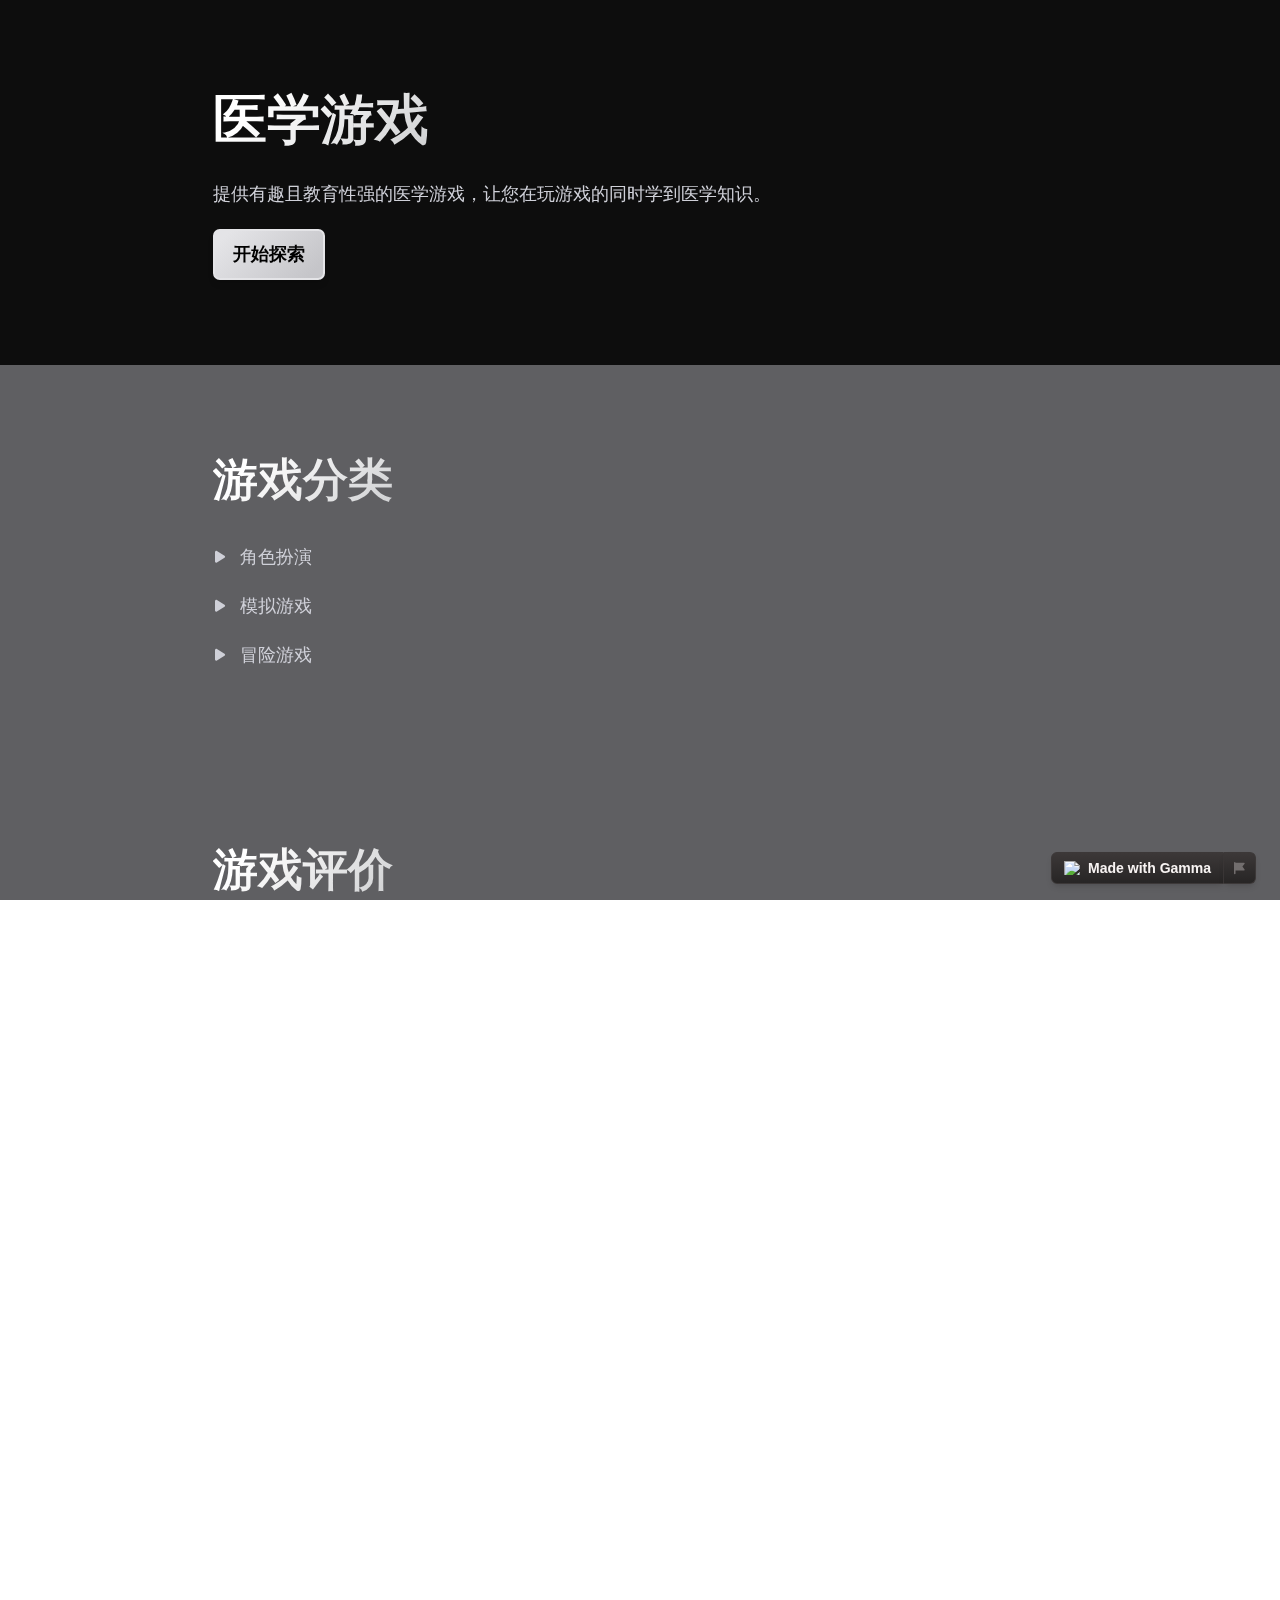
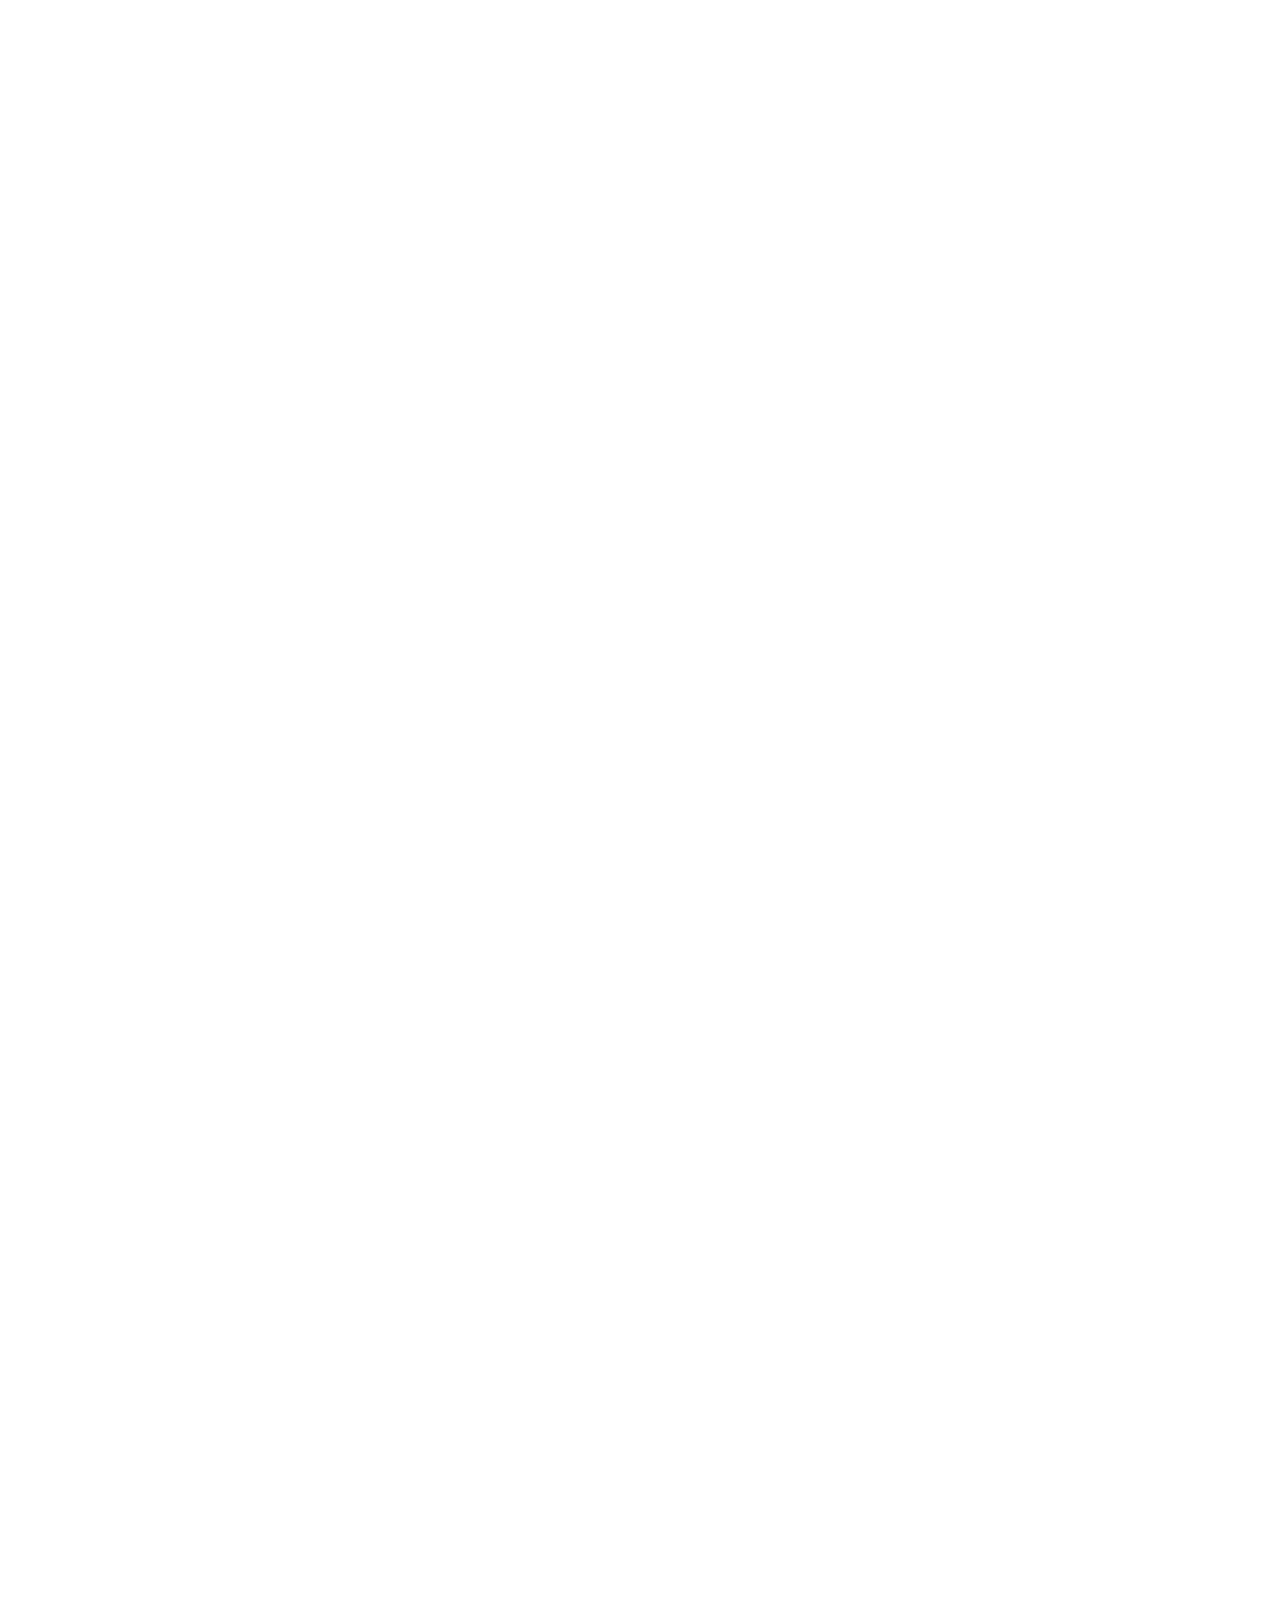
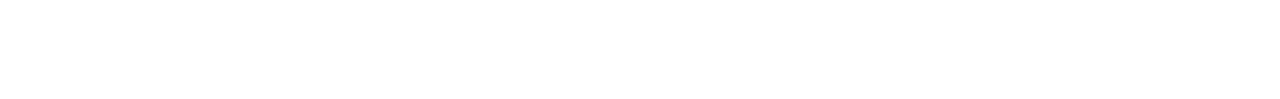
==== index.html @ 57d0258b "Rename 医学游戏.html to index.html" ====
<!DOCTYPE html>
<html style="--100vh: 100vh; color-scheme: light;" data-theme="light">

<head>
  <meta http-equiv="Content-Type" content="text/html; charset=UTF-8">
  <meta name="viewport" content="width=device-width">
  <title>医学游戏</title>
  <meta name="robots" content=", ">
  <meta content="提供有趣且教育性强的医学游戏，让您在玩游戏的同时学到医学知识。

开始探索" name="description">
  <meta content="医学游戏" property="og:title">
  <meta content="提供有趣且教育性强的医学游戏，让您在玩游戏的同时学到医学知识。

开始探索" property="og:description">
  <meta
    content="https://assets.api.gamma.app/m1acrnd8zbkmo0s/screenshots/4wkhw7e3g1qvvdt/prko37sh48tjiwm/slide/xvAjyABiS4ovuDf7WIdvJt9-yKg"
    property="og:image">
  <meta content="医学游戏" property="twitter:title">
  <meta content="提供有趣且教育性强的医学游戏，让您在玩游戏的同时学到医学知识。

开始探索" property="twitter:description">
  <meta
    content="https://assets.api.gamma.app/m1acrnd8zbkmo0s/screenshots/4wkhw7e3g1qvvdt/prko37sh48tjiwm/slide/xvAjyABiS4ovuDf7WIdvJt9-yKg"
    property="twitter:image">
  <meta property="og:type" content="website">
  <meta content="summary_large_image" name="twitter:card">
  <meta name="next-head-count" content="13">
  <link rel="preload" href="./医学游戏_files/a8859db864af7fa7.css" as="style">
  <link rel="stylesheet" href="./医学游戏_files/a8859db864af7fa7.css" data-n-p="">
  <link rel="preload" href="./医学游戏_files/6c42f0f1346dd48d.css" as="style">
  <link rel="stylesheet" href="./医学游戏_files/6c42f0f1346dd48d.css" data-n-p=""><noscript data-n-css=""></noscript>
  <script defer="" nomodule="" src="./医学游戏_files/polyfills-c67a75d1b6f99dc8.js"></script>
  <script src="./医学游戏_files/webpack-d7ace1e66c5e75a4.js" defer=""></script>
  <script src="./医学游戏_files/framework-876a35b117bed225.js" defer=""></script>
  <script src="./医学游戏_files/main-ed09c3036b7d9b91.js" defer=""></script>
  <script src="./医学游戏_files/_app-13d6b2b3c0303cdd.js" defer=""></script>
  <script src="./医学游戏_files/93656207-3e9eebd5d93b69d3.js" defer=""></script>
  <script src="./医学游戏_files/ad54e6ef-93632f1994848c81.js" defer=""></script>
  <script src="./医学游戏_files/2edb282b-a83f7ffd007bccf0.js" defer=""></script>
  <script src="./医学游戏_files/b155a556-e6afb0a740071fe5.js" defer=""></script>
  <script src="./医学游戏_files/d08a6a05-914359ca5fbbe6e8.js" defer=""></script>
  <script src="./医学游戏_files/b4d7d80c-ccd9ffd0e5ee35f2.js" defer=""></script>
  <script src="./医学游戏_files/8c469d57-012dbe07db5e82f0.js" defer=""></script>
  <script src="./医学游戏_files/5adc83ef-c1437e8e6edf162a.js" defer=""></script>
  <script src="./医学游戏_files/b13ba9de-11ef9f2e07c3e310.js" defer=""></script>
  <script src="./医学游戏_files/9b583bcd-f8f16bc96d67efb2.js" defer=""></script>
  <script src="./医学游戏_files/69bd6bf3-bc248ffefb750b46.js" defer=""></script>
  <script src="./医学游戏_files/998ccc15-ad35dfdb33c695e6.js" defer=""></script>
  <script src="./医学游戏_files/91bbf309-9528182dce616b69.js" defer=""></script>
  <script src="./医学游戏_files/a29ae703-46d951b11c376d36.js" defer=""></script>
  <script src="./医学游戏_files/3d35b88c-add1990a508b9ea1.js" defer=""></script>
  <script src="./医学游戏_files/2545-7decd18c40ece4f0.js" defer=""></script>
  <script src="./医学游戏_files/235-2be0f8fbb5385040.js" defer=""></script>
  <script src="./医学游戏_files/3693-ce839d5fdff0935c.js" defer=""></script>
  <script src="./医学游戏_files/931-6710a9c124d0315e.js" defer=""></script>
  <script src="./医学游戏_files/2808-b60c997605e760b7.js" defer=""></script>
  <script src="./医学游戏_files/6618-f83a5f3415aad4a4.js" defer=""></script>
  <script src="./医学游戏_files/216-1dee235c2eada8db.js" defer=""></script>
  <script src="./医学游戏_files/2252-9a9ba0b09b9f2cf3.js" defer=""></script>
  <script src="./医学游戏_files/1537-496057ac26c5d4f3.js" defer=""></script>
  <script src="./医学游戏_files/6656-29daefda9bd43a7d.js" defer=""></script>
  <script src="./医学游戏_files/2681-4550e19b7d2b623a.js" defer=""></script>
  <script src="./医学游戏_files/8794-c6260ad389e41815.js" defer=""></script>
  <script src="./医学游戏_files/2285-4986de53b314a415.js" defer=""></script>
  <script src="./医学游戏_files/5830-69cde58acd305e80.js" defer=""></script>
  <script src="./医学游戏_files/[docId]-8d0358b72125dd51.js" defer=""></script>
  <script src="./医学游戏_files/_buildManifest.js" defer=""></script>
  <script src="./医学游戏_files/_ssgManifest.js" defer=""></script>
  <style
    data-emotion="css-global 1qmcds7 animation-1sld7a4 animation-16z1uo4 animation-1sld7a4 animation-16z1uo4 animation-1sld7a4 animation-16z1uo4 animation-1sld7a4 animation-16z1uo4 animation-yjfgth animation-1sld7a4 animation-16z1uo4"
    data-s="">
    .card-content {
      height: 100%;
      outline-width: 0px;
      line-height: 1.6;
      --block-margin: 1.125em;
      --box-border-color: var(--chakra-colors-blackAlpha-200);
      --grid-border: 1px;
      --grid-padding: 1.22em;
    }

    .card-content.is-focused .is-empty [data-placeholder]::after {
      content: attr(data-placeholder);
      position: absolute;
      top: 0px;
      opacity: 0.25;
      pointer-events: none;
      left: 0px;
      width: 100%;
      color: var(--heading-color);
      line-clamp: 1px;
      text-overflow: ellipsis;
      overflow: hidden;
      box-orient: vertical;
      word-break: break-all;
      height: 100%;
      white-space: nowrap;
    }

    .card-content.is-focused .is-empty [data-multiline-placeholder] {
      position: relative;
    }

    .card-content.is-focused .is-empty [data-multiline-placeholder]::after {
      content: attr(data-multiline-placeholder);
      position: relative;
      top: 0px;
      opacity: 0.25;
      pointer-events: none;
      left: 0px;
      width: 100%;
      color: inherit;
      line-clamp: 0;
      text-overflow: ellipsis;
      overflow: hidden;
      box-orient: vertical;
      word-break: normal;
      height: 100%;
      white-space: normal;
    }

    .card-content.is-focused .is-empty [data-multiline-placeholder]>[data-node-view-content-inner] {
      position: absolute;
      width: 100%;
      min-height: 1em;
    }

    .card-content.is-dark {
      --box-border-color: var(--chakra-colors-whiteAlpha-400);
    }

    .card-content.is-dark .block-blockquote blockquote {
      border-left-color: var(--accent-color);
    }

    .card-content.is-dark mark.highlight {
      color: var(--chakra-colors-black);
      background-color: var(--highlight-color);
    }

    .card-content.is-dark mark.highlight[variant="gray"] {
      background-color: #999999;
    }

    .card-content.is-dark mark.highlight[variant="red"] {
      background-color: #EB5252;
    }

    .card-content.is-dark mark.highlight[variant="orange"] {
      background-color: #DD8404;
    }

    .card-content.is-dark mark.highlight[variant="yellow"] {
      background-color: #CAAD07;
    }

    .card-content.is-dark mark.highlight[variant="green"] {
      background-color: #50BD3D;
    }

    .card-content.is-dark mark.highlight[variant="blue"] {
      background-color: #85BAFA;
    }

    .card-content.is-dark mark.highlight[variant="purple"] {
      background-color: #B1A0F8;
    }

    .card-content.is-dark mark.highlight[variant="primary"] {
      background-color: #856E01;
    }

    .card-content.is-dark mark.highlight[variant="secondary"] {
      background-color: #952222;
    }

    .card-content.is-dark mark.highlight[variant="tertiary"] {
      background-color: #257D04;
    }

    .card-content.is-dark span.textColor {
      color: var(--text-color, var(--body-color));
    }

    .card-content.is-dark span.textColor[variant="gray"] {
      --text-color: #AFAFAF;
    }

    .card-content.is-dark span.textColor[variant="red"] {
      --text-color: #EF8784;
    }

    .card-content.is-dark span.textColor[variant="orange"] {
      --text-color: #F5C274;
    }

    .card-content.is-dark span.textColor[variant="yellow"] {
      --text-color: #F5F380;
    }

    .card-content.is-dark span.textColor[variant="green"] {
      --text-color: #8CE29F;
    }

    .card-content.is-dark span.textColor[variant="blue"] {
      --text-color: #8DD4FB;
    }

    .card-content.is-dark span.textColor[variant="purple"] {
      --text-color: #A08CF8;
    }

    .card-content.is-dark .block-numbered[data-text-color="gray"] li::before {
      --text-color: #AFAFAF;
    }

    .card-content.is-dark .block-numbered[data-text-color="red"] li::before {
      --text-color: #EF8784;
    }

    .card-content.is-dark .block-numbered[data-text-color="orange"] li::before {
      --text-color: #F5C274;
    }

    .card-content.is-dark .block-numbered[data-text-color="yellow"] li::before {
      --text-color: #F5F380;
    }

    .card-content.is-dark .block-numbered[data-text-color="green"] li::before {
      --text-color: #8CE29F;
    }

    .card-content.is-dark .block-numbered[data-text-color="blue"] li::before {
      --text-color: #8DD4FB;
    }

    .card-content.is-dark .block-numbered[data-text-color="purple"] li::before {
      --text-color: #A08CF8;
    }

    .card-content.is-dark .block-numbered li::before {
      color: var(--text-color, var(--body-color));
    }

    .card-content.is-dark .block-bullet[data-text-color="gray"] li::marker {
      --text-color: #AFAFAF;
    }

    .card-content.is-dark .block-bullet[data-text-color="red"] li::marker {
      --text-color: #EF8784;
    }

    .card-content.is-dark .block-bullet[data-text-color="orange"] li::marker {
      --text-color: #F5C274;
    }

    .card-content.is-dark .block-bullet[data-text-color="yellow"] li::marker {
      --text-color: #F5F380;
    }

    .card-content.is-dark .block-bullet[data-text-color="green"] li::marker {
      --text-color: #8CE29F;
    }

    .card-content.is-dark .block-bullet[data-text-color="blue"] li::marker {
      --text-color: #8DD4FB;
    }

    .card-content.is-dark .block-bullet[data-text-color="purple"] li::marker {
      --text-color: #A08CF8;
    }

    .card-content.is-dark .block-bullet li::marker {
      color: var(--text-color, var(--body-color));
    }

    .card-content .block-card.expandable-node-selected .expandable-selected {
      -webkit-animation: animation-16z1uo4 3000ms ease-in-out forwards;
      animation: animation-16z1uo4 3000ms ease-in-out forwards;
    }

    .card-content .block-card.expandable-node-reset .expandable-selected {
      -webkit-animation: animation-1sld7a4;
      animation: animation-1sld7a4;
    }

    .card-content .block {
      margin-top: var(--block-margin);
      margin-bottom: var(--block-margin);
      font-family: var(--body-font);
      font-weight: var(--body-font-weight);
      color: var(--body-color);
    }

    .card-content.is-nested {
      display: grid;
      -webkit-animation: animation-yjfgth 225ms ease-out forwards;
      animation: animation-yjfgth 225ms ease-out forwards;
    }

    .card-content.is-full-width .block.is-full-width {
      width: var(--full-width);
      position: relative;
      left: 50%;
      -webkit-transform: translateX(-50%);
      -moz-transform: translateX(-50%);
      -ms-transform: translateX(-50%);
      transform: translateX(-50%);
    }

    .card-content.is-borderless>[data-node-view-content-inner="card"]>.node-cardAccentLayoutItem>[data-node-view-wrapper] {
      display: -webkit-box;
      display: -webkit-flex;
      display: -ms-flexbox;
      display: flex;
    }

    .card-content.is-borderless>[data-node-view-content-inner="card"]>.node-cardAccentLayoutItem .card-layout-cell-bg:not([data-card-layout="behind"], [data-card-layout="top"]) {
      margin: 1em;
      border-radius: var(--box-border-radius);
      height: auto;
    }

    .card-content.is-borderless>[data-node-view-content-inner="card"]>.node-cardAccentLayoutItem .card-layout-cell-bg:is([data-card-layout="behind"], [data-card-layout="top"]) {
      width: var(--editor-width);
      position: absolute;
      -webkit-transform: translateX(-50%);
      -moz-transform: translateX(-50%);
      -ms-transform: translateX(-50%);
      transform: translateX(-50%);
      left: calc(50% - var(--doc-padding-left, 0px) / 2 + var(--doc-padding-right, 0px) / 2);
    }

    .card-content [data-node-view-content-inner="cardLayoutItem"]>.first-block,
    .card-content [data-node-view-content-inner="card"]>.first-block {
      margin-top: 0em;
    }

    .card-content [data-node-view-content-inner="cardLayoutItem"]>.last-block,
    .card-content [data-node-view-content-inner="card"]>.last-block {
      margin-bottom: 0em;
    }

    .card-content a.link {
      color: var(--text-color, var(--link-color));
      cursor: pointer;
      font-weight: var(--chakra-fontWeights-bold);
      -webkit-text-decoration: underline;
      text-decoration: underline;
    }

    .card-content a.link[href=""] {
      text-decoration-style: dashed;
    }

    .card-content a.link:hover {
      color: var(--link-color-hover);
    }

    .card-content a.link:active {
      color: var(--link-color-hover);
    }

    .card-content .block-toggle.expandable-node-selected .toggle {
      -webkit-animation: animation-16z1uo4 3000ms ease-in-out forwards;
      animation: animation-16z1uo4 3000ms ease-in-out forwards;
    }

    .card-content .block-toggle.expandable-node-reset .toggle {
      -webkit-animation: animation-1sld7a4;
      animation: animation-1sld7a4;
    }

    .card-content .block-toggle [data-open="false"] [data-node-view-content-inner="toggle"]>:not(:first-child) {
      display: none;
    }

    .card-content [data-font-size="sm"] {
      font-size: 0.8em;
      line-height: 1.6;
    }

    @media print {
      .card-content [data-font-size="sm"] {
        font-size: 0.8em;
      }
    }

    .card-content [data-font-size="default"] {
      font-size: 1em;
      line-height: 1.6;
    }

    @media print {
      .card-content [data-font-size="default"] {
        font-size: 1em;
      }
    }

    .card-content [data-font-size="lg"] {
      font-size: 1.25em;
      line-height: 1.6;
    }

    @media print {
      .card-content [data-font-size="lg"] {
        font-size: 1.25em;
      }
    }

    .card-content [data-font-size="h4"] {
      font-size: 1.1em;
      line-height: 1.25;
    }

    @media screen and (min-width: 30em) {
      .card-content [data-font-size="h4"] {
        font-size: 1.25em;
      }
    }

    @media print {
      .card-content [data-font-size="h4"] {
        font-size: 1.25em;
      }
    }

    .card-content [data-font-size="h3"] {
      font-size: 1.25em;
      line-height: 1.25;
    }

    @media screen and (min-width: 30em) {
      .card-content [data-font-size="h3"] {
        font-size: 1.5em;
      }
    }

    @media print {
      .card-content [data-font-size="h3"] {
        font-size: 1.5em;
      }
    }

    .card-content [data-font-size="h2"] {
      font-size: 1.5em;
      line-height: 1.25;
    }

    @media screen and (min-width: 30em) {
      .card-content [data-font-size="h2"] {
        font-size: 2em;
      }
    }

    @media print {
      .card-content [data-font-size="h2"] {
        font-size: 2em;
      }
    }

    .card-content [data-font-size="h1"] {
      font-size: 2em;
      line-height: 1.25;
    }

    @media screen and (min-width: 30em) {
      .card-content [data-font-size="h1"] {
        font-size: 2.5em;
      }
    }

    @media print {
      .card-content [data-font-size="h1"] {
        font-size: 2.5em;
      }
    }

    .card-content [data-font-size="title"] {
      font-size: 2.25em;
      line-height: 1.25;
    }

    @media screen and (min-width: 30em) {
      .card-content [data-font-size="title"] {
        font-size: 3em;
      }
    }

    @media print {
      .card-content [data-font-size="title"] {
        font-size: 3em;
      }
    }

    .card-content mark.highlight {
      color: var(--chakra-colors-black);
      --link-color: black;
      background-color: var(--highlight-color);
      border-radius: 0.125em;
      -webkit-padding-start: .05em;
      padding-inline-start: .05em;
      -webkit-padding-end: .05em;
      padding-inline-end: .05em;
      -webkit-margin-start: -.05em;
      margin-inline-start: -.05em;
      -webkit-margin-end: -.05em;
      margin-inline-end: -.05em;
      -webkit-box-decoration-break: clone;
      box-decoration-break: clone;
    }

    .card-content mark.highlight[variant="gray"] {
      background-color: #D6D6D6;
    }

    .card-content mark.highlight[variant="red"] {
      background-color: #FFBDBD;
    }

    .card-content mark.highlight[variant="orange"] {
      background-color: #F8CB96;
    }

    .card-content mark.highlight[variant="yellow"] {
      background-color: #FBEB8F;
    }

    .card-content mark.highlight[variant="green"] {
      background-color: #C9FDCB;
    }

    .card-content mark.highlight[variant="blue"] {
      background-color: #D1E5FD;
    }

    .card-content mark.highlight[variant="purple"] {
      background-color: #D5CCFB;
    }

    .card-content mark.highlight[variant="primary"] {
      background-color: #FFD300;
    }

    .card-content mark.highlight[variant="secondary"] {
      background-color: #FF7979;
    }

    .card-content mark.highlight[variant="tertiary"] {
      background-color: #A9FF8B;
    }

    .card-content span.textColor {
      color: var(--text-color, var(--body-color));
    }

    .card-content span.textColor[variant="gray"] {
      --text-color: #7A7A7A;
    }

    .card-content span.textColor[variant="red"] {
      --text-color: #EB0000;
    }

    .card-content span.textColor[variant="orange"] {
      --text-color: #BD6F00;
    }

    .card-content span.textColor[variant="yellow"] {
      --text-color: #B29500;
    }

    .card-content span.textColor[variant="green"] {
      --text-color: #008545;
    }

    .card-content span.textColor[variant="blue"] {
      --text-color: #006ED6;
    }

    .card-content span.textColor[variant="purple"] {
      --text-color: #7B57FF;
    }

    .card-content .block-numbered[data-text-color="gray"] li::before {
      --text-color: #7A7A7A;
    }

    .card-content .block-numbered[data-text-color="red"] li::before {
      --text-color: #EB0000;
    }

    .card-content .block-numbered[data-text-color="orange"] li::before {
      --text-color: #BD6F00;
    }

    .card-content .block-numbered[data-text-color="yellow"] li::before {
      --text-color: #B29500;
    }

    .card-content .block-numbered[data-text-color="green"] li::before {
      --text-color: #008545;
    }

    .card-content .block-numbered[data-text-color="blue"] li::before {
      --text-color: #006ED6;
    }

    .card-content .block-numbered[data-text-color="purple"] li::before {
      --text-color: #7B57FF;
    }

    .card-content .block-numbered li::before {
      color: var(--text-color, var(--body-color));
    }

    .card-content .block-bullet[data-text-color="gray"] li::marker {
      --text-color: #7A7A7A;
    }

    .card-content .block-bullet[data-text-color="red"] li::marker {
      --text-color: #EB0000;
    }

    .card-content .block-bullet[data-text-color="orange"] li::marker {
      --text-color: #BD6F00;
    }

    .card-content .block-bullet[data-text-color="yellow"] li::marker {
      --text-color: #B29500;
    }

    .card-content .block-bullet[data-text-color="green"] li::marker {
      --text-color: #008545;
    }

    .card-content .block-bullet[data-text-color="blue"] li::marker {
      --text-color: #006ED6;
    }

    .card-content .block-bullet[data-text-color="purple"] li::marker {
      --text-color: #7B57FF;
    }

    .card-content .block-bullet li::marker {
      color: var(--text-color, var(--body-color));
    }

    .card-content .block-bullet,
    .card-content .block-numbered,
    .card-content .block-todo {
      margin: 0px;
      margin-bottom: 0.4em;
      text-align: left;
    }

    .card-content .block-bullet:first-of-type,
    .card-content .block-numbered:first-of-type,
    .card-content .block-todo:first-of-type {
      margin-top: var(--block-margin);
    }

    .card-content ol.block-numbered {
      list-style: none;
    }

    .card-content .block-todo {
      list-style: none;
    }

    .card-content .block-todo label.chakra-checkbox {
      pointer-events: none;
    }

    .card-content .block-todo label.chakra-checkbox .chakra-checkbox__control {
      pointer-events: auto;
      width: 1em;
      height: 1em;
      top: 0.3em;
      position: relative;
      border-radius: var(--box-border-radius);
      border-color: var(--link-color);
      border-width: 0.125em;
    }

    .card-content .block-todo label.chakra-checkbox .chakra-checkbox__control[data-checked] {
      background-color: var(--link-color);
      color: var(--body-color-inverted);
    }

    .card-content .block-todo label.chakra-checkbox .chakra-checkbox__control svg {
      font-size: 0.5em;
    }

    .card-content .block-bullet li,
    .card-content .block-todo li {
      position: relative;
    }

    .card-content ol.block-numbered[indent="0"] li[data-node-view-content] {
      margin-left: calc(1 * 1.6em);
      position: relative;
    }

    .card-content ol.block-numbered[indent="0"] li[data-node-view-content]::before {
      position: absolute;
      left: -1.6em;
      content: attr(data-list-counter) ".";
    }

    .card-content ol.block-numbered[indent="1"] li[data-node-view-content] {
      margin-left: calc(2 * 1.6em);
      position: relative;
    }

    .card-content ol.block-numbered[indent="1"] li[data-node-view-content]::before {
      position: absolute;
      left: -1.6em;
      content: attr(data-list-counter) ".";
    }

    .card-content ol.block-numbered[indent="2"] li[data-node-view-content] {
      margin-left: calc(3 * 1.6em);
      position: relative;
    }

    .card-content ol.block-numbered[indent="2"] li[data-node-view-content]::before {
      position: absolute;
      left: -1.6em;
      content: attr(data-list-counter) ".";
    }

    .card-content ol.block-numbered[indent="3"] li[data-node-view-content] {
      margin-left: calc(4 * 1.6em);
      position: relative;
    }

    .card-content ol.block-numbered[indent="3"] li[data-node-view-content]::before {
      position: absolute;
      left: -1.6em;
      content: attr(data-list-counter) ".";
    }

    .card-content ol.block-numbered[indent="4"] li[data-node-view-content] {
      margin-left: calc(5 * 1.6em);
      position: relative;
    }

    .card-content ol.block-numbered[indent="4"] li[data-node-view-content]::before {
      position: absolute;
      left: -1.6em;
      content: attr(data-list-counter) ".";
    }

    .card-content ol.block-numbered[indent="5"] li[data-node-view-content] {
      margin-left: calc(6 * 1.6em);
      position: relative;
    }

    .card-content ol.block-numbered[indent="5"] li[data-node-view-content]::before {
      position: absolute;
      left: -1.6em;
      content: attr(data-list-counter) ".";
    }

    .card-content ol.block-numbered[indent="6"] li[data-node-view-content] {
      margin-left: calc(7 * 1.6em);
      position: relative;
    }

    .card-content ol.block-numbered[indent="6"] li[data-node-view-content]::before {
      position: absolute;
      left: -1.6em;
      content: attr(data-list-counter) ".";
    }

    .card-content ol.block-numbered[indent="7"] li[data-node-view-content] {
      margin-left: calc(8 * 1.6em);
      position: relative;
    }

    .card-content ol.block-numbered[indent="7"] li[data-node-view-content]::before {
      position: absolute;
      left: -1.6em;
      content: attr(data-list-counter) ".";
    }

    .card-content ol.block-numbered[indent="8"] li[data-node-view-content] {
      margin-left: calc(9 * 1.6em);
      position: relative;
    }

    .card-content ol.block-numbered[indent="8"] li[data-node-view-content]::before {
      position: absolute;
      left: -1.6em;
      content: attr(data-list-counter) ".";
    }

    .card-content ul.block-bullet[indent="0"] li[data-node-view-content] {
      list-style: disc;
      padding-left: 0.4em;
      margin-left: calc(1 * 1.6em - 0.4em);
    }

    .card-content ul.block-bullet[indent="0"] li[data-node-view-content]::after {
      padding-left: 0.4em;
    }

    .card-content ul.block-todo[indent="0"] li.todo {
      margin-left: calc(1 * 1.6em);
      list-style: none;
    }

    .card-content ul.block-todo[indent="0"] .chakra-checkbox__control {
      left: -1.6em;
    }

    .card-content ul.block-bullet[indent="1"] li[data-node-view-content] {
      list-style: circle;
      padding-left: 0.4em;
      margin-left: calc(2 * 1.6em - 0.4em);
    }

    .card-content ul.block-bullet[indent="1"] li[data-node-view-content]::after {
      padding-left: 0.4em;
    }

    .card-content ul.block-todo[indent="1"] li.todo {
      margin-left: calc(2 * 1.6em);
      list-style: none;
    }

    .card-content ul.block-todo[indent="1"] .chakra-checkbox__control {
      left: -1.6em;
    }

    .card-content ul.block-bullet[indent="2"] li[data-node-view-content] {
      list-style: square;
      padding-left: 0.4em;
      margin-left: calc(3 * 1.6em - 0.4em);
    }

    .card-content ul.block-bullet[indent="2"] li[data-node-view-content]::after {
      padding-left: 0.4em;
    }

    .card-content ul.block-todo[indent="2"] li.todo {
      margin-left: calc(3 * 1.6em);
      list-style: none;
    }

    .card-content ul.block-todo[indent="2"] .chakra-checkbox__control {
      left: -1.6em;
    }

    .card-content ul.block-bullet[indent="3"] li[data-node-view-content] {
      list-style: disc;
      padding-left: 0.4em;
      margin-left: calc(4 * 1.6em - 0.4em);
    }

    .card-content ul.block-bullet[indent="3"] li[data-node-view-content]::after {
      padding-left: 0.4em;
    }

    .card-content ul.block-todo[indent="3"] li.todo {
      margin-left: calc(4 * 1.6em);
      list-style: none;
    }

    .card-content ul.block-todo[indent="3"] .chakra-checkbox__control {
      left: -1.6em;
    }

    .card-content ul.block-bullet[indent="4"] li[data-node-view-content] {
      list-style: circle;
      padding-left: 0.4em;
      margin-left: calc(5 * 1.6em - 0.4em);
    }

    .card-content ul.block-bullet[indent="4"] li[data-node-view-content]::after {
      padding-left: 0.4em;
    }

    .card-content ul.block-todo[indent="4"] li.todo {
      margin-left: calc(5 * 1.6em);
      list-style: none;
    }

    .card-content ul.block-todo[indent="4"] .chakra-checkbox__control {
      left: -1.6em;
    }

    .card-content ul.block-bullet[indent="5"] li[data-node-view-content] {
      list-style: square;
      padding-left: 0.4em;
      margin-left: calc(6 * 1.6em - 0.4em);
    }

    .card-content ul.block-bullet[indent="5"] li[data-node-view-content]::after {
      padding-left: 0.4em;
    }

    .card-content ul.block-todo[indent="5"] li.todo {
      margin-left: calc(6 * 1.6em);
      list-style: none;
    }

    .card-content ul.block-todo[indent="5"] .chakra-checkbox__control {
      left: -1.6em;
    }

    .card-content ul.block-bullet[indent="6"] li[data-node-view-content] {
      list-style: disc;
      padding-left: 0.4em;
      margin-left: calc(7 * 1.6em - 0.4em);
    }

    .card-content ul.block-bullet[indent="6"] li[data-node-view-content]::after {
      padding-left: 0.4em;
    }

    .card-content ul.block-todo[indent="6"] li.todo {
      margin-left: calc(7 * 1.6em);
      list-style: none;
    }

    .card-content ul.block-todo[indent="6"] .chakra-checkbox__control {
      left: -1.6em;
    }

    .card-content ul.block-bullet[indent="7"] li[data-node-view-content] {
      list-style: circle;
      padding-left: 0.4em;
      margin-left: calc(8 * 1.6em - 0.4em);
    }

    .card-content ul.block-bullet[indent="7"] li[data-node-view-content]::after {
      padding-left: 0.4em;
    }

    .card-content ul.block-todo[indent="7"] li.todo {
      margin-left: calc(8 * 1.6em);
      list-style: none;
    }

    .card-content ul.block-todo[indent="7"] .chakra-checkbox__control {
      left: -1.6em;
    }

    .card-content ul.block-bullet[indent="8"] li[data-node-view-content] {
      list-style: square;
      padding-left: 0.4em;
      margin-left: calc(9 * 1.6em - 0.4em);
    }

    .card-content ul.block-bullet[indent="8"] li[data-node-view-content]::after {
      padding-left: 0.4em;
    }

    .card-content ul.block-todo[indent="8"] li.todo {
      margin-left: calc(9 * 1.6em);
      list-style: none;
    }

    .card-content ul.block-todo[indent="8"] .chakra-checkbox__control {
      left: -1.6em;
    }

    .card-content math-display {
      font-size: 1.125em;
    }

    .card-content math-display .katex {
      white-space: normal;
    }

    .card-content math-inline.ProseMirror-selectednode {
      margin-top: -0.25em;
      margin-bottom: -0.25em;
    }

    .card-content math-display.ProseMirror-selectednode,
    .card-content math-inline.ProseMirror-selectednode {
      box-shadow: var(--chakra-shadows-outline);
      border-radius: var(--box-border-radius);
      background-color: var(--chakra-colors-gray-100);
      padding: .25em;
      -webkit-margin-start: 3px;
      margin-inline-start: 3px;
      -webkit-margin-end: 3px;
      margin-inline-end: 3px;
    }

    .card-content math-display.ProseMirror-selectednode .math-src,
    .card-content math-inline.ProseMirror-selectednode .math-src {
      color: var(--chakra-colors-gray-700);
    }

    .card-content .block-codeBlock pre {
      font-family: var(--chakra-fonts-mono);
      font-size: 0.85em;
      color: var(--body-color);
      background: var(--accent-color-background-muted);
      border-radius: var(--box-border-radius);
      overflow: hidden;
    }

    @media screen and (min-width: 30em) {
      .card-content .block-codeBlock pre {
        font-size: 1em;
      }
    }

    @media print {
      .card-content .block-codeBlock pre {
        font-size: 1em;
      }
    }

    .card-content .block-codeBlock pre code {
      display: block;
      padding: .75em 1em;
    }

    .card-content code {
      background-color: var(--accent-color-background-muted);
      color: var(--body-color);
      border-radius: 0.125em;
      -webkit-padding-start: .05em;
      padding-inline-start: .05em;
      -webkit-padding-end: .05em;
      padding-inline-end: .05em;
      -webkit-margin-start: -.05em;
      margin-inline-start: -.05em;
      -webkit-margin-end: -.05em;
      margin-inline-end: -.05em;
      -webkit-box-decoration-break: clone;
      box-decoration-break: clone;
    }

    .card-content .block-blockquote blockquote {
      padding-left: 1.5em;
    }

    .card-content .block-embed.expandable-node-selected .embed-preview,
    .card-content .block-video.expandable-node-selected .embed-preview,
    .card-content .block-embed.expandable-node-selected .embed-viewer,
    .card-content .block-video.expandable-node-selected .embed-viewer,
    .card-content .block-embed.expandable-node-selected .video-player,
    .card-content .block-video.expandable-node-selected .video-player {
      -webkit-animation: animation-16z1uo4 3000ms ease-in-out forwards;
      animation: animation-16z1uo4 3000ms ease-in-out forwards;
    }

    .card-content .block-embed.expandable-node-reset .embed-preview,
    .card-content .block-video.expandable-node-reset .embed-preview,
    .card-content .block-embed.expandable-node-reset .embed-viewer,
    .card-content .block-video.expandable-node-reset .embed-viewer,
    .card-content .block-embed.expandable-node-reset .video-player,
    .card-content .block-video.expandable-node-reset .video-player {
      -webkit-animation: animation-1sld7a4;
      animation: animation-1sld7a4;
    }

    .card-content .block-image.expandable-node-selected [data-selection-ring] {
      -webkit-animation: animation-16z1uo4 3000ms ease-in-out forwards;
      animation: animation-16z1uo4 3000ms ease-in-out forwards;
    }

    .card-content .block-image.expandable-node-reset [data-selection-ring] {
      -webkit-animation: animation-1sld7a4;
      animation: animation-1sld7a4;
    }

    .card-content .block-contributors .contributors-list {
      font-size: 1.25em;
      font-weight: var(--chakra-fontWeights-bold);
    }

    .card-content .mention {
      background-color: var(--accent-color-100);
    }

    .card-content .block-gallery {
      -webkit-margin-start: calc(-1 * var(--grid-padding));
      margin-inline-start: calc(-1 * var(--grid-padding));
      -webkit-margin-end: calc(-1 * var(--grid-padding));
      margin-inline-end: calc(-1 * var(--grid-padding));
      margin-top: calc(-0.25 * var(--grid-padding));
      margin-bottom: calc(-0.25 * var(--grid-padding));
    }

    .card-content .block-gallery .gallery {
      -webkit-padding-start: var(--grid-padding);
      padding-inline-start: var(--grid-padding);
      -webkit-padding-end: var(--grid-padding);
      padding-inline-end: var(--grid-padding);
      padding-top: calc(0.75 * var(--grid-padding));
      padding-bottom: calc(0.75 * var(--grid-padding));
      border: 1px solid;
      border-color: var(--chakra-colors-transparent);
      border-radius: var(--box-border-radius);
    }

    .card-content .block-gallery .gallery .add-image {
      margin-bottom: calc(0.75 * var(--grid-padding));
    }

    .card-content .block-gallery .gallery.is-dragging-over {
      border: 1px dashed var(--chakra-colors-trueblue-300) !important;
      background-color: var(--chakra-colors-trueblue-50) !important;
    }

    .card-content .block-gallery .gallery.is-dragging-over .gallery-placeholder {
      pointer-events: none;
    }

    .card-content .block-gallery.is-focused .gallery,
    .card-content .block-gallery.is-empty .gallery {
      background-color: var(--chakra-colors-blackAlpha-50);
    }

    .card-content .block-gallery.is-focused .gallery,
    .card-content .block-gallery:hover .gallery,
    .card-content .block-gallery[data-drag-handle-hovering] .gallery {
      border-color: var(--grid-outline-color);
    }

    .card-content .block-gallery.is-focused .add-image,
    .card-content .block-gallery:hover .add-image,
    .card-content .block-gallery[data-drag-handle-hovering] .add-image {
      opacity: 1;
    }

    .card-content .block-gallery.expandable-node-selected .gallery {
      -webkit-animation: animation-16z1uo4 3000ms ease-in-out forwards;
      animation: animation-16z1uo4 3000ms ease-in-out forwards;
    }

    .card-content .block-gallery.expandable-node-reset .gallery {
      -webkit-animation: animation-1sld7a4;
      animation: animation-1sld7a4;
    }

    .card-content .block-smartLayout [data-node-view-content-outer="smartLayout"] {
      display: contents;
    }

    .card-content .block-smartLayout [data-node-view-content-inner="smartLayout"] {
      display: contents;
    }

    .card-content .block-smartLayout [data-selection-ring] {
      outline-style: none;
      outline-width: 1px;
      outline-color: var(--grid-outline-color);
    }

    .card-content .block-smartLayout [data-selection-ring="padded"] {
      outline-offset: 0.25em;
    }

    .card-content .block-smartLayout [data-selection-ring="padded"] .add-button {
      margin: -0.25em;
    }

    .card-content .block-smartLayout:not(.is-focused) [data-content-empty=true]>[data-node-view-content] {
      height: 0px;
    }

    .card-content .block-smartLayout.is-focused [data-content-empty=true] [placeholder]::before {
      content: attr(data-placeholder);
      position: absolute;
      top: 0px;
      opacity: 0.25;
      pointer-events: none;
      left: 0px;
      width: 100%;
      color: var(--heading-color);
      line-clamp: 1px;
      text-overflow: ellipsis;
      overflow: hidden;
      box-orient: vertical;
      word-break: break-all;
      height: 100%;
      white-space: nowrap;
    }

    .card-content .block-smartLayout.is-focused .is-editable [data-selection-ring],
    .card-content .block-smartLayout:hover .is-editable [data-selection-ring],
    .card-content .block-smartLayout[data-drag-handle-hovering] .is-editable [data-selection-ring] {
      outline-style: solid;
    }

    .card-content .block-smartLayout.is-focused .is-editable .add-button,
    .card-content .block-smartLayout:hover .is-editable .add-button,
    .card-content .block-smartLayout[data-drag-handle-hovering] .is-editable .add-button {
      opacity: 1;
    }

    .card-content .node-smartLayoutCell {
      display: contents;
      --heading-placeholder: "Item";
    }

    .card-content .node-smartLayoutCell>[data-node-view-wrapper] {
      display: contents;
    }

    .card-content .node-smartLayoutCell [data-node-view-content-inner="smartLayoutCell"]>.first-block {
      margin-top: 0px;
    }

    @media screen and (min-width: 30em) {
      .card-content .node-smartLayoutCell [data-node-view-content-inner="smartLayoutCell"]>.first-block {
        margin-top: 0px;
      }
    }

    .card-content .node-smartLayoutCell [data-node-view-content-inner="smartLayoutCell"]>.last-block {
      margin-bottom: 0px;
    }

    @media screen and (min-width: 30em) {
      .card-content .node-smartLayoutCell [data-node-view-content-inner="smartLayoutCell"]>.last-block {
        margin-bottom: 0px;
      }
    }

    .card-content .node-smartLayoutCell .slash-menu-prompt {
      display: none;
    }

    .card-content .node-smartLayoutCell .block-heading,
    .card-content .node-smartLayoutCell .block-title {
      margin-top: 0.6em;
      margin-bottom: 0.6em;
    }

    .card-content .node-smartLayoutCell .block-paragraph {
      margin-top: 0.6em;
      margin-bottom: 0.6em;
    }

    .card-content .block-gridLayout {
      -webkit-margin-start: calc(-1 * var(--grid-padding));
      margin-inline-start: calc(-1 * var(--grid-padding));
      -webkit-margin-end: calc(-1 * var(--grid-padding));
      margin-inline-end: calc(-1 * var(--grid-padding));
    }

    .card-content .block-gridLayout .layout-content {
      display: contents;
    }

    .card-content .block-gridLayout .layout-content>div {
      display: contents;
    }

    .card-content .block-gridLayout .grid-cell {
      position: relative;
      height: 100%;
      -webkit-padding-start: var(--grid-padding);
      padding-inline-start: var(--grid-padding);
      -webkit-padding-end: var(--grid-padding);
      padding-inline-end: var(--grid-padding);
      display: -webkit-box;
      display: -webkit-flex;
      display: -ms-flexbox;
      display: flex;
      -webkit-flex-direction: column;
      -ms-flex-direction: column;
      flex-direction: column;
      outline-width: 1px;
      outline-style: none;
      outline-color: var(--grid-outline-color);
    }

    .card-content .block-gridLayout .grid-cell .block-gallery {
      margin-top: 0px;
      margin-bottom: 0px;
    }

    .card-content .block-gridLayout.is-focused .is-editable .grid-cell,
    .card-content .block-gridLayout:hover .is-editable .grid-cell,
    .card-content .block-gridLayout[data-drag-handle-hovering] .is-editable .grid-cell {
      outline-style: solid;
    }

    .card-content .block-gridLayout.is-focused .add-column,
    .card-content .block-gridLayout:hover .add-column,
    .card-content .block-gridLayout[data-drag-handle-hovering] .add-column {
      opacity: 1;
    }

    .card-content .node-cardLayoutItem,
    .card-content .node-cardAccentLayoutItem {
      position: relative;
      display: -webkit-box;
      display: -webkit-flex;
      display: -ms-flexbox;
      display: flex;
      -webkit-flex-direction: column;
      -ms-flex-direction: column;
      flex-direction: column;
      -webkit-box-pack: stretch;
      -ms-flex-pack: stretch;
      -webkit-justify-content: stretch;
      justify-content: stretch;
      min-width: 0px;
      min-height: 0px;
    }

    .card-content .node-cardLayoutItem>[data-node-view-wrapper],
    .card-content .node-cardAccentLayoutItem>[data-node-view-wrapper] {
      position: relative;
      height: 100%;
      width: 100%;
    }

    .card-content .node-cardNotes {
      display: none;
    }

    .card-content .block-table table [data-node-view-content-inner="table"] {
      display: contents;
    }

    .card-content .block-table table [data-node-view-content-inner="table"] [data-node-view-content-inner="tableRow"] {
      display: contents;
    }

    .card-content .block-table table [data-node-view-content-inner="table"] td {
      vertical-align: top;
    }

    .card-content .block-table table [data-node-view-content-inner="table"] td .block-heading [data-placeholder]::before {
      display: none;
    }

    .card-content .block-table td {
      min-width: 3em;
      -webkit-padding-start: 1em;
      padding-inline-start: 1em;
      -webkit-padding-end: 1em;
      padding-inline-end: 1em;
      position: relative;
    }

    .card-content .block-table td:not(:first-of-type) {
      border-left: 1px solid transparent;
    }

    .card-content .block-table .selectedCell:after {
      z-index: 2;
      position: absolute;
      content: "";
      left: 0px;
      right: 0px;
      top: 0px;
      bottom: 0px;
      background-color: var(--chakra-colors-trueblue-100);
      pointer-events: none;
      opacity: 0.4;
    }

    .card-content .block-table.is-focused td:not(:first-of-type),
    .card-content .block-table:hover td:not(:first-of-type) {
      border-left: 1px solid var(--grid-outline-color);
    }

    .card-content .tippy-arrow {
      border-left-color: red;
    }

    .card-content .footnote-label {
      -webkit-text-decoration: underline;
      text-decoration: underline;
      text-decoration-color: var(--link-color);
    }

    .card-content .footnote-label:hover,
    .card-content .footnote-label[data-hover] {
      background-color: var(--accent-color-100);
      color: var(--chakra-colors-gray-800);
      border-radius: var(--chakra-radii-sm);
    }

    .card-content .footnote {
      color: var(--link-color);
    }

    .card-content .footnote:hover::after,
    .card-content .footnote[data-hover]::after {
      background-color: var(--accent-color-100);
      color: var(--chakra-colors-gray-800);
    }

    .card-content .node-emoji {
      color: initial;
    }

    .card-content .block-paragraph {
      font-size: 1em;
      line-height: 1.6;
    }

    @media print {
      .card-content .block-paragraph {
        font-size: 1em;
      }
    }

    .card-content .block-heading {
      margin-top: 1.5em;
      margin-bottom: 1.5em;
    }

    .card-content .block-heading .heading {
      position: relative;
    }

    .card-content .block-heading .heading[level="1"] {
      font-size: 2em;
      line-height: 1.25;
    }

    @media screen and (min-width: 30em) {
      .card-content .block-heading .heading[level="1"] {
        font-size: 2.5em;
      }
    }

    @media print {
      .card-content .block-heading .heading[level="1"] {
        font-size: 2.5em;
      }
    }

    .card-content .block-heading .heading[level="2"] {
      font-size: 1.5em;
      line-height: 1.25;
    }

    @media screen and (min-width: 30em) {
      .card-content .block-heading .heading[level="2"] {
        font-size: 2em;
      }
    }

    @media print {
      .card-content .block-heading .heading[level="2"] {
        font-size: 2em;
      }
    }

    .card-content .block-heading .heading[level="3"] {
      font-size: 1.25em;
      line-height: 1.25;
    }

    @media screen and (min-width: 30em) {
      .card-content .block-heading .heading[level="3"] {
        font-size: 1.5em;
      }
    }

    @media print {
      .card-content .block-heading .heading[level="3"] {
        font-size: 1.5em;
      }
    }

    .card-content .block-heading .heading[level="4"] {
      font-size: 1.1em;
      line-height: 1.25;
    }

    @media screen and (min-width: 30em) {
      .card-content .block-heading .heading[level="4"] {
        font-size: 1.25em;
      }
    }

    @media print {
      .card-content .block-heading .heading[level="4"] {
        font-size: 1.25em;
      }
    }

    .card-content .block-title {
      margin-top: 1.5em;
      margin-bottom: 1.5em;
    }

    .card-content .block-title .title {
      position: relative;
      font-size: 2.25em;
      line-height: 1.25;
    }

    @media screen and (min-width: 30em) {
      .card-content .block-title .title {
        font-size: 3em;
      }
    }

    @media print {
      .card-content .block-title .title {
        font-size: 3em;
      }
    }

    .card-content .node-gridLayout .block-heading,
    .card-content .node-calloutBox .block-heading,
    .card-content .node-gridLayout .block-title,
    .card-content .node-calloutBox .block-title {
      margin-top: 1em;
      margin-bottom: 1em;
    }

    .card-content .node-gridLayout .block-paragraph,
    .card-content .node-calloutBox .block-paragraph {
      margin-top: 0.9em;
      margin-bottom: 0.9em;
    }

    .card-content .block-table td .block {
      margin-top: 0.6em;
      margin-bottom: 0.6em;
    }

    .card-content .block-table td .block-heading,
    .card-content .block-table td .block-title {
      margin-top: 0.6em;
      margin-bottom: 0.6em;
    }

    .card-content [data-node-view-content-inner="card"]:not(:has(> .node-cardAccentLayoutItem)) [data-node-view-content-inner="cardLayoutItem"]>.first-block:not(.last-block).block-heading:not(:has(+ .block-heading, + .block-title, + .node-gridLayout)),
    .card-content [data-node-view-content-inner="card"]:not(:has(> .node-cardAccentLayoutItem)) [data-node-view-content-inner="cardLayoutItem"]>.first-block:not(.last-block).block-title:not(:has(+ .block-heading, + .block-title, + .node-gridLayout)) {
      margin-bottom: 2em;
    }

    .card-content [data-node-view-content-inner="cardLayoutItem"]>.first-block:not(.last-block).block-paragraph {
      margin-top: 0.9em;
      margin-bottom: 0.9em;
    }

    .card-content [data-node-view-content-inner="cardLayoutItem"]>.first-block:not(.last-block).block-paragraph+.block-heading,
    .card-content [data-node-view-content-inner="cardLayoutItem"]>.first-block:not(.last-block).block-paragraph+.block-title {
      margin-top: 1em;
    }

    .card-content [data-node-view-content-inner="cardLayoutItem"]>.first-block:not(.last-block).block-heading:has([level="2"], [level="3"], [level="4"]) {
      margin-bottom: 1em;
    }

    .card-content [data-node-view-content-inner="cardLayoutItem"]>.first-block:not(.last-block).block-heading:has([level="2"], [level="3"], [level="4"])+.block-heading,
    .card-content [data-node-view-content-inner="cardLayoutItem"]>.first-block:not(.last-block).block-heading:has([level="2"], [level="3"], [level="4"])+.block-title {
      margin-top: 1em;
    }

    .comments-wrapper {
      font-family: "Inter", sans-serif !important;
      font-weight: 500;
    }

    @media screen and (min-width: 30rem) {
      .comments-wrapper .controls-wrapper {
        padding-left: var(--comment-padding);
      }

      .comments-wrapper .controls-wrapper__gridLayout,
      .comments-wrapper .controls-wrapper__gallery {
        padding-left: calc(-1 * var(--grid-padding) + var(--comment-padding));
      }
    }

    .comments-wrapper .comments-list .comments-sign-up a {
      font-size: var(--chakra-fontSizes-xs);
      font-family: "Inter", sans-serif !important;
      font-weight: var(--chakra-fontWeights-bold);
      line-height: 1.5 !important;
      text-transform: none;
      letter-spacing: var(--chakra-letterSpacings-normal) !important;
      text-align: left !important;
      margin: 0 !important;
      color: var(--chakra-colors-gray-500);
      background: none !important;
      border: 0 none !important;
      padding: 0 !important;
      content: "";
      cursor: pointer;
    }

    .comments-wrapper .comments-list .comments-sign-up a blockquote {
      border-left-width: 0px !important;
      border-left-style: solid !important;
      border-left-color: var(--chakra-colors-transparent) !important;
      padding: 0 !important;
      color: var(--chakra-colors-gray-900) !important;
      font-style: normal !important;
    }

    .comments-wrapper .comments-list .comments-sign-up a:hover {
      color: var(--chakra-colors-gray-500);
      -webkit-text-decoration: underline;
      text-decoration: underline;
    }

    .comments-wrapper .comments-list .comment {
      color: var(--chakra-colors-gray-900) !important;
      word-break: break-word;
      line-height: 1.5 !important;
      letter-spacing: var(--chakra-letterSpacings-normal) !important;
    }

    .comments-wrapper .comments-list .comment .reactions-row ul {
      margin-left: auto;
    }

    .comments-wrapper .comments-list .comment .comment-date {
      font-size: var(--chakra-fontSizes-xs) !important;
      color: var(--chakra-colors-gray-500) !important;
    }

    .comments-wrapper .comments-list .comment p,
    .comments-wrapper .comments-list .comment h1,
    .comments-wrapper .comments-list .comment h2,
    .comments-wrapper .comments-list .comment h3,
    .comments-wrapper .comments-list .comment h4,
    .comments-wrapper .comments-list .comment h5,
    .comments-wrapper .comments-list .comment h6,
    .comments-wrapper .comments-list .comment .title,
    .comments-wrapper .comments-list .comment .section-title {
      font-size: var(--chakra-fontSizes-sm) !important;
      font-family: "Inter", sans-serif !important;
      font-weight: 500 !important;
      line-height: 1.5 !important;
      text-transform: none;
      letter-spacing: var(--chakra-letterSpacings-normal) !important;
      text-align: left !important;
      margin: 0px;
      color: var(--chakra-colors-gray-900) !important;
      background: none !important;
      border: 0 none !important;
      padding: 0 !important;
      content: "";
    }

    .comments-wrapper .comments-list .comment p blockquote,
    .comments-wrapper .comments-list .comment h1 blockquote,
    .comments-wrapper .comments-list .comment h2 blockquote,
    .comments-wrapper .comments-list .comment h3 blockquote,
    .comments-wrapper .comments-list .comment h4 blockquote,
    .comments-wrapper .comments-list .comment h5 blockquote,
    .comments-wrapper .comments-list .comment h6 blockquote,
    .comments-wrapper .comments-list .comment .title blockquote,
    .comments-wrapper .comments-list .comment .section-title blockquote {
      border-left-width: 0px !important;
      border-left-style: solid !important;
      border-left-color: var(--chakra-colors-transparent) !important;
      padding: 0 !important;
      color: var(--chakra-colors-gray-900) !important;
      font-style: normal !important;
    }

    .comments-wrapper .comments-list .comment a {
      font-size: var(--chakra-fontSizes-sm) !important;
      font-family: "Inter", sans-serif !important;
      font-weight: 500 !important;
      line-height: 1.5 !important;
      text-transform: none;
      letter-spacing: var(--chakra-letterSpacings-normal) !important;
      text-align: left !important;
      margin: 0 !important;
      color: var(--chakra-colors-blue-500) !important;
      background: none !important;
      border: 0 none !important;
      padding: 0 !important;
      content: "";
      cursor: pointer;
    }

    .comments-wrapper .comments-list .comment a blockquote {
      border-left-width: 0px !important;
      border-left-style: solid !important;
      border-left-color: var(--chakra-colors-transparent) !important;
      padding: 0 !important;
      color: var(--chakra-colors-gray-900) !important;
      font-style: normal !important;
    }

    .comments-wrapper .comments-list .comment a:hover {
      -webkit-text-decoration: underline;
      text-decoration: underline;
    }

    .comments-wrapper .comments-list .comment ul,
    .comments-wrapper .comments-list .comment ol {
      margin-left: 1.2em;
    }

    .comments-wrapper .comments-list .comment blockquote {
      border-left: 3px solid var(--chakra-colors-gray-200);
      padding-left: 0.5em;
    }

    .comments-wrapper .comments-list .comment .mention {
      background-color: var(--chakra-colors-trueblue-50);
      white-space: break-spaces;
    }

    .comments-wrapper .comments-list .block-image.is-focused img,
    .comments-wrapper .comments-list .block-image.is-focused .image,
    .comments-wrapper .comments-list .block-image.is-focused .placeholder {
      box-shadow: var(--chakra-shadows-outline);
    }

    .comments-wrapper .comments-list .block-target-html p,
    .comments-wrapper .comments-list .block-target-html h1,
    .comments-wrapper .comments-list .block-target-html h2,
    .comments-wrapper .comments-list .block-target-html h3,
    .comments-wrapper .comments-list .block-target-html h4,
    .comments-wrapper .comments-list .block-target-html h5,
    .comments-wrapper .comments-list .block-target-html h6,
    .comments-wrapper .comments-list .block-target-html blockquote,
    .comments-wrapper .comments-list .block-target-html ol,
    .comments-wrapper .comments-list .block-target-html ul,
    .comments-wrapper .comments-list .block-target-html li,
    .comments-wrapper .comments-list .block-target-html .title,
    .comments-wrapper .comments-list .block-target-html .section-title {
      font-size: var(--chakra-fontSizes-sm) !important;
      font-family: "Inter", sans-serif !important;
      font-weight: 500 !important;
      line-height: 1.5 !important;
      text-transform: none;
      letter-spacing: var(--chakra-letterSpacings-normal) !important;
      text-align: left !important;
      margin: 0 !important;
      color: var(--chakra-colors-gray-900) !important;
      background: none !important;
      border: 0 none !important;
      padding: 0 !important;
      content: "";
    }

    .comments-wrapper .comments-list .block-target-html p blockquote,
    .comments-wrapper .comments-list .block-target-html h1 blockquote,
    .comments-wrapper .comments-list .block-target-html h2 blockquote,
    .comments-wrapper .comments-list .block-target-html h3 blockquote,
    .comments-wrapper .comments-list .block-target-html h4 blockquote,
    .comments-wrapper .comments-list .block-target-html h5 blockquote,
    .comments-wrapper .comments-list .block-target-html h6 blockquote,
    .comments-wrapper .comments-list .block-target-html blockquote blockquote,
    .comments-wrapper .comments-list .block-target-html ol blockquote,
    .comments-wrapper .comments-list .block-target-html ul blockquote,
    .comments-wrapper .comments-list .block-target-html li blockquote,
    .comments-wrapper .comments-list .block-target-html .title blockquote,
    .comments-wrapper .comments-list .block-target-html .section-title blockquote {
      border-left-width: 0px !important;
      border-left-style: solid !important;
      border-left-color: var(--chakra-colors-transparent) !important;
      padding: 0 !important;
      color: var(--chakra-colors-gray-900) !important;
      font-style: normal !important;
    }

    .comments-wrapper .comments-list .block-target-html p::after,
    .comments-wrapper .comments-list .block-target-html h1::after,
    .comments-wrapper .comments-list .block-target-html h2::after,
    .comments-wrapper .comments-list .block-target-html h3::after,
    .comments-wrapper .comments-list .block-target-html h4::after,
    .comments-wrapper .comments-list .block-target-html h5::after,
    .comments-wrapper .comments-list .block-target-html h6::after,
    .comments-wrapper .comments-list .block-target-html blockquote::after,
    .comments-wrapper .comments-list .block-target-html ol::after,
    .comments-wrapper .comments-list .block-target-html ul::after,
    .comments-wrapper .comments-list .block-target-html li::after,
    .comments-wrapper .comments-list .block-target-html .title::after,
    .comments-wrapper .comments-list .block-target-html .section-title::after {
      font-size: var(--chakra-fontSizes-sm) !important;
      font-family: "Inter", sans-serif !important;
      font-weight: 500 !important;
      line-height: 1.5 !important;
      text-transform: none;
      letter-spacing: var(--chakra-letterSpacings-normal) !important;
      text-align: left !important;
      margin: 0 !important;
      color: var(--chakra-colors-gray-900) !important;
      background: none !important;
      border: 0 none !important;
      padding: 0 !important;
      content: "";
    }

    .comments-wrapper .comments-list .block-target-html p::after blockquote,
    .comments-wrapper .comments-list .block-target-html h1::after blockquote,
    .comments-wrapper .comments-list .block-target-html h2::after blockquote,
    .comments-wrapper .comments-list .block-target-html h3::after blockquote,
    .comments-wrapper .comments-list .block-target-html h4::after blockquote,
    .comments-wrapper .comments-list .block-target-html h5::after blockquote,
    .comments-wrapper .comments-list .block-target-html h6::after blockquote,
    .comments-wrapper .comments-list .block-target-html blockquote::after blockquote,
    .comments-wrapper .comments-list .block-target-html ol::after blockquote,
    .comments-wrapper .comments-list .block-target-html ul::after blockquote,
    .comments-wrapper .comments-list .block-target-html li::after blockquote,
    .comments-wrapper .comments-list .block-target-html .title::after blockquote,
    .comments-wrapper .comments-list .block-target-html .section-title::after blockquote {
      border-left-width: 0px !important;
      border-left-style: solid !important;
      border-left-color: var(--chakra-colors-transparent) !important;
      padding: 0 !important;
      color: var(--chakra-colors-gray-900) !important;
      font-style: normal !important;
    }

    .comments-wrapper .comments-list .block-target-html a {
      font-size: var(--chakra-fontSizes-sm) !important;
      font-family: "Inter", sans-serif !important;
      font-weight: 500 !important;
      line-height: 1.5 !important;
      text-transform: none;
      letter-spacing: var(--chakra-letterSpacings-normal) !important;
      text-align: left !important;
      margin: 0 !important;
      color: var(--chakra-colors-blue-500) !important;
      background: none !important;
      border: 0 none !important;
      padding: 0 !important;
      content: "";
      cursor: pointer;
    }

    .comments-wrapper .comments-list .block-target-html a blockquote {
      border-left-width: 0px !important;
      border-left-style: solid !important;
      border-left-color: var(--chakra-colors-transparent) !important;
      padding: 0 !important;
      color: var(--chakra-colors-gray-900) !important;
      font-style: normal !important;
    }

    .comments-wrapper .comments-list .block-target-html a:hover {
      -webkit-text-decoration: underline;
      text-decoration: underline;
    }

    .comments-wrapper .comments-list .block-target-html li {
      margin: 0 !important;
      padding: 0 !important;
      list-style: none !important;
    }

    .comments-wrapper .comments-list .block-target-html li p {
      margin: 0px;
    }

    .comments-wrapper .comments-list .block-target-html img {
      max-width: 200px;
      max-height: 80px;
    }

    .comments-wrapper .comment-editor .ProseMirror {
      color: var(--chakra-colors-gray-900) !important;
      word-break: break-word;
      line-height: 1.5 !important;
      letter-spacing: var(--chakra-letterSpacings-normal) !important;
      padding: 12px;
      border-radius: 5px;
    }

    .comments-wrapper .comment-editor .ProseMirror p,
    .comments-wrapper .comment-editor .ProseMirror h1,
    .comments-wrapper .comment-editor .ProseMirror h2,
    .comments-wrapper .comment-editor .ProseMirror h3,
    .comments-wrapper .comment-editor .ProseMirror h4,
    .comments-wrapper .comment-editor .ProseMirror h5,
    .comments-wrapper .comment-editor .ProseMirror h6,
    .comments-wrapper .comment-editor .ProseMirror .title,
    .comments-wrapper .comment-editor .ProseMirror .section-title {
      font-size: var(--chakra-fontSizes-sm) !important;
      font-family: "Inter", sans-serif !important;
      font-weight: 500 !important;
      line-height: 1.5 !important;
      text-transform: none;
      letter-spacing: var(--chakra-letterSpacings-normal) !important;
      text-align: left !important;
      margin: 0px;
      color: var(--chakra-colors-gray-900) !important;
      background: none !important;
      border: 0 none !important;
      padding: 0 !important;
      content: "";
    }

    .comments-wrapper .comment-editor .ProseMirror p blockquote,
    .comments-wrapper .comment-editor .ProseMirror h1 blockquote,
    .comments-wrapper .comment-editor .ProseMirror h2 blockquote,
    .comments-wrapper .comment-editor .ProseMirror h3 blockquote,
    .comments-wrapper .comment-editor .ProseMirror h4 blockquote,
    .comments-wrapper .comment-editor .ProseMirror h5 blockquote,
    .comments-wrapper .comment-editor .ProseMirror h6 blockquote,
    .comments-wrapper .comment-editor .ProseMirror .title blockquote,
    .comments-wrapper .comment-editor .ProseMirror .section-title blockquote {
      border-left-width: 0px !important;
      border-left-style: solid !important;
      border-left-color: var(--chakra-colors-transparent) !important;
      padding: 0 !important;
      color: var(--chakra-colors-gray-900) !important;
      font-style: normal !important;
    }

    .comments-wrapper .comment-editor .ProseMirror a {
      font-size: var(--chakra-fontSizes-sm) !important;
      font-family: "Inter", sans-serif !important;
      font-weight: 500 !important;
      line-height: 1.5 !important;
      text-transform: none;
      letter-spacing: var(--chakra-letterSpacings-normal) !important;
      text-align: left !important;
      margin: 0 !important;
      color: var(--chakra-colors-blue-500) !important;
      background: none !important;
      border: 0 none !important;
      padding: 0 !important;
      content: "";
      cursor: pointer;
    }

    .comments-wrapper .comment-editor .ProseMirror a blockquote {
      border-left-width: 0px !important;
      border-left-style: solid !important;
      border-left-color: var(--chakra-colors-transparent) !important;
      padding: 0 !important;
      color: var(--chakra-colors-gray-900) !important;
      font-style: normal !important;
    }

    .comments-wrapper .comment-editor .ProseMirror a:hover {
      -webkit-text-decoration: underline;
      text-decoration: underline;
    }

    .comments-wrapper .comment-editor .ProseMirror ul,
    .comments-wrapper .comment-editor .ProseMirror ol {
      margin-left: 1.2em;
    }

    .comments-wrapper .comment-editor .ProseMirror blockquote {
      border-left: 3px solid var(--chakra-colors-gray-200);
      padding-left: 0.5em;
    }

    .comments-wrapper .comment-editor .ProseMirror .mention {
      background-color: var(--chakra-colors-trueblue-50);
      white-space: break-spaces;
    }

    @media only screen and (max-device-width: 812px) and (-webkit-min-device-pixel-ratio: 2),
    @media only screen and (max-device-width: 812px) and (-webkit-min-device-pixel-ratio: 3),
    @media only screen and (max-device-width: 640px) and (-webkit-min-device-pixel-ratio: 4) {
      .comments-wrapper .comment-editor .ProseMirror {
        font-size:16px !important;
      }
    }

    .comments-wrapper .comment-editor .ProseMirror.focus-visible {
      box-shadow: 0 0 0 2px rgb(49, 130, 206);
    }

    .comments-wrapper .comment-editor .ProseMirror a.image-link {
      pointer-events: none;
    }

    .gamma-moveable-wrapper .clippable-control-wrapper {
      z-index: 2;
    }

    .gamma-moveable-wrapper .clippable-control-wrapper .moveable-control {
      z-index: 2;
      transition-property: opacity;
      transition-duration: var(--chakra-transition-duration-normal);
    }

    .gamma-moveable-wrapper .clippable-control-wrapper .moveable-control:hover,
    .gamma-moveable-wrapper .clippable-control-wrapper .moveable-control[data-hover] {
      opacity: 1;
    }

    .gamma-moveable-wrapper .clippable-control-wrapper.data-clip-type-inset .moveable-control {
      z-index: 2;
      background: 0 none !important;
      border-radius: 0px;
      width: 16px;
      height: 16px;
      border: 6px solid var(--chakra-colors-trueblue-300);
    }

    .gamma-moveable-wrapper .clippable-control-wrapper.data-clip-type-inset .moveable-control[data-clip-index="0"] {
      border-right: 0;
      border-bottom: 0;
      margin-top: -2px;
      margin-left: -2px;
      cursor: nw-resize;
    }

    .gamma-moveable-wrapper .clippable-control-wrapper.data-clip-type-inset .moveable-control[data-clip-index="1"] {
      border-right: 0;
      border-bottom: 0;
      border-left: 0;
      margin-top: -2px;
      cursor: n-resize;
    }

    .gamma-moveable-wrapper .clippable-control-wrapper.data-clip-type-inset .moveable-control[data-clip-index="2"] {
      border-left: 0;
      border-bottom: 0;
      margin-top: -2px;
      margin-left: -14px;
      cursor: ne-resize;
    }

    .gamma-moveable-wrapper .clippable-control-wrapper.data-clip-type-inset .moveable-control[data-clip-index="3"] {
      border-bottom: 0;
      border-top: 0;
      border-left: 0;
      margin-left: -14px;
      cursor: e-resize;
    }

    .gamma-moveable-wrapper .clippable-control-wrapper.data-clip-type-inset .moveable-control[data-clip-index="4"] {
      border-top: 0;
      border-left: 0;
      margin-left: -14px;
      margin-top: -14px;
      cursor: se-resize;
    }

    .gamma-moveable-wrapper .clippable-control-wrapper.data-clip-type-inset .moveable-control[data-clip-index="5"] {
      border-top: 0;
      border-left: 0;
      border-right: 0;
      margin-top: -14px;
      cursor: s-resize;
    }

    .gamma-moveable-wrapper .clippable-control-wrapper.data-clip-type-inset .moveable-control[data-clip-index="6"] {
      border-top: 0;
      border-right: 0;
      margin-top: -14px;
      margin-left: -2px;
      cursor: sw-resize;
    }

    .gamma-moveable-wrapper .clippable-control-wrapper.data-clip-type-inset .moveable-control[data-clip-index="7"] {
      border-top: 0;
      border-bottom: 0;
      border-right: 0;
      margin-left: -2px;
      cursor: w-resize;
    }

    .gamma-moveable-wrapper .clippable-control-wrapper.data-clip-type-circle .moveable-control {
      background: var(--chakra-colors-trueblue-300);
    }

    .gamma-moveable-wrapper .clippable-control-wrapper .moveable-clip-ellipse {
      border-width: 2px;
      border-color: var(--chakra-colors-trueblue-300) !important;
    }

    .gamma-moveable-wrapper .clippable-control-wrapper .moveable-line {
      display: none;
    }

    .gamma-moveable-wrapper .resizeable-control-wrapper {
      z-index: 11;
    }

    .gamma-moveable-wrapper .resizeable-control-wrapper .moveable-control {
      background: var(--chakra-colors-white);
      border: 2px solid var(--chakra-colors-trueblue-300);
      width: 8px;
      height: 8px;
      opacity: 1;
      z-index: 10;
      border-radius: 0px;
      transition-property: opacity;
      transition-duration: var(--chakra-transition-duration-normal);
    }

    .gamma-moveable-wrapper .resizeable-control-wrapper .moveable-control:hover,
    .gamma-moveable-wrapper .resizeable-control-wrapper .moveable-control[data-hover] {
      opacity: 1;
    }

    .gamma-moveable-wrapper .resizeable-control-wrapper .moveable-control.moveable-ne,
    .gamma-moveable-wrapper .resizeable-control-wrapper .moveable-control.moveable-sw {
      cursor: nesw-resize;
    }

    .gamma-moveable-wrapper .resizeable-control-wrapper .moveable-control.moveable-nw,
    .gamma-moveable-wrapper .resizeable-control-wrapper .moveable-control.moveable-se {
      cursor: nwse-resize;
    }

    .gamma-moveable-wrapper .resizeable-control-wrapper .moveable-control.moveable-se,
    .gamma-moveable-wrapper .resizeable-control-wrapper .moveable-control.moveable-ne,
    .gamma-moveable-wrapper .resizeable-control-wrapper .moveable-control.moveable-e {
      margin-left: -5px;
    }

    .gamma-moveable-wrapper .resizeable-control-wrapper .moveable-control.moveable-sw,
    .gamma-moveable-wrapper .resizeable-control-wrapper .moveable-control.moveable-nw,
    .gamma-moveable-wrapper .resizeable-control-wrapper .moveable-control.moveable-w {
      margin-left: -3px;
    }

    .gamma-moveable-wrapper .resizeable-control-wrapper .moveable-control.moveable-ne,
    .gamma-moveable-wrapper .resizeable-control-wrapper .moveable-control.moveable-nw,
    .gamma-moveable-wrapper .resizeable-control-wrapper .moveable-control.moveable-n {
      margin-top: -3px;
    }

    .gamma-moveable-wrapper .resizeable-control-wrapper .moveable-control.moveable-se,
    .gamma-moveable-wrapper .resizeable-control-wrapper .moveable-control.moveable-sw,
    .gamma-moveable-wrapper .resizeable-control-wrapper .moveable-control.moveable-s {
      margin-top: -5px;
    }

    .gamma-moveable-wrapper .resizeable-control-wrapper .moveable-control.moveable-e,
    .gamma-moveable-wrapper .resizeable-control-wrapper .moveable-control.moveable-w {
      cursor: ew-resize;
      margin-top: -4px;
    }

    .gamma-moveable-wrapper .resizeable-control-wrapper .moveable-control.moveable-n,
    .gamma-moveable-wrapper .resizeable-control-wrapper .moveable-control.moveable-s {
      cursor: ns-resize;
      margin-left: -4px;
    }

    .gamma-moveable-wrapper .resizeable-control-wrapper .moveable-line {
      display: none;
    }

    @-webkit-keyframes animation-1sld7a4 {
      0% 100% {
        box-shadow: 0 0 0 0 rgba(0, 0, 0, 0.0);
      }
    }

    @keyframes animation-1sld7a4 {
      0% 100% {
        box-shadow: 0 0 0 0 rgba(0, 0, 0, 0.0);
      }
    }

    @-webkit-keyframes animation-16z1uo4 {
      0% {
        box-shadow: 0 0 0 0 rgba(0, 0, 0, 0.0);
      }

      7%,
      60% {
        box-shadow: var(--link-box-shadow);
      }

      100% {
        box-shadow: 0 0 0 0 rgba(0, 0, 0, 0.0);
      }
    }

    @keyframes animation-16z1uo4 {
      0% {
        box-shadow: 0 0 0 0 rgba(0, 0, 0, 0.0);
      }

      7%,
      60% {
        box-shadow: var(--link-box-shadow);
      }

      100% {
        box-shadow: 0 0 0 0 rgba(0, 0, 0, 0.0);
      }
    }

    @-webkit-keyframes animation-1sld7a4 {
      0% 100% {
        box-shadow: 0 0 0 0 rgba(0, 0, 0, 0.0);
      }
    }

    @keyframes animation-1sld7a4 {
      0% 100% {
        box-shadow: 0 0 0 0 rgba(0, 0, 0, 0.0);
      }
    }

    @-webkit-keyframes animation-16z1uo4 {
      0% {
        box-shadow: 0 0 0 0 rgba(0, 0, 0, 0.0);
      }

      7%,
      60% {
        box-shadow: var(--link-box-shadow);
      }

      100% {
        box-shadow: 0 0 0 0 rgba(0, 0, 0, 0.0);
      }
    }

    @keyframes animation-16z1uo4 {
      0% {
        box-shadow: 0 0 0 0 rgba(0, 0, 0, 0.0);
      }

      7%,
      60% {
        box-shadow: var(--link-box-shadow);
      }

      100% {
        box-shadow: 0 0 0 0 rgba(0, 0, 0, 0.0);
      }
    }

    @-webkit-keyframes animation-1sld7a4 {
      0% 100% {
        box-shadow: 0 0 0 0 rgba(0, 0, 0, 0.0);
      }
    }

    @keyframes animation-1sld7a4 {
      0% 100% {
        box-shadow: 0 0 0 0 rgba(0, 0, 0, 0.0);
      }
    }

    @-webkit-keyframes animation-16z1uo4 {
      0% {
        box-shadow: 0 0 0 0 rgba(0, 0, 0, 0.0);
      }

      7%,
      60% {
        box-shadow: var(--link-box-shadow);
      }

      100% {
        box-shadow: 0 0 0 0 rgba(0, 0, 0, 0.0);
      }
    }

    @keyframes animation-16z1uo4 {
      0% {
        box-shadow: 0 0 0 0 rgba(0, 0, 0, 0.0);
      }

      7%,
      60% {
        box-shadow: var(--link-box-shadow);
      }

      100% {
        box-shadow: 0 0 0 0 rgba(0, 0, 0, 0.0);
      }
    }

    @-webkit-keyframes animation-1sld7a4 {
      0% 100% {
        box-shadow: 0 0 0 0 rgba(0, 0, 0, 0.0);
      }
    }

    @keyframes animation-1sld7a4 {
      0% 100% {
        box-shadow: 0 0 0 0 rgba(0, 0, 0, 0.0);
      }
    }

    @-webkit-keyframes animation-16z1uo4 {
      0% {
        box-shadow: 0 0 0 0 rgba(0, 0, 0, 0.0);
      }

      7%,
      60% {
        box-shadow: var(--link-box-shadow);
      }

      100% {
        box-shadow: 0 0 0 0 rgba(0, 0, 0, 0.0);
      }
    }

    @keyframes animation-16z1uo4 {
      0% {
        box-shadow: 0 0 0 0 rgba(0, 0, 0, 0.0);
      }

      7%,
      60% {
        box-shadow: var(--link-box-shadow);
      }

      100% {
        box-shadow: 0 0 0 0 rgba(0, 0, 0, 0.0);
      }
    }

    @-webkit-keyframes animation-yjfgth {
      0% {
        -webkit-align-items: flex-start;
        -webkit-box-align: flex-start;
        -ms-flex-align: flex-start;
        align-items: flex-start;
        grid-template-rows: 0.2fr;
        overflow: hidden;
      }

      99% {
        -webkit-align-items: flex-start;
        -webkit-box-align: flex-start;
        -ms-flex-align: flex-start;
        align-items: flex-start;
        overflow: hidden;
      }

      100% {
        -webkit-align-items: initial;
        -webkit-box-align: initial;
        -ms-flex-align: initial;
        align-items: initial;
        grid-template-rows: 1fr;
        overflow: visible;
      }
    }

    @keyframes animation-yjfgth {
      0% {
        -webkit-align-items: flex-start;
        -webkit-box-align: flex-start;
        -ms-flex-align: flex-start;
        align-items: flex-start;
        grid-template-rows: 0.2fr;
        overflow: hidden;
      }

      99% {
        -webkit-align-items: flex-start;
        -webkit-box-align: flex-start;
        -ms-flex-align: flex-start;
        align-items: flex-start;
        overflow: hidden;
      }

      100% {
        -webkit-align-items: initial;
        -webkit-box-align: initial;
        -ms-flex-align: initial;
        align-items: initial;
        grid-template-rows: 1fr;
        overflow: visible;
      }
    }

    @-webkit-keyframes animation-1sld7a4 {
      0% 100% {
        box-shadow: 0 0 0 0 rgba(0, 0, 0, 0.0);
      }
    }

    @keyframes animation-1sld7a4 {
      0% 100% {
        box-shadow: 0 0 0 0 rgba(0, 0, 0, 0.0);
      }
    }

    @-webkit-keyframes animation-16z1uo4 {
      0% {
        box-shadow: 0 0 0 0 rgba(0, 0, 0, 0.0);
      }

      7%,
      60% {
        box-shadow: var(--link-box-shadow);
      }

      100% {
        box-shadow: 0 0 0 0 rgba(0, 0, 0, 0.0);
      }
    }

    @keyframes animation-16z1uo4 {
      0% {
        box-shadow: 0 0 0 0 rgba(0, 0, 0, 0.0);
      }

      7%,
      60% {
        box-shadow: var(--link-box-shadow);
      }

      100% {
        box-shadow: 0 0 0 0 rgba(0, 0, 0, 0.0);
      }
    }
  </style>
  <style data-emotion="css-global" data-s="">
    :host,
    :root,
    [data-theme] {
      --chakra-ring-inset: var(--chakra-empty,
          /*!*/
          /*!*/
        );
      --chakra-ring-offset-width: 0px;
      --chakra-ring-offset-color: #fff;
      --chakra-ring-color: rgba(66, 153, 225, 0.6);
      --chakra-ring-offset-shadow: 0 0 #0000;
      --chakra-ring-shadow: 0 0 #0000;
      --chakra-space-x-reverse: 0;
      --chakra-space-y-reverse: 0;
      --chakra-colors-transparent: transparent;
      --chakra-colors-current: currentColor;
      --chakra-colors-black: #000000;
      --chakra-colors-white: #FFFFFF;
      --chakra-colors-whiteAlpha-50: rgba(255, 255, 255, 0.04);
      --chakra-colors-whiteAlpha-100: rgba(255, 255, 255, 0.06);
      --chakra-colors-whiteAlpha-200: rgba(255, 255, 255, 0.08);
      --chakra-colors-whiteAlpha-300: rgba(255, 255, 255, 0.16);
      --chakra-colors-whiteAlpha-400: rgba(255, 255, 255, 0.24);
      --chakra-colors-whiteAlpha-500: rgba(255, 255, 255, 0.36);
      --chakra-colors-whiteAlpha-600: rgba(255, 255, 255, 0.48);
      --chakra-colors-whiteAlpha-700: rgba(255, 255, 255, 0.64);
      --chakra-colors-whiteAlpha-800: rgba(255, 255, 255, 0.80);
      --chakra-colors-whiteAlpha-900: rgba(255, 255, 255, 0.92);
      --chakra-colors-blackAlpha-50: rgba(0, 0, 0, 0.04);
      --chakra-colors-blackAlpha-100: rgba(0, 0, 0, 0.06);
      --chakra-colors-blackAlpha-200: rgba(0, 0, 0, 0.08);
      --chakra-colors-blackAlpha-300: rgba(0, 0, 0, 0.16);
      --chakra-colors-blackAlpha-400: rgba(0, 0, 0, 0.24);
      --chakra-colors-blackAlpha-500: rgba(0, 0, 0, 0.36);
      --chakra-colors-blackAlpha-600: rgba(0, 0, 0, 0.48);
      --chakra-colors-blackAlpha-700: rgba(0, 0, 0, 0.64);
      --chakra-colors-blackAlpha-800: rgba(0, 0, 0, 0.80);
      --chakra-colors-blackAlpha-900: rgba(0, 0, 0, 0.92);
      --chakra-colors-gray-50: #F9f6f6;
      --chakra-colors-gray-100: #f7f3f2;
      --chakra-colors-gray-200: #e5e0df;
      --chakra-colors-gray-300: #cac5c4;
      --chakra-colors-gray-400: #ada8a8;
      --chakra-colors-gray-500: #8f8b8b;
      --chakra-colors-gray-600: #726e6e;
      --chakra-colors-gray-700: #565151;
      --chakra-colors-gray-800: #3c3838;
      --chakra-colors-gray-900: #272525;
      --chakra-colors-red-50: #FFF5F5;
      --chakra-colors-red-100: #FED7D7;
      --chakra-colors-red-200: #FEB2B2;
      --chakra-colors-red-300: #FC8181;
      --chakra-colors-red-400: #F56565;
      --chakra-colors-red-500: #E53E3E;
      --chakra-colors-red-600: #C53030;
      --chakra-colors-red-700: #9B2C2C;
      --chakra-colors-red-800: #822727;
      --chakra-colors-red-900: #63171B;
      --chakra-colors-orange-50: #FFFAF0;
      --chakra-colors-orange-100: #FEEBC8;
      --chakra-colors-orange-200: #FBD38D;
      --chakra-colors-orange-300: #F6AD55;
      --chakra-colors-orange-400: #ED8936;
      --chakra-colors-orange-500: #DD6B20;
      --chakra-colors-orange-600: #C05621;
      --chakra-colors-orange-700: #9C4221;
      --chakra-colors-orange-800: #7B341E;
      --chakra-colors-orange-900: #652B19;
      --chakra-colors-yellow-50: #FFFFF0;
      --chakra-colors-yellow-100: #FEFCBF;
      --chakra-colors-yellow-200: #FAF089;
      --chakra-colors-yellow-300: #F6E05E;
      --chakra-colors-yellow-400: #ECC94B;
      --chakra-colors-yellow-500: #D69E2E;
      --chakra-colors-yellow-600: #B7791F;
      --chakra-colors-yellow-700: #975A16;
      --chakra-colors-yellow-800: #744210;
      --chakra-colors-yellow-900: #5F370E;
      --chakra-colors-green-50: #F0FFF4;
      --chakra-colors-green-100: #C6F6D5;
      --chakra-colors-green-200: #9AE6B4;
      --chakra-colors-green-300: #68D391;
      --chakra-colors-green-400: #48BB78;
      --chakra-colors-green-500: #38A169;
      --chakra-colors-green-600: #2F855A;
      --chakra-colors-green-700: #276749;
      --chakra-colors-green-800: #22543D;
      --chakra-colors-green-900: #1C4532;
      --chakra-colors-teal-50: #E6FFFA;
      --chakra-colors-teal-100: #B2F5EA;
      --chakra-colors-teal-200: #81E6D9;
      --chakra-colors-teal-300: #4FD1C5;
      --chakra-colors-teal-400: #38B2AC;
      --chakra-colors-teal-500: #319795;
      --chakra-colors-teal-600: #2C7A7B;
      --chakra-colors-teal-700: #285E61;
      --chakra-colors-teal-800: #234E52;
      --chakra-colors-teal-900: #1D4044;
      --chakra-colors-blue-50: #ebf8ff;
      --chakra-colors-blue-100: #bee3f8;
      --chakra-colors-blue-200: #90cdf4;
      --chakra-colors-blue-300: #63b3ed;
      --chakra-colors-blue-400: #4299e1;
      --chakra-colors-blue-500: #3182ce;
      --chakra-colors-blue-600: #2b6cb0;
      --chakra-colors-blue-700: #2c5282;
      --chakra-colors-blue-800: #2a4365;
      --chakra-colors-blue-900: #1A365D;
      --chakra-colors-cyan-50: #EDFDFD;
      --chakra-colors-cyan-100: #C4F1F9;
      --chakra-colors-cyan-200: #9DECF9;
      --chakra-colors-cyan-300: #76E4F7;
      --chakra-colors-cyan-400: #0BC5EA;
      --chakra-colors-cyan-500: #00B5D8;
      --chakra-colors-cyan-600: #00A3C4;
      --chakra-colors-cyan-700: #0987A0;
      --chakra-colors-cyan-800: #086F83;
      --chakra-colors-cyan-900: #065666;
      --chakra-colors-purple-50: #FAF5FF;
      --chakra-colors-purple-100: #E9D8FD;
      --chakra-colors-purple-200: #D6BCFA;
      --chakra-colors-purple-300: #B794F4;
      --chakra-colors-purple-400: #9F7AEA;
      --chakra-colors-purple-500: #805AD5;
      --chakra-colors-purple-600: #6B46C1;
      --chakra-colors-purple-700: #553C9A;
      --chakra-colors-purple-800: #44337A;
      --chakra-colors-purple-900: #322659;
      --chakra-colors-pink-50: #FFF5F7;
      --chakra-colors-pink-100: #FED7E2;
      --chakra-colors-pink-200: #FBB6CE;
      --chakra-colors-pink-300: #F687B3;
      --chakra-colors-pink-400: #ED64A6;
      --chakra-colors-pink-500: #D53F8C;
      --chakra-colors-pink-600: #B83280;
      --chakra-colors-pink-700: #97266D;
      --chakra-colors-pink-800: #702459;
      --chakra-colors-pink-900: #521B41;
      --chakra-colors-linkedin-50: #E8F4F9;
      --chakra-colors-linkedin-100: #CFEDFB;
      --chakra-colors-linkedin-200: #9BDAF3;
      --chakra-colors-linkedin-300: #68C7EC;
      --chakra-colors-linkedin-400: #34B3E4;
      --chakra-colors-linkedin-500: #00A0DC;
      --chakra-colors-linkedin-600: #008CC9;
      --chakra-colors-linkedin-700: #0077B5;
      --chakra-colors-linkedin-800: #005E93;
      --chakra-colors-linkedin-900: #004471;
      --chakra-colors-facebook-50: #E8F4F9;
      --chakra-colors-facebook-100: #D9DEE9;
      --chakra-colors-facebook-200: #B7C2DA;
      --chakra-colors-facebook-300: #6482C0;
      --chakra-colors-facebook-400: #4267B2;
      --chakra-colors-facebook-500: #385898;
      --chakra-colors-facebook-600: #314E89;
      --chakra-colors-facebook-700: #29487D;
      --chakra-colors-facebook-800: #223B67;
      --chakra-colors-facebook-900: #1E355B;
      --chakra-colors-messenger-50: #D0E6FF;
      --chakra-colors-messenger-100: #B9DAFF;
      --chakra-colors-messenger-200: #A2CDFF;
      --chakra-colors-messenger-300: #7AB8FF;
      --chakra-colors-messenger-400: #2E90FF;
      --chakra-colors-messenger-500: #0078FF;
      --chakra-colors-messenger-600: #0063D1;
      --chakra-colors-messenger-700: #0052AC;
      --chakra-colors-messenger-800: #003C7E;
      --chakra-colors-messenger-900: #002C5C;
      --chakra-colors-whatsapp-50: #dffeec;
      --chakra-colors-whatsapp-100: #b9f5d0;
      --chakra-colors-whatsapp-200: #90edb3;
      --chakra-colors-whatsapp-300: #65e495;
      --chakra-colors-whatsapp-400: #3cdd78;
      --chakra-colors-whatsapp-500: #22c35e;
      --chakra-colors-whatsapp-600: #179848;
      --chakra-colors-whatsapp-700: #0c6c33;
      --chakra-colors-whatsapp-800: #01421c;
      --chakra-colors-whatsapp-900: #001803;
      --chakra-colors-twitter-50: #E5F4FD;
      --chakra-colors-twitter-100: #C8E9FB;
      --chakra-colors-twitter-200: #A8DCFA;
      --chakra-colors-twitter-300: #83CDF7;
      --chakra-colors-twitter-400: #57BBF5;
      --chakra-colors-twitter-500: #1DA1F2;
      --chakra-colors-twitter-600: #1A94DA;
      --chakra-colors-twitter-700: #1681BF;
      --chakra-colors-twitter-800: #136B9E;
      --chakra-colors-twitter-900: #0D4D71;
      --chakra-colors-telegram-50: #E3F2F9;
      --chakra-colors-telegram-100: #C5E4F3;
      --chakra-colors-telegram-200: #A2D4EC;
      --chakra-colors-telegram-300: #7AC1E4;
      --chakra-colors-telegram-400: #47A9DA;
      --chakra-colors-telegram-500: #0088CC;
      --chakra-colors-telegram-600: #007AB8;
      --chakra-colors-telegram-700: #006BA1;
      --chakra-colors-telegram-800: #005885;
      --chakra-colors-telegram-900: #003F5E;
      --chakra-colors-gradient-light: linear-gradient(180deg, #FFFFFF 0%, #FCF9F5 100%);
      --chakra-colors-gradient-dark: linear-gradient(180deg, #3c3838 0%, #272525 100%);
      --chakra-colors-gradient-blue-to-purple: linear-gradient(91.78deg, #3300D9 1.24%, #9D20C9 73.37%, #DF7A6C 166.1%);
      --chakra-colors-gradient-blue-to-orange: linear-gradient(92.91deg, #3300D9 2.18%, #9D20C9 44.94%, #DF7A6C 99.91%);
      --chakra-colors-linen-50: #FEFDFC;
      --chakra-colors-linen-100: #FCFAF8;
      --chakra-colors-linen-200: #FAF5F2;
      --chakra-colors-linen-300: #F7F1EB;
      --chakra-colors-linen-400: #F5ECE5;
      --chakra-colors-linen-500: #F2E7DE;
      --chakra-colors-linen-600: #C2B9B2;
      --chakra-colors-linen-700: #918B85;
      --chakra-colors-linen-800: #615C59;
      --chakra-colors-linen-900: #302E2C;
      --chakra-colors-linen-950: #181716;
      --chakra-colors-champagne-50: #FDFBFA;
      --chakra-colors-champagne-100: #FBF8F5;
      --chakra-colors-champagne-200: #F7F1EB;
      --chakra-colors-champagne-300: #F4E9E1;
      --chakra-colors-champagne-400: #F0E2D7;
      --chakra-colors-champagne-500: #ECDBCD;
      --chakra-colors-champagne-600: #BDAFA4;
      --chakra-colors-champagne-700: #8E837B;
      --chakra-colors-champagne-800: #5E5852;
      --chakra-colors-champagne-900: #2F2C29;
      --chakra-colors-champagne-950: #181614;
      --chakra-colors-sunglow-50: #FFFAE8;
      --chakra-colors-sunglow-100: #FFF5D1;
      --chakra-colors-sunglow-200: #FFEBA2;
      --chakra-colors-sunglow-300: #FFE074;
      --chakra-colors-sunglow-400: #FFD645;
      --chakra-colors-sunglow-500: #FFCC17;
      --chakra-colors-sunglow-600: #CCA312;
      --chakra-colors-sunglow-700: #997A0E;
      --chakra-colors-sunglow-800: #665209;
      --chakra-colors-sunglow-900: #332905;
      --chakra-colors-sunglow-950: #191402;
      --chakra-colors-salmon-50: #FEF3F0;
      --chakra-colors-salmon-100: #FDE6E1;
      --chakra-colors-salmon-200: #FBCDC4;
      --chakra-colors-salmon-300: #F8B5A6;
      --chakra-colors-salmon-400: #F69C89;
      --chakra-colors-salmon-500: #F4836B;
      --chakra-colors-salmon-600: #C36956;
      --chakra-colors-salmon-700: #924F40;
      --chakra-colors-salmon-800: #62342B;
      --chakra-colors-salmon-900: #311A15;
      --chakra-colors-salmon-950: #180D0B;
      --chakra-colors-shocking-50: #FDEBF9;
      --chakra-colors-shocking-100: #FBD8F2;
      --chakra-colors-shocking-200: #F6B0E5;
      --chakra-colors-shocking-300: #F289D9;
      --chakra-colors-shocking-400: #ED61CC;
      --chakra-colors-shocking-500: #E93ABF;
      --chakra-colors-shocking-600: #BA2E99;
      --chakra-colors-shocking-700: #8C2373;
      --chakra-colors-shocking-800: #5D174C;
      --chakra-colors-shocking-900: #2F0C26;
      --chakra-colors-shocking-950: #170613;
      --chakra-colors-orchid-50: #F5E9FA;
      --chakra-colors-orchid-100: #EBD2F4;
      --chakra-colors-orchid-200: #D8A6E9;
      --chakra-colors-orchid-300: #C479DF;
      --chakra-colors-orchid-400: #B14DD4;
      --chakra-colors-orchid-500: #9D20C9;
      --chakra-colors-orchid-600: #7E1AA1;
      --chakra-colors-orchid-700: #5E1379;
      --chakra-colors-orchid-800: #3F0D50;
      --chakra-colors-orchid-900: #1F0628;
      --chakra-colors-orchid-950: #100314;
      --chakra-colors-indigo-50: #EDE7F5;
      --chakra-colors-indigo-100: #DACFEB;
      --chakra-colors-indigo-200: #B69ED7;
      --chakra-colors-indigo-300: #916EC3;
      --chakra-colors-indigo-400: #6D3DAF;
      --chakra-colors-indigo-500: #480D9B;
      --chakra-colors-indigo-600: #3A0A7C;
      --chakra-colors-indigo-700: #2B085D;
      --chakra-colors-indigo-800: #1D053E;
      --chakra-colors-indigo-900: #0E031F;
      --chakra-colors-indigo-950: #07010F;
      --chakra-colors-trueblue-50: #eae7ff;
      --chakra-colors-trueblue-100: #d5ceff;
      --chakra-colors-trueblue-200: #aa9dff;
      --chakra-colors-trueblue-300: #806cff;
      --chakra-colors-trueblue-400: #553bff;
      --chakra-colors-trueblue-500: #2B0AFF;
      --chakra-colors-trueblue-600: #2208cc;
      --chakra-colors-trueblue-700: #1a0699;
      --chakra-colors-trueblue-800: #110466;
      --chakra-colors-trueblue-900: #090233;
      --chakra-colors-trueblue-950: #040119;
      --chakra-colors-capri-50: #E6F9FF;
      --chakra-colors-capri-100: #CCF2FF;
      --chakra-colors-capri-200: #99E5FF;
      --chakra-colors-capri-300: #66D9FF;
      --chakra-colors-capri-400: #33CCFF;
      --chakra-colors-capri-500: #00BFFF;
      --chakra-colors-capri-600: #0099CC;
      --chakra-colors-capri-700: #007399;
      --chakra-colors-capri-800: #004C66;
      --chakra-colors-capri-900: #002633;
      --chakra-colors-capri-950: #001319;
      --chakra-colors-flamingo-50: #FEE6E6;
      --chakra-colors-flamingo-100: #FDDDDD;
      --chakra-colors-flamingo-200: #FCC9C9;
      --chakra-colors-flamingo-300: #FBB6B6;
      --chakra-colors-flamingo-400: #F88686;
      --chakra-colors-flamingo-500: #F65555;
      --chakra-colors-flamingo-600: #F32525;
      --chakra-colors-flamingo-700: #D90C0C;
      --chakra-colors-flamingo-800: #A90909;
      --chakra-colors-flamingo-900: #780707;
      --chakra-colors-flamingo-950: #3C0303;
      --chakra-borders-none: 0;
      --chakra-borders-1px: 1px solid;
      --chakra-borders-2px: 2px solid;
      --chakra-borders-4px: 4px solid;
      --chakra-borders-8px: 8px solid;
      --chakra-fonts-heading: 'Inter', sans-serif;
      --chakra-fonts-body: 'Inter', sans-serif;
      --chakra-fonts-mono: SFMono-Regular, Menlo, Monaco, Consolas, "Liberation Mono", "Courier New", monospace;
      --chakra-fontSizes-3xs: 0.45rem;
      --chakra-fontSizes-2xs: 0.625rem;
      --chakra-fontSizes-xs: 0.75rem;
      --chakra-fontSizes-sm: 0.875rem;
      --chakra-fontSizes-md: 1rem;
      --chakra-fontSizes-lg: 1.125rem;
      --chakra-fontSizes-xl: 1.25rem;
      --chakra-fontSizes-2xl: 1.5rem;
      --chakra-fontSizes-3xl: 1.875rem;
      --chakra-fontSizes-4xl: 2.25rem;
      --chakra-fontSizes-5xl: 3rem;
      --chakra-fontSizes-6xl: 3.75rem;
      --chakra-fontSizes-7xl: 4.5rem;
      --chakra-fontSizes-8xl: 6rem;
      --chakra-fontSizes-9xl: 8rem;
      --chakra-fontSizes-xxs: 11px;
      --chakra-fontWeights-hairline: 100;
      --chakra-fontWeights-thin: 200;
      --chakra-fontWeights-light: 300;
      --chakra-fontWeights-normal: 400;
      --chakra-fontWeights-medium: 500;
      --chakra-fontWeights-semibold: 600;
      --chakra-fontWeights-bold: 700;
      --chakra-fontWeights-extrabold: 800;
      --chakra-fontWeights-black: 900;
      --chakra-letterSpacings-tighter: -0.05em;
      --chakra-letterSpacings-tight: -0.025em;
      --chakra-letterSpacings-normal: 0;
      --chakra-letterSpacings-wide: 0.025em;
      --chakra-letterSpacings-wider: 0.05em;
      --chakra-letterSpacings-widest: 0.1em;
      --chakra-lineHeights-3: .75rem;
      --chakra-lineHeights-4: 1rem;
      --chakra-lineHeights-5: 1.25rem;
      --chakra-lineHeights-6: 1.5rem;
      --chakra-lineHeights-7: 1.75rem;
      --chakra-lineHeights-8: 2rem;
      --chakra-lineHeights-9: 2.25rem;
      --chakra-lineHeights-10: 2.5rem;
      --chakra-lineHeights-normal: normal;
      --chakra-lineHeights-none: 1;
      --chakra-lineHeights-shorter: 1.25;
      --chakra-lineHeights-short: 1.375;
      --chakra-lineHeights-base: 1.5;
      --chakra-lineHeights-tall: 1.625;
      --chakra-lineHeights-taller: 2;
      --chakra-radii-none: 0;
      --chakra-radii-sm: 0.125rem;
      --chakra-radii-base: 0.25rem;
      --chakra-radii-md: 0.375rem;
      --chakra-radii-lg: 0.5rem;
      --chakra-radii-xl: 0.75rem;
      --chakra-radii-2xl: 1rem;
      --chakra-radii-3xl: 1.5rem;
      --chakra-radii-full: 9999px;
      --chakra-space-1: 0.25rem;
      --chakra-space-2: 0.5rem;
      --chakra-space-3: 0.75rem;
      --chakra-space-4: 1rem;
      --chakra-space-5: 1.25rem;
      --chakra-space-6: 1.5rem;
      --chakra-space-7: 1.75rem;
      --chakra-space-8: 2rem;
      --chakra-space-9: 2.25rem;
      --chakra-space-10: 2.5rem;
      --chakra-space-12: 3rem;
      --chakra-space-14: 3.5rem;
      --chakra-space-16: 4rem;
      --chakra-space-20: 5rem;
      --chakra-space-24: 6rem;
      --chakra-space-28: 7rem;
      --chakra-space-32: 8rem;
      --chakra-space-36: 9rem;
      --chakra-space-40: 10rem;
      --chakra-space-44: 11rem;
      --chakra-space-48: 12rem;
      --chakra-space-52: 13rem;
      --chakra-space-56: 14rem;
      --chakra-space-60: 15rem;
      --chakra-space-64: 16rem;
      --chakra-space-72: 18rem;
      --chakra-space-80: 20rem;
      --chakra-space-96: 24rem;
      --chakra-space-px: 1px;
      --chakra-space-0-5: 0.125rem;
      --chakra-space-1-5: 0.375rem;
      --chakra-space-2-5: 0.625rem;
      --chakra-space-3-5: 0.875rem;
      --chakra-shadows-xs: 0 0 0 1px rgba(0, 0, 0, 0.05);
      --chakra-shadows-sm: 0 1px 2px 0 rgba(0, 0, 0, 0.05);
      --chakra-shadows-base: 0 1px 3px 0 rgba(0, 0, 0, 0.1), 0 1px 2px 0 rgba(0, 0, 0, 0.06);
      --chakra-shadows-md: 0 4px 6px -1px rgba(0, 0, 0, 0.1), 0 2px 4px -1px rgba(0, 0, 0, 0.06);
      --chakra-shadows-lg: 0 10px 15px -3px rgba(0, 0, 0, 0.1), 0 4px 6px -2px rgba(0, 0, 0, 0.05);
      --chakra-shadows-xl: 0 20px 25px -5px rgba(0, 0, 0, 0.1), 0 10px 10px -5px rgba(0, 0, 0, 0.04);
      --chakra-shadows-2xl: 0 25px 50px -12px rgba(0, 0, 0, 0.25);
      --chakra-shadows-outline: 0 0 0 3px rgba(66, 153, 225, 0.6);
      --chakra-shadows-inner: inset 0 2px 4px 0 rgba(0, 0, 0, 0.06);
      --chakra-shadows-none: none;
      --chakra-shadows-dark-lg: rgba(0, 0, 0, 0.1) 0px 0px 0px 1px, rgba(0, 0, 0, 0.2) 0px 5px 10px, rgba(0, 0, 0, 0.4) 0px 15px 40px;
      --chakra-sizes-1: 0.25rem;
      --chakra-sizes-2: 0.5rem;
      --chakra-sizes-3: 0.75rem;
      --chakra-sizes-4: 1rem;
      --chakra-sizes-5: 1.25rem;
      --chakra-sizes-6: 1.5rem;
      --chakra-sizes-7: 1.75rem;
      --chakra-sizes-8: 2rem;
      --chakra-sizes-9: 2.25rem;
      --chakra-sizes-10: 2.5rem;
      --chakra-sizes-12: 3rem;
      --chakra-sizes-14: 3.5rem;
      --chakra-sizes-16: 4rem;
      --chakra-sizes-20: 5rem;
      --chakra-sizes-24: 6rem;
      --chakra-sizes-28: 7rem;
      --chakra-sizes-32: 8rem;
      --chakra-sizes-36: 9rem;
      --chakra-sizes-40: 10rem;
      --chakra-sizes-44: 11rem;
      --chakra-sizes-48: 12rem;
      --chakra-sizes-52: 13rem;
      --chakra-sizes-56: 14rem;
      --chakra-sizes-60: 15rem;
      --chakra-sizes-64: 16rem;
      --chakra-sizes-72: 18rem;
      --chakra-sizes-80: 20rem;
      --chakra-sizes-96: 24rem;
      --chakra-sizes-px: 1px;
      --chakra-sizes-0-5: 0.125rem;
      --chakra-sizes-1-5: 0.375rem;
      --chakra-sizes-2-5: 0.625rem;
      --chakra-sizes-3-5: 0.875rem;
      --chakra-sizes-max: max-content;
      --chakra-sizes-min: min-content;
      --chakra-sizes-full: 100%;
      --chakra-sizes-3xs: 14rem;
      --chakra-sizes-2xs: 16rem;
      --chakra-sizes-xs: 20rem;
      --chakra-sizes-sm: 24rem;
      --chakra-sizes-md: 28rem;
      --chakra-sizes-lg: 32rem;
      --chakra-sizes-xl: 36rem;
      --chakra-sizes-2xl: 42rem;
      --chakra-sizes-3xl: 48rem;
      --chakra-sizes-4xl: 56rem;
      --chakra-sizes-5xl: 64rem;
      --chakra-sizes-6xl: 72rem;
      --chakra-sizes-7xl: 80rem;
      --chakra-sizes-8xl: 90rem;
      --chakra-sizes-prose: 60ch;
      --chakra-sizes-container-sm: 640px;
      --chakra-sizes-container-md: 768px;
      --chakra-sizes-container-lg: 1024px;
      --chakra-sizes-container-xl: 1280px;
      --chakra-zIndices-hide: -1;
      --chakra-zIndices-auto: auto;
      --chakra-zIndices-base: 0;
      --chakra-zIndices-docked: 10;
      --chakra-zIndices-dropdown: 1600;
      --chakra-zIndices-sticky: 1100;
      --chakra-zIndices-banner: 1200;
      --chakra-zIndices-overlay: 1300;
      --chakra-zIndices-modal: 1800;
      --chakra-zIndices-popover: 1500;
      --chakra-zIndices-skipLink: 1600;
      --chakra-zIndices-toast: 1700;
      --chakra-zIndices-tooltip: 5600;
      --chakra-zIndices-modalPopover: 1900;
      --chakra-transition-property-common: background-color, border-color, color, fill, stroke, opacity, box-shadow, transform;
      --chakra-transition-property-colors: background-color, border-color, color, fill, stroke;
      --chakra-transition-property-dimensions: width, height;
      --chakra-transition-property-position: left, right, top, bottom;
      --chakra-transition-property-background: background-color, background-image, background-position;
      --chakra-transition-easing-ease-in: cubic-bezier(0.4, 0, 1, 1);
      --chakra-transition-easing-ease-out: cubic-bezier(0, 0, 0.2, 1);
      --chakra-transition-easing-ease-in-out: cubic-bezier(0.4, 0, 0.2, 1);
      --chakra-transition-duration-ultra-fast: 50ms;
      --chakra-transition-duration-faster: 100ms;
      --chakra-transition-duration-fast: 150ms;
      --chakra-transition-duration-normal: 200ms;
      --chakra-transition-duration-slow: 300ms;
      --chakra-transition-duration-slower: 400ms;
      --chakra-transition-duration-ultra-slow: 500ms;
      --chakra-blur-none: 0;
      --chakra-blur-sm: 4px;
      --chakra-blur-base: 8px;
      --chakra-blur-md: 12px;
      --chakra-blur-lg: 16px;
      --chakra-blur-xl: 24px;
      --chakra-blur-2xl: 40px;
      --chakra-blur-3xl: 64px;
      --chakra-breakpoints-base: 0em;
      --chakra-breakpoints-sm: 30em;
      --chakra-breakpoints-md: 46em;
      --chakra-breakpoints-lg: 62em;
      --chakra-breakpoints-xl: 78em;
      --chakra-breakpoints-2xl: 96em;
      --chakra-breakpoints-3xl: 112em;
      --chakra-breakpoints-4xl: 128em;
    }

    .chakra-ui-light :host:not([data-theme]),
    .chakra-ui-light :root:not([data-theme]),
    .chakra-ui-light [data-theme]:not([data-theme]),
    [data-theme=light] :host:not([data-theme]),
    [data-theme=light] :root:not([data-theme]),
    [data-theme=light] [data-theme]:not([data-theme]),
    :host[data-theme=light],
    :root[data-theme=light],
    [data-theme][data-theme=light] {
      --chakra-colors-chakra-body-text: var(--chakra-colors-gray-800);
      --chakra-colors-chakra-body-bg: var(--chakra-colors-white);
      --chakra-colors-chakra-border-color: var(--chakra-colors-gray-200);
      --chakra-colors-chakra-inverse-text: var(--chakra-colors-white);
      --chakra-colors-chakra-subtle-bg: var(--chakra-colors-gray-100);
      --chakra-colors-chakra-subtle-text: var(--chakra-colors-gray-600);
      --chakra-colors-chakra-placeholder-color: var(--chakra-colors-gray-500);
    }

    .chakra-ui-dark :host:not([data-theme]),
    .chakra-ui-dark :root:not([data-theme]),
    .chakra-ui-dark [data-theme]:not([data-theme]),
    [data-theme=dark] :host:not([data-theme]),
    [data-theme=dark] :root:not([data-theme]),
    [data-theme=dark] [data-theme]:not([data-theme]),
    :host[data-theme=dark],
    :root[data-theme=dark],
    [data-theme][data-theme=dark] {
      --chakra-colors-chakra-body-text: var(--chakra-colors-whiteAlpha-900);
      --chakra-colors-chakra-body-bg: var(--chakra-colors-gray-800);
      --chakra-colors-chakra-border-color: var(--chakra-colors-whiteAlpha-300);
      --chakra-colors-chakra-inverse-text: var(--chakra-colors-gray-800);
      --chakra-colors-chakra-subtle-bg: var(--chakra-colors-gray-700);
      --chakra-colors-chakra-subtle-text: var(--chakra-colors-gray-400);
      --chakra-colors-chakra-placeholder-color: var(--chakra-colors-whiteAlpha-400);
    }
  </style>
  <style data-emotion="css-global" data-s="">
    html {
      line-height: 1.5;
      -webkit-text-size-adjust: 100%;
      font-family: system-ui, sans-serif;
      -webkit-font-smoothing: antialiased;
      text-rendering: optimizeLegibility;
      -moz-osx-font-smoothing: grayscale;
      touch-action: manipulation;
    }

    body {
      position: relative;
      min-height: 100%;
      margin: 0;
      font-feature-settings: "kern";
    }

    :where(*, *::before, *::after) {
      border-width: 0;
      border-style: solid;
      box-sizing: border-box;
      word-wrap: break-word;
    }

    main {
      display: block;
    }

    hr {
      border-top-width: 1px;
      box-sizing: content-box;
      height: 0;
      overflow: visible;
    }

    :where(pre, code, kbd, samp) {
      font-family: SFMono-Regular, Menlo, Monaco, Consolas, monospace;
      font-size: 1em;
    }

    a {
      background-color: transparent;
      color: inherit;
      -webkit-text-decoration: inherit;
      text-decoration: inherit;
    }

    abbr[title] {
      border-bottom: none;
      -webkit-text-decoration: underline;
      text-decoration: underline;
      -webkit-text-decoration: underline dotted;
      -webkit-text-decoration: underline dotted;
      text-decoration: underline dotted;
    }

    :where(b, strong) {
      font-weight: bold;
    }

    small {
      font-size: 80%;
    }

    :where(sub, sup) {
      font-size: 75%;
      line-height: 0;
      position: relative;
      vertical-align: baseline;
    }

    sub {
      bottom: -0.25em;
    }

    sup {
      top: -0.5em;
    }

    img {
      border-style: none;
    }

    :where(button, input, optgroup, select, textarea) {
      font-family: inherit;
      font-size: 100%;
      line-height: 1.15;
      margin: 0;
    }

    :where(button, input) {
      overflow: visible;
    }

    :where(button, select) {
      text-transform: none;
    }

    :where(button::-moz-focus-inner,
      [type="button"]::-moz-focus-inner,
      [type="reset"]::-moz-focus-inner,
      [type="submit"]::-moz-focus-inner) {
      border-style: none;
      padding: 0;
    }

    fieldset {
      padding: 0.35em 0.75em 0.625em;
    }

    legend {
      box-sizing: border-box;
      color: inherit;
      display: table;
      max-width: 100%;
      padding: 0;
      white-space: normal;
    }

    progress {
      vertical-align: baseline;
    }

    textarea {
      overflow: auto;
    }

    :where([type="checkbox"], [type="radio"]) {
      box-sizing: border-box;
      padding: 0;
    }

    input[type="number"]::-webkit-inner-spin-button,
    input[type="number"]::-webkit-outer-spin-button {
      -webkit-appearance: none !important;
    }

    input[type="number"] {
      -moz-appearance: textfield;
    }

    input[type="search"] {
      -webkit-appearance: textfield;
      outline-offset: -2px;
    }

    input[type="search"]::-webkit-search-decoration {
      -webkit-appearance: none !important;
    }

    ::-webkit-file-upload-button {
      -webkit-appearance: button;
      font: inherit;
    }

    details {
      display: block;
    }

    summary {
      display: -webkit-box;
      display: -webkit-list-item;
      display: -ms-list-itembox;
      display: list-item;
    }

    template {
      display: none;
    }

    [hidden] {
      display: none !important;
    }

    :where(blockquote,
      dl,
      dd,
      h1,
      h2,
      h3,
      h4,
      h5,
      h6,
      hr,
      figure,
      p,
      pre) {
      margin: 0;
    }

    button {
      background: transparent;
      padding: 0;
    }

    fieldset {
      margin: 0;
      padding: 0;
    }

    :where(ol, ul) {
      margin: 0;
      padding: 0;
    }

    textarea {
      resize: vertical;
    }

    :where(button, [role="button"]) {
      cursor: pointer;
    }

    button::-moz-focus-inner {
      border: 0 !important;
    }

    table {
      border-collapse: collapse;
    }

    :where(h1, h2, h3, h4, h5, h6) {
      font-size: inherit;
      font-weight: inherit;
    }

    :where(button, input, optgroup, select, textarea) {
      padding: 0;
      line-height: inherit;
      color: inherit;
    }

    :where(img, svg, video, canvas, audio, iframe, embed, object) {
      display: block;
    }

    :where(img, video) {
      max-width: 100%;
      height: auto;
    }

    [data-js-focus-visible] :focus:not([data-focus-visible-added]):not([data-focus-visible-disabled]) {
      outline: none;
      box-shadow: none;
    }

    select::-ms-expand {
      display: none;
    }

    :root,
    :host {
      --chakra-vh: 100vh;
    }

    @supports (height: -webkit-fill-available) {

      :root,
      :host {
        --chakra-vh: -webkit-fill-available;
      }
    }

    @supports (height: -moz-fill-available) {

      :root,
      :host {
        --chakra-vh: -moz-fill-available;
      }
    }

    @supports (height: 100dvh) {

      :root,
      :host {
        --chakra-vh: 100dvh;
      }
    }
  </style>
  <style data-emotion="css-global" data-s="">
    body {
      font-family: var(--chakra-fonts-body);
      color: var(--chakra-colors-chakra-body-text);
      background: var(--chakra-colors-chakra-body-bg);
      transition-property: background-color;
      transition-duration: var(--chakra-transition-duration-normal);
      line-height: var(--chakra-lineHeights-base);
    }

    *::-webkit-input-placeholder {
      color: var(--chakra-colors-chakra-placeholder-color);
    }

    *::-moz-placeholder {
      color: var(--chakra-colors-chakra-placeholder-color);
    }

    *:-ms-input-placeholder {
      color: var(--chakra-colors-chakra-placeholder-color);
    }

    *::placeholder {
      color: var(--chakra-colors-chakra-placeholder-color);
    }

    *,
    *::before,
    ::after {
      border-color: var(--chakra-colors-chakra-border-color);
    }

    html,
    body {
      font-family: var(--chakra-fonts-body);
      font-weight: 500;
    }

    #__next {
      height: 100%;
    }

    :not(.chakra-dont-set-collapse)>.chakra-collapse {
      overflow: initial !important;
    }

    .ProseMirror {
      outline: 0 none;
    }
  </style>
  <style data-emotion="css-global" data-s=""></style>
  <style data-emotion="css-global" data-s="">
    html {
      overflow-x: hidden;
    }

    body {
      overflow: hidden scroll;
      -webkit-overflow-scrolling: touch;
    }
  </style>
  <style data-emotion="css" data-s=""></style>
  <style></style>
  <style type="text/css">
    .floating-btn.svelte-1lt2k10.svelte-1lt2k10 {
      background: #363755;
      border: 0;
      border-radius: 50%;
      box-shadow: 0 0 30px rgba(34, 34, 34, 0.3);
      cursor: pointer;
      position: fixed;
      padding: 6px;
      transition: opacity 0.3s;
      -webkit-transition: opacity 0.3s;
      z-index: 99999
    }

    .floating-btn.bottom-right.svelte-1lt2k10.svelte-1lt2k10 {
      bottom: 16px;
      right: 16px
    }

    .floating-btn.bottom-left.svelte-1lt2k10.svelte-1lt2k10 {
      bottom: 16px;
      left: 16px
    }

    .floating-btn.top-right.svelte-1lt2k10.svelte-1lt2k10 {
      top: 16px;
      right: 16px
    }

    .floating-btn.top-left.svelte-1lt2k10.svelte-1lt2k10 {
      top: 16px;
      left: 16px
    }

    .floating-btn.svelte-1lt2k10.svelte-1lt2k10:hover {
      opacity: 0.7
    }

    .floating-btn.svelte-1lt2k10>svg.svelte-1lt2k10 {
      display: block;
      width: 34px;
      height: 34px;
      position: relative
    }
  </style>
  <style type="text/css">
    .hidden.svelte-1xgo4vn.svelte-1xgo4vn {
      opacity: 0;
      visibility: hidden
    }

    .paste-modal.svelte-1xgo4vn.svelte-1xgo4vn {
      font-size: 15px;
      height: 100%;
      left: 0;
      position: fixed;
      top: 0;
      width: 100%;
      z-index: 1000
    }

    .paste-modal.svelte-1xgo4vn>form.svelte-1xgo4vn {
      display: flex;
      height: 100%;
      justify-content: center;
      padding: 64px;
      width: 100%
    }

    .modal-bg.svelte-1xgo4vn.svelte-1xgo4vn {
      background: #000;
      height: 100%;
      left: 0;
      opacity: 0.8;
      position: absolute;
      top: 0;
      width: 100%;
      z-index: -1
    }

    fieldset.svelte-1xgo4vn.svelte-1xgo4vn {
      border-color: transparent;
      width: 100%;
      max-width: 800px
    }

    .submit-container.svelte-1xgo4vn.svelte-1xgo4vn {
      position: relative;
      width: 100%
    }

    button.svelte-1xgo4vn.svelte-1xgo4vn {
      cursor: pointer;
      padding: 4px 8px;
      position: absolute;
      right: 0;
      top: -32px
    }

    legend.svelte-1xgo4vn.svelte-1xgo4vn {
      color: white
    }

    textarea.svelte-1xgo4vn.svelte-1xgo4vn {
      background: #fefcfc;
      height: 100%;
      width: 100%
    }
  </style>
  <style type="text/css">
    ul.svelte-b89ziw {
      display: flex;
      list-style: none;
      margin: 0;
      overflow-x: scroll;
      padding: 0
    }

    button.svelte-b89ziw {
      background: transparent;
      border: 0;
      border-bottom: 2px solid transparent;
      color: #fff;
      cursor: pointer;
      height: 100%;
      padding: 1em
    }

    button.svelte-b89ziw:hover {
      background: rgba(255, 255, 255, 0.05)
    }

    button.active.svelte-b89ziw {
      border-bottom: 2px solid rgb(255, 162, 177)
    }
  </style>
  <style type="text/css">
    ul.svelte-ngcjq5.svelte-ngcjq5 {
      display: flex;
      flex-direction: column;
      height: max-content;
      list-style: none;
      padding: 0;
      padding-left: var(--tree-view-left-indent);
      margin: 0;
      width: 100%
    }

    li.svelte-ngcjq5.svelte-ngcjq5 {
      align-items: baseline;
      display: flex;
      height: max-content;
      line-height: var(--tree-view-line-height);
      list-style: none;
      width: 100%
    }

    li.svelte-ngcjq5+li.svelte-ngcjq5 {
      margin-top: 0.25em
    }

    .empty-block.svelte-ngcjq5.svelte-ngcjq5 {
      visibility: hidden
    }

    .node-key.svelte-ngcjq5.svelte-ngcjq5 {
      color: var(--tree-view-base0D);
      margin-right: var(--tree-view-key-margin-right)
    }

    .node-key.has-children.svelte-ngcjq5.svelte-ngcjq5 {
      cursor: pointer
    }

    .node-key.p-left.svelte-ngcjq5.svelte-ngcjq5 {
      padding-left: 1.1em
    }

    .node-value.svelte-ngcjq5.svelte-ngcjq5 {
      color: var(--tree-view-base0B);
      margin-right: 0.5em;
      word-break: break-all
    }

    .node-value[data-type=number].svelte-ngcjq5.svelte-ngcjq5,
    .node-value[data-type=boolean].svelte-ngcjq5.svelte-ngcjq5 {
      color: var(--tree-view-base09)
    }

    .node-value[data-type=null].svelte-ngcjq5.svelte-ngcjq5,
    .node-value[data-type=undefined].svelte-ngcjq5.svelte-ngcjq5 {
      color: var(--tree-view-base08)
    }

    .node-value.expanded.svelte-ngcjq5.svelte-ngcjq5 {
      color: var(--tree-view-base03)
    }

    .node-value.has-children.svelte-ngcjq5.svelte-ngcjq5 {
      cursor: pointer
    }

    .arrow-btn.svelte-ngcjq5.svelte-ngcjq5 {
      background: transparent;
      border: 0;
      color: var(--tree-view-base0D);
      cursor: pointer;
      margin-right: 0.7em;
      padding: 0;
      transition: all 150ms ease 0s;
      transform: rotateZ(90deg);
      transform-origin: 47% 43%;
      position: relative;
      line-height: 1.1em;
      font-size: 0.75em
    }

    .arrow-btn.collapsed.svelte-ngcjq5.svelte-ngcjq5 {
      transform: rotateZ(0deg)
    }

    .buttons.svelte-ngcjq5.svelte-ngcjq5 {
      display: flex;
      flex-wrap: wrap
    }

    .log-copy-button.svelte-ngcjq5.svelte-ngcjq5 {
      background: transparent;
      border: 0;
      color: var(--tree-view-base0D);
      cursor: pointer;
      margin: 0;
      padding: 0 0.5em
    }

    .log-copy-button.svelte-ngcjq5.svelte-ngcjq5:hover {
      background: rgba(255, 162, 177, 0.4);
      border-radius: 2px;
      color: var(--tree-view-base07)
    }
  </style>
  <style type="text/css">
    .svelte-10nukq0 {
      box-sizing: border-box
    }

    .svelte-tree-view.svelte-10nukq0 {
      --tree-view-font-family: 'Helvetica Neue', 'Calibri Light', Roboto, sans-serif;
      --tree-view-font-size: 13px;
      --tree-view-left-indent: 0.875em;
      --tree-view-line-height: 1.1;
      --tree-view-key-margin-right: 0.5em
    }

    ul.svelte-10nukq0 {
      background: var(--tree-view-base00);
      font-family: var(--tree-view-font-family);
      font-size: var(--tree-view-font-size);
      height: max-content;
      list-style: none;
      margin: 0;
      padding: 0;
      width: max-content
    }
  </style>
  <style type="text/css">
    section.svelte-kkh9zd {
      border-top: 1px solid rgba(255, 162, 177, 0.2);
      color: #fff;
      display: flex;
      height: calc(100% - var(--height-tabs-menu));
      width: 100%
    }

    .split-view h2 {
      color: rgb(187, 145, 163);
      font-family: var(--font-sans);
      font-size: var(--font-medium);
      font-weight: 400;
      letter-spacing: 1px;
      margin: 0;
      text-transform: uppercase
    }

    .split-view>.left-panel {
      display: flex;
      flex-direction: column;
      flex-grow: 1;
      overflow: scroll;
      padding: 1em
    }

    .split-view>.right-panel {
      border-left: 1px solid rgba(255, 162, 177, 0.2);
      display: flex;
      flex-direction: column;
      flex-grow: 1;
      overflow: scroll;
      padding: 1em
    }

    .split-view .hidden {
      visibility: hidden
    }
  </style>
  <style type="text/css">
    button.svelte-1bsnhi4 {
      background: transparent;
      border: 0;
      border-radius: 2px;
      color: #d3d3d9;
      cursor: pointer;
      font-size: var(--font-small);
      padding: 6px 10px;
      text-transform: uppercase
    }

    button.svelte-1bsnhi4:hover {
      background: rgba(255, 162, 177, 0.4);
      color: #fff
    }

    button.selected.svelte-1bsnhi4 {
      background: rgba(255, 162, 177, 0.4)
    }
  </style>
  <style type="text/css">
    @charset "UTF-8";

    .top-row.svelte-1lnyndi {
      align-items: center;
      display: flex;
      justify-content: space-between
    }

    .left-panel.svelte-1lnyndi {
      overflow: scroll
    }

    .right-panel.svelte-1lnyndi {
      border-left: 1px solid rgba(255, 162, 177, 0.2);
      flex-grow: 0;
      min-width: 200px;
      width: 200px
    }

    .split-view .selection-btn {
      height: 24px;
      width: 35px
    }

    .caret-icon.svelte-1lnyndi::before {
      content: "▶"
    }

    .caret-icon.expanded.svelte-1lnyndi::before {
      content: "▼"
    }

    .no-marks.svelte-1lnyndi {
      color: #85d9ef;
      margin: 0.5em 0 1em 1em
    }

    .split-view .tree-view {
      margin: 0.5em 0 1em 0
    }
  </style>
  <style type="text/css">
    @charset "UTF-8";

    ul.svelte-s055jw.svelte-s055jw {
      color: #fff;
      list-style: none;
      margin: 0;
      padding: 0;
      height: 100%;
      width: 100%
    }

    li.svelte-s055jw.svelte-s055jw {
      transition: background 0.1s
    }

    li.svelte-s055jw.svelte-s055jw:hover {
      background: rgba(255, 162, 177, 0.4);
      color: #fff
    }

    li.selected.svelte-s055jw.svelte-s055jw {
      background: rgba(255, 162, 177, 0.4)
    }

    li.svelte-s055jw+li.svelte-s055jw {
      border-top: 1px solid rgb(96, 76, 104)
    }

    button.svelte-s055jw.svelte-s055jw {
      background: transparent;
      border: 0;
      color: #d3d3d9;
      cursor: pointer;
      display: flex;
      font-family: monospace;
      font-size: var(--font-small);
      justify-content: space-between;
      padding: 6px 18px;
      text-transform: uppercase;
      width: 100%
    }

    button.p-left.svelte-s055jw.svelte-s055jw {
      margin-left: 1em
    }

    .caret-icon.svelte-s055jw.svelte-s055jw::before {
      content: "▶"
    }

    .caret-icon.expanded.svelte-s055jw.svelte-s055jw::before {
      content: "▼"
    }
  </style>
  <style type="text/css">
    .added.svelte-17gp0ui.svelte-17gp0ui {
      display: inline-block;
      background: #87cc86;
      border-radius: 1px;
      color: green;
      padding: 1px 2px;
      text-indent: 0;
      min-height: 1ex
    }

    .deleted.svelte-17gp0ui.svelte-17gp0ui {
      display: inline-block;
      background: #d66363;
      border-radius: 1px;
      color: #d3d3d9;
      padding: 1px 2px;
      text-decoration: line-through;
      text-indent: 0;
      min-height: 1ex
    }

    .updated.svelte-17gp0ui.svelte-17gp0ui {
      word-break: break-all
    }

    .updated.svelte-17gp0ui .added.svelte-17gp0ui {
      background: #eaea37
    }

    .arrow.svelte-17gp0ui.svelte-17gp0ui {
      color: #87cc86
    }
  </style>
  <style type="text/css">
    .hidden {
      display: none;
      visibility: hidden
    }

    .left-panel.svelte-lq0bhc.svelte-lq0bhc {
      flex-grow: 0;
      padding: 0;
      min-width: 190px;
      width: 190px
    }

    .title-container.svelte-lq0bhc.svelte-lq0bhc {
      align-items: center;
      display: flex
    }

    .transaction-buttons.svelte-lq0bhc.svelte-lq0bhc {
      margin-left: 2rem
    }

    .entry-row.svelte-lq0bhc+.entry-row.svelte-lq0bhc {
      margin-top: 1em
    }

    .selection-html.svelte-lq0bhc.svelte-lq0bhc {
      font-weight: 100;
      margin: 0.5em 0 0 0;
      padding: 0
    }

    .equal-diff.svelte-lq0bhc.svelte-lq0bhc {
      align-items: center;
      color: rgb(255, 162, 177);
      display: flex;
      font-size: 14px;
      height: 100%;
      justify-content: center;
      width: 100%
    }
  </style>
  <style type="text/css">
    ul.svelte-i8gf0s.svelte-i8gf0s {
      color: #fff;
      list-style: none;
      margin: 0;
      padding: 0;
      height: 100%;
      width: 100%
    }

    li.svelte-i8gf0s+li.svelte-i8gf0s {
      border-top: 1px solid rgb(96, 76, 104)
    }

    button.svelte-i8gf0s.svelte-i8gf0s {
      background: transparent;
      border: 0;
      color: #d3d3d9;
      cursor: pointer;
      display: flex;
      font-family: monospace;
      font-size: var(--font-small);
      font-weight: 100;
      padding: 6px 18px;
      text-transform: uppercase;
      width: 100%
    }

    button.svelte-i8gf0s.svelte-i8gf0s:hover {
      background: rgba(255, 162, 177, 0.4);
      color: #fff
    }

    button:hover.empty.svelte-i8gf0s.svelte-i8gf0s {
      background: rgb(80, 68, 93)
    }

    button.selected.svelte-i8gf0s.svelte-i8gf0s {
      background: rgba(255, 162, 177, 0.4)
    }

    button.selected.empty.svelte-i8gf0s.svelte-i8gf0s {
      background: rgb(80, 68, 93)
    }

    button.empty.svelte-i8gf0s.svelte-i8gf0s {
      color: #727288
    }
  </style>
  <style type="text/css">
    .top-row.svelte-1oogal0 {
      align-items: center;
      display: flex;
      justify-content: space-between;
      margin-bottom: 0.5em
    }

    .left-panel.svelte-1oogal0 {
      flex-grow: 0;
      overflow: scroll;
      padding: 0;
      min-width: 190px;
      width: 190px
    }

    .right-panel.svelte-1oogal0 {
      border-left: 1px solid rgba(255, 162, 177, 0.2)
    }

    .empty-state.svelte-1oogal0 {
      align-items: center;
      color: rgb(255, 162, 177);
      display: flex;
      font-size: 14px;
      height: 100%;
      justify-content: center;
      width: 100%
    }
  </style>
  <style type="text/css">
    .hidden {
      display: none;
      visibility: hidden
    }

    .top-row.svelte-vmhtas {
      align-items: center;
      display: flex;
      justify-content: space-between
    }

    .left-panel.svelte-vmhtas {
      overflow: scroll;
      padding: 1em
    }

    .right-panel.svelte-vmhtas {
      border-left: 1px solid rgba(255, 162, 177, 0.2);
      overflow: scroll;
      padding: 1em
    }
  </style>
  <style type="text/css">
    .doc-node.svelte-km02vz {
      border-left: 1px solid #363755;
      border-right: 1px solid #363755;
      display: flex;
      flex-direction: column;
      padding: 0 12px
    }

    .doc-node.root.svelte-km02vz {
      border: 0;
      padding: 0
    }

    .doc-node-body.svelte-km02vz {
      background: #363755;
      color: #222;
      display: flex;
      font-size: 13px;
      margin-top: 3px
    }

    .number-box.svelte-km02vz {
      padding: 3px 6px;
      background: rgba(255, 255, 255, 0.3)
    }

    button.svelte-km02vz {
      background: transparent;
      border: 0;
      color: #222;
      cursor: pointer;
      display: flex;
      height: 100%;
      padding: 3px 9px;
      white-space: pre;
      width: 100%
    }

    button.svelte-km02vz:hover {
      background: rgba(255, 162, 177, 0.4);
      color: #fff
    }

    button.selected.svelte-km02vz {
      background: rgba(255, 162, 177, 0.4)
    }

    ul.svelte-km02vz {
      list-style: none;
      margin: 0;
      padding: 0
    }

    ul.show-borders.svelte-km02vz {
      border-left: 1px solid rgb(96, 76, 104);
      border-right: 1px solid rgb(96, 76, 104)
    }

    .inline-children.svelte-km02vz {
      border-left: 1px solid rgb(96, 76, 104);
      border-right: 1px solid rgb(96, 76, 104);
      display: flex;
      flex-wrap: wrap;
      padding: 0 12px
    }

    .inline-children.svelte-km02vz>.doc-node {
      flex-grow: 1;
      padding: 0
    }
  </style>
  <style type="text/css">
    ul.svelte-is7zuw {
      list-style: none;
      margin: 0;
      padding: 0
    }
  </style>
  <style type="text/css">
    .hidden {
      display: none;
      visibility: hidden
    }

    .top-row.svelte-uwxe50 {
      align-items: center;
      display: flex;
      justify-content: space-between
    }

    .right-panel.svelte-uwxe50 {
      border-left: 1px solid rgba(255, 162, 177, 0.2);
      flex-grow: 0;
      min-width: 220px;
      width: 220px
    }

    .split-view .m-top {
      margin-top: 0.5em
    }
  </style>
  <style type="text/css">
    ul.svelte-969ox4.svelte-969ox4 {
      color: #fff;
      list-style: none;
      margin: 0;
      padding: 0;
      height: 100%;
      width: 100%
    }

    li.svelte-969ox4+li.svelte-969ox4 {
      border-top: 1px solid rgb(96, 76, 104)
    }

    li.svelte-969ox4.svelte-969ox4 {
      align-items: center;
      display: flex;
      font-family: monospace;
      padding: 6px 18px
    }

    input.svelte-969ox4.svelte-969ox4 {
      background: transparent;
      border: 0;
      color: #fff;
      height: 100%;
      margin: 0;
      padding: 2px;
      width: 100%
    }

    .unstyled-btn.svelte-969ox4.svelte-969ox4 {
      background: transparent;
      border: 0;
      color: #fff;
      cursor: pointer;
      display: block;
      font-family: monospace;
      margin: 0;
      padding: 0;
      text-align: start;
      width: 100%
    }

    .snapshot-btn.svelte-969ox4.svelte-969ox4 {
      background: transparent;
      border: 0;
      border-radius: 3px;
      color: #d3d3d9;
      cursor: pointer;
      display: flex;
      font-size: 11px;
      padding: 6px 18px;
      text-transform: uppercase
    }

    .snapshot-btn.svelte-969ox4.svelte-969ox4:hover {
      background: rgba(255, 162, 177, 0.4);
      color: #fff
    }

    .ml-2.svelte-969ox4.svelte-969ox4 {
      margin-left: 1rem
    }
  </style>
  <style type="text/css">
    .right-panel.svelte-3bfy1p {
      padding: 0
    }

    .no-snapshots.svelte-3bfy1p {
      align-items: center;
      color: rgb(255, 162, 177);
      display: flex;
      font-size: 14px;
      height: 100%;
      justify-content: center;
      width: 100%
    }
  </style>
  <style type="text/css">
    .floating-dock-wrapper.svelte-1r4ymhu {
      position: fixed;
      width: 0px;
      height: 0px;
      top: 0px;
      left: 0px;
      z-index: 99999999
    }

    .floating-dock.svelte-1r4ymhu {
      background-color: #363755;
      position: fixed;
      z-index: 1;
      box-shadow: rgba(34, 34, 34, 0.3) 0px 0px 4px 0px;
      left: 0px;
      top: 50%;
      width: 100%;
      height: 50%
    }

    .resizing-div.svelte-1r4ymhu {
      position: absolute;
      z-index: 2;
      opacity: 0;
      top: -5px;
      height: 10px;
      left: 0px;
      width: 100%;
      cursor: row-resize
    }

    .container.svelte-1r4ymhu {
      height: 100%
    }

    button.svelte-1r4ymhu {
      background: rgba(255, 162, 177, 0.6);
      border: 0;
      border-radius: 3px;
      color: #fff;
      cursor: pointer;
      font-size: 12px;
      height: 24px;
      line-height: 25px;
      padding: 0 6px;
      position: absolute
    }

    button.svelte-1r4ymhu:hover {
      background: rgba(255, 162, 177, 0.8)
    }

    .copy-btn.svelte-1r4ymhu {
      right: 173px;
      top: -28px
    }

    .save-btn.svelte-1r4ymhu {
      right: 129px;
      top: -28px
    }

    .import-btn.svelte-1r4ymhu {
      right: 79px;
      top: -28px
    }

    .paste-btn.svelte-1r4ymhu {
      right: 32px;
      top: -28px
    }

    .close-btn.svelte-1r4ymhu {
      font-size: var(--font-medium);
      right: 4px;
      top: -28px;
      width: 24px
    }
  </style>
  <style type="text/css">
    .svelte-1g07t8b {
      --font-sans: Helvetica Neue, Calibri Light, Roboto, sans-serif;
      --font-small: 11px;
      --font-medium: 13px;
      --font-large: 16px;
      --height-tabs-menu: 48px
    }

    .dev-tools.svelte-1g07t8b {
      font-family: var(--font-sans);
      font-size: var(--font-medium);
      --tree-view-base00: #363755;
      --tree-view-base01: #604d49;
      --tree-view-base02: #6d5a55;
      --tree-view-base03: #d1929b;
      --tree-view-base04: #b79f8d;
      --tree-view-base05: #f9f8f2;
      --tree-view-base06: #f7f4f1;
      --tree-view-base07: #faf8f5;
      --tree-view-base08: #fa3e7e;
      --tree-view-base09: #fd993c;
      --tree-view-base0A: #f6bf81;
      --tree-view-base0B: #b8e248;
      --tree-view-base0C: #b4efe4;
      --tree-view-base0D: #85d9ef;
      --tree-view-base0E: #be87ff;
      --tree-view-base0F: #d6724c
    }
  </style>
  <style data-tiptap-style="">
    .ProseMirror {
      position: relative;
    }

    .ProseMirror {
      word-wrap: break-word;
      white-space: pre-wrap;
      white-space: break-spaces;
      -webkit-font-variant-ligatures: none;
      font-variant-ligatures: none;
      font-feature-settings: "liga" 0;
      /* the above doesn't seem to work in Edge */
    }

    .ProseMirror [contenteditable="false"] {
      white-space: normal;
    }

    .ProseMirror [contenteditable="false"] [contenteditable="true"] {
      white-space: pre-wrap;
    }

    .ProseMirror pre {
      white-space: pre-wrap;
    }

    img.ProseMirror-separator {
      display: inline !important;
      border: none !important;
      margin: 0 !important;
      width: 1px !important;
      height: 1px !important;
    }

    .ProseMirror-gapcursor {
      display: none;
      pointer-events: none;
      position: absolute;
      margin: 0;
    }

    .ProseMirror-gapcursor:after {
      content: "";
      display: block;
      position: absolute;
      top: -2px;
      width: 20px;
      border-top: 1px solid black;
      animation: ProseMirror-cursor-blink 1.1s steps(2, start) infinite;
    }

    @keyframes ProseMirror-cursor-blink {
      to {
        visibility: hidden;
      }
    }

    .ProseMirror-hideselection *::selection {
      background: transparent;
    }

    .ProseMirror-hideselection *::-moz-selection {
      background: transparent;
    }

    .ProseMirror-hideselection * {
      caret-color: transparent;
    }

    .ProseMirror-focused .ProseMirror-gapcursor {
      display: block;
    }

    .tippy-box[data-animation=fade][data-state=hidden] {
      opacity: 0
    }
  </style>
  <style type="text/css">
    @font-face {
      font-family: "xm-iconfont";
      src: url('//at.alicdn.com/t/font_792691_ptvyboo0bno.eot?t=1574048839056');
      /* IE9 */
      src: url('//at.alicdn.com/t/font_792691_ptvyboo0bno.eot?t=1574048839056#iefix') format('embedded-opentype'),
        /* IE6-IE8 */
        url('[data-uri]') format('woff2'), url('//at.alicdn.com/t/font_792691_ptvyboo0bno.woff?t=1574048839056') format('woff'), url('//at.alicdn.com/t/font_792691_ptvyboo0bno.ttf?t=1574048839056') format('truetype'),
        /* chrome, firefox, opera, Safari, Android, iOS 4.2+ */
        url('//at.alicdn.com/t/font_792691_ptvyboo0bno.svg?t=1574048839056#iconfont') format('svg');
      /* iOS 4.1- */
    }

    .xm-iconfont {
      font-family: "xm-iconfont" !important;
      font-size: 16px;
      font-style: normal;
      -webkit-font-smoothing: antialiased;
      -moz-osx-font-smoothing: grayscale;
    }

    .xm-icon-quanxuan:before {
      content: "\e62c";
    }

    .xm-icon-caidan:before {
      content: "\e610";
    }

    .xm-icon-fanxuan:before {
      content: "\e837";
    }

    .xm-icon-pifu:before {
      content: "\e668";
    }

    .xm-icon-qingkong:before {
      content: "\e63e";
    }

    .xm-icon-sousuo:before {
      content: "\e600";
    }

    .xm-icon-danx:before {
      content: "\e62b";
    }

    .xm-icon-duox:before {
      content: "\e613";
    }

    .xm-icon-close:before {
      content: "\e601";
    }

    .xm-icon-expand:before {
      content: "\e641";
    }

    .xm-icon-banxuan:before {
      content: "\e60d";
    }
  </style>
  <style type="text/css">
    @-webkit-keyframes xm-upbit {
      from {
        -webkit-transform: translate3d(0, 30px, 0);
        opacity: 0.3;
      }

      to {
        -webkit-transform: translate3d(0, 0, 0);
        opacity: 1;
      }
    }

    @keyframes xm-upbit {
      from {
        transform: translate3d(0, 30px, 0);
        opacity: 0.3;
      }

      to {
        transform: translate3d(0, 0, 0);
        opacity: 1;
      }
    }

    @-webkit-keyframes loader {
      0% {
        -webkit-transform: rotate(0deg);
        transform: rotate(0deg);
      }

      100% {
        -webkit-transform: rotate(360deg);
        transform: rotate(360deg);
      }
    }

    @keyframes loader {
      0% {
        -webkit-transform: rotate(0deg);
        transform: rotate(0deg);
      }

      100% {
        -webkit-transform: rotate(360deg);
        transform: rotate(360deg);
      }
    }

    xm-select {
      background-color: #FFF;
      position: relative;
      border: 1px solid #E6E6E6;
      border-radius: 2px;
      display: block;
      width: 100%;
      cursor: pointer;
      outline: none;
    }

    xm-select * {
      margin: 0;
      padding: 0;
      box-sizing: border-box;
      font-size: 14px;
      font-weight: 400;
      text-overflow: ellipsis;
      user-select: none;
      -ms-user-select: none;
      -moz-user-select: none;
      -webkit-user-select: none;
    }

    xm-select:hover,
    xm-select:focus {
      border-color: #C0C4CC;
    }

    xm-select>.xm-tips {
      color: #999999;
      padding: 0 10px;
      position: absolute;
      display: flex;
      height: 100%;
      align-items: center;
    }

    xm-select>.xm-icon {
      display: inline-block;
      overflow: hidden;
      position: absolute;
      width: 0;
      height: 0;
      right: 10px;
      top: 50%;
      margin-top: -3px;
      cursor: pointer;
      border: 6px dashed transparent;
      border-top-color: #C2C2C2;
      border-top-style: solid;
      transition: all 0.3s;
      -webkit-transition: all 0.3s;
    }

    xm-select>.xm-icon-expand {
      margin-top: -9px;
      transform: rotate(180deg);
    }

    xm-select>.xm-label.single-row {
      position: absolute;
      top: 0;
      bottom: 0px;
      left: 0px;
      right: 30px;
      overflow: auto hidden;
    }

    xm-select>.xm-label.single-row .scroll {
      overflow-y: hidden;
    }

    xm-select>.xm-label.single-row .label-content {
      flex-wrap: nowrap;
      white-space: nowrap;
    }

    xm-select>.xm-label.auto-row .label-content {
      flex-wrap: wrap;
      padding-right: 30px !important;
    }

    xm-select>.xm-label.auto-row .xm-label-block>span {
      white-space: unset;
      height: 100%;
    }

    xm-select>.xm-label .scroll .label-content {
      display: flex;
      padding: 3px 10px;
    }

    xm-select>.xm-label .xm-label-block {
      display: flex;
      position: relative;
      padding: 0px 5px;
      margin: 2px 5px 2px 0;
      border-radius: 3px;
      align-items: baseline;
      color: #FFF;
    }

    xm-select>.xm-label .xm-label-block>span {
      display: flex;
      color: #FFF;
      white-space: nowrap;
    }

    xm-select>.xm-label .xm-label-block>i {
      color: #FFF;
      margin-left: 8px;
      font-size: 12px;
      cursor: pointer;
      display: flex;
    }

    xm-select>.xm-label .xm-label-block.disabled {
      background-color: #C2C2C2 !important;
      cursor: no-drop !important;
    }

    xm-select>.xm-label .xm-label-block.disabled>i {
      cursor: no-drop !important;
    }

    xm-select>.xm-body {
      position: absolute;
      left: 0;
      top: 42px;
      padding: 5px 0;
      z-index: 999;
      width: 100%;
      min-width: fit-content;
      border: 1px solid #E6E6E6;
      background-color: #fff;
      border-radius: 2px;
      box-shadow: 0 2px 4px rgba(0, 0, 0, 0.12);
      animation-name: xm-upbit;
      animation-duration: 0.3s;
      animation-fill-mode: both;
    }

    xm-select>.xm-body .scroll-body {
      overflow-x: hidden;
      overflow-y: auto;
    }

    xm-select>.xm-body .scroll-body::-webkit-scrollbar {
      width: 8px;
    }

    xm-select>.xm-body .scroll-body::-webkit-scrollbar-track {
      -webkit-border-radius: 2em;
      -moz-border-radius: 2em;
      -ms-border-radius: 2em;
      border-radius: 2em;
      background-color: #FFF;
    }

    xm-select>.xm-body .scroll-body::-webkit-scrollbar-thumb {
      -webkit-border-radius: 2em;
      -moz-border-radius: 2em;
      -ms-border-radius: 2em;
      border-radius: 2em;
      background-color: #C2C2C2;
    }

    xm-select>.xm-body.up {
      top: auto;
      bottom: 42px;
    }

    xm-select>.xm-body.relative {
      position: relative;
      display: block !important;
      top: 0;
      box-shadow: none;
      border: none;
      animation-name: none;
      animation-duration: 0;
      min-width: 100%;
    }

    xm-select>.xm-body .xm-group {
      cursor: default;
    }

    xm-select>.xm-body .xm-group-item {
      display: inline-block;
      cursor: pointer;
      padding: 0 10px;
      color: #999;
      font-size: 12px;
    }

    xm-select>.xm-body .xm-option {
      display: flex;
      align-items: center;
      position: relative;
      padding: 0 10px;
      cursor: pointer;
    }

    xm-select>.xm-body .xm-option-icon {
      color: transparent;
      display: flex;
      border: 1px solid #E6E6E6;
      border-radius: 3px;
      justify-content: center;
      align-items: center;
    }

    xm-select>.xm-body .xm-option-icon.xm-custom-icon {
      color: unset;
      border: unset;
    }

    xm-select>.xm-body .xm-option-icon-hidden {
      margin-right: -10px;
    }

    xm-select>.xm-body .xm-option-icon.xm-icon-danx {
      border-radius: 100%;
    }

    xm-select>.xm-body .xm-option-content {
      display: flex;
      position: relative;
      padding-left: 15px;
      overflow: hidden;
      white-space: nowrap;
      text-overflow: ellipsis;
      ;
      width: calc(100% - 20px);
    }

    xm-select>.xm-body .xm-option.hide-icon .xm-option-content {
      padding-left: 0;
    }

    xm-select>.xm-body .xm-option.selected.hide-icon .xm-option-content {
      color: #FFF !important;
    }

    xm-select>.xm-body .xm-option .loader {
      width: 0.8em;
      height: 0.8em;
      margin-right: 6px;
      color: #C2C2C2;
    }

    xm-select>.xm-body .xm-select-empty {
      text-align: center;
      color: #999;
    }

    xm-select>.xm-body .disabled {
      cursor: no-drop;
    }

    xm-select>.xm-body .disabled:hover {
      background-color: #FFF;
    }

    xm-select>.xm-body .disabled .xm-option-icon {
      border-color: #C2C2C2 !important;
    }

    xm-select>.xm-body .disabled .xm-option-content {
      color: #C2C2C2 !important;
    }

    xm-select>.xm-body .disabled.selected>.xm-option-icon {
      color: #C2C2C2 !important;
    }

    xm-select>.xm-body .xm-search {
      background-color: #FFF !important;
      position: relative;
      padding: 0 10px;
      margin-bottom: 5px;
      cursor: pointer;
    }

    xm-select>.xm-body .xm-search>i {
      position: absolute;
      color: ;
    }

    xm-select>.xm-body .xm-search-input {
      border: none;
      border-bottom: 1px solid #E6E6E6;
      padding-left: 27px;
      cursor: text;
    }

    xm-select>.xm-body .xm-paging {
      padding: 0 10px;
      display: flex;
      margin-top: 5px;
    }

    xm-select>.xm-body .xm-paging>span:first-child {
      border-radius: 2px 0 0 2px;
    }

    xm-select>.xm-body .xm-paging>span:last-child {
      border-radius: 0 2px 2px 0;
    }

    xm-select>.xm-body .xm-paging>span {
      display: flex;
      flex: auto;
      justify-content: center;
      vertical-align: middle;
      margin: 0 -1px 0 0;
      background-color: #fff;
      color: #333;
      font-size: 12px;
      border: 1px solid #e2e2e2;
      flex-wrap: nowrap;
      width: 100%;
      overflow: hidden;
      min-width: 50px;
    }

    xm-select>.xm-body .xm-toolbar {
      padding: 0 10px;
      display: flex;
      margin: -3px 0;
      cursor: default;
    }

    xm-select>.xm-body .xm-toolbar .toolbar-tag {
      cursor: pointer;
      display: flex;
      margin-right: 20px;
      color: ;
      align-items: baseline;
    }

    xm-select>.xm-body .xm-toolbar .toolbar-tag:hover {
      opacity: 0.8;
    }

    xm-select>.xm-body .xm-toolbar .toolbar-tag:active {
      opacity: 1;
    }

    xm-select>.xm-body .xm-toolbar .toolbar-tag>i {
      margin-right: 2px;
      font-size: 14px;
    }

    xm-select>.xm-body .xm-toolbar .toolbar-tag:last-child {
      margin-right: 0;
    }

    xm-select>.xm-body .xm-body-custom {
      line-height: initial;
      cursor: default;
    }

    xm-select>.xm-body .xm-body-custom * {
      box-sizing: initial;
    }

    xm-select>.xm-body .xm-tree {
      position: relative;
    }

    xm-select>.xm-body .xm-tree-icon {
      display: inline-block;
      margin-right: 3px;
      cursor: pointer;
      border: 6px dashed transparent;
      border-left-color: #C2C2C2;
      border-left-style: solid;
      transition: all 0.3s;
      -webkit-transition: all 0.3s;
      z-index: 2;
      visibility: hidden;
    }

    xm-select>.xm-body .xm-tree-icon.expand {
      margin-top: 3px;
      margin-right: 5px;
      margin-left: -2px;
      transform: rotate(90deg);
    }

    xm-select>.xm-body .xm-tree-icon.xm-visible {
      visibility: visible;
    }

    xm-select>.xm-body .xm-tree .left-line {
      position: absolute;
      left: 13px;
      width: 0;
      z-index: 1;
      border-left: 1px dotted #c0c4cc !important;
    }

    xm-select>.xm-body .xm-tree .top-line {
      position: absolute;
      left: 13px;
      height: 0;
      z-index: 1;
      border-top: 1px dotted #c0c4cc !important;
    }

    xm-select>.xm-body .xm-tree .xm-tree-icon+.top-line {
      margin-left: 1px;
    }

    xm-select>.xm-body .scroll-body>.xm-tree>.xm-option>.top-line,
    xm-select>.xm-body .scroll-body>.xm-option>.top-line {
      width: 0 !important;
    }

    xm-select>.xm-body .xm-cascader-box {
      position: absolute;
      left: 0;
      right: 0;
      top: 0;
      bottom: 0;
      padding: 5px 0;
      border: 1px solid #E6E6E6;
      background-color: #fff;
      border-radius: 2px;
      box-shadow: 0 2px 4px rgba(0, 0, 0, 0.12);
      margin: -1px;
    }

    xm-select>.xm-body .xm-cascader-box::before {
      content: ' ';
      position: absolute;
      width: 0;
      height: 0;
      border: 6px solid transparent;
      border-right-color: #E6E6E6;
      top: 10px;
      left: -12px;
    }

    xm-select>.xm-body .xm-cascader-box::after {
      content: ' ';
      position: absolute;
      width: 0;
      height: 0;
      border: 6px solid transparent;
      border-right-color: #fff;
      top: 10px;
      left: -11px;
    }

    xm-select>.xm-body .xm-cascader-scroll {
      height: 100%;
      overflow-x: hidden;
      overflow-y: auto;
    }

    xm-select>.xm-body.cascader {
      width: unset;
      min-width: unset;
    }

    xm-select>.xm-body.cascader .xm-option-content {
      padding-left: 8px;
    }

    xm-select>.xm-body.cascader .disabled .xm-right-arrow {
      color: #C2C2C2 !important;
    }

    xm-select>.xm-body.cascader .hide-icon.disabled .xm-right-arrow {
      color: #999 !important;
    }

    xm-select .xm-input {
      cursor: pointer;
      border-radius: 2px;
      border-width: 1px;
      border-style: solid;
      border-color: #E6E6E6;
      display: block;
      width: 100%;
      box-sizing: border-box;
      background-color: #FFF;
      line-height: 1.3;
      padding-left: 10px;
      outline: 0;
      user-select: text;
      -ms-user-select: text;
      -moz-user-select: text;
      -webkit-user-select: text;
    }

    xm-select .dis {
      display: none;
    }

    xm-select .loading {
      position: absolute;
      top: 0;
      left: 0;
      right: 0;
      bottom: 0;
      background-color: rgba(255, 255, 255, 0.6);
      display: flex;
      align-items: center;
      justify-content: center;
    }

    xm-select .loader {
      border: 0.2em dotted currentcolor;
      border-radius: 50%;
      -webkit-animation: 1s loader linear infinite;
      animation: 1s loader linear infinite;
      display: inline-block;
      width: 1em;
      height: 1em;
      color: inherit;
      vertical-align: middle;
      pointer-events: none;
    }

    xm-select .xm-select-default {
      position: absolute;
      width: 100%;
      height: 100%;
      border: none;
      visibility: hidden;
    }

    xm-select .xm-select-disabled {
      position: absolute;
      left: 0;
      right: 0;
      top: 0;
      bottom: 0;
      cursor: no-drop;
      z-index: 2;
      opacity: 0.3;
      background-color: #FFF;
    }

    xm-select .item--divided {
      border-top: 1px solid #ebeef5;
      width: calc(100% - 20px);
      cursor: initial;
    }

    xm-select .xm-right-arrow {
      position: absolute;
      color: ;
      right: 5px;
      top: -1px;
      font-weight: 700;
      transform: scale(0.6, 1);
    }

    xm-select .xm-right-arrow::after {
      content: '>';
    }

    xm-select[size='large'] {
      min-height: 40px;
      line-height: 40px;
    }

    xm-select[size='large'] .xm-input {
      height: 40px;
    }

    xm-select[size='large'] .xm-label .scroll .label-content {
      line-height: 34px;
    }

    xm-select[size='large'] .xm-label .xm-label-block {
      height: 30px;
      line-height: 30px;
    }

    xm-select[size='large'] .xm-body .xm-option .xm-option-icon {
      height: 20px;
      width: 20px;
      font-size: 20px;
    }

    xm-select[size='large'] .xm-paging>span {
      height: 34px;
      line-height: 34px;
    }

    xm-select[size='large'] .xm-tree .left-line {
      height: 100%;
      bottom: 20px;
    }

    xm-select[size='large'] .xm-tree .left-line-group {
      height: calc(100% - 40px);
    }

    xm-select[size='large'] .xm-tree .xm-tree-icon.xm-hidden+.top-line {
      top: 19px;
    }

    xm-select[size='large'] .item--divided {
      margin: 10px;
    }

    xm-select {
      min-height: 36px;
      line-height: 36px;
    }

    xm-select .xm-input {
      height: 36px;
    }

    xm-select .xm-label .scroll .label-content {
      line-height: 30px;
    }

    xm-select .xm-label .xm-label-block {
      height: 26px;
      line-height: 26px;
    }

    xm-select .xm-body .xm-option .xm-option-icon {
      height: 18px;
      width: 18px;
      font-size: 18px;
    }

    xm-select .xm-paging>span {
      height: 30px;
      line-height: 30px;
    }

    xm-select .xm-tree .left-line {
      height: 100%;
      bottom: 18px;
    }

    xm-select .xm-tree .left-line-group {
      height: calc(100% - 36px);
    }

    xm-select .xm-tree .xm-tree-icon.xm-hidden+.top-line {
      top: 17px;
    }

    xm-select .item--divided {
      margin: 9px;
    }

    xm-select[size='small'] {
      min-height: 32px;
      line-height: 32px;
    }

    xm-select[size='small'] .xm-input {
      height: 32px;
    }

    xm-select[size='small'] .xm-label .scroll .label-content {
      line-height: 26px;
    }

    xm-select[size='small'] .xm-label .xm-label-block {
      height: 22px;
      line-height: 22px;
    }

    xm-select[size='small'] .xm-body .xm-option .xm-option-icon {
      height: 16px;
      width: 16px;
      font-size: 16px;
    }

    xm-select[size='small'] .xm-paging>span {
      height: 26px;
      line-height: 26px;
    }

    xm-select[size='small'] .xm-tree .left-line {
      height: 100%;
      bottom: 16px;
    }

    xm-select[size='small'] .xm-tree .left-line-group {
      height: calc(100% - 32px);
    }

    xm-select[size='small'] .xm-tree .xm-tree-icon.xm-hidden+.top-line {
      top: 15px;
    }

    xm-select[size='small'] .item--divided {
      margin: 8px;
    }

    xm-select[size='mini'] {
      min-height: 28px;
      line-height: 28px;
    }

    xm-select[size='mini'] .xm-input {
      height: 28px;
    }

    xm-select[size='mini'] .xm-label .scroll .label-content {
      line-height: 22px;
    }

    xm-select[size='mini'] .xm-label .xm-label-block {
      height: 18px;
      line-height: 18px;
    }

    xm-select[size='mini'] .xm-body .xm-option .xm-option-icon {
      height: 14px;
      width: 14px;
      font-size: 14px;
    }

    xm-select[size='mini'] .xm-paging>span {
      height: 22px;
      line-height: 22px;
    }

    xm-select[size='mini'] .xm-tree .left-line {
      height: 100%;
      bottom: 14px;
    }

    xm-select[size='mini'] .xm-tree .left-line-group {
      height: calc(100% - 28px);
    }

    xm-select[size='mini'] .xm-tree .xm-tree-icon.xm-hidden+.top-line {
      top: 13px;
    }

    xm-select[size='mini'] .item--divided {
      margin: 7px;
    }

    .layui-form-pane xm-select {
      margin: -1px -1px -1px 0;
    }
  </style>
  <style data-emotion="css-global" data-s=""></style>
  <style data-emotion="css-global" data-s=""></style>
  <style data-emotion="css-global" data-s=""></style>
  <style data-emotion="css-global" data-s=""></style>
  <style data-emotion="css-global" data-s=""></style>
  <style data-emotion="css ec1ch0" data-s="">
    .css-ec1ch0 {
      display: -webkit-box;
      display: -webkit-flex;
      display: -ms-flexbox;
      display: flex;
      -webkit-flex-direction: column;
      -ms-flex-direction: column;
      flex-direction: column;
      -webkit-align-self: stretch;
      -ms-flex-item-align: stretch;
      align-self: stretch;
      position: relative;
      height: var(--100vh);
    }
  </style>
  <style data-emotion="css 1kxonj9" data-s="">
    .css-1kxonj9 {
      width: 100%;
      position: relative;
    }
  </style>
  <style data-emotion="css spn4bz" data-s="">
    .css-spn4bz {
      transition-property: var(--chakra-transition-property-common);
      transition-duration: var(--chakra-transition-duration-fast);
      transition-timing-function: var(--chakra-transition-easing-ease-out);
      cursor: pointer;
      -webkit-text-decoration: none;
      text-decoration: none;
      outline: 2px solid transparent;
      outline-offset: 2px;
      color: inherit;
    }

    .css-spn4bz:hover,
    .css-spn4bz[data-hover] {
      -webkit-text-decoration: underline;
      text-decoration: underline;
    }

    .css-spn4bz:focus-visible,
    .css-spn4bz[data-focus-visible] {
      box-shadow: var(--chakra-shadows-outline);
    }
  </style>
  <style data-emotion="css cy2b7j" data-s="">
    .css-cy2b7j {
      width: 0;
      height: 0px;
      --body-font: "Instrument Sans";
      --heading-font: "Instrument Sans";
      --heading-font-weight: 600;
      --body-font-weight: 500;
      --accent-color: #E4E4E7;
      --accent-gradient-background: linear-gradient(135deg, #3c3c43ff 10%, #3d3d42ff 90%);
      --accent-color-background: #3c3c43ff;
      --accent-color-border: #484851ff;
      --accent-color-background-muted: #242428ff;
      --accent-color-100: #e4e4e7ff;
      --accent-color-500: #787887ff;
      --accent-gradient: linear-gradient(135deg, #E4E4E7 10%, #C5C5C9 90%);
      --expandable-hover-background: #e4e4e71a;
      --link-color: #E4E4E7;
      --link-color-hover: #c9c9cfff;
      --body-color: #CFD0D8;
      --body-color-muted: #cfd0d880;
      --body-color-inverted: #000;
      --link-color-inverted: #000;
      --highlight-color-dark: var(--body-color);
      --highlight-color-light: var(--body-color-inverted);
      --heading-color: #FFFFFF;
      --heading-gradient: linear-gradient(135deg, #FFFFFF 10%, #96989C 90%);
      --card-color: #2A2A2D;
      --card-color-mask: #2a2a2dcc;
      --link-box-shadow: 0 0 0px 3px #e4e4e7ff;
      --md-shadow: 0 0.125em 0.25em -0.0625em rgba(0, 0, 0, 0.06);
      --line-thickness: 0.2em;
      --card-border-color: var(--chakra-colors-whiteAlpha-300);
      --card-border: 0.0625em solid var(--card-border-color);
      --card-border-shadow: 0 0 0 0.0625em var(--card-border-color);
      --clickable-background-color: #5d5d6099;
      --box-border-radius: 0.375em;
      --shape-bg-color: #3c3c43ff;
      --shape-border-color: #55555cff;
      --shape-bg-image: var(--accent-gradient-background);
      --shape-bg-image-svg: url(#theme-accent-background-gradient-linear);
      --shape-fill: var(--accent-gradient, var(--link-color));
      --shape-fill-svg: url(#theme-accent-gradient-linear) var(--link-color);
      --card-color-transparent: #2a2a2dbf;
    }
  </style>
  <style data-emotion="css k0feo2" data-s="">
    .css-k0feo2 {
      height: 100%;
      counter-reset: footnote;
    }
  </style>
  <style data-emotion="css 14vl78r" data-s="">
    .css-14vl78r {
      display: -webkit-box;
      display: -webkit-flex;
      display: -ms-flexbox;
      display: flex;
      -webkit-flex-direction: column;
      -ms-flex-direction: column;
      flex-direction: column;
      -webkit-align-items: center;
      -webkit-box-align: center;
      -ms-flex-align: center;
      align-items: center;
      position: relative;
      padding-bottom: 0px;
      min-height: calc(var(--100vh) - var(--editor-padding-top, 0px));
    }

    .css-14vl78r *:where(.themed-heading) {
      font-weight: var(--heading-font-weight);
      font-family: var(--heading-font);
      color: transparent;
      background: var(--heading-gradient);
      -webkit-background-clip: text;
      background-clip: text;
      width: -webkit-fit-content;
      width: -moz-fit-content;
      width: fit-content;
      max-width: 100%;
      caret-color: var(--heading-color);
    }

    .css-14vl78r *:where(.themed-heading) span.textColor {
      text-shadow: 0px 0.25px 0px var(--text-color), -0px -0.25px 0px var(--text-color);
    }

    @media print {
      .css-14vl78r *:where(.themed-heading) span.textColor {
        text-shadow: var(--chakra-shadows-none);
      }
    }

    .css-14vl78r .themed-heading-no-gradient .themed-heading {
      font-weight: var(--heading-font-weight);
      font-family: var(--heading-font);
      color: var(--heading-color);
      background: unset;
      -webkit-background-clip: unset;
      background-clip: unset;
      width: -webkit-fit-content;
      width: -moz-fit-content;
      width: fit-content;
      max-width: 100%;
    }

    @media print {
      .css-14vl78r .themed-heading {
        font-weight: var(--heading-font-weight);
        font-family: var(--heading-font);
        color: var(--heading-color);
        background: unset;
        -webkit-background-clip: unset;
        background-clip: unset;
        width: -webkit-fit-content;
        width: -moz-fit-content;
        width: fit-content;
        max-width: 100%;
      }
    }

    .css-14vl78r .is-pptx-exporting .themed-heading {
      font-weight: var(--heading-font-weight);
      font-family: var(--heading-font);
      color: var(--heading-color);
      background: unset;
      -webkit-background-clip: unset;
      background-clip: unset;
      width: -webkit-fit-content;
      width: -moz-fit-content;
      width: fit-content;
      max-width: 100%;
    }

    .css-14vl78r .themed-box {
      border: 0.0625em solid var(--box-border-color);
      border-radius: var(--box-border-radius);
    }

    .css-14vl78r .themed-clickable-box {
      transition-property: transform;
      transition-duration: var(--chakra-transition-duration-normal);
      border: 0.0625em solid var(--box-border-color);
      border-radius: var(--box-border-radius);
      box-shadow: var(--md-shadow);
      background-color: var(--card-color-transparent);
      -webkit-backdrop-filter: blur(20px) saturate(170%);
      backdrop-filter: blur(20px) saturate(170%);
    }

    @media print {
      .css-14vl78r .themed-clickable-box {
        box-shadow: var(--chakra-shadows-none);
      }
    }

    .css-14vl78r .themed-clickable-box:hover,
    .css-14vl78r .themed-clickable-box[data-hover] {
      -webkit-transform: scale(1.03);
      -moz-transform: scale(1.03);
      -ms-transform: scale(1.03);
      transform: scale(1.03);
    }

    .css-14vl78r .themed-clickable-box:hover::before,
    .css-14vl78r .themed-clickable-box[data-hover]::before {
      content: "";
      position: absolute;
      inset: 0px;
      border-radius: inherit;
      box-shadow: inset 0 0 0 500px var(--expandable-hover-background);
      pointer-events: none;
    }
  </style>
  <style data-emotion="css 1nrfyzi" data-s="">
    .css-1nrfyzi {
      display: -webkit-box;
      display: -webkit-flex;
      display: -ms-flexbox;
      display: flex;
      position: absolute;
      width: var(--editor-width);
      height: 100%;
      background-image: url("https://imgproxy.gamma.app/resize/quality:80/resizing_type:fit/width:2400/https://cdn.gamma.app/zc87vhr30n8uf3n/23e33c1791b042ada908a31f840e8951/original/bg-gray.png");
      -webkit-background-position: center;
      background-position: center;
      -webkit-background-size: cover;
      background-size: cover;
      background-repeat: no-repeat;
      background-attachment: fixed;
    }
  </style>
  <style data-emotion="css ni2ac1" data-s="">
    .css-ni2ac1 {
      position: fixed;
      z-index: 1;
      top: 0px;
      left: 0px;
      right: 0px;
      height: 100%;
      visibility: hidden;
      background-image: url("https://imgproxy.gamma.app/resize/quality:80/resizing_type:fit/width:2400/https://cdn.gamma.app/zc87vhr30n8uf3n/23e33c1791b042ada908a31f840e8951/original/bg-gray.png");
      -webkit-background-position: center;
      background-position: center;
      -webkit-background-size: cover;
      background-size: cover;
      background-repeat: no-repeat;
    }
  </style>
  <style data-emotion="css 1dc5inw" data-s="">
    .css-1dc5inw {
      display: -webkit-box;
      display: -webkit-flex;
      display: -ms-flexbox;
      display: flex;
      -webkit-box-pack: center;
      -ms-flex-pack: center;
      -webkit-justify-content: center;
      justify-content: center;
      padding-top: var(--doc-padding-top);
      width: 100%;
    }
  </style>
  <style data-emotion="css f32jj4" data-s="">
    .css-f32jj4 {
      display: -webkit-box;
      display: -webkit-flex;
      display: -ms-flexbox;
      display: flex;
      top: 0px;
      left: 0px;
      position: relative;
      width: 100%;
      height: 100%;
      -webkit-align-items: center;
      -webkit-box-align: center;
      -ms-flex-align: center;
      align-items: center;
      -webkit-box-pack: center;
      -ms-flex-pack: center;
      -webkit-justify-content: center;
      justify-content: center;
      cursor: default;
      font-size: var(--editor-font-size, 1rem);
      padding-top: var(--card-outer-padding-y);
      padding-bottom: var(--card-outer-padding-y);
      padding-left: var(--card-outer-padding-left);
      padding-right: var(--card-outer-padding-right);
      transition-property: transform, padding;
      transition-duration: 200ms;
      --card-inner-padding-x: 3.75em;
      --card-inner-padding: var(--card-inner-padding-y) var(--card-inner-padding-x);
      --card-outer-padding-left: calc(var(--card-outer-padding-x) + 0px + 0px);
      --card-outer-padding-right: calc(var(--card-outer-padding-x) + 0px + 0px);
      --card-outer-padding-x: 0em;
      --card-outer-padding-y: 0em;
      --comment-padding: 3.75em;
      --nested-card-margin: calc(-1 * var(--comment-padding));
      --card-vertical-align: center;
      --top-accent-height: 12.5em;
      --behind-accent-height: 12em;
      --font-size: calc(1.125 * var(--editor-font-size, 1rem));
      --card-inner-padding-y: 4.75em;
      --card-width: 55em;
      --max-content-width: 47.5em;
    }
  </style>
  <style data-emotion="css 6rfht3" data-s="">
    .css-6rfht3 {
      display: -webkit-box;
      display: -webkit-flex;
      display: -ms-flexbox;
      display: flex;
      -webkit-box-pack: center;
      -ms-flex-pack: center;
      -webkit-justify-content: center;
      justify-content: center;
      transition-property: min-height, min-width, width, font-size, padding;
      transition-duration: 225ms;
      font-size: var(--font-size);
      position: relative;
      width: 100%;
      min-width: 0%;
      min-height: var(--card-min-height);
      border-radius: var(--card-border-radius);
      padding-left: var(--doc-padding-left);
      padding-right: var(--doc-padding-right);
      --grid-outline-color: var(--chakra-colors-gray-700);
      --body-font: "Instrument Sans";
      --heading-font: "Instrument Sans";
      --heading-font-weight: 600;
      --body-font-weight: 500;
      --accent-color: #E4E4E7;
      --accent-gradient-background: linear-gradient(135deg, #3c3c43ff 10%, #3d3d42ff 90%);
      --accent-color-background: #3c3c43ff;
      --accent-color-border: #484851ff;
      --accent-color-background-muted: #242428ff;
      --accent-color-100: #e4e4e7ff;
      --accent-color-500: #787887ff;
      --accent-gradient: linear-gradient(135deg, #E4E4E7 10%, #C5C5C9 90%);
      --expandable-hover-background: #e4e4e71a;
      --link-color: #E4E4E7;
      --link-color-hover: #c9c9cfff;
      --body-color: #CFD0D8;
      --body-color-muted: #cfd0d880;
      --body-color-inverted: #000;
      --link-color-inverted: #000;
      --highlight-color-dark: var(--body-color);
      --highlight-color-light: var(--body-color-inverted);
      --heading-color: #FFFFFF;
      --heading-gradient: linear-gradient(135deg, #FFFFFF 10%, #96989C 90%);
      --card-color: #000000;
      --card-color-mask: #000000cc;
      --link-box-shadow: 0 0 0px 3px #e4e4e7ff;
      --md-shadow: 0 0.25em 0.375em -0.0625em rgba(0, 0, 0, 0.1), 0 0.125em 0.25em -0.0625em rgba(0, 0, 0, 0.06);
      --line-thickness: 0.2em;
      --card-border-color: var(--chakra-colors-whiteAlpha-300);
      --card-border: 0.0625em solid var(--card-border-color);
      --card-border-shadow: 0 0 0 0.0625em var(--card-border-color);
      --clickable-background-color: #33333399;
      --box-border-radius: 0.375em;
      --shape-bg-color: #3c3c43ff;
      --shape-border-color: #55555cff;
      --shape-bg-image: var(--accent-gradient-background);
      --shape-bg-image-svg: url(#theme-accent-background-gradient-linear);
      --shape-fill: var(--accent-gradient, var(--link-color));
      --shape-fill-svg: url(#theme-accent-gradient-linear) var(--link-color);
      --card-color-transparent: #000000bf;
    }
  </style>
  <style data-emotion="css nme9go" data-s="">
    .css-nme9go {
      position: absolute;
      inset: 0px;
      border-radius: inherit;
      outline-offset: -2px;
      background-color: var(--card-color-transparent);
      -webkit-backdrop-filter: blur(20px) saturate(170%);
      backdrop-filter: blur(20px) saturate(170%);
    }
  </style>
  <style data-emotion="css 1qyorf5" data-s="">
    .css-1qyorf5 {
      width: var(--card-width);
      max-width: 100%;
      position: relative;
      cursor: auto;
      color: var(--body-color);
    }

    .css-1qyorf5>.card-content>[data-node-view-content-inner="card"] {
      display: grid;
      -webkit-align-items: stretch;
      -webkit-box-align: stretch;
      -ms-flex-align: stretch;
      align-items: stretch;
      -webkit-box-pack: stretch;
      -ms-flex-pack: stretch;
      -webkit-justify-content: stretch;
      justify-content: stretch;
      min-height: 100%;
      transition-duration: 225ms;
      transition-property: grid-template-columns, min-height;
      grid-template-columns: 1fr;
      grid-template-rows: minmax(var(--behind-accent-height, 24em), auto);
    }

    .css-1qyorf5>.card-content>[data-node-view-content-inner="card"]>[data-layout-item-id="accent"] {
      grid-area: 1/1;
    }

    .css-1qyorf5>.card-content>[data-node-view-content-inner="card"]>[data-layout-item-id="body"] {
      grid-area: 1/1;
      z-index: 1;
    }

    .css-1qyorf5>.card-content>[data-node-view-content-inner="card"]>.node-cardLayoutItem>[data-node-view-wrapper]>.card-layout-cell-bg>[data-node-view-content] {
      padding: var(--card-inner-padding);
    }

    .css-1qyorf5>.card-content>[data-node-view-content-inner="card"]>.node-cardLayoutItem>[data-node-view-wrapper]>.card-layout-cell-bg>[data-node-view-content]>[data-node-view-content-inner] {
      max-width: var(--max-content-width);
      margin: auto;
    }
  </style>
  <style data-emotion="css 1x0zm0i" data-s="">
    .css-1x0zm0i {
      display: -webkit-box;
      display: -webkit-flex;
      display: -ms-flexbox;
      display: flex;
      width: 100%;
      height: 100%;
      position: relative;
      background-image: url("https://imgproxy.gamma.app/resize/quality:80/resizing_type:fit/width:2400/https://connect-prd-cdn.unity.com/p/images/9d128c84-cf94-4689-beb2-566f4e8a4879_Screenshot02.jpg");
      -webkit-background-position: center;
      background-position: center;
      -webkit-background-size: cover;
      background-size: cover;
      background-repeat: no-repeat;
      border-radius: var(--card-border-radius);
      -webkit-flex-direction: column;
      -ms-flex-direction: column;
      flex-direction: column;
      -webkit-box-pack: center;
      -ms-flex-pack: center;
      -webkit-justify-content: center;
      justify-content: center;
    }
  </style>
  <style data-emotion="css 1a2prk" data-s="">
    .css-1a2prk {
      position: absolute;
      inset: 0px;
      border-radius: inherit;
      transition-property: backdrop-filter, background;
      transition-duration: var(--chakra-transition-duration-normal);
      background-color: var(--card-color-mask);
    }
  </style>
  <style data-emotion="css 1jw19ud" data-s="">
    .css-1jw19ud {
      display: -webkit-box;
      display: -webkit-flex;
      display: -ms-flexbox;
      display: flex;
      width: 100%;
      height: 100%;
      position: relative;
      border-radius: var(--card-border-radius);
      -webkit-flex-direction: column;
      -ms-flex-direction: column;
      flex-direction: column;
      -webkit-box-pack: var(--card-vertical-align);
      -ms-flex-pack: var(--card-vertical-align);
      -webkit-justify-content: var(--card-vertical-align);
      justify-content: var(--card-vertical-align);
    }
  </style>
  <style data-emotion="css c1r8q2" data-s="">
    .css-c1r8q2 {
      display: -webkit-box;
      display: -webkit-flex;
      display: -ms-flexbox;
      display: flex;
      -webkit-flex-direction: row;
      -ms-flex-direction: row;
      flex-direction: row;
      -webkit-box-pack: var(--flex-align);
      -ms-flex-pack: var(--flex-align);
      -webkit-justify-content: var(--flex-align);
      justify-content: var(--flex-align);
      width: 100%;
      border-radius: var(--box-border-radius);
      gap: 0.5em;
      --button-width: auto;
    }

    .css-c1r8q2>[data-node-view-content] {
      display: contents;
    }

    .css-c1r8q2>[data-node-view-content]>[data-node-view-content-inner] {
      display: contents;
    }

    .css-c1r8q2 .node-button {
      width: var(--button-width);
    }

    .css-c1r8q2 .node-button .button {
      width: 100%;
    }

    .css-c1r8q2:hover .add-button,
    .css-c1r8q2[data-hover] .add-button {
      opacity: 1;
    }
  </style>
  <style data-emotion="css 3wn8g4" data-s="">
    .css-3wn8g4 {
      -webkit-appearance: none;
      -moz-appearance: none;
      -ms-appearance: none;
      appearance: none;
      -webkit-align-items: center;
      -webkit-box-align: center;
      -ms-flex-align: center;
      align-items: center;
      -webkit-box-pack: center;
      -ms-flex-pack: center;
      -webkit-justify-content: center;
      justify-content: center;
      position: relative;
      white-space: nowrap;
      vertical-align: middle;
      line-height: inherit;
      border-radius: var(--chakra-radii-md);
      font-weight: 600;
      transition-duration: var(--chakra-transition-duration-normal);
      background: none;
      color: inherit;
      margin: 0px;
      padding: 0px;
      display: -webkit-inline-box;
      display: -webkit-inline-flex;
      display: -ms-inline-flexbox;
      display: inline-flex;
      cursor: pointer;
      -webkit-user-select: none;
      -moz-user-select: none;
      -ms-user-select: none;
      user-select: none;
      min-width: min(100%, 12em);
      max-width: 100%;
      font-size: 1em;
      padding-top: 0.5em;
      padding-bottom: 0.5em;
      min-height: 2.75em;
      width: var(--button-width);
      height: auto;
      -webkit-padding-start: 1em;
      padding-inline-start: 1em;
      -webkit-padding-end: 1em;
      padding-inline-end: 1em;
      transition-property: none;
    }

    .css-3wn8g4:focus-visible,
    .css-3wn8g4[data-focus-visible] {
      box-shadow: var(--chakra-shadows-outline);
    }

    .css-3wn8g4:disabled,
    .css-3wn8g4[disabled],
    .css-3wn8g4[aria-disabled=true],
    .css-3wn8g4[data-disabled] {
      opacity: 0.4;
      cursor: not-allowed;
      box-shadow: var(--chakra-shadows-none);
    }

    .css-3wn8g4:hover,
    .css-3wn8g4[data-hover] {
      -webkit-text-decoration: none;
      text-decoration: none;
    }

    @media print {
      .css-3wn8g4 {
        width: auto;
      }
    }
  </style>
  <style data-emotion="css a91wjt" data-s="">
    .css-a91wjt {
      transition-property: var(--chakra-transition-property-common);
      transition-duration: var(--chakra-transition-duration-fast);
      transition-timing-function: var(--chakra-transition-easing-ease-out);
      cursor: pointer;
      -webkit-text-decoration: none;
      text-decoration: none;
      outline: 2px solid transparent;
      outline-offset: 2px;
      color: inherit;
      -webkit-appearance: none;
      -moz-appearance: none;
      -ms-appearance: none;
      appearance: none;
      -webkit-align-items: center;
      -webkit-box-align: center;
      -ms-flex-align: center;
      align-items: center;
      -webkit-box-pack: center;
      -ms-flex-pack: center;
      -webkit-justify-content: center;
      justify-content: center;
      position: relative;
      white-space: nowrap;
      vertical-align: middle;
      line-height: inherit;
      border-radius: var(--chakra-radii-md);
      font-weight: 600;
      transition-duration: var(--chakra-transition-duration-normal);
      background: none;
      color: inherit;
      margin: 0px;
      padding: 0px;
      display: -webkit-inline-box;
      display: -webkit-inline-flex;
      display: -ms-inline-flexbox;
      display: inline-flex;
      cursor: pointer;
      -webkit-user-select: none;
      -moz-user-select: none;
      -ms-user-select: none;
      user-select: none;
      min-width: min(100%, 12em);
      max-width: 100%;
      font-size: 1em;
      padding-top: 0.5em;
      padding-bottom: 0.5em;
      min-height: 2.75em;
      width: var(--button-width);
      height: auto;
      -webkit-padding-start: 1em;
      padding-inline-start: 1em;
      -webkit-padding-end: 1em;
      padding-inline-end: 1em;
      transition-property: none;
    }

    .css-a91wjt:hover,
    .css-a91wjt[data-hover] {
      -webkit-text-decoration: underline;
      text-decoration: underline;
    }

    .css-a91wjt:focus-visible,
    .css-a91wjt[data-focus-visible] {
      box-shadow: var(--chakra-shadows-outline);
    }

    .css-a91wjt:focus-visible,
    .css-a91wjt[data-focus-visible] {
      box-shadow: var(--chakra-shadows-outline);
    }

    .css-a91wjt:disabled,
    .css-a91wjt[disabled],
    .css-a91wjt[aria-disabled=true],
    .css-a91wjt[data-disabled] {
      opacity: 0.4;
      cursor: not-allowed;
      box-shadow: var(--chakra-shadows-none);
    }

    .css-a91wjt:hover,
    .css-a91wjt[data-hover] {
      -webkit-text-decoration: none;
      text-decoration: none;
    }

    @media print {
      .css-a91wjt {
        width: auto;
      }
    }
  </style>
  <style data-emotion="css tvj5s7" data-s="">
    .css-tvj5s7 {
      overflow: hidden;
      text-overflow: ellipsis;
      display: -webkit-box;
      -webkit-box-orient: vertical;
      -webkit-line-clamp: var(--chakra-line-clamp);
      --chakra-line-clamp: 1;
      word-break: break-all;
      text-align: center;
    }
  </style>
  <style data-emotion="css 1nrwpgd" data-s="">
    .css-1nrwpgd {
      display: -webkit-box;
      display: -webkit-flex;
      display: -ms-flexbox;
      display: flex;
      -webkit-box-pack: center;
      -ms-flex-pack: center;
      -webkit-justify-content: center;
      justify-content: center;
      transition-property: min-height, min-width, width, font-size, padding;
      transition-duration: 225ms;
      font-size: var(--font-size);
      position: relative;
      width: 100%;
      min-width: 0%;
      min-height: var(--card-min-height);
      border-radius: var(--card-border-radius);
      padding-left: var(--doc-padding-left);
      padding-right: var(--doc-padding-right);
      --grid-outline-color: var(--chakra-colors-gray-700);
      --body-font: "Instrument Sans";
      --heading-font: "Instrument Sans";
      --heading-font-weight: 600;
      --body-font-weight: 500;
      --accent-color: #E4E4E7;
      --accent-gradient-background: linear-gradient(135deg, #3c3c43ff 10%, #3d3d42ff 90%);
      --accent-color-background: #3c3c43ff;
      --accent-color-border: #484851ff;
      --accent-color-background-muted: #242428ff;
      --accent-color-100: #e4e4e7ff;
      --accent-color-500: #787887ff;
      --accent-gradient: linear-gradient(135deg, #E4E4E7 10%, #C5C5C9 90%);
      --expandable-hover-background: #e4e4e71a;
      --link-color: #E4E4E7;
      --link-color-hover: #c9c9cfff;
      --body-color: #CFD0D8;
      --body-color-muted: #cfd0d880;
      --body-color-inverted: #000;
      --link-color-inverted: #000;
      --highlight-color-dark: var(--body-color);
      --highlight-color-light: var(--body-color-inverted);
      --heading-color: #FFFFFF;
      --heading-gradient: linear-gradient(135deg, #FFFFFF 10%, #96989C 90%);
      --card-color: #2A2A2D;
      --card-color-mask: #2a2a2dcc;
      --link-box-shadow: 0 0 0px 3px #e4e4e7ff;
      --md-shadow: 0 0.25em 0.375em -0.0625em rgba(0, 0, 0, 0.1), 0 0.125em 0.25em -0.0625em rgba(0, 0, 0, 0.06);
      --line-thickness: 0.2em;
      --card-border-color: var(--chakra-colors-whiteAlpha-300);
      --card-border: 0.0625em solid var(--card-border-color);
      --card-border-shadow: 0 0 0 0.0625em var(--card-border-color);
      --clickable-background-color: #5d5d6099;
      --box-border-radius: 0.375em;
      --shape-bg-color: #3c3c43ff;
      --shape-border-color: #55555cff;
      --shape-bg-image: var(--accent-gradient-background);
      --shape-bg-image-svg: url(#theme-accent-background-gradient-linear);
      --shape-fill: var(--accent-gradient, var(--link-color));
      --shape-fill-svg: url(#theme-accent-gradient-linear) var(--link-color);
      --card-color-transparent: #2a2a2dbf;
    }
  </style>
  <style data-emotion="css 119e5m" data-s="">
    .css-119e5m {
      width: var(--card-width);
      max-width: 100%;
      position: relative;
      cursor: auto;
      color: var(--body-color);
    }

    .css-119e5m>.card-content>[data-node-view-content-inner="card"] {
      display: grid;
      -webkit-align-items: stretch;
      -webkit-box-align: stretch;
      -ms-flex-align: stretch;
      align-items: stretch;
      -webkit-box-pack: stretch;
      -ms-flex-pack: stretch;
      -webkit-justify-content: stretch;
      justify-content: stretch;
      min-height: 100%;
      transition-duration: 225ms;
      transition-property: grid-template-columns, min-height;
      grid-template-columns: 1fr;
      grid-template-rows: 1fr;
      grid-template-areas: "body";
    }

    .css-119e5m>.card-content>[data-node-view-content-inner="card"]>[data-layout-item-id="body"] {
      grid-area: body;
    }

    .css-119e5m>.card-content>[data-node-view-content-inner="card"]>.node-cardLayoutItem>[data-node-view-wrapper]>.card-layout-cell-bg>[data-node-view-content] {
      padding: var(--card-inner-padding);
    }

    .css-119e5m>.card-content>[data-node-view-content-inner="card"]>.node-cardLayoutItem>[data-node-view-wrapper]>.card-layout-cell-bg>[data-node-view-content]>[data-node-view-content-inner] {
      max-width: var(--max-content-width);
      margin: auto;
    }
  </style>
  <style data-emotion="css g3io0j" data-s="">
    .css-g3io0j {
      padding-left: 1.5em;
      position: relative;
      border-radius: var(--box-border-radius);
    }
  </style>
  <style data-emotion="css dfpqc0" data-s="">
    .css-dfpqc0 {
      position: relative;
      cursor: pointer;
    }
  </style>
  <style data-emotion="css 1b1jvur" data-s="">
    .css-1b1jvur {
      display: -webkit-inline-box;
      display: -webkit-inline-flex;
      display: -ms-inline-flexbox;
      display: inline-flex;
      -webkit-appearance: none;
      -moz-appearance: none;
      -ms-appearance: none;
      appearance: none;
      -webkit-align-items: center;
      -webkit-box-align: center;
      -ms-flex-align: center;
      align-items: center;
      -webkit-box-pack: center;
      -ms-flex-pack: center;
      -webkit-justify-content: center;
      justify-content: center;
      -webkit-user-select: none;
      -moz-user-select: none;
      -ms-user-select: none;
      user-select: none;
      white-space: nowrap;
      vertical-align: middle;
      outline: 2px solid transparent;
      outline-offset: 2px;
      border-radius: var(--chakra-radii-md);
      font-weight: 600;
      transition-property: var(--chakra-transition-property-common);
      transition-duration: var(--chakra-transition-duration-normal);
      height: 100%;
      left: calc(0.125em - 1.5em);
      position: absolute;
      color: var(--body-color);
      font-size: 1em;
      line-height: inherit;
      -webkit-padding-start: var(--chakra-space-2);
      padding-inline-start: var(--chakra-space-2);
      -webkit-padding-end: var(--chakra-space-2);
      padding-inline-end: var(--chakra-space-2);
      margin-left: calc(var(--chakra-space-2) * -1);
      min-width: unset;
    }

    .css-1b1jvur:focus-visible,
    .css-1b1jvur[data-focus-visible] {
      box-shadow: var(--chakra-shadows-outline);
    }

    .css-1b1jvur:disabled,
    .css-1b1jvur[disabled],
    .css-1b1jvur[aria-disabled=true],
    .css-1b1jvur[data-disabled] {
      opacity: 0.4;
      cursor: not-allowed;
      box-shadow: var(--chakra-shadows-none);
    }

    .css-1b1jvur:hover,
    .css-1b1jvur[data-hover] {
      background: var(--chakra-colors-whiteAlpha-200);
    }

    .css-1b1jvur:hover:disabled,
    .css-1b1jvur[data-hover]:disabled,
    .css-1b1jvur:hover[disabled],
    .css-1b1jvur[data-hover][disabled],
    .css-1b1jvur:hover[aria-disabled=true],
    .css-1b1jvur[data-hover][aria-disabled=true],
    .css-1b1jvur:hover[data-disabled],
    .css-1b1jvur[data-hover][data-disabled] {
      background: initial;
    }

    .css-1b1jvur:active,
    .css-1b1jvur[data-active] {
      background: var(--chakra-colors-whiteAlpha-300);
    }
  </style>
  <style data-emotion="css c9cz2g" data-s="">
    .css-c9cz2g {
      -webkit-transform: rotate(0deg);
      -moz-transform: rotate(0deg);
      -ms-transform: rotate(0deg);
      transform: rotate(0deg);
      transform-origin: center;
      transition-property: transform;
      transition-duration: var(--chakra-transition-duration-normal);
      font-size: 0.75em;
    }
  </style>
  <style data-emotion="css mscysw" data-s="">
    .css-mscysw {
      display: -webkit-box;
      display: -webkit-flex;
      display: -ms-flexbox;
      display: flex;
      -webkit-flex-direction: row;
      -ms-flex-direction: row;
      flex-direction: row;
      -webkit-box-flex-wrap: wrap;
      -webkit-flex-wrap: wrap;
      -ms-flex-wrap: wrap;
      flex-wrap: wrap;
      gap: 1em;
      position: relative;
    }
  </style>
  <style data-emotion="css 1doss8g" data-s="">
    .css-1doss8g {
      display: contents;
      position: relative;
    }
  </style>
  <style data-emotion="css lh1hf0" data-s="">
    .css-lh1hf0 {
      display: -webkit-box;
      display: -webkit-flex;
      display: -ms-flexbox;
      display: flex;
      -webkit-flex-direction: row;
      -ms-flex-direction: row;
      flex-direction: row;
      -webkit-align-items: flex-start;
      -webkit-box-align: flex-start;
      -ms-flex-align: flex-start;
      align-items: flex-start;
      gap: 1em;
      -webkit-flex: 1 1 auto;
      -ms-flex: 1 1 auto;
      flex: 1 1 auto;
      width: calc(33.333333333333336% - 1em);
      position: relative;
    }
  </style>
  <style data-emotion="css 1d2qp1f" data-s="">
    .css-1d2qp1f {
      display: -webkit-box;
      display: -webkit-flex;
      display: -ms-flexbox;
      display: flex;
      margin-top: var(--block-margin);
      margin-bottom: var(--block-margin);
      -webkit-user-select: none;
      -moz-user-select: none;
      -ms-user-select: none;
      user-select: none;
      cursor: default;
    }
  </style>
  <style data-emotion="css 19dabxi" data-s="">
    .css-19dabxi {
      display: -webkit-box;
      display: -webkit-flex;
      display: -ms-flexbox;
      display: flex;
      -webkit-align-items: center;
      -webkit-box-align: center;
      -ms-flex-align: center;
      align-items: center;
      -webkit-box-pack: center;
      -ms-flex-pack: center;
      -webkit-justify-content: center;
      justify-content: center;
      height: 1.25em;
      font-size: 1.1em;
      line-height: 1.25;
    }

    @media screen and (min-width: 30em) {
      .css-19dabxi {
        font-size: 1.25em;
      }
    }

    @media print {
      .css-19dabxi {
        font-size: 1.25em;
      }
    }
  </style>
  <style data-emotion="css m0jg32" data-s="">
    .css-m0jg32 {
      display: -webkit-box;
      display: -webkit-flex;
      display: -ms-flexbox;
      display: flex;
      -webkit-align-items: center;
      -webkit-box-align: center;
      -ms-flex-align: center;
      align-items: center;
      -webkit-box-pack: center;
      -ms-flex-pack: center;
      -webkit-justify-content: center;
      justify-content: center;
      font-size: var(--font-size);
      height: 2.25em;
      width: 2.25em;
      border-radius: 0.375em;
      background-color: var(--shape-bg-color-override, var(--shape-bg-color));
      background-image: var(--shape-bg-image-override, var(--shape-bg-image));
      border: 0.0625em solid var(--shape-border-color-override, var(--shape-border-color));
      --heading-color: var(--body-color);
    }

    .css-m0jg32 .themed-heading {
      font-weight: var(--heading-font-weight);
      font-family: var(--heading-font);
      color: var(--heading-color);
      background: unset;
      -webkit-background-clip: unset;
      background-clip: unset;
      width: -webkit-fit-content;
      width: -moz-fit-content;
      width: fit-content;
      max-width: 100%;
    }
  </style>
  <style data-emotion="css lva2w5" data-s="">
    .css-lva2w5 {
      text-align: center;
      font-size: 1.25em;
      line-height: 1.25;
    }

    @media screen and (min-width: 30em) {
      .css-lva2w5 {
        font-size: 1.5em;
      }
    }

    @media print {
      .css-lva2w5 {
        font-size: 1.5em;
      }
    }
  </style>
  <style data-emotion="css 1h28l8g" data-s="">
    .css-1h28l8g {
      -webkit-flex: 1;
      -ms-flex: 1;
      flex: 1;
      min-width: 0px;
      padding-top: var(--block-margin);
      --heading-color: var(--body-color);
    }

    .css-1h28l8g .themed-heading {
      font-weight: var(--heading-font-weight);
      font-family: var(--heading-font);
      color: var(--heading-color);
      background: unset;
      -webkit-background-clip: unset;
      background-clip: unset;
      width: -webkit-fit-content;
      width: -moz-fit-content;
      width: fit-content;
      max-width: 100%;
    }
  </style>
  <style data-emotion="css f5h7qd" data-s="">
    .css-f5h7qd {
      display: grid;
      grid-gap: var(--grid-border);
      position: relative;
      grid-template-columns: 33.33% 33.33% 33.33%;
    }
  </style>
  <style data-emotion="css 1yob2lz" data-s="">
    .css-1yob2lz {
      display: -webkit-box;
      display: -webkit-flex;
      display: -ms-flexbox;
      display: flex;
      -webkit-align-items: center;
      -webkit-box-align: center;
      -ms-flex-align: center;
      align-items: center;
      position: absolute;
      top: 0px;
      height: 100%;
      width: var(--chakra-sizes-6);
      right: calc(var(--chakra-space-3) * -1);
      opacity: 0;
      transition-property: opacity;
      transition-duration: var(--chakra-transition-duration-normal);
    }
  </style>
  <style data-emotion="css bzk3u4" data-s="">
    .css-bzk3u4 {
      display: -webkit-box;
      display: -webkit-flex;
      display: -ms-flexbox;
      display: flex;
      width: 100%;
      height: 100%;
      position: relative;
      background-image: url("https://imgproxy.gamma.app/resize/quality:80/resizing_type:fit/width:2400/https://explore.medstudy.com/hubfs/Blog Images/2018/March 2018/March6.jpg");
      -webkit-background-position: center;
      background-position: center;
      -webkit-background-size: cover;
      background-size: cover;
      background-repeat: no-repeat;
      border-radius: var(--card-border-radius);
      -webkit-flex-direction: column;
      -ms-flex-direction: column;
      flex-direction: column;
      -webkit-box-pack: center;
      -ms-flex-pack: center;
      -webkit-justify-content: center;
      justify-content: center;
    }
  </style>
  <style data-emotion="css 1jxotmp" data-s="">
    .css-1jxotmp {
      display: -webkit-box;
      display: -webkit-flex;
      display: -ms-flexbox;
      display: flex;
      width: 100%;
      height: 100%;
      position: relative;
      background-image: url("https://imgproxy.gamma.app/resize/quality:80/resizing_type:fit/width:2400/https://learn.g2.com/hubfs/appreviews.jpg");
      -webkit-background-position: center;
      background-position: center;
      -webkit-background-size: cover;
      background-size: cover;
      background-repeat: no-repeat;
      border-radius: var(--card-border-radius);
      -webkit-flex-direction: column;
      -ms-flex-direction: column;
      flex-direction: column;
      -webkit-box-pack: center;
      -ms-flex-pack: center;
      -webkit-justify-content: center;
      justify-content: center;
    }
  </style>
  <style data-emotion="css lvue4i" data-s="">
    .css-lvue4i {
      display: -webkit-box;
      display: -webkit-flex;
      display: -ms-flexbox;
      display: flex;
      -webkit-box-flex-wrap: wrap;
      -webkit-flex-wrap: wrap;
      -ms-flex-wrap: wrap;
      flex-wrap: wrap;
      gap: 1em;
      position: relative;
    }
  </style>
  <style data-emotion="css fenzrs" data-s="">
    .css-fenzrs {
      -webkit-flex: 1 1 auto;
      -ms-flex: 1 1 auto;
      flex: 1 1 auto;
      width: calc(33.333333333333336% - 1em);
      box-sizing: border-box;
      padding: 1em;
      position: relative;
      -webkit-align-items: var(--flex-align);
      -webkit-box-align: var(--flex-align);
      -ms-flex-align: var(--flex-align);
      align-items: var(--flex-align);
      border-radius: 0.375em;
      background-color: var(--shape-bg-color-override, var(--shape-bg-color));
      background-image: var(--shape-bg-image-override, var(--shape-bg-image));
      border: 0.0625em solid var(--shape-border-color-override, var(--shape-border-color));
      --heading-color: var(--body-color);
    }

    .css-fenzrs .themed-heading {
      font-weight: var(--heading-font-weight);
      font-family: var(--heading-font);
      color: var(--heading-color);
      background: unset;
      -webkit-background-clip: unset;
      background-clip: unset;
      width: -webkit-fit-content;
      width: -moz-fit-content;
      width: fit-content;
      max-width: 100%;
    }
  </style>
  <style data-emotion="css whfelv" data-s="">
    .css-whfelv {
      display: -webkit-box;
      display: -webkit-flex;
      display: -ms-flexbox;
      display: flex;
      top: 0px;
      left: 0px;
      position: relative;
      width: 100%;
      height: 100%;
      -webkit-align-items: center;
      -webkit-box-align: center;
      -ms-flex-align: center;
      align-items: center;
      -webkit-box-pack: center;
      -ms-flex-pack: center;
      -webkit-justify-content: center;
      justify-content: center;
      cursor: default;
      font-size: var(--editor-font-size, 1rem);
      padding-top: var(--card-outer-padding-y);
      padding-bottom: var(--card-outer-padding-y);
      padding-left: var(--card-outer-padding-left);
      padding-right: var(--card-outer-padding-right);
      transition-property: transform, padding;
      transition-duration: 200ms;
      background-color: #CFD0D8;
      --card-inner-padding-x: 3.75em;
      --card-inner-padding: var(--card-inner-padding-y) var(--card-inner-padding-x);
      --card-outer-padding-left: calc(var(--card-outer-padding-x) + var(--doc-padding-left, 0px) + 0px);
      --card-outer-padding-right: calc(var(--card-outer-padding-x) + var(--doc-padding-right, 0px) + 0px);
      --card-outer-padding-x: 2em;
      --card-outer-padding-y: 8em;
      --comment-padding: 3.75em;
      --nested-card-margin: calc(-1 * var(--comment-padding));
      --card-vertical-align: center;
      --top-accent-height: 12.5em;
      --behind-accent-height: 12em;
      --font-size: calc(1.125 * var(--editor-font-size, 1rem));
      --card-inner-padding-y: 2.75em;
      --card-width: 55em;
      --max-content-width: 47.5em;
    }
  </style>
  <style data-emotion="css 909wu0" data-s="">
    .css-909wu0 {
      display: -webkit-box;
      display: -webkit-flex;
      display: -ms-flexbox;
      display: flex;
      -webkit-box-pack: center;
      -ms-flex-pack: center;
      -webkit-justify-content: center;
      justify-content: center;
      transition-property: min-height, min-width, width, font-size, padding;
      transition-duration: 225ms;
      font-size: var(--font-size);
      position: relative;
      width: var(--card-width);
      min-width: 0%;
      min-height: var(--card-min-height);
      border-radius: var(--card-border-radius);
      --card-border-radius: 0.75em;
      --grid-outline-color: var(--chakra-colors-gray-700);
      --body-font: "Instrument Sans";
      --heading-font: "Instrument Sans";
      --heading-font-weight: 600;
      --body-font-weight: 500;
      --accent-color: #E4E4E7;
      --accent-gradient-background: linear-gradient(135deg, #3c3c43ff 10%, #3d3d42ff 90%);
      --accent-color-background: #3c3c43ff;
      --accent-color-border: #484851ff;
      --accent-color-background-muted: #242428ff;
      --accent-color-100: #e4e4e7ff;
      --accent-color-500: #787887ff;
      --accent-gradient: linear-gradient(135deg, #E4E4E7 10%, #C5C5C9 90%);
      --expandable-hover-background: #e4e4e71a;
      --link-color: #E4E4E7;
      --link-color-hover: #c9c9cfff;
      --body-color: #CFD0D8;
      --body-color-muted: #cfd0d880;
      --body-color-inverted: #000;
      --link-color-inverted: #000;
      --highlight-color-dark: var(--body-color);
      --highlight-color-light: var(--body-color-inverted);
      --heading-color: #FFFFFF;
      --heading-gradient: linear-gradient(135deg, #FFFFFF 10%, #96989C 90%);
      --card-color: #2A2A2D;
      --card-color-mask: #2a2a2dcc;
      --link-box-shadow: 0 0 0px 3px #e4e4e7ff;
      --md-shadow: 0 0.25em 0.375em -0.0625em rgba(0, 0, 0, 0.1), 0 0.125em 0.25em -0.0625em rgba(0, 0, 0, 0.06);
      --line-thickness: 0.2em;
      --card-border-color: var(--chakra-colors-whiteAlpha-300);
      --card-border: 0.0625em solid var(--card-border-color);
      --card-border-shadow: 0 0 0 0.0625em var(--card-border-color);
      --clickable-background-color: #5d5d6099;
      --box-border-radius: 0.375em;
      --shape-bg-color: #3c3c43ff;
      --shape-border-color: #55555cff;
      --shape-bg-image: var(--accent-gradient-background);
      --shape-bg-image-svg: url(#theme-accent-background-gradient-linear);
      --shape-fill: var(--accent-gradient, var(--link-color));
      --shape-fill-svg: url(#theme-accent-gradient-linear) var(--link-color);
      --card-color-transparent: #2a2a2dbf;
    }
  </style>
  <style data-emotion="css 626idj" data-s="">
    .css-626idj {
      position: absolute;
      inset: 0px;
      box-shadow: var(--md-shadow), var(--card-border-shadow);
      border-radius: 0.75em;
      background-color: var(--card-color-transparent);
      -webkit-backdrop-filter: blur(20px) saturate(170%);
      backdrop-filter: blur(20px) saturate(170%);
    }

    @media print {
      .css-626idj {
        box-shadow: var(--chakra-shadows-none);
        border: var(--card-border);
      }
    }
  </style>
  <style data-emotion="css 1b30cid" data-s="">
    .css-1b30cid {
      display: grid;
      grid-row-gap: 1.5em;
      grid-template-columns: repeat(3, minmax(0, 1fr));
      position: relative;
    }
  </style>
  <style data-emotion="css tyjg3s" data-s="">
    .css-tyjg3s {
      display: -webkit-box;
      display: -webkit-flex;
      display: -ms-flexbox;
      display: flex;
      -webkit-flex-direction: column;
      -ms-flex-direction: column;
      flex-direction: column;
      position: relative;
      gap: 1.5em;
    }
  </style>
  <style data-emotion="css 1tycthp" data-s="">
    .css-1tycthp {
      display: -webkit-box;
      display: -webkit-flex;
      display: -ms-flexbox;
      display: flex;
      -webkit-box-pack: center;
      -ms-flex-pack: center;
      -webkit-justify-content: center;
      justify-content: center;
      line-height: 1;
      position: relative;
      width: 100%;
      height: 4em;
      fill: var(--shape-bg-color-override, var(--shape-bg-image-svg) var(--shape-bg-color));
      stroke: var(--shape-border-color-override, var(--shape-border-color));
      stroke-width: 0.0625em;
      vector-effect: non-scaling-stroke;
      stroke-linejoin: round;
      stroke-linecap: round;
      --heading-color: var(--body-color);
      text-align: center;
      -webkit-align-items: center;
      -webkit-box-align: center;
      -ms-flex-align: center;
      align-items: center;
      --flex-align: center;
    }

    .css-1tycthp .themed-heading {
      font-weight: var(--heading-font-weight);
      font-family: var(--heading-font);
      color: var(--heading-color);
      background: unset;
      -webkit-background-clip: unset;
      background-clip: unset;
      width: -webkit-fit-content;
      width: -moz-fit-content;
      width: fit-content;
      max-width: 100%;
    }
  </style>
  <style data-emotion="css 17uqvha" data-s="">
    .css-17uqvha {
      position: absolute;
      inset: 0px;
      overflow: visible;
    }
  </style>
  <style data-emotion="css 1yz02ac" data-s="">
    .css-1yz02ac {
      fill: var(--shape-bg-color-override, var(--shape-bg-image-svg) var(--shape-bg-color));
      stroke: var(--shape-border-color-override, var(--shape-border-color));
      stroke-width: 0.0625em;
      vector-effect: non-scaling-stroke;
      stroke-linejoin: round;
      stroke-linecap: round;
    }
  </style>
  <style data-emotion="css 1bzgy1u" data-s="">
    .css-1bzgy1u {
      display: -webkit-box;
      display: -webkit-flex;
      display: -ms-flexbox;
      display: flex;
      font-size: 1.5em;
      position: absolute;
      margin-top: 0.5em;
      margin-bottom: 0.5em;
      -webkit-align-items: center;
      -webkit-box-align: center;
      -ms-flex-align: center;
      align-items: center;
      -webkit-box-pack: center;
      -ms-flex-pack: center;
      -webkit-justify-content: center;
      justify-content: center;
    }
  </style>
  <style data-emotion="css hfpoqv" data-s="">
    .css-hfpoqv {
      cursor: text;
      display: -webkit-box;
      font-size: inherit;
      font-weight: inherit;
      text-align: inherit;
      background: var(--chakra-colors-transparent);
      border-radius: var(--chakra-radii-md);
      transition-property: var(--chakra-transition-property-common);
      transition-duration: var(--chakra-transition-duration-normal);
      width: 100%;
      height: 1em;
      padding-top: 0px;
      padding-bottom: 0px;
      overflow: hidden;
      text-overflow: ellipsis;
      -webkit-box-orient: vertical;
      -webkit-line-clamp: var(--chakra-line-clamp);
      --chakra-line-clamp: 1;
    }
  </style>
  <style data-emotion="css 1tel1d2" data-s="">
    .css-1tel1d2 {
      outline: 2px solid transparent;
      outline-offset: 2px;
      font-size: inherit;
      font-weight: inherit;
      text-align: inherit;
      background: var(--chakra-colors-transparent);
      border-radius: var(--chakra-radii-md);
      transition-property: var(--chakra-transition-property-common);
      transition-duration: var(--chakra-transition-duration-normal);
      width: 100%;
      margin-top: calc(var(--chakra-space-1) * -1);
      margin-bottom: calc(var(--chakra-space-1) * -1);
      padding-top: var(--chakra-space-1);
      padding-bottom: var(--chakra-space-1);
    }

    .css-1tel1d2:focus-visible,
    .css-1tel1d2[data-focus-visible] {
      box-shadow: var(--chakra-shadows-outline);
    }

    .css-1tel1d2::-webkit-input-placeholder {
      opacity: 0.6;
    }

    .css-1tel1d2::-moz-placeholder {
      opacity: 0.6;
    }

    .css-1tel1d2:-ms-input-placeholder {
      opacity: 0.6;
    }

    .css-1tel1d2::placeholder {
      opacity: 0.6;
    }
  </style>
  <style data-emotion="css 2vrfg4" data-s="">
    .css-2vrfg4 {
      -webkit-flex: 1;
      -ms-flex: 1;
      flex: 1;
      min-width: 0px;
      transform-origin: center top;
      padding: 1em;
      padding-top: 0px;
      text-align: left;
      -webkit-align-items: flex-start;
      -webkit-box-align: flex-start;
      -ms-flex-align: flex-start;
      align-items: flex-start;
      --flex-align: flex-start;
      --heading-color: var(--body-color);
    }

    .css-2vrfg4 .themed-heading {
      font-weight: var(--heading-font-weight);
      font-family: var(--heading-font);
      color: var(--heading-color);
      background: unset;
      -webkit-background-clip: unset;
      background-clip: unset;
      width: -webkit-fit-content;
      width: -moz-fit-content;
      width: fit-content;
      max-width: 100%;
    }
  </style>
  <style data-emotion="css 1f8etj" data-s="">
    .css-1f8etj {
      display: -webkit-box;
      display: -webkit-flex;
      display: -ms-flexbox;
      display: flex;
      position: fixed;
      right: var(--chakra-space-1);
      bottom: var(--chakra-space-1);
    }

    @media screen and (min-width: 30em) {
      .css-1f8etj {
        right: var(--chakra-space-6);
        bottom: var(--chakra-space-4);
      }
    }
  </style>
  <style data-emotion="css 18jgm43" data-s="">
    .css-18jgm43 {
      display: -webkit-inline-box;
      display: -webkit-inline-flex;
      display: -ms-inline-flexbox;
      display: inline-flex;
    }

    .css-18jgm43>*:first-of-type:not(:last-of-type) {
      border-top-right-radius: 0;
      border-bottom-right-radius: 0;
    }

    .css-18jgm43>*:not(:first-of-type):not(:last-of-type) {
      border-radius: 0px;
    }

    .css-18jgm43>*:not(:first-of-type):last-of-type {
      border-top-left-radius: 0;
      border-bottom-left-radius: 0;
    }

    .css-18jgm43 .chakra-button {
      border-top-right-radius: var(--chakra-radii-none);
      border-bottom-right-radius: var(--chakra-radii-none);
    }

    .css-18jgm43 .chakra-button:last-child {
      border-top-right-radius: var(--chakra-radii-md);
      border-bottom-right-radius: var(--chakra-radii-md);
    }
  </style>
  <style data-emotion="css 1bwb7ro" data-s="">
    .css-1bwb7ro {
      display: -webkit-inline-box;
      display: -webkit-inline-flex;
      display: -ms-inline-flexbox;
      display: inline-flex;
      -webkit-appearance: none;
      -moz-appearance: none;
      -ms-appearance: none;
      appearance: none;
      -webkit-align-items: center;
      -webkit-box-align: center;
      -ms-flex-align: center;
      align-items: center;
      -webkit-box-pack: center;
      -ms-flex-pack: center;
      -webkit-justify-content: center;
      justify-content: center;
      -webkit-user-select: none;
      -moz-user-select: none;
      -ms-user-select: none;
      user-select: none;
      position: relative;
      white-space: nowrap;
      vertical-align: middle;
      outline: 2px solid transparent;
      outline-offset: 2px;
      line-height: 1.2;
      border-radius: var(--chakra-radii-md);
      font-weight: 600;
      transition-property: var(--chakra-transition-property-common);
      transition-duration: var(--chakra-transition-duration-normal);
      height: var(--chakra-sizes-8);
      min-width: var(--chakra-sizes-8);
      font-size: var(--chakra-fontSizes-sm);
      -webkit-padding-start: var(--chakra-space-3);
      padding-inline-start: var(--chakra-space-3);
      -webkit-padding-end: var(--chakra-space-3);
      padding-inline-end: var(--chakra-space-3);
      color: var(--chakra-colors-gray-100);
      box-shadow: var(--chakra-shadows-md);
      background: var(--chakra-colors-gradient-dark);
      border-width: 1px;
      border-style: solid;
      border-color: var(--chakra-colors-gray-800);
      -webkit-text-decoration: none !important;
      text-decoration: none !important;
    }

    .css-1bwb7ro:focus-visible,
    .css-1bwb7ro[data-focus-visible] {
      box-shadow: var(--chakra-shadows-outline);
    }

    .css-1bwb7ro:disabled,
    .css-1bwb7ro[disabled],
    .css-1bwb7ro[aria-disabled=true],
    .css-1bwb7ro[data-disabled] {
      opacity: 0.4;
      cursor: not-allowed;
      box-shadow: var(--chakra-shadows-none);
    }

    .css-1bwb7ro:hover,
    .css-1bwb7ro[data-hover] {
      color: var(--chakra-colors-trueblue-200);
    }

    .css-1bwb7ro:hover:disabled,
    .css-1bwb7ro[data-hover]:disabled,
    .css-1bwb7ro:hover[disabled],
    .css-1bwb7ro[data-hover][disabled],
    .css-1bwb7ro:hover[aria-disabled=true],
    .css-1bwb7ro[data-hover][aria-disabled=true],
    .css-1bwb7ro:hover[data-disabled],
    .css-1bwb7ro[data-hover][data-disabled] {
      background: initial;
    }

    .css-1bwb7ro:active,
    .css-1bwb7ro[data-active] {
      box-shadow: var(--chakra-shadows-inner);
    }

    .css-1bwb7ro:focus,
    .css-1bwb7ro[data-focus] {
      z-index: 1;
    }
  </style>
  <style data-emotion="css 16kb49p" data-s="">
    .css-16kb49p {
      transition-property: var(--chakra-transition-property-common);
      transition-duration: var(--chakra-transition-duration-fast);
      transition-timing-function: var(--chakra-transition-easing-ease-out);
      cursor: pointer;
      -webkit-text-decoration: none;
      text-decoration: none;
      outline: 2px solid transparent;
      outline-offset: 2px;
      color: inherit;
      display: -webkit-inline-box;
      display: -webkit-inline-flex;
      display: -ms-inline-flexbox;
      display: inline-flex;
      -webkit-appearance: none;
      -moz-appearance: none;
      -ms-appearance: none;
      appearance: none;
      -webkit-align-items: center;
      -webkit-box-align: center;
      -ms-flex-align: center;
      align-items: center;
      -webkit-box-pack: center;
      -ms-flex-pack: center;
      -webkit-justify-content: center;
      justify-content: center;
      -webkit-user-select: none;
      -moz-user-select: none;
      -ms-user-select: none;
      user-select: none;
      position: relative;
      white-space: nowrap;
      vertical-align: middle;
      outline: 2px solid transparent;
      outline-offset: 2px;
      line-height: 1.2;
      border-radius: var(--chakra-radii-md);
      font-weight: 600;
      transition-property: var(--chakra-transition-property-common);
      transition-duration: var(--chakra-transition-duration-normal);
      height: var(--chakra-sizes-8);
      min-width: var(--chakra-sizes-8);
      font-size: var(--chakra-fontSizes-sm);
      -webkit-padding-start: var(--chakra-space-3);
      padding-inline-start: var(--chakra-space-3);
      -webkit-padding-end: var(--chakra-space-3);
      padding-inline-end: var(--chakra-space-3);
      color: var(--chakra-colors-gray-100);
      box-shadow: var(--chakra-shadows-md);
      background: var(--chakra-colors-gradient-dark);
      border-width: 1px;
      border-style: solid;
      border-color: var(--chakra-colors-gray-800);
      -webkit-text-decoration: none !important;
      text-decoration: none !important;
    }

    .css-16kb49p:hover,
    .css-16kb49p[data-hover] {
      -webkit-text-decoration: underline;
      text-decoration: underline;
    }

    .css-16kb49p:focus-visible,
    .css-16kb49p[data-focus-visible] {
      box-shadow: var(--chakra-shadows-outline);
    }

    .css-16kb49p:focus-visible,
    .css-16kb49p[data-focus-visible] {
      box-shadow: var(--chakra-shadows-outline);
    }

    .css-16kb49p:disabled,
    .css-16kb49p[disabled],
    .css-16kb49p[aria-disabled=true],
    .css-16kb49p[data-disabled] {
      opacity: 0.4;
      cursor: not-allowed;
      box-shadow: var(--chakra-shadows-none);
    }

    .css-16kb49p:hover,
    .css-16kb49p[data-hover] {
      color: var(--chakra-colors-trueblue-200);
    }

    .css-16kb49p:hover:disabled,
    .css-16kb49p[data-hover]:disabled,
    .css-16kb49p:hover[disabled],
    .css-16kb49p[data-hover][disabled],
    .css-16kb49p:hover[aria-disabled=true],
    .css-16kb49p[data-hover][aria-disabled=true],
    .css-16kb49p:hover[data-disabled],
    .css-16kb49p[data-hover][data-disabled] {
      background: initial;
    }

    .css-16kb49p:active,
    .css-16kb49p[data-active] {
      box-shadow: var(--chakra-shadows-inner);
    }

    .css-16kb49p:focus,
    .css-16kb49p[data-focus] {
      z-index: 1;
    }
  </style>
  <style data-emotion="css 1wh2kri" data-s="">
    .css-1wh2kri {
      display: -webkit-inline-box;
      display: -webkit-inline-flex;
      display: -ms-inline-flexbox;
      display: inline-flex;
      -webkit-align-self: center;
      -ms-flex-item-align: center;
      align-self: center;
      -webkit-flex-shrink: 0;
      -ms-flex-negative: 0;
      flex-shrink: 0;
      -webkit-margin-end: 0.5rem;
      margin-inline-end: 0.5rem;
    }
  </style>
  <style data-emotion="css 1uo6o3" data-s="">
    .css-1uo6o3 {
      height: 1em;
    }
  </style>
  <style data-emotion="css vkjof7" data-s="">
    .css-vkjof7 {
      display: -webkit-inline-box;
      display: -webkit-inline-flex;
      display: -ms-inline-flexbox;
      display: inline-flex;
      -webkit-appearance: none;
      -moz-appearance: none;
      -ms-appearance: none;
      appearance: none;
      -webkit-align-items: center;
      -webkit-box-align: center;
      -ms-flex-align: center;
      align-items: center;
      -webkit-box-pack: center;
      -ms-flex-pack: center;
      -webkit-justify-content: center;
      justify-content: center;
      -webkit-user-select: none;
      -moz-user-select: none;
      -ms-user-select: none;
      user-select: none;
      position: relative;
      white-space: nowrap;
      vertical-align: middle;
      outline: 2px solid transparent;
      outline-offset: 2px;
      line-height: 1.2;
      border-radius: var(--chakra-radii-md);
      font-weight: 600;
      transition-property: var(--chakra-transition-property-common);
      transition-duration: var(--chakra-transition-duration-normal);
      height: var(--chakra-sizes-8);
      min-width: var(--chakra-sizes-8);
      font-size: var(--chakra-fontSizes-sm);
      -webkit-padding-start: var(--chakra-space-3);
      padding-inline-start: var(--chakra-space-3);
      -webkit-padding-end: var(--chakra-space-3);
      padding-inline-end: var(--chakra-space-3);
      box-shadow: var(--chakra-shadows-md);
      background: var(--chakra-colors-gradient-dark);
      border-width: 1px;
      border-style: solid;
      border-color: var(--chakra-colors-gray-800);
      padding: 0px;
      border-left-width: 0px;
      color: var(--chakra-colors-gray-600);
      border-top-left-radius: 0px;
      border-bottom-left-radius: 0px;
    }

    .css-vkjof7:focus-visible,
    .css-vkjof7[data-focus-visible] {
      box-shadow: var(--chakra-shadows-outline);
    }

    .css-vkjof7:disabled,
    .css-vkjof7[disabled],
    .css-vkjof7[aria-disabled=true],
    .css-vkjof7[data-disabled] {
      opacity: 0.4;
      cursor: not-allowed;
      box-shadow: var(--chakra-shadows-none);
    }

    .css-vkjof7:hover,
    .css-vkjof7[data-hover] {
      color: var(--chakra-colors-trueblue-200);
    }

    .css-vkjof7:hover:disabled,
    .css-vkjof7[data-hover]:disabled,
    .css-vkjof7:hover[disabled],
    .css-vkjof7[data-hover][disabled],
    .css-vkjof7:hover[aria-disabled=true],
    .css-vkjof7[data-hover][aria-disabled=true],
    .css-vkjof7:hover[data-disabled],
    .css-vkjof7[data-hover][data-disabled] {
      background: initial;
    }

    .css-vkjof7:active,
    .css-vkjof7[data-active] {
      box-shadow: var(--chakra-shadows-inner);
    }

    .css-vkjof7:focus,
    .css-vkjof7[data-focus] {
      z-index: 1;
    }
  </style>
  <style data-emotion="css" data-s=""></style>
  <style></style>
  <style type="text/css">
    .floating-btn.svelte-1lt2k10.svelte-1lt2k10 {
      background: #363755;
      border: 0;
      border-radius: 50%;
      box-shadow: 0 0 30px rgba(34, 34, 34, 0.3);
      cursor: pointer;
      position: fixed;
      padding: 6px;
      transition: opacity 0.3s;
      -webkit-transition: opacity 0.3s;
      z-index: 99999
    }

    .floating-btn.bottom-right.svelte-1lt2k10.svelte-1lt2k10 {
      bottom: 16px;
      right: 16px
    }

    .floating-btn.bottom-left.svelte-1lt2k10.svelte-1lt2k10 {
      bottom: 16px;
      left: 16px
    }

    .floating-btn.top-right.svelte-1lt2k10.svelte-1lt2k10 {
      top: 16px;
      right: 16px
    }

    .floating-btn.top-left.svelte-1lt2k10.svelte-1lt2k10 {
      top: 16px;
      left: 16px
    }

    .floating-btn.svelte-1lt2k10.svelte-1lt2k10:hover {
      opacity: 0.7
    }

    .floating-btn.svelte-1lt2k10>svg.svelte-1lt2k10 {
      display: block;
      width: 34px;
      height: 34px;
      position: relative
    }
  </style>
  <style type="text/css">
    .hidden.svelte-1xgo4vn.svelte-1xgo4vn {
      opacity: 0;
      visibility: hidden
    }

    .paste-modal.svelte-1xgo4vn.svelte-1xgo4vn {
      font-size: 15px;
      height: 100%;
      left: 0;
      position: fixed;
      top: 0;
      width: 100%;
      z-index: 1000
    }

    .paste-modal.svelte-1xgo4vn>form.svelte-1xgo4vn {
      display: flex;
      height: 100%;
      justify-content: center;
      padding: 64px;
      width: 100%
    }

    .modal-bg.svelte-1xgo4vn.svelte-1xgo4vn {
      background: #000;
      height: 100%;
      left: 0;
      opacity: 0.8;
      position: absolute;
      top: 0;
      width: 100%;
      z-index: -1
    }

    fieldset.svelte-1xgo4vn.svelte-1xgo4vn {
      border-color: transparent;
      width: 100%;
      max-width: 800px
    }

    .submit-container.svelte-1xgo4vn.svelte-1xgo4vn {
      position: relative;
      width: 100%
    }

    button.svelte-1xgo4vn.svelte-1xgo4vn {
      cursor: pointer;
      padding: 4px 8px;
      position: absolute;
      right: 0;
      top: -32px
    }

    legend.svelte-1xgo4vn.svelte-1xgo4vn {
      color: white
    }

    textarea.svelte-1xgo4vn.svelte-1xgo4vn {
      background: #fefcfc;
      height: 100%;
      width: 100%
    }
  </style>
  <style type="text/css">
    ul.svelte-b89ziw {
      display: flex;
      list-style: none;
      margin: 0;
      overflow-x: scroll;
      padding: 0
    }

    button.svelte-b89ziw {
      background: transparent;
      border: 0;
      border-bottom: 2px solid transparent;
      color: #fff;
      cursor: pointer;
      height: 100%;
      padding: 1em
    }

    button.svelte-b89ziw:hover {
      background: rgba(255, 255, 255, 0.05)
    }

    button.active.svelte-b89ziw {
      border-bottom: 2px solid rgb(255, 162, 177)
    }
  </style>
  <style type="text/css">
    ul.svelte-ngcjq5.svelte-ngcjq5 {
      display: flex;
      flex-direction: column;
      height: max-content;
      list-style: none;
      padding: 0;
      padding-left: var(--tree-view-left-indent);
      margin: 0;
      width: 100%
    }

    li.svelte-ngcjq5.svelte-ngcjq5 {
      align-items: baseline;
      display: flex;
      height: max-content;
      line-height: var(--tree-view-line-height);
      list-style: none;
      width: 100%
    }

    li.svelte-ngcjq5+li.svelte-ngcjq5 {
      margin-top: 0.25em
    }

    .empty-block.svelte-ngcjq5.svelte-ngcjq5 {
      visibility: hidden
    }

    .node-key.svelte-ngcjq5.svelte-ngcjq5 {
      color: var(--tree-view-base0D);
      margin-right: var(--tree-view-key-margin-right)
    }

    .node-key.has-children.svelte-ngcjq5.svelte-ngcjq5 {
      cursor: pointer
    }

    .node-key.p-left.svelte-ngcjq5.svelte-ngcjq5 {
      padding-left: 1.1em
    }

    .node-value.svelte-ngcjq5.svelte-ngcjq5 {
      color: var(--tree-view-base0B);
      margin-right: 0.5em;
      word-break: break-all
    }

    .node-value[data-type=number].svelte-ngcjq5.svelte-ngcjq5,
    .node-value[data-type=boolean].svelte-ngcjq5.svelte-ngcjq5 {
      color: var(--tree-view-base09)
    }

    .node-value[data-type=null].svelte-ngcjq5.svelte-ngcjq5,
    .node-value[data-type=undefined].svelte-ngcjq5.svelte-ngcjq5 {
      color: var(--tree-view-base08)
    }

    .node-value.expanded.svelte-ngcjq5.svelte-ngcjq5 {
      color: var(--tree-view-base03)
    }

    .node-value.has-children.svelte-ngcjq5.svelte-ngcjq5 {
      cursor: pointer
    }

    .arrow-btn.svelte-ngcjq5.svelte-ngcjq5 {
      background: transparent;
      border: 0;
      color: var(--tree-view-base0D);
      cursor: pointer;
      margin-right: 0.7em;
      padding: 0;
      transition: all 150ms ease 0s;
      transform: rotateZ(90deg);
      transform-origin: 47% 43%;
      position: relative;
      line-height: 1.1em;
      font-size: 0.75em
    }

    .arrow-btn.collapsed.svelte-ngcjq5.svelte-ngcjq5 {
      transform: rotateZ(0deg)
    }

    .buttons.svelte-ngcjq5.svelte-ngcjq5 {
      display: flex;
      flex-wrap: wrap
    }

    .log-copy-button.svelte-ngcjq5.svelte-ngcjq5 {
      background: transparent;
      border: 0;
      color: var(--tree-view-base0D);
      cursor: pointer;
      margin: 0;
      padding: 0 0.5em
    }

    .log-copy-button.svelte-ngcjq5.svelte-ngcjq5:hover {
      background: rgba(255, 162, 177, 0.4);
      border-radius: 2px;
      color: var(--tree-view-base07)
    }
  </style>
  <style type="text/css">
    .svelte-10nukq0 {
      box-sizing: border-box
    }

    .svelte-tree-view.svelte-10nukq0 {
      --tree-view-font-family: 'Helvetica Neue', 'Calibri Light', Roboto, sans-serif;
      --tree-view-font-size: 13px;
      --tree-view-left-indent: 0.875em;
      --tree-view-line-height: 1.1;
      --tree-view-key-margin-right: 0.5em
    }

    ul.svelte-10nukq0 {
      background: var(--tree-view-base00);
      font-family: var(--tree-view-font-family);
      font-size: var(--tree-view-font-size);
      height: max-content;
      list-style: none;
      margin: 0;
      padding: 0;
      width: max-content
    }
  </style>
  <style type="text/css">
    section.svelte-kkh9zd {
      border-top: 1px solid rgba(255, 162, 177, 0.2);
      color: #fff;
      display: flex;
      height: calc(100% - var(--height-tabs-menu));
      width: 100%
    }

    .split-view h2 {
      color: rgb(187, 145, 163);
      font-family: var(--font-sans);
      font-size: var(--font-medium);
      font-weight: 400;
      letter-spacing: 1px;
      margin: 0;
      text-transform: uppercase
    }

    .split-view>.left-panel {
      display: flex;
      flex-direction: column;
      flex-grow: 1;
      overflow: scroll;
      padding: 1em
    }

    .split-view>.right-panel {
      border-left: 1px solid rgba(255, 162, 177, 0.2);
      display: flex;
      flex-direction: column;
      flex-grow: 1;
      overflow: scroll;
      padding: 1em
    }

    .split-view .hidden {
      visibility: hidden
    }
  </style>
  <style type="text/css">
    button.svelte-1bsnhi4 {
      background: transparent;
      border: 0;
      border-radius: 2px;
      color: #d3d3d9;
      cursor: pointer;
      font-size: var(--font-small);
      padding: 6px 10px;
      text-transform: uppercase
    }

    button.svelte-1bsnhi4:hover {
      background: rgba(255, 162, 177, 0.4);
      color: #fff
    }

    button.selected.svelte-1bsnhi4 {
      background: rgba(255, 162, 177, 0.4)
    }
  </style>
  <style type="text/css">
    @charset "UTF-8";

    .top-row.svelte-1lnyndi {
      align-items: center;
      display: flex;
      justify-content: space-between
    }

    .left-panel.svelte-1lnyndi {
      overflow: scroll
    }

    .right-panel.svelte-1lnyndi {
      border-left: 1px solid rgba(255, 162, 177, 0.2);
      flex-grow: 0;
      min-width: 200px;
      width: 200px
    }

    .split-view .selection-btn {
      height: 24px;
      width: 35px
    }

    .caret-icon.svelte-1lnyndi::before {
      content: "▶"
    }

    .caret-icon.expanded.svelte-1lnyndi::before {
      content: "▼"
    }

    .no-marks.svelte-1lnyndi {
      color: #85d9ef;
      margin: 0.5em 0 1em 1em
    }

    .split-view .tree-view {
      margin: 0.5em 0 1em 0
    }
  </style>
  <style type="text/css">
    @charset "UTF-8";

    ul.svelte-s055jw.svelte-s055jw {
      color: #fff;
      list-style: none;
      margin: 0;
      padding: 0;
      height: 100%;
      width: 100%
    }

    li.svelte-s055jw.svelte-s055jw {
      transition: background 0.1s
    }

    li.svelte-s055jw.svelte-s055jw:hover {
      background: rgba(255, 162, 177, 0.4);
      color: #fff
    }

    li.selected.svelte-s055jw.svelte-s055jw {
      background: rgba(255, 162, 177, 0.4)
    }

    li.svelte-s055jw+li.svelte-s055jw {
      border-top: 1px solid rgb(96, 76, 104)
    }

    button.svelte-s055jw.svelte-s055jw {
      background: transparent;
      border: 0;
      color: #d3d3d9;
      cursor: pointer;
      display: flex;
      font-family: monospace;
      font-size: var(--font-small);
      justify-content: space-between;
      padding: 6px 18px;
      text-transform: uppercase;
      width: 100%
    }

    button.p-left.svelte-s055jw.svelte-s055jw {
      margin-left: 1em
    }

    .caret-icon.svelte-s055jw.svelte-s055jw::before {
      content: "▶"
    }

    .caret-icon.expanded.svelte-s055jw.svelte-s055jw::before {
      content: "▼"
    }
  </style>
  <style type="text/css">
    .added.svelte-17gp0ui.svelte-17gp0ui {
      display: inline-block;
      background: #87cc86;
      border-radius: 1px;
      color: green;
      padding: 1px 2px;
      text-indent: 0;
      min-height: 1ex
    }

    .deleted.svelte-17gp0ui.svelte-17gp0ui {
      display: inline-block;
      background: #d66363;
      border-radius: 1px;
      color: #d3d3d9;
      padding: 1px 2px;
      text-decoration: line-through;
      text-indent: 0;
      min-height: 1ex
    }

    .updated.svelte-17gp0ui.svelte-17gp0ui {
      word-break: break-all
    }

    .updated.svelte-17gp0ui .added.svelte-17gp0ui {
      background: #eaea37
    }

    .arrow.svelte-17gp0ui.svelte-17gp0ui {
      color: #87cc86
    }
  </style>
  <style type="text/css">
    .hidden {
      display: none;
      visibility: hidden
    }

    .left-panel.svelte-lq0bhc.svelte-lq0bhc {
      flex-grow: 0;
      padding: 0;
      min-width: 190px;
      width: 190px
    }

    .title-container.svelte-lq0bhc.svelte-lq0bhc {
      align-items: center;
      display: flex
    }

    .transaction-buttons.svelte-lq0bhc.svelte-lq0bhc {
      margin-left: 2rem
    }

    .entry-row.svelte-lq0bhc+.entry-row.svelte-lq0bhc {
      margin-top: 1em
    }

    .selection-html.svelte-lq0bhc.svelte-lq0bhc {
      font-weight: 100;
      margin: 0.5em 0 0 0;
      padding: 0
    }

    .equal-diff.svelte-lq0bhc.svelte-lq0bhc {
      align-items: center;
      color: rgb(255, 162, 177);
      display: flex;
      font-size: 14px;
      height: 100%;
      justify-content: center;
      width: 100%
    }
  </style>
  <style type="text/css">
    ul.svelte-i8gf0s.svelte-i8gf0s {
      color: #fff;
      list-style: none;
      margin: 0;
      padding: 0;
      height: 100%;
      width: 100%
    }

    li.svelte-i8gf0s+li.svelte-i8gf0s {
      border-top: 1px solid rgb(96, 76, 104)
    }

    button.svelte-i8gf0s.svelte-i8gf0s {
      background: transparent;
      border: 0;
      color: #d3d3d9;
      cursor: pointer;
      display: flex;
      font-family: monospace;
      font-size: var(--font-small);
      font-weight: 100;
      padding: 6px 18px;
      text-transform: uppercase;
      width: 100%
    }

    button.svelte-i8gf0s.svelte-i8gf0s:hover {
      background: rgba(255, 162, 177, 0.4);
      color: #fff
    }

    button:hover.empty.svelte-i8gf0s.svelte-i8gf0s {
      background: rgb(80, 68, 93)
    }

    button.selected.svelte-i8gf0s.svelte-i8gf0s {
      background: rgba(255, 162, 177, 0.4)
    }

    button.selected.empty.svelte-i8gf0s.svelte-i8gf0s {
      background: rgb(80, 68, 93)
    }

    button.empty.svelte-i8gf0s.svelte-i8gf0s {
      color: #727288
    }
  </style>
  <style type="text/css">
    .top-row.svelte-1oogal0 {
      align-items: center;
      display: flex;
      justify-content: space-between;
      margin-bottom: 0.5em
    }

    .left-panel.svelte-1oogal0 {
      flex-grow: 0;
      overflow: scroll;
      padding: 0;
      min-width: 190px;
      width: 190px
    }

    .right-panel.svelte-1oogal0 {
      border-left: 1px solid rgba(255, 162, 177, 0.2)
    }

    .empty-state.svelte-1oogal0 {
      align-items: center;
      color: rgb(255, 162, 177);
      display: flex;
      font-size: 14px;
      height: 100%;
      justify-content: center;
      width: 100%
    }
  </style>
  <style type="text/css">
    .hidden {
      display: none;
      visibility: hidden
    }

    .top-row.svelte-vmhtas {
      align-items: center;
      display: flex;
      justify-content: space-between
    }

    .left-panel.svelte-vmhtas {
      overflow: scroll;
      padding: 1em
    }

    .right-panel.svelte-vmhtas {
      border-left: 1px solid rgba(255, 162, 177, 0.2);
      overflow: scroll;
      padding: 1em
    }
  </style>
  <style type="text/css">
    .doc-node.svelte-km02vz {
      border-left: 1px solid #363755;
      border-right: 1px solid #363755;
      display: flex;
      flex-direction: column;
      padding: 0 12px
    }

    .doc-node.root.svelte-km02vz {
      border: 0;
      padding: 0
    }

    .doc-node-body.svelte-km02vz {
      background: #363755;
      color: #222;
      display: flex;
      font-size: 13px;
      margin-top: 3px
    }

    .number-box.svelte-km02vz {
      padding: 3px 6px;
      background: rgba(255, 255, 255, 0.3)
    }

    button.svelte-km02vz {
      background: transparent;
      border: 0;
      color: #222;
      cursor: pointer;
      display: flex;
      height: 100%;
      padding: 3px 9px;
      white-space: pre;
      width: 100%
    }

    button.svelte-km02vz:hover {
      background: rgba(255, 162, 177, 0.4);
      color: #fff
    }

    button.selected.svelte-km02vz {
      background: rgba(255, 162, 177, 0.4)
    }

    ul.svelte-km02vz {
      list-style: none;
      margin: 0;
      padding: 0
    }

    ul.show-borders.svelte-km02vz {
      border-left: 1px solid rgb(96, 76, 104);
      border-right: 1px solid rgb(96, 76, 104)
    }

    .inline-children.svelte-km02vz {
      border-left: 1px solid rgb(96, 76, 104);
      border-right: 1px solid rgb(96, 76, 104);
      display: flex;
      flex-wrap: wrap;
      padding: 0 12px
    }

    .inline-children.svelte-km02vz>.doc-node {
      flex-grow: 1;
      padding: 0
    }
  </style>
  <style type="text/css">
    ul.svelte-is7zuw {
      list-style: none;
      margin: 0;
      padding: 0
    }
  </style>
  <style type="text/css">
    .hidden {
      display: none;
      visibility: hidden
    }

    .top-row.svelte-uwxe50 {
      align-items: center;
      display: flex;
      justify-content: space-between
    }

    .right-panel.svelte-uwxe50 {
      border-left: 1px solid rgba(255, 162, 177, 0.2);
      flex-grow: 0;
      min-width: 220px;
      width: 220px
    }

    .split-view .m-top {
      margin-top: 0.5em
    }
  </style>
  <style type="text/css">
    ul.svelte-969ox4.svelte-969ox4 {
      color: #fff;
      list-style: none;
      margin: 0;
      padding: 0;
      height: 100%;
      width: 100%
    }

    li.svelte-969ox4+li.svelte-969ox4 {
      border-top: 1px solid rgb(96, 76, 104)
    }

    li.svelte-969ox4.svelte-969ox4 {
      align-items: center;
      display: flex;
      font-family: monospace;
      padding: 6px 18px
    }

    input.svelte-969ox4.svelte-969ox4 {
      background: transparent;
      border: 0;
      color: #fff;
      height: 100%;
      margin: 0;
      padding: 2px;
      width: 100%
    }

    .unstyled-btn.svelte-969ox4.svelte-969ox4 {
      background: transparent;
      border: 0;
      color: #fff;
      cursor: pointer;
      display: block;
      font-family: monospace;
      margin: 0;
      padding: 0;
      text-align: start;
      width: 100%
    }

    .snapshot-btn.svelte-969ox4.svelte-969ox4 {
      background: transparent;
      border: 0;
      border-radius: 3px;
      color: #d3d3d9;
      cursor: pointer;
      display: flex;
      font-size: 11px;
      padding: 6px 18px;
      text-transform: uppercase
    }

    .snapshot-btn.svelte-969ox4.svelte-969ox4:hover {
      background: rgba(255, 162, 177, 0.4);
      color: #fff
    }

    .ml-2.svelte-969ox4.svelte-969ox4 {
      margin-left: 1rem
    }
  </style>
  <style type="text/css">
    .right-panel.svelte-3bfy1p {
      padding: 0
    }

    .no-snapshots.svelte-3bfy1p {
      align-items: center;
      color: rgb(255, 162, 177);
      display: flex;
      font-size: 14px;
      height: 100%;
      justify-content: center;
      width: 100%
    }
  </style>
  <style type="text/css">
    .floating-dock-wrapper.svelte-1r4ymhu {
      position: fixed;
      width: 0px;
      height: 0px;
      top: 0px;
      left: 0px;
      z-index: 99999999
    }

    .floating-dock.svelte-1r4ymhu {
      background-color: #363755;
      position: fixed;
      z-index: 1;
      box-shadow: rgba(34, 34, 34, 0.3) 0px 0px 4px 0px;
      left: 0px;
      top: 50%;
      width: 100%;
      height: 50%
    }

    .resizing-div.svelte-1r4ymhu {
      position: absolute;
      z-index: 2;
      opacity: 0;
      top: -5px;
      height: 10px;
      left: 0px;
      width: 100%;
      cursor: row-resize
    }

    .container.svelte-1r4ymhu {
      height: 100%
    }

    button.svelte-1r4ymhu {
      background: rgba(255, 162, 177, 0.6);
      border: 0;
      border-radius: 3px;
      color: #fff;
      cursor: pointer;
      font-size: 12px;
      height: 24px;
      line-height: 25px;
      padding: 0 6px;
      position: absolute
    }

    button.svelte-1r4ymhu:hover {
      background: rgba(255, 162, 177, 0.8)
    }

    .copy-btn.svelte-1r4ymhu {
      right: 173px;
      top: -28px
    }

    .save-btn.svelte-1r4ymhu {
      right: 129px;
      top: -28px
    }

    .import-btn.svelte-1r4ymhu {
      right: 79px;
      top: -28px
    }

    .paste-btn.svelte-1r4ymhu {
      right: 32px;
      top: -28px
    }

    .close-btn.svelte-1r4ymhu {
      font-size: var(--font-medium);
      right: 4px;
      top: -28px;
      width: 24px
    }
  </style>
  <style type="text/css">
    .svelte-1g07t8b {
      --font-sans: Helvetica Neue, Calibri Light, Roboto, sans-serif;
      --font-small: 11px;
      --font-medium: 13px;
      --font-large: 16px;
      --height-tabs-menu: 48px
    }

    .dev-tools.svelte-1g07t8b {
      font-family: var(--font-sans);
      font-size: var(--font-medium);
      --tree-view-base00: #363755;
      --tree-view-base01: #604d49;
      --tree-view-base02: #6d5a55;
      --tree-view-base03: #d1929b;
      --tree-view-base04: #b79f8d;
      --tree-view-base05: #f9f8f2;
      --tree-view-base06: #f7f4f1;
      --tree-view-base07: #faf8f5;
      --tree-view-base08: #fa3e7e;
      --tree-view-base09: #fd993c;
      --tree-view-base0A: #f6bf81;
      --tree-view-base0B: #b8e248;
      --tree-view-base0C: #b4efe4;
      --tree-view-base0D: #85d9ef;
      --tree-view-base0E: #be87ff;
      --tree-view-base0F: #d6724c
    }
  </style>
  <style></style>
</head>

<body class="site-animations-bootstrap chakra-ui-light" id="" style="">
  <div id="__next">
    <div class="css-ec1ch0">
      <style id="editor-animations-styles">
        .site-animations-bootstrap .editor-animations-enabled .ProseMirror {
          .navbar-view-content {
            opacity: 1;
            -webkit-transform: translatey(0);
            -moz-transform: translatey(0);
            -ms-transform: translatey(0);
            -o-transform: translatey(0);
            transform: translatey(0)
          }

          .navbar-view-backdrop {
            -webkit-box-shadow: var(--md-shadow), var(--card-border-shadow);
            -moz-box-shadow: var(--md-shadow), var(--card-border-shadow);
            box-shadow: var(--md-shadow), var(--card-border-shadow)
          }

          .animatable-on-load,
          .animatable-on-load-accent,
          .animatable-on-load-content-child {

            &.animatable-on-load-atom,
            &:not(.animatable-on-load-annotatable),
            &.animatable-on-load-annotatable [data-node-view-content] {
              opacity: 1;
              -webkit-transform: translatey(0);
              -moz-transform: translatey(0);
              -ms-transform: translatey(0);
              -o-transform: translatey(0);
              transform: translatey(0);
              -webkit-transition-property: var(--animation-transition-property);
              -moz-transition-timing-function: var(--animation-transition-property);
              -o-transition-timing-function: var(--animation-transition-property);
              transition-property: var(--animation-transition-property);
              -webkit-transition-duration: var(--animation-transition-duration);
              -moz-transition-duration: var(--animation-transition-duration);
              -o-transition-duration: var(--animation-transition-duration);
              transition-duration: var(--animation-transition-duration);
              -webkit-transition-timing-function: var(--animation-easing-function);
              -moz-transition-timing-function: var(--animation-easing-function);
              -o-transition-timing-function: var(--animation-easing-function);
              transition-timing-function: var(--animation-easing-function)
            }
          }

          .animatable-on-load-as-block {

            &:not(.block-calloutBox),
            &.block-calloutBox .calloutBox {
              opacity: 1;
              -webkit-transform: translatey(0);
              -moz-transform: translatey(0);
              -ms-transform: translatey(0);
              -o-transform: translatey(0);
              transform: translatey(0);
              -webkit-transition-property: var(--animation-transition-property);
              -moz-transition-timing-function: var(--animation-transition-property);
              -o-transition-timing-function: var(--animation-transition-property);
              transition-property: var(--animation-transition-property);
              -webkit-transition-duration: var(--animation-transition-duration);
              -moz-transition-duration: var(--animation-transition-duration);
              -o-transition-duration: var(--animation-transition-duration);
              transition-duration: var(--animation-transition-duration);
              -webkit-transition-timing-function: var(--animation-easing-function);
              -moz-transition-timing-function: var(--animation-easing-function);
              -o-transition-timing-function: var(--animation-easing-function);
              transition-timing-function: var(--animation-easing-function)
            }
          }

          .is-present-mode .animatable-on-load,
          .is-full-width .animatable-on-load {
            &.animatable-on-load-accent {
              opacity: 1;
              -webkit-transform: scale(1);
              -moz-transform: scale(1);
              -ms-transform: scale(1);
              -o-transform: scale(1);
              transform: scale(1)
            }
          }

          .animatable-on-load-content-child.block-image {
            opacity: 1;
            -webkit-transform: translatey(0);
            -moz-transform: translatey(0);
            -ms-transform: translatey(0);
            -o-transform: translatey(0);
            transform: translatey(0);
            -webkit-transition-property: var(--animation-transition-property);
            -moz-transition-timing-function: var(--animation-transition-property);
            -o-transition-timing-function: var(--animation-transition-property);
            transition-property: var(--animation-transition-property);
            -webkit-transition-duration: var(--animation-transition-duration);
            -moz-transition-duration: var(--animation-transition-duration);
            -o-transition-duration: var(--animation-transition-duration);
            transition-duration: var(--animation-transition-duration);
            -webkit-transition-timing-function: var(--animation-easing-function);
            -moz-transition-timing-function: var(--animation-easing-function);
            -o-transition-timing-function: var(--animation-easing-function);
            transition-timing-function: var(--animation-easing-function)
          }

          .animatable-on-load-content-child.node-smartLayoutCell {
            [data-spotlight-parent]>* {
              opacity: 1;
              -webkit-transform: translatey(0);
              -moz-transform: translatey(0);
              -ms-transform: translatey(0);
              -o-transform: translatey(0);
              transform: translatey(0);
              -webkit-transition-property: var(--animation-transition-property);
              -moz-transition-timing-function: var(--animation-transition-property);
              -o-transition-timing-function: var(--animation-transition-property);
              transition-property: var(--animation-transition-property);
              -webkit-transition-duration: var(--animation-transition-duration);
              -moz-transition-duration: var(--animation-transition-duration);
              -o-transition-duration: var(--animation-transition-duration);
              transition-duration: var(--animation-transition-duration);
              -webkit-transition-timing-function: var(--animation-easing-function);
              -moz-transition-timing-function: var(--animation-easing-function);
              -o-transition-timing-function: var(--animation-easing-function);
              transition-timing-function: var(--animation-easing-function)
            }
          }
        }

        @media not print {
          .editor-animations-enabled .ProseMirror {
            .navbar-view-content {
              opacity: 0;
              -webkit-transform: translatey(20px);
              -moz-transform: translatey(20px);
              -ms-transform: translatey(20px);
              -o-transform: translatey(20px);
              transform: translatey(20px);
              -webkit-transition-property: opacity, -webkit-transform;
              -moz-transition-timing-function: opacity, -moz-transform;
              -o-transition-timing-function: opacity, -o-transform;
              transition-property: opacity, -webkit-transform;
              transition-property: opacity, -moz-transform;
              transition-property: opacity, -o-transform;
              transition-property: opacity, transform;
              -webkit-transition-duration: 1s;
              -moz-transition-duration: 1s;
              -o-transition-duration: 1s;
              transition-duration: 1s;
              -webkit-transition-timing-function: var(--animation-easing-function);
              -moz-transition-timing-function: var(--animation-easing-function);
              -o-transition-timing-function: var(--animation-easing-function);
              transition-timing-function: var(--animation-easing-function);

              &.animate-has-animated {
                opacity: 1;
                -webkit-transform: translatey(0);
                -moz-transform: translatey(0);
                -ms-transform: translatey(0);
                -o-transform: translatey(0);
                transform: translatey(0)
              }
            }

            .navbar-view-backdrop {
              -webkit-box-shadow: 0 0 0 0 rgba(0, 0, 0, 0);
              -moz-box-shadow: 0 0 0 0 rgba(0, 0, 0, 0);
              box-shadow: 0 0 0 0 rgba(0, 0, 0, 0);
              -webkit-transition-property: box-shadow;
              -moz-transition-timing-function: box-shadow;
              -o-transition-timing-function: box-shadow;
              transition-property: box-shadow;
              -webkit-transition-duration: 1s;
              -moz-transition-duration: 1s;
              -o-transition-duration: 1s;
              transition-duration: 1s;
              -webkit-transition-timing-function: var(--animation-easing-function);
              -moz-transition-timing-function: var(--animation-easing-function);
              -o-transition-timing-function: var(--animation-easing-function);
              transition-timing-function: var(--animation-easing-function);

              &.animate-has-animated {
                -webkit-box-shadow: var(--md-shadow), var(--card-border-shadow);
                -moz-box-shadow: var(--md-shadow), var(--card-border-shadow);
                box-shadow: var(--md-shadow), var(--card-border-shadow)
              }
            }

            .animatable-on-load,
            .animatable-on-load-accent,
            .animatable-on-load-content-child {

              &.animatable-on-load-atom,
              &:not(.animatable-on-load-annotatable),
              &.animatable-on-load-annotatable [data-node-view-content] {
                opacity: 0;
                -webkit-transform: translatey(var(--animation-yOffset));
                -moz-transform: translatey(var(--animation-yOffset));
                -ms-transform: translatey(var(--animation-yOffset));
                -o-transform: translatey(var(--animation-yOffset));
                transform: translatey(var(--animation-yOffset));
                -webkit-transition-property: var(--animation-transition-property);
                -moz-transition-timing-function: var(--animation-transition-property);
                -o-transition-timing-function: var(--animation-transition-property);
                transition-property: var(--animation-transition-property);
                -webkit-transition-duration: var(--animation-transition-duration);
                -moz-transition-duration: var(--animation-transition-duration);
                -o-transition-duration: var(--animation-transition-duration);
                transition-duration: var(--animation-transition-duration);
                -webkit-transition-timing-function: var(--animation-easing-function);
                -moz-transition-timing-function: var(--animation-easing-function);
                -o-transition-timing-function: var(--animation-easing-function);
                transition-timing-function: var(--animation-easing-function)
              }

              &.animate-has-animated {

                &.animatable-on-load-atom,
                &:not(.animatable-on-load-annotatable),
                &.animatable-on-load-annotatable [data-node-view-content] {
                  opacity: 1;
                  -webkit-transform: translatey(0);
                  -moz-transform: translatey(0);
                  -ms-transform: translatey(0);
                  -o-transform: translatey(0);
                  transform: translatey(0)
                }
              }
            }

            .animatable-on-load-as-block {

              &:not(.block-calloutBox),
              &.block-calloutBox .calloutBox {
                opacity: 0;
                -webkit-transform: translatey(var(--animation-yOffset));
                -moz-transform: translatey(var(--animation-yOffset));
                -ms-transform: translatey(var(--animation-yOffset));
                -o-transform: translatey(var(--animation-yOffset));
                transform: translatey(var(--animation-yOffset));
                -webkit-transition-property: var(--animation-transition-property);
                -moz-transition-timing-function: var(--animation-transition-property);
                -o-transition-timing-function: var(--animation-transition-property);
                transition-property: var(--animation-transition-property);
                -webkit-transition-duration: var(--animation-transition-duration);
                -moz-transition-duration: var(--animation-transition-duration);
                -o-transition-duration: var(--animation-transition-duration);
                transition-duration: var(--animation-transition-duration);
                -webkit-transition-timing-function: var(--animation-easing-function);
                -moz-transition-timing-function: var(--animation-easing-function);
                -o-transition-timing-function: var(--animation-easing-function);
                transition-timing-function: var(--animation-easing-function)
              }

              &.animate-has-animated {

                &:not(.block-calloutBox),
                &.block-calloutBox .calloutBox {
                  opacity: 1;
                  -webkit-transform: translatey(0);
                  -moz-transform: translatey(0);
                  -ms-transform: translatey(0);
                  -o-transform: translatey(0);
                  transform: translatey(0)
                }
              }
            }

            .is-present-mode .animatable-on-load,
            .is-full-width .animatable-on-load {
              &.animatable-on-load-accent {
                opacity: 0;
                -webkit-transform: scale(.9);
                -moz-transform: scale(.9);
                -ms-transform: scale(.9);
                -o-transform: scale(.9);
                transform: scale(.9);

                &.animate-has-animated {
                  opacity: 1;
                  -webkit-transform: scale(1);
                  -moz-transform: scale(1);
                  -ms-transform: scale(1);
                  -o-transform: scale(1);
                  transform: scale(1)
                }
              }
            }

            .animatable-on-load-content-child.block-image {
              opacity: 0;
              -webkit-transition-property: var(--animation-transition-property);
              -moz-transition-timing-function: var(--animation-transition-property);
              -o-transition-timing-function: var(--animation-transition-property);
              transition-property: var(--animation-transition-property);
              -webkit-transition-duration: var(--animation-transition-duration);
              -moz-transition-duration: var(--animation-transition-duration);
              -o-transition-duration: var(--animation-transition-duration);
              transition-duration: var(--animation-transition-duration);
              -webkit-transition-timing-function: var(--animation-easing-function);
              -moz-transition-timing-function: var(--animation-easing-function);
              -o-transition-timing-function: var(--animation-easing-function);
              transition-timing-function: var(--animation-easing-function);
              -webkit-transform: translatey(var(--animation-yOffset));
              -moz-transform: translatey(var(--animation-yOffset));
              -ms-transform: translatey(var(--animation-yOffset));
              -o-transform: translatey(var(--animation-yOffset));
              transform: translatey(var(--animation-yOffset));

              &.animate-has-animated {
                opacity: 1;
                -webkit-transform: translatey(0);
                -moz-transform: translatey(0);
                -ms-transform: translatey(0);
                -o-transform: translatey(0);
                transform: translatey(0)
              }
            }

            .node-gallery .animatable-on-load-content-child.block-image {
              -webkit-transition-delay: -webkit-calc(var(--animation-transition-delay)*var(--animate-index));
              -moz-transition-delay: -moz-calc(var(--animation-transition-delay)*var(--animate-index));
              -o-transition-delay: calc(var(--animation-transition-delay)*var(--animate-index));
              transition-delay: -webkit-calc(var(--animation-transition-delay)*var(--animate-index));
              transition-delay: -moz-calc(var(--animation-transition-delay)*var(--animate-index));
              transition-delay: calc(var(--animation-transition-delay)*var(--animate-index))
            }

            .animatable-on-load-content-child.node-smartLayoutCell {
              [data-spotlight-parent]>* {
                opacity: 0;
                -webkit-transition-property: var(--animation-transition-property);
                -moz-transition-timing-function: var(--animation-transition-property);
                -o-transition-timing-function: var(--animation-transition-property);
                transition-property: var(--animation-transition-property);
                -webkit-transition-duration: var(--animation-transition-duration);
                -moz-transition-duration: var(--animation-transition-duration);
                -o-transition-duration: var(--animation-transition-duration);
                transition-duration: var(--animation-transition-duration);
                -webkit-transition-timing-function: var(--animation-easing-function);
                -moz-transition-timing-function: var(--animation-easing-function);
                -o-transition-timing-function: var(--animation-easing-function);
                transition-timing-function: var(--animation-easing-function);
                -webkit-transform: translatey(var(--animation-yOffset));
                -moz-transform: translatey(var(--animation-yOffset));
                -ms-transform: translatey(var(--animation-yOffset));
                -o-transform: translatey(var(--animation-yOffset));
                transform: translatey(var(--animation-yOffset));
                -webkit-transition-delay: -webkit-calc(var(--animation-transition-delay)*var(--animate-index));
                -moz-transition-delay: -moz-calc(var(--animation-transition-delay)*var(--animate-index));
                -o-transition-delay: calc(var(--animation-transition-delay)*var(--animate-index));
                transition-delay: -webkit-calc(var(--animation-transition-delay)*var(--animate-index));
                transition-delay: -moz-calc(var(--animation-transition-delay)*var(--animate-index));
                transition-delay: calc(var(--animation-transition-delay)*var(--animate-index))
              }

              &.animate-has-animated [data-spotlight-parent]>* {
                opacity: 1;
                -webkit-transform: translatey(0);
                -moz-transform: translatey(0);
                -ms-transform: translatey(0);
                -o-transform: translatey(0);
                transform: translatey(0)
              }
            }
          }
        }
      </style>
      <div>
        <script>(() => { var n = "[performanceTimingScript]", t = performance.now(); console.log(`${n} Gamma app SSR loaded: ${t}`); window.gammaTiming = window.gammaTiming || {}; window.gammaTiming.ssrHTMLLoaded = t; console.log(`${n} document.readyState - INITIAL (${document.readyState}): ${performance.now()}`); document.onreadystatechange = () => { let e = performance.now(); console.log(`${n} document.readyState - CHANGE (${document.readyState}): ${e}`), document.readyState === "interactive" ? window.gammaTiming.documentReadyInteractive = e : document.readyState === "complete" && (window.gammaTiming.documentReadyComplete = e) }; document.addEventListener("DOMContentLoaded", () => { let e = performance.now(); console.log(`${n} DOMContentLoaded DOM fully loaded and parsed: ${e}`), window.gammaTiming.domContentLoaded = e }); if ("PerformanceObserver" in window) { let e = new PerformanceObserver(a => { for (let o of a.getEntries()) o.name === "first-contentful-paint" && (console.log(`${n} First Contentful Paint: ${o.startTime}`), window.gammaTiming.firstContentfulPaint = o.startTime, e.disconnect()) }); e.observe({ entryTypes: ["paint"] }) } else console.warn(`${n} PerformanceObserver not supported`); })();
        </script>
      </div>
      <div id="sites-animations-script">
        <script>(() => { var o = () => { requestAnimationFrame(() => { window.gammaSiteAnimationsInitialized === !0 ? console.log("%c[animateOnLoad] - ALREADY INITIALIZED $$$$$$$$$$$$$$$$$$$$", "background-color: orange; color: black; padding: 5px; font-size: 1.5em;") : (console.log("%c[animateOnLoad] ADDING site-animations-bootstrap class $$$$$$$$$$$$$$$$$$$$", "background-color: aqua; color: black; padding: 5px; font-size: 1.5em;"), document.body.classList.add("site-animations-bootstrap")) }) }; if ("PerformanceObserver" in window) { let n = new PerformanceObserver(e => { for (let a of e.getEntries()) a.name === "first-contentful-paint" && (o(), n.disconnect()) }); n.observe({ entryTypes: ["paint"] }) } else console.warn("PerformanceObserver not supported. Animating now."), o(); })();
        </script>
      </div>
      <style id="global-styles">
        :root {
          --\31 00vh: 100%
        }

        html {
          min-height: var(--\31 00vh);
          min-height: -webkit-fill-available;
          height: var(--\31 00vh);
          height: -webkit-fill-available
        }

        body {
          position: relative;
          --\31 00vh: 100vh;
          --editor-width: 100vw
        }
      </style>
      <div class="simple-editor-root css-1kxonj9" data-is-mobile="false"
        style="--animation-yOffset: 20px; --animation-transition-property: opacity, transform; --animation-transition-duration: 1s; --animation-transition-delay: 0.15s; --animation-easing-function: cubic-bezier(0.22, 1, 0.36, 1);">
        <div class="ProseMirror">
          <div data-node-view-wrapper="" style="white-space: normal;">
            <div data-node-view-content="" style="white-space: pre-wrap;">
              <div data-node-view-content-inner="doc" style="white-space: inherit;">
                <div data-pos="1" class="react-renderer node-document" style="white-space: inherit;undefined">
                  <div as="div" data-testid="doc-node-root" data-node-view-wrapper=""
                    style="white-space: normal; height: 100%;">
                    <link rel="stylesheet" class="chakra-link css-spn4bz" href="./医学游戏_files/css2"
                      data-gamma-font="Instrument Sans"><svg class="css-cy2b7j">
                      <defs>
                        <lineargradient id="theme-accent-gradient-linear" x1="0%" y1="0%" x2="100%" y2="100%">
                          <stop offset="0%" stop-color="#E4E4E7"></stop>
                          <stop offset="100%" stop-color="#C5C5C9"></stop>
                        </lineargradient>
                        <lineargradient id="theme-accent-background-gradient-linear" x1="0%" y1="0%" x2="100%"
                          y2="100%">
                          <stop offset="0%" stop-color="#3c3c43ff"></stop>
                          <stop offset="100%" stop-color="#3d3d42ff"></stop>
                        </lineargradient>
                      </defs>
                    </svg>
                    <div class="css-k0feo2">
                      <div class="doc-content-wrapper css-14vl78r">
                        <div data-doc-background-element="true" data-testid="doc-background" contenteditable="false"
                          class="css-1nrfyzi" style=""></div>
                        <div class="motion-present-mode-bg css-ni2ac1" data-doc-background-element-present-mode="true"
                          style="opacity: 1;"></div>
                        <div class="document-content is-doc-mode css-1dc5inw">
                          <div data-node-view-content="" style="white-space: pre-wrap; width: 100%;">
                            <div data-node-view-content-inner="document" style="white-space: inherit;">
                              <div data-pos="1" class="react-renderer node-card block block-card first-block"
                                style="white-space: inherit;undefined">
                                <div as="div" data-node-view-wrapper="" style="white-space: normal; min-height: 0px;">
                                  <div data-animate-value="doc" data-card-id="prko37sh48tjiwm"
                                    data-card-scroll-element="true" class="card-wrapper card-expanded css-f32jj4">
                                    <div class="card-body css-6rfht3" data-card-body="prko37sh48tjiwm"
                                      data-selection-ring="true" data-guider-highlight="card-body"
                                      data-content-reference="true" data-hide-comments="false">
                                      <div class="card-body-background css-nme9go" contenteditable="false"></div>
                                      <div class="card-layout css-1qyorf5" spellcheck="false">
                                        <div class="card-content is-full-width is-borderless is-dark"
                                          data-node-view-content="" style="white-space: pre-wrap;">
                                          <div data-node-view-content-inner="card" style="white-space: inherit;">
                                            <div data-pos="2"
                                              class="react-renderer node-cardAccentLayoutItem animatable-on-load animatable-on-load-atom animatable-on-load-accent"
                                              draggable="true" data-layout-item-id="accent"
                                              style="white-space: inherit;undefined">
                                              <div as="div" data-node-view-wrapper="" style="white-space: normal;">
                                                <div data-content-reference="true" data-change-focus-point-el="true"
                                                  class="card-layout-cell-bg css-1x0zm0i" data-selection-ring="true"
                                                  data-selection-background="true" data-card-layout="behind"
                                                  data-drag-handle="true">
                                                  <div class="css-1a2prk"></div>
                                                </div>
                                              </div>
                                            </div>
                                            <div data-pos="3" class="react-renderer node-cardLayoutItem"
                                              data-layout-item-id="body" style="white-space: inherit;undefined">
                                              <div as="div" data-node-view-wrapper="" style="white-space: normal;">
                                                <div data-content-reference="true"
                                                  class="card-layout-cell-bg css-1jw19ud" data-selection-ring="true"
                                                  data-selection-background="true">
                                                  <div as="div" data-node-view-content=""
                                                    style="white-space: pre-wrap; width: 100%;">
                                                    <div data-node-view-content-inner="cardLayoutItem"
                                                      style="white-space: inherit;">
                                                      <div data-pos="4"
                                                        class="react-renderer node-title animatable-on-load animatable-on-load-annotatable block block-title first-block first-block-in-card"
                                                        style="white-space: inherit;undefined">
                                                        <div data-node-view-wrapper=""
                                                          style="white-space: normal; display: flex; flex-direction: column; align-items: var(--flex-align);">
                                                          <div class="title themed-heading" data-placeholder="Untitled"
                                                            data-node-view-content=""
                                                            style="white-space: pre-wrap; min-width: min(100%, 10em);">
                                                            <img src="./医学游戏_files/图片 3.png"
                                                              style="width: 160px; height: 160px; float: left; margin-right: 10px; margin-top: -10px;">
                                                            <div data-node-view-content-inner="title"
                                                              style="white-space: inherit;">医学游戏——MedEduGames</div>
                                                          </div>
                                                        </div>
                                                      </div>
                                                      <div data-pos="10"
                                                        class="react-renderer node-paragraph animatable-on-load animatable-on-load-annotatable block block-paragraph"
                                                        style="white-space: inherit;undefined">
                                                        <div data-node-view-wrapper=""
                                                          style="white-space: normal; position: relative;">
                                                          <div data-node-view-content="" style="white-space: pre-wrap;">
                                                            <div data-node-view-content-inner="paragraph"
                                                              style="white-space: inherit;">
                                                              提供有趣且教育性强的医学游戏，让您在玩游戏的同时学到医学知识。</div>
                                                          </div>
                                                        </div>
                                                      </div>
                                                      <div data-pos="43"
                                                        class="react-renderer node-buttonGroup animatable-on-load-as-block block block-buttonGroup last-block"
                                                        style="white-space: inherit;undefined">
                                                        <div data-node-view-wrapper="" style="white-space: normal;">
                                                          <div data-selection-ring="padded" class="css-c1r8q2">
                                                            <div data-node-view-content=""
                                                              style="white-space: pre-wrap;">
                                                              <div data-node-view-content-inner="buttonGroup"
                                                                style="white-space: inherit;">
                                                                <div data-pos="44" class="react-renderer node-button"
                                                                  style="white-space: inherit;undefined">
                                                                  <div data-node-view-wrapper=""
                                                                    style="white-space: normal;"><a
                                                                      class="chakra-link chakra-button button themed-clickable-box themed-heading-no-gradient css-a91wjt"
                                                                      href="file:///Users/mondorea/Desktop/explore.html"
                                                                      data-variant="solid" data-export-as-image="true"
                                                                      data-export-link="explore.html"
                                                                      data-is-current-page="false"
                                                                      style="background-color: var(--link-color); background-image: var(--accent-gradient); border: 0.125em solid var(--link-color);">
                                                                      <div class="chakra-text themed-heading css-tvj5s7"
                                                                        style="color: var(--link-color-inverted);">
                                                                        <div data-node-view-content=""
                                                                          style="white-space: pre-wrap;">
                                                                          <div data-node-view-content-inner="button"
                                                                            style="white-space: inherit;">开始探索</div>
                                                                        </div>
                                                                      </div>
                                                                    </a></div>
                                                                </div>
                                                              </div>
                                                            </div>
                                                          </div>
                                                        </div>
                                                      </div>
                                                    </div>
                                                  </div>
                                                </div>
                                              </div>
                                            </div>
                                          </div>
                                        </div>
                                      </div>
                                    </div>
                                    <div contenteditable="false" class="card-divider css-uvlydm"
                                      data-is-nested-card="false" data-print-hidden="true" data-id="card-divider">
                                      <div role="group"
                                        class="chakra-button__group card-divider-button-group css-11h1gik"
                                        data-attached="" data-orientation="horizontal"
                                        data-guider-highlight="add-card-button"><button type="button"
                                          class="chakra-button insert-card-button css-262g7i"
                                          aria-label="Insert card"><svg aria-hidden="true" focusable="false"
                                            data-prefix="fas" data-icon="plus" class="svg-inline--fa fa-plus "
                                            role="img" xmlns="http://www.w3.org/2000/svg" viewBox="0 0 448 512">
                                            <path fill="currentColor"
                                              d="M256 80c0-17.7-14.3-32-32-32s-32 14.3-32 32V224H48c-17.7 0-32 14.3-32 32s14.3 32 32 32H192V432c0 17.7 14.3 32 32 32s32-14.3 32-32V288H400c17.7 0 32-14.3 32-32s-14.3-32-32-32H256V80z">
                                            </path>
                                          </svg></button><button type="button"
                                          class="chakra-button insert-ai-card-button css-1wz2hv9"
                                          aria-label="Insert card">
                                          <div class="chakra-stack css-1hohgv6" aria-hidden="true" focusable="false">
                                            <svg aria-hidden="true" focusable="false" data-prefix="fas"
                                              data-icon="sparkles" class="svg-inline--fa fa-sparkles " role="img"
                                              xmlns="http://www.w3.org/2000/svg" viewBox="0 0 512 512">
                                              <path fill="currentColor"
                                                d="M327.5 85.2c-4.5 1.7-7.5 6-7.5 10.8s3 9.1 7.5 10.8L384 128l21.2 56.5c1.7 4.5 6 7.5 10.8 7.5s9.1-3 10.8-7.5L448 128l56.5-21.2c4.5-1.7 7.5-6 7.5-10.8s-3-9.1-7.5-10.8L448 64 426.8 7.5C425.1 3 420.8 0 416 0s-9.1 3-10.8 7.5L384 64 327.5 85.2zM205.1 73.3c-2.6-5.7-8.3-9.3-14.5-9.3s-11.9 3.6-14.5 9.3L123.3 187.3 9.3 240C3.6 242.6 0 248.3 0 254.6s3.6 11.9 9.3 14.5l114.1 52.7L176 435.8c2.6 5.7 8.3 9.3 14.5 9.3s11.9-3.6 14.5-9.3l52.7-114.1 114.1-52.7c5.7-2.6 9.3-8.3 9.3-14.5s-3.6-11.9-9.3-14.5L257.8 187.4 205.1 73.3zM384 384l-56.5 21.2c-4.5 1.7-7.5 6-7.5 10.8s3 9.1 7.5 10.8L384 448l21.2 56.5c1.7 4.5 6 7.5 10.8 7.5s9.1-3 10.8-7.5L448 448l56.5-21.2c4.5-1.7 7.5-6 7.5-10.8s-3-9.1-7.5-10.8L448 384l-21.2-56.5c-1.7-4.5-6-7.5-10.8-7.5s-9.1 3-10.8 7.5L384 384z">
                                              </path>
                                            </svg></div>
                                        </button><span tabindex="0" class="css-0"><button type="button"
                                            class="chakra-button css-ip593" aria-label="Add from template"
                                            data-guider-highlight="add-card-template-button" id="popover-trigger-:ri:"
                                            aria-haspopup="dialog" aria-expanded="false"
                                            aria-controls="popover-content-:ri:"><svg viewBox="0 0 24 24"
                                              focusable="false" class="chakra-icon css-onkibi" aria-hidden="true">
                                              <path fill="currentColor"
                                                d="M16.59 8.59L12 13.17 7.41 8.59 6 10l6 6 6-6z"></path>
                                            </svg></button></span></div>
                                    </div>
                                  </div>
                                </div>
                              </div>
                              <div data-pos="53" class="react-renderer node-card block block-card"
                                style="white-space: inherit;undefined">
                                <div as="div" data-node-view-wrapper="" style="white-space: normal; min-height: 0px;">
                                  <div data-animate-value="doc" data-card-id="084i1rfa3e4xrry"
                                    data-card-scroll-element="true" class="card-wrapper card-expanded css-f32jj4">
                                    <div class="card-body css-1nrwpgd" data-card-body="084i1rfa3e4xrry"
                                      data-selection-ring="true" data-guider-highlight="card-body"
                                      data-content-reference="true" data-hide-comments="false">
                                      <div class="card-body-background css-nme9go" contenteditable="false"></div>
                                      <div class="card-layout css-119e5m" spellcheck="false">
                                        <div class="card-content is-full-width is-borderless is-dark"
                                          data-node-view-content="" style="white-space: pre-wrap;">
                                          <div data-node-view-content-inner="card" style="white-space: inherit;">
                                            <div data-pos="54" class="react-renderer node-cardLayoutItem"
                                              data-layout-item-id="body" style="white-space: inherit;undefined">
                                              <div as="div" data-node-view-wrapper="" style="white-space: normal;">
                                                <div data-content-reference="true"
                                                  class="card-layout-cell-bg css-1jw19ud" data-selection-ring="true"
                                                  data-selection-background="true">
                                                  <div as="div" data-node-view-content=""
                                                    style="white-space: pre-wrap; width: 100%;">
                                                    <div data-node-view-content-inner="cardLayoutItem"
                                                      style="white-space: inherit;">
                                                      <div data-pos="55"
                                                        class="react-renderer node-heading animatable-on-load animatable-on-load-annotatable block block-heading first-block first-block-in-card"
                                                        style="white-space: inherit;undefined">
                                                        <div data-node-view-wrapper=""
                                                          style="white-space: normal; display: flex; flex-direction: column; align-items: var(--flex-align);">
                                                          <div level="1" data-placeholder="Untitled card"
                                                            class="heading themed-heading" data-node-view-content=""
                                                            style="white-space: pre-wrap; min-width: min(100%, 10em);">
                                                            <div data-node-view-content-inner="heading"
                                                              style="white-space: inherit;">游戏分类</div>
                                                          </div>
                                                        </div>
                                                      </div>
                                                      <div data-pos="61"
                                                        class="react-renderer node-toggle animatable-on-load animatable-on-load-annotatable block block-toggle"
                                                        style="white-space: inherit;undefined">
                                                        <div data-node-view-wrapper="" style="white-space: normal;">
                                                          <div data-open="false" class="toggle css-g3io0j"
                                                            data-selection-ring="padded">
                                                            <div data-node-view-content=""
                                                              style="white-space: pre-wrap;">
                                                              <div data-node-view-content-inner="toggle"
                                                                style="white-space: inherit;">
                                                                <div data-pos="62"
                                                                  class="react-renderer node-toggleSummary animatable-on-load animatable-on-load-annotatable"
                                                                  style="white-space: inherit;undefined">
                                                                  <div data-node-view-wrapper=""
                                                                    style="white-space: normal;">
                                                                    <div class="chakra-text css-dfpqc0"><button
                                                                        type="button" class="chakra-button css-1b1jvur"
                                                                        contenteditable="false"
                                                                        data-testid="toggle-button">
                                                                        <p class="chakra-text css-c9cz2g"><svg
                                                                            aria-hidden="true" focusable="false"
                                                                            data-prefix="fas" data-icon="play"
                                                                            class="svg-inline--fa fa-play " role="img"
                                                                            xmlns="http://www.w3.org/2000/svg"
                                                                            viewBox="0 0 384 512">
                                                                            <path fill="currentColor"
                                                                              d="M73 39c-14.8-9.1-33.4-9.4-48.5-.9S0 62.6 0 80V432c0 17.4 9.4 33.4 24.5 41.9s33.7 8.1 48.5-.9L361 297c14.3-8.7 23-24.2 23-41s-8.7-32.2-23-41L73 39z">
                                                                            </path>
                                                                          </svg></p>
                                                                      </button>
                                                                      <div data-placeholder="Toggle" class=""
                                                                        data-node-view-content=""
                                                                        style="white-space: pre-wrap;">
                                                                        <div
                                                                          data-node-view-content-inner="toggleSummary"
                                                                          style="white-space: inherit;">角色扮演</div>
                                                                      </div>
                                                                    </div>
                                                                  </div>
                                                                </div>
                                                                <div data-pos="68"
                                                                  class="react-renderer node-paragraph animatable-on-load animatable-on-load-annotatable block block-paragraph last-block"
                                                                  style="white-space: inherit;undefined">
                                                                  <div data-node-view-wrapper=""
                                                                    style="white-space: normal; position: relative;">
                                                                    <div data-node-view-content=""
                                                                      style="white-space: pre-wrap;">
                                                                      <div data-node-view-content-inner="paragraph"
                                                                        style="white-space: inherit;">
                                                                        扮演医生或患者，了解不同角度的医学经验。</div>
                                                                    </div>
                                                                  </div>
                                                                </div>
                                                              </div>
                                                            </div>
                                                          </div>
                                                        </div>
                                                      </div>
                                                      <div data-pos="91"
                                                        class="react-renderer node-toggle animatable-on-load animatable-on-load-annotatable block block-toggle"
                                                        style="white-space: inherit;undefined">
                                                        <div data-node-view-wrapper="" style="white-space: normal;">
                                                          <div data-open="false" class="toggle css-g3io0j"
                                                            data-selection-ring="padded">
                                                            <div data-node-view-content=""
                                                              style="white-space: pre-wrap;">
                                                              <div data-node-view-content-inner="toggle"
                                                                style="white-space: inherit;">
                                                                <div data-pos="92"
                                                                  class="react-renderer node-toggleSummary animatable-on-load animatable-on-load-annotatable"
                                                                  style="white-space: inherit;undefined">
                                                                  <div data-node-view-wrapper=""
                                                                    style="white-space: normal;">
                                                                    <div class="chakra-text css-dfpqc0"><button
                                                                        type="button" class="chakra-button css-1b1jvur"
                                                                        contenteditable="false"
                                                                        data-testid="toggle-button">
                                                                        <p class="chakra-text css-c9cz2g"><svg
                                                                            aria-hidden="true" focusable="false"
                                                                            data-prefix="fas" data-icon="play"
                                                                            class="svg-inline--fa fa-play " role="img"
                                                                            xmlns="http://www.w3.org/2000/svg"
                                                                            viewBox="0 0 384 512">
                                                                            <path fill="currentColor"
                                                                              d="M73 39c-14.8-9.1-33.4-9.4-48.5-.9S0 62.6 0 80V432c0 17.4 9.4 33.4 24.5 41.9s33.7 8.1 48.5-.9L361 297c14.3-8.7 23-24.2 23-41s-8.7-32.2-23-41L73 39z">
                                                                            </path>
                                                                          </svg></p>
                                                                      </button>
                                                                      <div data-placeholder="Toggle" class=""
                                                                        data-node-view-content=""
                                                                        style="white-space: pre-wrap;">
                                                                        <div
                                                                          data-node-view-content-inner="toggleSummary"
                                                                          style="white-space: inherit;">模拟游戏</div>
                                                                      </div>
                                                                    </div>
                                                                  </div>
                                                                </div>
                                                                <div data-pos="98"
                                                                  class="react-renderer node-paragraph animatable-on-load animatable-on-load-annotatable block block-paragraph last-block"
                                                                  style="white-space: inherit;undefined">
                                                                  <div data-node-view-wrapper=""
                                                                    style="white-space: normal; position: relative;">
                                                                    <div data-node-view-content=""
                                                                      style="white-space: pre-wrap;">
                                                                      <div data-node-view-content-inner="paragraph"
                                                                        style="white-space: inherit;">
                                                                        模拟手术或医院治疗流程以提高医学技能。</div>
                                                                    </div>
                                                                  </div>
                                                                </div>
                                                              </div>
                                                            </div>
                                                          </div>
                                                        </div>
                                                      </div>
                                                      <div data-pos="120"
                                                        class="react-renderer node-toggle animatable-on-load animatable-on-load-annotatable block block-toggle last-block"
                                                        style="white-space: inherit;undefined">
                                                        <div data-node-view-wrapper="" style="white-space: normal;">
                                                          <div data-open="false" class="toggle css-g3io0j"
                                                            data-selection-ring="padded">
                                                            <div data-node-view-content=""
                                                              style="white-space: pre-wrap;">
                                                              <div data-node-view-content-inner="toggle"
                                                                style="white-space: inherit;">
                                                                <div data-pos="121"
                                                                  class="react-renderer node-toggleSummary animatable-on-load animatable-on-load-annotatable"
                                                                  style="white-space: inherit;undefined">
                                                                  <div data-node-view-wrapper=""
                                                                    style="white-space: normal;">
                                                                    <div class="chakra-text css-dfpqc0"><button
                                                                        type="button" class="chakra-button css-1b1jvur"
                                                                        contenteditable="false"
                                                                        data-testid="toggle-button">
                                                                        <p class="chakra-text css-c9cz2g"><svg
                                                                            aria-hidden="true" focusable="false"
                                                                            data-prefix="fas" data-icon="play"
                                                                            class="svg-inline--fa fa-play " role="img"
                                                                            xmlns="http://www.w3.org/2000/svg"
                                                                            viewBox="0 0 384 512">
                                                                            <path fill="currentColor"
                                                                              d="M73 39c-14.8-9.1-33.4-9.4-48.5-.9S0 62.6 0 80V432c0 17.4 9.4 33.4 24.5 41.9s33.7 8.1 48.5-.9L361 297c14.3-8.7 23-24.2 23-41s-8.7-32.2-23-41L73 39z">
                                                                            </path>
                                                                          </svg></p>
                                                                      </button>
                                                                      <div data-placeholder="Toggle" class=""
                                                                        data-node-view-content=""
                                                                        style="white-space: pre-wrap;">
                                                                        <div
                                                                          data-node-view-content-inner="toggleSummary"
                                                                          style="white-space: inherit;">冒险游戏</div>
                                                                      </div>
                                                                    </div>
                                                                  </div>
                                                                </div>
                                                                <div data-pos="127"
                                                                  class="react-renderer node-paragraph animatable-on-load animatable-on-load-annotatable block block-paragraph last-block"
                                                                  style="white-space: inherit;undefined">
                                                                  <div data-node-view-wrapper=""
                                                                    style="white-space: normal; position: relative;">
                                                                    <div data-node-view-content=""
                                                                      style="white-space: pre-wrap;">
                                                                      <div data-node-view-content-inner="paragraph"
                                                                        style="white-space: inherit;">在医疗任务中克服挑战，挽救生命。
                                                                      </div>
                                                                    </div>
                                                                  </div>
                                                                </div>
                                                              </div>
                                                            </div>
                                                          </div>
                                                        </div>
                                                      </div>
                                                    </div>
                                                  </div>
                                                </div>
                                              </div>
                                            </div>
                                          </div>
                                        </div>
                                      </div>
                                    </div>
                                    <div contenteditable="false" class="card-divider css-uvlydm"
                                      data-is-nested-card="false" data-print-hidden="true" data-id="card-divider">
                                      <div role="group"
                                        class="chakra-button__group card-divider-button-group css-11h1gik"
                                        data-attached="" data-orientation="horizontal"
                                        data-guider-highlight="add-card-button"><button type="button"
                                          class="chakra-button insert-card-button css-262g7i"
                                          aria-label="Insert card"><svg aria-hidden="true" focusable="false"
                                            data-prefix="fas" data-icon="plus" class="svg-inline--fa fa-plus "
                                            role="img" xmlns="http://www.w3.org/2000/svg" viewBox="0 0 448 512">
                                            <path fill="currentColor"
                                              d="M256 80c0-17.7-14.3-32-32-32s-32 14.3-32 32V224H48c-17.7 0-32 14.3-32 32s14.3 32 32 32H192V432c0 17.7 14.3 32 32 32s32-14.3 32-32V288H400c17.7 0 32-14.3 32-32s-14.3-32-32-32H256V80z">
                                            </path>
                                          </svg></button><button type="button"
                                          class="chakra-button insert-ai-card-button css-1wz2hv9"
                                          aria-label="Insert card">
                                          <div class="chakra-stack css-1hohgv6" aria-hidden="true" focusable="false">
                                            <svg aria-hidden="true" focusable="false" data-prefix="fas"
                                              data-icon="sparkles" class="svg-inline--fa fa-sparkles " role="img"
                                              xmlns="http://www.w3.org/2000/svg" viewBox="0 0 512 512">
                                              <path fill="currentColor"
                                                d="M327.5 85.2c-4.5 1.7-7.5 6-7.5 10.8s3 9.1 7.5 10.8L384 128l21.2 56.5c1.7 4.5 6 7.5 10.8 7.5s9.1-3 10.8-7.5L448 128l56.5-21.2c4.5-1.7 7.5-6 7.5-10.8s-3-9.1-7.5-10.8L448 64 426.8 7.5C425.1 3 420.8 0 416 0s-9.1 3-10.8 7.5L384 64 327.5 85.2zM205.1 73.3c-2.6-5.7-8.3-9.3-14.5-9.3s-11.9 3.6-14.5 9.3L123.3 187.3 9.3 240C3.6 242.6 0 248.3 0 254.6s3.6 11.9 9.3 14.5l114.1 52.7L176 435.8c2.6 5.7 8.3 9.3 14.5 9.3s11.9-3.6 14.5-9.3l52.7-114.1 114.1-52.7c5.7-2.6 9.3-8.3 9.3-14.5s-3.6-11.9-9.3-14.5L257.8 187.4 205.1 73.3zM384 384l-56.5 21.2c-4.5 1.7-7.5 6-7.5 10.8s3 9.1 7.5 10.8L384 448l21.2 56.5c1.7 4.5 6 7.5 10.8 7.5s9.1-3 10.8-7.5L448 448l56.5-21.2c4.5-1.7 7.5-6 7.5-10.8s-3-9.1-7.5-10.8L448 384l-21.2-56.5c-1.7-4.5-6-7.5-10.8-7.5s-9.1 3-10.8 7.5L384 384z">
                                              </path>
                                            </svg></div>
                                        </button><span tabindex="0" class="css-0"><button type="button"
                                            class="chakra-button css-ip593" aria-label="Add from template"
                                            data-guider-highlight="add-card-template-button" id="popover-trigger-:rs:"
                                            aria-haspopup="dialog" aria-expanded="false"
                                            aria-controls="popover-content-:rs:"><svg viewBox="0 0 24 24"
                                              focusable="false" class="chakra-icon css-onkibi" aria-hidden="true">
                                              <path fill="currentColor"
                                                d="M16.59 8.59L12 13.17 7.41 8.59 6 10l6 6 6-6z"></path>
                                            </svg></button></span></div>
                                    </div>
                                  </div>
                                </div>
                              </div>
                              <div data-pos="148" class="react-renderer node-card block block-card"
                                style="white-space: inherit;undefined">
                                <div as="div" data-node-view-wrapper="" style="white-space: normal; min-height: 0px;">
                                  <div data-animate-value="doc" data-card-id="f17m2wawyvcuupl"
                                    data-card-scroll-element="true" class="card-wrapper card-expanded css-f32jj4">
                                    <div class="card-body css-1nrwpgd" data-card-body="f17m2wawyvcuupl"
                                      data-selection-ring="true" data-guider-highlight="card-body"
                                      data-content-reference="true" data-hide-comments="false">
                                      <div class="card-body-background css-nme9go" contenteditable="false"></div>
                                      <div class="card-layout css-119e5m" spellcheck="false">
                                        <div class="card-content is-full-width is-borderless is-dark"
                                          data-node-view-content="" style="white-space: pre-wrap;">
                                          <div data-node-view-content-inner="card" style="white-space: inherit;">
                                            <div data-pos="149" class="react-renderer node-cardLayoutItem"
                                              data-layout-item-id="body" style="white-space: inherit;undefined">
                                              <div as="div" data-node-view-wrapper="" style="white-space: normal;">
                                                <div data-content-reference="true"
                                                  class="card-layout-cell-bg css-1jw19ud" data-selection-ring="true"
                                                  data-selection-background="true">
                                                  <div as="div" data-node-view-content=""
                                                    style="white-space: pre-wrap; width: 100%;">
                                                    <div data-node-view-content-inner="cardLayoutItem"
                                                      style="white-space: inherit;">
                                                      <div data-pos="150"
                                                        class="react-renderer node-heading animatable-on-load animatable-on-load-annotatable block block-heading first-block first-block-in-card"
                                                        style="white-space: inherit;undefined">
                                                        <div data-node-view-wrapper=""
                                                          style="white-space: normal; display: flex; flex-direction: column; align-items: var(--flex-align);">
                                                          <div level="1" data-placeholder="Untitled card"
                                                            class="heading themed-heading" data-node-view-content=""
                                                            style="white-space: pre-wrap; min-width: min(100%, 10em);">
                                                            <div data-node-view-content-inner="heading"
                                                              style="white-space: inherit;">游戏评价</div>
                                                          </div>
                                                        </div>
                                                      </div>
                                                      <div data-pos="156"
                                                        class="react-renderer node-smartLayout animatable-on-load-content-parent block block-smartLayout last-block"
                                                        style="white-space: inherit;undefined">
                                                        <div class="" data-node-view-wrapper=""
                                                          style="white-space: normal; position: relative; display: grid; grid-template-columns: 100%;">
                                                          <div data-selection-ring="true" class="css-mscysw">
                                                            <div data-node-view-content-outer="smartLayout"
                                                              data-node-view-content="" style="white-space: pre-wrap;">
                                                              <div data-node-view-content-inner="smartLayout"
                                                                style="white-space: inherit;">
                                                                <div data-pos="157"
                                                                  class="react-renderer node-smartLayoutCell animatable-on-load-content-child"
                                                                  style="white-space: inherit;--animate-index: 1;">
                                                                  <div data-node-view-wrapper=""
                                                                    style="white-space: normal;">
                                                                    <div data-spotlight-parent="true"
                                                                      class="css-1doss8g">
                                                                      <div data-selection-ring="true"
                                                                        data-content-reference="true"
                                                                        class="css-lh1hf0">
                                                                        <div contenteditable="false"
                                                                          class="css-1d2qp1f">
                                                                          <div class="css-19dabxi">
                                                                            <div class="css-m0jg32">
                                                                              <p
                                                                                class="chakra-text themed-heading css-lva2w5">
                                                                                1</p>
                                                                            </div>
                                                                          </div>
                                                                        </div>
                                                                        <div class="css-1h28l8g">
                                                                          <div data-node-view-content=""
                                                                            style="white-space: pre-wrap; max-width: 100%; word-break: break-word;">
                                                                            <div
                                                                              data-node-view-content-inner="smartLayoutCell"
                                                                              style="white-space: inherit;">
                                                                              <div data-pos="158"
                                                                                class="react-renderer node-heading block block-heading first-block"
                                                                                style="white-space: inherit;undefined">
                                                                                <div data-node-view-wrapper=""
                                                                                  style="white-space: normal; display: flex; flex-direction: column; align-items: var(--flex-align);">
                                                                                  <div level="4"
                                                                                    data-placeholder="Heading 4"
                                                                                    class="heading themed-heading"
                                                                                    data-node-view-content=""
                                                                                    style="white-space: pre-wrap; min-width: min(100%, 10em);">
                                                                                    <div
                                                                                      data-node-view-content-inner="heading"
                                                                                      style="white-space: inherit;">教育性强
                                                                                    </div>
                                                                                  </div>
                                                                                </div>
                                                                              </div>
                                                                              <div data-pos="164"
                                                                                class="react-renderer node-paragraph block block-paragraph last-block"
                                                                                style="white-space: inherit;undefined">
                                                                                <div data-node-view-wrapper=""
                                                                                  style="white-space: normal; position: relative;">
                                                                                  <div data-node-view-content=""
                                                                                    style="white-space: pre-wrap;">
                                                                                    <div
                                                                                      data-node-view-content-inner="paragraph"
                                                                                      style="white-space: inherit;">
                                                                                      游戏中提供医学知识，寓教于乐。</div>
                                                                                  </div>
                                                                                </div>
                                                                              </div>
                                                                            </div>
                                                                          </div>
                                                                        </div>
                                                                      </div>
                                                                    </div>
                                                                  </div>
                                                                </div>
                                                                <div data-pos="182"
                                                                  class="react-renderer node-smartLayoutCell animatable-on-load-content-child"
                                                                  style="white-space: inherit;--animate-index: 2;">
                                                                  <div data-node-view-wrapper=""
                                                                    style="white-space: normal;">
                                                                    <div data-spotlight-parent="true"
                                                                      class="css-1doss8g">
                                                                      <div data-selection-ring="true"
                                                                        data-content-reference="true"
                                                                        class="css-lh1hf0">
                                                                        <div contenteditable="false"
                                                                          class="css-1d2qp1f">
                                                                          <div class="css-19dabxi">
                                                                            <div class="css-m0jg32">
                                                                              <p
                                                                                class="chakra-text themed-heading css-lva2w5">
                                                                                2</p>
                                                                            </div>
                                                                          </div>
                                                                        </div>
                                                                        <div class="css-1h28l8g">
                                                                          <div data-node-view-content=""
                                                                            style="white-space: pre-wrap; max-width: 100%; word-break: break-word;">
                                                                            <div
                                                                              data-node-view-content-inner="smartLayoutCell"
                                                                              style="white-space: inherit;">
                                                                              <div data-pos="183"
                                                                                class="react-renderer node-heading block block-heading first-block"
                                                                                style="white-space: inherit;undefined">
                                                                                <div data-node-view-wrapper=""
                                                                                  style="white-space: normal; display: flex; flex-direction: column; align-items: var(--flex-align);">
                                                                                  <div level="4"
                                                                                    data-placeholder="Heading 4"
                                                                                    class="heading themed-heading"
                                                                                    data-node-view-content=""
                                                                                    style="white-space: pre-wrap; min-width: min(100%, 10em);">
                                                                                    <div
                                                                                      data-node-view-content-inner="heading"
                                                                                      style="white-space: inherit;">互动性
                                                                                    </div>
                                                                                  </div>
                                                                                </div>
                                                                              </div>
                                                                              <div data-pos="188"
                                                                                class="react-renderer node-paragraph block block-paragraph last-block"
                                                                                style="white-space: inherit;undefined">
                                                                                <div data-node-view-wrapper=""
                                                                                  style="white-space: normal; position: relative;">
                                                                                  <div data-node-view-content=""
                                                                                    style="white-space: pre-wrap;">
                                                                                    <div
                                                                                      data-node-view-content-inner="paragraph"
                                                                                      style="white-space: inherit;">
                                                                                      玩家可参与医疗过程，增进医学理解。</div>
                                                                                  </div>
                                                                                </div>
                                                                              </div>
                                                                            </div>
                                                                          </div>
                                                                        </div>
                                                                      </div>
                                                                    </div>
                                                                  </div>
                                                                </div>
                                                                <div data-pos="208"
                                                                  class="react-renderer node-smartLayoutCell animatable-on-load-content-child"
                                                                  style="white-space: inherit;--animate-index: 3;">
                                                                  <div data-node-view-wrapper=""
                                                                    style="white-space: normal;">
                                                                    <div data-spotlight-parent="true"
                                                                      class="css-1doss8g">
                                                                      <div data-selection-ring="true"
                                                                        data-content-reference="true"
                                                                        class="css-lh1hf0">
                                                                        <div contenteditable="false"
                                                                          class="css-1d2qp1f">
                                                                          <div class="css-19dabxi">
                                                                            <div class="css-m0jg32">
                                                                              <p
                                                                                class="chakra-text themed-heading css-lva2w5">
                                                                                3</p>
                                                                            </div>
                                                                          </div>
                                                                        </div>
                                                                        <div class="css-1h28l8g">
                                                                          <div data-node-view-content=""
                                                                            style="white-space: pre-wrap; max-width: 100%; word-break: break-word;">
                                                                            <div
                                                                              data-node-view-content-inner="smartLayoutCell"
                                                                              style="white-space: inherit;">
                                                                              <div data-pos="209"
                                                                                class="react-renderer node-heading block block-heading first-block"
                                                                                style="white-space: inherit;undefined">
                                                                                <div data-node-view-wrapper=""
                                                                                  style="white-space: normal; display: flex; flex-direction: column; align-items: var(--flex-align);">
                                                                                  <div level="4"
                                                                                    data-placeholder="Heading 4"
                                                                                    class="heading themed-heading"
                                                                                    data-node-view-content=""
                                                                                    style="white-space: pre-wrap; min-width: min(100%, 10em);">
                                                                                    <div
                                                                                      data-node-view-content-inner="heading"
                                                                                      style="white-space: inherit;">真实感
                                                                                    </div>
                                                                                  </div>
                                                                                </div>
                                                                              </div>
                                                                              <div data-pos="214"
                                                                                class="react-renderer node-paragraph block block-paragraph last-block"
                                                                                style="white-space: inherit;undefined">
                                                                                <div data-node-view-wrapper=""
                                                                                  style="white-space: normal; position: relative;">
                                                                                  <div data-node-view-content=""
                                                                                    style="white-space: pre-wrap;">
                                                                                    <div
                                                                                      data-node-view-content-inner="paragraph"
                                                                                      style="white-space: inherit;">
                                                                                      医学场景设计细致、逼真。</div>
                                                                                  </div>
                                                                                </div>
                                                                              </div>
                                                                            </div>
                                                                          </div>
                                                                        </div>
                                                                      </div>
                                                                    </div>
                                                                  </div>
                                                                </div>
                                                              </div>
                                                            </div>
                                                          </div>
                                                        </div>
                                                      </div>
                                                    </div>
                                                  </div>
                                                </div>
                                              </div>
                                            </div>
                                          </div>
                                        </div>
                                      </div>
                                    </div>
                                    <div contenteditable="false" class="card-divider css-uvlydm"
                                      data-is-nested-card="false" data-print-hidden="true" data-id="card-divider">
                                      <div role="group"
                                        class="chakra-button__group card-divider-button-group css-11h1gik"
                                        data-attached="" data-orientation="horizontal"
                                        data-guider-highlight="add-card-button"><button type="button"
                                          class="chakra-button insert-card-button css-262g7i"
                                          aria-label="Insert card"><svg aria-hidden="true" focusable="false"
                                            data-prefix="fas" data-icon="plus" class="svg-inline--fa fa-plus "
                                            role="img" xmlns="http://www.w3.org/2000/svg" viewBox="0 0 448 512">
                                            <path fill="currentColor"
                                              d="M256 80c0-17.7-14.3-32-32-32s-32 14.3-32 32V224H48c-17.7 0-32 14.3-32 32s14.3 32 32 32H192V432c0 17.7 14.3 32 32 32s32-14.3 32-32V288H400c17.7 0 32-14.3 32-32s-14.3-32-32-32H256V80z">
                                            </path>
                                          </svg></button><button type="button"
                                          class="chakra-button insert-ai-card-button css-1wz2hv9"
                                          aria-label="Insert card">
                                          <div class="chakra-stack css-1hohgv6" aria-hidden="true" focusable="false">
                                            <svg aria-hidden="true" focusable="false" data-prefix="fas"
                                              data-icon="sparkles" class="svg-inline--fa fa-sparkles " role="img"
                                              xmlns="http://www.w3.org/2000/svg" viewBox="0 0 512 512">
                                              <path fill="currentColor"
                                                d="M327.5 85.2c-4.5 1.7-7.5 6-7.5 10.8s3 9.1 7.5 10.8L384 128l21.2 56.5c1.7 4.5 6 7.5 10.8 7.5s9.1-3 10.8-7.5L448 128l56.5-21.2c4.5-1.7 7.5-6 7.5-10.8s-3-9.1-7.5-10.8L448 64 426.8 7.5C425.1 3 420.8 0 416 0s-9.1 3-10.8 7.5L384 64 327.5 85.2zM205.1 73.3c-2.6-5.7-8.3-9.3-14.5-9.3s-11.9 3.6-14.5 9.3L123.3 187.3 9.3 240C3.6 242.6 0 248.3 0 254.6s3.6 11.9 9.3 14.5l114.1 52.7L176 435.8c2.6 5.7 8.3 9.3 14.5 9.3s11.9-3.6 14.5-9.3l52.7-114.1 114.1-52.7c5.7-2.6 9.3-8.3 9.3-14.5s-3.6-11.9-9.3-14.5L257.8 187.4 205.1 73.3zM384 384l-56.5 21.2c-4.5 1.7-7.5 6-7.5 10.8s3 9.1 7.5 10.8L384 448l21.2 56.5c1.7 4.5 6 7.5 10.8 7.5s9.1-3 10.8-7.5L448 448l56.5-21.2c4.5-1.7 7.5-6 7.5-10.8s-3-9.1-7.5-10.8L448 384l-21.2-56.5c-1.7-4.5-6-7.5-10.8-7.5s-9.1 3-10.8 7.5L384 384z">
                                              </path>
                                            </svg></div>
                                        </button><span tabindex="0" class="css-0"><button type="button"
                                            class="chakra-button css-ip593" aria-label="Add from template"
                                            data-guider-highlight="add-card-template-button" id="popover-trigger-:r16:"
                                            aria-haspopup="dialog" aria-expanded="false"
                                            aria-controls="popover-content-:r16:"><svg viewBox="0 0 24 24"
                                              focusable="false" class="chakra-icon css-onkibi" aria-hidden="true">
                                              <path fill="currentColor"
                                                d="M16.59 8.59L12 13.17 7.41 8.59 6 10l6 6 6-6z"></path>
                                            </svg></button></span></div>
                                    </div>
                                  </div>
                                </div>
                              </div>
                              <div data-pos="232" class="react-renderer node-card block block-card"
                                style="white-space: inherit;undefined">
                                <div as="div" data-node-view-wrapper="" style="white-space: normal; min-height: 0px;">
                                  <div data-animate-value="doc" data-card-id="tj6gu0k1wn2ao0b"
                                    data-card-scroll-element="true" class="card-wrapper card-expanded css-f32jj4">
                                    <div class="card-body css-1nrwpgd" data-card-body="tj6gu0k1wn2ao0b"
                                      data-selection-ring="true" data-guider-highlight="card-body"
                                      data-content-reference="true" data-hide-comments="false">
                                      <div class="card-body-background css-nme9go" contenteditable="false"></div>
                                      <div class="card-layout css-119e5m" spellcheck="false">
                                        <div class="card-content is-full-width is-borderless is-dark"
                                          data-node-view-content="" style="white-space: pre-wrap;">
                                          <div data-node-view-content-inner="card" style="white-space: inherit;">
                                            <div data-pos="233" class="react-renderer node-cardLayoutItem"
                                              data-layout-item-id="body" style="white-space: inherit;undefined">
                                              <div as="div" data-node-view-wrapper="" style="white-space: normal;">
                                                <div data-content-reference="true"
                                                  class="card-layout-cell-bg css-1jw19ud" data-selection-ring="true"
                                                  data-selection-background="true">
                                                  <div as="div" data-node-view-content=""
                                                    style="white-space: pre-wrap; width: 100%;">
                                                    <div data-node-view-content-inner="cardLayoutItem"
                                                      style="white-space: inherit;">
                                                      <div data-pos="234"
                                                        class="react-renderer node-heading animatable-on-load animatable-on-load-annotatable block block-heading first-block first-block-in-card"
                                                        style="white-space: inherit;undefined">
                                                        <div data-node-view-wrapper=""
                                                          style="white-space: normal; display: flex; flex-direction: column; align-items: var(--flex-align);">
                                                          <div level="1" data-placeholder="Untitled card"
                                                            class="heading themed-heading" data-node-view-content=""
                                                            style="white-space: pre-wrap; min-width: min(100%, 10em);">
                                                            <div data-node-view-content-inner="heading"
                                                              style="white-space: inherit;">游戏推荐</div>
                                                          </div>
                                                        </div>
                                                      </div>
                                                      <div data-pos="240"
                                                        class="react-renderer node-gridLayout block block-gridLayout last-block"
                                                        style="white-space: inherit;undefined">
                                                        <div data-node-view-wrapper="" style="white-space: normal;">
                                                          <div class="grid-col-controls css-f5h7qd"
                                                            data-selection-ring="true">
                                                            <div class="layout-content" data-node-view-content=""
                                                              style="white-space: pre-wrap;">
                                                              <div data-node-view-content-inner="gridLayout"
                                                                style="white-space: inherit;">
                                                                <div data-pos="241"
                                                                  class="react-renderer node-gridCell animatable-on-load"
                                                                  style="white-space: inherit;undefined">
                                                                  <div class="grid-cell" data-selection-ring="true"
                                                                    data-node-view-wrapper=""
                                                                    style="white-space: normal; position: relative;">
                                                                    <div data-node-view-content=""
                                                                      style="white-space: pre-wrap;">
                                                                      <div data-node-view-content-inner="gridCell"
                                                                        style="white-space: inherit;">
                                                                        <div data-pos="242"
                                                                          class="react-renderer node-heading animatable-on-load block block-heading first-block"
                                                                          style="white-space: inherit;undefined">
                                                                          <div data-node-view-wrapper=""
                                                                            style="white-space: normal; display: flex; flex-direction: column; align-items: var(--flex-align);">
                                                                            <div level="4" data-placeholder="Heading 4"
                                                                              class="heading themed-heading"
                                                                              data-node-view-content=""
                                                                              style="white-space: pre-wrap; min-width: min(100%, 10em);">
                                                                              <div
                                                                                data-node-view-content-inner="heading"
                                                                                style="white-space: inherit;">医学剧情游戏
                                                                              </div>
                                                                            </div>
                                                                          </div>
                                                                        </div>
                                                                        <div data-pos="250"
                                                                          class="react-renderer node-paragraph animatable-on-load block block-paragraph last-block"
                                                                          style="white-space: inherit;undefined">
                                                                          <div data-node-view-wrapper=""
                                                                            style="white-space: normal; position: relative;">
                                                                            <div data-node-view-content=""
                                                                              style="white-space: pre-wrap;">
                                                                              <div
                                                                                data-node-view-content-inner="paragraph"
                                                                                style="white-space: inherit;">
                                                                                沉浸式叙事与医学知识融合的游戏。</div>
                                                                            </div>
                                                                          </div>
                                                                        </div>
                                                                      </div>
                                                                    </div>
                                                                  </div>
                                                                </div>
                                                                <div data-pos="269"
                                                                  class="react-renderer node-gridCell animatable-on-load"
                                                                  style="white-space: inherit;undefined">
                                                                  <div class="grid-cell" data-selection-ring="true"
                                                                    data-node-view-wrapper=""
                                                                    style="white-space: normal; position: relative;">
                                                                    <div data-node-view-content=""
                                                                      style="white-space: pre-wrap;">
                                                                      <div data-node-view-content-inner="gridCell"
                                                                        style="white-space: inherit;">
                                                                        <div data-pos="270"
                                                                          class="react-renderer node-heading animatable-on-load block block-heading first-block"
                                                                          style="white-space: inherit;undefined">
                                                                          <div data-node-view-wrapper=""
                                                                            style="white-space: normal; display: flex; flex-direction: column; align-items: var(--flex-align);">
                                                                            <div level="4" data-placeholder="Heading 4"
                                                                              class="heading themed-heading"
                                                                              data-node-view-content=""
                                                                              style="white-space: pre-wrap; min-width: min(100%, 10em);">
                                                                              <div
                                                                                data-node-view-content-inner="heading"
                                                                                style="white-space: inherit;">手术模拟游戏
                                                                              </div>
                                                                            </div>
                                                                          </div>
                                                                        </div>
                                                                        <div data-pos="278"
                                                                          class="react-renderer node-paragraph animatable-on-load block block-paragraph last-block"
                                                                          style="white-space: inherit;undefined">
                                                                          <div data-node-view-wrapper=""
                                                                            style="white-space: normal; position: relative;">
                                                                            <div data-node-view-content=""
                                                                              style="white-space: pre-wrap;">
                                                                              <div
                                                                                data-node-view-content-inner="paragraph"
                                                                                style="white-space: inherit;">
                                                                                逼真的手术模拟，提高操作技能。</div>
                                                                            </div>
                                                                          </div>
                                                                        </div>
                                                                      </div>
                                                                    </div>
                                                                  </div>
                                                                </div>
                                                                <div data-pos="296"
                                                                  class="react-renderer node-gridCell animatable-on-load"
                                                                  style="white-space: inherit;undefined">
                                                                  <div class="grid-cell" data-selection-ring="true"
                                                                    data-node-view-wrapper=""
                                                                    style="white-space: normal; position: relative;">
                                                                    <div data-node-view-content=""
                                                                      style="white-space: pre-wrap;">
                                                                      <div data-node-view-content-inner="gridCell"
                                                                        style="white-space: inherit;">
                                                                        <div data-pos="297"
                                                                          class="react-renderer node-heading animatable-on-load block block-heading first-block"
                                                                          style="white-space: inherit;undefined">
                                                                          <div data-node-view-wrapper=""
                                                                            style="white-space: normal; display: flex; flex-direction: column; align-items: var(--flex-align);">
                                                                            <div level="4" data-placeholder="Heading 4"
                                                                              class="heading themed-heading"
                                                                              data-node-view-content=""
                                                                              style="white-space: pre-wrap; min-width: min(100%, 10em);">
                                                                              <div
                                                                                data-node-view-content-inner="heading"
                                                                                style="white-space: inherit;">紧急救援游戏
                                                                              </div>
                                                                            </div>
                                                                          </div>
                                                                        </div>
                                                                        <div data-pos="305"
                                                                          class="react-renderer node-paragraph animatable-on-load block block-paragraph last-block"
                                                                          style="white-space: inherit;undefined">
                                                                          <div data-node-view-wrapper=""
                                                                            style="white-space: normal; position: relative;">
                                                                            <div data-node-view-content=""
                                                                              style="white-space: pre-wrap;">
                                                                              <div
                                                                                data-node-view-content-inner="paragraph"
                                                                                style="white-space: inherit;">
                                                                                快速决策与医疗救援的游戏体验。</div>
                                                                            </div>
                                                                          </div>
                                                                        </div>
                                                                      </div>
                                                                    </div>
                                                                  </div>
                                                                </div>
                                                              </div>
                                                            </div>
                                                            <div class="add-column css-1yob2lz"></div>
                                                          </div>
                                                        </div>
                                                      </div>
                                                    </div>
                                                  </div>
                                                </div>
                                              </div>
                                            </div>
                                          </div>
                                        </div>
                                      </div>
                                    </div>
                                    <div contenteditable="false" class="card-divider css-uvlydm"
                                      data-is-nested-card="false" data-print-hidden="true" data-id="card-divider">
                                      <div role="group"
                                        class="chakra-button__group card-divider-button-group css-11h1gik"
                                        data-attached="" data-orientation="horizontal"
                                        data-guider-highlight="add-card-button"><button type="button"
                                          class="chakra-button insert-card-button css-262g7i"
                                          aria-label="Insert card"><svg aria-hidden="true" focusable="false"
                                            data-prefix="fas" data-icon="plus" class="svg-inline--fa fa-plus "
                                            role="img" xmlns="http://www.w3.org/2000/svg" viewBox="0 0 448 512">
                                            <path fill="currentColor"
                                              d="M256 80c0-17.7-14.3-32-32-32s-32 14.3-32 32V224H48c-17.7 0-32 14.3-32 32s14.3 32 32 32H192V432c0 17.7 14.3 32 32 32s32-14.3 32-32V288H400c17.7 0 32-14.3 32-32s-14.3-32-32-32H256V80z">
                                            </path>
                                          </svg></button><button type="button"
                                          class="chakra-button insert-ai-card-button css-1wz2hv9"
                                          aria-label="Insert card">
                                          <div class="chakra-stack css-1hohgv6" aria-hidden="true" focusable="false">
                                            <svg aria-hidden="true" focusable="false" data-prefix="fas"
                                              data-icon="sparkles" class="svg-inline--fa fa-sparkles " role="img"
                                              xmlns="http://www.w3.org/2000/svg" viewBox="0 0 512 512">
                                              <path fill="currentColor"
                                                d="M327.5 85.2c-4.5 1.7-7.5 6-7.5 10.8s3 9.1 7.5 10.8L384 128l21.2 56.5c1.7 4.5 6 7.5 10.8 7.5s9.1-3 10.8-7.5L448 128l56.5-21.2c4.5-1.7 7.5-6 7.5-10.8s-3-9.1-7.5-10.8L448 64 426.8 7.5C425.1 3 420.8 0 416 0s-9.1 3-10.8 7.5L384 64 327.5 85.2zM205.1 73.3c-2.6-5.7-8.3-9.3-14.5-9.3s-11.9 3.6-14.5 9.3L123.3 187.3 9.3 240C3.6 242.6 0 248.3 0 254.6s3.6 11.9 9.3 14.5l114.1 52.7L176 435.8c2.6 5.7 8.3 9.3 14.5 9.3s11.9-3.6 14.5-9.3l52.7-114.1 114.1-52.7c5.7-2.6 9.3-8.3 9.3-14.5s-3.6-11.9-9.3-14.5L257.8 187.4 205.1 73.3zM384 384l-56.5 21.2c-4.5 1.7-7.5 6-7.5 10.8s3 9.1 7.5 10.8L384 448l21.2 56.5c1.7 4.5 6 7.5 10.8 7.5s9.1-3 10.8-7.5L448 448l56.5-21.2c4.5-1.7 7.5-6 7.5-10.8s-3-9.1-7.5-10.8L448 384l-21.2-56.5c-1.7-4.5-6-7.5-10.8-7.5s-9.1 3-10.8 7.5L384 384z">
                                              </path>
                                            </svg></div>
                                        </button><span tabindex="0" class="css-0"><button type="button"
                                            class="chakra-button css-ip593" aria-label="Add from template"
                                            data-guider-highlight="add-card-template-button" id="popover-trigger-:r1g:"
                                            aria-haspopup="dialog" aria-expanded="false"
                                            aria-controls="popover-content-:r1g:"><svg viewBox="0 0 24 24"
                                              focusable="false" class="chakra-icon css-onkibi" aria-hidden="true">
                                              <path fill="currentColor"
                                                d="M16.59 8.59L12 13.17 7.41 8.59 6 10l6 6 6-6z"></path>
                                            </svg></button></span></div>
                                    </div>
                                  </div>
                                </div>
                              </div>
                              <div data-pos="326" class="react-renderer node-card block block-card"
                                style="white-space: inherit;undefined">
                                <div as="div" data-node-view-wrapper="" style="white-space: normal; min-height: 0px;">
                                  <div data-animate-value="doc" data-card-id="cz1ms5u9q4cmcnh"
                                    data-card-scroll-element="true" class="card-wrapper card-expanded css-f32jj4">
                                    <div class="card-body css-6rfht3" data-card-body="cz1ms5u9q4cmcnh"
                                      data-selection-ring="true" data-guider-highlight="card-body"
                                      data-content-reference="true" data-hide-comments="false">
                                      <div class="card-body-background css-nme9go" contenteditable="false"></div>
                                      <div class="card-layout css-1qyorf5" spellcheck="false">
                                        <div class="card-content is-full-width is-borderless is-dark"
                                          data-node-view-content="" style="white-space: pre-wrap;">
                                          <div data-node-view-content-inner="card" style="white-space: inherit;">
                                            <div data-pos="327"
                                              class="react-renderer node-cardAccentLayoutItem animatable-on-load animatable-on-load-atom animatable-on-load-accent"
                                              draggable="true" data-layout-item-id="accent"
                                              style="white-space: inherit;undefined">
                                              <div as="div" data-node-view-wrapper="" style="white-space: normal;">
                                                <div data-content-reference="true" data-change-focus-point-el="true"
                                                  class="card-layout-cell-bg css-bzk3u4" data-selection-ring="true"
                                                  data-selection-background="true" data-card-layout="behind"
                                                  data-drag-handle="true">
                                                  <div class="css-1a2prk"></div>
                                                </div>
                                              </div>
                                            </div>
                                            <div data-pos="328" class="react-renderer node-cardLayoutItem"
                                              data-layout-item-id="body" style="white-space: inherit;undefined">
                                              <div as="div" data-node-view-wrapper="" style="white-space: normal;">
                                                <div data-content-reference="true"
                                                  class="card-layout-cell-bg css-1jw19ud" data-selection-ring="true"
                                                  data-selection-background="true">
                                                  <div as="div" data-node-view-content=""
                                                    style="white-space: pre-wrap; width: 100%;">
                                                    <div data-node-view-content-inner="cardLayoutItem"
                                                      style="white-space: inherit;">
                                                      <div data-pos="329"
                                                        class="react-renderer node-heading animatable-on-load animatable-on-load-annotatable block block-heading first-block first-block-in-card"
                                                        style="white-space: inherit;undefined">
                                                        <div data-node-view-wrapper=""
                                                          style="white-space: normal; display: flex; flex-direction: column; align-items: var(--flex-align);">
                                                          <div level="1" data-placeholder="Untitled card"
                                                            class="heading themed-heading" data-node-view-content=""
                                                            style="white-space: pre-wrap; min-width: min(100%, 10em);">
                                                            <div data-node-view-content-inner="heading"
                                                              style="white-space: inherit;">医学知识</div>
                                                          </div>
                                                        </div>
                                                      </div>
                                                      <div data-pos="335"
                                                        class="react-renderer node-toggle animatable-on-load animatable-on-load-annotatable block block-toggle"
                                                        style="white-space: inherit;undefined">
                                                        <div data-node-view-wrapper="" style="white-space: normal;">
                                                          <div data-open="false" class="toggle css-g3io0j"
                                                            data-selection-ring="padded">
                                                            <div data-node-view-content=""
                                                              style="white-space: pre-wrap;">
                                                              <div data-node-view-content-inner="toggle"
                                                                style="white-space: inherit;">
                                                                <div data-pos="336"
                                                                  class="react-renderer node-toggleSummary animatable-on-load animatable-on-load-annotatable"
                                                                  style="white-space: inherit;undefined">
                                                                  <div data-node-view-wrapper=""
                                                                    style="white-space: normal;">
                                                                    <div class="chakra-text css-dfpqc0"><button
                                                                        type="button" class="chakra-button css-1b1jvur"
                                                                        contenteditable="false"
                                                                        data-testid="toggle-button">
                                                                        <p class="chakra-text css-c9cz2g"><svg
                                                                            aria-hidden="true" focusable="false"
                                                                            data-prefix="fas" data-icon="play"
                                                                            class="svg-inline--fa fa-play " role="img"
                                                                            xmlns="http://www.w3.org/2000/svg"
                                                                            viewBox="0 0 384 512">
                                                                            <path fill="currentColor"
                                                                              d="M73 39c-14.8-9.1-33.4-9.4-48.5-.9S0 62.6 0 80V432c0 17.4 9.4 33.4 24.5 41.9s33.7 8.1 48.5-.9L361 297c14.3-8.7 23-24.2 23-41s-8.7-32.2-23-41L73 39z">
                                                                            </path>
                                                                          </svg></p>
                                                                      </button>
                                                                      <div data-placeholder="Toggle" class=""
                                                                        data-node-view-content=""
                                                                        style="white-space: pre-wrap;">
                                                                        <div
                                                                          data-node-view-content-inner="toggleSummary"
                                                                          style="white-space: inherit;">手术流程</div>
                                                                      </div>
                                                                    </div>
                                                                  </div>
                                                                </div>
                                                                <div data-pos="342"
                                                                  class="react-renderer node-paragraph animatable-on-load animatable-on-load-annotatable block block-paragraph last-block"
                                                                  style="white-space: inherit;undefined">
                                                                  <div data-node-view-wrapper=""
                                                                    style="white-space: normal; position: relative;">
                                                                    <div data-node-view-content=""
                                                                      style="white-space: pre-wrap;">
                                                                      <div data-node-view-content-inner="paragraph"
                                                                        style="white-space: inherit;">详细解说手术流程及相关解剖知识。
                                                                      </div>
                                                                    </div>
                                                                  </div>
                                                                </div>
                                                              </div>
                                                            </div>
                                                          </div>
                                                        </div>
                                                      </div>
                                                      <div data-pos="361"
                                                        class="react-renderer node-toggle animatable-on-load animatable-on-load-annotatable block block-toggle"
                                                        style="white-space: inherit;undefined">
                                                        <div data-node-view-wrapper="" style="white-space: normal;">
                                                          <div data-open="false" class="toggle css-g3io0j"
                                                            data-selection-ring="padded">
                                                            <div data-node-view-content=""
                                                              style="white-space: pre-wrap;">
                                                              <div data-node-view-content-inner="toggle"
                                                                style="white-space: inherit;">
                                                                <div data-pos="362"
                                                                  class="react-renderer node-toggleSummary animatable-on-load animatable-on-load-annotatable"
                                                                  style="white-space: inherit;undefined">
                                                                  <div data-node-view-wrapper=""
                                                                    style="white-space: normal;">
                                                                    <div class="chakra-text css-dfpqc0"><button
                                                                        type="button" class="chakra-button css-1b1jvur"
                                                                        contenteditable="false"
                                                                        data-testid="toggle-button">
                                                                        <p class="chakra-text css-c9cz2g"><svg
                                                                            aria-hidden="true" focusable="false"
                                                                            data-prefix="fas" data-icon="play"
                                                                            class="svg-inline--fa fa-play " role="img"
                                                                            xmlns="http://www.w3.org/2000/svg"
                                                                            viewBox="0 0 384 512">
                                                                            <path fill="currentColor"
                                                                              d="M73 39c-14.8-9.1-33.4-9.4-48.5-.9S0 62.6 0 80V432c0 17.4 9.4 33.4 24.5 41.9s33.7 8.1 48.5-.9L361 297c14.3-8.7 23-24.2 23-41s-8.7-32.2-23-41L73 39z">
                                                                            </path>
                                                                          </svg></p>
                                                                      </button>
                                                                      <div data-placeholder="Toggle" class=""
                                                                        data-node-view-content=""
                                                                        style="white-space: pre-wrap;">
                                                                        <div
                                                                          data-node-view-content-inner="toggleSummary"
                                                                          style="white-space: inherit;">疾病治疗</div>
                                                                      </div>
                                                                    </div>
                                                                  </div>
                                                                </div>
                                                                <div data-pos="368"
                                                                  class="react-renderer node-paragraph animatable-on-load animatable-on-load-annotatable block block-paragraph last-block"
                                                                  style="white-space: inherit;undefined">
                                                                  <div data-node-view-wrapper=""
                                                                    style="white-space: normal; position: relative;">
                                                                    <div data-node-view-content=""
                                                                      style="white-space: pre-wrap;">
                                                                      <div data-node-view-content-inner="paragraph"
                                                                        style="white-space: inherit;">介绍疾病的治疗方法与医学进展。
                                                                      </div>
                                                                    </div>
                                                                  </div>
                                                                </div>
                                                              </div>
                                                            </div>
                                                          </div>
                                                        </div>
                                                      </div>
                                                      <div data-pos="386"
                                                        class="react-renderer node-toggle animatable-on-load animatable-on-load-annotatable block block-toggle last-block"
                                                        style="white-space: inherit;undefined">
                                                        <div data-node-view-wrapper="" style="white-space: normal;">
                                                          <div data-open="false" class="toggle css-g3io0j"
                                                            data-selection-ring="padded">
                                                            <div data-node-view-content=""
                                                              style="white-space: pre-wrap;">
                                                              <div data-node-view-content-inner="toggle"
                                                                style="white-space: inherit;">
                                                                <div data-pos="387"
                                                                  class="react-renderer node-toggleSummary animatable-on-load animatable-on-load-annotatable"
                                                                  style="white-space: inherit;undefined">
                                                                  <div data-node-view-wrapper=""
                                                                    style="white-space: normal;">
                                                                    <div class="chakra-text css-dfpqc0"><button
                                                                        type="button" class="chakra-button css-1b1jvur"
                                                                        contenteditable="false"
                                                                        data-testid="toggle-button">
                                                                        <p class="chakra-text css-c9cz2g"><svg
                                                                            aria-hidden="true" focusable="false"
                                                                            data-prefix="fas" data-icon="play"
                                                                            class="svg-inline--fa fa-play " role="img"
                                                                            xmlns="http://www.w3.org/2000/svg"
                                                                            viewBox="0 0 384 512">
                                                                            <path fill="currentColor"
                                                                              d="M73 39c-14.8-9.1-33.4-9.4-48.5-.9S0 62.6 0 80V432c0 17.4 9.4 33.4 24.5 41.9s33.7 8.1 48.5-.9L361 297c14.3-8.7 23-24.2 23-41s-8.7-32.2-23-41L73 39z">
                                                                            </path>
                                                                          </svg></p>
                                                                      </button>
                                                                      <div data-placeholder="Toggle" class=""
                                                                        data-node-view-content=""
                                                                        style="white-space: pre-wrap;">
                                                                        <div
                                                                          data-node-view-content-inner="toggleSummary"
                                                                          style="white-space: inherit;">急救技能</div>
                                                                      </div>
                                                                    </div>
                                                                  </div>
                                                                </div>
                                                                <div data-pos="393"
                                                                  class="react-renderer node-paragraph animatable-on-load animatable-on-load-annotatable block block-paragraph last-block"
                                                                  style="white-space: inherit;undefined">
                                                                  <div data-node-view-wrapper=""
                                                                    style="white-space: normal; position: relative;">
                                                                    <div data-node-view-content=""
                                                                      style="white-space: pre-wrap;">
                                                                      <div data-node-view-content-inner="paragraph"
                                                                        style="white-space: inherit;">紧急情况下的急救知识及技能培训。
                                                                      </div>
                                                                    </div>
                                                                  </div>
                                                                </div>
                                                              </div>
                                                            </div>
                                                          </div>
                                                        </div>
                                                      </div>
                                                    </div>
                                                  </div>
                                                </div>
                                              </div>
                                            </div>
                                          </div>
                                        </div>
                                      </div>
                                    </div>
                                    <div contenteditable="false" class="card-divider css-uvlydm"
                                      data-is-nested-card="false" data-print-hidden="true" data-id="card-divider">
                                      <div role="group"
                                        class="chakra-button__group card-divider-button-group css-11h1gik"
                                        data-attached="" data-orientation="horizontal"
                                        data-guider-highlight="add-card-button"><button type="button"
                                          class="chakra-button insert-card-button css-262g7i"
                                          aria-label="Insert card"><svg aria-hidden="true" focusable="false"
                                            data-prefix="fas" data-icon="plus" class="svg-inline--fa fa-plus "
                                            role="img" xmlns="http://www.w3.org/2000/svg" viewBox="0 0 448 512">
                                            <path fill="currentColor"
                                              d="M256 80c0-17.7-14.3-32-32-32s-32 14.3-32 32V224H48c-17.7 0-32 14.3-32 32s14.3 32 32 32H192V432c0 17.7 14.3 32 32 32s32-14.3 32-32V288H400c17.7 0 32-14.3 32-32s-14.3-32-32-32H256V80z">
                                            </path>
                                          </svg></button><button type="button"
                                          class="chakra-button insert-ai-card-button css-1wz2hv9"
                                          aria-label="Insert card">
                                          <div class="chakra-stack css-1hohgv6" aria-hidden="true" focusable="false">
                                            <svg aria-hidden="true" focusable="false" data-prefix="fas"
                                              data-icon="sparkles" class="svg-inline--fa fa-sparkles " role="img"
                                              xmlns="http://www.w3.org/2000/svg" viewBox="0 0 512 512">
                                              <path fill="currentColor"
                                                d="M327.5 85.2c-4.5 1.7-7.5 6-7.5 10.8s3 9.1 7.5 10.8L384 128l21.2 56.5c1.7 4.5 6 7.5 10.8 7.5s9.1-3 10.8-7.5L448 128l56.5-21.2c4.5-1.7 7.5-6 7.5-10.8s-3-9.1-7.5-10.8L448 64 426.8 7.5C425.1 3 420.8 0 416 0s-9.1 3-10.8 7.5L384 64 327.5 85.2zM205.1 73.3c-2.6-5.7-8.3-9.3-14.5-9.3s-11.9 3.6-14.5 9.3L123.3 187.3 9.3 240C3.6 242.6 0 248.3 0 254.6s3.6 11.9 9.3 14.5l114.1 52.7L176 435.8c2.6 5.7 8.3 9.3 14.5 9.3s11.9-3.6 14.5-9.3l52.7-114.1 114.1-52.7c5.7-2.6 9.3-8.3 9.3-14.5s-3.6-11.9-9.3-14.5L257.8 187.4 205.1 73.3zM384 384l-56.5 21.2c-4.5 1.7-7.5 6-7.5 10.8s3 9.1 7.5 10.8L384 448l21.2 56.5c1.7 4.5 6 7.5 10.8 7.5s9.1-3 10.8-7.5L448 448l56.5-21.2c4.5-1.7 7.5-6 7.5-10.8s-3-9.1-7.5-10.8L448 384l-21.2-56.5c-1.7-4.5-6-7.5-10.8-7.5s-9.1 3-10.8 7.5L384 384z">
                                              </path>
                                            </svg></div>
                                        </button><span tabindex="0" class="css-0"><button type="button"
                                            class="chakra-button css-ip593" aria-label="Add from template"
                                            data-guider-highlight="add-card-template-button" id="popover-trigger-:r1q:"
                                            aria-haspopup="dialog" aria-expanded="false"
                                            aria-controls="popover-content-:r1q:"><svg viewBox="0 0 24 24"
                                              focusable="false" class="chakra-icon css-onkibi" aria-hidden="true">
                                              <path fill="currentColor"
                                                d="M16.59 8.59L12 13.17 7.41 8.59 6 10l6 6 6-6z"></path>
                                            </svg></button></span></div>
                                    </div>
                                  </div>
                                </div>
                              </div>
                              <div data-pos="414" class="react-renderer node-card block block-card"
                                style="white-space: inherit;undefined">
                                <div as="div" data-node-view-wrapper="" style="white-space: normal; min-height: 0px;">
                                  <div data-animate-value="doc" data-card-id="etx8sykaj64pkpz"
                                    data-card-scroll-element="true" class="card-wrapper card-expanded css-f32jj4">
                                    <div class="card-body css-1nrwpgd" data-card-body="etx8sykaj64pkpz"
                                      data-selection-ring="true" data-guider-highlight="card-body"
                                      data-content-reference="true" data-hide-comments="false">
                                      <div class="card-body-background css-nme9go" contenteditable="false"></div>
                                      <div class="card-layout css-1qyorf5" spellcheck="false">
                                        <div class="card-content is-full-width is-borderless is-dark"
                                          data-node-view-content="" style="white-space: pre-wrap;">
                                          <div data-node-view-content-inner="card" style="white-space: inherit;">
                                            <div data-pos="415"
                                              class="react-renderer node-cardAccentLayoutItem animatable-on-load animatable-on-load-atom animatable-on-load-accent"
                                              draggable="true" data-layout-item-id="accent"
                                              style="white-space: inherit;undefined">
                                              <div as="div" data-node-view-wrapper="" style="white-space: normal;">
                                                <div data-content-reference="true" data-change-focus-point-el="true"
                                                  class="card-layout-cell-bg css-1jxotmp" data-selection-ring="true"
                                                  data-selection-background="true" data-card-layout="behind"
                                                  data-drag-handle="true">
                                                  <div class="css-1a2prk"></div>
                                                </div>
                                              </div>
                                            </div>
                                            <div data-pos="416" class="react-renderer node-cardLayoutItem"
                                              data-layout-item-id="body" style="white-space: inherit;undefined">
                                              <div as="div" data-node-view-wrapper="" style="white-space: normal;">
                                                <div data-content-reference="true"
                                                  class="card-layout-cell-bg css-1jw19ud" data-selection-ring="true"
                                                  data-selection-background="true">
                                                  <div as="div" data-node-view-content=""
                                                    style="white-space: pre-wrap; width: 100%;">
                                                    <div data-node-view-content-inner="cardLayoutItem"
                                                      style="white-space: inherit;">
                                                      <div data-pos="417"
                                                        class="react-renderer node-heading animatable-on-load animatable-on-load-annotatable block block-heading first-block first-block-in-card"
                                                        style="white-space: inherit;undefined">
                                                        <div data-node-view-wrapper=""
                                                          style="white-space: normal; display: flex; flex-direction: column; align-items: var(--flex-align);">
                                                          <div level="1" data-placeholder="Untitled card"
                                                            class="heading themed-heading" data-node-view-content=""
                                                            style="white-space: pre-wrap; min-width: min(100%, 10em);">
                                                            <div data-node-view-content-inner="heading"
                                                              style="white-space: inherit;">用户评论</div>
                                                          </div>
                                                        </div>
                                                      </div>
                                                      <div data-pos="423"
                                                        class="react-renderer node-smartLayout animatable-on-load-content-parent block block-smartLayout last-block"
                                                        style="white-space: inherit;undefined">
                                                        <div class="" data-node-view-wrapper=""
                                                          style="white-space: normal; position: relative; display: grid; grid-template-columns: 100%;">
                                                          <div data-selection-ring="true" class="css-lvue4i">
                                                            <div data-node-view-content-outer="smartLayout"
                                                              data-node-view-content="" style="white-space: pre-wrap;">
                                                              <div data-node-view-content-inner="smartLayout"
                                                                style="white-space: inherit;">
                                                                <div data-pos="424"
                                                                  class="react-renderer node-smartLayoutCell animatable-on-load-content-child"
                                                                  style="white-space: inherit;--animate-index: 1;">
                                                                  <div data-node-view-wrapper=""
                                                                    style="white-space: normal;">
                                                                    <div data-spotlight-parent="true"
                                                                      class="css-1doss8g">
                                                                      <div data-content-reference="true"
                                                                        data-selection-ring="true" class="css-fenzrs">
                                                                        <div data-node-view-content=""
                                                                          style="white-space: pre-wrap; max-width: 100%; word-break: break-word;">
                                                                          <div
                                                                            data-node-view-content-inner="smartLayoutCell"
                                                                            style="white-space: inherit;">
                                                                            <div data-pos="425"
                                                                              class="react-renderer node-heading block block-heading first-block"
                                                                              style="white-space: inherit;undefined">
                                                                              <div data-node-view-wrapper=""
                                                                                style="white-space: normal; display: flex; flex-direction: column; align-items: var(--flex-align);">
                                                                                <div level="4"
                                                                                  data-placeholder="Heading 4"
                                                                                  class="heading themed-heading"
                                                                                  data-node-view-content=""
                                                                                  style="white-space: pre-wrap; min-width: min(100%, 10em);">
                                                                                  <div
                                                                                    data-node-view-content-inner="heading"
                                                                                    style="white-space: inherit;">沉浸度高
                                                                                  </div>
                                                                                </div>
                                                                              </div>
                                                                            </div>
                                                                            <div data-pos="431"
                                                                              class="react-renderer node-paragraph block block-paragraph last-block"
                                                                              style="white-space: inherit;undefined">
                                                                              <div data-node-view-wrapper=""
                                                                                style="white-space: normal; position: relative;">
                                                                                <div data-node-view-content=""
                                                                                  style="white-space: pre-wrap;">
                                                                                  <div
                                                                                    data-node-view-content-inner="paragraph"
                                                                                    style="white-space: inherit;">
                                                                                    引人入胜的医学情境，让人不由自主沉浸其中。</div>
                                                                                </div>
                                                                              </div>
                                                                            </div>
                                                                          </div>
                                                                        </div>
                                                                      </div>
                                                                    </div>
                                                                  </div>
                                                                </div>
                                                                <div data-pos="455"
                                                                  class="react-renderer node-smartLayoutCell animatable-on-load-content-child"
                                                                  style="white-space: inherit;--animate-index: 2;">
                                                                  <div data-node-view-wrapper=""
                                                                    style="white-space: normal;">
                                                                    <div data-spotlight-parent="true"
                                                                      class="css-1doss8g">
                                                                      <div data-content-reference="true"
                                                                        data-selection-ring="true" class="css-fenzrs">
                                                                        <div data-node-view-content=""
                                                                          style="white-space: pre-wrap; max-width: 100%; word-break: break-word;">
                                                                          <div
                                                                            data-node-view-content-inner="smartLayoutCell"
                                                                            style="white-space: inherit;">
                                                                            <div data-pos="456"
                                                                              class="react-renderer node-heading block block-heading first-block"
                                                                              style="white-space: inherit;undefined">
                                                                              <div data-node-view-wrapper=""
                                                                                style="white-space: normal; display: flex; flex-direction: column; align-items: var(--flex-align);">
                                                                                <div level="4"
                                                                                  data-placeholder="Heading 4"
                                                                                  class="heading themed-heading"
                                                                                  data-node-view-content=""
                                                                                  style="white-space: pre-wrap; min-width: min(100%, 10em);">
                                                                                  <div
                                                                                    data-node-view-content-inner="heading"
                                                                                    style="white-space: inherit;">医学真实
                                                                                  </div>
                                                                                </div>
                                                                              </div>
                                                                            </div>
                                                                            <div data-pos="462"
                                                                              class="react-renderer node-paragraph block block-paragraph last-block"
                                                                              style="white-space: inherit;undefined">
                                                                              <div data-node-view-wrapper=""
                                                                                style="white-space: normal; position: relative;">
                                                                                <div data-node-view-content=""
                                                                                  style="white-space: pre-wrap;">
                                                                                  <div
                                                                                    data-node-view-content-inner="paragraph"
                                                                                    style="white-space: inherit;">
                                                                                    医学知识的真实应用提供了更好的沟通与互动。</div>
                                                                                </div>
                                                                              </div>
                                                                            </div>
                                                                          </div>
                                                                        </div>
                                                                      </div>
                                                                    </div>
                                                                  </div>
                                                                </div>
                                                                <div data-pos="486"
                                                                  class="react-renderer node-smartLayoutCell animatable-on-load-content-child"
                                                                  style="white-space: inherit;--animate-index: 3;">
                                                                  <div data-node-view-wrapper=""
                                                                    style="white-space: normal;">
                                                                    <div data-spotlight-parent="true"
                                                                      class="css-1doss8g">
                                                                      <div data-content-reference="true"
                                                                        data-selection-ring="true" class="css-fenzrs">
                                                                        <div data-node-view-content=""
                                                                          style="white-space: pre-wrap; max-width: 100%; word-break: break-word;">
                                                                          <div
                                                                            data-node-view-content-inner="smartLayoutCell"
                                                                            style="white-space: inherit;">
                                                                            <div data-pos="487"
                                                                              class="react-renderer node-heading block block-heading first-block"
                                                                              style="white-space: inherit;undefined">
                                                                              <div data-node-view-wrapper=""
                                                                                style="white-space: normal; display: flex; flex-direction: column; align-items: var(--flex-align);">
                                                                                <div level="4"
                                                                                  data-placeholder="Heading 4"
                                                                                  class="heading themed-heading"
                                                                                  data-node-view-content=""
                                                                                  style="white-space: pre-wrap; min-width: min(100%, 10em);">
                                                                                  <div
                                                                                    data-node-view-content-inner="heading"
                                                                                    style="white-space: inherit;">挑战性足
                                                                                  </div>
                                                                                </div>
                                                                              </div>
                                                                            </div>
                                                                            <div data-pos="493"
                                                                              class="react-renderer node-paragraph block block-paragraph last-block"
                                                                              style="white-space: inherit;undefined">
                                                                              <div data-node-view-wrapper=""
                                                                                style="white-space: normal; position: relative;">
                                                                                <div data-node-view-content=""
                                                                                  style="white-space: pre-wrap;">
                                                                                  <div
                                                                                    data-node-view-content-inner="paragraph"
                                                                                    style="white-space: inherit;">
                                                                                    挑战玩家医学技能，激发医学兴趣。</div>
                                                                                </div>
                                                                              </div>
                                                                            </div>
                                                                          </div>
                                                                        </div>
                                                                      </div>
                                                                    </div>
                                                                  </div>
                                                                </div>
                                                              </div>
                                                            </div>
                                                          </div>
                                                        </div>
                                                      </div>
                                                    </div>
                                                  </div>
                                                </div>
                                              </div>
                                            </div>
                                          </div>
                                        </div>
                                      </div>
                                    </div>
                                    <div contenteditable="false" class="card-divider css-uvlydm"
                                      data-is-nested-card="false" data-print-hidden="true" data-id="card-divider">
                                      <div role="group"
                                        class="chakra-button__group card-divider-button-group css-11h1gik"
                                        data-attached="" data-orientation="horizontal"
                                        data-guider-highlight="add-card-button"><button type="button"
                                          class="chakra-button insert-card-button css-262g7i"
                                          aria-label="Insert card"><svg aria-hidden="true" focusable="false"
                                            data-prefix="fas" data-icon="plus" class="svg-inline--fa fa-plus "
                                            role="img" xmlns="http://www.w3.org/2000/svg" viewBox="0 0 448 512">
                                            <path fill="currentColor"
                                              d="M256 80c0-17.7-14.3-32-32-32s-32 14.3-32 32V224H48c-17.7 0-32 14.3-32 32s14.3 32 32 32H192V432c0 17.7 14.3 32 32 32s32-14.3 32-32V288H400c17.7 0 32-14.3 32-32s-14.3-32-32-32H256V80z">
                                            </path>
                                          </svg></button><button type="button"
                                          class="chakra-button insert-ai-card-button css-1wz2hv9"
                                          aria-label="Insert card">
                                          <div class="chakra-stack css-1hohgv6" aria-hidden="true" focusable="false">
                                            <svg aria-hidden="true" focusable="false" data-prefix="fas"
                                              data-icon="sparkles" class="svg-inline--fa fa-sparkles " role="img"
                                              xmlns="http://www.w3.org/2000/svg" viewBox="0 0 512 512">
                                              <path fill="currentColor"
                                                d="M327.5 85.2c-4.5 1.7-7.5 6-7.5 10.8s3 9.1 7.5 10.8L384 128l21.2 56.5c1.7 4.5 6 7.5 10.8 7.5s9.1-3 10.8-7.5L448 128l56.5-21.2c4.5-1.7 7.5-6 7.5-10.8s-3-9.1-7.5-10.8L448 64 426.8 7.5C425.1 3 420.8 0 416 0s-9.1 3-10.8 7.5L384 64 327.5 85.2zM205.1 73.3c-2.6-5.7-8.3-9.3-14.5-9.3s-11.9 3.6-14.5 9.3L123.3 187.3 9.3 240C3.6 242.6 0 248.3 0 254.6s3.6 11.9 9.3 14.5l114.1 52.7L176 435.8c2.6 5.7 8.3 9.3 14.5 9.3s11.9-3.6 14.5-9.3l52.7-114.1 114.1-52.7c5.7-2.6 9.3-8.3 9.3-14.5s-3.6-11.9-9.3-14.5L257.8 187.4 205.1 73.3zM384 384l-56.5 21.2c-4.5 1.7-7.5 6-7.5 10.8s3 9.1 7.5 10.8L384 448l21.2 56.5c1.7 4.5 6 7.5 10.8 7.5s9.1-3 10.8-7.5L448 448l56.5-21.2c4.5-1.7 7.5-6 7.5-10.8s-3-9.1-7.5-10.8L448 384l-21.2-56.5c-1.7-4.5-6-7.5-10.8-7.5s-9.1 3-10.8 7.5L384 384z">
                                              </path>
                                            </svg></div>
                                        </button><span tabindex="0" class="css-0"><button type="button"
                                            class="chakra-button css-ip593" aria-label="Add from template"
                                            data-guider-highlight="add-card-template-button" id="popover-trigger-:r24:"
                                            aria-haspopup="dialog" aria-expanded="false"
                                            aria-controls="popover-content-:r24:"><svg viewBox="0 0 24 24"
                                              focusable="false" class="chakra-icon css-onkibi" aria-hidden="true">
                                              <path fill="currentColor"
                                                d="M16.59 8.59L12 13.17 7.41 8.59 6 10l6 6 6-6z"></path>
                                            </svg></button></span></div>
                                    </div>
                                  </div>
                                </div>
                              </div>
                              <div data-pos="515" class="react-renderer node-card block block-card"
                                style="white-space: inherit;undefined">
                                <div as="div" data-node-view-wrapper="" style="white-space: normal; min-height: 0px;">
                                  <div data-animate-value="doc" data-card-id="zbee1m39sf9pkka"
                                    data-card-scroll-element="true" class="card-wrapper card-expanded css-whfelv">
                                    <div class="card-body css-909wu0" data-card-body="zbee1m39sf9pkka"
                                      data-selection-ring="true" data-guider-highlight="card-body"
                                      data-content-reference="true" data-hide-comments="false">
                                      <div class="card-body-background css-626idj" contenteditable="false"></div>
                                      <div class="card-layout css-119e5m" spellcheck="false">
                                        <div class="card-content is-dark" data-node-view-content=""
                                          style="white-space: pre-wrap;">
                                          <div data-node-view-content-inner="card" style="white-space: inherit;">
                                            <div data-pos="516" class="react-renderer node-cardLayoutItem"
                                              data-layout-item-id="body" style="white-space: inherit;undefined">
                                              <div as="div" data-node-view-wrapper="" style="white-space: normal;">
                                                <div data-content-reference="true"
                                                  class="card-layout-cell-bg css-1jw19ud" data-selection-ring="true"
                                                  data-selection-background="true">
                                                  <div as="div" data-node-view-content=""
                                                    style="white-space: pre-wrap; width: 100%;">
                                                    <div data-node-view-content-inner="cardLayoutItem"
                                                      style="white-space: inherit;">
                                                      <div data-pos="517"
                                                        class="react-renderer node-heading animatable-on-load animatable-on-load-annotatable block block-heading first-block first-block-in-card"
                                                        style="white-space: inherit;undefined">
                                                        <div data-node-view-wrapper=""
                                                          style="white-space: normal; display: flex; flex-direction: column; align-items: var(--flex-align);">
                                                          <div level="1" data-placeholder="Untitled card"
                                                            class="heading themed-heading" data-node-view-content=""
                                                            style="white-space: pre-wrap; min-width: min(100%, 10em);">
                                                            <div data-node-view-content-inner="heading"
                                                              style="white-space: inherit;">联系我们</div>
                                                          </div>
                                                        </div>
                                                      </div>
                                                      <div data-pos="523"
                                                        class="react-renderer node-toggle animatable-on-load animatable-on-load-annotatable block block-toggle"
                                                        style="white-space: inherit;undefined">
                                                        <div data-node-view-wrapper="" style="white-space: normal;">
                                                          <div data-open="false" class="toggle css-g3io0j"
                                                            data-selection-ring="padded">
                                                            <div data-node-view-content=""
                                                              style="white-space: pre-wrap;">
                                                              <div data-node-view-content-inner="toggle"
                                                                style="white-space: inherit;">
                                                                <div data-pos="524"
                                                                  class="react-renderer node-toggleSummary animatable-on-load animatable-on-load-annotatable"
                                                                  style="white-space: inherit;undefined">
                                                                  <div data-node-view-wrapper=""
                                                                    style="white-space: normal;">
                                                                    <div class="chakra-text css-dfpqc0"><button
                                                                        type="button" class="chakra-button css-1b1jvur"
                                                                        contenteditable="false"
                                                                        data-testid="toggle-button">
                                                                        <p class="chakra-text css-c9cz2g"><svg
                                                                            aria-hidden="true" focusable="false"
                                                                            data-prefix="fas" data-icon="play"
                                                                            class="svg-inline--fa fa-play " role="img"
                                                                            xmlns="http://www.w3.org/2000/svg"
                                                                            viewBox="0 0 384 512">
                                                                            <path fill="currentColor"
                                                                              d="M73 39c-14.8-9.1-33.4-9.4-48.5-.9S0 62.6 0 80V432c0 17.4 9.4 33.4 24.5 41.9s33.7 8.1 48.5-.9L361 297c14.3-8.7 23-24.2 23-41s-8.7-32.2-23-41L73 39z">
                                                                            </path>
                                                                          </svg></p>
                                                                      </button>
                                                                      <div data-placeholder="Toggle" class=""
                                                                        data-node-view-content=""
                                                                        style="white-space: pre-wrap;">
                                                                        <div
                                                                          data-node-view-content-inner="toggleSummary"
                                                                          style="white-space: inherit;">技术支持</div>
                                                                      </div>
                                                                    </div>
                                                                  </div>
                                                                </div>
                                                                <div data-pos="530"
                                                                  class="react-renderer node-paragraph animatable-on-load animatable-on-load-annotatable block block-paragraph last-block"
                                                                  style="white-space: inherit;undefined">
                                                                  <div data-node-view-wrapper=""
                                                                    style="white-space: normal; position: relative;">
                                                                    <div data-node-view-content=""
                                                                      style="white-space: pre-wrap;">
                                                                      <div data-node-view-content-inner="paragraph"
                                                                        style="white-space: inherit;">
                                                                        有关游戏运行、技术问题的技术支持信息。</div>
                                                                    </div>
                                                                  </div>
                                                                </div>
                                                              </div>
                                                            </div>
                                                          </div>
                                                        </div>
                                                      </div>
                                                      <div data-pos="552"
                                                        class="react-renderer node-toggle animatable-on-load animatable-on-load-annotatable block block-toggle last-block"
                                                        style="white-space: inherit;undefined">
                                                        <div data-node-view-wrapper="" style="white-space: normal;">
                                                          <div data-open="false" class="toggle css-g3io0j"
                                                            data-selection-ring="padded">
                                                            <div data-node-view-content=""
                                                              style="white-space: pre-wrap;">
                                                              <div data-node-view-content-inner="toggle"
                                                                style="white-space: inherit;">
                                                                <div data-pos="553"
                                                                  class="react-renderer node-toggleSummary animatable-on-load animatable-on-load-annotatable"
                                                                  style="white-space: inherit;undefined">
                                                                  <div data-node-view-wrapper=""
                                                                    style="white-space: normal;">
                                                                    <div class="chakra-text css-dfpqc0"><button
                                                                        type="button" class="chakra-button css-1b1jvur"
                                                                        contenteditable="false"
                                                                        data-testid="toggle-button">
                                                                        <p class="chakra-text css-c9cz2g"><svg
                                                                            aria-hidden="true" focusable="false"
                                                                            data-prefix="fas" data-icon="play"
                                                                            class="svg-inline--fa fa-play " role="img"
                                                                            xmlns="http://www.w3.org/2000/svg"
                                                                            viewBox="0 0 384 512">
                                                                            <path fill="currentColor"
                                                                              d="M73 39c-14.8-9.1-33.4-9.4-48.5-.9S0 62.6 0 80V432c0 17.4 9.4 33.4 24.5 41.9s33.7 8.1 48.5-.9L361 297c14.3-8.7 23-24.2 23-41s-8.7-32.2-23-41L73 39z">
                                                                            </path>
                                                                          </svg></p>
                                                                      </button>
                                                                      <div data-placeholder="Toggle" class=""
                                                                        data-node-view-content=""
                                                                        style="white-space: pre-wrap;">
                                                                        <div
                                                                          data-node-view-content-inner="toggleSummary"
                                                                          style="white-space: inherit;">业务合作</div>
                                                                      </div>
                                                                    </div>
                                                                  </div>
                                                                </div>
                                                                <div data-pos="559"
                                                                  class="react-renderer node-paragraph animatable-on-load animatable-on-load-annotatable block block-paragraph last-block"
                                                                  style="white-space: inherit;undefined">
                                                                  <div data-node-view-wrapper=""
                                                                    style="white-space: normal; position: relative;">
                                                                    <div data-node-view-content=""
                                                                      style="white-space: pre-wrap;">
                                                                      <div data-node-view-content-inner="paragraph"
                                                                        style="white-space: inherit;">
                                                                        合作提议、广告业务、内容授权合作等事宜。</div>
                                                                    </div>
                                                                  </div>
                                                                </div>
                                                              </div>
                                                            </div>
                                                          </div>
                                                        </div>
                                                      </div>
                                                    </div>
                                                  </div>
                                                </div>
                                              </div>
                                            </div>
                                          </div>
                                        </div>
                                      </div>
                                    </div>
                                    <div contenteditable="false" class="card-divider css-uvlydm"
                                      data-is-nested-card="false" data-print-hidden="true" data-id="card-divider">
                                      <div role="group"
                                        class="chakra-button__group card-divider-button-group css-11h1gik"
                                        data-attached="" data-orientation="horizontal"
                                        data-guider-highlight="add-card-button"><button type="button"
                                          class="chakra-button insert-card-button css-262g7i"
                                          aria-label="Insert card"><svg aria-hidden="true" focusable="false"
                                            data-prefix="fas" data-icon="plus" class="svg-inline--fa fa-plus "
                                            role="img" xmlns="http://www.w3.org/2000/svg" viewBox="0 0 448 512">
                                            <path fill="currentColor"
                                              d="M256 80c0-17.7-14.3-32-32-32s-32 14.3-32 32V224H48c-17.7 0-32 14.3-32 32s14.3 32 32 32H192V432c0 17.7 14.3 32 32 32s32-14.3 32-32V288H400c17.7 0 32-14.3 32-32s-14.3-32-32-32H256V80z">
                                            </path>
                                          </svg></button><button type="button"
                                          class="chakra-button insert-ai-card-button css-1wz2hv9"
                                          aria-label="Insert card">
                                          <div class="chakra-stack css-1hohgv6" aria-hidden="true" focusable="false">
                                            <svg aria-hidden="true" focusable="false" data-prefix="fas"
                                              data-icon="sparkles" class="svg-inline--fa fa-sparkles " role="img"
                                              xmlns="http://www.w3.org/2000/svg" viewBox="0 0 512 512">
                                              <path fill="currentColor"
                                                d="M327.5 85.2c-4.5 1.7-7.5 6-7.5 10.8s3 9.1 7.5 10.8L384 128l21.2 56.5c1.7 4.5 6 7.5 10.8 7.5s9.1-3 10.8-7.5L448 128l56.5-21.2c4.5-1.7 7.5-6 7.5-10.8s-3-9.1-7.5-10.8L448 64 426.8 7.5C425.1 3 420.8 0 416 0s-9.1 3-10.8 7.5L384 64 327.5 85.2zM205.1 73.3c-2.6-5.7-8.3-9.3-14.5-9.3s-11.9 3.6-14.5 9.3L123.3 187.3 9.3 240C3.6 242.6 0 248.3 0 254.6s3.6 11.9 9.3 14.5l114.1 52.7L176 435.8c2.6 5.7 8.3 9.3 14.5 9.3s11.9-3.6 14.5-9.3l52.7-114.1 114.1-52.7c5.7-2.6 9.3-8.3 9.3-14.5s-3.6-11.9-9.3-14.5L257.8 187.4 205.1 73.3zM384 384l-56.5 21.2c-4.5 1.7-7.5 6-7.5 10.8s3 9.1 7.5 10.8L384 448l21.2 56.5c1.7 4.5 6 7.5 10.8 7.5s9.1-3 10.8-7.5L448 448l56.5-21.2c4.5-1.7 7.5-6 7.5-10.8s-3-9.1-7.5-10.8L448 384l-21.2-56.5c-1.7-4.5-6-7.5-10.8-7.5s-9.1 3-10.8 7.5L384 384z">
                                              </path>
                                            </svg></div>
                                        </button><span tabindex="0" class="css-0"><button type="button"
                                            class="chakra-button css-ip593" aria-label="Add from template"
                                            data-guider-highlight="add-card-template-button" id="popover-trigger-:r2e:"
                                            aria-haspopup="dialog" aria-expanded="false"
                                            aria-controls="popover-content-:r2e:"><svg viewBox="0 0 24 24"
                                              focusable="false" class="chakra-icon css-onkibi" aria-hidden="true">
                                              <path fill="currentColor"
                                                d="M16.59 8.59L12 13.17 7.41 8.59 6 10l6 6 6-6z"></path>
                                            </svg></button></span></div>
                                    </div>
                                  </div>
                                </div>
                              </div>
                              <div data-pos="584" class="react-renderer node-card block block-card last-block"
                                style="white-space: inherit;undefined">
                                <div as="div" data-node-view-wrapper="" style="white-space: normal; min-height: 0px;">
                                  <div data-animate-value="doc" data-card-id="uux75vw77b0t5ti"
                                    data-card-scroll-element="true" class="card-wrapper card-expanded css-f32jj4">
                                    <div class="card-body css-1nrwpgd" data-card-body="uux75vw77b0t5ti"
                                      data-selection-ring="true" data-guider-highlight="card-body"
                                      data-content-reference="true" data-hide-comments="false">
                                      <div class="card-body-background css-nme9go" contenteditable="false"></div>
                                      <div class="card-layout css-119e5m" spellcheck="false">
                                        <div class="card-content is-full-width is-borderless is-dark"
                                          data-node-view-content="" style="white-space: pre-wrap;">
                                          <div data-node-view-content-inner="card" style="white-space: inherit;">
                                            <div data-pos="585" class="react-renderer node-cardLayoutItem"
                                              data-layout-item-id="body" style="white-space: inherit;undefined">
                                              <div as="div" data-node-view-wrapper="" style="white-space: normal;">
                                                <div data-content-reference="true"
                                                  class="card-layout-cell-bg css-1jw19ud" data-selection-ring="true"
                                                  data-selection-background="true">
                                                  <div as="div" data-node-view-content=""
                                                    style="white-space: pre-wrap; width: 100%;">
                                                    <div data-node-view-content-inner="cardLayoutItem"
                                                      style="white-space: inherit;">
                                                      <div data-pos="586"
                                                        class="react-renderer node-heading animatable-on-load animatable-on-load-annotatable block block-heading first-block first-block-in-card"
                                                        style="white-space: inherit;undefined">
                                                        <div data-node-view-wrapper=""
                                                          style="white-space: normal; display: flex; flex-direction: column; align-items: var(--flex-align);">
                                                          <div level="1" data-placeholder="Untitled card"
                                                            class="heading themed-heading" data-node-view-content=""
                                                            style="white-space: pre-wrap; min-width: min(100%, 10em);">
                                                            <div data-node-view-content-inner="heading"
                                                              style="white-space: inherit;">帮助与支持</div>
                                                          </div>
                                                        </div>
                                                      </div>
                                                      <div data-pos="593"
                                                        class="react-renderer node-smartLayout animatable-on-load-content-parent block block-smartLayout last-block"
                                                        style="white-space: inherit;undefined">
                                                        <div class="" data-node-view-wrapper=""
                                                          style="white-space: normal; position: relative; display: grid; grid-template-columns: 100%;">
                                                          <div data-selection-ring="true" class="css-1b30cid">
                                                            <div data-node-view-content-outer="smartLayout"
                                                              data-node-view-content="" style="white-space: pre-wrap;">
                                                              <div data-node-view-content-inner="smartLayout"
                                                                style="white-space: inherit;">
                                                                <div data-pos="594"
                                                                  class="react-renderer node-smartLayoutCell animatable-on-load-content-child"
                                                                  style="white-space: inherit;--animate-index: 1;">
                                                                  <div data-node-view-wrapper=""
                                                                    style="white-space: normal;">
                                                                    <div data-spotlight-parent="true"
                                                                      class="css-1doss8g">
                                                                      <div data-selection-ring="true"
                                                                        data-content-reference="true"
                                                                        class="css-tyjg3s">
                                                                        <div contenteditable="false"
                                                                          data-export-as-image="true"
                                                                          class="css-1tycthp"><svg class="css-17uqvha">
                                                                            <path d="
    M 267 0
    L 285 36
    L 267 72
    L 0 72
    L 18 36
    L 0 0 Z" class="css-1yz02ac"></path>
                                                                          </svg>
                                                                          <div
                                                                            class="chakra-editable themed-heading css-1bzgy1u"
                                                                            style="width: 100%; user-select: none;">
                                                                            <span aria-disabled="true"
                                                                              class="chakra-editable__preview css-hfpoqv">1</span><input
                                                                              hidden="" placeholder="1" disabled=""
                                                                              aria-disabled="true"
                                                                              class="chakra-editable__input css-1tel1d2"
                                                                              value=""></div>
                                                                        </div>
                                                                        <div class="css-2vrfg4">
                                                                          <div data-node-view-content=""
                                                                            style="white-space: pre-wrap; max-width: 100%; word-break: break-word;">
                                                                            <div
                                                                              data-node-view-content-inner="smartLayoutCell"
                                                                              style="white-space: inherit;">
                                                                              <div data-pos="595"
                                                                                class="react-renderer node-heading block block-heading first-block"
                                                                                style="white-space: inherit;undefined">
                                                                                <div data-node-view-wrapper=""
                                                                                  style="white-space: normal; display: flex; flex-direction: column; align-items: var(--flex-align);">
                                                                                  <div level="4"
                                                                                    data-placeholder="Heading 4"
                                                                                    class="heading themed-heading"
                                                                                    data-node-view-content=""
                                                                                    style="white-space: pre-wrap; min-width: min(100%, 10em);">
                                                                                    <div
                                                                                      data-node-view-content-inner="heading"
                                                                                      style="white-space: inherit;">FAQ
                                                                                    </div>
                                                                                  </div>
                                                                                </div>
                                                                              </div>
                                                                              <div data-pos="600"
                                                                                class="react-renderer node-paragraph block block-paragraph last-block"
                                                                                style="white-space: inherit;undefined">
                                                                                <div data-node-view-wrapper=""
                                                                                  style="white-space: normal; position: relative;">
                                                                                  <div data-node-view-content=""
                                                                                    style="white-space: pre-wrap;">
                                                                                    <div
                                                                                      data-node-view-content-inner="paragraph"
                                                                                      style="white-space: inherit;">
                                                                                      常见问题解答，快速解决您的疑问。</div>
                                                                                  </div>
                                                                                </div>
                                                                              </div>
                                                                            </div>
                                                                          </div>
                                                                        </div>
                                                                      </div>
                                                                    </div>
                                                                  </div>
                                                                </div>
                                                                <div data-pos="619"
                                                                  class="react-renderer node-smartLayoutCell animatable-on-load-content-child"
                                                                  style="white-space: inherit;--animate-index: 2;">
                                                                  <div data-node-view-wrapper=""
                                                                    style="white-space: normal;">
                                                                    <div data-spotlight-parent="true"
                                                                      class="css-1doss8g">
                                                                      <div data-selection-ring="true"
                                                                        data-content-reference="true"
                                                                        class="css-tyjg3s">
                                                                        <div contenteditable="false"
                                                                          data-export-as-image="true"
                                                                          class="css-1tycthp"><svg class="css-17uqvha">
                                                                            <path d="
    M 267 0
    L 285 36
    L 267 72
    L 0 72
    L 18 36
    L 0 0 Z" class="css-1yz02ac"></path>
                                                                          </svg>
                                                                          <div
                                                                            class="chakra-editable themed-heading css-1bzgy1u"
                                                                            style="width: 100%; user-select: none;">
                                                                            <span aria-disabled="true"
                                                                              class="chakra-editable__preview css-hfpoqv">2</span><input
                                                                              hidden="" placeholder="2" disabled=""
                                                                              aria-disabled="true"
                                                                              class="chakra-editable__input css-1tel1d2"
                                                                              value=""></div>
                                                                        </div>
                                                                        <div class="css-2vrfg4">
                                                                          <div data-node-view-content=""
                                                                            style="white-space: pre-wrap; max-width: 100%; word-break: break-word;">
                                                                            <div
                                                                              data-node-view-content-inner="smartLayoutCell"
                                                                              style="white-space: inherit;">
                                                                              <div data-pos="620"
                                                                                class="react-renderer node-heading block block-heading first-block"
                                                                                style="white-space: inherit;undefined">
                                                                                <div data-node-view-wrapper=""
                                                                                  style="white-space: normal; display: flex; flex-direction: column; align-items: var(--flex-align);">
                                                                                  <div level="4"
                                                                                    data-placeholder="Heading 4"
                                                                                    class="heading themed-heading"
                                                                                    data-node-view-content=""
                                                                                    style="white-space: pre-wrap; min-width: min(100%, 10em);">
                                                                                    <div
                                                                                      data-node-view-content-inner="heading"
                                                                                      style="white-space: inherit;">游戏升级
                                                                                    </div>
                                                                                  </div>
                                                                                </div>
                                                                              </div>
                                                                              <div data-pos="626"
                                                                                class="react-renderer node-paragraph block block-paragraph last-block"
                                                                                style="white-space: inherit;undefined">
                                                                                <div data-node-view-wrapper=""
                                                                                  style="white-space: normal; position: relative;">
                                                                                  <div data-node-view-content=""
                                                                                    style="white-space: pre-wrap;">
                                                                                    <div
                                                                                      data-node-view-content-inner="paragraph"
                                                                                      style="white-space: inherit;">
                                                                                      游戏版本更新及新功能介绍。</div>
                                                                                  </div>
                                                                                </div>
                                                                              </div>
                                                                            </div>
                                                                          </div>
                                                                        </div>
                                                                      </div>
                                                                    </div>
                                                                  </div>
                                                                </div>
                                                                <div data-pos="642"
                                                                  class="react-renderer node-smartLayoutCell animatable-on-load-content-child"
                                                                  style="white-space: inherit;--animate-index: 3;">
                                                                  <div data-node-view-wrapper=""
                                                                    style="white-space: normal;">
                                                                    <div data-spotlight-parent="true"
                                                                      class="css-1doss8g">
                                                                      <div data-selection-ring="true"
                                                                        data-content-reference="true"
                                                                        class="css-tyjg3s">
                                                                        <div contenteditable="false"
                                                                          data-export-as-image="true"
                                                                          class="css-1tycthp"><svg class="css-17uqvha">
                                                                            <path d="
    M 267 0
    L 285 36
    L 267 72
    L 0 72
    L 18 36
    L 0 0 Z" class="css-1yz02ac"></path>
                                                                          </svg>
                                                                          <div
                                                                            class="chakra-editable themed-heading css-1bzgy1u"
                                                                            style="width: 100%; user-select: none;">
                                                                            <span aria-disabled="true"
                                                                              class="chakra-editable__preview css-hfpoqv">3</span><input
                                                                              hidden="" placeholder="3" disabled=""
                                                                              aria-disabled="true"
                                                                              class="chakra-editable__input css-1tel1d2"
                                                                              value=""></div>
                                                                        </div>
                                                                        <div class="css-2vrfg4">
                                                                          <div data-node-view-content=""
                                                                            style="white-space: pre-wrap; max-width: 100%; word-break: break-word;">
                                                                            <div
                                                                              data-node-view-content-inner="smartLayoutCell"
                                                                              style="white-space: inherit;">
                                                                              <div data-pos="643"
                                                                                class="react-renderer node-heading block block-heading first-block"
                                                                                style="white-space: inherit;undefined">
                                                                                <div data-node-view-wrapper=""
                                                                                  style="white-space: normal; display: flex; flex-direction: column; align-items: var(--flex-align);">
                                                                                  <div level="4"
                                                                                    data-placeholder="Heading 4"
                                                                                    class="heading themed-heading"
                                                                                    data-node-view-content=""
                                                                                    style="white-space: pre-wrap; min-width: min(100%, 10em);">
                                                                                    <div
                                                                                      data-node-view-content-inner="heading"
                                                                                      style="white-space: inherit;">
                                                                                      投诉与建议</div>
                                                                                  </div>
                                                                                </div>
                                                                              </div>
                                                                              <div data-pos="650"
                                                                                class="react-renderer node-paragraph block block-paragraph last-block"
                                                                                style="white-space: inherit;undefined">
                                                                                <div data-node-view-wrapper=""
                                                                                  style="white-space: normal; position: relative;">
                                                                                  <div data-node-view-content=""
                                                                                    style="white-space: pre-wrap;">
                                                                                    <div
                                                                                      data-node-view-content-inner="paragraph"
                                                                                      style="white-space: inherit;">
                                                                                      提供投诉平台与游戏意见反馈。</div>
                                                                                  </div>
                                                                                </div>
                                                                              </div>
                                                                            </div>
                                                                          </div>
                                                                        </div>
                                                                      </div>
                                                                    </div>
                                                                  </div>
                                                                </div>
                                                              </div>
                                                            </div>
                                                          </div>
                                                        </div>
                                                      </div>
                                                    </div>
                                                  </div>
                                                </div>
                                              </div>
                                            </div>
                                          </div>
                                        </div>
                                      </div>
                                    </div>
                                    <div contenteditable="false" class="card-divider css-uvlydm"
                                      data-is-nested-card="false" data-print-hidden="true" data-id="card-divider">
                                      <div role="group"
                                        class="chakra-button__group card-divider-button-group css-11h1gik"
                                        data-attached="" data-orientation="horizontal"
                                        data-guider-highlight="add-card-button"><button type="button"
                                          class="chakra-button insert-card-button css-262g7i"
                                          aria-label="Insert card"><svg aria-hidden="true" focusable="false"
                                            data-prefix="fas" data-icon="plus" class="svg-inline--fa fa-plus "
                                            role="img" xmlns="http://www.w3.org/2000/svg" viewBox="0 0 448 512">
                                            <path fill="currentColor"
                                              d="M256 80c0-17.7-14.3-32-32-32s-32 14.3-32 32V224H48c-17.7 0-32 14.3-32 32s14.3 32 32 32H192V432c0 17.7 14.3 32 32 32s32-14.3 32-32V288H400c17.7 0 32-14.3 32-32s-14.3-32-32-32H256V80z">
                                            </path>
                                          </svg></button><button type="button"
                                          class="chakra-button insert-ai-card-button css-1wz2hv9"
                                          aria-label="Insert card">
                                          <div class="chakra-stack css-1hohgv6" aria-hidden="true" focusable="false">
                                            <svg aria-hidden="true" focusable="false" data-prefix="fas"
                                              data-icon="sparkles" class="svg-inline--fa fa-sparkles " role="img"
                                              xmlns="http://www.w3.org/2000/svg" viewBox="0 0 512 512">
                                              <path fill="currentColor"
                                                d="M327.5 85.2c-4.5 1.7-7.5 6-7.5 10.8s3 9.1 7.5 10.8L384 128l21.2 56.5c1.7 4.5 6 7.5 10.8 7.5s9.1-3 10.8-7.5L448 128l56.5-21.2c4.5-1.7 7.5-6 7.5-10.8s-3-9.1-7.5-10.8L448 64 426.8 7.5C425.1 3 420.8 0 416 0s-9.1 3-10.8 7.5L384 64 327.5 85.2zM205.1 73.3c-2.6-5.7-8.3-9.3-14.5-9.3s-11.9 3.6-14.5 9.3L123.3 187.3 9.3 240C3.6 242.6 0 248.3 0 254.6s3.6 11.9 9.3 14.5l114.1 52.7L176 435.8c2.6 5.7 8.3 9.3 14.5 9.3s11.9-3.6 14.5-9.3l52.7-114.1 114.1-52.7c5.7-2.6 9.3-8.3 9.3-14.5s-3.6-11.9-9.3-14.5L257.8 187.4 205.1 73.3zM384 384l-56.5 21.2c-4.5 1.7-7.5 6-7.5 10.8s3 9.1 7.5 10.8L384 448l21.2 56.5c1.7 4.5 6 7.5 10.8 7.5s9.1-3 10.8-7.5L448 448l56.5-21.2c4.5-1.7 7.5-6 7.5-10.8s-3-9.1-7.5-10.8L448 384l-21.2-56.5c-1.7-4.5-6-7.5-10.8-7.5s-9.1 3-10.8 7.5L384 384z">
                                              </path>
                                            </svg></div>
                                        </button><span tabindex="0" class="css-0"><button type="button"
                                            class="chakra-button css-ip593" aria-label="Add from template"
                                            data-guider-highlight="add-card-template-button" id="popover-trigger-:r2o:"
                                            aria-haspopup="dialog" aria-expanded="false"
                                            aria-controls="popover-content-:r2o:"><svg viewBox="0 0 24 24"
                                              focusable="false" class="chakra-icon css-onkibi" aria-hidden="true">
                                              <path fill="currentColor"
                                                d="M16.59 8.59L12 13.17 7.41 8.59 6 10l6 6 6-6z"></path>
                                            </svg></button></span></div>
                                    </div>
                                  </div>
                                </div>
                              </div>
                            </div>
                          </div>
                        </div>
                      </div>
                    </div>
                  </div>
                </div>
              </div>
            </div>
          </div>
        </div>
      </div>
      <div class="css-1f8etj" style="">
        <div role="group" class="chakra-button__group css-18jgm43" data-attached="" data-orientation="horizontal"></div>
      </div>
    </div><span id="__chakra_env" hidden=""></span>
  </div>
  <script id="__NEXT_DATA__"
    type="application/json">{"props":{"pageProps":{"docId":"4wkhw7e3g1qvvdt","doc":{"id":"4wkhw7e3g1qvvdt","title":"医学游戏","organization":{"products":[],"id":"m1acrnd8zbkmo0s","__typename":"Organization"},"editors":[{"docId":"4wkhw7e3g1qvvdt","user":{"id":"8eja0cvay1ydsif","displayName":"Z Rong","profileImageUrl":"https://lh3.googleusercontent.com/a/ACg8ocKKdhkSYVgiV9lQ3Cl7qvruOtsejGnAmi6RwB5twTf0=s96-c"},"lastEdited":"2024-03-08T16:38:15.368Z"}],"theme":{"id":"chimney-dust","workspaceId":null,"name":"Chimney Dust","headingFont":"Instrument Sans","headingFontWeight":600,"bodyFont":"Instrument Sans","bodyFontWeight":500,"accentColor":"#E4E4E7","logoUrl":null,"config":{"colors":[{"hex":"#010303","name":"Rich Black","isDark":true},{"hex":"#81FAFF","name":"Electric Blue","isDark":false},{"hex":"#A07FFF","name":"Medium Purple","isDark":true},{"hex":"#FF7FD3","name":"Persian Pink","isDark":true},{"hex":"#FFCA80","name":"Gold Crayola","isDark":false},{"hex":"#8AFF80","name":"Mint Green","isDark":false},{"hex":"#8AFFFF","name":"Electric Blue","isDark":false}],"keywords":{"tone":["serious","corporate","formal","simple","clean","subtle","bold","high tech","mature"],"color":["dark","gray","dark gray","charcoal gray","black","chrome","silver","gradient"]},"bodyColor":"#CFD0D8","container":{"effect":"solid","isDark":true},"themeBase":"glass","background":{"type":"image","color":{"hex":"#0c0c0c"},"image":{"src":"https://cdn.gamma.app/zc87vhr30n8uf3n/23e33c1791b042ada908a31f840e8951/original/bg-gray.png","meta":{"width":2225,"height":1582,"colorspace":"sRGB","frame_count":1,"aspect_ratio":1.406,"average_color":"#2b2b2e","has_transparency":true,"has_clipping_path":false,"date_file_modified":"2023/11/21 02:07:09 GMT"},"name":"bg gray.png","source":"image.custom","uploadStatus":0,"showPlaceholder":false,"uploadResultStep":"optimized"},"source":"image.custom","gradient":{"css":{"backgroundImage":"radial-gradient(circle at 0% 0%, #0b28ff80 0, #0b28ff00 50%),radial-gradient(circle at 14.72257432152649% 47.08386148228974%, #7182ff80 0, #7182ff00 82.36128716076325%),radial-gradient(circle at 29.44514864305298% 44.16772296457948%, #d7dcff80 0, #d7dcff00 64.7225743215265%),linear-gradient(0deg, #0b28ff80 0%, #0b28ff80 100%)"},"vibe":"mono","primaryColor":"#0b28ff"}},"headingColor":"#FFFFFF","contentStyles":{},"accentGradient":{"colors":["#E4E4E7","#C5C5C9"],"disabled":false},"cardBackground":{"type":"color","color":{"hex":"#2A2A2D"}},"containerStyles":{"backgroundColor":"#272525"},"headingGradient":{"colors":["#FFFFFF","#96989C"],"disabled":false},"accentBackgrounds":[{"type":"image","image":{"src":"https://cdn.gamma.app/theme_images/standard/21eea0bddde440b7bc5a3a399f7e2872/original/Chimney-Dust---1.jpg","meta":{"width":4096,"height":4096,"colorspace":"sRGB","frame_count":1,"aspect_ratio":1,"average_color":"#56555a","has_transparency":false,"has_clipping_path":false,"date_file_modified":"2024/01/26 19:59:37 GMT"},"name":"Chimney-Dust - 1.jpg","tempUrl":"blob:https://staging.gamma.app/6088d9fc-eb59-4f97-9427-32d58c324cb5","uploadStatus":0,"showPlaceholder":false,"uploadResultStep":"optimized"},"source":"accent.theme","accentId":"UONECeKeixtdtKFVDWSZa","originalSource":"image.custom"},{"type":"image","image":{"src":"https://cdn.gamma.app/theme_images/standard/9bdd9f18174a4bcdbd9258d86d962ffe/original/Chimney-Dust---2.jpg","meta":{"width":4096,"height":4096,"colorspace":"sRGB","frame_count":1,"aspect_ratio":1,"average_color":"#595a5c","has_transparency":false,"has_clipping_path":false,"date_file_modified":"2024/01/26 19:59:37 GMT"},"name":"Chimney-Dust - 2.jpg","tempUrl":"blob:https://staging.gamma.app/a5c5712a-6fea-423d-89aa-e20bd1232076","uploadStatus":0,"showPlaceholder":false,"uploadResultStep":"optimized"},"source":"accent.theme","accentId":"-v5Lw8DAFOQv1qQ0cmwXa","originalSource":"image.custom"},{"type":"image","image":{"src":"https://cdn.gamma.app/theme_images/standard/8b44f95681bb4221960c87a746f18ec8/original/Chimney-Dust---3.jpg","meta":{"width":4096,"height":4096,"colorspace":"sRGB","frame_count":1,"aspect_ratio":1,"average_color":"#58595c","has_transparency":false,"has_clipping_path":false,"date_file_modified":"2024/01/26 19:59:35 GMT"},"name":"Chimney-Dust - 3.jpg","tempUrl":"blob:https://staging.gamma.app/82583846-7ddf-4359-89d0-42cb44e48d3d","uploadStatus":0,"showPlaceholder":false,"uploadResultStep":"optimized"},"source":"accent.theme","accentId":"K3UbK0zbeKwQ43_3kA_-9","originalSource":"image.custom"},{"type":"image","image":{"src":"https://cdn.gamma.app/theme_images/standard/f3fe98d1bf97481a97e7ae2d8cc2fdeb/original/Chimney-Dust---4.jpg","meta":{"width":4096,"height":4096,"colorspace":"sRGB","frame_count":1,"aspect_ratio":1,"average_color":"#595a5d","has_transparency":false,"has_clipping_path":false,"date_file_modified":"2024/01/26 19:59:38 GMT"},"name":"Chimney-Dust - 4.jpg","tempUrl":"blob:https://staging.gamma.app/4443afa4-6194-4756-bf74-4c93d0012ffe","uploadStatus":0,"showPlaceholder":false,"uploadResultStep":"optimized"},"source":"accent.theme","accentId":"Jsxz1clk2n2AWrfdNSthb","originalSource":"image.custom"},{"type":"image","image":{"src":"https://cdn.gamma.app/theme_images/standard/7c368f85dbe84de592dca6e426494469/original/Chimney-Dust---5.jpg","meta":{"width":4096,"height":4096,"colorspace":"sRGB","frame_count":1,"aspect_ratio":1,"average_color":"#4d4d4f","has_transparency":false,"has_clipping_path":false,"date_file_modified":"2024/01/26 19:59:41 GMT"},"name":"Chimney-Dust - 5.jpg","tempUrl":"blob:https://staging.gamma.app/ec93f581-7a3a-4260-b988-69a9966505bf","uploadStatus":0,"showPlaceholder":false,"uploadResultStep":"optimized"},"source":"accent.theme","accentId":"BKYSMYP7UvGGe0rA_-boh","originalSource":"image.custom"},{"type":"image","image":{"src":"https://cdn.gamma.app/theme_images/standard/00fd695796a142fbb95fd125b7593baf/original/Chimney-Dust---6.jpg","meta":{"width":4096,"height":4096,"colorspace":"sRGB","frame_count":1,"aspect_ratio":1,"average_color":"#6b6b6d","has_transparency":false,"has_clipping_path":false,"date_file_modified":"2024/01/26 19:59:35 GMT"},"name":"Chimney-Dust - 6.jpg","tempUrl":"blob:https://staging.gamma.app/0bb45ce1-ce40-40ec-a398-332754a3ad86","uploadStatus":0,"showPlaceholder":false,"uploadResultStep":"optimized"},"source":"accent.theme","accentId":"wr5DzFFPueXd4Yxt3kFlr","originalSource":"image.custom"},{"type":"image","image":{"src":"https://cdn.gamma.app/theme_images/standard/2a8c34311d574525b2b9a29f4c97835e/original/Chimney-Dust---7.jpg","meta":{"width":4096,"height":4096,"colorspace":"sRGB","frame_count":1,"aspect_ratio":1,"average_color":"#5a5c60","has_transparency":false,"has_clipping_path":false,"date_file_modified":"2024/01/26 19:59:35 GMT"},"name":"Chimney-Dust - 7.jpg","tempUrl":"blob:https://staging.gamma.app/ebe319ca-cf18-44f4-8e2d-5082439a2a3c","uploadStatus":0,"showPlaceholder":false,"uploadResultStep":"optimized"},"source":"accent.theme","accentId":"GwMAao_zn0QvoeT8Dp7sQ","originalSource":"image.custom"},{"type":"image","image":{"src":"https://cdn.gamma.app/theme_images/standard/d9ffcc7f9e5b4cd0ae43b5ab7e7c79cf/original/Chimney-Dust---8.jpg","meta":{"width":4096,"height":4096,"colorspace":"RGB","frame_count":1,"orientation":"Horizontal (normal)","aspect_ratio":1,"average_color":"#636468","device_software":"Adobe Photoshop 24.6 (Macintosh)","has_transparency":false,"date_file_created":"2023/12/13 00:37:44 GMT","has_clipping_path":false,"date_file_modified":"2024/01/26 19:59:35 GMT"},"name":"Chimney-Dust - 8.jpg","tempUrl":"blob:https://staging.gamma.app/6cca3764-0fdc-4802-91d6-c59f46c3424b","uploadStatus":0,"showPlaceholder":false,"uploadResultStep":"optimized"},"source":"accent.theme","accentId":"ho4pjABLvRev6j3Xragi3","originalSource":"image.custom"},{"type":"image","image":{"src":"https://cdn.gamma.app/theme_images/standard/78e072e397ed4e92b26231765d0404f3/original/Chimney-Dust---9.jpg","meta":{"width":4096,"height":4096,"colorspace":"sRGB","frame_count":1,"aspect_ratio":1,"average_color":"#535358","has_transparency":false,"has_clipping_path":false,"date_file_modified":"2024/01/26 19:59:37 GMT"},"name":"Chimney-Dust - 9.jpg","tempUrl":"blob:https://staging.gamma.app/3a95bf92-d89d-4d38-9a6d-cba6c146d8d1","uploadStatus":0,"showPlaceholder":false,"uploadResultStep":"optimized"},"source":"accent.theme","accentId":"OJyWcHOlniiM3MyyglFb2","originalSource":"image.custom"},{"type":"image","image":{"src":"https://cdn.gamma.app/theme_images/standard/d7907abdd4ec4e1caf616897c8fa1ea9/original/Chimney-Dust---10.jpg","meta":{"width":4096,"height":4096,"colorspace":"sRGB","frame_count":1,"aspect_ratio":1,"average_color":"#515256","has_transparency":false,"has_clipping_path":false,"date_file_modified":"2024/01/26 19:59:34 GMT"},"name":"Chimney-Dust - 10.jpg","tempUrl":"blob:https://staging.gamma.app/f9cc6263-65ce-44fc-aa30-7e7c93fdb5f6","uploadStatus":0,"showPlaceholder":false,"uploadResultStep":"optimized"},"source":"accent.theme","accentId":"IWTDxmZTLDjJ1GzUoLyuQ","originalSource":"image.custom"},{"type":"image","image":{"src":"https://cdn.gamma.app/theme_images/standard/9e02af97801d4a74bd97503d8467626b/original/Chimney-Dust---11.jpg","meta":{"width":4096,"height":4096,"colorspace":"sRGB","frame_count":1,"aspect_ratio":1,"average_color":"#4e4f54","has_transparency":false,"has_clipping_path":false,"date_file_modified":"2024/01/26 19:59:35 GMT"},"name":"Chimney-Dust - 11.jpg","tempUrl":"blob:https://staging.gamma.app/1117edb0-38f2-4dae-a821-6dd572b5db3b","uploadStatus":0,"showPlaceholder":false,"uploadResultStep":"optimized"},"source":"accent.theme","accentId":"JovTa3g8RGZCzlPdNFPqb","originalSource":"image.custom"},{"type":"image","image":{"src":"https://cdn.gamma.app/theme_images/standard/31511fe6b00e4bd4aeda9e5a59f73ddb/original/Chimney-Dust---12.jpg","meta":{"width":4096,"height":4096,"colorspace":"sRGB","frame_count":1,"aspect_ratio":1,"average_color":"#484a4d","has_transparency":false,"has_clipping_path":false,"date_file_modified":"2024/01/26 19:59:35 GMT"},"name":"Chimney-Dust - 12.jpg","tempUrl":"blob:https://staging.gamma.app/ff2dff2b-91d9-4bd6-9755-900107de1849","uploadStatus":0,"showPlaceholder":false,"uploadResultStep":"optimized"},"source":"accent.theme","accentId":"__1Yv_vmiGxZbmovYvhTh","originalSource":"image.custom"},{"type":"image","image":{"src":"https://cdn.gamma.app/theme_images/standard/52b2bddfa5c84e30a2ac3ae2cfdfe857/original/Chimney-Dust---13.jpg","meta":{"width":4096,"height":4096,"colorspace":"sRGB","frame_count":1,"aspect_ratio":1,"average_color":"#535458","has_transparency":false,"has_clipping_path":false,"date_file_modified":"2024/01/26 19:59:37 GMT"},"name":"Chimney-Dust - 13.jpg","tempUrl":"blob:https://staging.gamma.app/23233348-80a5-4f3d-868c-112115174e10","uploadStatus":0,"showPlaceholder":false,"uploadResultStep":"optimized"},"source":"accent.theme","accentId":"kbjA7N-8FTbu3Pmx3WjnO","originalSource":"image.custom"},{"type":"image","image":{"src":"https://cdn.gamma.app/theme_images/standard/27a4541d562b4b889ef572d3779e7ec0/original/Chimney-Dust---14.jpg","meta":{"width":4096,"height":4096,"colorspace":"sRGB","frame_count":1,"aspect_ratio":1,"average_color":"#535455","has_transparency":false,"has_clipping_path":false,"date_file_modified":"2024/01/26 19:59:35 GMT"},"name":"Chimney-Dust - 14.jpg","tempUrl":"blob:https://staging.gamma.app/1e4f0cad-9a89-4742-bea5-e6c73a7c69e2","uploadStatus":0,"showPlaceholder":false,"uploadResultStep":"optimized"},"source":"accent.theme","accentId":"WFRwZ8EqZrQ-2RwaVjqlj","originalSource":"image.custom"},{"type":"image","image":{"src":"https://cdn.gamma.app/theme_images/standard/8267b245132d4d5dbb394942eb38a5f2/original/Chimney-Dust---15.jpg","meta":{"width":4096,"height":4096,"colorspace":"RGB","frame_count":1,"orientation":"Horizontal (normal)","aspect_ratio":1,"average_color":"#565556","device_software":"Adobe Photoshop 24.6 (Macintosh)","has_transparency":false,"date_file_created":"2023/12/13 00:37:44 GMT","has_clipping_path":false,"date_file_modified":"2024/01/26 19:59:41 GMT"},"name":"Chimney-Dust - 15.jpg","tempUrl":"blob:https://staging.gamma.app/9a4a936c-cdac-471f-a6fc-15ca914618e8","uploadStatus":0,"showPlaceholder":false,"uploadResultStep":"optimized"},"source":"accent.theme","accentId":"6dPAlUFYdBMObrPbmtVui","originalSource":"image.custom"},{"type":"image","image":{"src":"https://cdn.gamma.app/theme_images/standard/6f0dc1529e7f4eb48c1f26048fd98ff4/original/Chimney-Dust---16.jpg","meta":{"width":4096,"height":4096,"colorspace":"sRGB","frame_count":1,"aspect_ratio":1,"average_color":"#565757","has_transparency":false,"has_clipping_path":false,"date_file_modified":"2024/01/26 19:59:41 GMT"},"name":"Chimney-Dust - 16.jpg","tempUrl":"blob:https://staging.gamma.app/5190cecb-5b57-4148-a475-b781f9df3e4f","uploadStatus":0,"showPlaceholder":false,"uploadResultStep":"optimized"},"source":"accent.theme","accentId":"TAM3jX2capS154qZ6cWd9","originalSource":"image.custom"},{"type":"image","image":{"src":"https://cdn.gamma.app/theme_images/standard/0a98415c328648d2a72ff913e16ba4b1/original/Chimney-Dust---17.jpg","meta":{"width":4096,"height":4096,"colorspace":"sRGB","frame_count":1,"aspect_ratio":1,"average_color":"#636568","has_transparency":false,"has_clipping_path":false,"date_file_modified":"2024/01/26 19:59:41 GMT"},"name":"Chimney-Dust - 17.jpg","tempUrl":"blob:https://staging.gamma.app/d8ecbd9e-be86-46fd-909b-05ceebd570fb","uploadStatus":0,"showPlaceholder":false,"uploadResultStep":"optimized"},"source":"accent.theme","accentId":"JoxD2i9JVKtHTQNjB29zp","originalSource":"image.custom"},{"type":"image","image":{"src":"https://cdn.gamma.app/theme_images/standard/8737791eaec44848943861c11c83bdcf/original/Chimney-Dust---18.jpg","meta":{"width":4096,"height":4096,"colorspace":"sRGB","frame_count":1,"aspect_ratio":1,"average_color":"#525355","has_transparency":false,"has_clipping_path":false,"date_file_modified":"2024/01/26 19:59:37 GMT"},"name":"Chimney-Dust - 18.jpg","tempUrl":"blob:https://staging.gamma.app/88045360-4a50-42a7-a6a4-cb54d9f5ac6e","uploadStatus":0,"showPlaceholder":false,"uploadResultStep":"optimized"},"source":"accent.theme","accentId":"NpSbkPZeduxswYNjAAvTJ","originalSource":"image.custom"}],"secondaryAccentColors":["#141415","#3D3D42","#515257"]},"priority":210,"archived":false,"createdTime":"2024-01-30T02:18:31.843Z","updatedTime":"2024-01-29T22:15:59.662Z","fonts":[{"id":"Instrument Sans","name":"Instrument Sans","url":"https://fonts.googleapis.com/css2?family=Instrument%20Sans:wght@400;500;600;700\u0026display=swap"}]},"publishedSnapshot":{"id":"a891p9yg1unt0os","docId":"4wkhw7e3g1qvvdt","content":{"default":{"type":"doc","content":[{"type":"document","attrs":{"background":{"type":"none"},"docFlags":{"cardLayoutsEnabled":true},"format":"webpage","customCode":{},"settings":{"defaultFullBleed":"full","cardDimensions":"fluid"},"generateStatus":"done","generateInfo":{"interactionId":"igcaqk4lxtf9sbi","streamId":"4wkhw7e3g1qvvdt","lastEventId":"1240","lastCompletedCardId":"uux75vw77b0t5ti","lastCompletedCardIndex":7},"docId":"4wkhw7e3g1qvvdt"},"content":[{"type":"card","attrs":{"background":{"type":"none"},"container":{"background":{"type":"color","color":{"hex":"#000000"}}},"cardSize":"default","layout":"behind","id":"prko37sh48tjiwm"},"content":[{"type":"cardAccentLayoutItem","attrs":{"itemId":"accent","background":{"type":"image","image":{"id":"jzfY9","horizontalAlign":null,"savedMediaId":null,"src":"https://connect-prd-cdn.unity.com/p/images/9d128c84-cf94-4689-beb2-566f4e8a4879_Screenshot02.jpg","tempUrl":"https://tse4.mm.bing.net/th?id=OIP.3g9raV4FPxlKNCUY_IkuhQHaEK\u0026pid=15.1","uploadStatus":3,"meta":{"height":1242,"width":2208,"title":"Resus Days - A Simulated Medical Code Simulation Game - Unity Connect"},"providerMeta":null,"aiParams":null,"loadImageParams":{"provider":"web","query":"medical games website","options":{"license":"All"}},"loadImageStatus":"done","loadImageId":"88-6b","name":null,"query":"medical games website","source":"image.web","showPlaceholder":null,"fullWidthBlock":false,"resize":{"clipType":null,"clipPath":null,"clipAspectRatio":null,"width":null}},"source":null}}},{"type":"cardLayoutItem","attrs":{"itemId":"body","background":{}},"content":[{"type":"title","attrs":{"level":1},"content":[{"type":"text","text":"医学游戏"}]},{"type":"paragraph","content":[{"type":"text","text":"提供有趣且教育性强的医学游戏，让您在玩游戏的同时学到医学知识。"}]},{"type":"buttonGroup","content":[{"type":"button","attrs":{"href":"explore.html","variant":"solid"},"content":[{"type":"text","text":"开始探索"}]}]}]}]},{"type":"card","attrs":{"id":"084i1rfa3e4xrry","background":{"type":"none"},"container":{},"cardSize":"default","layout":"blank"},"content":[{"type":"cardLayoutItem","attrs":{"itemId":"body","background":{}},"content":[{"type":"heading","attrs":{"level":1},"content":[{"type":"text","text":"游戏分类"}]},{"type":"toggle","attrs":{"id":"wNhjT"},"content":[{"type":"toggleSummary","content":[{"type":"text","text":"角色扮演"}]},{"type":"paragraph","content":[{"type":"text","text":"扮演医生或患者，了解不同角度的医学经验。"}]}]},{"type":"toggle","attrs":{"id":"CPjNC"},"content":[{"type":"toggleSummary","content":[{"type":"text","text":"模拟游戏"}]},{"type":"paragraph","content":[{"type":"text","text":"模拟手术或医院治疗流程以提高医学技能。"}]}]},{"type":"toggle","attrs":{"id":"C8mMP"},"content":[{"type":"toggleSummary","content":[{"type":"text","text":"冒险游戏"}]},{"type":"paragraph","content":[{"type":"text","text":"在医疗任务中克服挑战，挽救生命。"}]}]}]}]},{"type":"card","attrs":{"id":"f17m2wawyvcuupl","background":{"type":"none"},"container":{},"cardSize":"default","layout":"blank"},"content":[{"type":"cardLayoutItem","attrs":{"itemId":"body","background":{}},"content":[{"type":"heading","attrs":{"level":1},"content":[{"type":"text","text":"游戏评价"}]},{"type":"smartLayout","attrs":{"variantKey":"bullets","options":{"cellSize":15},"fullWidthBlock":false},"content":[{"type":"smartLayoutCell","attrs":{"options":{}},"content":[{"type":"heading","attrs":{"level":4},"content":[{"type":"text","text":"教育性强"}]},{"type":"paragraph","content":[{"type":"text","text":"游戏中提供医学知识，寓教于乐。"}]}]},{"type":"smartLayoutCell","attrs":{"options":{}},"content":[{"type":"heading","attrs":{"level":4},"content":[{"type":"text","text":"互动性"}]},{"type":"paragraph","content":[{"type":"text","text":"玩家可参与医疗过程，增进医学理解。"}]}]},{"type":"smartLayoutCell","attrs":{"options":{}},"content":[{"type":"heading","attrs":{"level":4},"content":[{"type":"text","text":"真实感"}]},{"type":"paragraph","content":[{"type":"text","text":"医学场景设计细致、逼真。"}]}]}]}]}]},{"type":"card","attrs":{"id":"tj6gu0k1wn2ao0b","background":{"type":"none"},"container":{},"cardSize":"default","layout":"blank"},"content":[{"type":"cardLayoutItem","attrs":{"itemId":"body","background":{}},"content":[{"type":"heading","attrs":{"level":1},"content":[{"type":"text","text":"游戏推荐"}]},{"type":"gridLayout","attrs":{"colWidths":[33.33,33.33,33.33],"fullWidthBlock":false},"content":[{"type":"gridCell","content":[{"type":"heading","attrs":{"level":4},"content":[{"type":"text","text":"医学剧情游戏"}]},{"type":"paragraph","content":[{"type":"text","text":"沉浸式叙事与医学知识融合的游戏。"}]}]},{"type":"gridCell","content":[{"type":"heading","attrs":{"level":4},"content":[{"type":"text","text":"手术模拟游戏"}]},{"type":"paragraph","content":[{"type":"text","text":"逼真的手术模拟，提高操作技能。"}]}]},{"type":"gridCell","content":[{"type":"heading","attrs":{"level":4},"content":[{"type":"text","text":"紧急救援游戏"}]},{"type":"paragraph","content":[{"type":"text","text":"快速决策与医疗救援的游戏体验。"}]}]}]}]}]},{"type":"card","attrs":{"id":"cz1ms5u9q4cmcnh","background":{"type":"none"},"container":{"background":{"type":"color","color":{"hex":"#000000"}}},"cardSize":"default","layout":"behind"},"content":[{"type":"cardAccentLayoutItem","attrs":{"itemId":"accent","background":{"type":"image","image":{"id":"3BhRa","horizontalAlign":null,"savedMediaId":null,"src":"https://explore.medstudy.com/hubfs/Blog Images/2018/March 2018/March6.jpg","tempUrl":"https://tse3.mm.bing.net/th?id=OIP.6CkcXQ35rw8XfWzqrOBQ1wHaE6\u0026pid=15.1","uploadStatus":3,"meta":{"height":3816,"width":5760,"title":"4 Ways to Keep Up with All the Medical Knowledge You Need to Know"},"providerMeta":null,"aiParams":null,"loadImageParams":{"provider":"web","query":"medical knowledge","options":{"license":"All"}},"loadImageStatus":"done","loadImageId":"OkxoK","name":null,"query":"medical knowledge","source":"image.web","showPlaceholder":null,"fullWidthBlock":false,"resize":{"clipType":null,"clipPath":null,"clipAspectRatio":null,"width":null}},"source":null}}},{"type":"cardLayoutItem","attrs":{"itemId":"body","background":{}},"content":[{"type":"heading","attrs":{"level":1},"content":[{"type":"text","text":"医学知识"}]},{"type":"toggle","attrs":{"id":"pF4t1"},"content":[{"type":"toggleSummary","content":[{"type":"text","text":"手术流程"}]},{"type":"paragraph","content":[{"type":"text","text":"详细解说手术流程及相关解剖知识。"}]}]},{"type":"toggle","attrs":{"id":"GaaVB"},"content":[{"type":"toggleSummary","content":[{"type":"text","text":"疾病治疗"}]},{"type":"paragraph","content":[{"type":"text","text":"介绍疾病的治疗方法与医学进展。"}]}]},{"type":"toggle","attrs":{"id":"nxZcb"},"content":[{"type":"toggleSummary","content":[{"type":"text","text":"急救技能"}]},{"type":"paragraph","content":[{"type":"text","text":"紧急情况下的急救知识及技能培训。"}]}]}]}]},{"type":"card","attrs":{"id":"etx8sykaj64pkpz","background":{"type":"none"},"container":{},"cardSize":"default","layout":"behind"},"content":[{"type":"cardAccentLayoutItem","attrs":{"itemId":"accent","background":{"type":"image","image":{"id":"ZIYTl","horizontalAlign":null,"savedMediaId":null,"src":"https://learn.g2.com/hubfs/appreviews.jpg","tempUrl":"https://tse1.mm.bing.net/th?id=OIP.BtswoMsMqkqNoxsWqTPtnAHaHa\u0026pid=15.1","uploadStatus":3,"meta":{"height":3155,"width":3155,"title":"Getting More User Reviews: How and When to Ask For a Review"},"providerMeta":null,"aiParams":null,"loadImageParams":{"provider":"web","query":"user reviews","options":{"license":"All"}},"loadImageStatus":"done","loadImageId":"NYFvM","name":null,"query":"user reviews","source":"image.web","showPlaceholder":null,"fullWidthBlock":false,"resize":{"clipType":null,"clipPath":null,"clipAspectRatio":null,"width":null}},"source":null}}},{"type":"cardLayoutItem","attrs":{"itemId":"body","background":{}},"content":[{"type":"heading","attrs":{"level":1},"content":[{"type":"text","text":"用户评论"}]},{"type":"smartLayout","attrs":{"variantKey":"textBoxes","options":{"cellSize":15},"fullWidthBlock":false},"content":[{"type":"smartLayoutCell","attrs":{"options":{}},"content":[{"type":"heading","attrs":{"level":4},"content":[{"type":"text","text":"沉浸度高"}]},{"type":"paragraph","content":[{"type":"text","text":"引人入胜的医学情境，让人不由自主沉浸其中。"}]}]},{"type":"smartLayoutCell","attrs":{"options":{}},"content":[{"type":"heading","attrs":{"level":4},"content":[{"type":"text","text":"医学真实"}]},{"type":"paragraph","content":[{"type":"text","text":"医学知识的真实应用提供了更好的沟通与互动。"}]}]},{"type":"smartLayoutCell","attrs":{"options":{}},"content":[{"type":"heading","attrs":{"level":4},"content":[{"type":"text","text":"挑战性足"}]},{"type":"paragraph","content":[{"type":"text","text":"挑战玩家医学技能，激发医学兴趣。"}]}]}]}]}]},{"type":"card","attrs":{"id":"zbee1m39sf9pkka","background":{"type":"color","color":{"hex":"#CFD0D8"}},"container":{},"cardSize":"contained","layout":"blank"},"content":[{"type":"cardLayoutItem","attrs":{"itemId":"body","background":{}},"content":[{"type":"heading","attrs":{"level":1},"content":[{"type":"text","text":"联系我们"}]},{"type":"toggle","attrs":{"id":"dyj_-"},"content":[{"type":"toggleSummary","content":[{"type":"text","text":"技术支持"}]},{"type":"paragraph","content":[{"type":"text","text":"有关游戏运行、技术问题的技术支持信息。"}]}]},{"type":"toggle","attrs":{"id":"KTDvI"},"content":[{"type":"toggleSummary","content":[{"type":"text","text":"业务合作"}]},{"type":"paragraph","content":[{"type":"text","text":"合作提议、广告业务、内容授权合作等事宜。"}]}]}]}]},{"type":"card","attrs":{"id":"uux75vw77b0t5ti","background":{"type":"none"},"container":{},"cardSize":"default","layout":"blank"},"content":[{"type":"cardLayoutItem","attrs":{"itemId":"body","background":{}},"content":[{"type":"heading","attrs":{"level":1},"content":[{"type":"text","text":"帮助与支持"}]},{"type":"smartLayout","attrs":{"variantKey":"arrows","options":{"cellSize":15},"fullWidthBlock":false},"content":[{"type":"smartLayoutCell","attrs":{"options":{}},"content":[{"type":"heading","attrs":{"level":4},"content":[{"type":"text","text":"FAQ"}]},{"type":"paragraph","content":[{"type":"text","text":"常见问题解答，快速解决您的疑问。"}]}]},{"type":"smartLayoutCell","attrs":{"options":{}},"content":[{"type":"heading","attrs":{"level":4},"content":[{"type":"text","text":"游戏升级"}]},{"type":"paragraph","content":[{"type":"text","text":"游戏版本更新及新功能介绍。"}]}]},{"type":"smartLayoutCell","attrs":{"options":{}},"content":[{"type":"heading","attrs":{"level":4},"content":[{"type":"text","text":"投诉与建议"}]},{"type":"paragraph","content":[{"type":"text","text":"提供投诉平台与游戏意见反馈。"}]}]}]}]}]}]}]},"GammaPersistenceMeta":{"READY":true},"SCHEMA_VERSION":{"REQUIRED_VERSION":94},"annotations":{},"annotationsAbsolute":{},"annotationMigrations":{"AnnotationsYKeyValue":true}}},"titleCard":{"previewUrl":"https://assets.api.gamma.app/m1acrnd8zbkmo0s/screenshots/4wkhw7e3g1qvvdt/prko37sh48tjiwm/slide/xvAjyABiS4ovuDf7WIdvJt9-yKg","text":" \n\n提供有趣且教育性强的医学游戏，让您在玩游戏的同时学到医学知识。\n\n开始探索","title":"医学游戏"},"cards":[{"id":"f17m2wawyvcuupl","archived":false,"docId":"4wkhw7e3g1qvvdt","title":"游戏评价","text":"教育性强\n\n游戏中提供医学知识，寓教于乐。\n\n互动性\n\n玩家可参与医疗过程，增进医学理解。\n\n真实感\n\n医学场景设计细致、逼真。","previewUrl":null,"createdTime":"2024-03-08T16:37:36.698Z","updatedTime":"2024-03-08T16:37:38.359Z"},{"id":"tj6gu0k1wn2ao0b","archived":false,"docId":"4wkhw7e3g1qvvdt","title":"游戏推荐","text":"医学剧情游戏\n\n沉浸式叙事与医学知识融合的游戏。\n\n手术模拟游戏\n\n逼真的手术模拟，提高操作技能。\n\n紧急救援游戏\n\n快速决策与医疗救援的游戏体验。","previewUrl":null,"createdTime":"2024-03-08T16:37:36.770Z","updatedTime":"2024-03-08T16:37:38.359Z"},{"id":"cz1ms5u9q4cmcnh","archived":false,"docId":"4wkhw7e3g1qvvdt","title":"医学知识","text":" \n\n手术流程\n\n详细解说手术流程及相关解剖知识。\n\n疾病治疗\n\n介绍疾病的治疗方法与医学进展。\n\n急救技能\n\n紧急情况下的急救知识及技能培训。","previewUrl":null,"createdTime":"2024-03-08T16:37:36.856Z","updatedTime":"2024-03-08T16:37:38.359Z"},{"id":"prko37sh48tjiwm","archived":false,"docId":"4wkhw7e3g1qvvdt","title":"医学游戏","text":" \n\n提供有趣且教育性强的医学游戏，让您在玩游戏的同时学到医学知识。\n\n开始探索","previewUrl":"https://assets.api.gamma.app/m1acrnd8zbkmo0s/screenshots/4wkhw7e3g1qvvdt/prko37sh48tjiwm/slide/xvAjyABiS4ovuDf7WIdvJt9-yKg","createdTime":"2024-03-08T16:37:35.965Z","updatedTime":"2024-03-08T16:38:10.585Z"},{"id":"zbee1m39sf9pkka","archived":false,"docId":"4wkhw7e3g1qvvdt","title":"联系我们","text":"技术支持\n\n有关游戏运行、技术问题的技术支持信息。\n\n业务合作\n\n合作提议、广告业务、内容授权合作等事宜。","previewUrl":null,"createdTime":"2024-03-08T16:37:38.060Z","updatedTime":"2024-03-08T16:37:38.359Z"},{"id":"084i1rfa3e4xrry","archived":false,"docId":"4wkhw7e3g1qvvdt","title":"游戏分类","text":"角色扮演\n\n扮演医生或患者，了解不同角度的医学经验。\n\n模拟游戏\n\n模拟手术或医院治疗流程以提高医学技能。\n\n冒险游戏\n\n在医疗任务中克服挑战，挽救生命。","previewUrl":null,"createdTime":"2024-03-08T16:37:36.618Z","updatedTime":"2024-03-08T16:37:38.359Z"},{"id":"etx8sykaj64pkpz","archived":false,"docId":"4wkhw7e3g1qvvdt","title":"用户评论","text":" \n\n沉浸度高\n\n引人入胜的医学情境，让人不由自主沉浸其中。\n\n医学真实\n\n医学知识的真实应用提供了更好的沟通与互动。\n\n挑战性足\n\n挑战玩家医学技能，激发医学兴趣。","previewUrl":null,"createdTime":"2024-03-08T16:37:37.331Z","updatedTime":"2024-03-08T16:37:38.359Z"},{"id":"uux75vw77b0t5ti","archived":false,"docId":"4wkhw7e3g1qvvdt","title":"帮助与支持","text":"FAQ\n\n常见问题解答，快速解决您的疑问。\n\n游戏升级\n\n游戏版本更新及新功能介绍。\n\n投诉与建议\n\n提供投诉平台与游戏意见反馈。","previewUrl":null,"createdTime":"2024-03-08T16:37:38.115Z","updatedTime":"2024-03-08T16:37:38.359Z"}],"editedTime":"2024-03-08T16:38:15.368Z","site":{"routes":[{"path":"/","docId":"4wkhw7e3g1qvvdt"}],"faviconUrl":null,"navContent":null,"navEnabled":false,"gtmContainerId":null}},"flags":{"abuse-review":{"enabled":false,"scoreThreshold":65,"delay":600000},"addCard2":false,"ai-credits":{"enabled":true,"referralBonus":200,"signup":400},"ai-credits-refill":{"creditsToAdd":600,"untilHoursAgo":12,"creditsThreshold":200},"aiAutocomplete":true,"aiChat":true,"aiDebits":{"generateCard":5,"generateImage":10,"generateV2":40,"wizardCreation":40,"autocomplete":2,"chatSuggestion":10},"aiGeneratedImages":true,"aiGeneratedImagesAdvancedOptions":false,"aiGeneratedImagesCount":3,"aiGeneratedImagesInWizard":true,"aiGeneratorDefaultImageProvider":"aiGenerated","aiGeneratorDefaultPresentationSize":"fluid","aiJSX":true,"aiPremiumModels":true,"aiRequestRetries":{"wizardStreaming":0,"chat":3,"wizard":0,"wizardAdvanced":0},"aiRequestTimeouts":{"classify":15000,"getOutlineForTopic":15000,"rateImages":15000,"suggestContent":90000,"basicReply":15000},"aiRewrite":true,"aiThemeWizard":true,"aiWizard":true,"aiWizardAdvanced":true,"aiWizardAverageWaitAdvanced":120,"aiWizardAverageWaitGuided":75,"aiWizardBingImages":true,"aiWizardGenerateTimeout":280000,"aiWizardGoogleImages":false,"aiWizardOutlineMaxWait":15000,"aiWizardStreaming":true,"aiWizardUploadImages":false,"aiWizardWebImages":true,"aijsx-evaluators":true,"analytics":true,"autoZoomToFit":true,"autocomplete":false,"azure-openai-regions":{"franceCentral":false,"northCentralUs":true,"ukSouth":true,"westEurope":true,"eastUs":true,"eastUs2":true},"azureOpenAI":true,"baseten-generate-image-url":"https://model-5qely7p3.api.baseten.co/production/predict","bing-caching-proxy":100,"blockReactions":true,"borderless":true,"bulkUploadAccentImages":false,"calloutBox":true,"card1InCard2":true,"cardDesigner":false,"cardLayoutResizing":true,"cardLayoutsEnabled":true,"cardNotes":false,"cardTextComputedEnabled":true,"cardViewedThreshold":1000,"cardWidthOptions":true,"channelActivity":true,"churnkeyCancelFlowEnabled":true,"churnkeyFailedPaymentWallEnabled":true,"codeBlock":true,"createGenerateV2":true,"createSiteAi":true,"createv2":true,"customFonts":true,"customThemes":"NONE","dalle3":true,"dalle3Free":false,"dataSyncClockDriftTolerance":10,"dataSyncErrorThreshold":10,"debugCardViewed":false,"deleteAccount":true,"deleteSite":false,"docEditorForcePublicStatic":false,"docFullWidth":false,"docImport":true,"draftingMode":false,"drawingBlock":true,"editorAnimationsEnabled":true,"exportCard":true,"exportToPDF":true,"filmstrip":true,"fontSize":true,"generateParallel":true,"generateParallelFree":true,"generatorGPT4":false,"generatorLazyImages":true,"gradientBackground":true,"graph-ql-subscriptions":true,"hasProAccess":false,"highlight":{"enableStrictPrivacy":true,"enabled":false},"i18nEnabled":false,"imageGallery":true,"imageView2":true,"imagen":false,"imagenFree":false,"imgProxy":true,"intercom":true,"layoutResizing":true,"linkMetadata":true,"math":true,"mobileEditing":false,"mobileEditor":false,"monthlyBillingEnabled":true,"multiple-workspaces":true,"multipleSites":false,"newPDFExport":true,"newSmartLayouts":false,"offline":false,"openAiStatus":"NORMAL","outageButterbar":{"enabled":false},"pageSetup":true,"passwordSignup":true,"pdf-gamma-badge":true,"perfOnEditorRendered":false,"permanentlyDeleteDoc":true,"plus-credits":{"creditsToAdd":400,"enabled":true},"pptExport":true,"pptImport":true,"pptImportV2":false,"presentFullScreen":false,"presentFullWidth":false,"presentModeFlat":true,"presentScaleFont":false,"presentZoom":true,"public-signup":{"enabled":true},"publishing":false,"pyramidSmartLayouts":true,"realUserMetrics":false,"recaptcha":{"enabled":true,"checkboxRiskLevels":["medium"]},"redis-queue-screenshots":true,"renderCollapsedCards":true,"rumSampleRate":1,"screenshotsEnabled":true,"shareFeedback":false,"signup-experience":{"page":"tour"},"signupRedirectTo":"GENERATE","siteAnimationsEnabled":true,"sites":true,"sitesNav":true,"smartLayout":true,"statsSmartLayouts":true,"streamResumingEnabled":true,"tableOfContentsBlock":true,"textColor":true,"themeEditor":true,"tldraw2":false,"toggle":true,"tourNextDestination":"/","unifiedEditor":true,"update-workspace-subscription":true,"uploadPDF":true,"uploadThemeImagesToProd":false,"upsellUXEnabled_Plus":true,"upsellUXEnabled_Pro":true,"web-image-provider":"serper","webImageProviderType":"1","webImageSearch":true,"welcome-deck":{"sourceDocId":"aeea05rjq5yfl94","docTitle":"Gamma Tips \u0026 Tricks","snapshotId":"jkdzk24cf9ntrp0"},"workspaceSettings":false,"$flagsState":{"abuse-review":{"variation":1,"version":4},"addCard2":{"variation":1,"version":2},"ai-credits":{"variation":2,"version":14},"ai-credits-refill":{"variation":1,"version":8},"aiAutocomplete":{"variation":0,"version":5},"aiChat":{"variation":0,"version":8},"aiDebits":{"variation":0,"version":27},"aiGeneratedImages":{"variation":0,"version":11},"aiGeneratedImagesAdvancedOptions":{"variation":1,"version":5},"aiGeneratedImagesCount":{"variation":3,"version":6},"aiGeneratedImagesInWizard":{"variation":0,"version":7},"aiGeneratorDefaultImageProvider":{"variation":1,"version":9},"aiGeneratorDefaultPresentationSize":{"variation":0,"version":2},"aiJSX":{"variation":0,"version":16},"aiPremiumModels":{"variation":0,"version":8},"aiRequestRetries":{"variation":0,"version":4},"aiRequestTimeouts":{"variation":3,"version":12},"aiRewrite":{"variation":0,"version":5},"aiThemeWizard":{"variation":0,"version":3},"aiWizard":{"variation":0,"version":10},"aiWizardAdvanced":{"variation":0,"version":30},"aiWizardAverageWaitAdvanced":{"variation":0,"version":3},"aiWizardAverageWaitGuided":{"variation":1,"version":4},"aiWizardBingImages":{"variation":0,"version":3},"aiWizardGenerateTimeout":{"variation":5,"version":8},"aiWizardGoogleImages":{"variation":1,"version":4},"aiWizardOutlineMaxWait":{"variation":3,"version":5},"aiWizardStreaming":{"variation":0,"version":16},"aiWizardUploadImages":{"variation":1,"version":3},"aiWizardWebImages":{"variation":0,"version":6},"aijsx-evaluators":{"variation":0,"version":3},"analytics":{"variation":0,"version":4},"autoZoomToFit":{"variation":0,"version":7},"autocomplete":{"variation":1,"version":6},"azure-openai-regions":{"variation":1,"version":12},"azureOpenAI":{"variation":0,"version":12},"baseten-generate-image-url":{"variation":1,"version":23},"bing-caching-proxy":{"variation":2,"version":27},"blockReactions":{"variation":0,"version":4},"borderless":{"variation":0,"version":5},"bulkUploadAccentImages":{"variation":1,"version":2},"calloutBox":{"variation":0,"version":3},"card1InCard2":{"variation":0,"version":13},"cardDesigner":{"variation":1,"version":4},"cardLayoutResizing":{"variation":0,"version":7},"cardLayoutsEnabled":{"variation":0,"version":7},"cardNotes":{"variation":1,"version":7},"cardTextComputedEnabled":{"variation":0,"version":3},"cardViewedThreshold":{"variation":2,"version":11},"cardWidthOptions":{"variation":0,"version":6},"channelActivity":{"variation":0,"version":5},"churnkeyCancelFlowEnabled":{"variation":0,"version":3},"churnkeyFailedPaymentWallEnabled":{"variation":0,"version":3},"codeBlock":{"variation":0,"version":4},"createGenerateV2":{"variation":0,"version":20},"createSiteAi":{"variation":0,"version":8},"createv2":{"variation":0,"version":19},"customFonts":{"variation":0,"version":3},"customThemes":{"variation":0,"version":12},"dalle3":{"variation":0,"version":6},"dalle3Free":{"variation":1,"version":3},"dataSyncClockDriftTolerance":{"variation":1,"version":4},"dataSyncErrorThreshold":{"variation":2,"version":7},"debugCardViewed":{"variation":1,"version":2},"deleteAccount":{"variation":0,"version":10},"deleteSite":{"variation":1,"version":3},"docEditorForcePublicStatic":{"variation":1,"version":2},"docFullWidth":{"variation":1,"version":2},"docImport":{"variation":0,"version":6},"draftingMode":{"variation":1,"version":2},"drawingBlock":{"variation":0,"version":8},"editorAnimationsEnabled":{"variation":0,"version":8},"exportCard":{"variation":0,"version":8},"exportToPDF":{"variation":0,"version":6},"filmstrip":{"variation":0,"version":14},"fontSize":{"variation":0,"version":5},"generateParallel":{"variation":0,"version":9},"generateParallelFree":{"variation":0,"version":3},"generatorGPT4":{"variation":1,"version":11},"generatorLazyImages":{"variation":0,"version":7},"gradientBackground":{"variation":0,"version":3},"graph-ql-subscriptions":{"variation":0,"version":12},"hasProAccess":{"variation":1,"version":10},"highlight":{"variation":2,"version":27},"i18nEnabled":{"variation":1,"version":5},"imageGallery":{"variation":0,"version":3},"imageView2":{"variation":0,"version":4},"imagen":{"variation":1,"version":5},"imagenFree":{"variation":1,"version":3},"imgProxy":{"variation":0,"version":6},"intercom":{"variation":0,"version":5},"layoutResizing":{"variation":0,"version":5},"linkMetadata":{"variation":0,"version":4},"math":{"variation":0,"version":11},"mobileEditing":{"variation":1,"version":4},"mobileEditor":{"variation":1,"version":4},"monthlyBillingEnabled":{"variation":0,"version":4},"multiple-workspaces":{"variation":0,"version":4},"multipleSites":{"variation":1,"version":2},"newPDFExport":{"variation":0,"version":3},"newSmartLayouts":{"variation":1,"version":2},"offline":{"variation":1,"version":7},"openAiStatus":{"variation":0,"version":22},"outageButterbar":{"variation":0,"version":24},"pageSetup":{"variation":0,"version":3},"passwordSignup":{"variation":0,"version":6},"pdf-gamma-badge":{"variation":0,"version":3},"perfOnEditorRendered":{"variation":1,"version":5},"permanentlyDeleteDoc":{"variation":0,"version":3},"plus-credits":{"variation":1,"version":9},"pptExport":{"variation":0,"version":17},"pptImport":{"variation":0,"version":4},"pptImportV2":{"variation":1,"version":2},"presentFullScreen":{"variation":1,"version":5},"presentFullWidth":{"variation":1,"version":2},"presentModeFlat":{"variation":0,"version":4},"presentScaleFont":{"variation":1,"version":2},"presentZoom":{"variation":0,"version":7},"public-signup":{"variation":1,"version":4},"publishing":{"variation":1,"version":5},"pyramidSmartLayouts":{"variation":0,"version":7},"realUserMetrics":{"variation":1,"version":6},"recaptcha":{"variation":0,"version":6},"redis-queue-screenshots":{"variation":0,"version":7},"renderCollapsedCards":{"variation":0,"version":3},"rumSampleRate":{"variation":0,"version":3},"screenshotsEnabled":{"variation":0,"version":4},"shareFeedback":{"variation":1,"version":4},"signup-experience":{"variation":5,"version":7},"signupRedirectTo":{"variation":2,"version":7},"siteAnimationsEnabled":{"variation":0,"version":3},"sites":{"variation":0,"version":14},"sitesNav":{"variation":0,"version":3},"smartLayout":{"variation":0,"version":5},"statsSmartLayouts":{"variation":0,"version":3},"streamResumingEnabled":{"variation":0,"version":12},"tableOfContentsBlock":{"variation":0,"version":6},"textColor":{"variation":0,"version":4},"themeEditor":{"variation":0,"version":5},"tldraw2":{"variation":1,"version":2},"toggle":{"variation":0,"version":4},"tourNextDestination":{"variation":0,"version":6},"unifiedEditor":{"variation":0,"version":11},"update-workspace-subscription":{"variation":0,"version":3},"uploadPDF":{"variation":0,"version":4},"uploadThemeImagesToProd":{"variation":1,"version":2},"upsellUXEnabled_Plus":{"variation":0,"version":5},"upsellUXEnabled_Pro":{"variation":0,"version":6},"web-image-provider":{"variation":0,"version":4},"webImageProviderType":{"variation":0,"version":7},"webImageSearch":{"variation":0,"version":4},"welcome-deck":{"variation":2,"version":37},"workspaceSettings":{"variation":1,"version":2}},"$valid":true}},"__N_SSG":true},"page":"/published/[docId]","query":{"docId":"x1l29i7jcu0u6xl-4wkhw7e3g1qvvdt"},"buildId":"nIOFpRNaujPxsoBrqIgkv","runtimeConfig":{"API_HOST":"https://api.gamma.app","APPLICATION_ENVIRONMENT":"production","ASSETS_CDN_HOST":"cdn.gamma.app","CHURNKEY_APP_ID":"7blc4aqmp","CHURNKEY_MODE":"live","CONTENTFUL_API_TOKEN":"kmPJCoC_3Pmp8aabqpXynV_PKJANcgQk3xW-bbhVgqs","CONTENTFUL_GRAPHQL_ENDPOINT":"https://graphql.contentful.com/content/v1/spaces/yg6st2np8vj7","EMBED_PROXY_URL":"https://embed-proxy-prod.gamma-app.workers.dev/","EVENT_TRACKING_ENDPOINT":"events.api.gamma.app/v1","FRONTEND_URL":"https://gamma.app","GIT_SHA":"2f3795d8","GOOGLE_DRIVE_IMPORT_CLIENT_ID":"1031118683051-cccir3o5j0qjmbevr11a3tmavlt0qard.apps.googleusercontent.com","GOOGLE_PROJECT_ID":"1031118683051","GOOGLE_API_KEY":"AIzaSyDPb62HOQQ-3WI50xvv6R_nbJ1Yc4m_L0E","IMAGE_WORKER_HOST":"https://imgproxy.gamma.app","HIGHLIGHT_PROJECT_ID":"jdkowoe5","HONEYCOMB_API_KEY":"23764f306e0f53af3d1d9abeb6586a33","HONEYCOMB_DATASET":"client-prod","INTERCOM_APP_ID":"ihnzqaok","KNOCK_FEED_ID":"9ea342c4-39f2-4432-8331-2ebee95759a8","KNOCK_PUBLIC_KEY":"pk_E0IL_q64ZtJtZbuIWzRxNr4d-NTviUlDi6DW7QjsXC4","LAUNCH_DARKLY_CLIENT_SIDE_ID":"61e83cfd8ac5a016e6f0d0b6","NEXT_PUBLIC_GA_ID":"G-JTMLK9TNNV","NEXT_PUBLIC_VERCEL_GIT_COMMIT_MESSAGE":"\"Merge main into prod\"","NEXT_PUBLIC_VERCEL_URL":"gamma-k8m7f85pb-gamma-app.vercel.app","SENTRY_ENVIRONMENT":"production","SLACK_CLIENT_ID":"1317858430720.3036315640336","MULTIPLAYER_WS_URL":"wss://multiplayer.api.gamma.app","TRANSLOADIT_AUTH_KEY":"d54da4df3740490a96622910f79d4605","TRANSLOADIT_IMAGE_TEMPLATE_ID":"6a17f9f7a509468a98329d354a04841f","TRANSLOADIT_THEME_IMAGE_TEMPLATE_ID":"6a17f9f7a509468a98329d354a04841f","TRANSLOADIT_FILE_TEMPLATE_ID":"fc51a03dc6dd4e4d9cf5ee53fffd72ce","TRANSLOADIT_DOC_IMPORT_TEMPLATE_ID":"0ee80b7d8cff4d99966c2943456a1b22","TRANSLOADIT_PPT_IMPORT_TEMPLATE_ID":"2699dccd048b4a9c83d5b5b8575a99bb","VISITOR_ID_COOKIE_DOMAIN":".gamma.app","RECAPTCHA_SCORING_KEY":"6LdCntgoAAAAAA-MuuSZIeM7COJCac-Z8wj9Nj2p","RECAPTCHA_CHECKBOX_KEY":"6LcE4OUoAAAAAOruJAwQdjNA7puomGoVVmN0ytZe"},"isFallback":false,"gsp":true,"scriptLoader":[]}</script>
  <div class="gamma-tooltip-portal"></div><next-route-announcer>
    <p aria-live="assertive" id="__next-route-announcer__" role="alert"
      style="border: 0px; clip: rect(0px, 0px, 0px, 0px); height: 1px; margin: -1px; overflow: hidden; padding: 0px; position: absolute; top: 0px; width: 1px; white-space: nowrap; overflow-wrap: normal;">
    </p>
  </next-route-announcer>
  <div class="chakra-portal">
    <div role="region" aria-live="polite" aria-label="Notifications-top" id="chakra-toast-manager-top"
      style="position: fixed; z-index: var(--toast-z-index, 5500); pointer-events: none; display: flex; flex-direction: column; margin: 0px auto; top: env(safe-area-inset-top, 0px); right: env(safe-area-inset-right, 0px); left: env(safe-area-inset-left, 0px);">
    </div>
    <div role="region" aria-live="polite" aria-label="Notifications-top-left" id="chakra-toast-manager-top-left"
      style="position: fixed; z-index: var(--toast-z-index, 5500); pointer-events: none; display: flex; flex-direction: column; top: env(safe-area-inset-top, 0px); left: env(safe-area-inset-left, 0px);">
    </div>
    <div role="region" aria-live="polite" aria-label="Notifications-top-right" id="chakra-toast-manager-top-right"
      style="position: fixed; z-index: var(--toast-z-index, 5500); pointer-events: none; display: flex; flex-direction: column; top: env(safe-area-inset-top, 0px); right: env(safe-area-inset-right, 0px);">
    </div>
    <div role="region" aria-live="polite" aria-label="Notifications-bottom-left" id="chakra-toast-manager-bottom-left"
      style="position: fixed; z-index: var(--toast-z-index, 5500); pointer-events: none; display: flex; flex-direction: column; bottom: env(safe-area-inset-bottom, 0px); left: env(safe-area-inset-left, 0px);">
    </div>
    <div role="region" aria-live="polite" aria-label="Notifications-bottom" id="chakra-toast-manager-bottom"
      style="position: fixed; z-index: var(--toast-z-index, 5500); pointer-events: none; display: flex; flex-direction: column; margin: 0px auto; bottom: env(safe-area-inset-bottom, 0px); right: env(safe-area-inset-right, 0px); left: env(safe-area-inset-left, 0px);">
    </div>
    <div role="region" aria-live="polite" aria-label="Notifications-bottom-right" id="chakra-toast-manager-bottom-right"
      style="position: fixed; z-index: var(--toast-z-index, 5500); pointer-events: none; display: flex; flex-direction: column; bottom: env(safe-area-inset-bottom, 0px); right: env(safe-area-inset-right, 0px);">
    </div>
  </div>
  <div class="chakra-portal">
    <div class="chakra-popover__popper css-iy22zq"
      style="visibility: hidden; position: absolute; min-width: max-content; inset: 0px auto auto 0px;">
      <section id="popover-content-:r7:" tabindex="-1" role="dialog" class="chakra-popover__content css-g6oos2"
        style="transform-origin: var(--popper-transform-origin); opacity: 0; visibility: hidden; transform: scale(0.95) translateZ(0px);">
      </section>
    </div>
  </div>
  <div class="chakra-portal">
    <div class="chakra-popover__popper css-iy22zq"
      style="visibility: hidden; position: absolute; min-width: max-content; inset: 0px auto auto 0px;">
      <section id="popover-content-:rh:" tabindex="-1" role="dialog" class="chakra-popover__content css-g6oos2"
        style="transform-origin: var(--popper-transform-origin); opacity: 0; visibility: hidden; transform: scale(0.95) translateZ(0px);">
      </section>
    </div>
  </div>
  <div class="chakra-portal">
    <div class="chakra-popover__popper css-iy22zq"
      style="visibility: hidden; position: absolute; min-width: max-content; inset: 0px auto auto 0px;">
      <section id="popover-content-:rr:" tabindex="-1" role="dialog" class="chakra-popover__content css-g6oos2"
        style="transform-origin: var(--popper-transform-origin); opacity: 0; visibility: hidden; transform: scale(0.95) translateZ(0px);">
      </section>
    </div>
  </div>
  <div class="chakra-portal">
    <div class="chakra-popover__popper css-iy22zq"
      style="visibility: hidden; position: absolute; min-width: max-content; inset: 0px auto auto 0px;">
      <section id="popover-content-:r15:" tabindex="-1" role="dialog" class="chakra-popover__content css-g6oos2"
        style="transform-origin: var(--popper-transform-origin); opacity: 0; visibility: hidden; transform: scale(0.95) translateZ(0px);">
      </section>
    </div>
  </div>
  <div class="chakra-portal">
    <div class="chakra-popover__popper css-iy22zq"
      style="visibility: hidden; position: absolute; min-width: max-content; inset: 0px auto auto 0px;">
      <section id="popover-content-:r1f:" tabindex="-1" role="dialog" class="chakra-popover__content css-g6oos2"
        style="transform-origin: var(--popper-transform-origin); opacity: 0; visibility: hidden; transform: scale(0.95) translateZ(0px);">
      </section>
    </div>
  </div>
  <div class="chakra-portal">
    <div class="chakra-popover__popper css-iy22zq"
      style="visibility: hidden; position: absolute; min-width: max-content; inset: 0px auto auto 0px;">
      <section id="popover-content-:r1p:" tabindex="-1" role="dialog" class="chakra-popover__content css-g6oos2"
        style="transform-origin: var(--popper-transform-origin); opacity: 0; visibility: hidden; transform: scale(0.95) translateZ(0px);">
      </section>
    </div>
  </div>
  <div class="chakra-portal">
    <div class="chakra-popover__popper css-iy22zq"
      style="visibility: hidden; position: absolute; min-width: max-content; inset: 0px auto auto 0px;">
      <section id="popover-content-:r23:" tabindex="-1" role="dialog" class="chakra-popover__content css-g6oos2"
        style="transform-origin: var(--popper-transform-origin); opacity: 0; visibility: hidden; transform: scale(0.95) translateZ(0px);">
      </section>
    </div>
  </div>
  <div class="chakra-portal">
    <div class="chakra-popover__popper css-iy22zq"
      style="visibility: hidden; position: absolute; min-width: max-content; inset: 0px auto auto 0px;">
      <section id="popover-content-:r2d:" tabindex="-1" role="dialog" class="chakra-popover__content css-g6oos2"
        style="transform-origin: var(--popper-transform-origin); opacity: 0; visibility: hidden; transform: scale(0.95) translateZ(0px);">
      </section>
    </div>
  </div>
  <div id="forest-ext-shadow-host"><template shadowrootmode="open">
      <div id="root"></div>
    </template></div>
  <pre id="__textLabelMeasure" tabindex="-1"
    style="white-space: pre; width: auto; border: 1px solid transparent; padding: 4px; margin: 0px; letter-spacing: -0.03em; opacity: 0; position: absolute; top: -500px; left: 0px; z-index: 9999; pointer-events: none; user-select: none; alignment-baseline: mathematical; dominant-baseline: mathematical; line-height: 1.3;"></pre>
  <pre id="__textMeasure" tabindex="-1"
    style="white-space: pre; width: auto; border: 1px solid transparent; padding: 4px; margin: 0px; letter-spacing: -0.03em; opacity: 0; position: absolute; top: -500px; left: 0px; z-index: 9999; pointer-events: none; user-select: none; alignment-baseline: mathematical; dominant-baseline: mathematical;"></pre>
  <div class="gamma-tooltip-portal"></div><next-route-announcer>
    <p aria-live="assertive" id="__next-route-announcer__" role="alert"
      style="border: 0px; clip: rect(0px, 0px, 0px, 0px); height: 1px; margin: -1px; overflow: hidden; padding: 0px; position: absolute; top: 0px; width: 1px; white-space: nowrap; overflow-wrap: normal;">
    </p>
  </next-route-announcer>
  <div class="chakra-portal">
    <div role="region" aria-live="polite" aria-label="Notifications-top" id="chakra-toast-manager-top"
      style="position: fixed; z-index: var(--toast-z-index, 5500); pointer-events: none; display: flex; flex-direction: column; margin: 0px auto; top: env(safe-area-inset-top, 0px); right: env(safe-area-inset-right, 0px); left: env(safe-area-inset-left, 0px);">
    </div>
    <div role="region" aria-live="polite" aria-label="Notifications-top-left" id="chakra-toast-manager-top-left"
      style="position: fixed; z-index: var(--toast-z-index, 5500); pointer-events: none; display: flex; flex-direction: column; top: env(safe-area-inset-top, 0px); left: env(safe-area-inset-left, 0px);">
    </div>
    <div role="region" aria-live="polite" aria-label="Notifications-top-right" id="chakra-toast-manager-top-right"
      style="position: fixed; z-index: var(--toast-z-index, 5500); pointer-events: none; display: flex; flex-direction: column; top: env(safe-area-inset-top, 0px); right: env(safe-area-inset-right, 0px);">
    </div>
    <div role="region" aria-live="polite" aria-label="Notifications-bottom-left" id="chakra-toast-manager-bottom-left"
      style="position: fixed; z-index: var(--toast-z-index, 5500); pointer-events: none; display: flex; flex-direction: column; bottom: env(safe-area-inset-bottom, 0px); left: env(safe-area-inset-left, 0px);">
    </div>
    <div role="region" aria-live="polite" aria-label="Notifications-bottom" id="chakra-toast-manager-bottom"
      style="position: fixed; z-index: var(--toast-z-index, 5500); pointer-events: none; display: flex; flex-direction: column; margin: 0px auto; bottom: env(safe-area-inset-bottom, 0px); right: env(safe-area-inset-right, 0px); left: env(safe-area-inset-left, 0px);">
    </div>
    <div role="region" aria-live="polite" aria-label="Notifications-bottom-right" id="chakra-toast-manager-bottom-right"
      style="position: fixed; z-index: var(--toast-z-index, 5500); pointer-events: none; display: flex; flex-direction: column; bottom: env(safe-area-inset-bottom, 0px); right: env(safe-area-inset-right, 0px);">
    </div>
  </div>
  <div class="chakra-portal">
    <div class="chakra-popover__popper css-iy22zq"
      style="visibility: hidden; position: absolute; min-width: max-content; inset: 0px auto auto 0px;">
      <section id="popover-content-:ri:" tabindex="-1" role="dialog" class="chakra-popover__content css-g6oos2"
        style="transform-origin: var(--popper-transform-origin); opacity: 0; visibility: hidden; transform: scale(0.95) translateZ(0px);">
      </section>
    </div>
  </div>
  <div class="chakra-portal">
    <div class="chakra-popover__popper css-iy22zq"
      style="visibility: hidden; position: absolute; min-width: max-content; inset: 0px auto auto 0px;">
      <section id="popover-content-:rs:" tabindex="-1" role="dialog" class="chakra-popover__content css-g6oos2"
        style="transform-origin: var(--popper-transform-origin); opacity: 0; visibility: hidden; transform: scale(0.95) translateZ(0px);">
      </section>
    </div>
  </div>
  <div class="chakra-portal">
    <div class="chakra-popover__popper css-iy22zq"
      style="visibility: hidden; position: absolute; min-width: max-content; inset: 0px auto auto 0px;">
      <section id="popover-content-:r16:" tabindex="-1" role="dialog" class="chakra-popover__content css-g6oos2"
        style="transform-origin: var(--popper-transform-origin); opacity: 0; visibility: hidden; transform: scale(0.95) translateZ(0px);">
      </section>
    </div>
  </div>
  <div class="chakra-portal">
    <div class="chakra-popover__popper css-iy22zq"
      style="visibility: hidden; position: absolute; min-width: max-content; inset: 0px auto auto 0px;">
      <section id="popover-content-:r1g:" tabindex="-1" role="dialog" class="chakra-popover__content css-g6oos2"
        style="transform-origin: var(--popper-transform-origin); opacity: 0; visibility: hidden; transform: scale(0.95) translateZ(0px);">
      </section>
    </div>
  </div>
  <div class="chakra-portal">
    <div class="chakra-popover__popper css-iy22zq"
      style="visibility: hidden; position: absolute; min-width: max-content; inset: 0px auto auto 0px;">
      <section id="popover-content-:r1q:" tabindex="-1" role="dialog" class="chakra-popover__content css-g6oos2"
        style="transform-origin: var(--popper-transform-origin); opacity: 0; visibility: hidden; transform: scale(0.95) translateZ(0px);">
      </section>
    </div>
  </div>
  <div class="chakra-portal">
    <div class="chakra-popover__popper css-iy22zq"
      style="visibility: hidden; position: absolute; min-width: max-content; inset: 0px auto auto 0px;">
      <section id="popover-content-:r24:" tabindex="-1" role="dialog" class="chakra-popover__content css-g6oos2"
        style="transform-origin: var(--popper-transform-origin); opacity: 0; visibility: hidden; transform: scale(0.95) translateZ(0px);">
      </section>
    </div>
  </div>
  <div class="chakra-portal">
    <div class="chakra-popover__popper css-iy22zq"
      style="visibility: hidden; position: absolute; min-width: max-content; inset: 0px auto auto 0px;">
      <section id="popover-content-:r2e:" tabindex="-1" role="dialog" class="chakra-popover__content css-g6oos2"
        style="transform-origin: var(--popper-transform-origin); opacity: 0; visibility: hidden; transform: scale(0.95) translateZ(0px);">
      </section>
    </div>
  </div>
  <div class="chakra-portal">
    <div class="chakra-popover__popper css-iy22zq"
      style="visibility: hidden; position: absolute; min-width: max-content; inset: 0px auto auto 0px;">
      <section id="popover-content-:r2o:" tabindex="-1" role="dialog" class="chakra-popover__content css-g6oos2"
        style="transform-origin: var(--popper-transform-origin); opacity: 0; visibility: hidden; transform: scale(0.95) translateZ(0px);">
      </section>
    </div>
  </div>
</body>

</html>
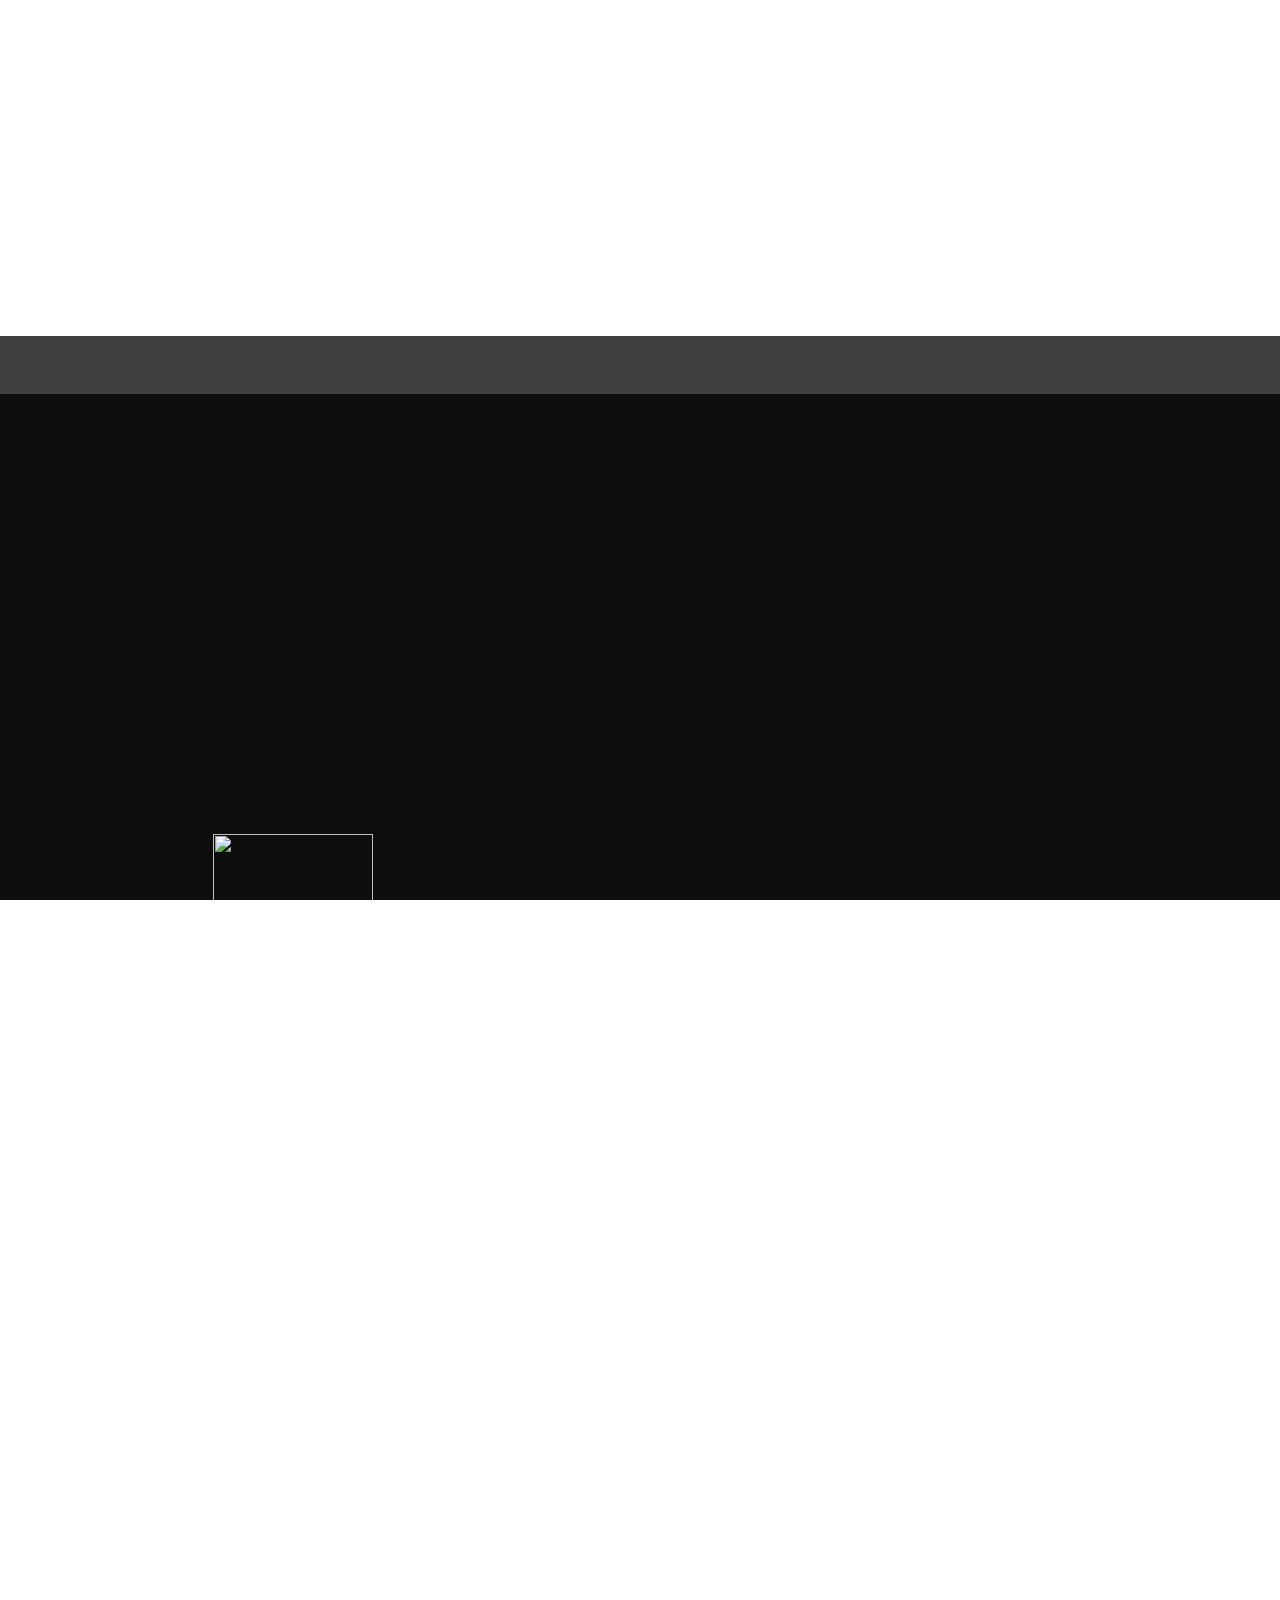
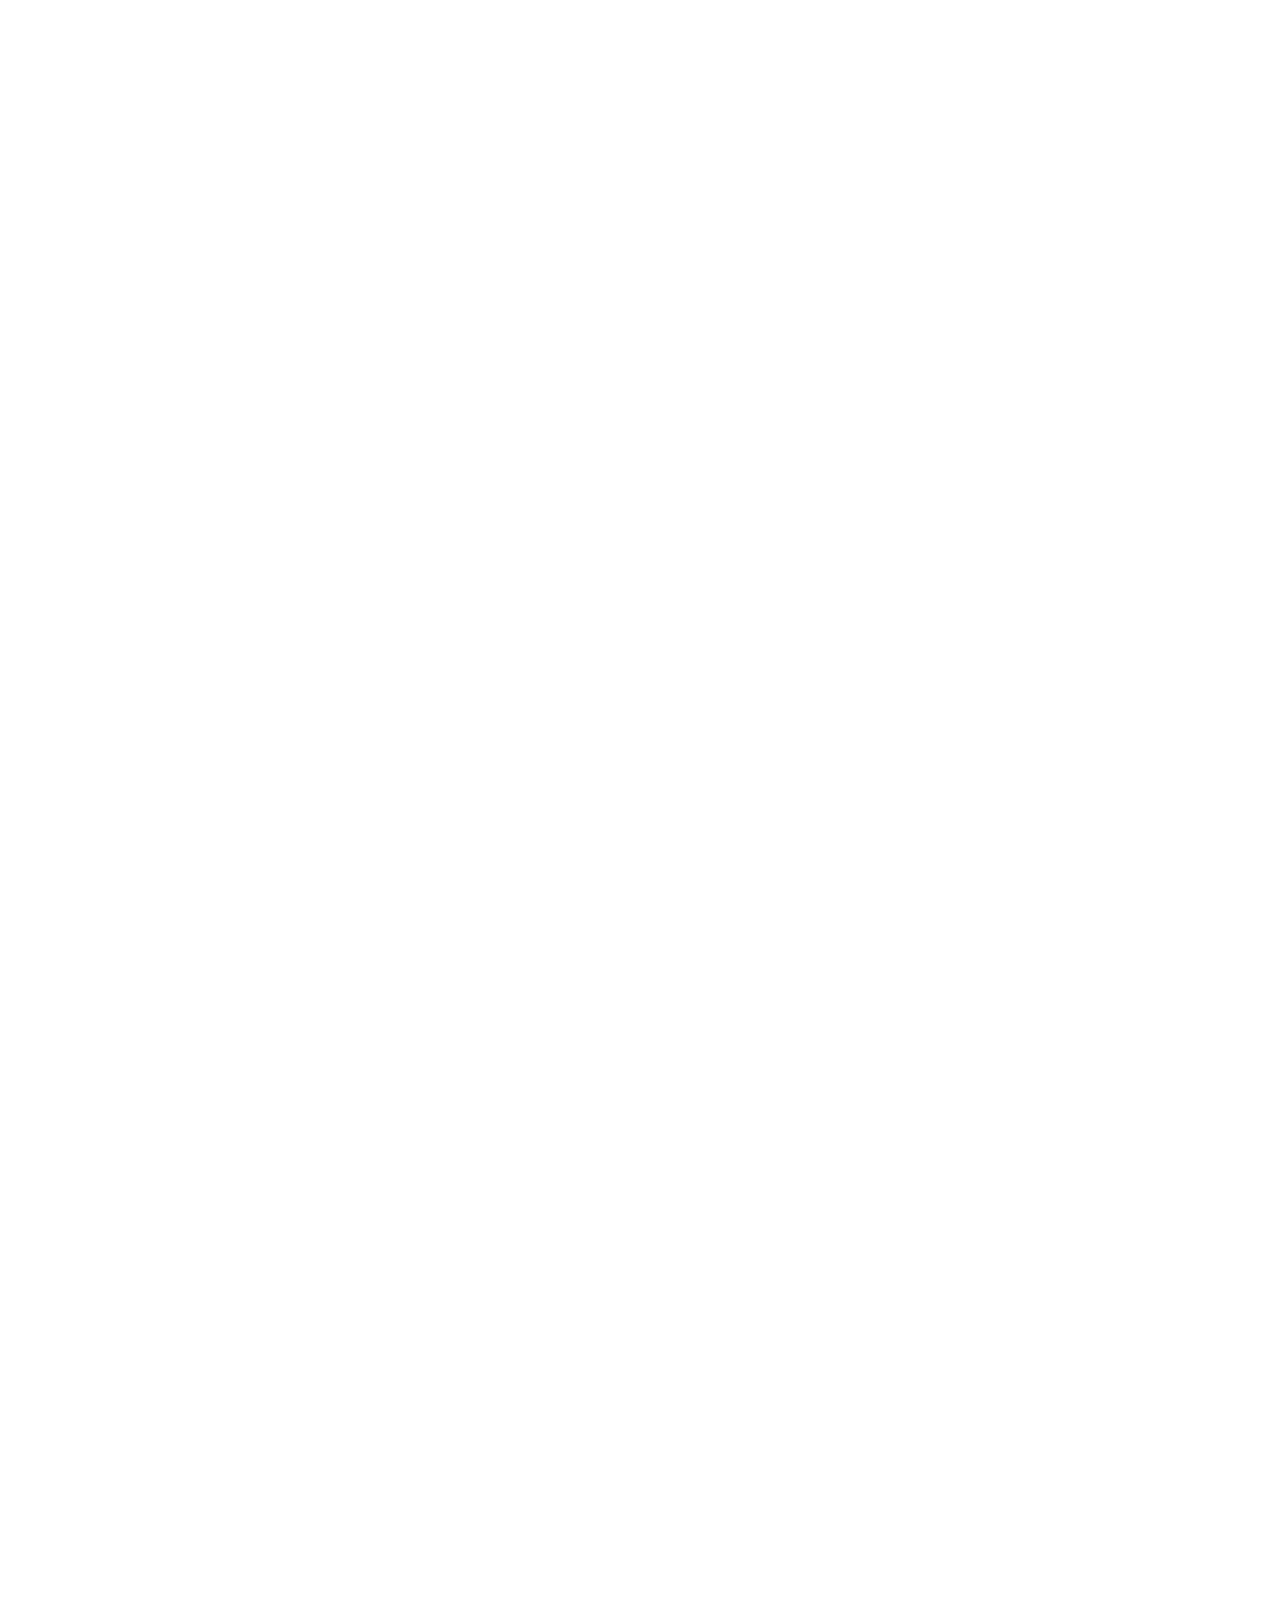
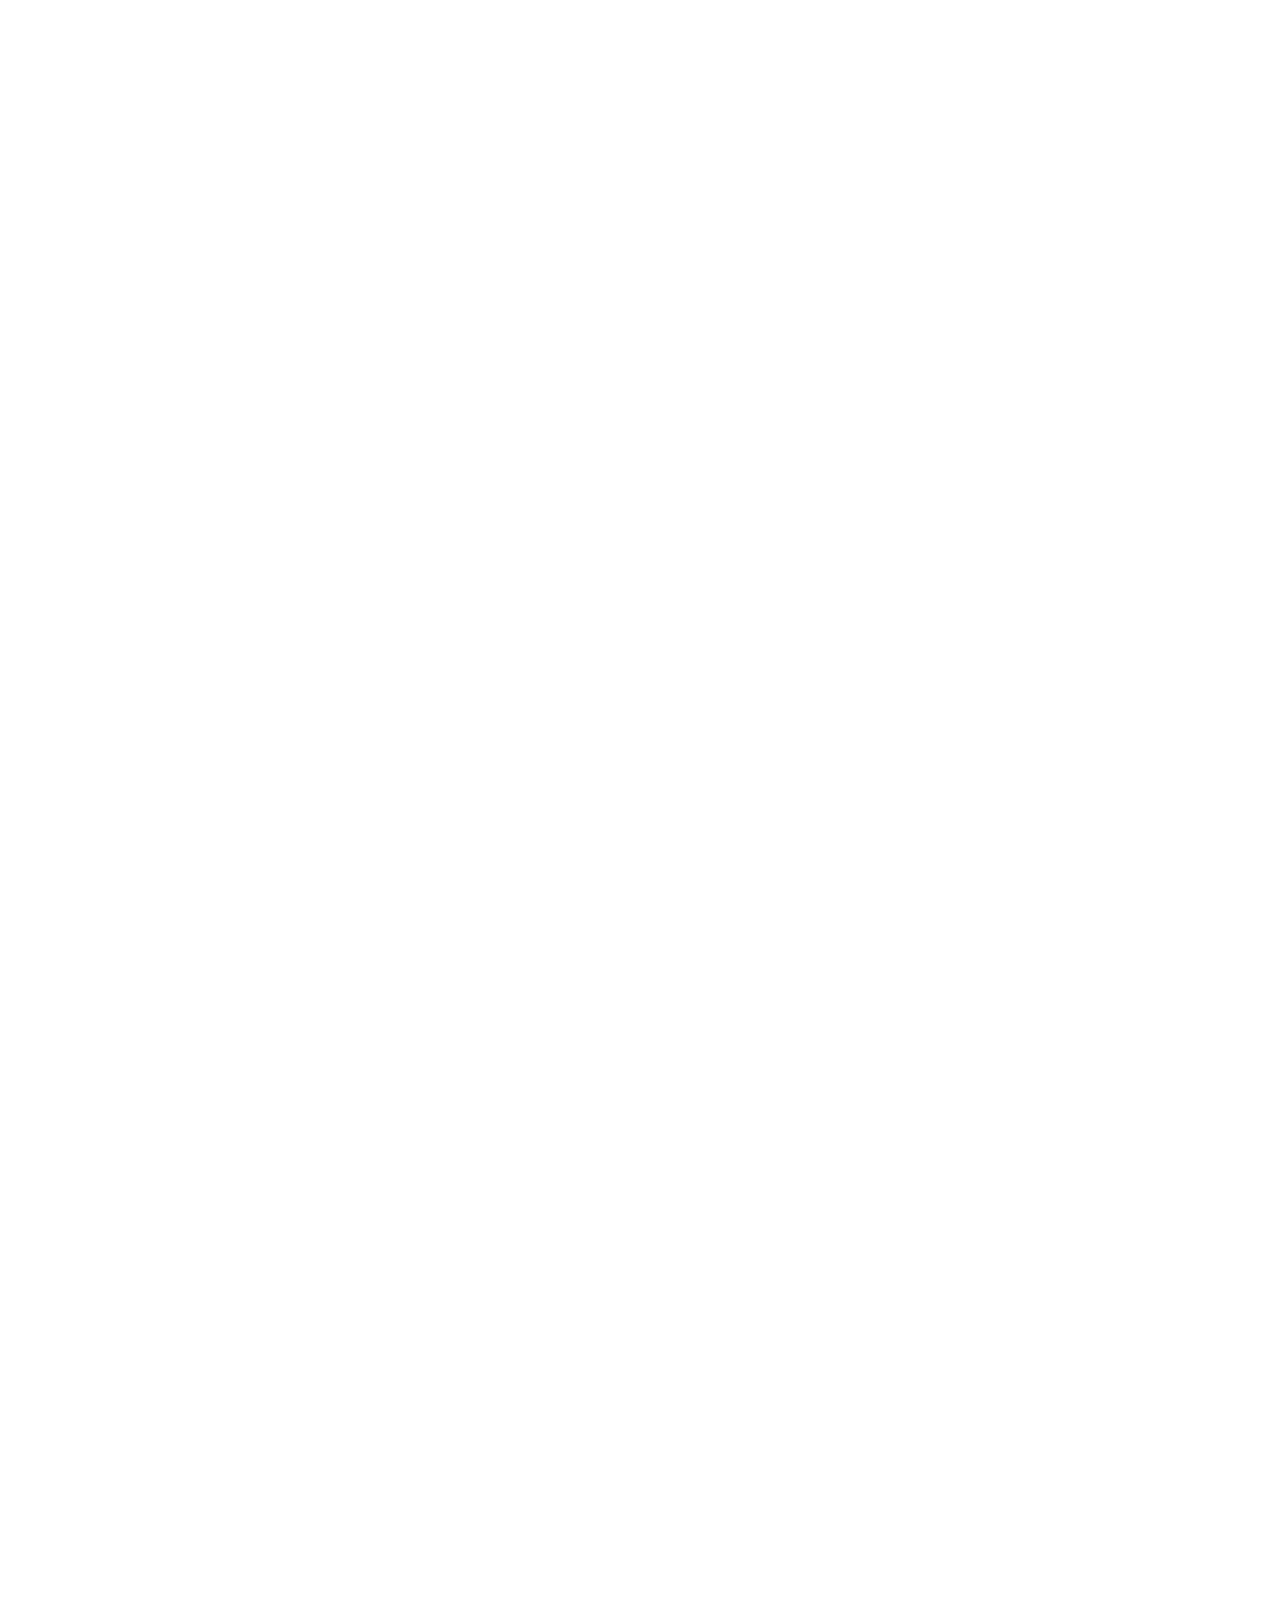
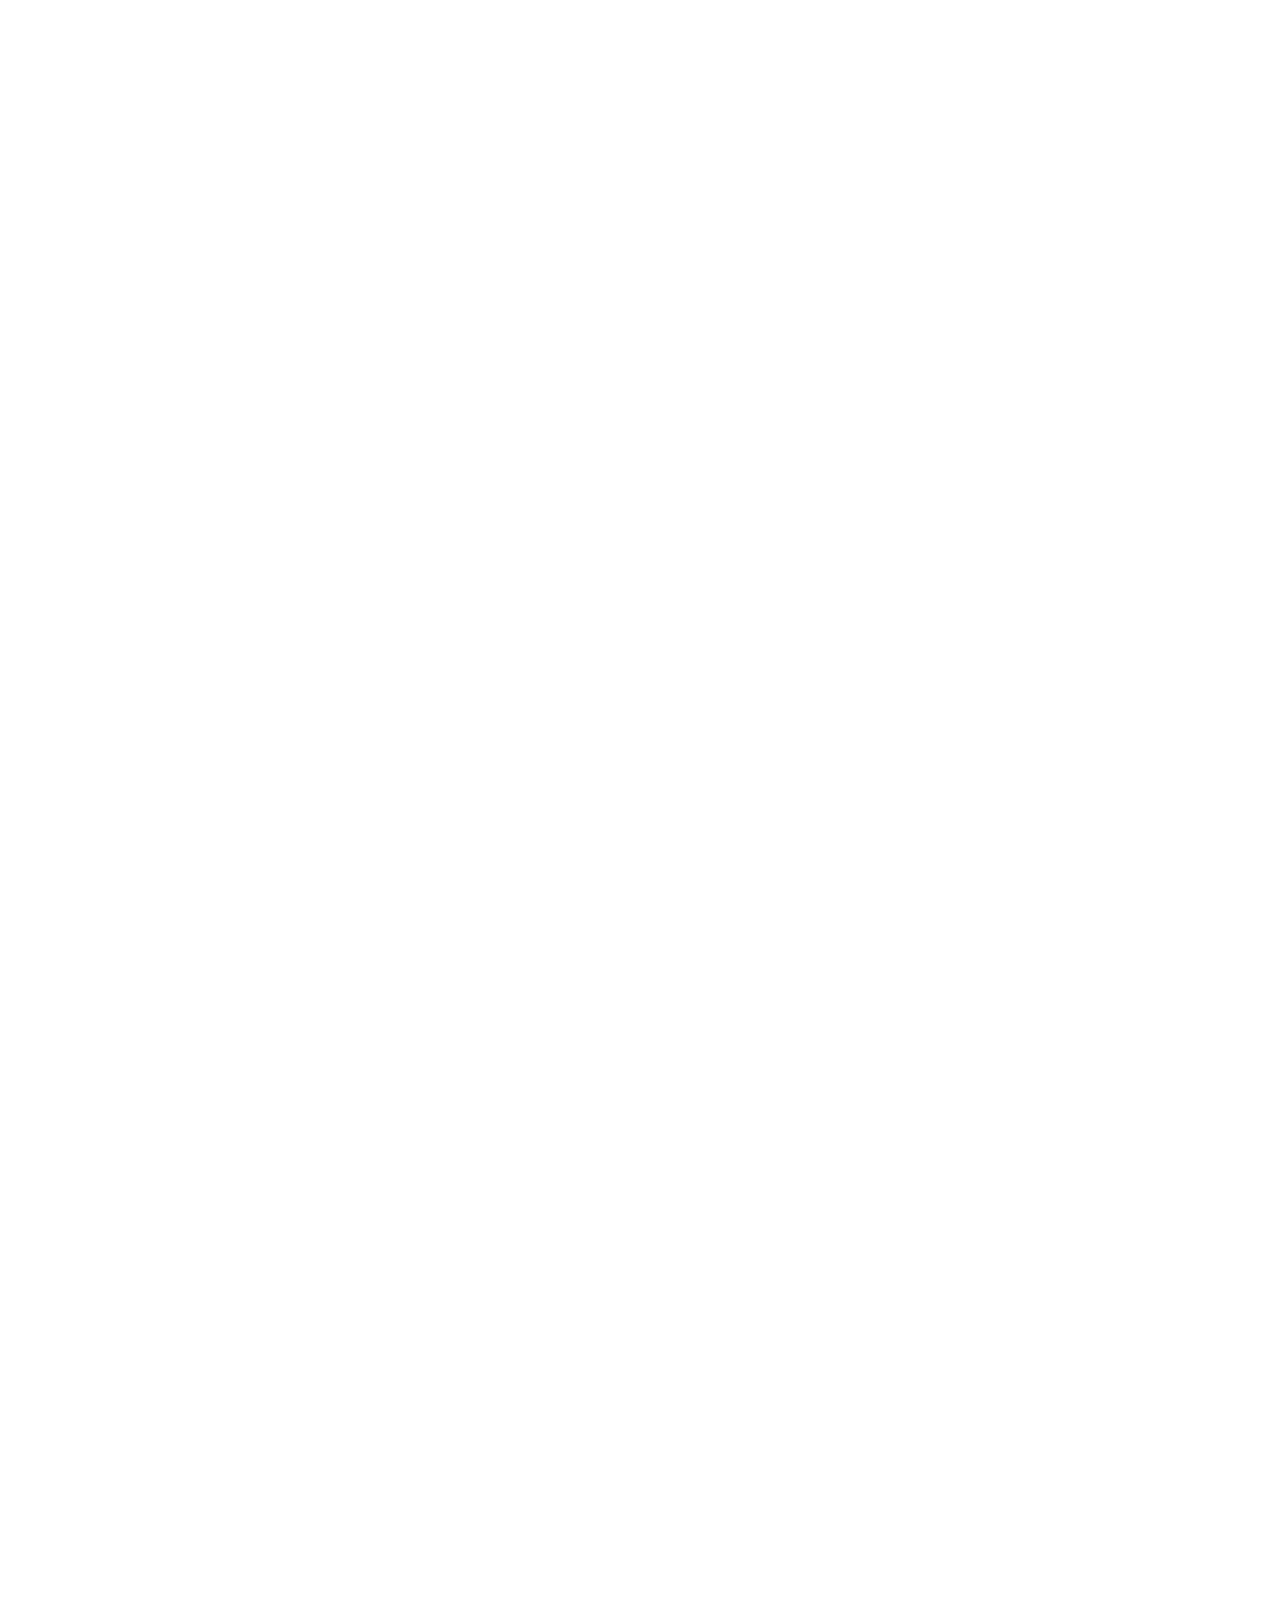
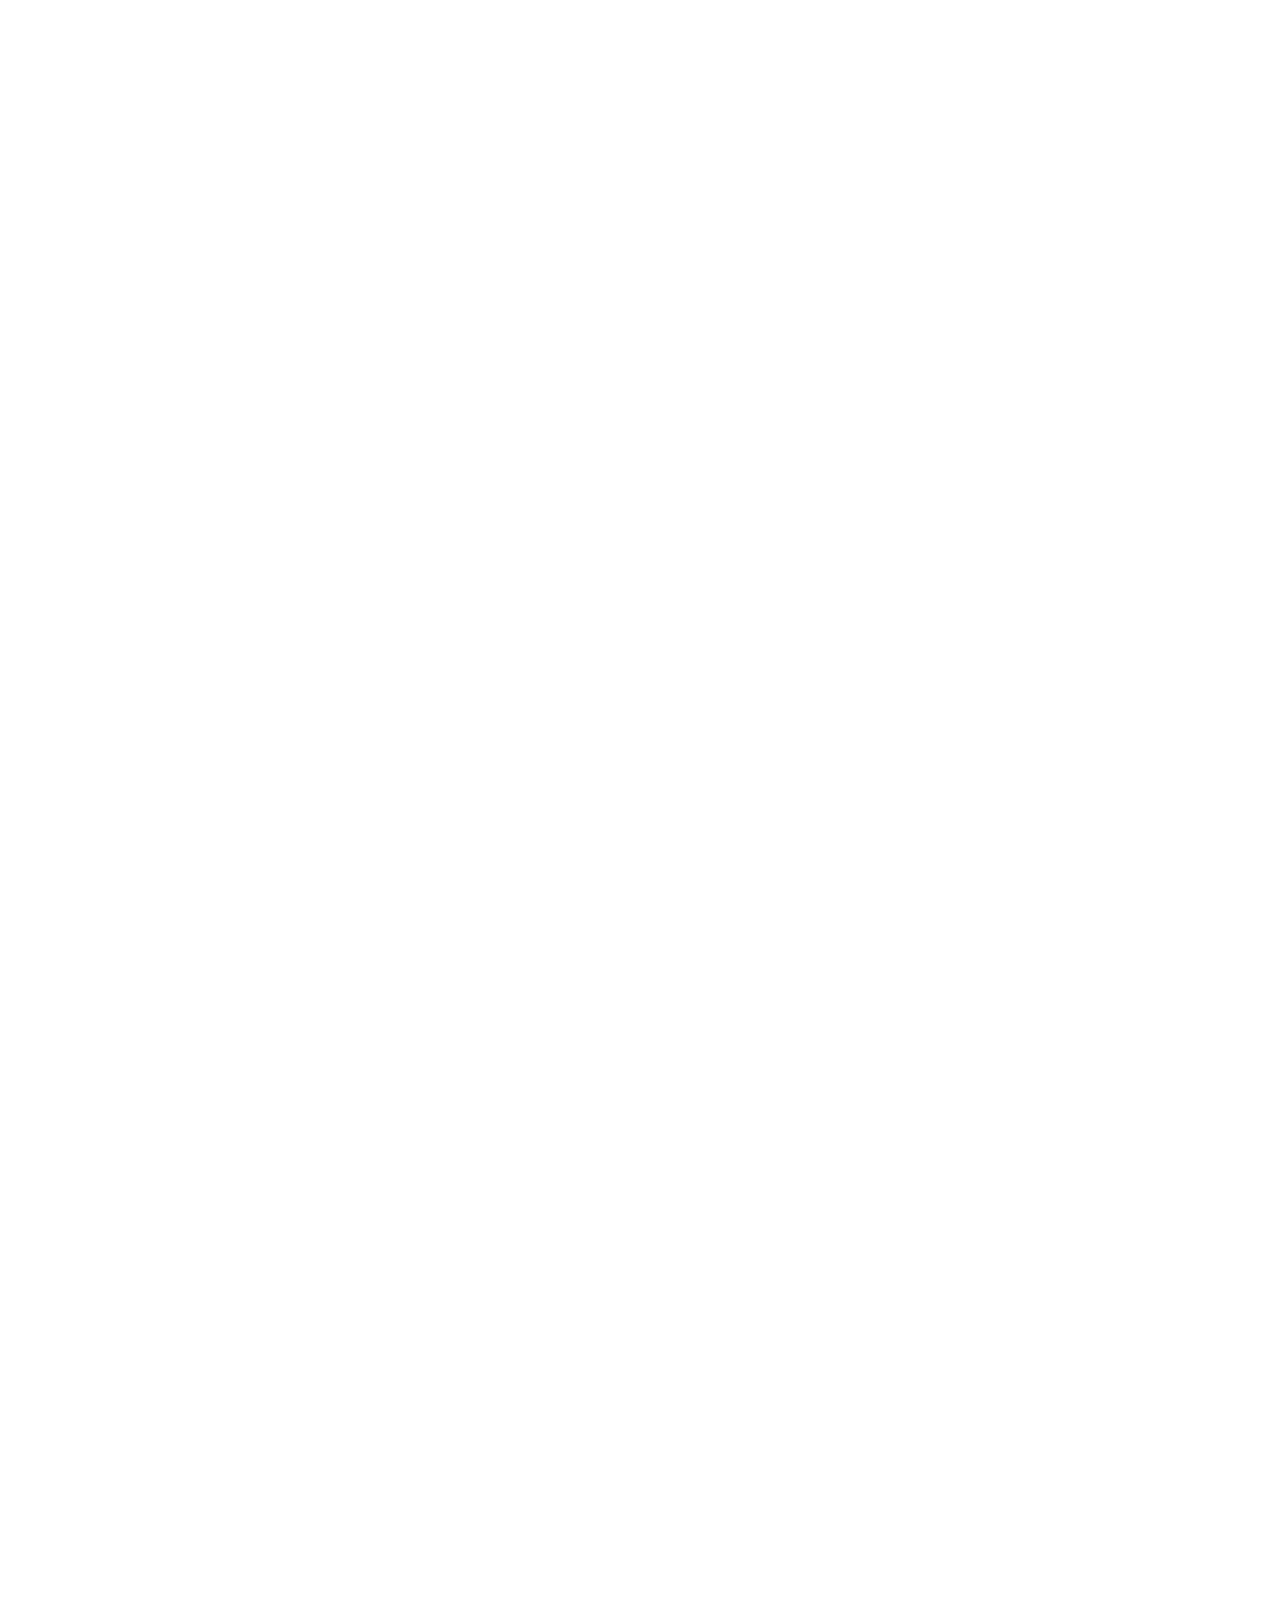
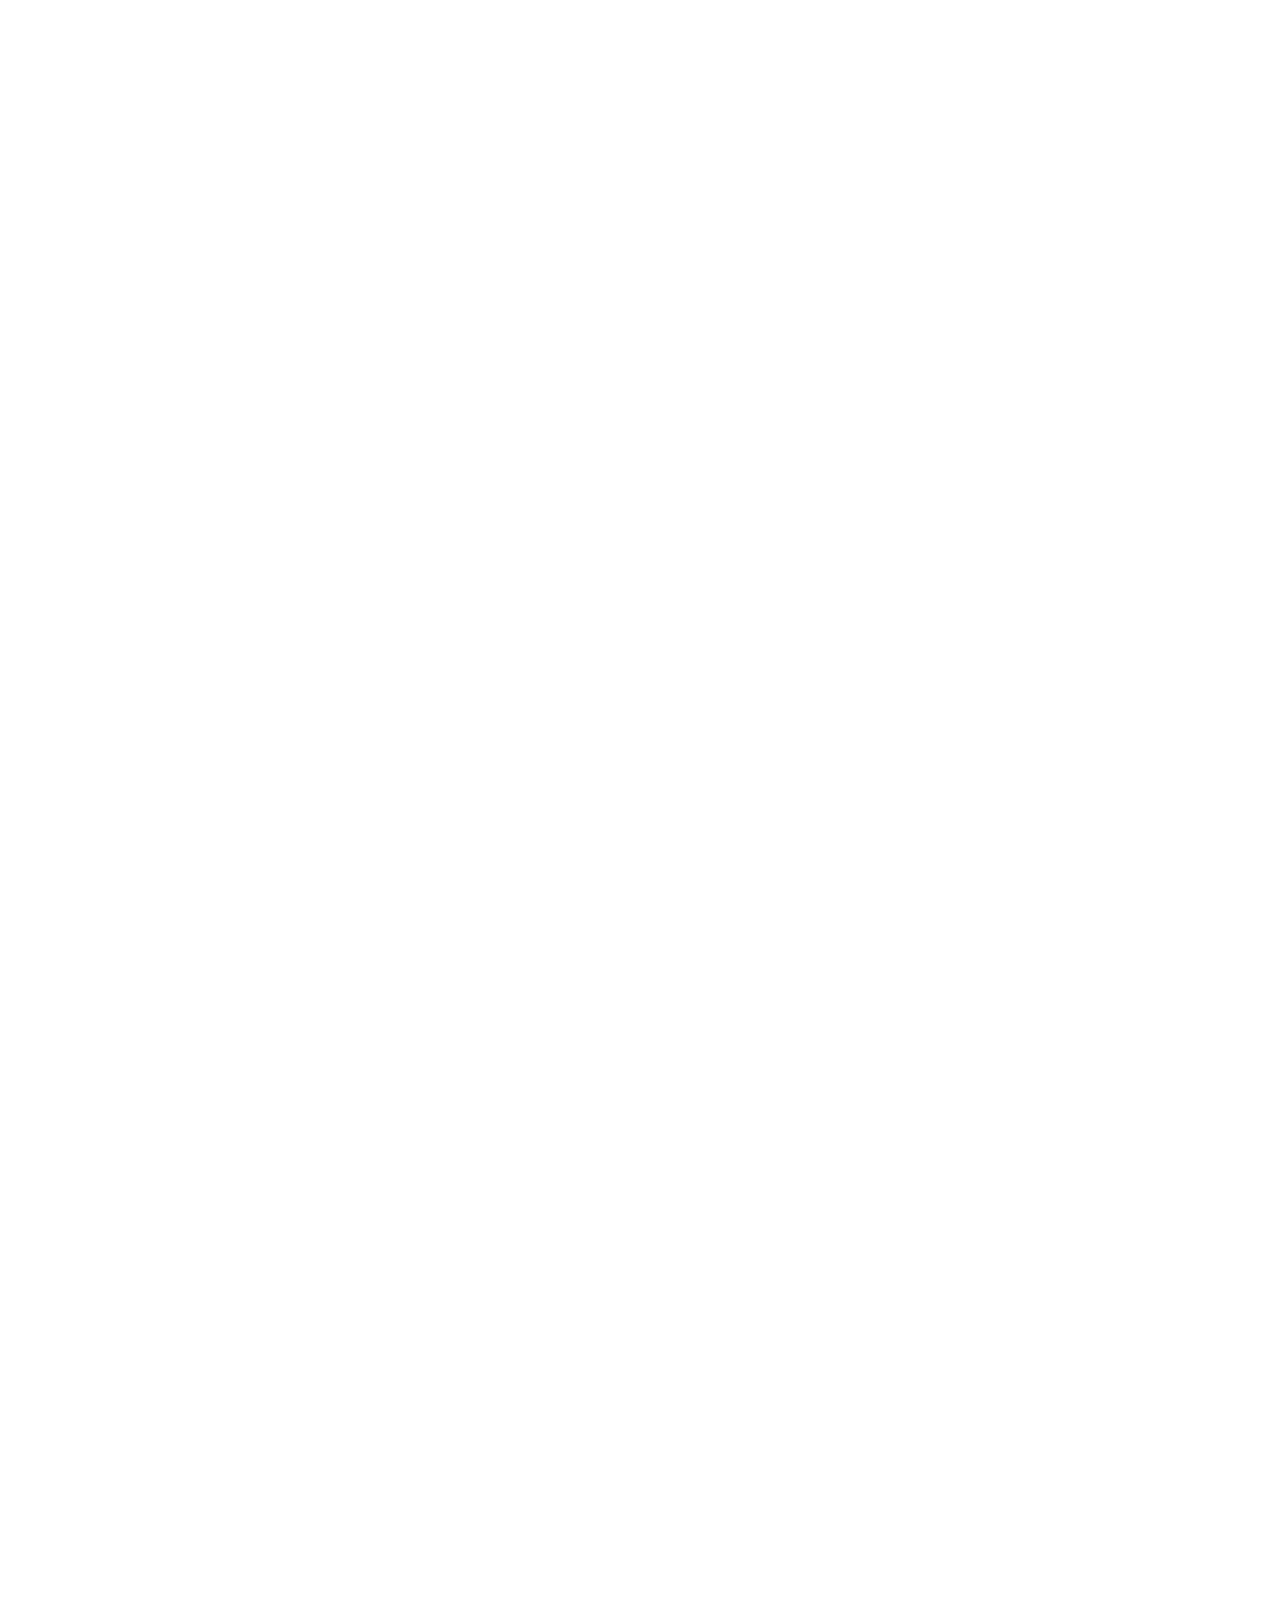
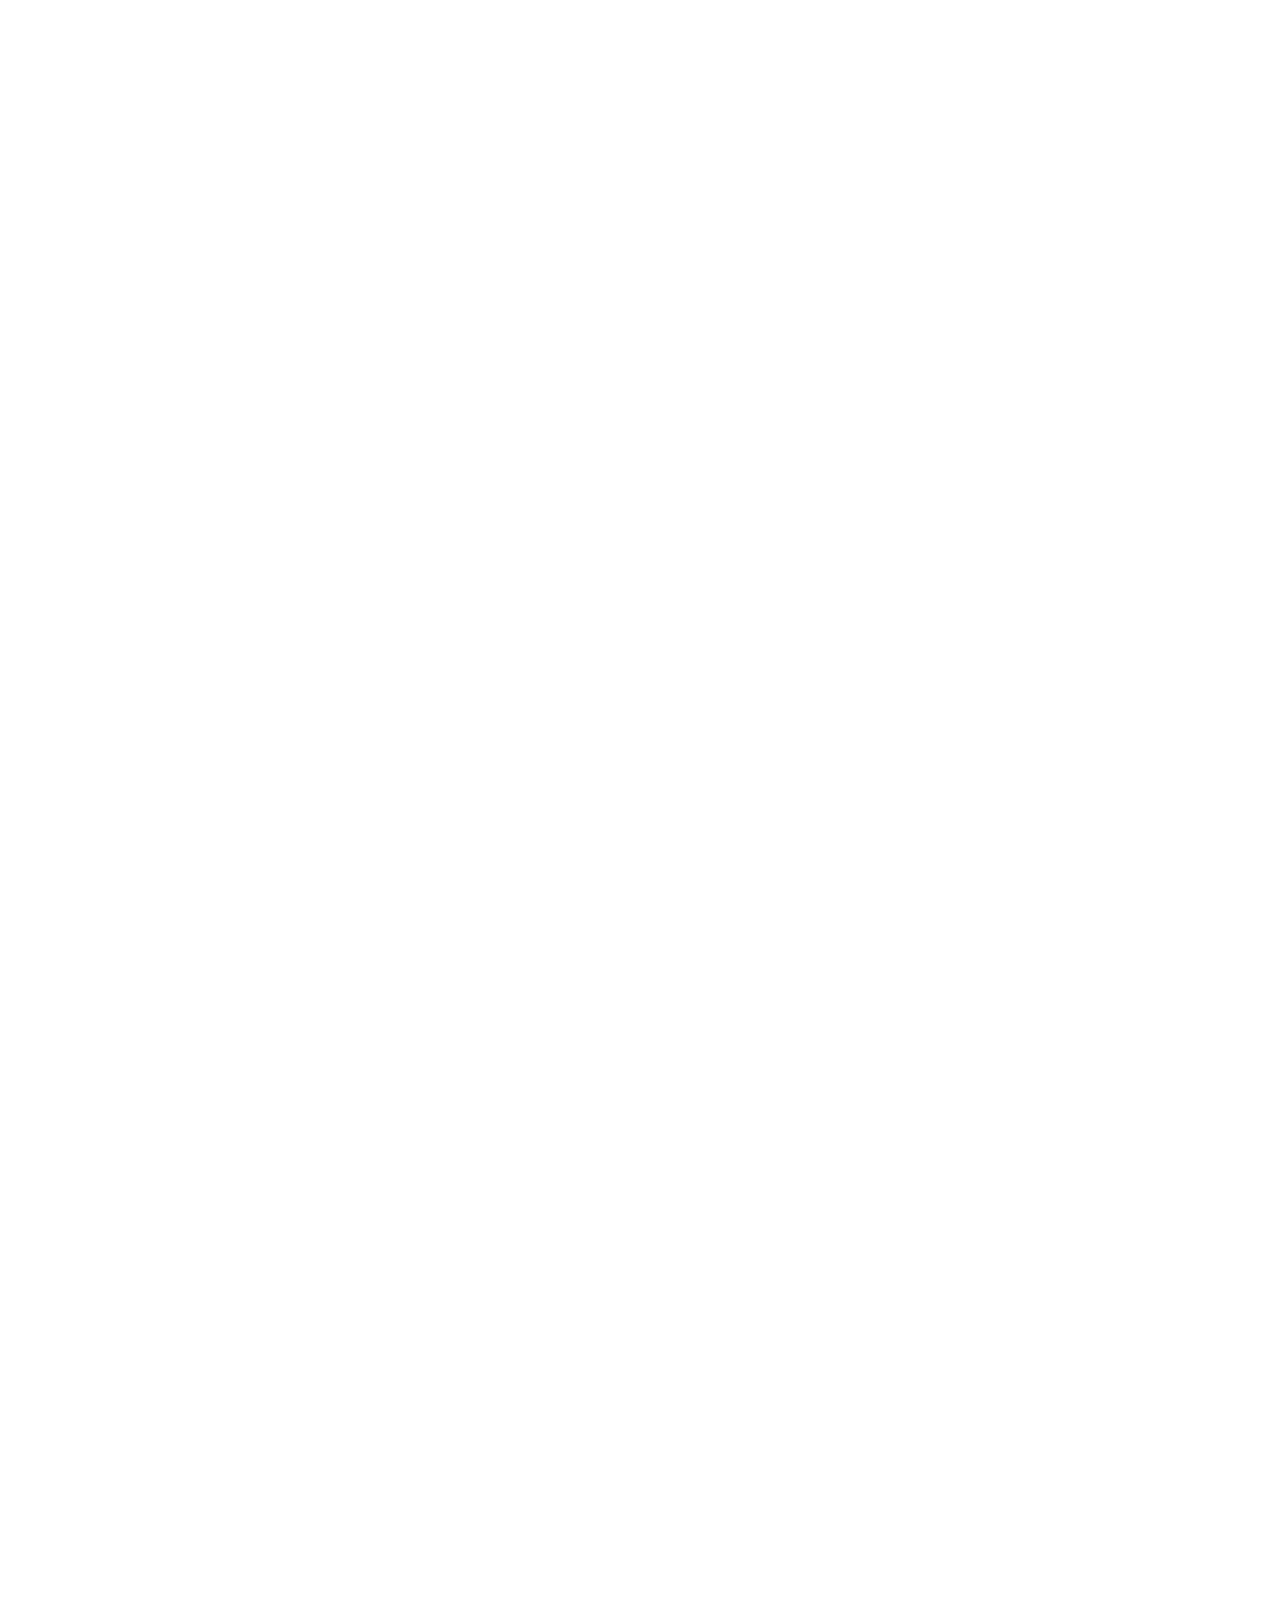
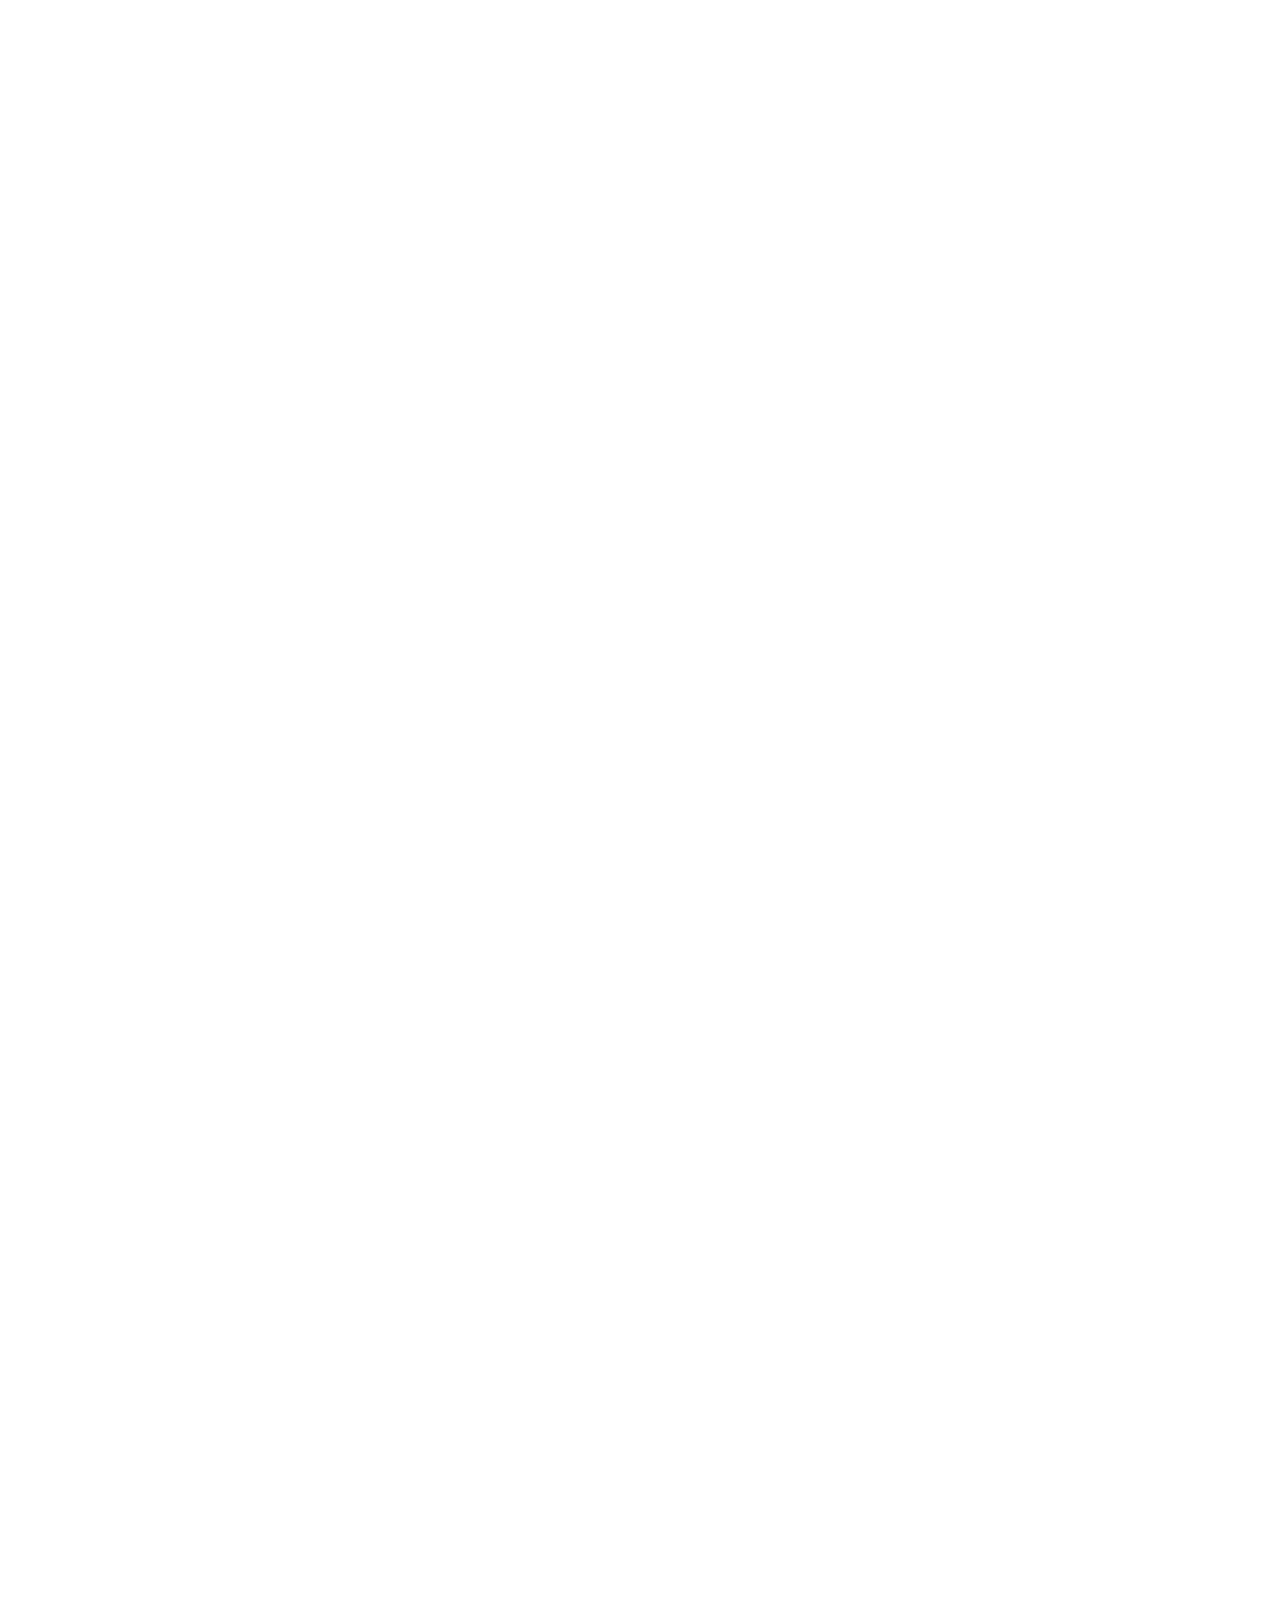
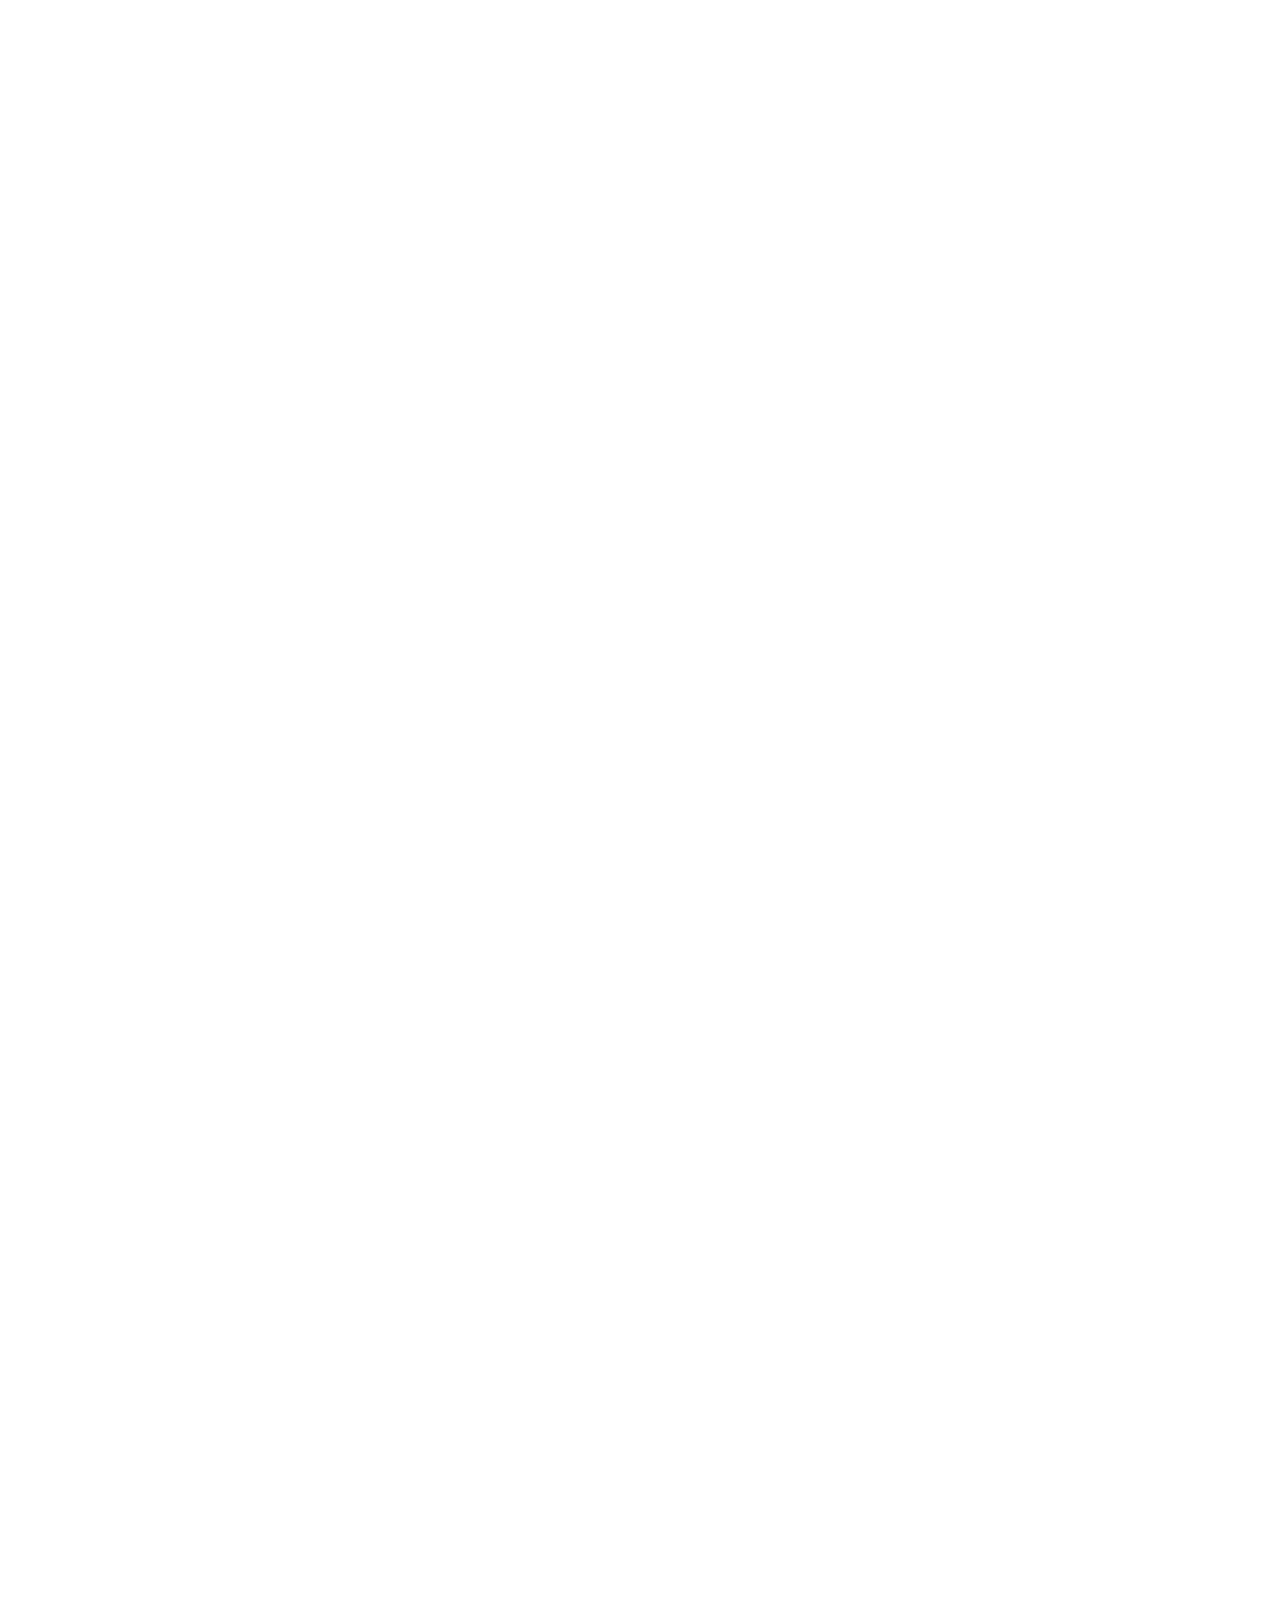
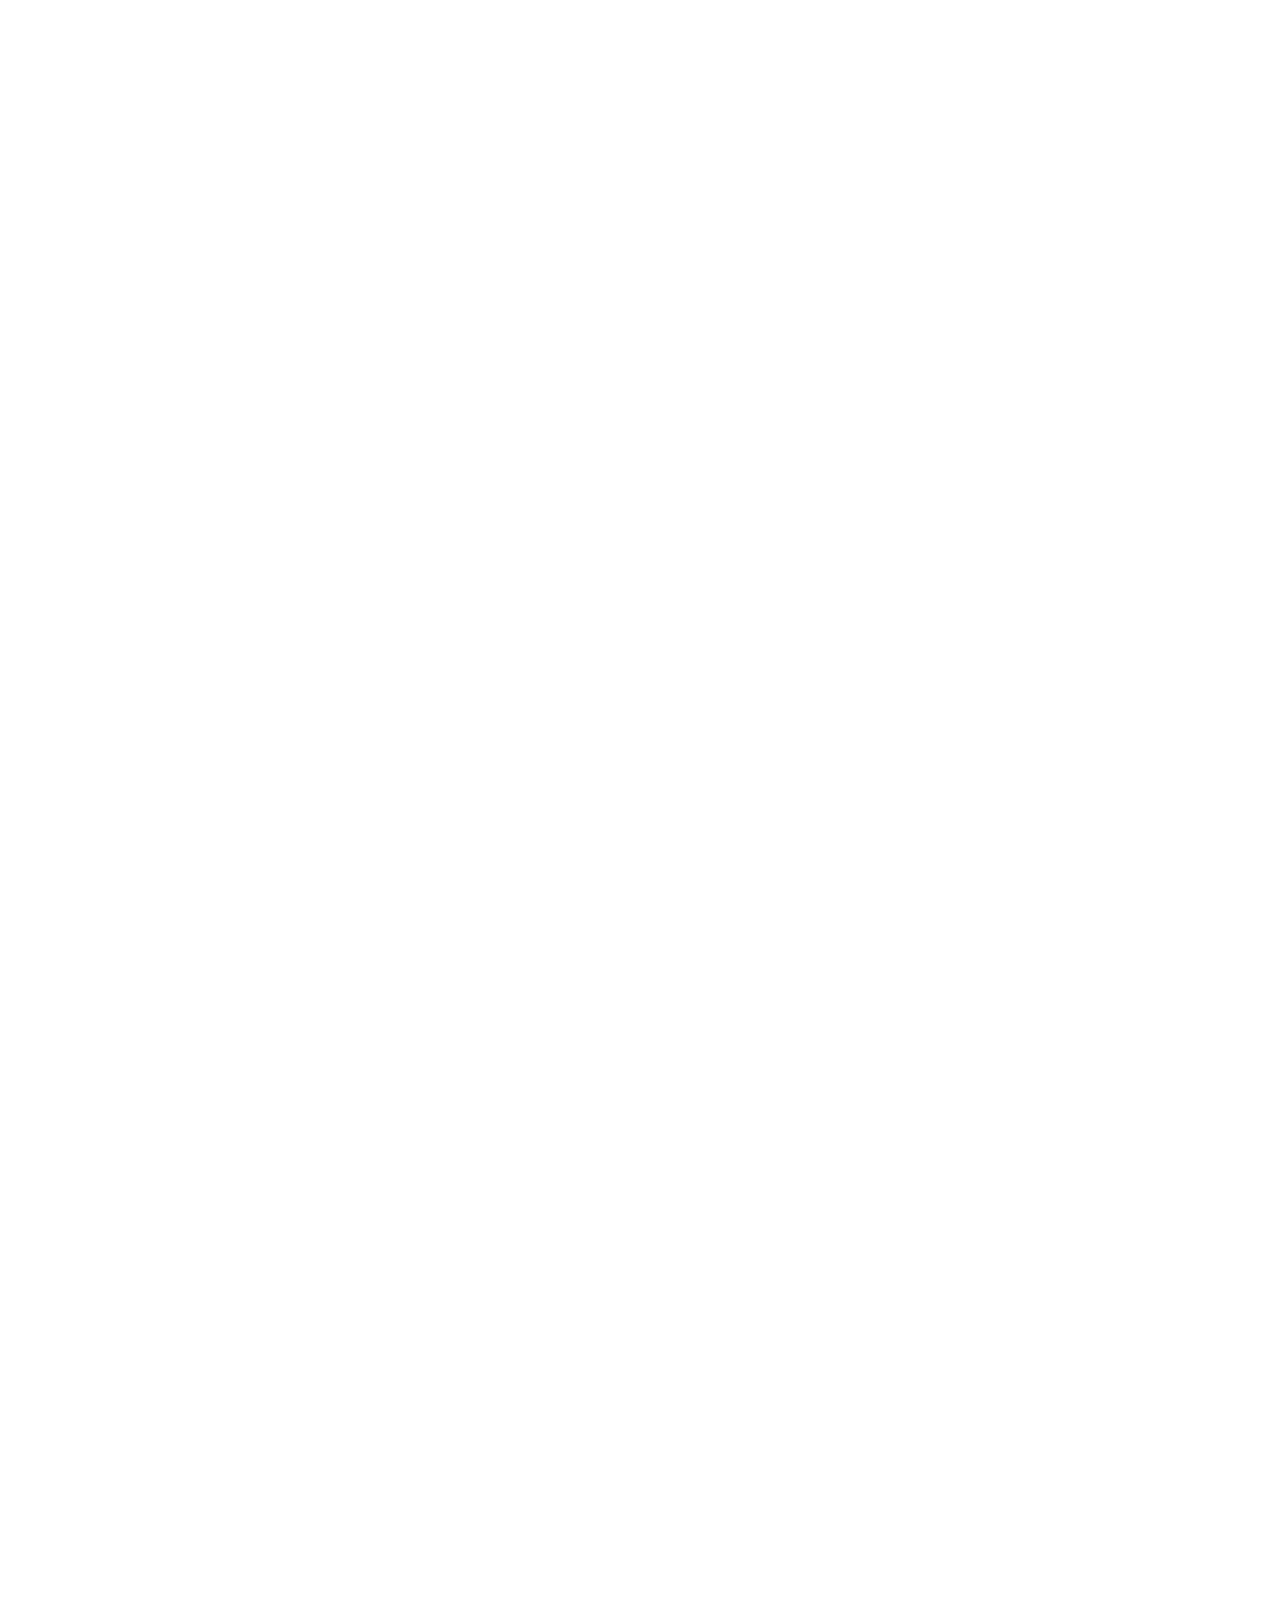
==== commit fe15c979: "Add files via upload" ====
--- a/index.html
+++ b/index.html
@@ -10546,4 +10546,4 @@
   </div>
 </body>
 
-</html>
+</html>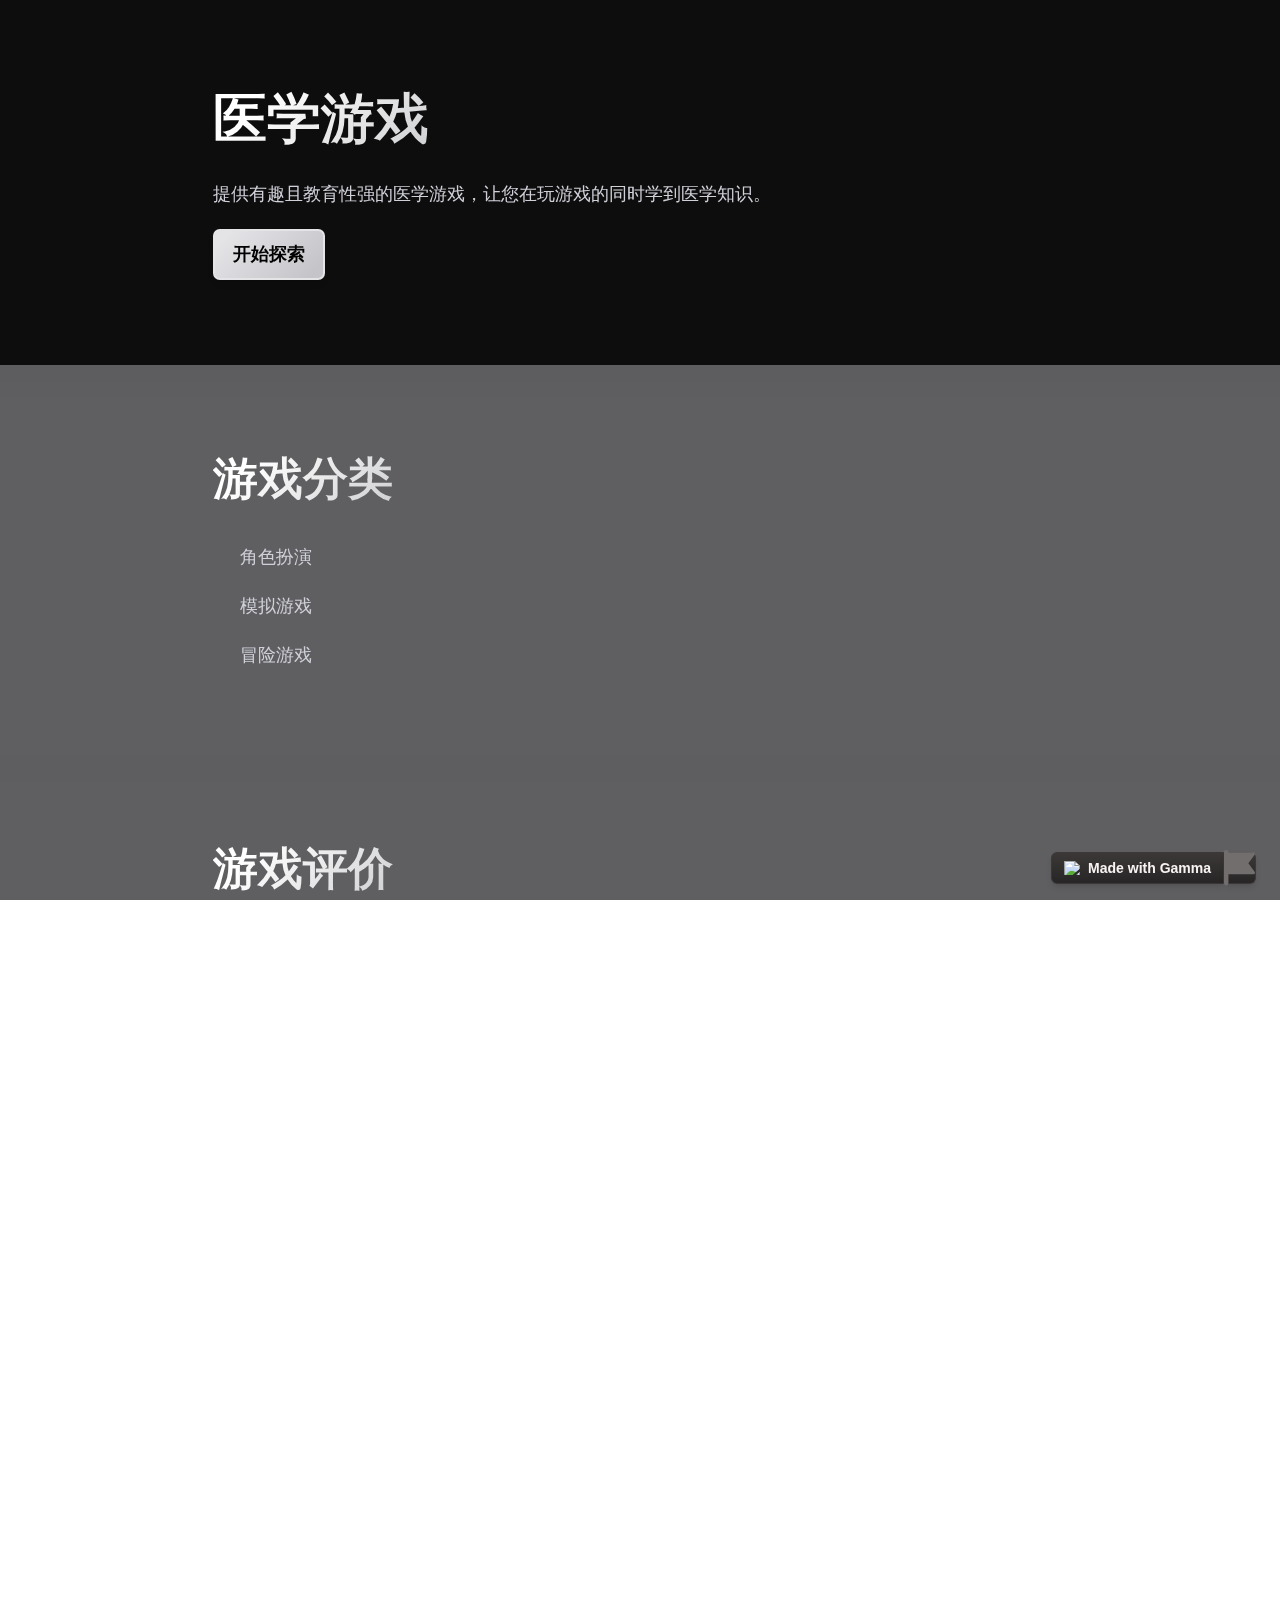
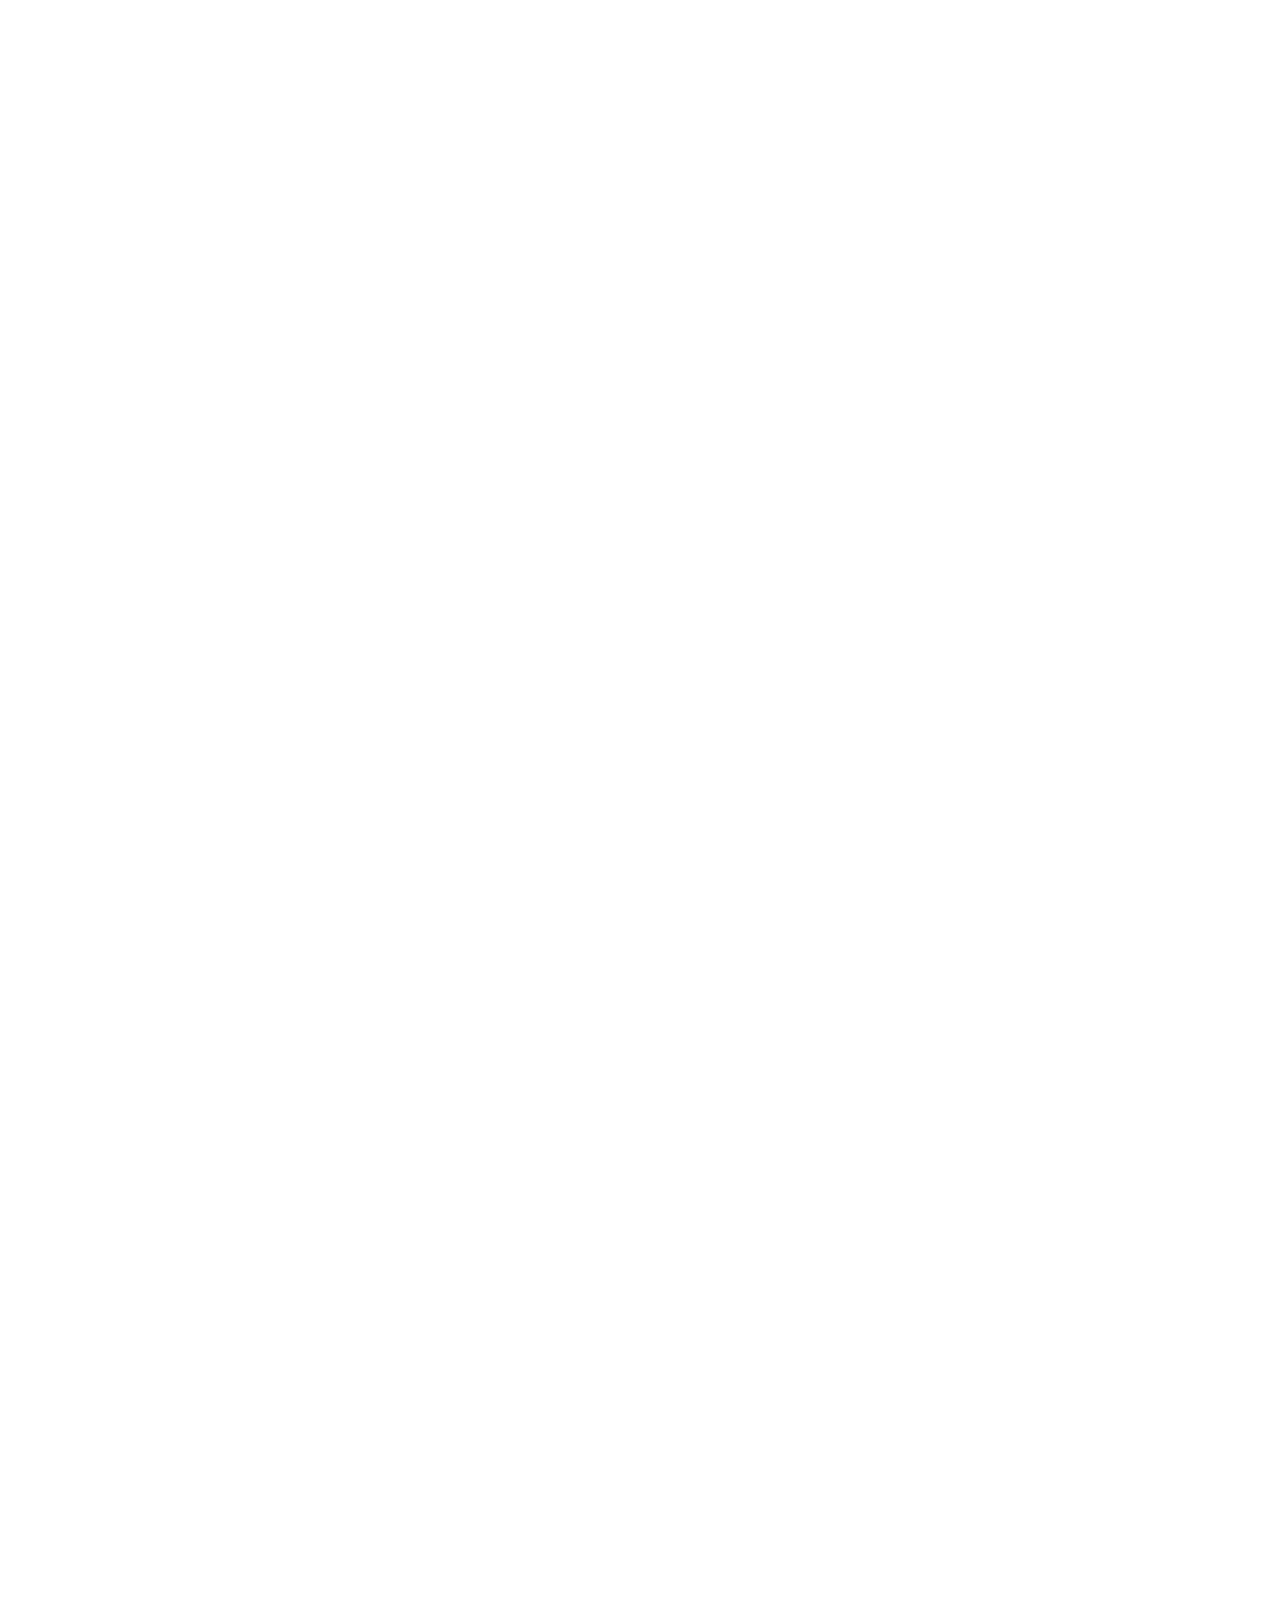
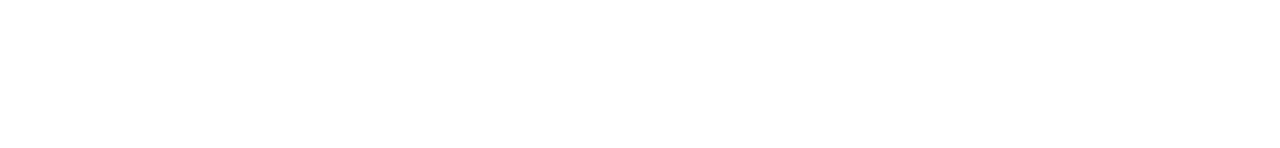
==== commit ea55c691: "Add files via upload" ====
--- a/index.html
+++ b/index.html
@@ -1,10549 +1,844 @@
 <!DOCTYPE html>
-<html style="--100vh: 100vh; color-scheme: light;" data-theme="light">
-
-<head>
-  <meta http-equiv="Content-Type" content="text/html; charset=UTF-8">
-  <meta name="viewport" content="width=device-width">
-  <title>医学游戏</title>
-  <meta name="robots" content=", ">
-  <meta content="提供有趣且教育性强的医学游戏，让您在玩游戏的同时学到医学知识。
-
-开始探索" name="description">
-  <meta content="医学游戏" property="og:title">
-  <meta content="提供有趣且教育性强的医学游戏，让您在玩游戏的同时学到医学知识。
-
-开始探索" property="og:description">
-  <meta
-    content="https://assets.api.gamma.app/m1acrnd8zbkmo0s/screenshots/4wkhw7e3g1qvvdt/prko37sh48tjiwm/slide/xvAjyABiS4ovuDf7WIdvJt9-yKg"
-    property="og:image">
-  <meta content="医学游戏" property="twitter:title">
-  <meta content="提供有趣且教育性强的医学游戏，让您在玩游戏的同时学到医学知识。
-
-开始探索" property="twitter:description">
-  <meta
-    content="https://assets.api.gamma.app/m1acrnd8zbkmo0s/screenshots/4wkhw7e3g1qvvdt/prko37sh48tjiwm/slide/xvAjyABiS4ovuDf7WIdvJt9-yKg"
-    property="twitter:image">
-  <meta property="og:type" content="website">
-  <meta content="summary_large_image" name="twitter:card">
-  <meta name="next-head-count" content="13">
-  <link rel="preload" href="./医学游戏_files/a8859db864af7fa7.css" as="style">
-  <link rel="stylesheet" href="./医学游戏_files/a8859db864af7fa7.css" data-n-p="">
-  <link rel="preload" href="./医学游戏_files/6c42f0f1346dd48d.css" as="style">
-  <link rel="stylesheet" href="./医学游戏_files/6c42f0f1346dd48d.css" data-n-p=""><noscript data-n-css=""></noscript>
-  <script defer="" nomodule="" src="./医学游戏_files/polyfills-c67a75d1b6f99dc8.js"></script>
-  <script src="./医学游戏_files/webpack-d7ace1e66c5e75a4.js" defer=""></script>
-  <script src="./医学游戏_files/framework-876a35b117bed225.js" defer=""></script>
-  <script src="./医学游戏_files/main-ed09c3036b7d9b91.js" defer=""></script>
-  <script src="./医学游戏_files/_app-13d6b2b3c0303cdd.js" defer=""></script>
-  <script src="./医学游戏_files/93656207-3e9eebd5d93b69d3.js" defer=""></script>
-  <script src="./医学游戏_files/ad54e6ef-93632f1994848c81.js" defer=""></script>
-  <script src="./医学游戏_files/2edb282b-a83f7ffd007bccf0.js" defer=""></script>
-  <script src="./医学游戏_files/b155a556-e6afb0a740071fe5.js" defer=""></script>
-  <script src="./医学游戏_files/d08a6a05-914359ca5fbbe6e8.js" defer=""></script>
-  <script src="./医学游戏_files/b4d7d80c-ccd9ffd0e5ee35f2.js" defer=""></script>
-  <script src="./医学游戏_files/8c469d57-012dbe07db5e82f0.js" defer=""></script>
-  <script src="./医学游戏_files/5adc83ef-c1437e8e6edf162a.js" defer=""></script>
-  <script src="./医学游戏_files/b13ba9de-11ef9f2e07c3e310.js" defer=""></script>
-  <script src="./医学游戏_files/9b583bcd-f8f16bc96d67efb2.js" defer=""></script>
-  <script src="./医学游戏_files/69bd6bf3-bc248ffefb750b46.js" defer=""></script>
-  <script src="./医学游戏_files/998ccc15-ad35dfdb33c695e6.js" defer=""></script>
-  <script src="./医学游戏_files/91bbf309-9528182dce616b69.js" defer=""></script>
-  <script src="./医学游戏_files/a29ae703-46d951b11c376d36.js" defer=""></script>
-  <script src="./医学游戏_files/3d35b88c-add1990a508b9ea1.js" defer=""></script>
-  <script src="./医学游戏_files/2545-7decd18c40ece4f0.js" defer=""></script>
-  <script src="./医学游戏_files/235-2be0f8fbb5385040.js" defer=""></script>
-  <script src="./医学游戏_files/3693-ce839d5fdff0935c.js" defer=""></script>
-  <script src="./医学游戏_files/931-6710a9c124d0315e.js" defer=""></script>
-  <script src="./医学游戏_files/2808-b60c997605e760b7.js" defer=""></script>
-  <script src="./医学游戏_files/6618-f83a5f3415aad4a4.js" defer=""></script>
-  <script src="./医学游戏_files/216-1dee235c2eada8db.js" defer=""></script>
-  <script src="./医学游戏_files/2252-9a9ba0b09b9f2cf3.js" defer=""></script>
-  <script src="./医学游戏_files/1537-496057ac26c5d4f3.js" defer=""></script>
-  <script src="./医学游戏_files/6656-29daefda9bd43a7d.js" defer=""></script>
-  <script src="./医学游戏_files/2681-4550e19b7d2b623a.js" defer=""></script>
-  <script src="./医学游戏_files/8794-c6260ad389e41815.js" defer=""></script>
-  <script src="./医学游戏_files/2285-4986de53b314a415.js" defer=""></script>
-  <script src="./医学游戏_files/5830-69cde58acd305e80.js" defer=""></script>
-  <script src="./医学游戏_files/[docId]-8d0358b72125dd51.js" defer=""></script>
-  <script src="./医学游戏_files/_buildManifest.js" defer=""></script>
-  <script src="./医学游戏_files/_ssgManifest.js" defer=""></script>
-  <style
-    data-emotion="css-global 1qmcds7 animation-1sld7a4 animation-16z1uo4 animation-1sld7a4 animation-16z1uo4 animation-1sld7a4 animation-16z1uo4 animation-1sld7a4 animation-16z1uo4 animation-yjfgth animation-1sld7a4 animation-16z1uo4"
-    data-s="">
-    .card-content {
-      height: 100%;
-      outline-width: 0px;
-      line-height: 1.6;
-      --block-margin: 1.125em;
-      --box-border-color: var(--chakra-colors-blackAlpha-200);
-      --grid-border: 1px;
-      --grid-padding: 1.22em;
-    }
-
-    .card-content.is-focused .is-empty [data-placeholder]::after {
-      content: attr(data-placeholder);
-      position: absolute;
-      top: 0px;
-      opacity: 0.25;
-      pointer-events: none;
-      left: 0px;
-      width: 100%;
-      color: var(--heading-color);
-      line-clamp: 1px;
-      text-overflow: ellipsis;
-      overflow: hidden;
-      box-orient: vertical;
-      word-break: break-all;
-      height: 100%;
-      white-space: nowrap;
-    }
-
-    .card-content.is-focused .is-empty [data-multiline-placeholder] {
-      position: relative;
-    }
-
-    .card-content.is-focused .is-empty [data-multiline-placeholder]::after {
-      content: attr(data-multiline-placeholder);
-      position: relative;
-      top: 0px;
-      opacity: 0.25;
-      pointer-events: none;
-      left: 0px;
-      width: 100%;
-      color: inherit;
-      line-clamp: 0;
-      text-overflow: ellipsis;
-      overflow: hidden;
-      box-orient: vertical;
-      word-break: normal;
-      height: 100%;
-      white-space: normal;
-    }
-
-    .card-content.is-focused .is-empty [data-multiline-placeholder]>[data-node-view-content-inner] {
-      position: absolute;
-      width: 100%;
-      min-height: 1em;
-    }
-
-    .card-content.is-dark {
-      --box-border-color: var(--chakra-colors-whiteAlpha-400);
-    }
-
-    .card-content.is-dark .block-blockquote blockquote {
-      border-left-color: var(--accent-color);
-    }
-
-    .card-content.is-dark mark.highlight {
-      color: var(--chakra-colors-black);
-      background-color: var(--highlight-color);
-    }
-
-    .card-content.is-dark mark.highlight[variant="gray"] {
-      background-color: #999999;
-    }
-
-    .card-content.is-dark mark.highlight[variant="red"] {
-      background-color: #EB5252;
-    }
-
-    .card-content.is-dark mark.highlight[variant="orange"] {
-      background-color: #DD8404;
-    }
-
-    .card-content.is-dark mark.highlight[variant="yellow"] {
-      background-color: #CAAD07;
-    }
-
-    .card-content.is-dark mark.highlight[variant="green"] {
-      background-color: #50BD3D;
-    }
-
-    .card-content.is-dark mark.highlight[variant="blue"] {
-      background-color: #85BAFA;
-    }
-
-    .card-content.is-dark mark.highlight[variant="purple"] {
-      background-color: #B1A0F8;
-    }
-
-    .card-content.is-dark mark.highlight[variant="primary"] {
-      background-color: #856E01;
-    }
-
-    .card-content.is-dark mark.highlight[variant="secondary"] {
-      background-color: #952222;
-    }
-
-    .card-content.is-dark mark.highlight[variant="tertiary"] {
-      background-color: #257D04;
-    }
-
-    .card-content.is-dark span.textColor {
-      color: var(--text-color, var(--body-color));
-    }
-
-    .card-content.is-dark span.textColor[variant="gray"] {
-      --text-color: #AFAFAF;
-    }
-
-    .card-content.is-dark span.textColor[variant="red"] {
-      --text-color: #EF8784;
-    }
-
-    .card-content.is-dark span.textColor[variant="orange"] {
-      --text-color: #F5C274;
-    }
-
-    .card-content.is-dark span.textColor[variant="yellow"] {
-      --text-color: #F5F380;
-    }
-
-    .card-content.is-dark span.textColor[variant="green"] {
-      --text-color: #8CE29F;
-    }
-
-    .card-content.is-dark span.textColor[variant="blue"] {
-      --text-color: #8DD4FB;
-    }
-
-    .card-content.is-dark span.textColor[variant="purple"] {
-      --text-color: #A08CF8;
-    }
-
-    .card-content.is-dark .block-numbered[data-text-color="gray"] li::before {
-      --text-color: #AFAFAF;
-    }
-
-    .card-content.is-dark .block-numbered[data-text-color="red"] li::before {
-      --text-color: #EF8784;
-    }
-
-    .card-content.is-dark .block-numbered[data-text-color="orange"] li::before {
-      --text-color: #F5C274;
-    }
-
-    .card-content.is-dark .block-numbered[data-text-color="yellow"] li::before {
-      --text-color: #F5F380;
-    }
-
-    .card-content.is-dark .block-numbered[data-text-color="green"] li::before {
-      --text-color: #8CE29F;
-    }
-
-    .card-content.is-dark .block-numbered[data-text-color="blue"] li::before {
-      --text-color: #8DD4FB;
-    }
-
-    .card-content.is-dark .block-numbered[data-text-color="purple"] li::before {
-      --text-color: #A08CF8;
-    }
-
-    .card-content.is-dark .block-numbered li::before {
-      color: var(--text-color, var(--body-color));
-    }
-
-    .card-content.is-dark .block-bullet[data-text-color="gray"] li::marker {
-      --text-color: #AFAFAF;
-    }
-
-    .card-content.is-dark .block-bullet[data-text-color="red"] li::marker {
-      --text-color: #EF8784;
-    }
-
-    .card-content.is-dark .block-bullet[data-text-color="orange"] li::marker {
-      --text-color: #F5C274;
-    }
-
-    .card-content.is-dark .block-bullet[data-text-color="yellow"] li::marker {
-      --text-color: #F5F380;
-    }
-
-    .card-content.is-dark .block-bullet[data-text-color="green"] li::marker {
-      --text-color: #8CE29F;
-    }
-
-    .card-content.is-dark .block-bullet[data-text-color="blue"] li::marker {
-      --text-color: #8DD4FB;
-    }
-
-    .card-content.is-dark .block-bullet[data-text-color="purple"] li::marker {
-      --text-color: #A08CF8;
-    }
-
-    .card-content.is-dark .block-bullet li::marker {
-      color: var(--text-color, var(--body-color));
-    }
-
-    .card-content .block-card.expandable-node-selected .expandable-selected {
-      -webkit-animation: animation-16z1uo4 3000ms ease-in-out forwards;
-      animation: animation-16z1uo4 3000ms ease-in-out forwards;
-    }
-
-    .card-content .block-card.expandable-node-reset .expandable-selected {
-      -webkit-animation: animation-1sld7a4;
-      animation: animation-1sld7a4;
-    }
-
-    .card-content .block {
-      margin-top: var(--block-margin);
-      margin-bottom: var(--block-margin);
-      font-family: var(--body-font);
-      font-weight: var(--body-font-weight);
-      color: var(--body-color);
-    }
-
-    .card-content.is-nested {
-      display: grid;
-      -webkit-animation: animation-yjfgth 225ms ease-out forwards;
-      animation: animation-yjfgth 225ms ease-out forwards;
-    }
-
-    .card-content.is-full-width .block.is-full-width {
-      width: var(--full-width);
-      position: relative;
-      left: 50%;
-      -webkit-transform: translateX(-50%);
-      -moz-transform: translateX(-50%);
-      -ms-transform: translateX(-50%);
-      transform: translateX(-50%);
-    }
-
-    .card-content.is-borderless>[data-node-view-content-inner="card"]>.node-cardAccentLayoutItem>[data-node-view-wrapper] {
-      display: -webkit-box;
-      display: -webkit-flex;
-      display: -ms-flexbox;
-      display: flex;
-    }
-
-    .card-content.is-borderless>[data-node-view-content-inner="card"]>.node-cardAccentLayoutItem .card-layout-cell-bg:not([data-card-layout="behind"], [data-card-layout="top"]) {
-      margin: 1em;
-      border-radius: var(--box-border-radius);
-      height: auto;
-    }
-
-    .card-content.is-borderless>[data-node-view-content-inner="card"]>.node-cardAccentLayoutItem .card-layout-cell-bg:is([data-card-layout="behind"], [data-card-layout="top"]) {
-      width: var(--editor-width);
-      position: absolute;
-      -webkit-transform: translateX(-50%);
-      -moz-transform: translateX(-50%);
-      -ms-transform: translateX(-50%);
-      transform: translateX(-50%);
-      left: calc(50% - var(--doc-padding-left, 0px) / 2 + var(--doc-padding-right, 0px) / 2);
-    }
-
-    .card-content [data-node-view-content-inner="cardLayoutItem"]>.first-block,
-    .card-content [data-node-view-content-inner="card"]>.first-block {
-      margin-top: 0em;
-    }
-
-    .card-content [data-node-view-content-inner="cardLayoutItem"]>.last-block,
-    .card-content [data-node-view-content-inner="card"]>.last-block {
-      margin-bottom: 0em;
-    }
-
-    .card-content a.link {
-      color: var(--text-color, var(--link-color));
-      cursor: pointer;
-      font-weight: var(--chakra-fontWeights-bold);
-      -webkit-text-decoration: underline;
-      text-decoration: underline;
-    }
-
-    .card-content a.link[href=""] {
-      text-decoration-style: dashed;
-    }
-
-    .card-content a.link:hover {
-      color: var(--link-color-hover);
-    }
-
-    .card-content a.link:active {
-      color: var(--link-color-hover);
-    }
-
-    .card-content .block-toggle.expandable-node-selected .toggle {
-      -webkit-animation: animation-16z1uo4 3000ms ease-in-out forwards;
-      animation: animation-16z1uo4 3000ms ease-in-out forwards;
-    }
-
-    .card-content .block-toggle.expandable-node-reset .toggle {
-      -webkit-animation: animation-1sld7a4;
-      animation: animation-1sld7a4;
-    }
-
-    .card-content .block-toggle [data-open="false"] [data-node-view-content-inner="toggle"]>:not(:first-child) {
-      display: none;
-    }
-
-    .card-content [data-font-size="sm"] {
-      font-size: 0.8em;
-      line-height: 1.6;
-    }
-
-    @media print {
-      .card-content [data-font-size="sm"] {
-        font-size: 0.8em;
-      }
-    }
-
-    .card-content [data-font-size="default"] {
-      font-size: 1em;
-      line-height: 1.6;
-    }
-
-    @media print {
-      .card-content [data-font-size="default"] {
-        font-size: 1em;
-      }
-    }
-
-    .card-content [data-font-size="lg"] {
-      font-size: 1.25em;
-      line-height: 1.6;
-    }
-
-    @media print {
-      .card-content [data-font-size="lg"] {
-        font-size: 1.25em;
-      }
-    }
-
-    .card-content [data-font-size="h4"] {
-      font-size: 1.1em;
-      line-height: 1.25;
-    }
-
-    @media screen and (min-width: 30em) {
-      .card-content [data-font-size="h4"] {
-        font-size: 1.25em;
-      }
-    }
-
-    @media print {
-      .card-content [data-font-size="h4"] {
-        font-size: 1.25em;
-      }
-    }
-
-    .card-content [data-font-size="h3"] {
-      font-size: 1.25em;
-      line-height: 1.25;
-    }
-
-    @media screen and (min-width: 30em) {
-      .card-content [data-font-size="h3"] {
-        font-size: 1.5em;
-      }
-    }
-
-    @media print {
-      .card-content [data-font-size="h3"] {
-        font-size: 1.5em;
-      }
-    }
-
-    .card-content [data-font-size="h2"] {
-      font-size: 1.5em;
-      line-height: 1.25;
-    }
-
-    @media screen and (min-width: 30em) {
-      .card-content [data-font-size="h2"] {
-        font-size: 2em;
-      }
-    }
-
-    @media print {
-      .card-content [data-font-size="h2"] {
-        font-size: 2em;
-      }
-    }
-
-    .card-content [data-font-size="h1"] {
-      font-size: 2em;
-      line-height: 1.25;
-    }
-
-    @media screen and (min-width: 30em) {
-      .card-content [data-font-size="h1"] {
-        font-size: 2.5em;
-      }
-    }
-
-    @media print {
-      .card-content [data-font-size="h1"] {
-        font-size: 2.5em;
-      }
-    }
-
-    .card-content [data-font-size="title"] {
-      font-size: 2.25em;
-      line-height: 1.25;
-    }
-
-    @media screen and (min-width: 30em) {
-      .card-content [data-font-size="title"] {
-        font-size: 3em;
-      }
-    }
-
-    @media print {
-      .card-content [data-font-size="title"] {
-        font-size: 3em;
-      }
-    }
-
-    .card-content mark.highlight {
-      color: var(--chakra-colors-black);
-      --link-color: black;
-      background-color: var(--highlight-color);
-      border-radius: 0.125em;
-      -webkit-padding-start: .05em;
-      padding-inline-start: .05em;
-      -webkit-padding-end: .05em;
-      padding-inline-end: .05em;
-      -webkit-margin-start: -.05em;
-      margin-inline-start: -.05em;
-      -webkit-margin-end: -.05em;
-      margin-inline-end: -.05em;
-      -webkit-box-decoration-break: clone;
-      box-decoration-break: clone;
-    }
-
-    .card-content mark.highlight[variant="gray"] {
-      background-color: #D6D6D6;
-    }
-
-    .card-content mark.highlight[variant="red"] {
-      background-color: #FFBDBD;
-    }
-
-    .card-content mark.highlight[variant="orange"] {
-      background-color: #F8CB96;
-    }
-
-    .card-content mark.highlight[variant="yellow"] {
-      background-color: #FBEB8F;
-    }
-
-    .card-content mark.highlight[variant="green"] {
-      background-color: #C9FDCB;
-    }
-
-    .card-content mark.highlight[variant="blue"] {
-      background-color: #D1E5FD;
-    }
-
-    .card-content mark.highlight[variant="purple"] {
-      background-color: #D5CCFB;
-    }
-
-    .card-content mark.highlight[variant="primary"] {
-      background-color: #FFD300;
-    }
-
-    .card-content mark.highlight[variant="secondary"] {
-      background-color: #FF7979;
-    }
-
-    .card-content mark.highlight[variant="tertiary"] {
-      background-color: #A9FF8B;
-    }
-
-    .card-content span.textColor {
-      color: var(--text-color, var(--body-color));
-    }
-
-    .card-content span.textColor[variant="gray"] {
-      --text-color: #7A7A7A;
-    }
-
-    .card-content span.textColor[variant="red"] {
-      --text-color: #EB0000;
-    }
-
-    .card-content span.textColor[variant="orange"] {
-      --text-color: #BD6F00;
-    }
-
-    .card-content span.textColor[variant="yellow"] {
-      --text-color: #B29500;
-    }
-
-    .card-content span.textColor[variant="green"] {
-      --text-color: #008545;
-    }
-
-    .card-content span.textColor[variant="blue"] {
-      --text-color: #006ED6;
-    }
-
-    .card-content span.textColor[variant="purple"] {
-      --text-color: #7B57FF;
-    }
-
-    .card-content .block-numbered[data-text-color="gray"] li::before {
-      --text-color: #7A7A7A;
-    }
-
-    .card-content .block-numbered[data-text-color="red"] li::before {
-      --text-color: #EB0000;
-    }
-
-    .card-content .block-numbered[data-text-color="orange"] li::before {
-      --text-color: #BD6F00;
-    }
-
-    .card-content .block-numbered[data-text-color="yellow"] li::before {
-      --text-color: #B29500;
-    }
-
-    .card-content .block-numbered[data-text-color="green"] li::before {
-      --text-color: #008545;
-    }
-
-    .card-content .block-numbered[data-text-color="blue"] li::before {
-      --text-color: #006ED6;
-    }
-
-    .card-content .block-numbered[data-text-color="purple"] li::before {
-      --text-color: #7B57FF;
-    }
-
-    .card-content .block-numbered li::before {
-      color: var(--text-color, var(--body-color));
-    }
-
-    .card-content .block-bullet[data-text-color="gray"] li::marker {
-      --text-color: #7A7A7A;
-    }
-
-    .card-content .block-bullet[data-text-color="red"] li::marker {
-      --text-color: #EB0000;
-    }
-
-    .card-content .block-bullet[data-text-color="orange"] li::marker {
-      --text-color: #BD6F00;
-    }
-
-    .card-content .block-bullet[data-text-color="yellow"] li::marker {
-      --text-color: #B29500;
-    }
-
-    .card-content .block-bullet[data-text-color="green"] li::marker {
-      --text-color: #008545;
-    }
-
-    .card-content .block-bullet[data-text-color="blue"] li::marker {
-      --text-color: #006ED6;
-    }
-
-    .card-content .block-bullet[data-text-color="purple"] li::marker {
-      --text-color: #7B57FF;
-    }
-
-    .card-content .block-bullet li::marker {
-      color: var(--text-color, var(--body-color));
-    }
-
-    .card-content .block-bullet,
-    .card-content .block-numbered,
-    .card-content .block-todo {
-      margin: 0px;
-      margin-bottom: 0.4em;
-      text-align: left;
-    }
-
-    .card-content .block-bullet:first-of-type,
-    .card-content .block-numbered:first-of-type,
-    .card-content .block-todo:first-of-type {
-      margin-top: var(--block-margin);
-    }
-
-    .card-content ol.block-numbered {
-      list-style: none;
-    }
-
-    .card-content .block-todo {
-      list-style: none;
-    }
-
-    .card-content .block-todo label.chakra-checkbox {
-      pointer-events: none;
-    }
-
-    .card-content .block-todo label.chakra-checkbox .chakra-checkbox__control {
-      pointer-events: auto;
-      width: 1em;
-      height: 1em;
-      top: 0.3em;
-      position: relative;
-      border-radius: var(--box-border-radius);
-      border-color: var(--link-color);
-      border-width: 0.125em;
-    }
-
-    .card-content .block-todo label.chakra-checkbox .chakra-checkbox__control[data-checked] {
-      background-color: var(--link-color);
-      color: var(--body-color-inverted);
-    }
-
-    .card-content .block-todo label.chakra-checkbox .chakra-checkbox__control svg {
-      font-size: 0.5em;
-    }
-
-    .card-content .block-bullet li,
-    .card-content .block-todo li {
-      position: relative;
-    }
-
-    .card-content ol.block-numbered[indent="0"] li[data-node-view-content] {
-      margin-left: calc(1 * 1.6em);
-      position: relative;
-    }
-
-    .card-content ol.block-numbered[indent="0"] li[data-node-view-content]::before {
-      position: absolute;
-      left: -1.6em;
-      content: attr(data-list-counter) ".";
-    }
-
-    .card-content ol.block-numbered[indent="1"] li[data-node-view-content] {
-      margin-left: calc(2 * 1.6em);
-      position: relative;
-    }
-
-    .card-content ol.block-numbered[indent="1"] li[data-node-view-content]::before {
-      position: absolute;
-      left: -1.6em;
-      content: attr(data-list-counter) ".";
-    }
-
-    .card-content ol.block-numbered[indent="2"] li[data-node-view-content] {
-      margin-left: calc(3 * 1.6em);
-      position: relative;
-    }
-
-    .card-content ol.block-numbered[indent="2"] li[data-node-view-content]::before {
-      position: absolute;
-      left: -1.6em;
-      content: attr(data-list-counter) ".";
-    }
-
-    .card-content ol.block-numbered[indent="3"] li[data-node-view-content] {
-      margin-left: calc(4 * 1.6em);
-      position: relative;
-    }
-
-    .card-content ol.block-numbered[indent="3"] li[data-node-view-content]::before {
-      position: absolute;
-      left: -1.6em;
-      content: attr(data-list-counter) ".";
-    }
-
-    .card-content ol.block-numbered[indent="4"] li[data-node-view-content] {
-      margin-left: calc(5 * 1.6em);
-      position: relative;
-    }
-
-    .card-content ol.block-numbered[indent="4"] li[data-node-view-content]::before {
-      position: absolute;
-      left: -1.6em;
-      content: attr(data-list-counter) ".";
-    }
-
-    .card-content ol.block-numbered[indent="5"] li[data-node-view-content] {
-      margin-left: calc(6 * 1.6em);
-      position: relative;
-    }
-
-    .card-content ol.block-numbered[indent="5"] li[data-node-view-content]::before {
-      position: absolute;
-      left: -1.6em;
-      content: attr(data-list-counter) ".";
-    }
-
-    .card-content ol.block-numbered[indent="6"] li[data-node-view-content] {
-      margin-left: calc(7 * 1.6em);
-      position: relative;
-    }
-
-    .card-content ol.block-numbered[indent="6"] li[data-node-view-content]::before {
-      position: absolute;
-      left: -1.6em;
-      content: attr(data-list-counter) ".";
-    }
-
-    .card-content ol.block-numbered[indent="7"] li[data-node-view-content] {
-      margin-left: calc(8 * 1.6em);
-      position: relative;
-    }
-
-    .card-content ol.block-numbered[indent="7"] li[data-node-view-content]::before {
-      position: absolute;
-      left: -1.6em;
-      content: attr(data-list-counter) ".";
-    }
-
-    .card-content ol.block-numbered[indent="8"] li[data-node-view-content] {
-      margin-left: calc(9 * 1.6em);
-      position: relative;
-    }
-
-    .card-content ol.block-numbered[indent="8"] li[data-node-view-content]::before {
-      position: absolute;
-      left: -1.6em;
-      content: attr(data-list-counter) ".";
-    }
-
-    .card-content ul.block-bullet[indent="0"] li[data-node-view-content] {
-      list-style: disc;
-      padding-left: 0.4em;
-      margin-left: calc(1 * 1.6em - 0.4em);
-    }
-
-    .card-content ul.block-bullet[indent="0"] li[data-node-view-content]::after {
-      padding-left: 0.4em;
-    }
-
-    .card-content ul.block-todo[indent="0"] li.todo {
-      margin-left: calc(1 * 1.6em);
-      list-style: none;
-    }
-
-    .card-content ul.block-todo[indent="0"] .chakra-checkbox__control {
-      left: -1.6em;
-    }
-
-    .card-content ul.block-bullet[indent="1"] li[data-node-view-content] {
-      list-style: circle;
-      padding-left: 0.4em;
-      margin-left: calc(2 * 1.6em - 0.4em);
-    }
-
-    .card-content ul.block-bullet[indent="1"] li[data-node-view-content]::after {
-      padding-left: 0.4em;
-    }
-
-    .card-content ul.block-todo[indent="1"] li.todo {
-      margin-left: calc(2 * 1.6em);
-      list-style: none;
-    }
-
-    .card-content ul.block-todo[indent="1"] .chakra-checkbox__control {
-      left: -1.6em;
-    }
-
-    .card-content ul.block-bullet[indent="2"] li[data-node-view-content] {
-      list-style: square;
-      padding-left: 0.4em;
-      margin-left: calc(3 * 1.6em - 0.4em);
-    }
-
-    .card-content ul.block-bullet[indent="2"] li[data-node-view-content]::after {
-      padding-left: 0.4em;
-    }
-
-    .card-content ul.block-todo[indent="2"] li.todo {
-      margin-left: calc(3 * 1.6em);
-      list-style: none;
-    }
-
-    .card-content ul.block-todo[indent="2"] .chakra-checkbox__control {
-      left: -1.6em;
-    }
-
-    .card-content ul.block-bullet[indent="3"] li[data-node-view-content] {
-      list-style: disc;
-      padding-left: 0.4em;
-      margin-left: calc(4 * 1.6em - 0.4em);
-    }
-
-    .card-content ul.block-bullet[indent="3"] li[data-node-view-content]::after {
-      padding-left: 0.4em;
-    }
-
-    .card-content ul.block-todo[indent="3"] li.todo {
-      margin-left: calc(4 * 1.6em);
-      list-style: none;
-    }
-
-    .card-content ul.block-todo[indent="3"] .chakra-checkbox__control {
-      left: -1.6em;
-    }
-
-    .card-content ul.block-bullet[indent="4"] li[data-node-view-content] {
-      list-style: circle;
-      padding-left: 0.4em;
-      margin-left: calc(5 * 1.6em - 0.4em);
-    }
-
-    .card-content ul.block-bullet[indent="4"] li[data-node-view-content]::after {
-      padding-left: 0.4em;
-    }
-
-    .card-content ul.block-todo[indent="4"] li.todo {
-      margin-left: calc(5 * 1.6em);
-      list-style: none;
-    }
-
-    .card-content ul.block-todo[indent="4"] .chakra-checkbox__control {
-      left: -1.6em;
-    }
-
-    .card-content ul.block-bullet[indent="5"] li[data-node-view-content] {
-      list-style: square;
-      padding-left: 0.4em;
-      margin-left: calc(6 * 1.6em - 0.4em);
-    }
-
-    .card-content ul.block-bullet[indent="5"] li[data-node-view-content]::after {
-      padding-left: 0.4em;
-    }
-
-    .card-content ul.block-todo[indent="5"] li.todo {
-      margin-left: calc(6 * 1.6em);
-      list-style: none;
-    }
-
-    .card-content ul.block-todo[indent="5"] .chakra-checkbox__control {
-      left: -1.6em;
-    }
-
-    .card-content ul.block-bullet[indent="6"] li[data-node-view-content] {
-      list-style: disc;
-      padding-left: 0.4em;
-      margin-left: calc(7 * 1.6em - 0.4em);
-    }
-
-    .card-content ul.block-bullet[indent="6"] li[data-node-view-content]::after {
-      padding-left: 0.4em;
-    }
-
-    .card-content ul.block-todo[indent="6"] li.todo {
-      margin-left: calc(7 * 1.6em);
-      list-style: none;
-    }
-
-    .card-content ul.block-todo[indent="6"] .chakra-checkbox__control {
-      left: -1.6em;
-    }
-
-    .card-content ul.block-bullet[indent="7"] li[data-node-view-content] {
-      list-style: circle;
-      padding-left: 0.4em;
-      margin-left: calc(8 * 1.6em - 0.4em);
-    }
-
-    .card-content ul.block-bullet[indent="7"] li[data-node-view-content]::after {
-      padding-left: 0.4em;
-    }
-
-    .card-content ul.block-todo[indent="7"] li.todo {
-      margin-left: calc(8 * 1.6em);
-      list-style: none;
-    }
-
-    .card-content ul.block-todo[indent="7"] .chakra-checkbox__control {
-      left: -1.6em;
-    }
-
-    .card-content ul.block-bullet[indent="8"] li[data-node-view-content] {
-      list-style: square;
-      padding-left: 0.4em;
-      margin-left: calc(9 * 1.6em - 0.4em);
-    }
-
-    .card-content ul.block-bullet[indent="8"] li[data-node-view-content]::after {
-      padding-left: 0.4em;
-    }
-
-    .card-content ul.block-todo[indent="8"] li.todo {
-      margin-left: calc(9 * 1.6em);
-      list-style: none;
-    }
-
-    .card-content ul.block-todo[indent="8"] .chakra-checkbox__control {
-      left: -1.6em;
-    }
-
-    .card-content math-display {
-      font-size: 1.125em;
-    }
-
-    .card-content math-display .katex {
-      white-space: normal;
-    }
-
-    .card-content math-inline.ProseMirror-selectednode {
-      margin-top: -0.25em;
-      margin-bottom: -0.25em;
-    }
-
-    .card-content math-display.ProseMirror-selectednode,
-    .card-content math-inline.ProseMirror-selectednode {
-      box-shadow: var(--chakra-shadows-outline);
-      border-radius: var(--box-border-radius);
-      background-color: var(--chakra-colors-gray-100);
-      padding: .25em;
-      -webkit-margin-start: 3px;
-      margin-inline-start: 3px;
-      -webkit-margin-end: 3px;
-      margin-inline-end: 3px;
-    }
-
-    .card-content math-display.ProseMirror-selectednode .math-src,
-    .card-content math-inline.ProseMirror-selectednode .math-src {
-      color: var(--chakra-colors-gray-700);
-    }
-
-    .card-content .block-codeBlock pre {
-      font-family: var(--chakra-fonts-mono);
-      font-size: 0.85em;
-      color: var(--body-color);
-      background: var(--accent-color-background-muted);
-      border-radius: var(--box-border-radius);
-      overflow: hidden;
-    }
-
-    @media screen and (min-width: 30em) {
-      .card-content .block-codeBlock pre {
-        font-size: 1em;
-      }
-    }
-
-    @media print {
-      .card-content .block-codeBlock pre {
-        font-size: 1em;
-      }
-    }
-
-    .card-content .block-codeBlock pre code {
-      display: block;
-      padding: .75em 1em;
-    }
-
-    .card-content code {
-      background-color: var(--accent-color-background-muted);
-      color: var(--body-color);
-      border-radius: 0.125em;
-      -webkit-padding-start: .05em;
-      padding-inline-start: .05em;
-      -webkit-padding-end: .05em;
-      padding-inline-end: .05em;
-      -webkit-margin-start: -.05em;
-      margin-inline-start: -.05em;
-      -webkit-margin-end: -.05em;
-      margin-inline-end: -.05em;
-      -webkit-box-decoration-break: clone;
-      box-decoration-break: clone;
-    }
-
-    .card-content .block-blockquote blockquote {
-      padding-left: 1.5em;
-    }
-
-    .card-content .block-embed.expandable-node-selected .embed-preview,
-    .card-content .block-video.expandable-node-selected .embed-preview,
-    .card-content .block-embed.expandable-node-selected .embed-viewer,
-    .card-content .block-video.expandable-node-selected .embed-viewer,
-    .card-content .block-embed.expandable-node-selected .video-player,
-    .card-content .block-video.expandable-node-selected .video-player {
-      -webkit-animation: animation-16z1uo4 3000ms ease-in-out forwards;
-      animation: animation-16z1uo4 3000ms ease-in-out forwards;
-    }
-
-    .card-content .block-embed.expandable-node-reset .embed-preview,
-    .card-content .block-video.expandable-node-reset .embed-preview,
-    .card-content .block-embed.expandable-node-reset .embed-viewer,
-    .card-content .block-video.expandable-node-reset .embed-viewer,
-    .card-content .block-embed.expandable-node-reset .video-player,
-    .card-content .block-video.expandable-node-reset .video-player {
-      -webkit-animation: animation-1sld7a4;
-      animation: animation-1sld7a4;
-    }
-
-    .card-content .block-image.expandable-node-selected [data-selection-ring] {
-      -webkit-animation: animation-16z1uo4 3000ms ease-in-out forwards;
-      animation: animation-16z1uo4 3000ms ease-in-out forwards;
-    }
-
-    .card-content .block-image.expandable-node-reset [data-selection-ring] {
-      -webkit-animation: animation-1sld7a4;
-      animation: animation-1sld7a4;
-    }
-
-    .card-content .block-contributors .contributors-list {
-      font-size: 1.25em;
-      font-weight: var(--chakra-fontWeights-bold);
-    }
-
-    .card-content .mention {
-      background-color: var(--accent-color-100);
-    }
-
-    .card-content .block-gallery {
-      -webkit-margin-start: calc(-1 * var(--grid-padding));
-      margin-inline-start: calc(-1 * var(--grid-padding));
-      -webkit-margin-end: calc(-1 * var(--grid-padding));
-      margin-inline-end: calc(-1 * var(--grid-padding));
-      margin-top: calc(-0.25 * var(--grid-padding));
-      margin-bottom: calc(-0.25 * var(--grid-padding));
-    }
-
-    .card-content .block-gallery .gallery {
-      -webkit-padding-start: var(--grid-padding);
-      padding-inline-start: var(--grid-padding);
-      -webkit-padding-end: var(--grid-padding);
-      padding-inline-end: var(--grid-padding);
-      padding-top: calc(0.75 * var(--grid-padding));
-      padding-bottom: calc(0.75 * var(--grid-padding));
-      border: 1px solid;
-      border-color: var(--chakra-colors-transparent);
-      border-radius: var(--box-border-radius);
-    }
-
-    .card-content .block-gallery .gallery .add-image {
-      margin-bottom: calc(0.75 * var(--grid-padding));
-    }
-
-    .card-content .block-gallery .gallery.is-dragging-over {
-      border: 1px dashed var(--chakra-colors-trueblue-300) !important;
-      background-color: var(--chakra-colors-trueblue-50) !important;
-    }
-
-    .card-content .block-gallery .gallery.is-dragging-over .gallery-placeholder {
-      pointer-events: none;
-    }
-
-    .card-content .block-gallery.is-focused .gallery,
-    .card-content .block-gallery.is-empty .gallery {
-      background-color: var(--chakra-colors-blackAlpha-50);
-    }
-
-    .card-content .block-gallery.is-focused .gallery,
-    .card-content .block-gallery:hover .gallery,
-    .card-content .block-gallery[data-drag-handle-hovering] .gallery {
-      border-color: var(--grid-outline-color);
-    }
-
-    .card-content .block-gallery.is-focused .add-image,
-    .card-content .block-gallery:hover .add-image,
-    .card-content .block-gallery[data-drag-handle-hovering] .add-image {
-      opacity: 1;
-    }
-
-    .card-content .block-gallery.expandable-node-selected .gallery {
-      -webkit-animation: animation-16z1uo4 3000ms ease-in-out forwards;
-      animation: animation-16z1uo4 3000ms ease-in-out forwards;
-    }
-
-    .card-content .block-gallery.expandable-node-reset .gallery {
-      -webkit-animation: animation-1sld7a4;
-      animation: animation-1sld7a4;
-    }
-
-    .card-content .block-smartLayout [data-node-view-content-outer="smartLayout"] {
-      display: contents;
-    }
-
-    .card-content .block-smartLayout [data-node-view-content-inner="smartLayout"] {
-      display: contents;
-    }
-
-    .card-content .block-smartLayout [data-selection-ring] {
-      outline-style: none;
-      outline-width: 1px;
-      outline-color: var(--grid-outline-color);
-    }
-
-    .card-content .block-smartLayout [data-selection-ring="padded"] {
-      outline-offset: 0.25em;
-    }
-
-    .card-content .block-smartLayout [data-selection-ring="padded"] .add-button {
-      margin: -0.25em;
-    }
-
-    .card-content .block-smartLayout:not(.is-focused) [data-content-empty=true]>[data-node-view-content] {
-      height: 0px;
-    }
-
-    .card-content .block-smartLayout.is-focused [data-content-empty=true] [placeholder]::before {
-      content: attr(data-placeholder);
-      position: absolute;
-      top: 0px;
-      opacity: 0.25;
-      pointer-events: none;
-      left: 0px;
-      width: 100%;
-      color: var(--heading-color);
-      line-clamp: 1px;
-      text-overflow: ellipsis;
-      overflow: hidden;
-      box-orient: vertical;
-      word-break: break-all;
-      height: 100%;
-      white-space: nowrap;
-    }
-
-    .card-content .block-smartLayout.is-focused .is-editable [data-selection-ring],
-    .card-content .block-smartLayout:hover .is-editable [data-selection-ring],
-    .card-content .block-smartLayout[data-drag-handle-hovering] .is-editable [data-selection-ring] {
-      outline-style: solid;
-    }
-
-    .card-content .block-smartLayout.is-focused .is-editable .add-button,
-    .card-content .block-smartLayout:hover .is-editable .add-button,
-    .card-content .block-smartLayout[data-drag-handle-hovering] .is-editable .add-button {
-      opacity: 1;
-    }
-
-    .card-content .node-smartLayoutCell {
-      display: contents;
-      --heading-placeholder: "Item";
-    }
-
-    .card-content .node-smartLayoutCell>[data-node-view-wrapper] {
-      display: contents;
-    }
-
-    .card-content .node-smartLayoutCell [data-node-view-content-inner="smartLayoutCell"]>.first-block {
-      margin-top: 0px;
-    }
-
-    @media screen and (min-width: 30em) {
-      .card-content .node-smartLayoutCell [data-node-view-content-inner="smartLayoutCell"]>.first-block {
-        margin-top: 0px;
-      }
-    }
-
-    .card-content .node-smartLayoutCell [data-node-view-content-inner="smartLayoutCell"]>.last-block {
-      margin-bottom: 0px;
-    }
-
-    @media screen and (min-width: 30em) {
-      .card-content .node-smartLayoutCell [data-node-view-content-inner="smartLayoutCell"]>.last-block {
-        margin-bottom: 0px;
-      }
-    }
-
-    .card-content .node-smartLayoutCell .slash-menu-prompt {
-      display: none;
-    }
-
-    .card-content .node-smartLayoutCell .block-heading,
-    .card-content .node-smartLayoutCell .block-title {
-      margin-top: 0.6em;
-      margin-bottom: 0.6em;
-    }
-
-    .card-content .node-smartLayoutCell .block-paragraph {
-      margin-top: 0.6em;
-      margin-bottom: 0.6em;
-    }
-
-    .card-content .block-gridLayout {
-      -webkit-margin-start: calc(-1 * var(--grid-padding));
-      margin-inline-start: calc(-1 * var(--grid-padding));
-      -webkit-margin-end: calc(-1 * var(--grid-padding));
-      margin-inline-end: calc(-1 * var(--grid-padding));
-    }
-
-    .card-content .block-gridLayout .layout-content {
-      display: contents;
-    }
-
-    .card-content .block-gridLayout .layout-content>div {
-      display: contents;
-    }
-
-    .card-content .block-gridLayout .grid-cell {
-      position: relative;
-      height: 100%;
-      -webkit-padding-start: var(--grid-padding);
-      padding-inline-start: var(--grid-padding);
-      -webkit-padding-end: var(--grid-padding);
-      padding-inline-end: var(--grid-padding);
-      display: -webkit-box;
-      display: -webkit-flex;
-      display: -ms-flexbox;
-      display: flex;
-      -webkit-flex-direction: column;
-      -ms-flex-direction: column;
-      flex-direction: column;
-      outline-width: 1px;
-      outline-style: none;
-      outline-color: var(--grid-outline-color);
-    }
-
-    .card-content .block-gridLayout .grid-cell .block-gallery {
-      margin-top: 0px;
-      margin-bottom: 0px;
-    }
-
-    .card-content .block-gridLayout.is-focused .is-editable .grid-cell,
-    .card-content .block-gridLayout:hover .is-editable .grid-cell,
-    .card-content .block-gridLayout[data-drag-handle-hovering] .is-editable .grid-cell {
-      outline-style: solid;
-    }
-
-    .card-content .block-gridLayout.is-focused .add-column,
-    .card-content .block-gridLayout:hover .add-column,
-    .card-content .block-gridLayout[data-drag-handle-hovering] .add-column {
-      opacity: 1;
-    }
-
-    .card-content .node-cardLayoutItem,
-    .card-content .node-cardAccentLayoutItem {
-      position: relative;
-      display: -webkit-box;
-      display: -webkit-flex;
-      display: -ms-flexbox;
-      display: flex;
-      -webkit-flex-direction: column;
-      -ms-flex-direction: column;
-      flex-direction: column;
-      -webkit-box-pack: stretch;
-      -ms-flex-pack: stretch;
-      -webkit-justify-content: stretch;
-      justify-content: stretch;
-      min-width: 0px;
-      min-height: 0px;
-    }
-
-    .card-content .node-cardLayoutItem>[data-node-view-wrapper],
-    .card-content .node-cardAccentLayoutItem>[data-node-view-wrapper] {
-      position: relative;
-      height: 100%;
-      width: 100%;
-    }
-
-    .card-content .node-cardNotes {
-      display: none;
-    }
-
-    .card-content .block-table table [data-node-view-content-inner="table"] {
-      display: contents;
-    }
-
-    .card-content .block-table table [data-node-view-content-inner="table"] [data-node-view-content-inner="tableRow"] {
-      display: contents;
-    }
-
-    .card-content .block-table table [data-node-view-content-inner="table"] td {
-      vertical-align: top;
-    }
-
-    .card-content .block-table table [data-node-view-content-inner="table"] td .block-heading [data-placeholder]::before {
-      display: none;
-    }
-
-    .card-content .block-table td {
-      min-width: 3em;
-      -webkit-padding-start: 1em;
-      padding-inline-start: 1em;
-      -webkit-padding-end: 1em;
-      padding-inline-end: 1em;
-      position: relative;
-    }
-
-    .card-content .block-table td:not(:first-of-type) {
-      border-left: 1px solid transparent;
-    }
-
-    .card-content .block-table .selectedCell:after {
-      z-index: 2;
-      position: absolute;
-      content: "";
-      left: 0px;
-      right: 0px;
-      top: 0px;
-      bottom: 0px;
-      background-color: var(--chakra-colors-trueblue-100);
-      pointer-events: none;
-      opacity: 0.4;
-    }
-
-    .card-content .block-table.is-focused td:not(:first-of-type),
-    .card-content .block-table:hover td:not(:first-of-type) {
-      border-left: 1px solid var(--grid-outline-color);
-    }
-
-    .card-content .tippy-arrow {
-      border-left-color: red;
-    }
-
-    .card-content .footnote-label {
-      -webkit-text-decoration: underline;
-      text-decoration: underline;
-      text-decoration-color: var(--link-color);
-    }
-
-    .card-content .footnote-label:hover,
-    .card-content .footnote-label[data-hover] {
-      background-color: var(--accent-color-100);
-      color: var(--chakra-colors-gray-800);
-      border-radius: var(--chakra-radii-sm);
-    }
-
-    .card-content .footnote {
-      color: var(--link-color);
-    }
-
-    .card-content .footnote:hover::after,
-    .card-content .footnote[data-hover]::after {
-      background-color: var(--accent-color-100);
-      color: var(--chakra-colors-gray-800);
-    }
-
-    .card-content .node-emoji {
-      color: initial;
-    }
-
-    .card-content .block-paragraph {
-      font-size: 1em;
-      line-height: 1.6;
-    }
-
-    @media print {
-      .card-content .block-paragraph {
-        font-size: 1em;
-      }
-    }
-
-    .card-content .block-heading {
-      margin-top: 1.5em;
-      margin-bottom: 1.5em;
-    }
-
-    .card-content .block-heading .heading {
-      position: relative;
-    }
-
-    .card-content .block-heading .heading[level="1"] {
-      font-size: 2em;
-      line-height: 1.25;
-    }
-
-    @media screen and (min-width: 30em) {
-      .card-content .block-heading .heading[level="1"] {
-        font-size: 2.5em;
-      }
-    }
-
-    @media print {
-      .card-content .block-heading .heading[level="1"] {
-        font-size: 2.5em;
-      }
-    }
-
-    .card-content .block-heading .heading[level="2"] {
-      font-size: 1.5em;
-      line-height: 1.25;
-    }
-
-    @media screen and (min-width: 30em) {
-      .card-content .block-heading .heading[level="2"] {
-        font-size: 2em;
-      }
-    }
-
-    @media print {
-      .card-content .block-heading .heading[level="2"] {
-        font-size: 2em;
-      }
-    }
-
-    .card-content .block-heading .heading[level="3"] {
-      font-size: 1.25em;
-      line-height: 1.25;
-    }
-
-    @media screen and (min-width: 30em) {
-      .card-content .block-heading .heading[level="3"] {
-        font-size: 1.5em;
-      }
-    }
-
-    @media print {
-      .card-content .block-heading .heading[level="3"] {
-        font-size: 1.5em;
-      }
-    }
-
-    .card-content .block-heading .heading[level="4"] {
-      font-size: 1.1em;
-      line-height: 1.25;
-    }
-
-    @media screen and (min-width: 30em) {
-      .card-content .block-heading .heading[level="4"] {
-        font-size: 1.25em;
-      }
-    }
-
-    @media print {
-      .card-content .block-heading .heading[level="4"] {
-        font-size: 1.25em;
-      }
-    }
-
-    .card-content .block-title {
-      margin-top: 1.5em;
-      margin-bottom: 1.5em;
-    }
-
-    .card-content .block-title .title {
-      position: relative;
-      font-size: 2.25em;
-      line-height: 1.25;
-    }
-
-    @media screen and (min-width: 30em) {
-      .card-content .block-title .title {
-        font-size: 3em;
-      }
-    }
-
-    @media print {
-      .card-content .block-title .title {
-        font-size: 3em;
-      }
-    }
-
-    .card-content .node-gridLayout .block-heading,
-    .card-content .node-calloutBox .block-heading,
-    .card-content .node-gridLayout .block-title,
-    .card-content .node-calloutBox .block-title {
-      margin-top: 1em;
-      margin-bottom: 1em;
-    }
-
-    .card-content .node-gridLayout .block-paragraph,
-    .card-content .node-calloutBox .block-paragraph {
-      margin-top: 0.9em;
-      margin-bottom: 0.9em;
-    }
-
-    .card-content .block-table td .block {
-      margin-top: 0.6em;
-      margin-bottom: 0.6em;
-    }
-
-    .card-content .block-table td .block-heading,
-    .card-content .block-table td .block-title {
-      margin-top: 0.6em;
-      margin-bottom: 0.6em;
-    }
-
-    .card-content [data-node-view-content-inner="card"]:not(:has(> .node-cardAccentLayoutItem)) [data-node-view-content-inner="cardLayoutItem"]>.first-block:not(.last-block).block-heading:not(:has(+ .block-heading, + .block-title, + .node-gridLayout)),
-    .card-content [data-node-view-content-inner="card"]:not(:has(> .node-cardAccentLayoutItem)) [data-node-view-content-inner="cardLayoutItem"]>.first-block:not(.last-block).block-title:not(:has(+ .block-heading, + .block-title, + .node-gridLayout)) {
-      margin-bottom: 2em;
-    }
-
-    .card-content [data-node-view-content-inner="cardLayoutItem"]>.first-block:not(.last-block).block-paragraph {
-      margin-top: 0.9em;
-      margin-bottom: 0.9em;
-    }
-
-    .card-content [data-node-view-content-inner="cardLayoutItem"]>.first-block:not(.last-block).block-paragraph+.block-heading,
-    .card-content [data-node-view-content-inner="cardLayoutItem"]>.first-block:not(.last-block).block-paragraph+.block-title {
-      margin-top: 1em;
-    }
-
-    .card-content [data-node-view-content-inner="cardLayoutItem"]>.first-block:not(.last-block).block-heading:has([level="2"], [level="3"], [level="4"]) {
-      margin-bottom: 1em;
-    }
-
-    .card-content [data-node-view-content-inner="cardLayoutItem"]>.first-block:not(.last-block).block-heading:has([level="2"], [level="3"], [level="4"])+.block-heading,
-    .card-content [data-node-view-content-inner="cardLayoutItem"]>.first-block:not(.last-block).block-heading:has([level="2"], [level="3"], [level="4"])+.block-title {
-      margin-top: 1em;
-    }
-
-    .comments-wrapper {
-      font-family: "Inter", sans-serif !important;
-      font-weight: 500;
-    }
-
-    @media screen and (min-width: 30rem) {
-      .comments-wrapper .controls-wrapper {
-        padding-left: var(--comment-padding);
-      }
-
-      .comments-wrapper .controls-wrapper__gridLayout,
-      .comments-wrapper .controls-wrapper__gallery {
-        padding-left: calc(-1 * var(--grid-padding) + var(--comment-padding));
-      }
-    }
-
-    .comments-wrapper .comments-list .comments-sign-up a {
-      font-size: var(--chakra-fontSizes-xs);
-      font-family: "Inter", sans-serif !important;
-      font-weight: var(--chakra-fontWeights-bold);
-      line-height: 1.5 !important;
-      text-transform: none;
-      letter-spacing: var(--chakra-letterSpacings-normal) !important;
-      text-align: left !important;
-      margin: 0 !important;
-      color: var(--chakra-colors-gray-500);
-      background: none !important;
-      border: 0 none !important;
-      padding: 0 !important;
-      content: "";
-      cursor: pointer;
-    }
-
-    .comments-wrapper .comments-list .comments-sign-up a blockquote {
-      border-left-width: 0px !important;
-      border-left-style: solid !important;
-      border-left-color: var(--chakra-colors-transparent) !important;
-      padding: 0 !important;
-      color: var(--chakra-colors-gray-900) !important;
-      font-style: normal !important;
-    }
-
-    .comments-wrapper .comments-list .comments-sign-up a:hover {
-      color: var(--chakra-colors-gray-500);
-      -webkit-text-decoration: underline;
-      text-decoration: underline;
-    }
-
-    .comments-wrapper .comments-list .comment {
-      color: var(--chakra-colors-gray-900) !important;
-      word-break: break-word;
-      line-height: 1.5 !important;
-      letter-spacing: var(--chakra-letterSpacings-normal) !important;
-    }
-
-    .comments-wrapper .comments-list .comment .reactions-row ul {
-      margin-left: auto;
-    }
-
-    .comments-wrapper .comments-list .comment .comment-date {
-      font-size: var(--chakra-fontSizes-xs) !important;
-      color: var(--chakra-colors-gray-500) !important;
-    }
-
-    .comments-wrapper .comments-list .comment p,
-    .comments-wrapper .comments-list .comment h1,
-    .comments-wrapper .comments-list .comment h2,
-    .comments-wrapper .comments-list .comment h3,
-    .comments-wrapper .comments-list .comment h4,
-    .comments-wrapper .comments-list .comment h5,
-    .comments-wrapper .comments-list .comment h6,
-    .comments-wrapper .comments-list .comment .title,
-    .comments-wrapper .comments-list .comment .section-title {
-      font-size: var(--chakra-fontSizes-sm) !important;
-      font-family: "Inter", sans-serif !important;
-      font-weight: 500 !important;
-      line-height: 1.5 !important;
-      text-transform: none;
-      letter-spacing: var(--chakra-letterSpacings-normal) !important;
-      text-align: left !important;
-      margin: 0px;
-      color: var(--chakra-colors-gray-900) !important;
-      background: none !important;
-      border: 0 none !important;
-      padding: 0 !important;
-      content: "";
-    }
-
-    .comments-wrapper .comments-list .comment p blockquote,
-    .comments-wrapper .comments-list .comment h1 blockquote,
-    .comments-wrapper .comments-list .comment h2 blockquote,
-    .comments-wrapper .comments-list .comment h3 blockquote,
-    .comments-wrapper .comments-list .comment h4 blockquote,
-    .comments-wrapper .comments-list .comment h5 blockquote,
-    .comments-wrapper .comments-list .comment h6 blockquote,
-    .comments-wrapper .comments-list .comment .title blockquote,
-    .comments-wrapper .comments-list .comment .section-title blockquote {
-      border-left-width: 0px !important;
-      border-left-style: solid !important;
-      border-left-color: var(--chakra-colors-transparent) !important;
-      padding: 0 !important;
-      color: var(--chakra-colors-gray-900) !important;
-      font-style: normal !important;
-    }
-
-    .comments-wrapper .comments-list .comment a {
-      font-size: var(--chakra-fontSizes-sm) !important;
-      font-family: "Inter", sans-serif !important;
-      font-weight: 500 !important;
-      line-height: 1.5 !important;
-      text-transform: none;
-      letter-spacing: var(--chakra-letterSpacings-normal) !important;
-      text-align: left !important;
-      margin: 0 !important;
-      color: var(--chakra-colors-blue-500) !important;
-      background: none !important;
-      border: 0 none !important;
-      padding: 0 !important;
-      content: "";
-      cursor: pointer;
-    }
-
-    .comments-wrapper .comments-list .comment a blockquote {
-      border-left-width: 0px !important;
-      border-left-style: solid !important;
-      border-left-color: var(--chakra-colors-transparent) !important;
-      padding: 0 !important;
-      color: var(--chakra-colors-gray-900) !important;
-      font-style: normal !important;
-    }
-
-    .comments-wrapper .comments-list .comment a:hover {
-      -webkit-text-decoration: underline;
-      text-decoration: underline;
-    }
-
-    .comments-wrapper .comments-list .comment ul,
-    .comments-wrapper .comments-list .comment ol {
-      margin-left: 1.2em;
-    }
-
-    .comments-wrapper .comments-list .comment blockquote {
-      border-left: 3px solid var(--chakra-colors-gray-200);
-      padding-left: 0.5em;
-    }
-
-    .comments-wrapper .comments-list .comment .mention {
-      background-color: var(--chakra-colors-trueblue-50);
-      white-space: break-spaces;
-    }
-
-    .comments-wrapper .comments-list .block-image.is-focused img,
-    .comments-wrapper .comments-list .block-image.is-focused .image,
-    .comments-wrapper .comments-list .block-image.is-focused .placeholder {
-      box-shadow: var(--chakra-shadows-outline);
-    }
-
-    .comments-wrapper .comments-list .block-target-html p,
-    .comments-wrapper .comments-list .block-target-html h1,
-    .comments-wrapper .comments-list .block-target-html h2,
-    .comments-wrapper .comments-list .block-target-html h3,
-    .comments-wrapper .comments-list .block-target-html h4,
-    .comments-wrapper .comments-list .block-target-html h5,
-    .comments-wrapper .comments-list .block-target-html h6,
-    .comments-wrapper .comments-list .block-target-html blockquote,
-    .comments-wrapper .comments-list .block-target-html ol,
-    .comments-wrapper .comments-list .block-target-html ul,
-    .comments-wrapper .comments-list .block-target-html li,
-    .comments-wrapper .comments-list .block-target-html .title,
-    .comments-wrapper .comments-list .block-target-html .section-title {
-      font-size: var(--chakra-fontSizes-sm) !important;
-      font-family: "Inter", sans-serif !important;
-      font-weight: 500 !important;
-      line-height: 1.5 !important;
-      text-transform: none;
-      letter-spacing: var(--chakra-letterSpacings-normal) !important;
-      text-align: left !important;
-      margin: 0 !important;
-      color: var(--chakra-colors-gray-900) !important;
-      background: none !important;
-      border: 0 none !important;
-      padding: 0 !important;
-      content: "";
-    }
-
-    .comments-wrapper .comments-list .block-target-html p blockquote,
-    .comments-wrapper .comments-list .block-target-html h1 blockquote,
-    .comments-wrapper .comments-list .block-target-html h2 blockquote,
-    .comments-wrapper .comments-list .block-target-html h3 blockquote,
-    .comments-wrapper .comments-list .block-target-html h4 blockquote,
-    .comments-wrapper .comments-list .block-target-html h5 blockquote,
-    .comments-wrapper .comments-list .block-target-html h6 blockquote,
-    .comments-wrapper .comments-list .block-target-html blockquote blockquote,
-    .comments-wrapper .comments-list .block-target-html ol blockquote,
-    .comments-wrapper .comments-list .block-target-html ul blockquote,
-    .comments-wrapper .comments-list .block-target-html li blockquote,
-    .comments-wrapper .comments-list .block-target-html .title blockquote,
-    .comments-wrapper .comments-list .block-target-html .section-title blockquote {
-      border-left-width: 0px !important;
-      border-left-style: solid !important;
-      border-left-color: var(--chakra-colors-transparent) !important;
-      padding: 0 !important;
-      color: var(--chakra-colors-gray-900) !important;
-      font-style: normal !important;
-    }
-
-    .comments-wrapper .comments-list .block-target-html p::after,
-    .comments-wrapper .comments-list .block-target-html h1::after,
-    .comments-wrapper .comments-list .block-target-html h2::after,
-    .comments-wrapper .comments-list .block-target-html h3::after,
-    .comments-wrapper .comments-list .block-target-html h4::after,
-    .comments-wrapper .comments-list .block-target-html h5::after,
-    .comments-wrapper .comments-list .block-target-html h6::after,
-    .comments-wrapper .comments-list .block-target-html blockquote::after,
-    .comments-wrapper .comments-list .block-target-html ol::after,
-    .comments-wrapper .comments-list .block-target-html ul::after,
-    .comments-wrapper .comments-list .block-target-html li::after,
-    .comments-wrapper .comments-list .block-target-html .title::after,
-    .comments-wrapper .comments-list .block-target-html .section-title::after {
-      font-size: var(--chakra-fontSizes-sm) !important;
-      font-family: "Inter", sans-serif !important;
-      font-weight: 500 !important;
-      line-height: 1.5 !important;
-      text-transform: none;
-      letter-spacing: var(--chakra-letterSpacings-normal) !important;
-      text-align: left !important;
-      margin: 0 !important;
-      color: var(--chakra-colors-gray-900) !important;
-      background: none !important;
-      border: 0 none !important;
-      padding: 0 !important;
-      content: "";
-    }
-
-    .comments-wrapper .comments-list .block-target-html p::after blockquote,
-    .comments-wrapper .comments-list .block-target-html h1::after blockquote,
-    .comments-wrapper .comments-list .block-target-html h2::after blockquote,
-    .comments-wrapper .comments-list .block-target-html h3::after blockquote,
-    .comments-wrapper .comments-list .block-target-html h4::after blockquote,
-    .comments-wrapper .comments-list .block-target-html h5::after blockquote,
-    .comments-wrapper .comments-list .block-target-html h6::after blockquote,
-    .comments-wrapper .comments-list .block-target-html blockquote::after blockquote,
-    .comments-wrapper .comments-list .block-target-html ol::after blockquote,
-    .comments-wrapper .comments-list .block-target-html ul::after blockquote,
-    .comments-wrapper .comments-list .block-target-html li::after blockquote,
-    .comments-wrapper .comments-list .block-target-html .title::after blockquote,
-    .comments-wrapper .comments-list .block-target-html .section-title::after blockquote {
-      border-left-width: 0px !important;
-      border-left-style: solid !important;
-      border-left-color: var(--chakra-colors-transparent) !important;
-      padding: 0 !important;
-      color: var(--chakra-colors-gray-900) !important;
-      font-style: normal !important;
-    }
-
-    .comments-wrapper .comments-list .block-target-html a {
-      font-size: var(--chakra-fontSizes-sm) !important;
-      font-family: "Inter", sans-serif !important;
-      font-weight: 500 !important;
-      line-height: 1.5 !important;
-      text-transform: none;
-      letter-spacing: var(--chakra-letterSpacings-normal) !important;
-      text-align: left !important;
-      margin: 0 !important;
-      color: var(--chakra-colors-blue-500) !important;
-      background: none !important;
-      border: 0 none !important;
-      padding: 0 !important;
-      content: "";
-      cursor: pointer;
-    }
-
-    .comments-wrapper .comments-list .block-target-html a blockquote {
-      border-left-width: 0px !important;
-      border-left-style: solid !important;
-      border-left-color: var(--chakra-colors-transparent) !important;
-      padding: 0 !important;
-      color: var(--chakra-colors-gray-900) !important;
-      font-style: normal !important;
-    }
-
-    .comments-wrapper .comments-list .block-target-html a:hover {
-      -webkit-text-decoration: underline;
-      text-decoration: underline;
-    }
-
-    .comments-wrapper .comments-list .block-target-html li {
-      margin: 0 !important;
-      padding: 0 !important;
-      list-style: none !important;
-    }
-
-    .comments-wrapper .comments-list .block-target-html li p {
-      margin: 0px;
-    }
-
-    .comments-wrapper .comments-list .block-target-html img {
-      max-width: 200px;
-      max-height: 80px;
-    }
-
-    .comments-wrapper .comment-editor .ProseMirror {
-      color: var(--chakra-colors-gray-900) !important;
-      word-break: break-word;
-      line-height: 1.5 !important;
-      letter-spacing: var(--chakra-letterSpacings-normal) !important;
-      padding: 12px;
-      border-radius: 5px;
-    }
-
-    .comments-wrapper .comment-editor .ProseMirror p,
-    .comments-wrapper .comment-editor .ProseMirror h1,
-    .comments-wrapper .comment-editor .ProseMirror h2,
-    .comments-wrapper .comment-editor .ProseMirror h3,
-    .comments-wrapper .comment-editor .ProseMirror h4,
-    .comments-wrapper .comment-editor .ProseMirror h5,
-    .comments-wrapper .comment-editor .ProseMirror h6,
-    .comments-wrapper .comment-editor .ProseMirror .title,
-    .comments-wrapper .comment-editor .ProseMirror .section-title {
-      font-size: var(--chakra-fontSizes-sm) !important;
-      font-family: "Inter", sans-serif !important;
-      font-weight: 500 !important;
-      line-height: 1.5 !important;
-      text-transform: none;
-      letter-spacing: var(--chakra-letterSpacings-normal) !important;
-      text-align: left !important;
-      margin: 0px;
-      color: var(--chakra-colors-gray-900) !important;
-      background: none !important;
-      border: 0 none !important;
-      padding: 0 !important;
-      content: "";
-    }
-
-    .comments-wrapper .comment-editor .ProseMirror p blockquote,
-    .comments-wrapper .comment-editor .ProseMirror h1 blockquote,
-    .comments-wrapper .comment-editor .ProseMirror h2 blockquote,
-    .comments-wrapper .comment-editor .ProseMirror h3 blockquote,
-    .comments-wrapper .comment-editor .ProseMirror h4 blockquote,
-    .comments-wrapper .comment-editor .ProseMirror h5 blockquote,
-    .comments-wrapper .comment-editor .ProseMirror h6 blockquote,
-    .comments-wrapper .comment-editor .ProseMirror .title blockquote,
-    .comments-wrapper .comment-editor .ProseMirror .section-title blockquote {
-      border-left-width: 0px !important;
-      border-left-style: solid !important;
-      border-left-color: var(--chakra-colors-transparent) !important;
-      padding: 0 !important;
-      color: var(--chakra-colors-gray-900) !important;
-      font-style: normal !important;
-    }
-
-    .comments-wrapper .comment-editor .ProseMirror a {
-      font-size: var(--chakra-fontSizes-sm) !important;
-      font-family: "Inter", sans-serif !important;
-      font-weight: 500 !important;
-      line-height: 1.5 !important;
-      text-transform: none;
-      letter-spacing: var(--chakra-letterSpacings-normal) !important;
-      text-align: left !important;
-      margin: 0 !important;
-      color: var(--chakra-colors-blue-500) !important;
-      background: none !important;
-      border: 0 none !important;
-      padding: 0 !important;
-      content: "";
-      cursor: pointer;
-    }
-
-    .comments-wrapper .comment-editor .ProseMirror a blockquote {
-      border-left-width: 0px !important;
-      border-left-style: solid !important;
-      border-left-color: var(--chakra-colors-transparent) !important;
-      padding: 0 !important;
-      color: var(--chakra-colors-gray-900) !important;
-      font-style: normal !important;
-    }
-
-    .comments-wrapper .comment-editor .ProseMirror a:hover {
-      -webkit-text-decoration: underline;
-      text-decoration: underline;
-    }
-
-    .comments-wrapper .comment-editor .ProseMirror ul,
-    .comments-wrapper .comment-editor .ProseMirror ol {
-      margin-left: 1.2em;
-    }
-
-    .comments-wrapper .comment-editor .ProseMirror blockquote {
-      border-left: 3px solid var(--chakra-colors-gray-200);
-      padding-left: 0.5em;
-    }
-
-    .comments-wrapper .comment-editor .ProseMirror .mention {
-      background-color: var(--chakra-colors-trueblue-50);
-      white-space: break-spaces;
-    }
-
-    @media only screen and (max-device-width: 812px) and (-webkit-min-device-pixel-ratio: 2),
-    @media only screen and (max-device-width: 812px) and (-webkit-min-device-pixel-ratio: 3),
-    @media only screen and (max-device-width: 640px) and (-webkit-min-device-pixel-ratio: 4) {
-      .comments-wrapper .comment-editor .ProseMirror {
-        font-size:16px !important;
-      }
-    }
-
-    .comments-wrapper .comment-editor .ProseMirror.focus-visible {
-      box-shadow: 0 0 0 2px rgb(49, 130, 206);
-    }
-
-    .comments-wrapper .comment-editor .ProseMirror a.image-link {
-      pointer-events: none;
-    }
-
-    .gamma-moveable-wrapper .clippable-control-wrapper {
-      z-index: 2;
-    }
-
-    .gamma-moveable-wrapper .clippable-control-wrapper .moveable-control {
-      z-index: 2;
-      transition-property: opacity;
-      transition-duration: var(--chakra-transition-duration-normal);
-    }
-
-    .gamma-moveable-wrapper .clippable-control-wrapper .moveable-control:hover,
-    .gamma-moveable-wrapper .clippable-control-wrapper .moveable-control[data-hover] {
-      opacity: 1;
-    }
-
-    .gamma-moveable-wrapper .clippable-control-wrapper.data-clip-type-inset .moveable-control {
-      z-index: 2;
-      background: 0 none !important;
-      border-radius: 0px;
-      width: 16px;
-      height: 16px;
-      border: 6px solid var(--chakra-colors-trueblue-300);
-    }
-
-    .gamma-moveable-wrapper .clippable-control-wrapper.data-clip-type-inset .moveable-control[data-clip-index="0"] {
-      border-right: 0;
-      border-bottom: 0;
-      margin-top: -2px;
-      margin-left: -2px;
-      cursor: nw-resize;
-    }
-
-    .gamma-moveable-wrapper .clippable-control-wrapper.data-clip-type-inset .moveable-control[data-clip-index="1"] {
-      border-right: 0;
-      border-bottom: 0;
-      border-left: 0;
-      margin-top: -2px;
-      cursor: n-resize;
-    }
-
-    .gamma-moveable-wrapper .clippable-control-wrapper.data-clip-type-inset .moveable-control[data-clip-index="2"] {
-      border-left: 0;
-      border-bottom: 0;
-      margin-top: -2px;
-      margin-left: -14px;
-      cursor: ne-resize;
-    }
-
-    .gamma-moveable-wrapper .clippable-control-wrapper.data-clip-type-inset .moveable-control[data-clip-index="3"] {
-      border-bottom: 0;
-      border-top: 0;
-      border-left: 0;
-      margin-left: -14px;
-      cursor: e-resize;
-    }
-
-    .gamma-moveable-wrapper .clippable-control-wrapper.data-clip-type-inset .moveable-control[data-clip-index="4"] {
-      border-top: 0;
-      border-left: 0;
-      margin-left: -14px;
-      margin-top: -14px;
-      cursor: se-resize;
-    }
-
-    .gamma-moveable-wrapper .clippable-control-wrapper.data-clip-type-inset .moveable-control[data-clip-index="5"] {
-      border-top: 0;
-      border-left: 0;
-      border-right: 0;
-      margin-top: -14px;
-      cursor: s-resize;
-    }
-
-    .gamma-moveable-wrapper .clippable-control-wrapper.data-clip-type-inset .moveable-control[data-clip-index="6"] {
-      border-top: 0;
-      border-right: 0;
-      margin-top: -14px;
-      margin-left: -2px;
-      cursor: sw-resize;
-    }
-
-    .gamma-moveable-wrapper .clippable-control-wrapper.data-clip-type-inset .moveable-control[data-clip-index="7"] {
-      border-top: 0;
-      border-bottom: 0;
-      border-right: 0;
-      margin-left: -2px;
-      cursor: w-resize;
-    }
-
-    .gamma-moveable-wrapper .clippable-control-wrapper.data-clip-type-circle .moveable-control {
-      background: var(--chakra-colors-trueblue-300);
-    }
-
-    .gamma-moveable-wrapper .clippable-control-wrapper .moveable-clip-ellipse {
-      border-width: 2px;
-      border-color: var(--chakra-colors-trueblue-300) !important;
-    }
-
-    .gamma-moveable-wrapper .clippable-control-wrapper .moveable-line {
-      display: none;
-    }
-
-    .gamma-moveable-wrapper .resizeable-control-wrapper {
-      z-index: 11;
-    }
-
-    .gamma-moveable-wrapper .resizeable-control-wrapper .moveable-control {
-      background: var(--chakra-colors-white);
-      border: 2px solid var(--chakra-colors-trueblue-300);
-      width: 8px;
-      height: 8px;
-      opacity: 1;
-      z-index: 10;
-      border-radius: 0px;
-      transition-property: opacity;
-      transition-duration: var(--chakra-transition-duration-normal);
-    }
-
-    .gamma-moveable-wrapper .resizeable-control-wrapper .moveable-control:hover,
-    .gamma-moveable-wrapper .resizeable-control-wrapper .moveable-control[data-hover] {
-      opacity: 1;
-    }
-
-    .gamma-moveable-wrapper .resizeable-control-wrapper .moveable-control.moveable-ne,
-    .gamma-moveable-wrapper .resizeable-control-wrapper .moveable-control.moveable-sw {
-      cursor: nesw-resize;
-    }
-
-    .gamma-moveable-wrapper .resizeable-control-wrapper .moveable-control.moveable-nw,
-    .gamma-moveable-wrapper .resizeable-control-wrapper .moveable-control.moveable-se {
-      cursor: nwse-resize;
-    }
-
-    .gamma-moveable-wrapper .resizeable-control-wrapper .moveable-control.moveable-se,
-    .gamma-moveable-wrapper .resizeable-control-wrapper .moveable-control.moveable-ne,
-    .gamma-moveable-wrapper .resizeable-control-wrapper .moveable-control.moveable-e {
-      margin-left: -5px;
-    }
-
-    .gamma-moveable-wrapper .resizeable-control-wrapper .moveable-control.moveable-sw,
-    .gamma-moveable-wrapper .resizeable-control-wrapper .moveable-control.moveable-nw,
-    .gamma-moveable-wrapper .resizeable-control-wrapper .moveable-control.moveable-w {
-      margin-left: -3px;
-    }
-
-    .gamma-moveable-wrapper .resizeable-control-wrapper .moveable-control.moveable-ne,
-    .gamma-moveable-wrapper .resizeable-control-wrapper .moveable-control.moveable-nw,
-    .gamma-moveable-wrapper .resizeable-control-wrapper .moveable-control.moveable-n {
-      margin-top: -3px;
-    }
-
-    .gamma-moveable-wrapper .resizeable-control-wrapper .moveable-control.moveable-se,
-    .gamma-moveable-wrapper .resizeable-control-wrapper .moveable-control.moveable-sw,
-    .gamma-moveable-wrapper .resizeable-control-wrapper .moveable-control.moveable-s {
-      margin-top: -5px;
-    }
-
-    .gamma-moveable-wrapper .resizeable-control-wrapper .moveable-control.moveable-e,
-    .gamma-moveable-wrapper .resizeable-control-wrapper .moveable-control.moveable-w {
-      cursor: ew-resize;
-      margin-top: -4px;
-    }
-
-    .gamma-moveable-wrapper .resizeable-control-wrapper .moveable-control.moveable-n,
-    .gamma-moveable-wrapper .resizeable-control-wrapper .moveable-control.moveable-s {
-      cursor: ns-resize;
-      margin-left: -4px;
-    }
-
-    .gamma-moveable-wrapper .resizeable-control-wrapper .moveable-line {
-      display: none;
-    }
-
-    @-webkit-keyframes animation-1sld7a4 {
-      0% 100% {
-        box-shadow: 0 0 0 0 rgba(0, 0, 0, 0.0);
-      }
-    }
-
-    @keyframes animation-1sld7a4 {
-      0% 100% {
-        box-shadow: 0 0 0 0 rgba(0, 0, 0, 0.0);
-      }
-    }
-
-    @-webkit-keyframes animation-16z1uo4 {
-      0% {
-        box-shadow: 0 0 0 0 rgba(0, 0, 0, 0.0);
-      }
-
-      7%,
-      60% {
-        box-shadow: var(--link-box-shadow);
-      }
-
-      100% {
-        box-shadow: 0 0 0 0 rgba(0, 0, 0, 0.0);
-      }
-    }
-
-    @keyframes animation-16z1uo4 {
-      0% {
-        box-shadow: 0 0 0 0 rgba(0, 0, 0, 0.0);
-      }
-
-      7%,
-      60% {
-        box-shadow: var(--link-box-shadow);
-      }
-
-      100% {
-        box-shadow: 0 0 0 0 rgba(0, 0, 0, 0.0);
-      }
-    }
-
-    @-webkit-keyframes animation-1sld7a4 {
-      0% 100% {
-        box-shadow: 0 0 0 0 rgba(0, 0, 0, 0.0);
-      }
-    }
-
-    @keyframes animation-1sld7a4 {
-      0% 100% {
-        box-shadow: 0 0 0 0 rgba(0, 0, 0, 0.0);
-      }
-    }
-
-    @-webkit-keyframes animation-16z1uo4 {
-      0% {
-        box-shadow: 0 0 0 0 rgba(0, 0, 0, 0.0);
-      }
-
-      7%,
-      60% {
-        box-shadow: var(--link-box-shadow);
-      }
-
-      100% {
-        box-shadow: 0 0 0 0 rgba(0, 0, 0, 0.0);
-      }
-    }
-
-    @keyframes animation-16z1uo4 {
-      0% {
-        box-shadow: 0 0 0 0 rgba(0, 0, 0, 0.0);
-      }
-
-      7%,
-      60% {
-        box-shadow: var(--link-box-shadow);
-      }
-
-      100% {
-        box-shadow: 0 0 0 0 rgba(0, 0, 0, 0.0);
-      }
-    }
-
-    @-webkit-keyframes animation-1sld7a4 {
-      0% 100% {
-        box-shadow: 0 0 0 0 rgba(0, 0, 0, 0.0);
-      }
-    }
-
-    @keyframes animation-1sld7a4 {
-      0% 100% {
-        box-shadow: 0 0 0 0 rgba(0, 0, 0, 0.0);
-      }
-    }
-
-    @-webkit-keyframes animation-16z1uo4 {
-      0% {
-        box-shadow: 0 0 0 0 rgba(0, 0, 0, 0.0);
-      }
-
-      7%,
-      60% {
-        box-shadow: var(--link-box-shadow);
-      }
-
-      100% {
-        box-shadow: 0 0 0 0 rgba(0, 0, 0, 0.0);
-      }
-    }
-
-    @keyframes animation-16z1uo4 {
-      0% {
-        box-shadow: 0 0 0 0 rgba(0, 0, 0, 0.0);
-      }
-
-      7%,
-      60% {
-        box-shadow: var(--link-box-shadow);
-      }
-
-      100% {
-        box-shadow: 0 0 0 0 rgba(0, 0, 0, 0.0);
-      }
-    }
-
-    @-webkit-keyframes animation-1sld7a4 {
-      0% 100% {
-        box-shadow: 0 0 0 0 rgba(0, 0, 0, 0.0);
-      }
-    }
-
-    @keyframes animation-1sld7a4 {
-      0% 100% {
-        box-shadow: 0 0 0 0 rgba(0, 0, 0, 0.0);
-      }
-    }
-
-    @-webkit-keyframes animation-16z1uo4 {
-      0% {
-        box-shadow: 0 0 0 0 rgba(0, 0, 0, 0.0);
-      }
-
-      7%,
-      60% {
-        box-shadow: var(--link-box-shadow);
-      }
-
-      100% {
-        box-shadow: 0 0 0 0 rgba(0, 0, 0, 0.0);
-      }
-    }
-
-    @keyframes animation-16z1uo4 {
-      0% {
-        box-shadow: 0 0 0 0 rgba(0, 0, 0, 0.0);
-      }
-
-      7%,
-      60% {
-        box-shadow: var(--link-box-shadow);
-      }
-
-      100% {
-        box-shadow: 0 0 0 0 rgba(0, 0, 0, 0.0);
-      }
-    }
-
-    @-webkit-keyframes animation-yjfgth {
-      0% {
-        -webkit-align-items: flex-start;
-        -webkit-box-align: flex-start;
-        -ms-flex-align: flex-start;
-        align-items: flex-start;
-        grid-template-rows: 0.2fr;
-        overflow: hidden;
-      }
-
-      99% {
-        -webkit-align-items: flex-start;
-        -webkit-box-align: flex-start;
-        -ms-flex-align: flex-start;
-        align-items: flex-start;
-        overflow: hidden;
-      }
-
-      100% {
-        -webkit-align-items: initial;
-        -webkit-box-align: initial;
-        -ms-flex-align: initial;
-        align-items: initial;
-        grid-template-rows: 1fr;
-        overflow: visible;
-      }
-    }
-
-    @keyframes animation-yjfgth {
-      0% {
-        -webkit-align-items: flex-start;
-        -webkit-box-align: flex-start;
-        -ms-flex-align: flex-start;
-        align-items: flex-start;
-        grid-template-rows: 0.2fr;
-        overflow: hidden;
-      }
-
-      99% {
-        -webkit-align-items: flex-start;
-        -webkit-box-align: flex-start;
-        -ms-flex-align: flex-start;
-        align-items: flex-start;
-        overflow: hidden;
-      }
-
-      100% {
-        -webkit-align-items: initial;
-        -webkit-box-align: initial;
-        -ms-flex-align: initial;
-        align-items: initial;
-        grid-template-rows: 1fr;
-        overflow: visible;
-      }
-    }
-
-    @-webkit-keyframes animation-1sld7a4 {
-      0% 100% {
-        box-shadow: 0 0 0 0 rgba(0, 0, 0, 0.0);
-      }
-    }
-
-    @keyframes animation-1sld7a4 {
-      0% 100% {
-        box-shadow: 0 0 0 0 rgba(0, 0, 0, 0.0);
-      }
-    }
-
-    @-webkit-keyframes animation-16z1uo4 {
-      0% {
-        box-shadow: 0 0 0 0 rgba(0, 0, 0, 0.0);
-      }
-
-      7%,
-      60% {
-        box-shadow: var(--link-box-shadow);
-      }
-
-      100% {
-        box-shadow: 0 0 0 0 rgba(0, 0, 0, 0.0);
-      }
-    }
-
-    @keyframes animation-16z1uo4 {
-      0% {
-        box-shadow: 0 0 0 0 rgba(0, 0, 0, 0.0);
-      }
-
-      7%,
-      60% {
-        box-shadow: var(--link-box-shadow);
-      }
-
-      100% {
-        box-shadow: 0 0 0 0 rgba(0, 0, 0, 0.0);
-      }
-    }
-  </style>
-  <style data-emotion="css-global" data-s="">
-    :host,
-    :root,
-    [data-theme] {
-      --chakra-ring-inset: var(--chakra-empty,
-          /*!*/
-          /*!*/
-        );
-      --chakra-ring-offset-width: 0px;
-      --chakra-ring-offset-color: #fff;
-      --chakra-ring-color: rgba(66, 153, 225, 0.6);
-      --chakra-ring-offset-shadow: 0 0 #0000;
-      --chakra-ring-shadow: 0 0 #0000;
-      --chakra-space-x-reverse: 0;
-      --chakra-space-y-reverse: 0;
-      --chakra-colors-transparent: transparent;
-      --chakra-colors-current: currentColor;
-      --chakra-colors-black: #000000;
-      --chakra-colors-white: #FFFFFF;
-      --chakra-colors-whiteAlpha-50: rgba(255, 255, 255, 0.04);
-      --chakra-colors-whiteAlpha-100: rgba(255, 255, 255, 0.06);
-      --chakra-colors-whiteAlpha-200: rgba(255, 255, 255, 0.08);
-      --chakra-colors-whiteAlpha-300: rgba(255, 255, 255, 0.16);
-      --chakra-colors-whiteAlpha-400: rgba(255, 255, 255, 0.24);
-      --chakra-colors-whiteAlpha-500: rgba(255, 255, 255, 0.36);
-      --chakra-colors-whiteAlpha-600: rgba(255, 255, 255, 0.48);
-      --chakra-colors-whiteAlpha-700: rgba(255, 255, 255, 0.64);
-      --chakra-colors-whiteAlpha-800: rgba(255, 255, 255, 0.80);
-      --chakra-colors-whiteAlpha-900: rgba(255, 255, 255, 0.92);
-      --chakra-colors-blackAlpha-50: rgba(0, 0, 0, 0.04);
-      --chakra-colors-blackAlpha-100: rgba(0, 0, 0, 0.06);
-      --chakra-colors-blackAlpha-200: rgba(0, 0, 0, 0.08);
-      --chakra-colors-blackAlpha-300: rgba(0, 0, 0, 0.16);
-      --chakra-colors-blackAlpha-400: rgba(0, 0, 0, 0.24);
-      --chakra-colors-blackAlpha-500: rgba(0, 0, 0, 0.36);
-      --chakra-colors-blackAlpha-600: rgba(0, 0, 0, 0.48);
-      --chakra-colors-blackAlpha-700: rgba(0, 0, 0, 0.64);
-      --chakra-colors-blackAlpha-800: rgba(0, 0, 0, 0.80);
-      --chakra-colors-blackAlpha-900: rgba(0, 0, 0, 0.92);
-      --chakra-colors-gray-50: #F9f6f6;
-      --chakra-colors-gray-100: #f7f3f2;
-      --chakra-colors-gray-200: #e5e0df;
-      --chakra-colors-gray-300: #cac5c4;
-      --chakra-colors-gray-400: #ada8a8;
-      --chakra-colors-gray-500: #8f8b8b;
-      --chakra-colors-gray-600: #726e6e;
-      --chakra-colors-gray-700: #565151;
-      --chakra-colors-gray-800: #3c3838;
-      --chakra-colors-gray-900: #272525;
-      --chakra-colors-red-50: #FFF5F5;
-      --chakra-colors-red-100: #FED7D7;
-      --chakra-colors-red-200: #FEB2B2;
-      --chakra-colors-red-300: #FC8181;
-      --chakra-colors-red-400: #F56565;
-      --chakra-colors-red-500: #E53E3E;
-      --chakra-colors-red-600: #C53030;
-      --chakra-colors-red-700: #9B2C2C;
-      --chakra-colors-red-800: #822727;
-      --chakra-colors-red-900: #63171B;
-      --chakra-colors-orange-50: #FFFAF0;
-      --chakra-colors-orange-100: #FEEBC8;
-      --chakra-colors-orange-200: #FBD38D;
-      --chakra-colors-orange-300: #F6AD55;
-      --chakra-colors-orange-400: #ED8936;
-      --chakra-colors-orange-500: #DD6B20;
-      --chakra-colors-orange-600: #C05621;
-      --chakra-colors-orange-700: #9C4221;
-      --chakra-colors-orange-800: #7B341E;
-      --chakra-colors-orange-900: #652B19;
-      --chakra-colors-yellow-50: #FFFFF0;
-      --chakra-colors-yellow-100: #FEFCBF;
-      --chakra-colors-yellow-200: #FAF089;
-      --chakra-colors-yellow-300: #F6E05E;
-      --chakra-colors-yellow-400: #ECC94B;
-      --chakra-colors-yellow-500: #D69E2E;
-      --chakra-colors-yellow-600: #B7791F;
-      --chakra-colors-yellow-700: #975A16;
-      --chakra-colors-yellow-800: #744210;
-      --chakra-colors-yellow-900: #5F370E;
-      --chakra-colors-green-50: #F0FFF4;
-      --chakra-colors-green-100: #C6F6D5;
-      --chakra-colors-green-200: #9AE6B4;
-      --chakra-colors-green-300: #68D391;
-      --chakra-colors-green-400: #48BB78;
-      --chakra-colors-green-500: #38A169;
-      --chakra-colors-green-600: #2F855A;
-      --chakra-colors-green-700: #276749;
-      --chakra-colors-green-800: #22543D;
-      --chakra-colors-green-900: #1C4532;
-      --chakra-colors-teal-50: #E6FFFA;
-      --chakra-colors-teal-100: #B2F5EA;
-      --chakra-colors-teal-200: #81E6D9;
-      --chakra-colors-teal-300: #4FD1C5;
-      --chakra-colors-teal-400: #38B2AC;
-      --chakra-colors-teal-500: #319795;
-      --chakra-colors-teal-600: #2C7A7B;
-      --chakra-colors-teal-700: #285E61;
-      --chakra-colors-teal-800: #234E52;
-      --chakra-colors-teal-900: #1D4044;
-      --chakra-colors-blue-50: #ebf8ff;
-      --chakra-colors-blue-100: #bee3f8;
-      --chakra-colors-blue-200: #90cdf4;
-      --chakra-colors-blue-300: #63b3ed;
-      --chakra-colors-blue-400: #4299e1;
-      --chakra-colors-blue-500: #3182ce;
-      --chakra-colors-blue-600: #2b6cb0;
-      --chakra-colors-blue-700: #2c5282;
-      --chakra-colors-blue-800: #2a4365;
-      --chakra-colors-blue-900: #1A365D;
-      --chakra-colors-cyan-50: #EDFDFD;
-      --chakra-colors-cyan-100: #C4F1F9;
-      --chakra-colors-cyan-200: #9DECF9;
-      --chakra-colors-cyan-300: #76E4F7;
-      --chakra-colors-cyan-400: #0BC5EA;
-      --chakra-colors-cyan-500: #00B5D8;
-      --chakra-colors-cyan-600: #00A3C4;
-      --chakra-colors-cyan-700: #0987A0;
-      --chakra-colors-cyan-800: #086F83;
-      --chakra-colors-cyan-900: #065666;
-      --chakra-colors-purple-50: #FAF5FF;
-      --chakra-colors-purple-100: #E9D8FD;
-      --chakra-colors-purple-200: #D6BCFA;
-      --chakra-colors-purple-300: #B794F4;
-      --chakra-colors-purple-400: #9F7AEA;
-      --chakra-colors-purple-500: #805AD5;
-      --chakra-colors-purple-600: #6B46C1;
-      --chakra-colors-purple-700: #553C9A;
-      --chakra-colors-purple-800: #44337A;
-      --chakra-colors-purple-900: #322659;
-      --chakra-colors-pink-50: #FFF5F7;
-      --chakra-colors-pink-100: #FED7E2;
-      --chakra-colors-pink-200: #FBB6CE;
-      --chakra-colors-pink-300: #F687B3;
-      --chakra-colors-pink-400: #ED64A6;
-      --chakra-colors-pink-500: #D53F8C;
-      --chakra-colors-pink-600: #B83280;
-      --chakra-colors-pink-700: #97266D;
-      --chakra-colors-pink-800: #702459;
-      --chakra-colors-pink-900: #521B41;
-      --chakra-colors-linkedin-50: #E8F4F9;
-      --chakra-colors-linkedin-100: #CFEDFB;
-      --chakra-colors-linkedin-200: #9BDAF3;
-      --chakra-colors-linkedin-300: #68C7EC;
-      --chakra-colors-linkedin-400: #34B3E4;
-      --chakra-colors-linkedin-500: #00A0DC;
-      --chakra-colors-linkedin-600: #008CC9;
-      --chakra-colors-linkedin-700: #0077B5;
-      --chakra-colors-linkedin-800: #005E93;
-      --chakra-colors-linkedin-900: #004471;
-      --chakra-colors-facebook-50: #E8F4F9;
-      --chakra-colors-facebook-100: #D9DEE9;
-      --chakra-colors-facebook-200: #B7C2DA;
-      --chakra-colors-facebook-300: #6482C0;
-      --chakra-colors-facebook-400: #4267B2;
-      --chakra-colors-facebook-500: #385898;
-      --chakra-colors-facebook-600: #314E89;
-      --chakra-colors-facebook-700: #29487D;
-      --chakra-colors-facebook-800: #223B67;
-      --chakra-colors-facebook-900: #1E355B;
-      --chakra-colors-messenger-50: #D0E6FF;
-      --chakra-colors-messenger-100: #B9DAFF;
-      --chakra-colors-messenger-200: #A2CDFF;
-      --chakra-colors-messenger-300: #7AB8FF;
-      --chakra-colors-messenger-400: #2E90FF;
-      --chakra-colors-messenger-500: #0078FF;
-      --chakra-colors-messenger-600: #0063D1;
-      --chakra-colors-messenger-700: #0052AC;
-      --chakra-colors-messenger-800: #003C7E;
-      --chakra-colors-messenger-900: #002C5C;
-      --chakra-colors-whatsapp-50: #dffeec;
-      --chakra-colors-whatsapp-100: #b9f5d0;
-      --chakra-colors-whatsapp-200: #90edb3;
-      --chakra-colors-whatsapp-300: #65e495;
-      --chakra-colors-whatsapp-400: #3cdd78;
-      --chakra-colors-whatsapp-500: #22c35e;
-      --chakra-colors-whatsapp-600: #179848;
-      --chakra-colors-whatsapp-700: #0c6c33;
-      --chakra-colors-whatsapp-800: #01421c;
-      --chakra-colors-whatsapp-900: #001803;
-      --chakra-colors-twitter-50: #E5F4FD;
-      --chakra-colors-twitter-100: #C8E9FB;
-      --chakra-colors-twitter-200: #A8DCFA;
-      --chakra-colors-twitter-300: #83CDF7;
-      --chakra-colors-twitter-400: #57BBF5;
-      --chakra-colors-twitter-500: #1DA1F2;
-      --chakra-colors-twitter-600: #1A94DA;
-      --chakra-colors-twitter-700: #1681BF;
-      --chakra-colors-twitter-800: #136B9E;
-      --chakra-colors-twitter-900: #0D4D71;
-      --chakra-colors-telegram-50: #E3F2F9;
-      --chakra-colors-telegram-100: #C5E4F3;
-      --chakra-colors-telegram-200: #A2D4EC;
-      --chakra-colors-telegram-300: #7AC1E4;
-      --chakra-colors-telegram-400: #47A9DA;
-      --chakra-colors-telegram-500: #0088CC;
-      --chakra-colors-telegram-600: #007AB8;
-      --chakra-colors-telegram-700: #006BA1;
-      --chakra-colors-telegram-800: #005885;
-      --chakra-colors-telegram-900: #003F5E;
-      --chakra-colors-gradient-light: linear-gradient(180deg, #FFFFFF 0%, #FCF9F5 100%);
-      --chakra-colors-gradient-dark: linear-gradient(180deg, #3c3838 0%, #272525 100%);
-      --chakra-colors-gradient-blue-to-purple: linear-gradient(91.78deg, #3300D9 1.24%, #9D20C9 73.37%, #DF7A6C 166.1%);
-      --chakra-colors-gradient-blue-to-orange: linear-gradient(92.91deg, #3300D9 2.18%, #9D20C9 44.94%, #DF7A6C 99.91%);
-      --chakra-colors-linen-50: #FEFDFC;
-      --chakra-colors-linen-100: #FCFAF8;
-      --chakra-colors-linen-200: #FAF5F2;
-      --chakra-colors-linen-300: #F7F1EB;
-      --chakra-colors-linen-400: #F5ECE5;
-      --chakra-colors-linen-500: #F2E7DE;
-      --chakra-colors-linen-600: #C2B9B2;
-      --chakra-colors-linen-700: #918B85;
-      --chakra-colors-linen-800: #615C59;
-      --chakra-colors-linen-900: #302E2C;
-      --chakra-colors-linen-950: #181716;
-      --chakra-colors-champagne-50: #FDFBFA;
-      --chakra-colors-champagne-100: #FBF8F5;
-      --chakra-colors-champagne-200: #F7F1EB;
-      --chakra-colors-champagne-300: #F4E9E1;
-      --chakra-colors-champagne-400: #F0E2D7;
-      --chakra-colors-champagne-500: #ECDBCD;
-      --chakra-colors-champagne-600: #BDAFA4;
-      --chakra-colors-champagne-700: #8E837B;
-      --chakra-colors-champagne-800: #5E5852;
-      --chakra-colors-champagne-900: #2F2C29;
-      --chakra-colors-champagne-950: #181614;
-      --chakra-colors-sunglow-50: #FFFAE8;
-      --chakra-colors-sunglow-100: #FFF5D1;
-      --chakra-colors-sunglow-200: #FFEBA2;
-      --chakra-colors-sunglow-300: #FFE074;
-      --chakra-colors-sunglow-400: #FFD645;
-      --chakra-colors-sunglow-500: #FFCC17;
-      --chakra-colors-sunglow-600: #CCA312;
-      --chakra-colors-sunglow-700: #997A0E;
-      --chakra-colors-sunglow-800: #665209;
-      --chakra-colors-sunglow-900: #332905;
-      --chakra-colors-sunglow-950: #191402;
-      --chakra-colors-salmon-50: #FEF3F0;
-      --chakra-colors-salmon-100: #FDE6E1;
-      --chakra-colors-salmon-200: #FBCDC4;
-      --chakra-colors-salmon-300: #F8B5A6;
-      --chakra-colors-salmon-400: #F69C89;
-      --chakra-colors-salmon-500: #F4836B;
-      --chakra-colors-salmon-600: #C36956;
-      --chakra-colors-salmon-700: #924F40;
-      --chakra-colors-salmon-800: #62342B;
-      --chakra-colors-salmon-900: #311A15;
-      --chakra-colors-salmon-950: #180D0B;
-      --chakra-colors-shocking-50: #FDEBF9;
-      --chakra-colors-shocking-100: #FBD8F2;
-      --chakra-colors-shocking-200: #F6B0E5;
-      --chakra-colors-shocking-300: #F289D9;
-      --chakra-colors-shocking-400: #ED61CC;
-      --chakra-colors-shocking-500: #E93ABF;
-      --chakra-colors-shocking-600: #BA2E99;
-      --chakra-colors-shocking-700: #8C2373;
-      --chakra-colors-shocking-800: #5D174C;
-      --chakra-colors-shocking-900: #2F0C26;
-      --chakra-colors-shocking-950: #170613;
-      --chakra-colors-orchid-50: #F5E9FA;
-      --chakra-colors-orchid-100: #EBD2F4;
-      --chakra-colors-orchid-200: #D8A6E9;
-      --chakra-colors-orchid-300: #C479DF;
-      --chakra-colors-orchid-400: #B14DD4;
-      --chakra-colors-orchid-500: #9D20C9;
-      --chakra-colors-orchid-600: #7E1AA1;
-      --chakra-colors-orchid-700: #5E1379;
-      --chakra-colors-orchid-800: #3F0D50;
-      --chakra-colors-orchid-900: #1F0628;
-      --chakra-colors-orchid-950: #100314;
-      --chakra-colors-indigo-50: #EDE7F5;
-      --chakra-colors-indigo-100: #DACFEB;
-      --chakra-colors-indigo-200: #B69ED7;
-      --chakra-colors-indigo-300: #916EC3;
-      --chakra-colors-indigo-400: #6D3DAF;
-      --chakra-colors-indigo-500: #480D9B;
-      --chakra-colors-indigo-600: #3A0A7C;
-      --chakra-colors-indigo-700: #2B085D;
-      --chakra-colors-indigo-800: #1D053E;
-      --chakra-colors-indigo-900: #0E031F;
-      --chakra-colors-indigo-950: #07010F;
-      --chakra-colors-trueblue-50: #eae7ff;
-      --chakra-colors-trueblue-100: #d5ceff;
-      --chakra-colors-trueblue-200: #aa9dff;
-      --chakra-colors-trueblue-300: #806cff;
-      --chakra-colors-trueblue-400: #553bff;
-      --chakra-colors-trueblue-500: #2B0AFF;
-      --chakra-colors-trueblue-600: #2208cc;
-      --chakra-colors-trueblue-700: #1a0699;
-      --chakra-colors-trueblue-800: #110466;
-      --chakra-colors-trueblue-900: #090233;
-      --chakra-colors-trueblue-950: #040119;
-      --chakra-colors-capri-50: #E6F9FF;
-      --chakra-colors-capri-100: #CCF2FF;
-      --chakra-colors-capri-200: #99E5FF;
-      --chakra-colors-capri-300: #66D9FF;
-      --chakra-colors-capri-400: #33CCFF;
-      --chakra-colors-capri-500: #00BFFF;
-      --chakra-colors-capri-600: #0099CC;
-      --chakra-colors-capri-700: #007399;
-      --chakra-colors-capri-800: #004C66;
-      --chakra-colors-capri-900: #002633;
-      --chakra-colors-capri-950: #001319;
-      --chakra-colors-flamingo-50: #FEE6E6;
-      --chakra-colors-flamingo-100: #FDDDDD;
-      --chakra-colors-flamingo-200: #FCC9C9;
-      --chakra-colors-flamingo-300: #FBB6B6;
-      --chakra-colors-flamingo-400: #F88686;
-      --chakra-colors-flamingo-500: #F65555;
-      --chakra-colors-flamingo-600: #F32525;
-      --chakra-colors-flamingo-700: #D90C0C;
-      --chakra-colors-flamingo-800: #A90909;
-      --chakra-colors-flamingo-900: #780707;
-      --chakra-colors-flamingo-950: #3C0303;
-      --chakra-borders-none: 0;
-      --chakra-borders-1px: 1px solid;
-      --chakra-borders-2px: 2px solid;
-      --chakra-borders-4px: 4px solid;
-      --chakra-borders-8px: 8px solid;
-      --chakra-fonts-heading: 'Inter', sans-serif;
-      --chakra-fonts-body: 'Inter', sans-serif;
-      --chakra-fonts-mono: SFMono-Regular, Menlo, Monaco, Consolas, "Liberation Mono", "Courier New", monospace;
-      --chakra-fontSizes-3xs: 0.45rem;
-      --chakra-fontSizes-2xs: 0.625rem;
-      --chakra-fontSizes-xs: 0.75rem;
-      --chakra-fontSizes-sm: 0.875rem;
-      --chakra-fontSizes-md: 1rem;
-      --chakra-fontSizes-lg: 1.125rem;
-      --chakra-fontSizes-xl: 1.25rem;
-      --chakra-fontSizes-2xl: 1.5rem;
-      --chakra-fontSizes-3xl: 1.875rem;
-      --chakra-fontSizes-4xl: 2.25rem;
-      --chakra-fontSizes-5xl: 3rem;
-      --chakra-fontSizes-6xl: 3.75rem;
-      --chakra-fontSizes-7xl: 4.5rem;
-      --chakra-fontSizes-8xl: 6rem;
-      --chakra-fontSizes-9xl: 8rem;
-      --chakra-fontSizes-xxs: 11px;
-      --chakra-fontWeights-hairline: 100;
-      --chakra-fontWeights-thin: 200;
-      --chakra-fontWeights-light: 300;
-      --chakra-fontWeights-normal: 400;
-      --chakra-fontWeights-medium: 500;
-      --chakra-fontWeights-semibold: 600;
-      --chakra-fontWeights-bold: 700;
-      --chakra-fontWeights-extrabold: 800;
-      --chakra-fontWeights-black: 900;
-      --chakra-letterSpacings-tighter: -0.05em;
-      --chakra-letterSpacings-tight: -0.025em;
-      --chakra-letterSpacings-normal: 0;
-      --chakra-letterSpacings-wide: 0.025em;
-      --chakra-letterSpacings-wider: 0.05em;
-      --chakra-letterSpacings-widest: 0.1em;
-      --chakra-lineHeights-3: .75rem;
-      --chakra-lineHeights-4: 1rem;
-      --chakra-lineHeights-5: 1.25rem;
-      --chakra-lineHeights-6: 1.5rem;
-      --chakra-lineHeights-7: 1.75rem;
-      --chakra-lineHeights-8: 2rem;
-      --chakra-lineHeights-9: 2.25rem;
-      --chakra-lineHeights-10: 2.5rem;
-      --chakra-lineHeights-normal: normal;
-      --chakra-lineHeights-none: 1;
-      --chakra-lineHeights-shorter: 1.25;
-      --chakra-lineHeights-short: 1.375;
-      --chakra-lineHeights-base: 1.5;
-      --chakra-lineHeights-tall: 1.625;
-      --chakra-lineHeights-taller: 2;
-      --chakra-radii-none: 0;
-      --chakra-radii-sm: 0.125rem;
-      --chakra-radii-base: 0.25rem;
-      --chakra-radii-md: 0.375rem;
-      --chakra-radii-lg: 0.5rem;
-      --chakra-radii-xl: 0.75rem;
-      --chakra-radii-2xl: 1rem;
-      --chakra-radii-3xl: 1.5rem;
-      --chakra-radii-full: 9999px;
-      --chakra-space-1: 0.25rem;
-      --chakra-space-2: 0.5rem;
-      --chakra-space-3: 0.75rem;
-      --chakra-space-4: 1rem;
-      --chakra-space-5: 1.25rem;
-      --chakra-space-6: 1.5rem;
-      --chakra-space-7: 1.75rem;
-      --chakra-space-8: 2rem;
-      --chakra-space-9: 2.25rem;
-      --chakra-space-10: 2.5rem;
-      --chakra-space-12: 3rem;
-      --chakra-space-14: 3.5rem;
-      --chakra-space-16: 4rem;
-      --chakra-space-20: 5rem;
-      --chakra-space-24: 6rem;
-      --chakra-space-28: 7rem;
-      --chakra-space-32: 8rem;
-      --chakra-space-36: 9rem;
-      --chakra-space-40: 10rem;
-      --chakra-space-44: 11rem;
-      --chakra-space-48: 12rem;
-      --chakra-space-52: 13rem;
-      --chakra-space-56: 14rem;
-      --chakra-space-60: 15rem;
-      --chakra-space-64: 16rem;
-      --chakra-space-72: 18rem;
-      --chakra-space-80: 20rem;
-      --chakra-space-96: 24rem;
-      --chakra-space-px: 1px;
-      --chakra-space-0-5: 0.125rem;
-      --chakra-space-1-5: 0.375rem;
-      --chakra-space-2-5: 0.625rem;
-      --chakra-space-3-5: 0.875rem;
-      --chakra-shadows-xs: 0 0 0 1px rgba(0, 0, 0, 0.05);
-      --chakra-shadows-sm: 0 1px 2px 0 rgba(0, 0, 0, 0.05);
-      --chakra-shadows-base: 0 1px 3px 0 rgba(0, 0, 0, 0.1), 0 1px 2px 0 rgba(0, 0, 0, 0.06);
-      --chakra-shadows-md: 0 4px 6px -1px rgba(0, 0, 0, 0.1), 0 2px 4px -1px rgba(0, 0, 0, 0.06);
-      --chakra-shadows-lg: 0 10px 15px -3px rgba(0, 0, 0, 0.1), 0 4px 6px -2px rgba(0, 0, 0, 0.05);
-      --chakra-shadows-xl: 0 20px 25px -5px rgba(0, 0, 0, 0.1), 0 10px 10px -5px rgba(0, 0, 0, 0.04);
-      --chakra-shadows-2xl: 0 25px 50px -12px rgba(0, 0, 0, 0.25);
-      --chakra-shadows-outline: 0 0 0 3px rgba(66, 153, 225, 0.6);
-      --chakra-shadows-inner: inset 0 2px 4px 0 rgba(0, 0, 0, 0.06);
-      --chakra-shadows-none: none;
-      --chakra-shadows-dark-lg: rgba(0, 0, 0, 0.1) 0px 0px 0px 1px, rgba(0, 0, 0, 0.2) 0px 5px 10px, rgba(0, 0, 0, 0.4) 0px 15px 40px;
-      --chakra-sizes-1: 0.25rem;
-      --chakra-sizes-2: 0.5rem;
-      --chakra-sizes-3: 0.75rem;
-      --chakra-sizes-4: 1rem;
-      --chakra-sizes-5: 1.25rem;
-      --chakra-sizes-6: 1.5rem;
-      --chakra-sizes-7: 1.75rem;
-      --chakra-sizes-8: 2rem;
-      --chakra-sizes-9: 2.25rem;
-      --chakra-sizes-10: 2.5rem;
-      --chakra-sizes-12: 3rem;
-      --chakra-sizes-14: 3.5rem;
-      --chakra-sizes-16: 4rem;
-      --chakra-sizes-20: 5rem;
-      --chakra-sizes-24: 6rem;
-      --chakra-sizes-28: 7rem;
-      --chakra-sizes-32: 8rem;
-      --chakra-sizes-36: 9rem;
-      --chakra-sizes-40: 10rem;
-      --chakra-sizes-44: 11rem;
-      --chakra-sizes-48: 12rem;
-      --chakra-sizes-52: 13rem;
-      --chakra-sizes-56: 14rem;
-      --chakra-sizes-60: 15rem;
-      --chakra-sizes-64: 16rem;
-      --chakra-sizes-72: 18rem;
-      --chakra-sizes-80: 20rem;
-      --chakra-sizes-96: 24rem;
-      --chakra-sizes-px: 1px;
-      --chakra-sizes-0-5: 0.125rem;
-      --chakra-sizes-1-5: 0.375rem;
-      --chakra-sizes-2-5: 0.625rem;
-      --chakra-sizes-3-5: 0.875rem;
-      --chakra-sizes-max: max-content;
-      --chakra-sizes-min: min-content;
-      --chakra-sizes-full: 100%;
-      --chakra-sizes-3xs: 14rem;
-      --chakra-sizes-2xs: 16rem;
-      --chakra-sizes-xs: 20rem;
-      --chakra-sizes-sm: 24rem;
-      --chakra-sizes-md: 28rem;
-      --chakra-sizes-lg: 32rem;
-      --chakra-sizes-xl: 36rem;
-      --chakra-sizes-2xl: 42rem;
-      --chakra-sizes-3xl: 48rem;
-      --chakra-sizes-4xl: 56rem;
-      --chakra-sizes-5xl: 64rem;
-      --chakra-sizes-6xl: 72rem;
-      --chakra-sizes-7xl: 80rem;
-      --chakra-sizes-8xl: 90rem;
-      --chakra-sizes-prose: 60ch;
-      --chakra-sizes-container-sm: 640px;
-      --chakra-sizes-container-md: 768px;
-      --chakra-sizes-container-lg: 1024px;
-      --chakra-sizes-container-xl: 1280px;
-      --chakra-zIndices-hide: -1;
-      --chakra-zIndices-auto: auto;
-      --chakra-zIndices-base: 0;
-      --chakra-zIndices-docked: 10;
-      --chakra-zIndices-dropdown: 1600;
-      --chakra-zIndices-sticky: 1100;
-      --chakra-zIndices-banner: 1200;
-      --chakra-zIndices-overlay: 1300;
-      --chakra-zIndices-modal: 1800;
-      --chakra-zIndices-popover: 1500;
-      --chakra-zIndices-skipLink: 1600;
-      --chakra-zIndices-toast: 1700;
-      --chakra-zIndices-tooltip: 5600;
-      --chakra-zIndices-modalPopover: 1900;
-      --chakra-transition-property-common: background-color, border-color, color, fill, stroke, opacity, box-shadow, transform;
-      --chakra-transition-property-colors: background-color, border-color, color, fill, stroke;
-      --chakra-transition-property-dimensions: width, height;
-      --chakra-transition-property-position: left, right, top, bottom;
-      --chakra-transition-property-background: background-color, background-image, background-position;
-      --chakra-transition-easing-ease-in: cubic-bezier(0.4, 0, 1, 1);
-      --chakra-transition-easing-ease-out: cubic-bezier(0, 0, 0.2, 1);
-      --chakra-transition-easing-ease-in-out: cubic-bezier(0.4, 0, 0.2, 1);
-      --chakra-transition-duration-ultra-fast: 50ms;
-      --chakra-transition-duration-faster: 100ms;
-      --chakra-transition-duration-fast: 150ms;
-      --chakra-transition-duration-normal: 200ms;
-      --chakra-transition-duration-slow: 300ms;
-      --chakra-transition-duration-slower: 400ms;
-      --chakra-transition-duration-ultra-slow: 500ms;
-      --chakra-blur-none: 0;
-      --chakra-blur-sm: 4px;
-      --chakra-blur-base: 8px;
-      --chakra-blur-md: 12px;
-      --chakra-blur-lg: 16px;
-      --chakra-blur-xl: 24px;
-      --chakra-blur-2xl: 40px;
-      --chakra-blur-3xl: 64px;
-      --chakra-breakpoints-base: 0em;
-      --chakra-breakpoints-sm: 30em;
-      --chakra-breakpoints-md: 46em;
-      --chakra-breakpoints-lg: 62em;
-      --chakra-breakpoints-xl: 78em;
-      --chakra-breakpoints-2xl: 96em;
-      --chakra-breakpoints-3xl: 112em;
-      --chakra-breakpoints-4xl: 128em;
-    }
-
-    .chakra-ui-light :host:not([data-theme]),
-    .chakra-ui-light :root:not([data-theme]),
-    .chakra-ui-light [data-theme]:not([data-theme]),
-    [data-theme=light] :host:not([data-theme]),
-    [data-theme=light] :root:not([data-theme]),
-    [data-theme=light] [data-theme]:not([data-theme]),
-    :host[data-theme=light],
-    :root[data-theme=light],
-    [data-theme][data-theme=light] {
-      --chakra-colors-chakra-body-text: var(--chakra-colors-gray-800);
-      --chakra-colors-chakra-body-bg: var(--chakra-colors-white);
-      --chakra-colors-chakra-border-color: var(--chakra-colors-gray-200);
-      --chakra-colors-chakra-inverse-text: var(--chakra-colors-white);
-      --chakra-colors-chakra-subtle-bg: var(--chakra-colors-gray-100);
-      --chakra-colors-chakra-subtle-text: var(--chakra-colors-gray-600);
-      --chakra-colors-chakra-placeholder-color: var(--chakra-colors-gray-500);
-    }
-
-    .chakra-ui-dark :host:not([data-theme]),
-    .chakra-ui-dark :root:not([data-theme]),
-    .chakra-ui-dark [data-theme]:not([data-theme]),
-    [data-theme=dark] :host:not([data-theme]),
-    [data-theme=dark] :root:not([data-theme]),
-    [data-theme=dark] [data-theme]:not([data-theme]),
-    :host[data-theme=dark],
-    :root[data-theme=dark],
-    [data-theme][data-theme=dark] {
-      --chakra-colors-chakra-body-text: var(--chakra-colors-whiteAlpha-900);
-      --chakra-colors-chakra-body-bg: var(--chakra-colors-gray-800);
-      --chakra-colors-chakra-border-color: var(--chakra-colors-whiteAlpha-300);
-      --chakra-colors-chakra-inverse-text: var(--chakra-colors-gray-800);
-      --chakra-colors-chakra-subtle-bg: var(--chakra-colors-gray-700);
-      --chakra-colors-chakra-subtle-text: var(--chakra-colors-gray-400);
-      --chakra-colors-chakra-placeholder-color: var(--chakra-colors-whiteAlpha-400);
-    }
-  </style>
-  <style data-emotion="css-global" data-s="">
-    html {
-      line-height: 1.5;
-      -webkit-text-size-adjust: 100%;
-      font-family: system-ui, sans-serif;
-      -webkit-font-smoothing: antialiased;
-      text-rendering: optimizeLegibility;
-      -moz-osx-font-smoothing: grayscale;
-      touch-action: manipulation;
-    }
-
-    body {
-      position: relative;
-      min-height: 100%;
-      margin: 0;
-      font-feature-settings: "kern";
-    }
-
-    :where(*, *::before, *::after) {
-      border-width: 0;
-      border-style: solid;
-      box-sizing: border-box;
-      word-wrap: break-word;
-    }
-
-    main {
-      display: block;
-    }
-
-    hr {
-      border-top-width: 1px;
-      box-sizing: content-box;
-      height: 0;
-      overflow: visible;
-    }
-
-    :where(pre, code, kbd, samp) {
-      font-family: SFMono-Regular, Menlo, Monaco, Consolas, monospace;
-      font-size: 1em;
-    }
-
-    a {
-      background-color: transparent;
-      color: inherit;
-      -webkit-text-decoration: inherit;
-      text-decoration: inherit;
-    }
-
-    abbr[title] {
-      border-bottom: none;
-      -webkit-text-decoration: underline;
-      text-decoration: underline;
-      -webkit-text-decoration: underline dotted;
-      -webkit-text-decoration: underline dotted;
-      text-decoration: underline dotted;
-    }
-
-    :where(b, strong) {
-      font-weight: bold;
-    }
-
-    small {
-      font-size: 80%;
-    }
-
-    :where(sub, sup) {
-      font-size: 75%;
-      line-height: 0;
-      position: relative;
-      vertical-align: baseline;
-    }
-
-    sub {
-      bottom: -0.25em;
-    }
-
-    sup {
-      top: -0.5em;
-    }
-
-    img {
-      border-style: none;
-    }
-
-    :where(button, input, optgroup, select, textarea) {
-      font-family: inherit;
-      font-size: 100%;
-      line-height: 1.15;
-      margin: 0;
-    }
-
-    :where(button, input) {
-      overflow: visible;
-    }
-
-    :where(button, select) {
-      text-transform: none;
-    }
-
-    :where(button::-moz-focus-inner,
-      [type="button"]::-moz-focus-inner,
-      [type="reset"]::-moz-focus-inner,
-      [type="submit"]::-moz-focus-inner) {
-      border-style: none;
-      padding: 0;
-    }
-
-    fieldset {
-      padding: 0.35em 0.75em 0.625em;
-    }
-
-    legend {
-      box-sizing: border-box;
-      color: inherit;
-      display: table;
-      max-width: 100%;
-      padding: 0;
-      white-space: normal;
-    }
-
-    progress {
-      vertical-align: baseline;
-    }
-
-    textarea {
-      overflow: auto;
-    }
-
-    :where([type="checkbox"], [type="radio"]) {
-      box-sizing: border-box;
-      padding: 0;
-    }
-
-    input[type="number"]::-webkit-inner-spin-button,
-    input[type="number"]::-webkit-outer-spin-button {
-      -webkit-appearance: none !important;
-    }
-
-    input[type="number"] {
-      -moz-appearance: textfield;
-    }
-
-    input[type="search"] {
-      -webkit-appearance: textfield;
-      outline-offset: -2px;
-    }
-
-    input[type="search"]::-webkit-search-decoration {
-      -webkit-appearance: none !important;
-    }
-
-    ::-webkit-file-upload-button {
-      -webkit-appearance: button;
-      font: inherit;
-    }
-
-    details {
-      display: block;
-    }
-
-    summary {
-      display: -webkit-box;
-      display: -webkit-list-item;
-      display: -ms-list-itembox;
-      display: list-item;
-    }
-
-    template {
-      display: none;
-    }
-
-    [hidden] {
-      display: none !important;
-    }
-
-    :where(blockquote,
-      dl,
-      dd,
-      h1,
-      h2,
-      h3,
-      h4,
-      h5,
-      h6,
-      hr,
-      figure,
-      p,
-      pre) {
-      margin: 0;
-    }
-
-    button {
-      background: transparent;
-      padding: 0;
-    }
-
-    fieldset {
-      margin: 0;
-      padding: 0;
-    }
-
-    :where(ol, ul) {
-      margin: 0;
-      padding: 0;
-    }
-
-    textarea {
-      resize: vertical;
-    }
-
-    :where(button, [role="button"]) {
-      cursor: pointer;
-    }
-
-    button::-moz-focus-inner {
-      border: 0 !important;
-    }
-
-    table {
-      border-collapse: collapse;
-    }
-
-    :where(h1, h2, h3, h4, h5, h6) {
-      font-size: inherit;
-      font-weight: inherit;
-    }
-
-    :where(button, input, optgroup, select, textarea) {
-      padding: 0;
-      line-height: inherit;
-      color: inherit;
-    }
-
-    :where(img, svg, video, canvas, audio, iframe, embed, object) {
-      display: block;
-    }
-
-    :where(img, video) {
-      max-width: 100%;
-      height: auto;
-    }
-
-    [data-js-focus-visible] :focus:not([data-focus-visible-added]):not([data-focus-visible-disabled]) {
-      outline: none;
-      box-shadow: none;
-    }
-
-    select::-ms-expand {
-      display: none;
-    }
-
-    :root,
-    :host {
-      --chakra-vh: 100vh;
-    }
-
-    @supports (height: -webkit-fill-available) {
-
-      :root,
-      :host {
-        --chakra-vh: -webkit-fill-available;
-      }
-    }
-
-    @supports (height: -moz-fill-available) {
-
-      :root,
-      :host {
-        --chakra-vh: -moz-fill-available;
-      }
-    }
-
-    @supports (height: 100dvh) {
-
-      :root,
-      :host {
-        --chakra-vh: 100dvh;
-      }
-    }
-  </style>
-  <style data-emotion="css-global" data-s="">
-    body {
-      font-family: var(--chakra-fonts-body);
-      color: var(--chakra-colors-chakra-body-text);
-      background: var(--chakra-colors-chakra-body-bg);
-      transition-property: background-color;
-      transition-duration: var(--chakra-transition-duration-normal);
-      line-height: var(--chakra-lineHeights-base);
-    }
-
-    *::-webkit-input-placeholder {
-      color: var(--chakra-colors-chakra-placeholder-color);
-    }
-
-    *::-moz-placeholder {
-      color: var(--chakra-colors-chakra-placeholder-color);
-    }
-
-    *:-ms-input-placeholder {
-      color: var(--chakra-colors-chakra-placeholder-color);
-    }
-
-    *::placeholder {
-      color: var(--chakra-colors-chakra-placeholder-color);
-    }
-
-    *,
-    *::before,
-    ::after {
-      border-color: var(--chakra-colors-chakra-border-color);
-    }
-
-    html,
-    body {
-      font-family: var(--chakra-fonts-body);
-      font-weight: 500;
-    }
-
-    #__next {
-      height: 100%;
-    }
-
-    :not(.chakra-dont-set-collapse)>.chakra-collapse {
-      overflow: initial !important;
-    }
-
-    .ProseMirror {
-      outline: 0 none;
-    }
-  </style>
-  <style data-emotion="css-global" data-s=""></style>
-  <style data-emotion="css-global" data-s="">
-    html {
-      overflow-x: hidden;
-    }
-
-    body {
-      overflow: hidden scroll;
-      -webkit-overflow-scrolling: touch;
-    }
-  </style>
-  <style data-emotion="css" data-s=""></style>
-  <style></style>
-  <style type="text/css">
-    .floating-btn.svelte-1lt2k10.svelte-1lt2k10 {
-      background: #363755;
-      border: 0;
-      border-radius: 50%;
-      box-shadow: 0 0 30px rgba(34, 34, 34, 0.3);
-      cursor: pointer;
-      position: fixed;
-      padding: 6px;
-      transition: opacity 0.3s;
-      -webkit-transition: opacity 0.3s;
-      z-index: 99999
-    }
-
-    .floating-btn.bottom-right.svelte-1lt2k10.svelte-1lt2k10 {
-      bottom: 16px;
-      right: 16px
-    }
-
-    .floating-btn.bottom-left.svelte-1lt2k10.svelte-1lt2k10 {
-      bottom: 16px;
-      left: 16px
-    }
-
-    .floating-btn.top-right.svelte-1lt2k10.svelte-1lt2k10 {
-      top: 16px;
-      right: 16px
-    }
-
-    .floating-btn.top-left.svelte-1lt2k10.svelte-1lt2k10 {
-      top: 16px;
-      left: 16px
-    }
-
-    .floating-btn.svelte-1lt2k10.svelte-1lt2k10:hover {
-      opacity: 0.7
-    }
-
-    .floating-btn.svelte-1lt2k10>svg.svelte-1lt2k10 {
-      display: block;
-      width: 34px;
-      height: 34px;
-      position: relative
-    }
-  </style>
-  <style type="text/css">
-    .hidden.svelte-1xgo4vn.svelte-1xgo4vn {
-      opacity: 0;
-      visibility: hidden
-    }
-
-    .paste-modal.svelte-1xgo4vn.svelte-1xgo4vn {
-      font-size: 15px;
-      height: 100%;
-      left: 0;
-      position: fixed;
-      top: 0;
-      width: 100%;
-      z-index: 1000
-    }
-
-    .paste-modal.svelte-1xgo4vn>form.svelte-1xgo4vn {
-      display: flex;
-      height: 100%;
-      justify-content: center;
-      padding: 64px;
-      width: 100%
-    }
-
-    .modal-bg.svelte-1xgo4vn.svelte-1xgo4vn {
-      background: #000;
-      height: 100%;
-      left: 0;
-      opacity: 0.8;
-      position: absolute;
-      top: 0;
-      width: 100%;
-      z-index: -1
-    }
-
-    fieldset.svelte-1xgo4vn.svelte-1xgo4vn {
-      border-color: transparent;
-      width: 100%;
-      max-width: 800px
-    }
-
-    .submit-container.svelte-1xgo4vn.svelte-1xgo4vn {
-      position: relative;
-      width: 100%
-    }
-
-    button.svelte-1xgo4vn.svelte-1xgo4vn {
-      cursor: pointer;
-      padding: 4px 8px;
-      position: absolute;
-      right: 0;
-      top: -32px
-    }
-
-    legend.svelte-1xgo4vn.svelte-1xgo4vn {
-      color: white
-    }
-
-    textarea.svelte-1xgo4vn.svelte-1xgo4vn {
-      background: #fefcfc;
-      height: 100%;
-      width: 100%
-    }
-  </style>
-  <style type="text/css">
-    ul.svelte-b89ziw {
-      display: flex;
-      list-style: none;
-      margin: 0;
-      overflow-x: scroll;
-      padding: 0
-    }
-
-    button.svelte-b89ziw {
-      background: transparent;
-      border: 0;
-      border-bottom: 2px solid transparent;
-      color: #fff;
-      cursor: pointer;
-      height: 100%;
-      padding: 1em
-    }
-
-    button.svelte-b89ziw:hover {
-      background: rgba(255, 255, 255, 0.05)
-    }
-
-    button.active.svelte-b89ziw {
-      border-bottom: 2px solid rgb(255, 162, 177)
-    }
-  </style>
-  <style type="text/css">
-    ul.svelte-ngcjq5.svelte-ngcjq5 {
-      display: flex;
-      flex-direction: column;
-      height: max-content;
-      list-style: none;
-      padding: 0;
-      padding-left: var(--tree-view-left-indent);
-      margin: 0;
-      width: 100%
-    }
-
-    li.svelte-ngcjq5.svelte-ngcjq5 {
-      align-items: baseline;
-      display: flex;
-      height: max-content;
-      line-height: var(--tree-view-line-height);
-      list-style: none;
-      width: 100%
-    }
-
-    li.svelte-ngcjq5+li.svelte-ngcjq5 {
-      margin-top: 0.25em
-    }
-
-    .empty-block.svelte-ngcjq5.svelte-ngcjq5 {
-      visibility: hidden
-    }
-
-    .node-key.svelte-ngcjq5.svelte-ngcjq5 {
-      color: var(--tree-view-base0D);
-      margin-right: var(--tree-view-key-margin-right)
-    }
-
-    .node-key.has-children.svelte-ngcjq5.svelte-ngcjq5 {
-      cursor: pointer
-    }
-
-    .node-key.p-left.svelte-ngcjq5.svelte-ngcjq5 {
-      padding-left: 1.1em
-    }
-
-    .node-value.svelte-ngcjq5.svelte-ngcjq5 {
-      color: var(--tree-view-base0B);
-      margin-right: 0.5em;
-      word-break: break-all
-    }
-
-    .node-value[data-type=number].svelte-ngcjq5.svelte-ngcjq5,
-    .node-value[data-type=boolean].svelte-ngcjq5.svelte-ngcjq5 {
-      color: var(--tree-view-base09)
-    }
-
-    .node-value[data-type=null].svelte-ngcjq5.svelte-ngcjq5,
-    .node-value[data-type=undefined].svelte-ngcjq5.svelte-ngcjq5 {
-      color: var(--tree-view-base08)
-    }
-
-    .node-value.expanded.svelte-ngcjq5.svelte-ngcjq5 {
-      color: var(--tree-view-base03)
-    }
-
-    .node-value.has-children.svelte-ngcjq5.svelte-ngcjq5 {
-      cursor: pointer
-    }
-
-    .arrow-btn.svelte-ngcjq5.svelte-ngcjq5 {
-      background: transparent;
-      border: 0;
-      color: var(--tree-view-base0D);
-      cursor: pointer;
-      margin-right: 0.7em;
-      padding: 0;
-      transition: all 150ms ease 0s;
-      transform: rotateZ(90deg);
-      transform-origin: 47% 43%;
-      position: relative;
-      line-height: 1.1em;
-      font-size: 0.75em
-    }
-
-    .arrow-btn.collapsed.svelte-ngcjq5.svelte-ngcjq5 {
-      transform: rotateZ(0deg)
-    }
-
-    .buttons.svelte-ngcjq5.svelte-ngcjq5 {
-      display: flex;
-      flex-wrap: wrap
-    }
-
-    .log-copy-button.svelte-ngcjq5.svelte-ngcjq5 {
-      background: transparent;
-      border: 0;
-      color: var(--tree-view-base0D);
-      cursor: pointer;
-      margin: 0;
-      padding: 0 0.5em
-    }
-
-    .log-copy-button.svelte-ngcjq5.svelte-ngcjq5:hover {
-      background: rgba(255, 162, 177, 0.4);
-      border-radius: 2px;
-      color: var(--tree-view-base07)
-    }
-  </style>
-  <style type="text/css">
-    .svelte-10nukq0 {
-      box-sizing: border-box
-    }
-
-    .svelte-tree-view.svelte-10nukq0 {
-      --tree-view-font-family: 'Helvetica Neue', 'Calibri Light', Roboto, sans-serif;
-      --tree-view-font-size: 13px;
-      --tree-view-left-indent: 0.875em;
-      --tree-view-line-height: 1.1;
-      --tree-view-key-margin-right: 0.5em
-    }
-
-    ul.svelte-10nukq0 {
-      background: var(--tree-view-base00);
-      font-family: var(--tree-view-font-family);
-      font-size: var(--tree-view-font-size);
-      height: max-content;
-      list-style: none;
-      margin: 0;
-      padding: 0;
-      width: max-content
-    }
-  </style>
-  <style type="text/css">
-    section.svelte-kkh9zd {
-      border-top: 1px solid rgba(255, 162, 177, 0.2);
-      color: #fff;
-      display: flex;
-      height: calc(100% - var(--height-tabs-menu));
-      width: 100%
-    }
-
-    .split-view h2 {
-      color: rgb(187, 145, 163);
-      font-family: var(--font-sans);
-      font-size: var(--font-medium);
-      font-weight: 400;
-      letter-spacing: 1px;
-      margin: 0;
-      text-transform: uppercase
-    }
-
-    .split-view>.left-panel {
-      display: flex;
-      flex-direction: column;
-      flex-grow: 1;
-      overflow: scroll;
-      padding: 1em
-    }
-
-    .split-view>.right-panel {
-      border-left: 1px solid rgba(255, 162, 177, 0.2);
-      display: flex;
-      flex-direction: column;
-      flex-grow: 1;
-      overflow: scroll;
-      padding: 1em
-    }
-
-    .split-view .hidden {
-      visibility: hidden
-    }
-  </style>
-  <style type="text/css">
-    button.svelte-1bsnhi4 {
-      background: transparent;
-      border: 0;
-      border-radius: 2px;
-      color: #d3d3d9;
-      cursor: pointer;
-      font-size: var(--font-small);
-      padding: 6px 10px;
-      text-transform: uppercase
-    }
-
-    button.svelte-1bsnhi4:hover {
-      background: rgba(255, 162, 177, 0.4);
-      color: #fff
-    }
-
-    button.selected.svelte-1bsnhi4 {
-      background: rgba(255, 162, 177, 0.4)
-    }
-  </style>
-  <style type="text/css">
-    @charset "UTF-8";
-
-    .top-row.svelte-1lnyndi {
-      align-items: center;
-      display: flex;
-      justify-content: space-between
-    }
-
-    .left-panel.svelte-1lnyndi {
-      overflow: scroll
-    }
-
-    .right-panel.svelte-1lnyndi {
-      border-left: 1px solid rgba(255, 162, 177, 0.2);
-      flex-grow: 0;
-      min-width: 200px;
-      width: 200px
-    }
-
-    .split-view .selection-btn {
-      height: 24px;
-      width: 35px
-    }
-
-    .caret-icon.svelte-1lnyndi::before {
-      content: "▶"
-    }
-
-    .caret-icon.expanded.svelte-1lnyndi::before {
-      content: "▼"
-    }
-
-    .no-marks.svelte-1lnyndi {
-      color: #85d9ef;
-      margin: 0.5em 0 1em 1em
-    }
-
-    .split-view .tree-view {
-      margin: 0.5em 0 1em 0
-    }
-  </style>
-  <style type="text/css">
-    @charset "UTF-8";
-
-    ul.svelte-s055jw.svelte-s055jw {
-      color: #fff;
-      list-style: none;
-      margin: 0;
-      padding: 0;
-      height: 100%;
-      width: 100%
-    }
-
-    li.svelte-s055jw.svelte-s055jw {
-      transition: background 0.1s
-    }
-
-    li.svelte-s055jw.svelte-s055jw:hover {
-      background: rgba(255, 162, 177, 0.4);
-      color: #fff
-    }
-
-    li.selected.svelte-s055jw.svelte-s055jw {
-      background: rgba(255, 162, 177, 0.4)
-    }
-
-    li.svelte-s055jw+li.svelte-s055jw {
-      border-top: 1px solid rgb(96, 76, 104)
-    }
-
-    button.svelte-s055jw.svelte-s055jw {
-      background: transparent;
-      border: 0;
-      color: #d3d3d9;
-      cursor: pointer;
-      display: flex;
-      font-family: monospace;
-      font-size: var(--font-small);
-      justify-content: space-between;
-      padding: 6px 18px;
-      text-transform: uppercase;
-      width: 100%
-    }
-
-    button.p-left.svelte-s055jw.svelte-s055jw {
-      margin-left: 1em
-    }
-
-    .caret-icon.svelte-s055jw.svelte-s055jw::before {
-      content: "▶"
-    }
-
-    .caret-icon.expanded.svelte-s055jw.svelte-s055jw::before {
-      content: "▼"
-    }
-  </style>
-  <style type="text/css">
-    .added.svelte-17gp0ui.svelte-17gp0ui {
-      display: inline-block;
-      background: #87cc86;
-      border-radius: 1px;
-      color: green;
-      padding: 1px 2px;
-      text-indent: 0;
-      min-height: 1ex
-    }
-
-    .deleted.svelte-17gp0ui.svelte-17gp0ui {
-      display: inline-block;
-      background: #d66363;
-      border-radius: 1px;
-      color: #d3d3d9;
-      padding: 1px 2px;
-      text-decoration: line-through;
-      text-indent: 0;
-      min-height: 1ex
-    }
-
-    .updated.svelte-17gp0ui.svelte-17gp0ui {
-      word-break: break-all
-    }
-
-    .updated.svelte-17gp0ui .added.svelte-17gp0ui {
-      background: #eaea37
-    }
-
-    .arrow.svelte-17gp0ui.svelte-17gp0ui {
-      color: #87cc86
-    }
-  </style>
-  <style type="text/css">
-    .hidden {
-      display: none;
-      visibility: hidden
-    }
-
-    .left-panel.svelte-lq0bhc.svelte-lq0bhc {
-      flex-grow: 0;
-      padding: 0;
-      min-width: 190px;
-      width: 190px
-    }
-
-    .title-container.svelte-lq0bhc.svelte-lq0bhc {
-      align-items: center;
-      display: flex
-    }
-
-    .transaction-buttons.svelte-lq0bhc.svelte-lq0bhc {
-      margin-left: 2rem
-    }
-
-    .entry-row.svelte-lq0bhc+.entry-row.svelte-lq0bhc {
-      margin-top: 1em
-    }
-
-    .selection-html.svelte-lq0bhc.svelte-lq0bhc {
-      font-weight: 100;
-      margin: 0.5em 0 0 0;
-      padding: 0
-    }
-
-    .equal-diff.svelte-lq0bhc.svelte-lq0bhc {
-      align-items: center;
-      color: rgb(255, 162, 177);
-      display: flex;
-      font-size: 14px;
-      height: 100%;
-      justify-content: center;
-      width: 100%
-    }
-  </style>
-  <style type="text/css">
-    ul.svelte-i8gf0s.svelte-i8gf0s {
-      color: #fff;
-      list-style: none;
-      margin: 0;
-      padding: 0;
-      height: 100%;
-      width: 100%
-    }
-
-    li.svelte-i8gf0s+li.svelte-i8gf0s {
-      border-top: 1px solid rgb(96, 76, 104)
-    }
-
-    button.svelte-i8gf0s.svelte-i8gf0s {
-      background: transparent;
-      border: 0;
-      color: #d3d3d9;
-      cursor: pointer;
-      display: flex;
-      font-family: monospace;
-      font-size: var(--font-small);
-      font-weight: 100;
-      padding: 6px 18px;
-      text-transform: uppercase;
-      width: 100%
-    }
-
-    button.svelte-i8gf0s.svelte-i8gf0s:hover {
-      background: rgba(255, 162, 177, 0.4);
-      color: #fff
-    }
-
-    button:hover.empty.svelte-i8gf0s.svelte-i8gf0s {
-      background: rgb(80, 68, 93)
-    }
-
-    button.selected.svelte-i8gf0s.svelte-i8gf0s {
-      background: rgba(255, 162, 177, 0.4)
-    }
-
-    button.selected.empty.svelte-i8gf0s.svelte-i8gf0s {
-      background: rgb(80, 68, 93)
-    }
-
-    button.empty.svelte-i8gf0s.svelte-i8gf0s {
-      color: #727288
-    }
-  </style>
-  <style type="text/css">
-    .top-row.svelte-1oogal0 {
-      align-items: center;
-      display: flex;
-      justify-content: space-between;
-      margin-bottom: 0.5em
-    }
-
-    .left-panel.svelte-1oogal0 {
-      flex-grow: 0;
-      overflow: scroll;
-      padding: 0;
-      min-width: 190px;
-      width: 190px
-    }
-
-    .right-panel.svelte-1oogal0 {
-      border-left: 1px solid rgba(255, 162, 177, 0.2)
-    }
-
-    .empty-state.svelte-1oogal0 {
-      align-items: center;
-      color: rgb(255, 162, 177);
-      display: flex;
-      font-size: 14px;
-      height: 100%;
-      justify-content: center;
-      width: 100%
-    }
-  </style>
-  <style type="text/css">
-    .hidden {
-      display: none;
-      visibility: hidden
-    }
-
-    .top-row.svelte-vmhtas {
-      align-items: center;
-      display: flex;
-      justify-content: space-between
-    }
-
-    .left-panel.svelte-vmhtas {
-      overflow: scroll;
-      padding: 1em
-    }
-
-    .right-panel.svelte-vmhtas {
-      border-left: 1px solid rgba(255, 162, 177, 0.2);
-      overflow: scroll;
-      padding: 1em
-    }
-  </style>
-  <style type="text/css">
-    .doc-node.svelte-km02vz {
-      border-left: 1px solid #363755;
-      border-right: 1px solid #363755;
-      display: flex;
-      flex-direction: column;
-      padding: 0 12px
-    }
-
-    .doc-node.root.svelte-km02vz {
-      border: 0;
-      padding: 0
-    }
-
-    .doc-node-body.svelte-km02vz {
-      background: #363755;
-      color: #222;
-      display: flex;
-      font-size: 13px;
-      margin-top: 3px
-    }
-
-    .number-box.svelte-km02vz {
-      padding: 3px 6px;
-      background: rgba(255, 255, 255, 0.3)
-    }
-
-    button.svelte-km02vz {
-      background: transparent;
-      border: 0;
-      color: #222;
-      cursor: pointer;
-      display: flex;
-      height: 100%;
-      padding: 3px 9px;
-      white-space: pre;
-      width: 100%
-    }
-
-    button.svelte-km02vz:hover {
-      background: rgba(255, 162, 177, 0.4);
-      color: #fff
-    }
-
-    button.selected.svelte-km02vz {
-      background: rgba(255, 162, 177, 0.4)
-    }
-
-    ul.svelte-km02vz {
-      list-style: none;
-      margin: 0;
-      padding: 0
-    }
-
-    ul.show-borders.svelte-km02vz {
-      border-left: 1px solid rgb(96, 76, 104);
-      border-right: 1px solid rgb(96, 76, 104)
-    }
-
-    .inline-children.svelte-km02vz {
-      border-left: 1px solid rgb(96, 76, 104);
-      border-right: 1px solid rgb(96, 76, 104);
-      display: flex;
-      flex-wrap: wrap;
-      padding: 0 12px
-    }
-
-    .inline-children.svelte-km02vz>.doc-node {
-      flex-grow: 1;
-      padding: 0
-    }
-  </style>
-  <style type="text/css">
-    ul.svelte-is7zuw {
-      list-style: none;
-      margin: 0;
-      padding: 0
-    }
-  </style>
-  <style type="text/css">
-    .hidden {
-      display: none;
-      visibility: hidden
-    }
-
-    .top-row.svelte-uwxe50 {
-      align-items: center;
-      display: flex;
-      justify-content: space-between
-    }
-
-    .right-panel.svelte-uwxe50 {
-      border-left: 1px solid rgba(255, 162, 177, 0.2);
-      flex-grow: 0;
-      min-width: 220px;
-      width: 220px
-    }
-
-    .split-view .m-top {
-      margin-top: 0.5em
-    }
-  </style>
-  <style type="text/css">
-    ul.svelte-969ox4.svelte-969ox4 {
-      color: #fff;
-      list-style: none;
-      margin: 0;
-      padding: 0;
-      height: 100%;
-      width: 100%
-    }
-
-    li.svelte-969ox4+li.svelte-969ox4 {
-      border-top: 1px solid rgb(96, 76, 104)
-    }
-
-    li.svelte-969ox4.svelte-969ox4 {
-      align-items: center;
-      display: flex;
-      font-family: monospace;
-      padding: 6px 18px
-    }
-
-    input.svelte-969ox4.svelte-969ox4 {
-      background: transparent;
-      border: 0;
-      color: #fff;
-      height: 100%;
-      margin: 0;
-      padding: 2px;
-      width: 100%
-    }
-
-    .unstyled-btn.svelte-969ox4.svelte-969ox4 {
-      background: transparent;
-      border: 0;
-      color: #fff;
-      cursor: pointer;
-      display: block;
-      font-family: monospace;
-      margin: 0;
-      padding: 0;
-      text-align: start;
-      width: 100%
-    }
-
-    .snapshot-btn.svelte-969ox4.svelte-969ox4 {
-      background: transparent;
-      border: 0;
-      border-radius: 3px;
-      color: #d3d3d9;
-      cursor: pointer;
-      display: flex;
-      font-size: 11px;
-      padding: 6px 18px;
-      text-transform: uppercase
-    }
-
-    .snapshot-btn.svelte-969ox4.svelte-969ox4:hover {
-      background: rgba(255, 162, 177, 0.4);
-      color: #fff
-    }
-
-    .ml-2.svelte-969ox4.svelte-969ox4 {
-      margin-left: 1rem
-    }
-  </style>
-  <style type="text/css">
-    .right-panel.svelte-3bfy1p {
-      padding: 0
-    }
-
-    .no-snapshots.svelte-3bfy1p {
-      align-items: center;
-      color: rgb(255, 162, 177);
-      display: flex;
-      font-size: 14px;
-      height: 100%;
-      justify-content: center;
-      width: 100%
-    }
-  </style>
-  <style type="text/css">
-    .floating-dock-wrapper.svelte-1r4ymhu {
-      position: fixed;
-      width: 0px;
-      height: 0px;
-      top: 0px;
-      left: 0px;
-      z-index: 99999999
-    }
-
-    .floating-dock.svelte-1r4ymhu {
-      background-color: #363755;
-      position: fixed;
-      z-index: 1;
-      box-shadow: rgba(34, 34, 34, 0.3) 0px 0px 4px 0px;
-      left: 0px;
-      top: 50%;
-      width: 100%;
-      height: 50%
-    }
-
-    .resizing-div.svelte-1r4ymhu {
-      position: absolute;
-      z-index: 2;
-      opacity: 0;
-      top: -5px;
-      height: 10px;
-      left: 0px;
-      width: 100%;
-      cursor: row-resize
-    }
-
-    .container.svelte-1r4ymhu {
-      height: 100%
-    }
-
-    button.svelte-1r4ymhu {
-      background: rgba(255, 162, 177, 0.6);
-      border: 0;
-      border-radius: 3px;
-      color: #fff;
-      cursor: pointer;
-      font-size: 12px;
-      height: 24px;
-      line-height: 25px;
-      padding: 0 6px;
-      position: absolute
-    }
-
-    button.svelte-1r4ymhu:hover {
-      background: rgba(255, 162, 177, 0.8)
-    }
-
-    .copy-btn.svelte-1r4ymhu {
-      right: 173px;
-      top: -28px
-    }
-
-    .save-btn.svelte-1r4ymhu {
-      right: 129px;
-      top: -28px
-    }
-
-    .import-btn.svelte-1r4ymhu {
-      right: 79px;
-      top: -28px
-    }
-
-    .paste-btn.svelte-1r4ymhu {
-      right: 32px;
-      top: -28px
-    }
-
-    .close-btn.svelte-1r4ymhu {
-      font-size: var(--font-medium);
-      right: 4px;
-      top: -28px;
-      width: 24px
-    }
-  </style>
-  <style type="text/css">
-    .svelte-1g07t8b {
-      --font-sans: Helvetica Neue, Calibri Light, Roboto, sans-serif;
-      --font-small: 11px;
-      --font-medium: 13px;
-      --font-large: 16px;
-      --height-tabs-menu: 48px
-    }
-
-    .dev-tools.svelte-1g07t8b {
-      font-family: var(--font-sans);
-      font-size: var(--font-medium);
-      --tree-view-base00: #363755;
-      --tree-view-base01: #604d49;
-      --tree-view-base02: #6d5a55;
-      --tree-view-base03: #d1929b;
-      --tree-view-base04: #b79f8d;
-      --tree-view-base05: #f9f8f2;
-      --tree-view-base06: #f7f4f1;
-      --tree-view-base07: #faf8f5;
-      --tree-view-base08: #fa3e7e;
-      --tree-view-base09: #fd993c;
-      --tree-view-base0A: #f6bf81;
-      --tree-view-base0B: #b8e248;
-      --tree-view-base0C: #b4efe4;
-      --tree-view-base0D: #85d9ef;
-      --tree-view-base0E: #be87ff;
-      --tree-view-base0F: #d6724c
-    }
-  </style>
-  <style data-tiptap-style="">
-    .ProseMirror {
-      position: relative;
-    }
-
-    .ProseMirror {
-      word-wrap: break-word;
-      white-space: pre-wrap;
-      white-space: break-spaces;
-      -webkit-font-variant-ligatures: none;
-      font-variant-ligatures: none;
-      font-feature-settings: "liga" 0;
-      /* the above doesn't seem to work in Edge */
-    }
-
-    .ProseMirror [contenteditable="false"] {
-      white-space: normal;
-    }
-
-    .ProseMirror [contenteditable="false"] [contenteditable="true"] {
-      white-space: pre-wrap;
-    }
-
-    .ProseMirror pre {
-      white-space: pre-wrap;
-    }
-
-    img.ProseMirror-separator {
-      display: inline !important;
-      border: none !important;
-      margin: 0 !important;
-      width: 1px !important;
-      height: 1px !important;
-    }
-
-    .ProseMirror-gapcursor {
-      display: none;
-      pointer-events: none;
-      position: absolute;
-      margin: 0;
-    }
-
-    .ProseMirror-gapcursor:after {
-      content: "";
-      display: block;
-      position: absolute;
-      top: -2px;
-      width: 20px;
-      border-top: 1px solid black;
-      animation: ProseMirror-cursor-blink 1.1s steps(2, start) infinite;
-    }
-
-    @keyframes ProseMirror-cursor-blink {
-      to {
-        visibility: hidden;
-      }
-    }
-
-    .ProseMirror-hideselection *::selection {
-      background: transparent;
-    }
-
-    .ProseMirror-hideselection *::-moz-selection {
-      background: transparent;
-    }
-
-    .ProseMirror-hideselection * {
-      caret-color: transparent;
-    }
-
-    .ProseMirror-focused .ProseMirror-gapcursor {
-      display: block;
-    }
-
-    .tippy-box[data-animation=fade][data-state=hidden] {
-      opacity: 0
-    }
-  </style>
-  <style type="text/css">
-    @font-face {
-      font-family: "xm-iconfont";
-      src: url('//at.alicdn.com/t/font_792691_ptvyboo0bno.eot?t=1574048839056');
-      /* IE9 */
-      src: url('//at.alicdn.com/t/font_792691_ptvyboo0bno.eot?t=1574048839056#iefix') format('embedded-opentype'),
-        /* IE6-IE8 */
-        url('[data-uri]') format('woff2'), url('//at.alicdn.com/t/font_792691_ptvyboo0bno.woff?t=1574048839056') format('woff'), url('//at.alicdn.com/t/font_792691_ptvyboo0bno.ttf?t=1574048839056') format('truetype'),
-        /* chrome, firefox, opera, Safari, Android, iOS 4.2+ */
-        url('//at.alicdn.com/t/font_792691_ptvyboo0bno.svg?t=1574048839056#iconfont') format('svg');
-      /* iOS 4.1- */
-    }
-
-    .xm-iconfont {
-      font-family: "xm-iconfont" !important;
-      font-size: 16px;
-      font-style: normal;
-      -webkit-font-smoothing: antialiased;
-      -moz-osx-font-smoothing: grayscale;
-    }
-
-    .xm-icon-quanxuan:before {
-      content: "\e62c";
-    }
-
-    .xm-icon-caidan:before {
-      content: "\e610";
-    }
-
-    .xm-icon-fanxuan:before {
-      content: "\e837";
-    }
-
-    .xm-icon-pifu:before {
-      content: "\e668";
-    }
-
-    .xm-icon-qingkong:before {
-      content: "\e63e";
-    }
-
-    .xm-icon-sousuo:before {
-      content: "\e600";
-    }
-
-    .xm-icon-danx:before {
-      content: "\e62b";
-    }
-
-    .xm-icon-duox:before {
-      content: "\e613";
-    }
-
-    .xm-icon-close:before {
-      content: "\e601";
-    }
-
-    .xm-icon-expand:before {
-      content: "\e641";
-    }
-
-    .xm-icon-banxuan:before {
-      content: "\e60d";
-    }
-  </style>
-  <style type="text/css">
-    @-webkit-keyframes xm-upbit {
-      from {
-        -webkit-transform: translate3d(0, 30px, 0);
-        opacity: 0.3;
-      }
-
-      to {
-        -webkit-transform: translate3d(0, 0, 0);
-        opacity: 1;
-      }
-    }
-
-    @keyframes xm-upbit {
-      from {
-        transform: translate3d(0, 30px, 0);
-        opacity: 0.3;
-      }
-
-      to {
-        transform: translate3d(0, 0, 0);
-        opacity: 1;
-      }
-    }
-
-    @-webkit-keyframes loader {
-      0% {
-        -webkit-transform: rotate(0deg);
-        transform: rotate(0deg);
-      }
-
-      100% {
-        -webkit-transform: rotate(360deg);
-        transform: rotate(360deg);
-      }
-    }
-
-    @keyframes loader {
-      0% {
-        -webkit-transform: rotate(0deg);
-        transform: rotate(0deg);
-      }
-
-      100% {
-        -webkit-transform: rotate(360deg);
-        transform: rotate(360deg);
-      }
-    }
-
-    xm-select {
-      background-color: #FFF;
-      position: relative;
-      border: 1px solid #E6E6E6;
-      border-radius: 2px;
-      display: block;
-      width: 100%;
-      cursor: pointer;
-      outline: none;
-    }
-
-    xm-select * {
-      margin: 0;
-      padding: 0;
-      box-sizing: border-box;
-      font-size: 14px;
-      font-weight: 400;
-      text-overflow: ellipsis;
-      user-select: none;
-      -ms-user-select: none;
-      -moz-user-select: none;
-      -webkit-user-select: none;
-    }
-
-    xm-select:hover,
-    xm-select:focus {
-      border-color: #C0C4CC;
-    }
-
-    xm-select>.xm-tips {
-      color: #999999;
-      padding: 0 10px;
-      position: absolute;
-      display: flex;
-      height: 100%;
-      align-items: center;
-    }
-
-    xm-select>.xm-icon {
-      display: inline-block;
-      overflow: hidden;
-      position: absolute;
-      width: 0;
-      height: 0;
-      right: 10px;
-      top: 50%;
-      margin-top: -3px;
-      cursor: pointer;
-      border: 6px dashed transparent;
-      border-top-color: #C2C2C2;
-      border-top-style: solid;
-      transition: all 0.3s;
-      -webkit-transition: all 0.3s;
-    }
-
-    xm-select>.xm-icon-expand {
-      margin-top: -9px;
-      transform: rotate(180deg);
-    }
-
-    xm-select>.xm-label.single-row {
-      position: absolute;
-      top: 0;
-      bottom: 0px;
-      left: 0px;
-      right: 30px;
-      overflow: auto hidden;
-    }
-
-    xm-select>.xm-label.single-row .scroll {
-      overflow-y: hidden;
-    }
-
-    xm-select>.xm-label.single-row .label-content {
-      flex-wrap: nowrap;
-      white-space: nowrap;
-    }
-
-    xm-select>.xm-label.auto-row .label-content {
-      flex-wrap: wrap;
-      padding-right: 30px !important;
-    }
-
-    xm-select>.xm-label.auto-row .xm-label-block>span {
-      white-space: unset;
-      height: 100%;
-    }
-
-    xm-select>.xm-label .scroll .label-content {
-      display: flex;
-      padding: 3px 10px;
-    }
-
-    xm-select>.xm-label .xm-label-block {
-      display: flex;
-      position: relative;
-      padding: 0px 5px;
-      margin: 2px 5px 2px 0;
-      border-radius: 3px;
-      align-items: baseline;
-      color: #FFF;
-    }
-
-    xm-select>.xm-label .xm-label-block>span {
-      display: flex;
-      color: #FFF;
-      white-space: nowrap;
-    }
-
-    xm-select>.xm-label .xm-label-block>i {
-      color: #FFF;
-      margin-left: 8px;
-      font-size: 12px;
-      cursor: pointer;
-      display: flex;
-    }
-
-    xm-select>.xm-label .xm-label-block.disabled {
-      background-color: #C2C2C2 !important;
-      cursor: no-drop !important;
-    }
-
-    xm-select>.xm-label .xm-label-block.disabled>i {
-      cursor: no-drop !important;
-    }
-
-    xm-select>.xm-body {
-      position: absolute;
-      left: 0;
-      top: 42px;
-      padding: 5px 0;
-      z-index: 999;
-      width: 100%;
-      min-width: fit-content;
-      border: 1px solid #E6E6E6;
-      background-color: #fff;
-      border-radius: 2px;
-      box-shadow: 0 2px 4px rgba(0, 0, 0, 0.12);
-      animation-name: xm-upbit;
-      animation-duration: 0.3s;
-      animation-fill-mode: both;
-    }
-
-    xm-select>.xm-body .scroll-body {
-      overflow-x: hidden;
-      overflow-y: auto;
-    }
-
-    xm-select>.xm-body .scroll-body::-webkit-scrollbar {
-      width: 8px;
-    }
-
-    xm-select>.xm-body .scroll-body::-webkit-scrollbar-track {
-      -webkit-border-radius: 2em;
-      -moz-border-radius: 2em;
-      -ms-border-radius: 2em;
-      border-radius: 2em;
-      background-color: #FFF;
-    }
-
-    xm-select>.xm-body .scroll-body::-webkit-scrollbar-thumb {
-      -webkit-border-radius: 2em;
-      -moz-border-radius: 2em;
-      -ms-border-radius: 2em;
-      border-radius: 2em;
-      background-color: #C2C2C2;
-    }
-
-    xm-select>.xm-body.up {
-      top: auto;
-      bottom: 42px;
-    }
-
-    xm-select>.xm-body.relative {
-      position: relative;
-      display: block !important;
-      top: 0;
-      box-shadow: none;
-      border: none;
-      animation-name: none;
-      animation-duration: 0;
-      min-width: 100%;
-    }
-
-    xm-select>.xm-body .xm-group {
-      cursor: default;
-    }
-
-    xm-select>.xm-body .xm-group-item {
-      display: inline-block;
-      cursor: pointer;
-      padding: 0 10px;
-      color: #999;
-      font-size: 12px;
-    }
-
-    xm-select>.xm-body .xm-option {
-      display: flex;
-      align-items: center;
-      position: relative;
-      padding: 0 10px;
-      cursor: pointer;
-    }
-
-    xm-select>.xm-body .xm-option-icon {
-      color: transparent;
-      display: flex;
-      border: 1px solid #E6E6E6;
-      border-radius: 3px;
-      justify-content: center;
-      align-items: center;
-    }
-
-    xm-select>.xm-body .xm-option-icon.xm-custom-icon {
-      color: unset;
-      border: unset;
-    }
-
-    xm-select>.xm-body .xm-option-icon-hidden {
-      margin-right: -10px;
-    }
-
-    xm-select>.xm-body .xm-option-icon.xm-icon-danx {
-      border-radius: 100%;
-    }
-
-    xm-select>.xm-body .xm-option-content {
-      display: flex;
-      position: relative;
-      padding-left: 15px;
-      overflow: hidden;
-      white-space: nowrap;
-      text-overflow: ellipsis;
-      ;
-      width: calc(100% - 20px);
-    }
-
-    xm-select>.xm-body .xm-option.hide-icon .xm-option-content {
-      padding-left: 0;
-    }
-
-    xm-select>.xm-body .xm-option.selected.hide-icon .xm-option-content {
-      color: #FFF !important;
-    }
-
-    xm-select>.xm-body .xm-option .loader {
-      width: 0.8em;
-      height: 0.8em;
-      margin-right: 6px;
-      color: #C2C2C2;
-    }
-
-    xm-select>.xm-body .xm-select-empty {
-      text-align: center;
-      color: #999;
-    }
-
-    xm-select>.xm-body .disabled {
-      cursor: no-drop;
-    }
-
-    xm-select>.xm-body .disabled:hover {
-      background-color: #FFF;
-    }
-
-    xm-select>.xm-body .disabled .xm-option-icon {
-      border-color: #C2C2C2 !important;
-    }
-
-    xm-select>.xm-body .disabled .xm-option-content {
-      color: #C2C2C2 !important;
-    }
-
-    xm-select>.xm-body .disabled.selected>.xm-option-icon {
-      color: #C2C2C2 !important;
-    }
-
-    xm-select>.xm-body .xm-search {
-      background-color: #FFF !important;
-      position: relative;
-      padding: 0 10px;
-      margin-bottom: 5px;
-      cursor: pointer;
-    }
-
-    xm-select>.xm-body .xm-search>i {
-      position: absolute;
-      color: ;
-    }
-
-    xm-select>.xm-body .xm-search-input {
-      border: none;
-      border-bottom: 1px solid #E6E6E6;
-      padding-left: 27px;
-      cursor: text;
-    }
-
-    xm-select>.xm-body .xm-paging {
-      padding: 0 10px;
-      display: flex;
-      margin-top: 5px;
-    }
-
-    xm-select>.xm-body .xm-paging>span:first-child {
-      border-radius: 2px 0 0 2px;
-    }
-
-    xm-select>.xm-body .xm-paging>span:last-child {
-      border-radius: 0 2px 2px 0;
-    }
-
-    xm-select>.xm-body .xm-paging>span {
-      display: flex;
-      flex: auto;
-      justify-content: center;
-      vertical-align: middle;
-      margin: 0 -1px 0 0;
-      background-color: #fff;
-      color: #333;
-      font-size: 12px;
-      border: 1px solid #e2e2e2;
-      flex-wrap: nowrap;
-      width: 100%;
-      overflow: hidden;
-      min-width: 50px;
-    }
-
-    xm-select>.xm-body .xm-toolbar {
-      padding: 0 10px;
-      display: flex;
-      margin: -3px 0;
-      cursor: default;
-    }
-
-    xm-select>.xm-body .xm-toolbar .toolbar-tag {
-      cursor: pointer;
-      display: flex;
-      margin-right: 20px;
-      color: ;
-      align-items: baseline;
-    }
-
-    xm-select>.xm-body .xm-toolbar .toolbar-tag:hover {
-      opacity: 0.8;
-    }
-
-    xm-select>.xm-body .xm-toolbar .toolbar-tag:active {
-      opacity: 1;
-    }
-
-    xm-select>.xm-body .xm-toolbar .toolbar-tag>i {
-      margin-right: 2px;
-      font-size: 14px;
-    }
-
-    xm-select>.xm-body .xm-toolbar .toolbar-tag:last-child {
-      margin-right: 0;
-    }
-
-    xm-select>.xm-body .xm-body-custom {
-      line-height: initial;
-      cursor: default;
-    }
-
-    xm-select>.xm-body .xm-body-custom * {
-      box-sizing: initial;
-    }
-
-    xm-select>.xm-body .xm-tree {
-      position: relative;
-    }
-
-    xm-select>.xm-body .xm-tree-icon {
-      display: inline-block;
-      margin-right: 3px;
-      cursor: pointer;
-      border: 6px dashed transparent;
-      border-left-color: #C2C2C2;
-      border-left-style: solid;
-      transition: all 0.3s;
-      -webkit-transition: all 0.3s;
-      z-index: 2;
-      visibility: hidden;
-    }
-
-    xm-select>.xm-body .xm-tree-icon.expand {
-      margin-top: 3px;
-      margin-right: 5px;
-      margin-left: -2px;
-      transform: rotate(90deg);
-    }
-
-    xm-select>.xm-body .xm-tree-icon.xm-visible {
-      visibility: visible;
-    }
-
-    xm-select>.xm-body .xm-tree .left-line {
-      position: absolute;
-      left: 13px;
-      width: 0;
-      z-index: 1;
-      border-left: 1px dotted #c0c4cc !important;
-    }
-
-    xm-select>.xm-body .xm-tree .top-line {
-      position: absolute;
-      left: 13px;
-      height: 0;
-      z-index: 1;
-      border-top: 1px dotted #c0c4cc !important;
-    }
-
-    xm-select>.xm-body .xm-tree .xm-tree-icon+.top-line {
-      margin-left: 1px;
-    }
-
-    xm-select>.xm-body .scroll-body>.xm-tree>.xm-option>.top-line,
-    xm-select>.xm-body .scroll-body>.xm-option>.top-line {
-      width: 0 !important;
-    }
-
-    xm-select>.xm-body .xm-cascader-box {
-      position: absolute;
-      left: 0;
-      right: 0;
-      top: 0;
-      bottom: 0;
-      padding: 5px 0;
-      border: 1px solid #E6E6E6;
-      background-color: #fff;
-      border-radius: 2px;
-      box-shadow: 0 2px 4px rgba(0, 0, 0, 0.12);
-      margin: -1px;
-    }
-
-    xm-select>.xm-body .xm-cascader-box::before {
-      content: ' ';
-      position: absolute;
-      width: 0;
-      height: 0;
-      border: 6px solid transparent;
-      border-right-color: #E6E6E6;
-      top: 10px;
-      left: -12px;
-    }
-
-    xm-select>.xm-body .xm-cascader-box::after {
-      content: ' ';
-      position: absolute;
-      width: 0;
-      height: 0;
-      border: 6px solid transparent;
-      border-right-color: #fff;
-      top: 10px;
-      left: -11px;
-    }
-
-    xm-select>.xm-body .xm-cascader-scroll {
-      height: 100%;
-      overflow-x: hidden;
-      overflow-y: auto;
-    }
-
-    xm-select>.xm-body.cascader {
-      width: unset;
-      min-width: unset;
-    }
-
-    xm-select>.xm-body.cascader .xm-option-content {
-      padding-left: 8px;
-    }
-
-    xm-select>.xm-body.cascader .disabled .xm-right-arrow {
-      color: #C2C2C2 !important;
-    }
-
-    xm-select>.xm-body.cascader .hide-icon.disabled .xm-right-arrow {
-      color: #999 !important;
-    }
-
-    xm-select .xm-input {
-      cursor: pointer;
-      border-radius: 2px;
-      border-width: 1px;
-      border-style: solid;
-      border-color: #E6E6E6;
-      display: block;
-      width: 100%;
-      box-sizing: border-box;
-      background-color: #FFF;
-      line-height: 1.3;
-      padding-left: 10px;
-      outline: 0;
-      user-select: text;
-      -ms-user-select: text;
-      -moz-user-select: text;
-      -webkit-user-select: text;
-    }
-
-    xm-select .dis {
-      display: none;
-    }
-
-    xm-select .loading {
-      position: absolute;
-      top: 0;
-      left: 0;
-      right: 0;
-      bottom: 0;
-      background-color: rgba(255, 255, 255, 0.6);
-      display: flex;
-      align-items: center;
-      justify-content: center;
-    }
-
-    xm-select .loader {
-      border: 0.2em dotted currentcolor;
-      border-radius: 50%;
-      -webkit-animation: 1s loader linear infinite;
-      animation: 1s loader linear infinite;
-      display: inline-block;
-      width: 1em;
-      height: 1em;
-      color: inherit;
-      vertical-align: middle;
-      pointer-events: none;
-    }
-
-    xm-select .xm-select-default {
-      position: absolute;
-      width: 100%;
-      height: 100%;
-      border: none;
-      visibility: hidden;
-    }
-
-    xm-select .xm-select-disabled {
-      position: absolute;
-      left: 0;
-      right: 0;
-      top: 0;
-      bottom: 0;
-      cursor: no-drop;
-      z-index: 2;
-      opacity: 0.3;
-      background-color: #FFF;
-    }
-
-    xm-select .item--divided {
-      border-top: 1px solid #ebeef5;
-      width: calc(100% - 20px);
-      cursor: initial;
-    }
-
-    xm-select .xm-right-arrow {
-      position: absolute;
-      color: ;
-      right: 5px;
-      top: -1px;
-      font-weight: 700;
-      transform: scale(0.6, 1);
-    }
-
-    xm-select .xm-right-arrow::after {
-      content: '>';
-    }
-
-    xm-select[size='large'] {
-      min-height: 40px;
-      line-height: 40px;
-    }
-
-    xm-select[size='large'] .xm-input {
-      height: 40px;
-    }
-
-    xm-select[size='large'] .xm-label .scroll .label-content {
-      line-height: 34px;
-    }
-
-    xm-select[size='large'] .xm-label .xm-label-block {
-      height: 30px;
-      line-height: 30px;
-    }
-
-    xm-select[size='large'] .xm-body .xm-option .xm-option-icon {
-      height: 20px;
-      width: 20px;
-      font-size: 20px;
-    }
-
-    xm-select[size='large'] .xm-paging>span {
-      height: 34px;
-      line-height: 34px;
-    }
-
-    xm-select[size='large'] .xm-tree .left-line {
-      height: 100%;
-      bottom: 20px;
-    }
-
-    xm-select[size='large'] .xm-tree .left-line-group {
-      height: calc(100% - 40px);
-    }
-
-    xm-select[size='large'] .xm-tree .xm-tree-icon.xm-hidden+.top-line {
-      top: 19px;
-    }
-
-    xm-select[size='large'] .item--divided {
-      margin: 10px;
-    }
-
-    xm-select {
-      min-height: 36px;
-      line-height: 36px;
-    }
-
-    xm-select .xm-input {
-      height: 36px;
-    }
-
-    xm-select .xm-label .scroll .label-content {
-      line-height: 30px;
-    }
-
-    xm-select .xm-label .xm-label-block {
-      height: 26px;
-      line-height: 26px;
-    }
-
-    xm-select .xm-body .xm-option .xm-option-icon {
-      height: 18px;
-      width: 18px;
-      font-size: 18px;
-    }
-
-    xm-select .xm-paging>span {
-      height: 30px;
-      line-height: 30px;
-    }
-
-    xm-select .xm-tree .left-line {
-      height: 100%;
-      bottom: 18px;
-    }
-
-    xm-select .xm-tree .left-line-group {
-      height: calc(100% - 36px);
-    }
-
-    xm-select .xm-tree .xm-tree-icon.xm-hidden+.top-line {
-      top: 17px;
-    }
-
-    xm-select .item--divided {
-      margin: 9px;
-    }
-
-    xm-select[size='small'] {
-      min-height: 32px;
-      line-height: 32px;
-    }
-
-    xm-select[size='small'] .xm-input {
-      height: 32px;
-    }
-
-    xm-select[size='small'] .xm-label .scroll .label-content {
-      line-height: 26px;
-    }
-
-    xm-select[size='small'] .xm-label .xm-label-block {
-      height: 22px;
-      line-height: 22px;
-    }
-
-    xm-select[size='small'] .xm-body .xm-option .xm-option-icon {
-      height: 16px;
-      width: 16px;
-      font-size: 16px;
-    }
-
-    xm-select[size='small'] .xm-paging>span {
-      height: 26px;
-      line-height: 26px;
-    }
-
-    xm-select[size='small'] .xm-tree .left-line {
-      height: 100%;
-      bottom: 16px;
-    }
-
-    xm-select[size='small'] .xm-tree .left-line-group {
-      height: calc(100% - 32px);
-    }
-
-    xm-select[size='small'] .xm-tree .xm-tree-icon.xm-hidden+.top-line {
-      top: 15px;
-    }
-
-    xm-select[size='small'] .item--divided {
-      margin: 8px;
-    }
-
-    xm-select[size='mini'] {
-      min-height: 28px;
-      line-height: 28px;
-    }
-
-    xm-select[size='mini'] .xm-input {
-      height: 28px;
-    }
-
-    xm-select[size='mini'] .xm-label .scroll .label-content {
-      line-height: 22px;
-    }
-
-    xm-select[size='mini'] .xm-label .xm-label-block {
-      height: 18px;
-      line-height: 18px;
-    }
-
-    xm-select[size='mini'] .xm-body .xm-option .xm-option-icon {
-      height: 14px;
-      width: 14px;
-      font-size: 14px;
-    }
-
-    xm-select[size='mini'] .xm-paging>span {
-      height: 22px;
-      line-height: 22px;
-    }
-
-    xm-select[size='mini'] .xm-tree .left-line {
-      height: 100%;
-      bottom: 14px;
-    }
-
-    xm-select[size='mini'] .xm-tree .left-line-group {
-      height: calc(100% - 28px);
-    }
-
-    xm-select[size='mini'] .xm-tree .xm-tree-icon.xm-hidden+.top-line {
-      top: 13px;
-    }
-
-    xm-select[size='mini'] .item--divided {
-      margin: 7px;
-    }
-
-    .layui-form-pane xm-select {
-      margin: -1px -1px -1px 0;
-    }
-  </style>
-  <style data-emotion="css-global" data-s=""></style>
-  <style data-emotion="css-global" data-s=""></style>
-  <style data-emotion="css-global" data-s=""></style>
-  <style data-emotion="css-global" data-s=""></style>
-  <style data-emotion="css-global" data-s=""></style>
-  <style data-emotion="css ec1ch0" data-s="">
-    .css-ec1ch0 {
-      display: -webkit-box;
-      display: -webkit-flex;
-      display: -ms-flexbox;
-      display: flex;
-      -webkit-flex-direction: column;
-      -ms-flex-direction: column;
-      flex-direction: column;
-      -webkit-align-self: stretch;
-      -ms-flex-item-align: stretch;
-      align-self: stretch;
-      position: relative;
-      height: var(--100vh);
-    }
-  </style>
-  <style data-emotion="css 1kxonj9" data-s="">
-    .css-1kxonj9 {
-      width: 100%;
-      position: relative;
-    }
-  </style>
-  <style data-emotion="css spn4bz" data-s="">
-    .css-spn4bz {
-      transition-property: var(--chakra-transition-property-common);
-      transition-duration: var(--chakra-transition-duration-fast);
-      transition-timing-function: var(--chakra-transition-easing-ease-out);
-      cursor: pointer;
-      -webkit-text-decoration: none;
-      text-decoration: none;
-      outline: 2px solid transparent;
-      outline-offset: 2px;
-      color: inherit;
-    }
-
-    .css-spn4bz:hover,
-    .css-spn4bz[data-hover] {
-      -webkit-text-decoration: underline;
-      text-decoration: underline;
-    }
-
-    .css-spn4bz:focus-visible,
-    .css-spn4bz[data-focus-visible] {
-      box-shadow: var(--chakra-shadows-outline);
-    }
-  </style>
-  <style data-emotion="css cy2b7j" data-s="">
-    .css-cy2b7j {
-      width: 0;
-      height: 0px;
-      --body-font: "Instrument Sans";
-      --heading-font: "Instrument Sans";
-      --heading-font-weight: 600;
-      --body-font-weight: 500;
-      --accent-color: #E4E4E7;
-      --accent-gradient-background: linear-gradient(135deg, #3c3c43ff 10%, #3d3d42ff 90%);
-      --accent-color-background: #3c3c43ff;
-      --accent-color-border: #484851ff;
-      --accent-color-background-muted: #242428ff;
-      --accent-color-100: #e4e4e7ff;
-      --accent-color-500: #787887ff;
-      --accent-gradient: linear-gradient(135deg, #E4E4E7 10%, #C5C5C9 90%);
-      --expandable-hover-background: #e4e4e71a;
-      --link-color: #E4E4E7;
-      --link-color-hover: #c9c9cfff;
-      --body-color: #CFD0D8;
-      --body-color-muted: #cfd0d880;
-      --body-color-inverted: #000;
-      --link-color-inverted: #000;
-      --highlight-color-dark: var(--body-color);
-      --highlight-color-light: var(--body-color-inverted);
-      --heading-color: #FFFFFF;
-      --heading-gradient: linear-gradient(135deg, #FFFFFF 10%, #96989C 90%);
-      --card-color: #2A2A2D;
-      --card-color-mask: #2a2a2dcc;
-      --link-box-shadow: 0 0 0px 3px #e4e4e7ff;
-      --md-shadow: 0 0.125em 0.25em -0.0625em rgba(0, 0, 0, 0.06);
-      --line-thickness: 0.2em;
-      --card-border-color: var(--chakra-colors-whiteAlpha-300);
-      --card-border: 0.0625em solid var(--card-border-color);
-      --card-border-shadow: 0 0 0 0.0625em var(--card-border-color);
-      --clickable-background-color: #5d5d6099;
-      --box-border-radius: 0.375em;
-      --shape-bg-color: #3c3c43ff;
-      --shape-border-color: #55555cff;
-      --shape-bg-image: var(--accent-gradient-background);
-      --shape-bg-image-svg: url(#theme-accent-background-gradient-linear);
-      --shape-fill: var(--accent-gradient, var(--link-color));
-      --shape-fill-svg: url(#theme-accent-gradient-linear) var(--link-color);
-      --card-color-transparent: #2a2a2dbf;
-    }
-  </style>
-  <style data-emotion="css k0feo2" data-s="">
-    .css-k0feo2 {
-      height: 100%;
-      counter-reset: footnote;
-    }
-  </style>
-  <style data-emotion="css 14vl78r" data-s="">
-    .css-14vl78r {
-      display: -webkit-box;
-      display: -webkit-flex;
-      display: -ms-flexbox;
-      display: flex;
-      -webkit-flex-direction: column;
-      -ms-flex-direction: column;
-      flex-direction: column;
-      -webkit-align-items: center;
-      -webkit-box-align: center;
-      -ms-flex-align: center;
-      align-items: center;
-      position: relative;
-      padding-bottom: 0px;
-      min-height: calc(var(--100vh) - var(--editor-padding-top, 0px));
-    }
-
-    .css-14vl78r *:where(.themed-heading) {
-      font-weight: var(--heading-font-weight);
-      font-family: var(--heading-font);
-      color: transparent;
-      background: var(--heading-gradient);
-      -webkit-background-clip: text;
-      background-clip: text;
-      width: -webkit-fit-content;
-      width: -moz-fit-content;
-      width: fit-content;
-      max-width: 100%;
-      caret-color: var(--heading-color);
-    }
-
-    .css-14vl78r *:where(.themed-heading) span.textColor {
-      text-shadow: 0px 0.25px 0px var(--text-color), -0px -0.25px 0px var(--text-color);
-    }
-
-    @media print {
-      .css-14vl78r *:where(.themed-heading) span.textColor {
-        text-shadow: var(--chakra-shadows-none);
-      }
-    }
-
-    .css-14vl78r .themed-heading-no-gradient .themed-heading {
-      font-weight: var(--heading-font-weight);
-      font-family: var(--heading-font);
-      color: var(--heading-color);
-      background: unset;
-      -webkit-background-clip: unset;
-      background-clip: unset;
-      width: -webkit-fit-content;
-      width: -moz-fit-content;
-      width: fit-content;
-      max-width: 100%;
-    }
-
-    @media print {
-      .css-14vl78r .themed-heading {
-        font-weight: var(--heading-font-weight);
-        font-family: var(--heading-font);
-        color: var(--heading-color);
-        background: unset;
-        -webkit-background-clip: unset;
-        background-clip: unset;
-        width: -webkit-fit-content;
-        width: -moz-fit-content;
-        width: fit-content;
-        max-width: 100%;
-      }
-    }
-
-    .css-14vl78r .is-pptx-exporting .themed-heading {
-      font-weight: var(--heading-font-weight);
-      font-family: var(--heading-font);
-      color: var(--heading-color);
-      background: unset;
-      -webkit-background-clip: unset;
-      background-clip: unset;
-      width: -webkit-fit-content;
-      width: -moz-fit-content;
-      width: fit-content;
-      max-width: 100%;
-    }
-
-    .css-14vl78r .themed-box {
-      border: 0.0625em solid var(--box-border-color);
-      border-radius: var(--box-border-radius);
-    }
-
-    .css-14vl78r .themed-clickable-box {
-      transition-property: transform;
-      transition-duration: var(--chakra-transition-duration-normal);
-      border: 0.0625em solid var(--box-border-color);
-      border-radius: var(--box-border-radius);
-      box-shadow: var(--md-shadow);
-      background-color: var(--card-color-transparent);
-      -webkit-backdrop-filter: blur(20px) saturate(170%);
-      backdrop-filter: blur(20px) saturate(170%);
-    }
-
-    @media print {
-      .css-14vl78r .themed-clickable-box {
-        box-shadow: var(--chakra-shadows-none);
-      }
-    }
-
-    .css-14vl78r .themed-clickable-box:hover,
-    .css-14vl78r .themed-clickable-box[data-hover] {
-      -webkit-transform: scale(1.03);
-      -moz-transform: scale(1.03);
-      -ms-transform: scale(1.03);
-      transform: scale(1.03);
-    }
-
-    .css-14vl78r .themed-clickable-box:hover::before,
-    .css-14vl78r .themed-clickable-box[data-hover]::before {
-      content: "";
-      position: absolute;
-      inset: 0px;
-      border-radius: inherit;
-      box-shadow: inset 0 0 0 500px var(--expandable-hover-background);
-      pointer-events: none;
-    }
-  </style>
-  <style data-emotion="css 1nrfyzi" data-s="">
-    .css-1nrfyzi {
-      display: -webkit-box;
-      display: -webkit-flex;
-      display: -ms-flexbox;
-      display: flex;
-      position: absolute;
-      width: var(--editor-width);
-      height: 100%;
-      background-image: url("https://imgproxy.gamma.app/resize/quality:80/resizing_type:fit/width:2400/https://cdn.gamma.app/zc87vhr30n8uf3n/23e33c1791b042ada908a31f840e8951/original/bg-gray.png");
-      -webkit-background-position: center;
-      background-position: center;
-      -webkit-background-size: cover;
-      background-size: cover;
-      background-repeat: no-repeat;
-      background-attachment: fixed;
-    }
-  </style>
-  <style data-emotion="css ni2ac1" data-s="">
-    .css-ni2ac1 {
-      position: fixed;
-      z-index: 1;
-      top: 0px;
-      left: 0px;
-      right: 0px;
-      height: 100%;
-      visibility: hidden;
-      background-image: url("https://imgproxy.gamma.app/resize/quality:80/resizing_type:fit/width:2400/https://cdn.gamma.app/zc87vhr30n8uf3n/23e33c1791b042ada908a31f840e8951/original/bg-gray.png");
-      -webkit-background-position: center;
-      background-position: center;
-      -webkit-background-size: cover;
-      background-size: cover;
-      background-repeat: no-repeat;
-    }
-  </style>
-  <style data-emotion="css 1dc5inw" data-s="">
-    .css-1dc5inw {
-      display: -webkit-box;
-      display: -webkit-flex;
-      display: -ms-flexbox;
-      display: flex;
-      -webkit-box-pack: center;
-      -ms-flex-pack: center;
-      -webkit-justify-content: center;
-      justify-content: center;
-      padding-top: var(--doc-padding-top);
-      width: 100%;
-    }
-  </style>
-  <style data-emotion="css f32jj4" data-s="">
-    .css-f32jj4 {
-      display: -webkit-box;
-      display: -webkit-flex;
-      display: -ms-flexbox;
-      display: flex;
-      top: 0px;
-      left: 0px;
-      position: relative;
-      width: 100%;
-      height: 100%;
-      -webkit-align-items: center;
-      -webkit-box-align: center;
-      -ms-flex-align: center;
-      align-items: center;
-      -webkit-box-pack: center;
-      -ms-flex-pack: center;
-      -webkit-justify-content: center;
-      justify-content: center;
-      cursor: default;
-      font-size: var(--editor-font-size, 1rem);
-      padding-top: var(--card-outer-padding-y);
-      padding-bottom: var(--card-outer-padding-y);
-      padding-left: var(--card-outer-padding-left);
-      padding-right: var(--card-outer-padding-right);
-      transition-property: transform, padding;
-      transition-duration: 200ms;
-      --card-inner-padding-x: 3.75em;
-      --card-inner-padding: var(--card-inner-padding-y) var(--card-inner-padding-x);
-      --card-outer-padding-left: calc(var(--card-outer-padding-x) + 0px + 0px);
-      --card-outer-padding-right: calc(var(--card-outer-padding-x) + 0px + 0px);
-      --card-outer-padding-x: 0em;
-      --card-outer-padding-y: 0em;
-      --comment-padding: 3.75em;
-      --nested-card-margin: calc(-1 * var(--comment-padding));
-      --card-vertical-align: center;
-      --top-accent-height: 12.5em;
-      --behind-accent-height: 12em;
-      --font-size: calc(1.125 * var(--editor-font-size, 1rem));
-      --card-inner-padding-y: 4.75em;
-      --card-width: 55em;
-      --max-content-width: 47.5em;
-    }
-  </style>
-  <style data-emotion="css 6rfht3" data-s="">
-    .css-6rfht3 {
-      display: -webkit-box;
-      display: -webkit-flex;
-      display: -ms-flexbox;
-      display: flex;
-      -webkit-box-pack: center;
-      -ms-flex-pack: center;
-      -webkit-justify-content: center;
-      justify-content: center;
-      transition-property: min-height, min-width, width, font-size, padding;
-      transition-duration: 225ms;
-      font-size: var(--font-size);
-      position: relative;
-      width: 100%;
-      min-width: 0%;
-      min-height: var(--card-min-height);
-      border-radius: var(--card-border-radius);
-      padding-left: var(--doc-padding-left);
-      padding-right: var(--doc-padding-right);
-      --grid-outline-color: var(--chakra-colors-gray-700);
-      --body-font: "Instrument Sans";
-      --heading-font: "Instrument Sans";
-      --heading-font-weight: 600;
-      --body-font-weight: 500;
-      --accent-color: #E4E4E7;
-      --accent-gradient-background: linear-gradient(135deg, #3c3c43ff 10%, #3d3d42ff 90%);
-      --accent-color-background: #3c3c43ff;
-      --accent-color-border: #484851ff;
-      --accent-color-background-muted: #242428ff;
-      --accent-color-100: #e4e4e7ff;
-      --accent-color-500: #787887ff;
-      --accent-gradient: linear-gradient(135deg, #E4E4E7 10%, #C5C5C9 90%);
-      --expandable-hover-background: #e4e4e71a;
-      --link-color: #E4E4E7;
-      --link-color-hover: #c9c9cfff;
-      --body-color: #CFD0D8;
-      --body-color-muted: #cfd0d880;
-      --body-color-inverted: #000;
-      --link-color-inverted: #000;
-      --highlight-color-dark: var(--body-color);
-      --highlight-color-light: var(--body-color-inverted);
-      --heading-color: #FFFFFF;
-      --heading-gradient: linear-gradient(135deg, #FFFFFF 10%, #96989C 90%);
-      --card-color: #000000;
-      --card-color-mask: #000000cc;
-      --link-box-shadow: 0 0 0px 3px #e4e4e7ff;
-      --md-shadow: 0 0.25em 0.375em -0.0625em rgba(0, 0, 0, 0.1), 0 0.125em 0.25em -0.0625em rgba(0, 0, 0, 0.06);
-      --line-thickness: 0.2em;
-      --card-border-color: var(--chakra-colors-whiteAlpha-300);
-      --card-border: 0.0625em solid var(--card-border-color);
-      --card-border-shadow: 0 0 0 0.0625em var(--card-border-color);
-      --clickable-background-color: #33333399;
-      --box-border-radius: 0.375em;
-      --shape-bg-color: #3c3c43ff;
-      --shape-border-color: #55555cff;
-      --shape-bg-image: var(--accent-gradient-background);
-      --shape-bg-image-svg: url(#theme-accent-background-gradient-linear);
-      --shape-fill: var(--accent-gradient, var(--link-color));
-      --shape-fill-svg: url(#theme-accent-gradient-linear) var(--link-color);
-      --card-color-transparent: #000000bf;
-    }
-  </style>
-  <style data-emotion="css nme9go" data-s="">
-    .css-nme9go {
-      position: absolute;
-      inset: 0px;
-      border-radius: inherit;
-      outline-offset: -2px;
-      background-color: var(--card-color-transparent);
-      -webkit-backdrop-filter: blur(20px) saturate(170%);
-      backdrop-filter: blur(20px) saturate(170%);
-    }
-  </style>
-  <style data-emotion="css 1qyorf5" data-s="">
-    .css-1qyorf5 {
-      width: var(--card-width);
-      max-width: 100%;
-      position: relative;
-      cursor: auto;
-      color: var(--body-color);
-    }
-
-    .css-1qyorf5>.card-content>[data-node-view-content-inner="card"] {
-      display: grid;
-      -webkit-align-items: stretch;
-      -webkit-box-align: stretch;
-      -ms-flex-align: stretch;
-      align-items: stretch;
-      -webkit-box-pack: stretch;
-      -ms-flex-pack: stretch;
-      -webkit-justify-content: stretch;
-      justify-content: stretch;
-      min-height: 100%;
-      transition-duration: 225ms;
-      transition-property: grid-template-columns, min-height;
-      grid-template-columns: 1fr;
-      grid-template-rows: minmax(var(--behind-accent-height, 24em), auto);
-    }
-
-    .css-1qyorf5>.card-content>[data-node-view-content-inner="card"]>[data-layout-item-id="accent"] {
-      grid-area: 1/1;
-    }
-
-    .css-1qyorf5>.card-content>[data-node-view-content-inner="card"]>[data-layout-item-id="body"] {
-      grid-area: 1/1;
-      z-index: 1;
-    }
-
-    .css-1qyorf5>.card-content>[data-node-view-content-inner="card"]>.node-cardLayoutItem>[data-node-view-wrapper]>.card-layout-cell-bg>[data-node-view-content] {
-      padding: var(--card-inner-padding);
-    }
-
-    .css-1qyorf5>.card-content>[data-node-view-content-inner="card"]>.node-cardLayoutItem>[data-node-view-wrapper]>.card-layout-cell-bg>[data-node-view-content]>[data-node-view-content-inner] {
-      max-width: var(--max-content-width);
-      margin: auto;
-    }
-  </style>
-  <style data-emotion="css 1x0zm0i" data-s="">
-    .css-1x0zm0i {
-      display: -webkit-box;
-      display: -webkit-flex;
-      display: -ms-flexbox;
-      display: flex;
-      width: 100%;
-      height: 100%;
-      position: relative;
-      background-image: url("https://imgproxy.gamma.app/resize/quality:80/resizing_type:fit/width:2400/https://connect-prd-cdn.unity.com/p/images/9d128c84-cf94-4689-beb2-566f4e8a4879_Screenshot02.jpg");
-      -webkit-background-position: center;
-      background-position: center;
-      -webkit-background-size: cover;
-      background-size: cover;
-      background-repeat: no-repeat;
-      border-radius: var(--card-border-radius);
-      -webkit-flex-direction: column;
-      -ms-flex-direction: column;
-      flex-direction: column;
-      -webkit-box-pack: center;
-      -ms-flex-pack: center;
-      -webkit-justify-content: center;
-      justify-content: center;
-    }
-  </style>
-  <style data-emotion="css 1a2prk" data-s="">
-    .css-1a2prk {
-      position: absolute;
-      inset: 0px;
-      border-radius: inherit;
-      transition-property: backdrop-filter, background;
-      transition-duration: var(--chakra-transition-duration-normal);
-      background-color: var(--card-color-mask);
-    }
-  </style>
-  <style data-emotion="css 1jw19ud" data-s="">
-    .css-1jw19ud {
-      display: -webkit-box;
-      display: -webkit-flex;
-      display: -ms-flexbox;
-      display: flex;
-      width: 100%;
-      height: 100%;
-      position: relative;
-      border-radius: var(--card-border-radius);
-      -webkit-flex-direction: column;
-      -ms-flex-direction: column;
-      flex-direction: column;
-      -webkit-box-pack: var(--card-vertical-align);
-      -ms-flex-pack: var(--card-vertical-align);
-      -webkit-justify-content: var(--card-vertical-align);
-      justify-content: var(--card-vertical-align);
-    }
-  </style>
-  <style data-emotion="css c1r8q2" data-s="">
-    .css-c1r8q2 {
-      display: -webkit-box;
-      display: -webkit-flex;
-      display: -ms-flexbox;
-      display: flex;
-      -webkit-flex-direction: row;
-      -ms-flex-direction: row;
-      flex-direction: row;
-      -webkit-box-pack: var(--flex-align);
-      -ms-flex-pack: var(--flex-align);
-      -webkit-justify-content: var(--flex-align);
-      justify-content: var(--flex-align);
-      width: 100%;
-      border-radius: var(--box-border-radius);
-      gap: 0.5em;
-      --button-width: auto;
-    }
-
-    .css-c1r8q2>[data-node-view-content] {
-      display: contents;
-    }
-
-    .css-c1r8q2>[data-node-view-content]>[data-node-view-content-inner] {
-      display: contents;
-    }
-
-    .css-c1r8q2 .node-button {
-      width: var(--button-width);
-    }
-
-    .css-c1r8q2 .node-button .button {
-      width: 100%;
-    }
-
-    .css-c1r8q2:hover .add-button,
-    .css-c1r8q2[data-hover] .add-button {
-      opacity: 1;
-    }
-  </style>
-  <style data-emotion="css 3wn8g4" data-s="">
-    .css-3wn8g4 {
-      -webkit-appearance: none;
-      -moz-appearance: none;
-      -ms-appearance: none;
-      appearance: none;
-      -webkit-align-items: center;
-      -webkit-box-align: center;
-      -ms-flex-align: center;
-      align-items: center;
-      -webkit-box-pack: center;
-      -ms-flex-pack: center;
-      -webkit-justify-content: center;
-      justify-content: center;
-      position: relative;
-      white-space: nowrap;
-      vertical-align: middle;
-      line-height: inherit;
-      border-radius: var(--chakra-radii-md);
-      font-weight: 600;
-      transition-duration: var(--chakra-transition-duration-normal);
-      background: none;
-      color: inherit;
-      margin: 0px;
-      padding: 0px;
-      display: -webkit-inline-box;
-      display: -webkit-inline-flex;
-      display: -ms-inline-flexbox;
-      display: inline-flex;
-      cursor: pointer;
-      -webkit-user-select: none;
-      -moz-user-select: none;
-      -ms-user-select: none;
-      user-select: none;
-      min-width: min(100%, 12em);
-      max-width: 100%;
-      font-size: 1em;
-      padding-top: 0.5em;
-      padding-bottom: 0.5em;
-      min-height: 2.75em;
-      width: var(--button-width);
-      height: auto;
-      -webkit-padding-start: 1em;
-      padding-inline-start: 1em;
-      -webkit-padding-end: 1em;
-      padding-inline-end: 1em;
-      transition-property: none;
-    }
-
-    .css-3wn8g4:focus-visible,
-    .css-3wn8g4[data-focus-visible] {
-      box-shadow: var(--chakra-shadows-outline);
-    }
-
-    .css-3wn8g4:disabled,
-    .css-3wn8g4[disabled],
-    .css-3wn8g4[aria-disabled=true],
-    .css-3wn8g4[data-disabled] {
-      opacity: 0.4;
-      cursor: not-allowed;
-      box-shadow: var(--chakra-shadows-none);
-    }
-
-    .css-3wn8g4:hover,
-    .css-3wn8g4[data-hover] {
-      -webkit-text-decoration: none;
-      text-decoration: none;
-    }
-
-    @media print {
-      .css-3wn8g4 {
-        width: auto;
-      }
-    }
-  </style>
-  <style data-emotion="css a91wjt" data-s="">
-    .css-a91wjt {
-      transition-property: var(--chakra-transition-property-common);
-      transition-duration: var(--chakra-transition-duration-fast);
-      transition-timing-function: var(--chakra-transition-easing-ease-out);
-      cursor: pointer;
-      -webkit-text-decoration: none;
-      text-decoration: none;
-      outline: 2px solid transparent;
-      outline-offset: 2px;
-      color: inherit;
-      -webkit-appearance: none;
-      -moz-appearance: none;
-      -ms-appearance: none;
-      appearance: none;
-      -webkit-align-items: center;
-      -webkit-box-align: center;
-      -ms-flex-align: center;
-      align-items: center;
-      -webkit-box-pack: center;
-      -ms-flex-pack: center;
-      -webkit-justify-content: center;
-      justify-content: center;
-      position: relative;
-      white-space: nowrap;
-      vertical-align: middle;
-      line-height: inherit;
-      border-radius: var(--chakra-radii-md);
-      font-weight: 600;
-      transition-duration: var(--chakra-transition-duration-normal);
-      background: none;
-      color: inherit;
-      margin: 0px;
-      padding: 0px;
-      display: -webkit-inline-box;
-      display: -webkit-inline-flex;
-      display: -ms-inline-flexbox;
-      display: inline-flex;
-      cursor: pointer;
-      -webkit-user-select: none;
-      -moz-user-select: none;
-      -ms-user-select: none;
-      user-select: none;
-      min-width: min(100%, 12em);
-      max-width: 100%;
-      font-size: 1em;
-      padding-top: 0.5em;
-      padding-bottom: 0.5em;
-      min-height: 2.75em;
-      width: var(--button-width);
-      height: auto;
-      -webkit-padding-start: 1em;
-      padding-inline-start: 1em;
-      -webkit-padding-end: 1em;
-      padding-inline-end: 1em;
-      transition-property: none;
-    }
-
-    .css-a91wjt:hover,
-    .css-a91wjt[data-hover] {
-      -webkit-text-decoration: underline;
-      text-decoration: underline;
-    }
-
-    .css-a91wjt:focus-visible,
-    .css-a91wjt[data-focus-visible] {
-      box-shadow: var(--chakra-shadows-outline);
-    }
-
-    .css-a91wjt:focus-visible,
-    .css-a91wjt[data-focus-visible] {
-      box-shadow: var(--chakra-shadows-outline);
-    }
-
-    .css-a91wjt:disabled,
-    .css-a91wjt[disabled],
-    .css-a91wjt[aria-disabled=true],
-    .css-a91wjt[data-disabled] {
-      opacity: 0.4;
-      cursor: not-allowed;
-      box-shadow: var(--chakra-shadows-none);
-    }
-
-    .css-a91wjt:hover,
-    .css-a91wjt[data-hover] {
-      -webkit-text-decoration: none;
-      text-decoration: none;
-    }
-
-    @media print {
-      .css-a91wjt {
-        width: auto;
-      }
-    }
-  </style>
-  <style data-emotion="css tvj5s7" data-s="">
-    .css-tvj5s7 {
-      overflow: hidden;
-      text-overflow: ellipsis;
-      display: -webkit-box;
-      -webkit-box-orient: vertical;
-      -webkit-line-clamp: var(--chakra-line-clamp);
-      --chakra-line-clamp: 1;
-      word-break: break-all;
-      text-align: center;
-    }
-  </style>
-  <style data-emotion="css 1nrwpgd" data-s="">
-    .css-1nrwpgd {
-      display: -webkit-box;
-      display: -webkit-flex;
-      display: -ms-flexbox;
-      display: flex;
-      -webkit-box-pack: center;
-      -ms-flex-pack: center;
-      -webkit-justify-content: center;
-      justify-content: center;
-      transition-property: min-height, min-width, width, font-size, padding;
-      transition-duration: 225ms;
-      font-size: var(--font-size);
-      position: relative;
-      width: 100%;
-      min-width: 0%;
-      min-height: var(--card-min-height);
-      border-radius: var(--card-border-radius);
-      padding-left: var(--doc-padding-left);
-      padding-right: var(--doc-padding-right);
-      --grid-outline-color: var(--chakra-colors-gray-700);
-      --body-font: "Instrument Sans";
-      --heading-font: "Instrument Sans";
-      --heading-font-weight: 600;
-      --body-font-weight: 500;
-      --accent-color: #E4E4E7;
-      --accent-gradient-background: linear-gradient(135deg, #3c3c43ff 10%, #3d3d42ff 90%);
-      --accent-color-background: #3c3c43ff;
-      --accent-color-border: #484851ff;
-      --accent-color-background-muted: #242428ff;
-      --accent-color-100: #e4e4e7ff;
-      --accent-color-500: #787887ff;
-      --accent-gradient: linear-gradient(135deg, #E4E4E7 10%, #C5C5C9 90%);
-      --expandable-hover-background: #e4e4e71a;
-      --link-color: #E4E4E7;
-      --link-color-hover: #c9c9cfff;
-      --body-color: #CFD0D8;
-      --body-color-muted: #cfd0d880;
-      --body-color-inverted: #000;
-      --link-color-inverted: #000;
-      --highlight-color-dark: var(--body-color);
-      --highlight-color-light: var(--body-color-inverted);
-      --heading-color: #FFFFFF;
-      --heading-gradient: linear-gradient(135deg, #FFFFFF 10%, #96989C 90%);
-      --card-color: #2A2A2D;
-      --card-color-mask: #2a2a2dcc;
-      --link-box-shadow: 0 0 0px 3px #e4e4e7ff;
-      --md-shadow: 0 0.25em 0.375em -0.0625em rgba(0, 0, 0, 0.1), 0 0.125em 0.25em -0.0625em rgba(0, 0, 0, 0.06);
-      --line-thickness: 0.2em;
-      --card-border-color: var(--chakra-colors-whiteAlpha-300);
-      --card-border: 0.0625em solid var(--card-border-color);
-      --card-border-shadow: 0 0 0 0.0625em var(--card-border-color);
-      --clickable-background-color: #5d5d6099;
-      --box-border-radius: 0.375em;
-      --shape-bg-color: #3c3c43ff;
-      --shape-border-color: #55555cff;
-      --shape-bg-image: var(--accent-gradient-background);
-      --shape-bg-image-svg: url(#theme-accent-background-gradient-linear);
-      --shape-fill: var(--accent-gradient, var(--link-color));
-      --shape-fill-svg: url(#theme-accent-gradient-linear) var(--link-color);
-      --card-color-transparent: #2a2a2dbf;
-    }
-  </style>
-  <style data-emotion="css 119e5m" data-s="">
-    .css-119e5m {
-      width: var(--card-width);
-      max-width: 100%;
-      position: relative;
-      cursor: auto;
-      color: var(--body-color);
-    }
-
-    .css-119e5m>.card-content>[data-node-view-content-inner="card"] {
-      display: grid;
-      -webkit-align-items: stretch;
-      -webkit-box-align: stretch;
-      -ms-flex-align: stretch;
-      align-items: stretch;
-      -webkit-box-pack: stretch;
-      -ms-flex-pack: stretch;
-      -webkit-justify-content: stretch;
-      justify-content: stretch;
-      min-height: 100%;
-      transition-duration: 225ms;
-      transition-property: grid-template-columns, min-height;
-      grid-template-columns: 1fr;
-      grid-template-rows: 1fr;
-      grid-template-areas: "body";
-    }
-
-    .css-119e5m>.card-content>[data-node-view-content-inner="card"]>[data-layout-item-id="body"] {
-      grid-area: body;
-    }
-
-    .css-119e5m>.card-content>[data-node-view-content-inner="card"]>.node-cardLayoutItem>[data-node-view-wrapper]>.card-layout-cell-bg>[data-node-view-content] {
-      padding: var(--card-inner-padding);
-    }
-
-    .css-119e5m>.card-content>[data-node-view-content-inner="card"]>.node-cardLayoutItem>[data-node-view-wrapper]>.card-layout-cell-bg>[data-node-view-content]>[data-node-view-content-inner] {
-      max-width: var(--max-content-width);
-      margin: auto;
-    }
-  </style>
-  <style data-emotion="css g3io0j" data-s="">
-    .css-g3io0j {
-      padding-left: 1.5em;
-      position: relative;
-      border-radius: var(--box-border-radius);
-    }
-  </style>
-  <style data-emotion="css dfpqc0" data-s="">
-    .css-dfpqc0 {
-      position: relative;
-      cursor: pointer;
-    }
-  </style>
-  <style data-emotion="css 1b1jvur" data-s="">
-    .css-1b1jvur {
-      display: -webkit-inline-box;
-      display: -webkit-inline-flex;
-      display: -ms-inline-flexbox;
-      display: inline-flex;
-      -webkit-appearance: none;
-      -moz-appearance: none;
-      -ms-appearance: none;
-      appearance: none;
-      -webkit-align-items: center;
-      -webkit-box-align: center;
-      -ms-flex-align: center;
-      align-items: center;
-      -webkit-box-pack: center;
-      -ms-flex-pack: center;
-      -webkit-justify-content: center;
-      justify-content: center;
-      -webkit-user-select: none;
-      -moz-user-select: none;
-      -ms-user-select: none;
-      user-select: none;
-      white-space: nowrap;
-      vertical-align: middle;
-      outline: 2px solid transparent;
-      outline-offset: 2px;
-      border-radius: var(--chakra-radii-md);
-      font-weight: 600;
-      transition-property: var(--chakra-transition-property-common);
-      transition-duration: var(--chakra-transition-duration-normal);
-      height: 100%;
-      left: calc(0.125em - 1.5em);
-      position: absolute;
-      color: var(--body-color);
-      font-size: 1em;
-      line-height: inherit;
-      -webkit-padding-start: var(--chakra-space-2);
-      padding-inline-start: var(--chakra-space-2);
-      -webkit-padding-end: var(--chakra-space-2);
-      padding-inline-end: var(--chakra-space-2);
-      margin-left: calc(var(--chakra-space-2) * -1);
-      min-width: unset;
-    }
-
-    .css-1b1jvur:focus-visible,
-    .css-1b1jvur[data-focus-visible] {
-      box-shadow: var(--chakra-shadows-outline);
-    }
-
-    .css-1b1jvur:disabled,
-    .css-1b1jvur[disabled],
-    .css-1b1jvur[aria-disabled=true],
-    .css-1b1jvur[data-disabled] {
-      opacity: 0.4;
-      cursor: not-allowed;
-      box-shadow: var(--chakra-shadows-none);
-    }
-
-    .css-1b1jvur:hover,
-    .css-1b1jvur[data-hover] {
-      background: var(--chakra-colors-whiteAlpha-200);
-    }
-
-    .css-1b1jvur:hover:disabled,
-    .css-1b1jvur[data-hover]:disabled,
-    .css-1b1jvur:hover[disabled],
-    .css-1b1jvur[data-hover][disabled],
-    .css-1b1jvur:hover[aria-disabled=true],
-    .css-1b1jvur[data-hover][aria-disabled=true],
-    .css-1b1jvur:hover[data-disabled],
-    .css-1b1jvur[data-hover][data-disabled] {
-      background: initial;
-    }
-
-    .css-1b1jvur:active,
-    .css-1b1jvur[data-active] {
-      background: var(--chakra-colors-whiteAlpha-300);
-    }
-  </style>
-  <style data-emotion="css c9cz2g" data-s="">
-    .css-c9cz2g {
-      -webkit-transform: rotate(0deg);
-      -moz-transform: rotate(0deg);
-      -ms-transform: rotate(0deg);
-      transform: rotate(0deg);
-      transform-origin: center;
-      transition-property: transform;
-      transition-duration: var(--chakra-transition-duration-normal);
-      font-size: 0.75em;
-    }
-  </style>
-  <style data-emotion="css mscysw" data-s="">
-    .css-mscysw {
-      display: -webkit-box;
-      display: -webkit-flex;
-      display: -ms-flexbox;
-      display: flex;
-      -webkit-flex-direction: row;
-      -ms-flex-direction: row;
-      flex-direction: row;
-      -webkit-box-flex-wrap: wrap;
-      -webkit-flex-wrap: wrap;
-      -ms-flex-wrap: wrap;
-      flex-wrap: wrap;
-      gap: 1em;
-      position: relative;
-    }
-  </style>
-  <style data-emotion="css 1doss8g" data-s="">
-    .css-1doss8g {
-      display: contents;
-      position: relative;
-    }
-  </style>
-  <style data-emotion="css lh1hf0" data-s="">
-    .css-lh1hf0 {
-      display: -webkit-box;
-      display: -webkit-flex;
-      display: -ms-flexbox;
-      display: flex;
-      -webkit-flex-direction: row;
-      -ms-flex-direction: row;
-      flex-direction: row;
-      -webkit-align-items: flex-start;
-      -webkit-box-align: flex-start;
-      -ms-flex-align: flex-start;
-      align-items: flex-start;
-      gap: 1em;
-      -webkit-flex: 1 1 auto;
-      -ms-flex: 1 1 auto;
-      flex: 1 1 auto;
-      width: calc(33.333333333333336% - 1em);
-      position: relative;
-    }
-  </style>
-  <style data-emotion="css 1d2qp1f" data-s="">
-    .css-1d2qp1f {
-      display: -webkit-box;
-      display: -webkit-flex;
-      display: -ms-flexbox;
-      display: flex;
-      margin-top: var(--block-margin);
-      margin-bottom: var(--block-margin);
-      -webkit-user-select: none;
-      -moz-user-select: none;
-      -ms-user-select: none;
-      user-select: none;
-      cursor: default;
-    }
-  </style>
-  <style data-emotion="css 19dabxi" data-s="">
-    .css-19dabxi {
-      display: -webkit-box;
-      display: -webkit-flex;
-      display: -ms-flexbox;
-      display: flex;
-      -webkit-align-items: center;
-      -webkit-box-align: center;
-      -ms-flex-align: center;
-      align-items: center;
-      -webkit-box-pack: center;
-      -ms-flex-pack: center;
-      -webkit-justify-content: center;
-      justify-content: center;
-      height: 1.25em;
-      font-size: 1.1em;
-      line-height: 1.25;
-    }
-
-    @media screen and (min-width: 30em) {
-      .css-19dabxi {
-        font-size: 1.25em;
-      }
-    }
-
-    @media print {
-      .css-19dabxi {
-        font-size: 1.25em;
-      }
-    }
-  </style>
-  <style data-emotion="css m0jg32" data-s="">
-    .css-m0jg32 {
-      display: -webkit-box;
-      display: -webkit-flex;
-      display: -ms-flexbox;
-      display: flex;
-      -webkit-align-items: center;
-      -webkit-box-align: center;
-      -ms-flex-align: center;
-      align-items: center;
-      -webkit-box-pack: center;
-      -ms-flex-pack: center;
-      -webkit-justify-content: center;
-      justify-content: center;
-      font-size: var(--font-size);
-      height: 2.25em;
-      width: 2.25em;
-      border-radius: 0.375em;
-      background-color: var(--shape-bg-color-override, var(--shape-bg-color));
-      background-image: var(--shape-bg-image-override, var(--shape-bg-image));
-      border: 0.0625em solid var(--shape-border-color-override, var(--shape-border-color));
-      --heading-color: var(--body-color);
-    }
-
-    .css-m0jg32 .themed-heading {
-      font-weight: var(--heading-font-weight);
-      font-family: var(--heading-font);
-      color: var(--heading-color);
-      background: unset;
-      -webkit-background-clip: unset;
-      background-clip: unset;
-      width: -webkit-fit-content;
-      width: -moz-fit-content;
-      width: fit-content;
-      max-width: 100%;
-    }
-  </style>
-  <style data-emotion="css lva2w5" data-s="">
-    .css-lva2w5 {
-      text-align: center;
-      font-size: 1.25em;
-      line-height: 1.25;
-    }
-
-    @media screen and (min-width: 30em) {
-      .css-lva2w5 {
-        font-size: 1.5em;
-      }
-    }
-
-    @media print {
-      .css-lva2w5 {
-        font-size: 1.5em;
-      }
-    }
-  </style>
-  <style data-emotion="css 1h28l8g" data-s="">
-    .css-1h28l8g {
-      -webkit-flex: 1;
-      -ms-flex: 1;
-      flex: 1;
-      min-width: 0px;
-      padding-top: var(--block-margin);
-      --heading-color: var(--body-color);
-    }
-
-    .css-1h28l8g .themed-heading {
-      font-weight: var(--heading-font-weight);
-      font-family: var(--heading-font);
-      color: var(--heading-color);
-      background: unset;
-      -webkit-background-clip: unset;
-      background-clip: unset;
-      width: -webkit-fit-content;
-      width: -moz-fit-content;
-      width: fit-content;
-      max-width: 100%;
-    }
-  </style>
-  <style data-emotion="css f5h7qd" data-s="">
-    .css-f5h7qd {
-      display: grid;
-      grid-gap: var(--grid-border);
-      position: relative;
-      grid-template-columns: 33.33% 33.33% 33.33%;
-    }
-  </style>
-  <style data-emotion="css 1yob2lz" data-s="">
-    .css-1yob2lz {
-      display: -webkit-box;
-      display: -webkit-flex;
-      display: -ms-flexbox;
-      display: flex;
-      -webkit-align-items: center;
-      -webkit-box-align: center;
-      -ms-flex-align: center;
-      align-items: center;
-      position: absolute;
-      top: 0px;
-      height: 100%;
-      width: var(--chakra-sizes-6);
-      right: calc(var(--chakra-space-3) * -1);
-      opacity: 0;
-      transition-property: opacity;
-      transition-duration: var(--chakra-transition-duration-normal);
-    }
-  </style>
-  <style data-emotion="css bzk3u4" data-s="">
-    .css-bzk3u4 {
-      display: -webkit-box;
-      display: -webkit-flex;
-      display: -ms-flexbox;
-      display: flex;
-      width: 100%;
-      height: 100%;
-      position: relative;
-      background-image: url("https://imgproxy.gamma.app/resize/quality:80/resizing_type:fit/width:2400/https://explore.medstudy.com/hubfs/Blog Images/2018/March 2018/March6.jpg");
-      -webkit-background-position: center;
-      background-position: center;
-      -webkit-background-size: cover;
-      background-size: cover;
-      background-repeat: no-repeat;
-      border-radius: var(--card-border-radius);
-      -webkit-flex-direction: column;
-      -ms-flex-direction: column;
-      flex-direction: column;
-      -webkit-box-pack: center;
-      -ms-flex-pack: center;
-      -webkit-justify-content: center;
-      justify-content: center;
-    }
-  </style>
-  <style data-emotion="css 1jxotmp" data-s="">
-    .css-1jxotmp {
-      display: -webkit-box;
-      display: -webkit-flex;
-      display: -ms-flexbox;
-      display: flex;
-      width: 100%;
-      height: 100%;
-      position: relative;
-      background-image: url("https://imgproxy.gamma.app/resize/quality:80/resizing_type:fit/width:2400/https://learn.g2.com/hubfs/appreviews.jpg");
-      -webkit-background-position: center;
-      background-position: center;
-      -webkit-background-size: cover;
-      background-size: cover;
-      background-repeat: no-repeat;
-      border-radius: var(--card-border-radius);
-      -webkit-flex-direction: column;
-      -ms-flex-direction: column;
-      flex-direction: column;
-      -webkit-box-pack: center;
-      -ms-flex-pack: center;
-      -webkit-justify-content: center;
-      justify-content: center;
-    }
-  </style>
-  <style data-emotion="css lvue4i" data-s="">
-    .css-lvue4i {
-      display: -webkit-box;
-      display: -webkit-flex;
-      display: -ms-flexbox;
-      display: flex;
-      -webkit-box-flex-wrap: wrap;
-      -webkit-flex-wrap: wrap;
-      -ms-flex-wrap: wrap;
-      flex-wrap: wrap;
-      gap: 1em;
-      position: relative;
-    }
-  </style>
-  <style data-emotion="css fenzrs" data-s="">
-    .css-fenzrs {
-      -webkit-flex: 1 1 auto;
-      -ms-flex: 1 1 auto;
-      flex: 1 1 auto;
-      width: calc(33.333333333333336% - 1em);
-      box-sizing: border-box;
-      padding: 1em;
-      position: relative;
-      -webkit-align-items: var(--flex-align);
-      -webkit-box-align: var(--flex-align);
-      -ms-flex-align: var(--flex-align);
-      align-items: var(--flex-align);
-      border-radius: 0.375em;
-      background-color: var(--shape-bg-color-override, var(--shape-bg-color));
-      background-image: var(--shape-bg-image-override, var(--shape-bg-image));
-      border: 0.0625em solid var(--shape-border-color-override, var(--shape-border-color));
-      --heading-color: var(--body-color);
-    }
-
-    .css-fenzrs .themed-heading {
-      font-weight: var(--heading-font-weight);
-      font-family: var(--heading-font);
-      color: var(--heading-color);
-      background: unset;
-      -webkit-background-clip: unset;
-      background-clip: unset;
-      width: -webkit-fit-content;
-      width: -moz-fit-content;
-      width: fit-content;
-      max-width: 100%;
-    }
-  </style>
-  <style data-emotion="css whfelv" data-s="">
-    .css-whfelv {
-      display: -webkit-box;
-      display: -webkit-flex;
-      display: -ms-flexbox;
-      display: flex;
-      top: 0px;
-      left: 0px;
-      position: relative;
-      width: 100%;
-      height: 100%;
-      -webkit-align-items: center;
-      -webkit-box-align: center;
-      -ms-flex-align: center;
-      align-items: center;
-      -webkit-box-pack: center;
-      -ms-flex-pack: center;
-      -webkit-justify-content: center;
-      justify-content: center;
-      cursor: default;
-      font-size: var(--editor-font-size, 1rem);
-      padding-top: var(--card-outer-padding-y);
-      padding-bottom: var(--card-outer-padding-y);
-      padding-left: var(--card-outer-padding-left);
-      padding-right: var(--card-outer-padding-right);
-      transition-property: transform, padding;
-      transition-duration: 200ms;
-      background-color: #CFD0D8;
-      --card-inner-padding-x: 3.75em;
-      --card-inner-padding: var(--card-inner-padding-y) var(--card-inner-padding-x);
-      --card-outer-padding-left: calc(var(--card-outer-padding-x) + var(--doc-padding-left, 0px) + 0px);
-      --card-outer-padding-right: calc(var(--card-outer-padding-x) + var(--doc-padding-right, 0px) + 0px);
-      --card-outer-padding-x: 2em;
-      --card-outer-padding-y: 8em;
-      --comment-padding: 3.75em;
-      --nested-card-margin: calc(-1 * var(--comment-padding));
-      --card-vertical-align: center;
-      --top-accent-height: 12.5em;
-      --behind-accent-height: 12em;
-      --font-size: calc(1.125 * var(--editor-font-size, 1rem));
-      --card-inner-padding-y: 2.75em;
-      --card-width: 55em;
-      --max-content-width: 47.5em;
-    }
-  </style>
-  <style data-emotion="css 909wu0" data-s="">
-    .css-909wu0 {
-      display: -webkit-box;
-      display: -webkit-flex;
-      display: -ms-flexbox;
-      display: flex;
-      -webkit-box-pack: center;
-      -ms-flex-pack: center;
-      -webkit-justify-content: center;
-      justify-content: center;
-      transition-property: min-height, min-width, width, font-size, padding;
-      transition-duration: 225ms;
-      font-size: var(--font-size);
-      position: relative;
-      width: var(--card-width);
-      min-width: 0%;
-      min-height: var(--card-min-height);
-      border-radius: var(--card-border-radius);
-      --card-border-radius: 0.75em;
-      --grid-outline-color: var(--chakra-colors-gray-700);
-      --body-font: "Instrument Sans";
-      --heading-font: "Instrument Sans";
-      --heading-font-weight: 600;
-      --body-font-weight: 500;
-      --accent-color: #E4E4E7;
-      --accent-gradient-background: linear-gradient(135deg, #3c3c43ff 10%, #3d3d42ff 90%);
-      --accent-color-background: #3c3c43ff;
-      --accent-color-border: #484851ff;
-      --accent-color-background-muted: #242428ff;
-      --accent-color-100: #e4e4e7ff;
-      --accent-color-500: #787887ff;
-      --accent-gradient: linear-gradient(135deg, #E4E4E7 10%, #C5C5C9 90%);
-      --expandable-hover-background: #e4e4e71a;
-      --link-color: #E4E4E7;
-      --link-color-hover: #c9c9cfff;
-      --body-color: #CFD0D8;
-      --body-color-muted: #cfd0d880;
-      --body-color-inverted: #000;
-      --link-color-inverted: #000;
-      --highlight-color-dark: var(--body-color);
-      --highlight-color-light: var(--body-color-inverted);
-      --heading-color: #FFFFFF;
-      --heading-gradient: linear-gradient(135deg, #FFFFFF 10%, #96989C 90%);
-      --card-color: #2A2A2D;
-      --card-color-mask: #2a2a2dcc;
-      --link-box-shadow: 0 0 0px 3px #e4e4e7ff;
-      --md-shadow: 0 0.25em 0.375em -0.0625em rgba(0, 0, 0, 0.1), 0 0.125em 0.25em -0.0625em rgba(0, 0, 0, 0.06);
-      --line-thickness: 0.2em;
-      --card-border-color: var(--chakra-colors-whiteAlpha-300);
-      --card-border: 0.0625em solid var(--card-border-color);
-      --card-border-shadow: 0 0 0 0.0625em var(--card-border-color);
-      --clickable-background-color: #5d5d6099;
-      --box-border-radius: 0.375em;
-      --shape-bg-color: #3c3c43ff;
-      --shape-border-color: #55555cff;
-      --shape-bg-image: var(--accent-gradient-background);
-      --shape-bg-image-svg: url(#theme-accent-background-gradient-linear);
-      --shape-fill: var(--accent-gradient, var(--link-color));
-      --shape-fill-svg: url(#theme-accent-gradient-linear) var(--link-color);
-      --card-color-transparent: #2a2a2dbf;
-    }
-  </style>
-  <style data-emotion="css 626idj" data-s="">
-    .css-626idj {
-      position: absolute;
-      inset: 0px;
-      box-shadow: var(--md-shadow), var(--card-border-shadow);
-      border-radius: 0.75em;
-      background-color: var(--card-color-transparent);
-      -webkit-backdrop-filter: blur(20px) saturate(170%);
-      backdrop-filter: blur(20px) saturate(170%);
-    }
-
-    @media print {
-      .css-626idj {
-        box-shadow: var(--chakra-shadows-none);
-        border: var(--card-border);
-      }
-    }
-  </style>
-  <style data-emotion="css 1b30cid" data-s="">
-    .css-1b30cid {
-      display: grid;
-      grid-row-gap: 1.5em;
-      grid-template-columns: repeat(3, minmax(0, 1fr));
-      position: relative;
-    }
-  </style>
-  <style data-emotion="css tyjg3s" data-s="">
-    .css-tyjg3s {
-      display: -webkit-box;
-      display: -webkit-flex;
-      display: -ms-flexbox;
-      display: flex;
-      -webkit-flex-direction: column;
-      -ms-flex-direction: column;
-      flex-direction: column;
-      position: relative;
-      gap: 1.5em;
-    }
-  </style>
-  <style data-emotion="css 1tycthp" data-s="">
-    .css-1tycthp {
-      display: -webkit-box;
-      display: -webkit-flex;
-      display: -ms-flexbox;
-      display: flex;
-      -webkit-box-pack: center;
-      -ms-flex-pack: center;
-      -webkit-justify-content: center;
-      justify-content: center;
-      line-height: 1;
-      position: relative;
-      width: 100%;
-      height: 4em;
-      fill: var(--shape-bg-color-override, var(--shape-bg-image-svg) var(--shape-bg-color));
-      stroke: var(--shape-border-color-override, var(--shape-border-color));
-      stroke-width: 0.0625em;
-      vector-effect: non-scaling-stroke;
-      stroke-linejoin: round;
-      stroke-linecap: round;
-      --heading-color: var(--body-color);
-      text-align: center;
-      -webkit-align-items: center;
-      -webkit-box-align: center;
-      -ms-flex-align: center;
-      align-items: center;
-      --flex-align: center;
-    }
-
-    .css-1tycthp .themed-heading {
-      font-weight: var(--heading-font-weight);
-      font-family: var(--heading-font);
-      color: var(--heading-color);
-      background: unset;
-      -webkit-background-clip: unset;
-      background-clip: unset;
-      width: -webkit-fit-content;
-      width: -moz-fit-content;
-      width: fit-content;
-      max-width: 100%;
-    }
-  </style>
-  <style data-emotion="css 17uqvha" data-s="">
-    .css-17uqvha {
-      position: absolute;
-      inset: 0px;
-      overflow: visible;
-    }
-  </style>
-  <style data-emotion="css 1yz02ac" data-s="">
-    .css-1yz02ac {
-      fill: var(--shape-bg-color-override, var(--shape-bg-image-svg) var(--shape-bg-color));
-      stroke: var(--shape-border-color-override, var(--shape-border-color));
-      stroke-width: 0.0625em;
-      vector-effect: non-scaling-stroke;
-      stroke-linejoin: round;
-      stroke-linecap: round;
-    }
-  </style>
-  <style data-emotion="css 1bzgy1u" data-s="">
-    .css-1bzgy1u {
-      display: -webkit-box;
-      display: -webkit-flex;
-      display: -ms-flexbox;
-      display: flex;
-      font-size: 1.5em;
-      position: absolute;
-      margin-top: 0.5em;
-      margin-bottom: 0.5em;
-      -webkit-align-items: center;
-      -webkit-box-align: center;
-      -ms-flex-align: center;
-      align-items: center;
-      -webkit-box-pack: center;
-      -ms-flex-pack: center;
-      -webkit-justify-content: center;
-      justify-content: center;
-    }
-  </style>
-  <style data-emotion="css hfpoqv" data-s="">
-    .css-hfpoqv {
-      cursor: text;
-      display: -webkit-box;
-      font-size: inherit;
-      font-weight: inherit;
-      text-align: inherit;
-      background: var(--chakra-colors-transparent);
-      border-radius: var(--chakra-radii-md);
-      transition-property: var(--chakra-transition-property-common);
-      transition-duration: var(--chakra-transition-duration-normal);
-      width: 100%;
-      height: 1em;
-      padding-top: 0px;
-      padding-bottom: 0px;
-      overflow: hidden;
-      text-overflow: ellipsis;
-      -webkit-box-orient: vertical;
-      -webkit-line-clamp: var(--chakra-line-clamp);
-      --chakra-line-clamp: 1;
-    }
-  </style>
-  <style data-emotion="css 1tel1d2" data-s="">
-    .css-1tel1d2 {
-      outline: 2px solid transparent;
-      outline-offset: 2px;
-      font-size: inherit;
-      font-weight: inherit;
-      text-align: inherit;
-      background: var(--chakra-colors-transparent);
-      border-radius: var(--chakra-radii-md);
-      transition-property: var(--chakra-transition-property-common);
-      transition-duration: var(--chakra-transition-duration-normal);
-      width: 100%;
-      margin-top: calc(var(--chakra-space-1) * -1);
-      margin-bottom: calc(var(--chakra-space-1) * -1);
-      padding-top: var(--chakra-space-1);
-      padding-bottom: var(--chakra-space-1);
-    }
-
-    .css-1tel1d2:focus-visible,
-    .css-1tel1d2[data-focus-visible] {
-      box-shadow: var(--chakra-shadows-outline);
-    }
-
-    .css-1tel1d2::-webkit-input-placeholder {
-      opacity: 0.6;
-    }
-
-    .css-1tel1d2::-moz-placeholder {
-      opacity: 0.6;
-    }
-
-    .css-1tel1d2:-ms-input-placeholder {
-      opacity: 0.6;
-    }
-
-    .css-1tel1d2::placeholder {
-      opacity: 0.6;
-    }
-  </style>
-  <style data-emotion="css 2vrfg4" data-s="">
-    .css-2vrfg4 {
-      -webkit-flex: 1;
-      -ms-flex: 1;
-      flex: 1;
-      min-width: 0px;
-      transform-origin: center top;
-      padding: 1em;
-      padding-top: 0px;
-      text-align: left;
-      -webkit-align-items: flex-start;
-      -webkit-box-align: flex-start;
-      -ms-flex-align: flex-start;
-      align-items: flex-start;
-      --flex-align: flex-start;
-      --heading-color: var(--body-color);
-    }
-
-    .css-2vrfg4 .themed-heading {
-      font-weight: var(--heading-font-weight);
-      font-family: var(--heading-font);
-      color: var(--heading-color);
-      background: unset;
-      -webkit-background-clip: unset;
-      background-clip: unset;
-      width: -webkit-fit-content;
-      width: -moz-fit-content;
-      width: fit-content;
-      max-width: 100%;
-    }
-  </style>
-  <style data-emotion="css 1f8etj" data-s="">
-    .css-1f8etj {
-      display: -webkit-box;
-      display: -webkit-flex;
-      display: -ms-flexbox;
-      display: flex;
-      position: fixed;
-      right: var(--chakra-space-1);
-      bottom: var(--chakra-space-1);
-    }
-
-    @media screen and (min-width: 30em) {
-      .css-1f8etj {
-        right: var(--chakra-space-6);
-        bottom: var(--chakra-space-4);
-      }
-    }
-  </style>
-  <style data-emotion="css 18jgm43" data-s="">
-    .css-18jgm43 {
-      display: -webkit-inline-box;
-      display: -webkit-inline-flex;
-      display: -ms-inline-flexbox;
-      display: inline-flex;
-    }
-
-    .css-18jgm43>*:first-of-type:not(:last-of-type) {
-      border-top-right-radius: 0;
-      border-bottom-right-radius: 0;
-    }
-
-    .css-18jgm43>*:not(:first-of-type):not(:last-of-type) {
-      border-radius: 0px;
-    }
-
-    .css-18jgm43>*:not(:first-of-type):last-of-type {
-      border-top-left-radius: 0;
-      border-bottom-left-radius: 0;
-    }
-
-    .css-18jgm43 .chakra-button {
-      border-top-right-radius: var(--chakra-radii-none);
-      border-bottom-right-radius: var(--chakra-radii-none);
-    }
-
-    .css-18jgm43 .chakra-button:last-child {
-      border-top-right-radius: var(--chakra-radii-md);
-      border-bottom-right-radius: var(--chakra-radii-md);
-    }
-  </style>
-  <style data-emotion="css 1bwb7ro" data-s="">
-    .css-1bwb7ro {
-      display: -webkit-inline-box;
-      display: -webkit-inline-flex;
-      display: -ms-inline-flexbox;
-      display: inline-flex;
-      -webkit-appearance: none;
-      -moz-appearance: none;
-      -ms-appearance: none;
-      appearance: none;
-      -webkit-align-items: center;
-      -webkit-box-align: center;
-      -ms-flex-align: center;
-      align-items: center;
-      -webkit-box-pack: center;
-      -ms-flex-pack: center;
-      -webkit-justify-content: center;
-      justify-content: center;
-      -webkit-user-select: none;
-      -moz-user-select: none;
-      -ms-user-select: none;
-      user-select: none;
-      position: relative;
-      white-space: nowrap;
-      vertical-align: middle;
-      outline: 2px solid transparent;
-      outline-offset: 2px;
-      line-height: 1.2;
-      border-radius: var(--chakra-radii-md);
-      font-weight: 600;
-      transition-property: var(--chakra-transition-property-common);
-      transition-duration: var(--chakra-transition-duration-normal);
-      height: var(--chakra-sizes-8);
-      min-width: var(--chakra-sizes-8);
-      font-size: var(--chakra-fontSizes-sm);
-      -webkit-padding-start: var(--chakra-space-3);
-      padding-inline-start: var(--chakra-space-3);
-      -webkit-padding-end: var(--chakra-space-3);
-      padding-inline-end: var(--chakra-space-3);
-      color: var(--chakra-colors-gray-100);
-      box-shadow: var(--chakra-shadows-md);
-      background: var(--chakra-colors-gradient-dark);
-      border-width: 1px;
-      border-style: solid;
-      border-color: var(--chakra-colors-gray-800);
-      -webkit-text-decoration: none !important;
-      text-decoration: none !important;
-    }
-
-    .css-1bwb7ro:focus-visible,
-    .css-1bwb7ro[data-focus-visible] {
-      box-shadow: var(--chakra-shadows-outline);
-    }
-
-    .css-1bwb7ro:disabled,
-    .css-1bwb7ro[disabled],
-    .css-1bwb7ro[aria-disabled=true],
-    .css-1bwb7ro[data-disabled] {
-      opacity: 0.4;
-      cursor: not-allowed;
-      box-shadow: var(--chakra-shadows-none);
-    }
-
-    .css-1bwb7ro:hover,
-    .css-1bwb7ro[data-hover] {
-      color: var(--chakra-colors-trueblue-200);
-    }
-
-    .css-1bwb7ro:hover:disabled,
-    .css-1bwb7ro[data-hover]:disabled,
-    .css-1bwb7ro:hover[disabled],
-    .css-1bwb7ro[data-hover][disabled],
-    .css-1bwb7ro:hover[aria-disabled=true],
-    .css-1bwb7ro[data-hover][aria-disabled=true],
-    .css-1bwb7ro:hover[data-disabled],
-    .css-1bwb7ro[data-hover][data-disabled] {
-      background: initial;
-    }
-
-    .css-1bwb7ro:active,
-    .css-1bwb7ro[data-active] {
-      box-shadow: var(--chakra-shadows-inner);
-    }
-
-    .css-1bwb7ro:focus,
-    .css-1bwb7ro[data-focus] {
-      z-index: 1;
-    }
-  </style>
-  <style data-emotion="css 16kb49p" data-s="">
-    .css-16kb49p {
-      transition-property: var(--chakra-transition-property-common);
-      transition-duration: var(--chakra-transition-duration-fast);
-      transition-timing-function: var(--chakra-transition-easing-ease-out);
-      cursor: pointer;
-      -webkit-text-decoration: none;
-      text-decoration: none;
-      outline: 2px solid transparent;
-      outline-offset: 2px;
-      color: inherit;
-      display: -webkit-inline-box;
-      display: -webkit-inline-flex;
-      display: -ms-inline-flexbox;
-      display: inline-flex;
-      -webkit-appearance: none;
-      -moz-appearance: none;
-      -ms-appearance: none;
-      appearance: none;
-      -webkit-align-items: center;
-      -webkit-box-align: center;
-      -ms-flex-align: center;
-      align-items: center;
-      -webkit-box-pack: center;
-      -ms-flex-pack: center;
-      -webkit-justify-content: center;
-      justify-content: center;
-      -webkit-user-select: none;
-      -moz-user-select: none;
-      -ms-user-select: none;
-      user-select: none;
-      position: relative;
-      white-space: nowrap;
-      vertical-align: middle;
-      outline: 2px solid transparent;
-      outline-offset: 2px;
-      line-height: 1.2;
-      border-radius: var(--chakra-radii-md);
-      font-weight: 600;
-      transition-property: var(--chakra-transition-property-common);
-      transition-duration: var(--chakra-transition-duration-normal);
-      height: var(--chakra-sizes-8);
-      min-width: var(--chakra-sizes-8);
-      font-size: var(--chakra-fontSizes-sm);
-      -webkit-padding-start: var(--chakra-space-3);
-      padding-inline-start: var(--chakra-space-3);
-      -webkit-padding-end: var(--chakra-space-3);
-      padding-inline-end: var(--chakra-space-3);
-      color: var(--chakra-colors-gray-100);
-      box-shadow: var(--chakra-shadows-md);
-      background: var(--chakra-colors-gradient-dark);
-      border-width: 1px;
-      border-style: solid;
-      border-color: var(--chakra-colors-gray-800);
-      -webkit-text-decoration: none !important;
-      text-decoration: none !important;
-    }
-
-    .css-16kb49p:hover,
-    .css-16kb49p[data-hover] {
-      -webkit-text-decoration: underline;
-      text-decoration: underline;
-    }
-
-    .css-16kb49p:focus-visible,
-    .css-16kb49p[data-focus-visible] {
-      box-shadow: var(--chakra-shadows-outline);
-    }
-
-    .css-16kb49p:focus-visible,
-    .css-16kb49p[data-focus-visible] {
-      box-shadow: var(--chakra-shadows-outline);
-    }
-
-    .css-16kb49p:disabled,
-    .css-16kb49p[disabled],
-    .css-16kb49p[aria-disabled=true],
-    .css-16kb49p[data-disabled] {
-      opacity: 0.4;
-      cursor: not-allowed;
-      box-shadow: var(--chakra-shadows-none);
-    }
-
-    .css-16kb49p:hover,
-    .css-16kb49p[data-hover] {
-      color: var(--chakra-colors-trueblue-200);
-    }
-
-    .css-16kb49p:hover:disabled,
-    .css-16kb49p[data-hover]:disabled,
-    .css-16kb49p:hover[disabled],
-    .css-16kb49p[data-hover][disabled],
-    .css-16kb49p:hover[aria-disabled=true],
-    .css-16kb49p[data-hover][aria-disabled=true],
-    .css-16kb49p:hover[data-disabled],
-    .css-16kb49p[data-hover][data-disabled] {
-      background: initial;
-    }
-
-    .css-16kb49p:active,
-    .css-16kb49p[data-active] {
-      box-shadow: var(--chakra-shadows-inner);
-    }
-
-    .css-16kb49p:focus,
-    .css-16kb49p[data-focus] {
-      z-index: 1;
-    }
-  </style>
-  <style data-emotion="css 1wh2kri" data-s="">
-    .css-1wh2kri {
-      display: -webkit-inline-box;
-      display: -webkit-inline-flex;
-      display: -ms-inline-flexbox;
-      display: inline-flex;
-      -webkit-align-self: center;
-      -ms-flex-item-align: center;
-      align-self: center;
-      -webkit-flex-shrink: 0;
-      -ms-flex-negative: 0;
-      flex-shrink: 0;
-      -webkit-margin-end: 0.5rem;
-      margin-inline-end: 0.5rem;
-    }
-  </style>
-  <style data-emotion="css 1uo6o3" data-s="">
-    .css-1uo6o3 {
-      height: 1em;
-    }
-  </style>
-  <style data-emotion="css vkjof7" data-s="">
-    .css-vkjof7 {
-      display: -webkit-inline-box;
-      display: -webkit-inline-flex;
-      display: -ms-inline-flexbox;
-      display: inline-flex;
-      -webkit-appearance: none;
-      -moz-appearance: none;
-      -ms-appearance: none;
-      appearance: none;
-      -webkit-align-items: center;
-      -webkit-box-align: center;
-      -ms-flex-align: center;
-      align-items: center;
-      -webkit-box-pack: center;
-      -ms-flex-pack: center;
-      -webkit-justify-content: center;
-      justify-content: center;
-      -webkit-user-select: none;
-      -moz-user-select: none;
-      -ms-user-select: none;
-      user-select: none;
-      position: relative;
-      white-space: nowrap;
-      vertical-align: middle;
-      outline: 2px solid transparent;
-      outline-offset: 2px;
-      line-height: 1.2;
-      border-radius: var(--chakra-radii-md);
-      font-weight: 600;
-      transition-property: var(--chakra-transition-property-common);
-      transition-duration: var(--chakra-transition-duration-normal);
-      height: var(--chakra-sizes-8);
-      min-width: var(--chakra-sizes-8);
-      font-size: var(--chakra-fontSizes-sm);
-      -webkit-padding-start: var(--chakra-space-3);
-      padding-inline-start: var(--chakra-space-3);
-      -webkit-padding-end: var(--chakra-space-3);
-      padding-inline-end: var(--chakra-space-3);
-      box-shadow: var(--chakra-shadows-md);
-      background: var(--chakra-colors-gradient-dark);
-      border-width: 1px;
-      border-style: solid;
-      border-color: var(--chakra-colors-gray-800);
-      padding: 0px;
-      border-left-width: 0px;
-      color: var(--chakra-colors-gray-600);
-      border-top-left-radius: 0px;
-      border-bottom-left-radius: 0px;
-    }
-
-    .css-vkjof7:focus-visible,
-    .css-vkjof7[data-focus-visible] {
-      box-shadow: var(--chakra-shadows-outline);
-    }
-
-    .css-vkjof7:disabled,
-    .css-vkjof7[disabled],
-    .css-vkjof7[aria-disabled=true],
-    .css-vkjof7[data-disabled] {
-      opacity: 0.4;
-      cursor: not-allowed;
-      box-shadow: var(--chakra-shadows-none);
-    }
-
-    .css-vkjof7:hover,
-    .css-vkjof7[data-hover] {
-      color: var(--chakra-colors-trueblue-200);
-    }
-
-    .css-vkjof7:hover:disabled,
-    .css-vkjof7[data-hover]:disabled,
-    .css-vkjof7:hover[disabled],
-    .css-vkjof7[data-hover][disabled],
-    .css-vkjof7:hover[aria-disabled=true],
-    .css-vkjof7[data-hover][aria-disabled=true],
-    .css-vkjof7:hover[data-disabled],
-    .css-vkjof7[data-hover][data-disabled] {
-      background: initial;
-    }
-
-    .css-vkjof7:active,
-    .css-vkjof7[data-active] {
-      box-shadow: var(--chakra-shadows-inner);
-    }
-
-    .css-vkjof7:focus,
-    .css-vkjof7[data-focus] {
-      z-index: 1;
-    }
-  </style>
-  <style data-emotion="css" data-s=""></style>
-  <style></style>
-  <style type="text/css">
-    .floating-btn.svelte-1lt2k10.svelte-1lt2k10 {
-      background: #363755;
-      border: 0;
-      border-radius: 50%;
-      box-shadow: 0 0 30px rgba(34, 34, 34, 0.3);
-      cursor: pointer;
-      position: fixed;
-      padding: 6px;
-      transition: opacity 0.3s;
-      -webkit-transition: opacity 0.3s;
-      z-index: 99999
-    }
-
-    .floating-btn.bottom-right.svelte-1lt2k10.svelte-1lt2k10 {
-      bottom: 16px;
-      right: 16px
-    }
-
-    .floating-btn.bottom-left.svelte-1lt2k10.svelte-1lt2k10 {
-      bottom: 16px;
-      left: 16px
-    }
-
-    .floating-btn.top-right.svelte-1lt2k10.svelte-1lt2k10 {
-      top: 16px;
-      right: 16px
-    }
-
-    .floating-btn.top-left.svelte-1lt2k10.svelte-1lt2k10 {
-      top: 16px;
-      left: 16px
-    }
-
-    .floating-btn.svelte-1lt2k10.svelte-1lt2k10:hover {
-      opacity: 0.7
-    }
-
-    .floating-btn.svelte-1lt2k10>svg.svelte-1lt2k10 {
-      display: block;
-      width: 34px;
-      height: 34px;
-      position: relative
-    }
-  </style>
-  <style type="text/css">
-    .hidden.svelte-1xgo4vn.svelte-1xgo4vn {
-      opacity: 0;
-      visibility: hidden
-    }
-
-    .paste-modal.svelte-1xgo4vn.svelte-1xgo4vn {
-      font-size: 15px;
-      height: 100%;
-      left: 0;
-      position: fixed;
-      top: 0;
-      width: 100%;
-      z-index: 1000
-    }
-
-    .paste-modal.svelte-1xgo4vn>form.svelte-1xgo4vn {
-      display: flex;
-      height: 100%;
-      justify-content: center;
-      padding: 64px;
-      width: 100%
-    }
-
-    .modal-bg.svelte-1xgo4vn.svelte-1xgo4vn {
-      background: #000;
-      height: 100%;
-      left: 0;
-      opacity: 0.8;
-      position: absolute;
-      top: 0;
-      width: 100%;
-      z-index: -1
-    }
-
-    fieldset.svelte-1xgo4vn.svelte-1xgo4vn {
-      border-color: transparent;
-      width: 100%;
-      max-width: 800px
-    }
-
-    .submit-container.svelte-1xgo4vn.svelte-1xgo4vn {
-      position: relative;
-      width: 100%
-    }
-
-    button.svelte-1xgo4vn.svelte-1xgo4vn {
-      cursor: pointer;
-      padding: 4px 8px;
-      position: absolute;
-      right: 0;
-      top: -32px
-    }
-
-    legend.svelte-1xgo4vn.svelte-1xgo4vn {
-      color: white
-    }
-
-    textarea.svelte-1xgo4vn.svelte-1xgo4vn {
-      background: #fefcfc;
-      height: 100%;
-      width: 100%
-    }
-  </style>
-  <style type="text/css">
-    ul.svelte-b89ziw {
-      display: flex;
-      list-style: none;
-      margin: 0;
-      overflow-x: scroll;
-      padding: 0
-    }
-
-    button.svelte-b89ziw {
-      background: transparent;
-      border: 0;
-      border-bottom: 2px solid transparent;
-      color: #fff;
-      cursor: pointer;
-      height: 100%;
-      padding: 1em
-    }
-
-    button.svelte-b89ziw:hover {
-      background: rgba(255, 255, 255, 0.05)
-    }
-
-    button.active.svelte-b89ziw {
-      border-bottom: 2px solid rgb(255, 162, 177)
-    }
-  </style>
-  <style type="text/css">
-    ul.svelte-ngcjq5.svelte-ngcjq5 {
-      display: flex;
-      flex-direction: column;
-      height: max-content;
-      list-style: none;
-      padding: 0;
-      padding-left: var(--tree-view-left-indent);
-      margin: 0;
-      width: 100%
-    }
-
-    li.svelte-ngcjq5.svelte-ngcjq5 {
-      align-items: baseline;
-      display: flex;
-      height: max-content;
-      line-height: var(--tree-view-line-height);
-      list-style: none;
-      width: 100%
-    }
-
-    li.svelte-ngcjq5+li.svelte-ngcjq5 {
-      margin-top: 0.25em
-    }
-
-    .empty-block.svelte-ngcjq5.svelte-ngcjq5 {
-      visibility: hidden
-    }
-
-    .node-key.svelte-ngcjq5.svelte-ngcjq5 {
-      color: var(--tree-view-base0D);
-      margin-right: var(--tree-view-key-margin-right)
-    }
-
-    .node-key.has-children.svelte-ngcjq5.svelte-ngcjq5 {
-      cursor: pointer
-    }
-
-    .node-key.p-left.svelte-ngcjq5.svelte-ngcjq5 {
-      padding-left: 1.1em
-    }
-
-    .node-value.svelte-ngcjq5.svelte-ngcjq5 {
-      color: var(--tree-view-base0B);
-      margin-right: 0.5em;
-      word-break: break-all
-    }
-
-    .node-value[data-type=number].svelte-ngcjq5.svelte-ngcjq5,
-    .node-value[data-type=boolean].svelte-ngcjq5.svelte-ngcjq5 {
-      color: var(--tree-view-base09)
-    }
-
-    .node-value[data-type=null].svelte-ngcjq5.svelte-ngcjq5,
-    .node-value[data-type=undefined].svelte-ngcjq5.svelte-ngcjq5 {
-      color: var(--tree-view-base08)
-    }
-
-    .node-value.expanded.svelte-ngcjq5.svelte-ngcjq5 {
-      color: var(--tree-view-base03)
-    }
-
-    .node-value.has-children.svelte-ngcjq5.svelte-ngcjq5 {
-      cursor: pointer
-    }
-
-    .arrow-btn.svelte-ngcjq5.svelte-ngcjq5 {
-      background: transparent;
-      border: 0;
-      color: var(--tree-view-base0D);
-      cursor: pointer;
-      margin-right: 0.7em;
-      padding: 0;
-      transition: all 150ms ease 0s;
-      transform: rotateZ(90deg);
-      transform-origin: 47% 43%;
-      position: relative;
-      line-height: 1.1em;
-      font-size: 0.75em
-    }
-
-    .arrow-btn.collapsed.svelte-ngcjq5.svelte-ngcjq5 {
-      transform: rotateZ(0deg)
-    }
-
-    .buttons.svelte-ngcjq5.svelte-ngcjq5 {
-      display: flex;
-      flex-wrap: wrap
-    }
-
-    .log-copy-button.svelte-ngcjq5.svelte-ngcjq5 {
-      background: transparent;
-      border: 0;
-      color: var(--tree-view-base0D);
-      cursor: pointer;
-      margin: 0;
-      padding: 0 0.5em
-    }
-
-    .log-copy-button.svelte-ngcjq5.svelte-ngcjq5:hover {
-      background: rgba(255, 162, 177, 0.4);
-      border-radius: 2px;
-      color: var(--tree-view-base07)
-    }
-  </style>
-  <style type="text/css">
-    .svelte-10nukq0 {
-      box-sizing: border-box
-    }
-
-    .svelte-tree-view.svelte-10nukq0 {
-      --tree-view-font-family: 'Helvetica Neue', 'Calibri Light', Roboto, sans-serif;
-      --tree-view-font-size: 13px;
-      --tree-view-left-indent: 0.875em;
-      --tree-view-line-height: 1.1;
-      --tree-view-key-margin-right: 0.5em
-    }
-
-    ul.svelte-10nukq0 {
-      background: var(--tree-view-base00);
-      font-family: var(--tree-view-font-family);
-      font-size: var(--tree-view-font-size);
-      height: max-content;
-      list-style: none;
-      margin: 0;
-      padding: 0;
-      width: max-content
-    }
-  </style>
-  <style type="text/css">
-    section.svelte-kkh9zd {
-      border-top: 1px solid rgba(255, 162, 177, 0.2);
-      color: #fff;
-      display: flex;
-      height: calc(100% - var(--height-tabs-menu));
-      width: 100%
-    }
-
-    .split-view h2 {
-      color: rgb(187, 145, 163);
-      font-family: var(--font-sans);
-      font-size: var(--font-medium);
-      font-weight: 400;
-      letter-spacing: 1px;
-      margin: 0;
-      text-transform: uppercase
-    }
-
-    .split-view>.left-panel {
-      display: flex;
-      flex-direction: column;
-      flex-grow: 1;
-      overflow: scroll;
-      padding: 1em
-    }
-
-    .split-view>.right-panel {
-      border-left: 1px solid rgba(255, 162, 177, 0.2);
-      display: flex;
-      flex-direction: column;
-      flex-grow: 1;
-      overflow: scroll;
-      padding: 1em
-    }
-
-    .split-view .hidden {
-      visibility: hidden
-    }
-  </style>
-  <style type="text/css">
-    button.svelte-1bsnhi4 {
-      background: transparent;
-      border: 0;
-      border-radius: 2px;
-      color: #d3d3d9;
-      cursor: pointer;
-      font-size: var(--font-small);
-      padding: 6px 10px;
-      text-transform: uppercase
-    }
-
-    button.svelte-1bsnhi4:hover {
-      background: rgba(255, 162, 177, 0.4);
-      color: #fff
-    }
-
-    button.selected.svelte-1bsnhi4 {
-      background: rgba(255, 162, 177, 0.4)
-    }
-  </style>
-  <style type="text/css">
-    @charset "UTF-8";
-
-    .top-row.svelte-1lnyndi {
-      align-items: center;
-      display: flex;
-      justify-content: space-between
-    }
-
-    .left-panel.svelte-1lnyndi {
-      overflow: scroll
-    }
-
-    .right-panel.svelte-1lnyndi {
-      border-left: 1px solid rgba(255, 162, 177, 0.2);
-      flex-grow: 0;
-      min-width: 200px;
-      width: 200px
-    }
-
-    .split-view .selection-btn {
-      height: 24px;
-      width: 35px
-    }
-
-    .caret-icon.svelte-1lnyndi::before {
-      content: "▶"
-    }
-
-    .caret-icon.expanded.svelte-1lnyndi::before {
-      content: "▼"
-    }
-
-    .no-marks.svelte-1lnyndi {
-      color: #85d9ef;
-      margin: 0.5em 0 1em 1em
-    }
-
-    .split-view .tree-view {
-      margin: 0.5em 0 1em 0
-    }
-  </style>
-  <style type="text/css">
-    @charset "UTF-8";
-
-    ul.svelte-s055jw.svelte-s055jw {
-      color: #fff;
-      list-style: none;
-      margin: 0;
-      padding: 0;
-      height: 100%;
-      width: 100%
-    }
-
-    li.svelte-s055jw.svelte-s055jw {
-      transition: background 0.1s
-    }
-
-    li.svelte-s055jw.svelte-s055jw:hover {
-      background: rgba(255, 162, 177, 0.4);
-      color: #fff
-    }
-
-    li.selected.svelte-s055jw.svelte-s055jw {
-      background: rgba(255, 162, 177, 0.4)
-    }
-
-    li.svelte-s055jw+li.svelte-s055jw {
-      border-top: 1px solid rgb(96, 76, 104)
-    }
-
-    button.svelte-s055jw.svelte-s055jw {
-      background: transparent;
-      border: 0;
-      color: #d3d3d9;
-      cursor: pointer;
-      display: flex;
-      font-family: monospace;
-      font-size: var(--font-small);
-      justify-content: space-between;
-      padding: 6px 18px;
-      text-transform: uppercase;
-      width: 100%
-    }
-
-    button.p-left.svelte-s055jw.svelte-s055jw {
-      margin-left: 1em
-    }
-
-    .caret-icon.svelte-s055jw.svelte-s055jw::before {
-      content: "▶"
-    }
-
-    .caret-icon.expanded.svelte-s055jw.svelte-s055jw::before {
-      content: "▼"
-    }
-  </style>
-  <style type="text/css">
-    .added.svelte-17gp0ui.svelte-17gp0ui {
-      display: inline-block;
-      background: #87cc86;
-      border-radius: 1px;
-      color: green;
-      padding: 1px 2px;
-      text-indent: 0;
-      min-height: 1ex
-    }
-
-    .deleted.svelte-17gp0ui.svelte-17gp0ui {
-      display: inline-block;
-      background: #d66363;
-      border-radius: 1px;
-      color: #d3d3d9;
-      padding: 1px 2px;
-      text-decoration: line-through;
-      text-indent: 0;
-      min-height: 1ex
-    }
-
-    .updated.svelte-17gp0ui.svelte-17gp0ui {
-      word-break: break-all
-    }
-
-    .updated.svelte-17gp0ui .added.svelte-17gp0ui {
-      background: #eaea37
-    }
-
-    .arrow.svelte-17gp0ui.svelte-17gp0ui {
-      color: #87cc86
-    }
-  </style>
-  <style type="text/css">
-    .hidden {
-      display: none;
-      visibility: hidden
-    }
-
-    .left-panel.svelte-lq0bhc.svelte-lq0bhc {
-      flex-grow: 0;
-      padding: 0;
-      min-width: 190px;
-      width: 190px
-    }
-
-    .title-container.svelte-lq0bhc.svelte-lq0bhc {
-      align-items: center;
-      display: flex
-    }
-
-    .transaction-buttons.svelte-lq0bhc.svelte-lq0bhc {
-      margin-left: 2rem
-    }
-
-    .entry-row.svelte-lq0bhc+.entry-row.svelte-lq0bhc {
-      margin-top: 1em
-    }
-
-    .selection-html.svelte-lq0bhc.svelte-lq0bhc {
-      font-weight: 100;
-      margin: 0.5em 0 0 0;
-      padding: 0
-    }
-
-    .equal-diff.svelte-lq0bhc.svelte-lq0bhc {
-      align-items: center;
-      color: rgb(255, 162, 177);
-      display: flex;
-      font-size: 14px;
-      height: 100%;
-      justify-content: center;
-      width: 100%
-    }
-  </style>
-  <style type="text/css">
-    ul.svelte-i8gf0s.svelte-i8gf0s {
-      color: #fff;
-      list-style: none;
-      margin: 0;
-      padding: 0;
-      height: 100%;
-      width: 100%
-    }
-
-    li.svelte-i8gf0s+li.svelte-i8gf0s {
-      border-top: 1px solid rgb(96, 76, 104)
-    }
-
-    button.svelte-i8gf0s.svelte-i8gf0s {
-      background: transparent;
-      border: 0;
-      color: #d3d3d9;
-      cursor: pointer;
-      display: flex;
-      font-family: monospace;
-      font-size: var(--font-small);
-      font-weight: 100;
-      padding: 6px 18px;
-      text-transform: uppercase;
-      width: 100%
-    }
-
-    button.svelte-i8gf0s.svelte-i8gf0s:hover {
-      background: rgba(255, 162, 177, 0.4);
-      color: #fff
-    }
-
-    button:hover.empty.svelte-i8gf0s.svelte-i8gf0s {
-      background: rgb(80, 68, 93)
-    }
-
-    button.selected.svelte-i8gf0s.svelte-i8gf0s {
-      background: rgba(255, 162, 177, 0.4)
-    }
-
-    button.selected.empty.svelte-i8gf0s.svelte-i8gf0s {
-      background: rgb(80, 68, 93)
-    }
-
-    button.empty.svelte-i8gf0s.svelte-i8gf0s {
-      color: #727288
-    }
-  </style>
-  <style type="text/css">
-    .top-row.svelte-1oogal0 {
-      align-items: center;
-      display: flex;
-      justify-content: space-between;
-      margin-bottom: 0.5em
-    }
-
-    .left-panel.svelte-1oogal0 {
-      flex-grow: 0;
-      overflow: scroll;
-      padding: 0;
-      min-width: 190px;
-      width: 190px
-    }
-
-    .right-panel.svelte-1oogal0 {
-      border-left: 1px solid rgba(255, 162, 177, 0.2)
-    }
-
-    .empty-state.svelte-1oogal0 {
-      align-items: center;
-      color: rgb(255, 162, 177);
-      display: flex;
-      font-size: 14px;
-      height: 100%;
-      justify-content: center;
-      width: 100%
-    }
-  </style>
-  <style type="text/css">
-    .hidden {
-      display: none;
-      visibility: hidden
-    }
-
-    .top-row.svelte-vmhtas {
-      align-items: center;
-      display: flex;
-      justify-content: space-between
-    }
-
-    .left-panel.svelte-vmhtas {
-      overflow: scroll;
-      padding: 1em
-    }
-
-    .right-panel.svelte-vmhtas {
-      border-left: 1px solid rgba(255, 162, 177, 0.2);
-      overflow: scroll;
-      padding: 1em
-    }
-  </style>
-  <style type="text/css">
-    .doc-node.svelte-km02vz {
-      border-left: 1px solid #363755;
-      border-right: 1px solid #363755;
-      display: flex;
-      flex-direction: column;
-      padding: 0 12px
-    }
-
-    .doc-node.root.svelte-km02vz {
-      border: 0;
-      padding: 0
-    }
-
-    .doc-node-body.svelte-km02vz {
-      background: #363755;
-      color: #222;
-      display: flex;
-      font-size: 13px;
-      margin-top: 3px
-    }
-
-    .number-box.svelte-km02vz {
-      padding: 3px 6px;
-      background: rgba(255, 255, 255, 0.3)
-    }
-
-    button.svelte-km02vz {
-      background: transparent;
-      border: 0;
-      color: #222;
-      cursor: pointer;
-      display: flex;
-      height: 100%;
-      padding: 3px 9px;
-      white-space: pre;
-      width: 100%
-    }
-
-    button.svelte-km02vz:hover {
-      background: rgba(255, 162, 177, 0.4);
-      color: #fff
-    }
-
-    button.selected.svelte-km02vz {
-      background: rgba(255, 162, 177, 0.4)
-    }
-
-    ul.svelte-km02vz {
-      list-style: none;
-      margin: 0;
-      padding: 0
-    }
-
-    ul.show-borders.svelte-km02vz {
-      border-left: 1px solid rgb(96, 76, 104);
-      border-right: 1px solid rgb(96, 76, 104)
-    }
-
-    .inline-children.svelte-km02vz {
-      border-left: 1px solid rgb(96, 76, 104);
-      border-right: 1px solid rgb(96, 76, 104);
-      display: flex;
-      flex-wrap: wrap;
-      padding: 0 12px
-    }
-
-    .inline-children.svelte-km02vz>.doc-node {
-      flex-grow: 1;
-      padding: 0
-    }
-  </style>
-  <style type="text/css">
-    ul.svelte-is7zuw {
-      list-style: none;
-      margin: 0;
-      padding: 0
-    }
-  </style>
-  <style type="text/css">
-    .hidden {
-      display: none;
-      visibility: hidden
-    }
-
-    .top-row.svelte-uwxe50 {
-      align-items: center;
-      display: flex;
-      justify-content: space-between
-    }
-
-    .right-panel.svelte-uwxe50 {
-      border-left: 1px solid rgba(255, 162, 177, 0.2);
-      flex-grow: 0;
-      min-width: 220px;
-      width: 220px
-    }
-
-    .split-view .m-top {
-      margin-top: 0.5em
-    }
-  </style>
-  <style type="text/css">
-    ul.svelte-969ox4.svelte-969ox4 {
-      color: #fff;
-      list-style: none;
-      margin: 0;
-      padding: 0;
-      height: 100%;
-      width: 100%
-    }
-
-    li.svelte-969ox4+li.svelte-969ox4 {
-      border-top: 1px solid rgb(96, 76, 104)
-    }
-
-    li.svelte-969ox4.svelte-969ox4 {
-      align-items: center;
-      display: flex;
-      font-family: monospace;
-      padding: 6px 18px
-    }
-
-    input.svelte-969ox4.svelte-969ox4 {
-      background: transparent;
-      border: 0;
-      color: #fff;
-      height: 100%;
-      margin: 0;
-      padding: 2px;
-      width: 100%
-    }
-
-    .unstyled-btn.svelte-969ox4.svelte-969ox4 {
-      background: transparent;
-      border: 0;
-      color: #fff;
-      cursor: pointer;
-      display: block;
-      font-family: monospace;
-      margin: 0;
-      padding: 0;
-      text-align: start;
-      width: 100%
-    }
-
-    .snapshot-btn.svelte-969ox4.svelte-969ox4 {
-      background: transparent;
-      border: 0;
-      border-radius: 3px;
-      color: #d3d3d9;
-      cursor: pointer;
-      display: flex;
-      font-size: 11px;
-      padding: 6px 18px;
-      text-transform: uppercase
-    }
-
-    .snapshot-btn.svelte-969ox4.svelte-969ox4:hover {
-      background: rgba(255, 162, 177, 0.4);
-      color: #fff
-    }
-
-    .ml-2.svelte-969ox4.svelte-969ox4 {
-      margin-left: 1rem
-    }
-  </style>
-  <style type="text/css">
-    .right-panel.svelte-3bfy1p {
-      padding: 0
-    }
-
-    .no-snapshots.svelte-3bfy1p {
-      align-items: center;
-      color: rgb(255, 162, 177);
-      display: flex;
-      font-size: 14px;
-      height: 100%;
-      justify-content: center;
-      width: 100%
-    }
-  </style>
-  <style type="text/css">
-    .floating-dock-wrapper.svelte-1r4ymhu {
-      position: fixed;
-      width: 0px;
-      height: 0px;
-      top: 0px;
-      left: 0px;
-      z-index: 99999999
-    }
-
-    .floating-dock.svelte-1r4ymhu {
-      background-color: #363755;
-      position: fixed;
-      z-index: 1;
-      box-shadow: rgba(34, 34, 34, 0.3) 0px 0px 4px 0px;
-      left: 0px;
-      top: 50%;
-      width: 100%;
-      height: 50%
-    }
-
-    .resizing-div.svelte-1r4ymhu {
-      position: absolute;
-      z-index: 2;
-      opacity: 0;
-      top: -5px;
-      height: 10px;
-      left: 0px;
-      width: 100%;
-      cursor: row-resize
-    }
-
-    .container.svelte-1r4ymhu {
-      height: 100%
-    }
-
-    button.svelte-1r4ymhu {
-      background: rgba(255, 162, 177, 0.6);
-      border: 0;
-      border-radius: 3px;
-      color: #fff;
-      cursor: pointer;
-      font-size: 12px;
-      height: 24px;
-      line-height: 25px;
-      padding: 0 6px;
-      position: absolute
-    }
-
-    button.svelte-1r4ymhu:hover {
-      background: rgba(255, 162, 177, 0.8)
-    }
-
-    .copy-btn.svelte-1r4ymhu {
-      right: 173px;
-      top: -28px
-    }
-
-    .save-btn.svelte-1r4ymhu {
-      right: 129px;
-      top: -28px
-    }
-
-    .import-btn.svelte-1r4ymhu {
-      right: 79px;
-      top: -28px
-    }
-
-    .paste-btn.svelte-1r4ymhu {
-      right: 32px;
-      top: -28px
-    }
-
-    .close-btn.svelte-1r4ymhu {
-      font-size: var(--font-medium);
-      right: 4px;
-      top: -28px;
-      width: 24px
-    }
-  </style>
-  <style type="text/css">
-    .svelte-1g07t8b {
-      --font-sans: Helvetica Neue, Calibri Light, Roboto, sans-serif;
-      --font-small: 11px;
-      --font-medium: 13px;
-      --font-large: 16px;
-      --height-tabs-menu: 48px
-    }
-
-    .dev-tools.svelte-1g07t8b {
-      font-family: var(--font-sans);
-      font-size: var(--font-medium);
-      --tree-view-base00: #363755;
-      --tree-view-base01: #604d49;
-      --tree-view-base02: #6d5a55;
-      --tree-view-base03: #d1929b;
-      --tree-view-base04: #b79f8d;
-      --tree-view-base05: #f9f8f2;
-      --tree-view-base06: #f7f4f1;
-      --tree-view-base07: #faf8f5;
-      --tree-view-base08: #fa3e7e;
-      --tree-view-base09: #fd993c;
-      --tree-view-base0A: #f6bf81;
-      --tree-view-base0B: #b8e248;
-      --tree-view-base0C: #b4efe4;
-      --tree-view-base0D: #85d9ef;
-      --tree-view-base0E: #be87ff;
-      --tree-view-base0F: #d6724c
-    }
-  </style>
-  <style></style>
-</head>
-
-<body class="site-animations-bootstrap chakra-ui-light" id="" style="">
-  <div id="__next">
-    <div class="css-ec1ch0">
-      <style id="editor-animations-styles">
-        .site-animations-bootstrap .editor-animations-enabled .ProseMirror {
-          .navbar-view-content {
-            opacity: 1;
-            -webkit-transform: translatey(0);
-            -moz-transform: translatey(0);
-            -ms-transform: translatey(0);
-            -o-transform: translatey(0);
-            transform: translatey(0)
-          }
-
-          .navbar-view-backdrop {
-            -webkit-box-shadow: var(--md-shadow), var(--card-border-shadow);
-            -moz-box-shadow: var(--md-shadow), var(--card-border-shadow);
-            box-shadow: var(--md-shadow), var(--card-border-shadow)
-          }
-
-          .animatable-on-load,
-          .animatable-on-load-accent,
-          .animatable-on-load-content-child {
-
-            &.animatable-on-load-atom,
-            &:not(.animatable-on-load-annotatable),
-            &.animatable-on-load-annotatable [data-node-view-content] {
-              opacity: 1;
-              -webkit-transform: translatey(0);
-              -moz-transform: translatey(0);
-              -ms-transform: translatey(0);
-              -o-transform: translatey(0);
-              transform: translatey(0);
-              -webkit-transition-property: var(--animation-transition-property);
-              -moz-transition-timing-function: var(--animation-transition-property);
-              -o-transition-timing-function: var(--animation-transition-property);
-              transition-property: var(--animation-transition-property);
-              -webkit-transition-duration: var(--animation-transition-duration);
-              -moz-transition-duration: var(--animation-transition-duration);
-              -o-transition-duration: var(--animation-transition-duration);
-              transition-duration: var(--animation-transition-duration);
-              -webkit-transition-timing-function: var(--animation-easing-function);
-              -moz-transition-timing-function: var(--animation-easing-function);
-              -o-transition-timing-function: var(--animation-easing-function);
-              transition-timing-function: var(--animation-easing-function)
-            }
-          }
-
-          .animatable-on-load-as-block {
-
-            &:not(.block-calloutBox),
-            &.block-calloutBox .calloutBox {
-              opacity: 1;
-              -webkit-transform: translatey(0);
-              -moz-transform: translatey(0);
-              -ms-transform: translatey(0);
-              -o-transform: translatey(0);
-              transform: translatey(0);
-              -webkit-transition-property: var(--animation-transition-property);
-              -moz-transition-timing-function: var(--animation-transition-property);
-              -o-transition-timing-function: var(--animation-transition-property);
-              transition-property: var(--animation-transition-property);
-              -webkit-transition-duration: var(--animation-transition-duration);
-              -moz-transition-duration: var(--animation-transition-duration);
-              -o-transition-duration: var(--animation-transition-duration);
-              transition-duration: var(--animation-transition-duration);
-              -webkit-transition-timing-function: var(--animation-easing-function);
-              -moz-transition-timing-function: var(--animation-easing-function);
-              -o-transition-timing-function: var(--animation-easing-function);
-              transition-timing-function: var(--animation-easing-function)
-            }
-          }
-
-          .is-present-mode .animatable-on-load,
-          .is-full-width .animatable-on-load {
-            &.animatable-on-load-accent {
-              opacity: 1;
-              -webkit-transform: scale(1);
-              -moz-transform: scale(1);
-              -ms-transform: scale(1);
-              -o-transform: scale(1);
-              transform: scale(1)
-            }
-          }
-
-          .animatable-on-load-content-child.block-image {
-            opacity: 1;
-            -webkit-transform: translatey(0);
-            -moz-transform: translatey(0);
-            -ms-transform: translatey(0);
-            -o-transform: translatey(0);
-            transform: translatey(0);
-            -webkit-transition-property: var(--animation-transition-property);
-            -moz-transition-timing-function: var(--animation-transition-property);
-            -o-transition-timing-function: var(--animation-transition-property);
-            transition-property: var(--animation-transition-property);
-            -webkit-transition-duration: var(--animation-transition-duration);
-            -moz-transition-duration: var(--animation-transition-duration);
-            -o-transition-duration: var(--animation-transition-duration);
-            transition-duration: var(--animation-transition-duration);
-            -webkit-transition-timing-function: var(--animation-easing-function);
-            -moz-transition-timing-function: var(--animation-easing-function);
-            -o-transition-timing-function: var(--animation-easing-function);
-            transition-timing-function: var(--animation-easing-function)
-          }
-
-          .animatable-on-load-content-child.node-smartLayoutCell {
-            [data-spotlight-parent]>* {
-              opacity: 1;
-              -webkit-transform: translatey(0);
-              -moz-transform: translatey(0);
-              -ms-transform: translatey(0);
-              -o-transform: translatey(0);
-              transform: translatey(0);
-              -webkit-transition-property: var(--animation-transition-property);
-              -moz-transition-timing-function: var(--animation-transition-property);
-              -o-transition-timing-function: var(--animation-transition-property);
-              transition-property: var(--animation-transition-property);
-              -webkit-transition-duration: var(--animation-transition-duration);
-              -moz-transition-duration: var(--animation-transition-duration);
-              -o-transition-duration: var(--animation-transition-duration);
-              transition-duration: var(--animation-transition-duration);
-              -webkit-transition-timing-function: var(--animation-easing-function);
-              -moz-transition-timing-function: var(--animation-easing-function);
-              -o-transition-timing-function: var(--animation-easing-function);
-              transition-timing-function: var(--animation-easing-function)
-            }
-          }
-        }
-
-        @media not print {
-          .editor-animations-enabled .ProseMirror {
-            .navbar-view-content {
-              opacity: 0;
-              -webkit-transform: translatey(20px);
-              -moz-transform: translatey(20px);
-              -ms-transform: translatey(20px);
-              -o-transform: translatey(20px);
-              transform: translatey(20px);
-              -webkit-transition-property: opacity, -webkit-transform;
-              -moz-transition-timing-function: opacity, -moz-transform;
-              -o-transition-timing-function: opacity, -o-transform;
-              transition-property: opacity, -webkit-transform;
-              transition-property: opacity, -moz-transform;
-              transition-property: opacity, -o-transform;
-              transition-property: opacity, transform;
-              -webkit-transition-duration: 1s;
-              -moz-transition-duration: 1s;
-              -o-transition-duration: 1s;
-              transition-duration: 1s;
-              -webkit-transition-timing-function: var(--animation-easing-function);
-              -moz-transition-timing-function: var(--animation-easing-function);
-              -o-transition-timing-function: var(--animation-easing-function);
-              transition-timing-function: var(--animation-easing-function);
-
-              &.animate-has-animated {
-                opacity: 1;
-                -webkit-transform: translatey(0);
-                -moz-transform: translatey(0);
-                -ms-transform: translatey(0);
-                -o-transform: translatey(0);
-                transform: translatey(0)
-              }
-            }
-
-            .navbar-view-backdrop {
-              -webkit-box-shadow: 0 0 0 0 rgba(0, 0, 0, 0);
-              -moz-box-shadow: 0 0 0 0 rgba(0, 0, 0, 0);
-              box-shadow: 0 0 0 0 rgba(0, 0, 0, 0);
-              -webkit-transition-property: box-shadow;
-              -moz-transition-timing-function: box-shadow;
-              -o-transition-timing-function: box-shadow;
-              transition-property: box-shadow;
-              -webkit-transition-duration: 1s;
-              -moz-transition-duration: 1s;
-              -o-transition-duration: 1s;
-              transition-duration: 1s;
-              -webkit-transition-timing-function: var(--animation-easing-function);
-              -moz-transition-timing-function: var(--animation-easing-function);
-              -o-transition-timing-function: var(--animation-easing-function);
-              transition-timing-function: var(--animation-easing-function);
-
-              &.animate-has-animated {
-                -webkit-box-shadow: var(--md-shadow), var(--card-border-shadow);
-                -moz-box-shadow: var(--md-shadow), var(--card-border-shadow);
-                box-shadow: var(--md-shadow), var(--card-border-shadow)
-              }
-            }
-
-            .animatable-on-load,
-            .animatable-on-load-accent,
-            .animatable-on-load-content-child {
-
-              &.animatable-on-load-atom,
-              &:not(.animatable-on-load-annotatable),
-              &.animatable-on-load-annotatable [data-node-view-content] {
-                opacity: 0;
-                -webkit-transform: translatey(var(--animation-yOffset));
-                -moz-transform: translatey(var(--animation-yOffset));
-                -ms-transform: translatey(var(--animation-yOffset));
-                -o-transform: translatey(var(--animation-yOffset));
-                transform: translatey(var(--animation-yOffset));
-                -webkit-transition-property: var(--animation-transition-property);
-                -moz-transition-timing-function: var(--animation-transition-property);
-                -o-transition-timing-function: var(--animation-transition-property);
-                transition-property: var(--animation-transition-property);
-                -webkit-transition-duration: var(--animation-transition-duration);
-                -moz-transition-duration: var(--animation-transition-duration);
-                -o-transition-duration: var(--animation-transition-duration);
-                transition-duration: var(--animation-transition-duration);
-                -webkit-transition-timing-function: var(--animation-easing-function);
-                -moz-transition-timing-function: var(--animation-easing-function);
-                -o-transition-timing-function: var(--animation-easing-function);
-                transition-timing-function: var(--animation-easing-function)
-              }
-
-              &.animate-has-animated {
-
-                &.animatable-on-load-atom,
-                &:not(.animatable-on-load-annotatable),
-                &.animatable-on-load-annotatable [data-node-view-content] {
-                  opacity: 1;
-                  -webkit-transform: translatey(0);
-                  -moz-transform: translatey(0);
-                  -ms-transform: translatey(0);
-                  -o-transform: translatey(0);
-                  transform: translatey(0)
-                }
-              }
-            }
-
-            .animatable-on-load-as-block {
-
-              &:not(.block-calloutBox),
-              &.block-calloutBox .calloutBox {
-                opacity: 0;
-                -webkit-transform: translatey(var(--animation-yOffset));
-                -moz-transform: translatey(var(--animation-yOffset));
-                -ms-transform: translatey(var(--animation-yOffset));
-                -o-transform: translatey(var(--animation-yOffset));
-                transform: translatey(var(--animation-yOffset));
-                -webkit-transition-property: var(--animation-transition-property);
-                -moz-transition-timing-function: var(--animation-transition-property);
-                -o-transition-timing-function: var(--animation-transition-property);
-                transition-property: var(--animation-transition-property);
-                -webkit-transition-duration: var(--animation-transition-duration);
-                -moz-transition-duration: var(--animation-transition-duration);
-                -o-transition-duration: var(--animation-transition-duration);
-                transition-duration: var(--animation-transition-duration);
-                -webkit-transition-timing-function: var(--animation-easing-function);
-                -moz-transition-timing-function: var(--animation-easing-function);
-                -o-transition-timing-function: var(--animation-easing-function);
-                transition-timing-function: var(--animation-easing-function)
-              }
-
-              &.animate-has-animated {
-
-                &:not(.block-calloutBox),
-                &.block-calloutBox .calloutBox {
-                  opacity: 1;
-                  -webkit-transform: translatey(0);
-                  -moz-transform: translatey(0);
-                  -ms-transform: translatey(0);
-                  -o-transform: translatey(0);
-                  transform: translatey(0)
-                }
-              }
-            }
-
-            .is-present-mode .animatable-on-load,
-            .is-full-width .animatable-on-load {
-              &.animatable-on-load-accent {
-                opacity: 0;
-                -webkit-transform: scale(.9);
-                -moz-transform: scale(.9);
-                -ms-transform: scale(.9);
-                -o-transform: scale(.9);
-                transform: scale(.9);
-
-                &.animate-has-animated {
-                  opacity: 1;
-                  -webkit-transform: scale(1);
-                  -moz-transform: scale(1);
-                  -ms-transform: scale(1);
-                  -o-transform: scale(1);
-                  transform: scale(1)
-                }
-              }
-            }
-
-            .animatable-on-load-content-child.block-image {
-              opacity: 0;
-              -webkit-transition-property: var(--animation-transition-property);
-              -moz-transition-timing-function: var(--animation-transition-property);
-              -o-transition-timing-function: var(--animation-transition-property);
-              transition-property: var(--animation-transition-property);
-              -webkit-transition-duration: var(--animation-transition-duration);
-              -moz-transition-duration: var(--animation-transition-duration);
-              -o-transition-duration: var(--animation-transition-duration);
-              transition-duration: var(--animation-transition-duration);
-              -webkit-transition-timing-function: var(--animation-easing-function);
-              -moz-transition-timing-function: var(--animation-easing-function);
-              -o-transition-timing-function: var(--animation-easing-function);
-              transition-timing-function: var(--animation-easing-function);
-              -webkit-transform: translatey(var(--animation-yOffset));
-              -moz-transform: translatey(var(--animation-yOffset));
-              -ms-transform: translatey(var(--animation-yOffset));
-              -o-transform: translatey(var(--animation-yOffset));
-              transform: translatey(var(--animation-yOffset));
-
-              &.animate-has-animated {
-                opacity: 1;
-                -webkit-transform: translatey(0);
-                -moz-transform: translatey(0);
-                -ms-transform: translatey(0);
-                -o-transform: translatey(0);
-                transform: translatey(0)
-              }
-            }
-
-            .node-gallery .animatable-on-load-content-child.block-image {
-              -webkit-transition-delay: -webkit-calc(var(--animation-transition-delay)*var(--animate-index));
-              -moz-transition-delay: -moz-calc(var(--animation-transition-delay)*var(--animate-index));
-              -o-transition-delay: calc(var(--animation-transition-delay)*var(--animate-index));
-              transition-delay: -webkit-calc(var(--animation-transition-delay)*var(--animate-index));
-              transition-delay: -moz-calc(var(--animation-transition-delay)*var(--animate-index));
-              transition-delay: calc(var(--animation-transition-delay)*var(--animate-index))
-            }
-
-            .animatable-on-load-content-child.node-smartLayoutCell {
-              [data-spotlight-parent]>* {
-                opacity: 0;
-                -webkit-transition-property: var(--animation-transition-property);
-                -moz-transition-timing-function: var(--animation-transition-property);
-                -o-transition-timing-function: var(--animation-transition-property);
-                transition-property: var(--animation-transition-property);
-                -webkit-transition-duration: var(--animation-transition-duration);
-                -moz-transition-duration: var(--animation-transition-duration);
-                -o-transition-duration: var(--animation-transition-duration);
-                transition-duration: var(--animation-transition-duration);
-                -webkit-transition-timing-function: var(--animation-easing-function);
-                -moz-transition-timing-function: var(--animation-easing-function);
-                -o-transition-timing-function: var(--animation-easing-function);
-                transition-timing-function: var(--animation-easing-function);
-                -webkit-transform: translatey(var(--animation-yOffset));
-                -moz-transform: translatey(var(--animation-yOffset));
-                -ms-transform: translatey(var(--animation-yOffset));
-                -o-transform: translatey(var(--animation-yOffset));
-                transform: translatey(var(--animation-yOffset));
-                -webkit-transition-delay: -webkit-calc(var(--animation-transition-delay)*var(--animate-index));
-                -moz-transition-delay: -moz-calc(var(--animation-transition-delay)*var(--animate-index));
-                -o-transition-delay: calc(var(--animation-transition-delay)*var(--animate-index));
-                transition-delay: -webkit-calc(var(--animation-transition-delay)*var(--animate-index));
-                transition-delay: -moz-calc(var(--animation-transition-delay)*var(--animate-index));
-                transition-delay: calc(var(--animation-transition-delay)*var(--animate-index))
-              }
-
-              &.animate-has-animated [data-spotlight-parent]>* {
-                opacity: 1;
-                -webkit-transform: translatey(0);
-                -moz-transform: translatey(0);
-                -ms-transform: translatey(0);
-                -o-transform: translatey(0);
-                transform: translatey(0)
-              }
-            }
-          }
-        }
-      </style>
-      <div>
-        <script>(() => { var n = "[performanceTimingScript]", t = performance.now(); console.log(`${n} Gamma app SSR loaded: ${t}`); window.gammaTiming = window.gammaTiming || {}; window.gammaTiming.ssrHTMLLoaded = t; console.log(`${n} document.readyState - INITIAL (${document.readyState}): ${performance.now()}`); document.onreadystatechange = () => { let e = performance.now(); console.log(`${n} document.readyState - CHANGE (${document.readyState}): ${e}`), document.readyState === "interactive" ? window.gammaTiming.documentReadyInteractive = e : document.readyState === "complete" && (window.gammaTiming.documentReadyComplete = e) }; document.addEventListener("DOMContentLoaded", () => { let e = performance.now(); console.log(`${n} DOMContentLoaded DOM fully loaded and parsed: ${e}`), window.gammaTiming.domContentLoaded = e }); if ("PerformanceObserver" in window) { let e = new PerformanceObserver(a => { for (let o of a.getEntries()) o.name === "first-contentful-paint" && (console.log(`${n} First Contentful Paint: ${o.startTime}`), window.gammaTiming.firstContentfulPaint = o.startTime, e.disconnect()) }); e.observe({ entryTypes: ["paint"] }) } else console.warn(`${n} PerformanceObserver not supported`); })();
-        </script>
-      </div>
-      <div id="sites-animations-script">
-        <script>(() => { var o = () => { requestAnimationFrame(() => { window.gammaSiteAnimationsInitialized === !0 ? console.log("%c[animateOnLoad] - ALREADY INITIALIZED $$$$$$$$$$$$$$$$$$$$", "background-color: orange; color: black; padding: 5px; font-size: 1.5em;") : (console.log("%c[animateOnLoad] ADDING site-animations-bootstrap class $$$$$$$$$$$$$$$$$$$$", "background-color: aqua; color: black; padding: 5px; font-size: 1.5em;"), document.body.classList.add("site-animations-bootstrap")) }) }; if ("PerformanceObserver" in window) { let n = new PerformanceObserver(e => { for (let a of e.getEntries()) a.name === "first-contentful-paint" && (o(), n.disconnect()) }); n.observe({ entryTypes: ["paint"] }) } else console.warn("PerformanceObserver not supported. Animating now."), o(); })();
-        </script>
-      </div>
-      <style id="global-styles">
-        :root {
-          --\31 00vh: 100%
-        }
-
-        html {
-          min-height: var(--\31 00vh);
-          min-height: -webkit-fill-available;
-          height: var(--\31 00vh);
-          height: -webkit-fill-available
-        }
-
-        body {
-          position: relative;
-          --\31 00vh: 100vh;
-          --editor-width: 100vw
-        }
-      </style>
-      <div class="simple-editor-root css-1kxonj9" data-is-mobile="false"
-        style="--animation-yOffset: 20px; --animation-transition-property: opacity, transform; --animation-transition-duration: 1s; --animation-transition-delay: 0.15s; --animation-easing-function: cubic-bezier(0.22, 1, 0.36, 1);">
-        <div class="ProseMirror">
-          <div data-node-view-wrapper="" style="white-space: normal;">
-            <div data-node-view-content="" style="white-space: pre-wrap;">
-              <div data-node-view-content-inner="doc" style="white-space: inherit;">
-                <div data-pos="1" class="react-renderer node-document" style="white-space: inherit;undefined">
-                  <div as="div" data-testid="doc-node-root" data-node-view-wrapper=""
-                    style="white-space: normal; height: 100%;">
-                    <link rel="stylesheet" class="chakra-link css-spn4bz" href="./医学游戏_files/css2"
-                      data-gamma-font="Instrument Sans"><svg class="css-cy2b7j">
-                      <defs>
-                        <lineargradient id="theme-accent-gradient-linear" x1="0%" y1="0%" x2="100%" y2="100%">
-                          <stop offset="0%" stop-color="#E4E4E7"></stop>
-                          <stop offset="100%" stop-color="#C5C5C9"></stop>
-                        </lineargradient>
-                        <lineargradient id="theme-accent-background-gradient-linear" x1="0%" y1="0%" x2="100%"
-                          y2="100%">
-                          <stop offset="0%" stop-color="#3c3c43ff"></stop>
-                          <stop offset="100%" stop-color="#3d3d42ff"></stop>
-                        </lineargradient>
-                      </defs>
-                    </svg>
-                    <div class="css-k0feo2">
-                      <div class="doc-content-wrapper css-14vl78r">
-                        <div data-doc-background-element="true" data-testid="doc-background" contenteditable="false"
-                          class="css-1nrfyzi" style=""></div>
-                        <div class="motion-present-mode-bg css-ni2ac1" data-doc-background-element-present-mode="true"
-                          style="opacity: 1;"></div>
-                        <div class="document-content is-doc-mode css-1dc5inw">
-                          <div data-node-view-content="" style="white-space: pre-wrap; width: 100%;">
-                            <div data-node-view-content-inner="document" style="white-space: inherit;">
-                              <div data-pos="1" class="react-renderer node-card block block-card first-block"
-                                style="white-space: inherit;undefined">
-                                <div as="div" data-node-view-wrapper="" style="white-space: normal; min-height: 0px;">
-                                  <div data-animate-value="doc" data-card-id="prko37sh48tjiwm"
-                                    data-card-scroll-element="true" class="card-wrapper card-expanded css-f32jj4">
-                                    <div class="card-body css-6rfht3" data-card-body="prko37sh48tjiwm"
-                                      data-selection-ring="true" data-guider-highlight="card-body"
-                                      data-content-reference="true" data-hide-comments="false">
-                                      <div class="card-body-background css-nme9go" contenteditable="false"></div>
-                                      <div class="card-layout css-1qyorf5" spellcheck="false">
-                                        <div class="card-content is-full-width is-borderless is-dark"
-                                          data-node-view-content="" style="white-space: pre-wrap;">
-                                          <div data-node-view-content-inner="card" style="white-space: inherit;">
-                                            <div data-pos="2"
-                                              class="react-renderer node-cardAccentLayoutItem animatable-on-load animatable-on-load-atom animatable-on-load-accent"
-                                              draggable="true" data-layout-item-id="accent"
-                                              style="white-space: inherit;undefined">
-                                              <div as="div" data-node-view-wrapper="" style="white-space: normal;">
-                                                <div data-content-reference="true" data-change-focus-point-el="true"
-                                                  class="card-layout-cell-bg css-1x0zm0i" data-selection-ring="true"
-                                                  data-selection-background="true" data-card-layout="behind"
-                                                  data-drag-handle="true">
-                                                  <div class="css-1a2prk"></div>
-                                                </div>
-                                              </div>
-                                            </div>
-                                            <div data-pos="3" class="react-renderer node-cardLayoutItem"
-                                              data-layout-item-id="body" style="white-space: inherit;undefined">
-                                              <div as="div" data-node-view-wrapper="" style="white-space: normal;">
-                                                <div data-content-reference="true"
-                                                  class="card-layout-cell-bg css-1jw19ud" data-selection-ring="true"
-                                                  data-selection-background="true">
-                                                  <div as="div" data-node-view-content=""
-                                                    style="white-space: pre-wrap; width: 100%;">
-                                                    <div data-node-view-content-inner="cardLayoutItem"
-                                                      style="white-space: inherit;">
-                                                      <div data-pos="4"
-                                                        class="react-renderer node-title animatable-on-load animatable-on-load-annotatable block block-title first-block first-block-in-card"
-                                                        style="white-space: inherit;undefined">
-                                                        <div data-node-view-wrapper=""
-                                                          style="white-space: normal; display: flex; flex-direction: column; align-items: var(--flex-align);">
-                                                          <div class="title themed-heading" data-placeholder="Untitled"
-                                                            data-node-view-content=""
-                                                            style="white-space: pre-wrap; min-width: min(100%, 10em);">
-                                                            <img src="./医学游戏_files/图片 3.png"
-                                                              style="width: 160px; height: 160px; float: left; margin-right: 10px; margin-top: -10px;">
-                                                            <div data-node-view-content-inner="title"
-                                                              style="white-space: inherit;">医学游戏——MedEduGames</div>
-                                                          </div>
-                                                        </div>
-                                                      </div>
-                                                      <div data-pos="10"
-                                                        class="react-renderer node-paragraph animatable-on-load animatable-on-load-annotatable block block-paragraph"
-                                                        style="white-space: inherit;undefined">
-                                                        <div data-node-view-wrapper=""
-                                                          style="white-space: normal; position: relative;">
-                                                          <div data-node-view-content="" style="white-space: pre-wrap;">
-                                                            <div data-node-view-content-inner="paragraph"
-                                                              style="white-space: inherit;">
-                                                              提供有趣且教育性强的医学游戏，让您在玩游戏的同时学到医学知识。</div>
-                                                          </div>
-                                                        </div>
-                                                      </div>
-                                                      <div data-pos="43"
-                                                        class="react-renderer node-buttonGroup animatable-on-load-as-block block block-buttonGroup last-block"
-                                                        style="white-space: inherit;undefined">
-                                                        <div data-node-view-wrapper="" style="white-space: normal;">
-                                                          <div data-selection-ring="padded" class="css-c1r8q2">
-                                                            <div data-node-view-content=""
-                                                              style="white-space: pre-wrap;">
-                                                              <div data-node-view-content-inner="buttonGroup"
-                                                                style="white-space: inherit;">
-                                                                <div data-pos="44" class="react-renderer node-button"
-                                                                  style="white-space: inherit;undefined">
-                                                                  <div data-node-view-wrapper=""
-                                                                    style="white-space: normal;"><a
-                                                                      class="chakra-link chakra-button button themed-clickable-box themed-heading-no-gradient css-a91wjt"
-                                                                      href="file:///Users/mondorea/Desktop/explore.html"
-                                                                      data-variant="solid" data-export-as-image="true"
-                                                                      data-export-link="explore.html"
-                                                                      data-is-current-page="false"
-                                                                      style="background-color: var(--link-color); background-image: var(--accent-gradient); border: 0.125em solid var(--link-color);">
-                                                                      <div class="chakra-text themed-heading css-tvj5s7"
-                                                                        style="color: var(--link-color-inverted);">
-                                                                        <div data-node-view-content=""
-                                                                          style="white-space: pre-wrap;">
-                                                                          <div data-node-view-content-inner="button"
-                                                                            style="white-space: inherit;">开始探索</div>
-                                                                        </div>
-                                                                      </div>
-                                                                    </a></div>
-                                                                </div>
-                                                              </div>
-                                                            </div>
-                                                          </div>
-                                                        </div>
-                                                      </div>
-                                                    </div>
-                                                  </div>
-                                                </div>
-                                              </div>
-                                            </div>
-                                          </div>
-                                        </div>
-                                      </div>
-                                    </div>
-                                    <div contenteditable="false" class="card-divider css-uvlydm"
-                                      data-is-nested-card="false" data-print-hidden="true" data-id="card-divider">
-                                      <div role="group"
-                                        class="chakra-button__group card-divider-button-group css-11h1gik"
-                                        data-attached="" data-orientation="horizontal"
-                                        data-guider-highlight="add-card-button"><button type="button"
-                                          class="chakra-button insert-card-button css-262g7i"
-                                          aria-label="Insert card"><svg aria-hidden="true" focusable="false"
-                                            data-prefix="fas" data-icon="plus" class="svg-inline--fa fa-plus "
-                                            role="img" xmlns="http://www.w3.org/2000/svg" viewBox="0 0 448 512">
-                                            <path fill="currentColor"
-                                              d="M256 80c0-17.7-14.3-32-32-32s-32 14.3-32 32V224H48c-17.7 0-32 14.3-32 32s14.3 32 32 32H192V432c0 17.7 14.3 32 32 32s32-14.3 32-32V288H400c17.7 0 32-14.3 32-32s-14.3-32-32-32H256V80z">
-                                            </path>
-                                          </svg></button><button type="button"
-                                          class="chakra-button insert-ai-card-button css-1wz2hv9"
-                                          aria-label="Insert card">
-                                          <div class="chakra-stack css-1hohgv6" aria-hidden="true" focusable="false">
-                                            <svg aria-hidden="true" focusable="false" data-prefix="fas"
-                                              data-icon="sparkles" class="svg-inline--fa fa-sparkles " role="img"
-                                              xmlns="http://www.w3.org/2000/svg" viewBox="0 0 512 512">
-                                              <path fill="currentColor"
-                                                d="M327.5 85.2c-4.5 1.7-7.5 6-7.5 10.8s3 9.1 7.5 10.8L384 128l21.2 56.5c1.7 4.5 6 7.5 10.8 7.5s9.1-3 10.8-7.5L448 128l56.5-21.2c4.5-1.7 7.5-6 7.5-10.8s-3-9.1-7.5-10.8L448 64 426.8 7.5C425.1 3 420.8 0 416 0s-9.1 3-10.8 7.5L384 64 327.5 85.2zM205.1 73.3c-2.6-5.7-8.3-9.3-14.5-9.3s-11.9 3.6-14.5 9.3L123.3 187.3 9.3 240C3.6 242.6 0 248.3 0 254.6s3.6 11.9 9.3 14.5l114.1 52.7L176 435.8c2.6 5.7 8.3 9.3 14.5 9.3s11.9-3.6 14.5-9.3l52.7-114.1 114.1-52.7c5.7-2.6 9.3-8.3 9.3-14.5s-3.6-11.9-9.3-14.5L257.8 187.4 205.1 73.3zM384 384l-56.5 21.2c-4.5 1.7-7.5 6-7.5 10.8s3 9.1 7.5 10.8L384 448l21.2 56.5c1.7 4.5 6 7.5 10.8 7.5s9.1-3 10.8-7.5L448 448l56.5-21.2c4.5-1.7 7.5-6 7.5-10.8s-3-9.1-7.5-10.8L448 384l-21.2-56.5c-1.7-4.5-6-7.5-10.8-7.5s-9.1 3-10.8 7.5L384 384z">
-                                              </path>
-                                            </svg></div>
-                                        </button><span tabindex="0" class="css-0"><button type="button"
-                                            class="chakra-button css-ip593" aria-label="Add from template"
-                                            data-guider-highlight="add-card-template-button" id="popover-trigger-:ri:"
-                                            aria-haspopup="dialog" aria-expanded="false"
-                                            aria-controls="popover-content-:ri:"><svg viewBox="0 0 24 24"
-                                              focusable="false" class="chakra-icon css-onkibi" aria-hidden="true">
-                                              <path fill="currentColor"
-                                                d="M16.59 8.59L12 13.17 7.41 8.59 6 10l6 6 6-6z"></path>
-                                            </svg></button></span></div>
-                                    </div>
-                                  </div>
-                                </div>
-                              </div>
-                              <div data-pos="53" class="react-renderer node-card block block-card"
-                                style="white-space: inherit;undefined">
-                                <div as="div" data-node-view-wrapper="" style="white-space: normal; min-height: 0px;">
-                                  <div data-animate-value="doc" data-card-id="084i1rfa3e4xrry"
-                                    data-card-scroll-element="true" class="card-wrapper card-expanded css-f32jj4">
-                                    <div class="card-body css-1nrwpgd" data-card-body="084i1rfa3e4xrry"
-                                      data-selection-ring="true" data-guider-highlight="card-body"
-                                      data-content-reference="true" data-hide-comments="false">
-                                      <div class="card-body-background css-nme9go" contenteditable="false"></div>
-                                      <div class="card-layout css-119e5m" spellcheck="false">
-                                        <div class="card-content is-full-width is-borderless is-dark"
-                                          data-node-view-content="" style="white-space: pre-wrap;">
-                                          <div data-node-view-content-inner="card" style="white-space: inherit;">
-                                            <div data-pos="54" class="react-renderer node-cardLayoutItem"
-                                              data-layout-item-id="body" style="white-space: inherit;undefined">
-                                              <div as="div" data-node-view-wrapper="" style="white-space: normal;">
-                                                <div data-content-reference="true"
-                                                  class="card-layout-cell-bg css-1jw19ud" data-selection-ring="true"
-                                                  data-selection-background="true">
-                                                  <div as="div" data-node-view-content=""
-                                                    style="white-space: pre-wrap; width: 100%;">
-                                                    <div data-node-view-content-inner="cardLayoutItem"
-                                                      style="white-space: inherit;">
-                                                      <div data-pos="55"
-                                                        class="react-renderer node-heading animatable-on-load animatable-on-load-annotatable block block-heading first-block first-block-in-card"
-                                                        style="white-space: inherit;undefined">
-                                                        <div data-node-view-wrapper=""
-                                                          style="white-space: normal; display: flex; flex-direction: column; align-items: var(--flex-align);">
-                                                          <div level="1" data-placeholder="Untitled card"
-                                                            class="heading themed-heading" data-node-view-content=""
-                                                            style="white-space: pre-wrap; min-width: min(100%, 10em);">
-                                                            <div data-node-view-content-inner="heading"
-                                                              style="white-space: inherit;">游戏分类</div>
-                                                          </div>
-                                                        </div>
-                                                      </div>
-                                                      <div data-pos="61"
-                                                        class="react-renderer node-toggle animatable-on-load animatable-on-load-annotatable block block-toggle"
-                                                        style="white-space: inherit;undefined">
-                                                        <div data-node-view-wrapper="" style="white-space: normal;">
-                                                          <div data-open="false" class="toggle css-g3io0j"
-                                                            data-selection-ring="padded">
-                                                            <div data-node-view-content=""
-                                                              style="white-space: pre-wrap;">
-                                                              <div data-node-view-content-inner="toggle"
-                                                                style="white-space: inherit;">
-                                                                <div data-pos="62"
-                                                                  class="react-renderer node-toggleSummary animatable-on-load animatable-on-load-annotatable"
-                                                                  style="white-space: inherit;undefined">
-                                                                  <div data-node-view-wrapper=""
-                                                                    style="white-space: normal;">
-                                                                    <div class="chakra-text css-dfpqc0"><button
-                                                                        type="button" class="chakra-button css-1b1jvur"
-                                                                        contenteditable="false"
-                                                                        data-testid="toggle-button">
-                                                                        <p class="chakra-text css-c9cz2g"><svg
-                                                                            aria-hidden="true" focusable="false"
-                                                                            data-prefix="fas" data-icon="play"
-                                                                            class="svg-inline--fa fa-play " role="img"
-                                                                            xmlns="http://www.w3.org/2000/svg"
-                                                                            viewBox="0 0 384 512">
-                                                                            <path fill="currentColor"
-                                                                              d="M73 39c-14.8-9.1-33.4-9.4-48.5-.9S0 62.6 0 80V432c0 17.4 9.4 33.4 24.5 41.9s33.7 8.1 48.5-.9L361 297c14.3-8.7 23-24.2 23-41s-8.7-32.2-23-41L73 39z">
-                                                                            </path>
-                                                                          </svg></p>
-                                                                      </button>
-                                                                      <div data-placeholder="Toggle" class=""
-                                                                        data-node-view-content=""
-                                                                        style="white-space: pre-wrap;">
-                                                                        <div
-                                                                          data-node-view-content-inner="toggleSummary"
-                                                                          style="white-space: inherit;">角色扮演</div>
-                                                                      </div>
-                                                                    </div>
-                                                                  </div>
-                                                                </div>
-                                                                <div data-pos="68"
-                                                                  class="react-renderer node-paragraph animatable-on-load animatable-on-load-annotatable block block-paragraph last-block"
-                                                                  style="white-space: inherit;undefined">
-                                                                  <div data-node-view-wrapper=""
-                                                                    style="white-space: normal; position: relative;">
-                                                                    <div data-node-view-content=""
-                                                                      style="white-space: pre-wrap;">
-                                                                      <div data-node-view-content-inner="paragraph"
-                                                                        style="white-space: inherit;">
-                                                                        扮演医生或患者，了解不同角度的医学经验。</div>
-                                                                    </div>
-                                                                  </div>
-                                                                </div>
-                                                              </div>
-                                                            </div>
-                                                          </div>
-                                                        </div>
-                                                      </div>
-                                                      <div data-pos="91"
-                                                        class="react-renderer node-toggle animatable-on-load animatable-on-load-annotatable block block-toggle"
-                                                        style="white-space: inherit;undefined">
-                                                        <div data-node-view-wrapper="" style="white-space: normal;">
-                                                          <div data-open="false" class="toggle css-g3io0j"
-                                                            data-selection-ring="padded">
-                                                            <div data-node-view-content=""
-                                                              style="white-space: pre-wrap;">
-                                                              <div data-node-view-content-inner="toggle"
-                                                                style="white-space: inherit;">
-                                                                <div data-pos="92"
-                                                                  class="react-renderer node-toggleSummary animatable-on-load animatable-on-load-annotatable"
-                                                                  style="white-space: inherit;undefined">
-                                                                  <div data-node-view-wrapper=""
-                                                                    style="white-space: normal;">
-                                                                    <div class="chakra-text css-dfpqc0"><button
-                                                                        type="button" class="chakra-button css-1b1jvur"
-                                                                        contenteditable="false"
-                                                                        data-testid="toggle-button">
-                                                                        <p class="chakra-text css-c9cz2g"><svg
-                                                                            aria-hidden="true" focusable="false"
-                                                                            data-prefix="fas" data-icon="play"
-                                                                            class="svg-inline--fa fa-play " role="img"
-                                                                            xmlns="http://www.w3.org/2000/svg"
-                                                                            viewBox="0 0 384 512">
-                                                                            <path fill="currentColor"
-                                                                              d="M73 39c-14.8-9.1-33.4-9.4-48.5-.9S0 62.6 0 80V432c0 17.4 9.4 33.4 24.5 41.9s33.7 8.1 48.5-.9L361 297c14.3-8.7 23-24.2 23-41s-8.7-32.2-23-41L73 39z">
-                                                                            </path>
-                                                                          </svg></p>
-                                                                      </button>
-                                                                      <div data-placeholder="Toggle" class=""
-                                                                        data-node-view-content=""
-                                                                        style="white-space: pre-wrap;">
-                                                                        <div
-                                                                          data-node-view-content-inner="toggleSummary"
-                                                                          style="white-space: inherit;">模拟游戏</div>
-                                                                      </div>
-                                                                    </div>
-                                                                  </div>
-                                                                </div>
-                                                                <div data-pos="98"
-                                                                  class="react-renderer node-paragraph animatable-on-load animatable-on-load-annotatable block block-paragraph last-block"
-                                                                  style="white-space: inherit;undefined">
-                                                                  <div data-node-view-wrapper=""
-                                                                    style="white-space: normal; position: relative;">
-                                                                    <div data-node-view-content=""
-                                                                      style="white-space: pre-wrap;">
-                                                                      <div data-node-view-content-inner="paragraph"
-                                                                        style="white-space: inherit;">
-                                                                        模拟手术或医院治疗流程以提高医学技能。</div>
-                                                                    </div>
-                                                                  </div>
-                                                                </div>
-                                                              </div>
-                                                            </div>
-                                                          </div>
-                                                        </div>
-                                                      </div>
-                                                      <div data-pos="120"
-                                                        class="react-renderer node-toggle animatable-on-load animatable-on-load-annotatable block block-toggle last-block"
-                                                        style="white-space: inherit;undefined">
-                                                        <div data-node-view-wrapper="" style="white-space: normal;">
-                                                          <div data-open="false" class="toggle css-g3io0j"
-                                                            data-selection-ring="padded">
-                                                            <div data-node-view-content=""
-                                                              style="white-space: pre-wrap;">
-                                                              <div data-node-view-content-inner="toggle"
-                                                                style="white-space: inherit;">
-                                                                <div data-pos="121"
-                                                                  class="react-renderer node-toggleSummary animatable-on-load animatable-on-load-annotatable"
-                                                                  style="white-space: inherit;undefined">
-                                                                  <div data-node-view-wrapper=""
-                                                                    style="white-space: normal;">
-                                                                    <div class="chakra-text css-dfpqc0"><button
-                                                                        type="button" class="chakra-button css-1b1jvur"
-                                                                        contenteditable="false"
-                                                                        data-testid="toggle-button">
-                                                                        <p class="chakra-text css-c9cz2g"><svg
-                                                                            aria-hidden="true" focusable="false"
-                                                                            data-prefix="fas" data-icon="play"
-                                                                            class="svg-inline--fa fa-play " role="img"
-                                                                            xmlns="http://www.w3.org/2000/svg"
-                                                                            viewBox="0 0 384 512">
-                                                                            <path fill="currentColor"
-                                                                              d="M73 39c-14.8-9.1-33.4-9.4-48.5-.9S0 62.6 0 80V432c0 17.4 9.4 33.4 24.5 41.9s33.7 8.1 48.5-.9L361 297c14.3-8.7 23-24.2 23-41s-8.7-32.2-23-41L73 39z">
-                                                                            </path>
-                                                                          </svg></p>
-                                                                      </button>
-                                                                      <div data-placeholder="Toggle" class=""
-                                                                        data-node-view-content=""
-                                                                        style="white-space: pre-wrap;">
-                                                                        <div
-                                                                          data-node-view-content-inner="toggleSummary"
-                                                                          style="white-space: inherit;">冒险游戏</div>
-                                                                      </div>
-                                                                    </div>
-                                                                  </div>
-                                                                </div>
-                                                                <div data-pos="127"
-                                                                  class="react-renderer node-paragraph animatable-on-load animatable-on-load-annotatable block block-paragraph last-block"
-                                                                  style="white-space: inherit;undefined">
-                                                                  <div data-node-view-wrapper=""
-                                                                    style="white-space: normal; position: relative;">
-                                                                    <div data-node-view-content=""
-                                                                      style="white-space: pre-wrap;">
-                                                                      <div data-node-view-content-inner="paragraph"
-                                                                        style="white-space: inherit;">在医疗任务中克服挑战，挽救生命。
-                                                                      </div>
-                                                                    </div>
-                                                                  </div>
-                                                                </div>
-                                                              </div>
-                                                            </div>
-                                                          </div>
-                                                        </div>
-                                                      </div>
-                                                    </div>
-                                                  </div>
-                                                </div>
-                                              </div>
-                                            </div>
-                                          </div>
-                                        </div>
-                                      </div>
-                                    </div>
-                                    <div contenteditable="false" class="card-divider css-uvlydm"
-                                      data-is-nested-card="false" data-print-hidden="true" data-id="card-divider">
-                                      <div role="group"
-                                        class="chakra-button__group card-divider-button-group css-11h1gik"
-                                        data-attached="" data-orientation="horizontal"
-                                        data-guider-highlight="add-card-button"><button type="button"
-                                          class="chakra-button insert-card-button css-262g7i"
-                                          aria-label="Insert card"><svg aria-hidden="true" focusable="false"
-                                            data-prefix="fas" data-icon="plus" class="svg-inline--fa fa-plus "
-                                            role="img" xmlns="http://www.w3.org/2000/svg" viewBox="0 0 448 512">
-                                            <path fill="currentColor"
-                                              d="M256 80c0-17.7-14.3-32-32-32s-32 14.3-32 32V224H48c-17.7 0-32 14.3-32 32s14.3 32 32 32H192V432c0 17.7 14.3 32 32 32s32-14.3 32-32V288H400c17.7 0 32-14.3 32-32s-14.3-32-32-32H256V80z">
-                                            </path>
-                                          </svg></button><button type="button"
-                                          class="chakra-button insert-ai-card-button css-1wz2hv9"
-                                          aria-label="Insert card">
-                                          <div class="chakra-stack css-1hohgv6" aria-hidden="true" focusable="false">
-                                            <svg aria-hidden="true" focusable="false" data-prefix="fas"
-                                              data-icon="sparkles" class="svg-inline--fa fa-sparkles " role="img"
-                                              xmlns="http://www.w3.org/2000/svg" viewBox="0 0 512 512">
-                                              <path fill="currentColor"
-                                                d="M327.5 85.2c-4.5 1.7-7.5 6-7.5 10.8s3 9.1 7.5 10.8L384 128l21.2 56.5c1.7 4.5 6 7.5 10.8 7.5s9.1-3 10.8-7.5L448 128l56.5-21.2c4.5-1.7 7.5-6 7.5-10.8s-3-9.1-7.5-10.8L448 64 426.8 7.5C425.1 3 420.8 0 416 0s-9.1 3-10.8 7.5L384 64 327.5 85.2zM205.1 73.3c-2.6-5.7-8.3-9.3-14.5-9.3s-11.9 3.6-14.5 9.3L123.3 187.3 9.3 240C3.6 242.6 0 248.3 0 254.6s3.6 11.9 9.3 14.5l114.1 52.7L176 435.8c2.6 5.7 8.3 9.3 14.5 9.3s11.9-3.6 14.5-9.3l52.7-114.1 114.1-52.7c5.7-2.6 9.3-8.3 9.3-14.5s-3.6-11.9-9.3-14.5L257.8 187.4 205.1 73.3zM384 384l-56.5 21.2c-4.5 1.7-7.5 6-7.5 10.8s3 9.1 7.5 10.8L384 448l21.2 56.5c1.7 4.5 6 7.5 10.8 7.5s9.1-3 10.8-7.5L448 448l56.5-21.2c4.5-1.7 7.5-6 7.5-10.8s-3-9.1-7.5-10.8L448 384l-21.2-56.5c-1.7-4.5-6-7.5-10.8-7.5s-9.1 3-10.8 7.5L384 384z">
-                                              </path>
-                                            </svg></div>
-                                        </button><span tabindex="0" class="css-0"><button type="button"
-                                            class="chakra-button css-ip593" aria-label="Add from template"
-                                            data-guider-highlight="add-card-template-button" id="popover-trigger-:rs:"
-                                            aria-haspopup="dialog" aria-expanded="false"
-                                            aria-controls="popover-content-:rs:"><svg viewBox="0 0 24 24"
-                                              focusable="false" class="chakra-icon css-onkibi" 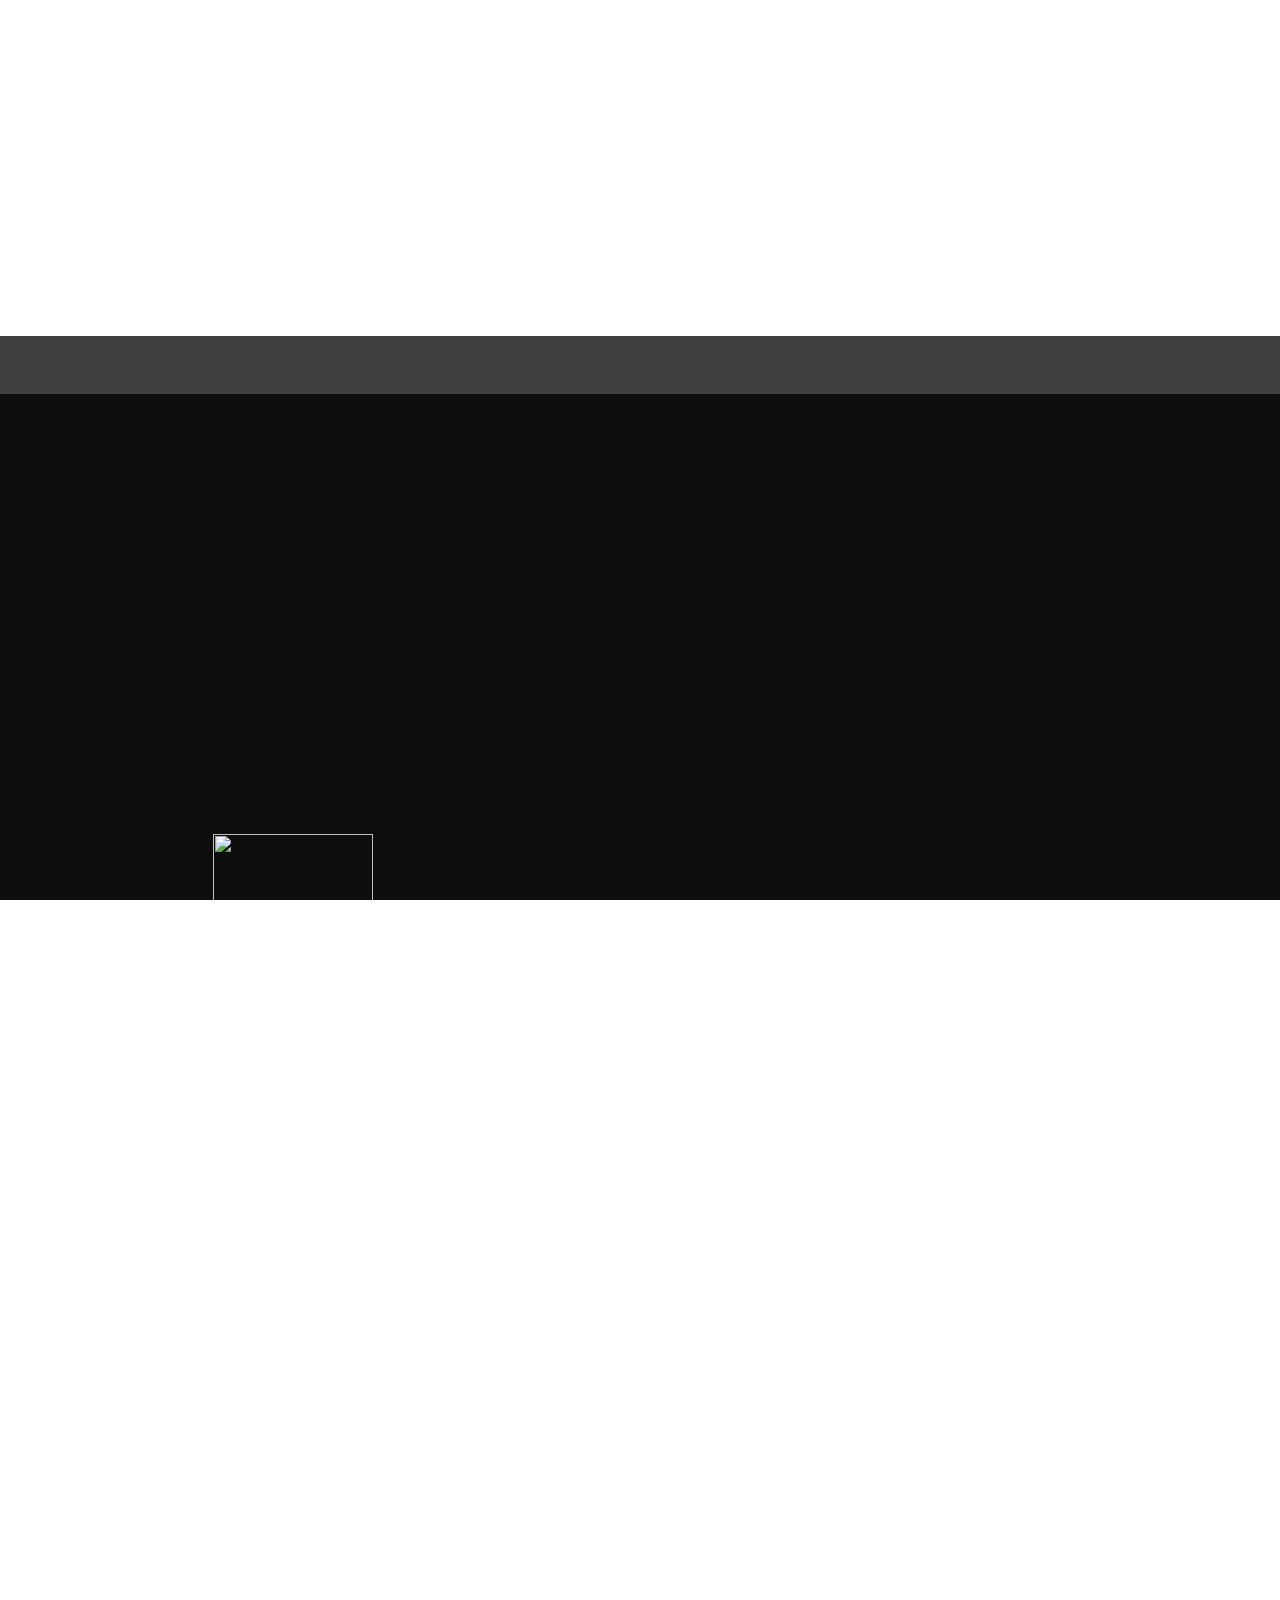
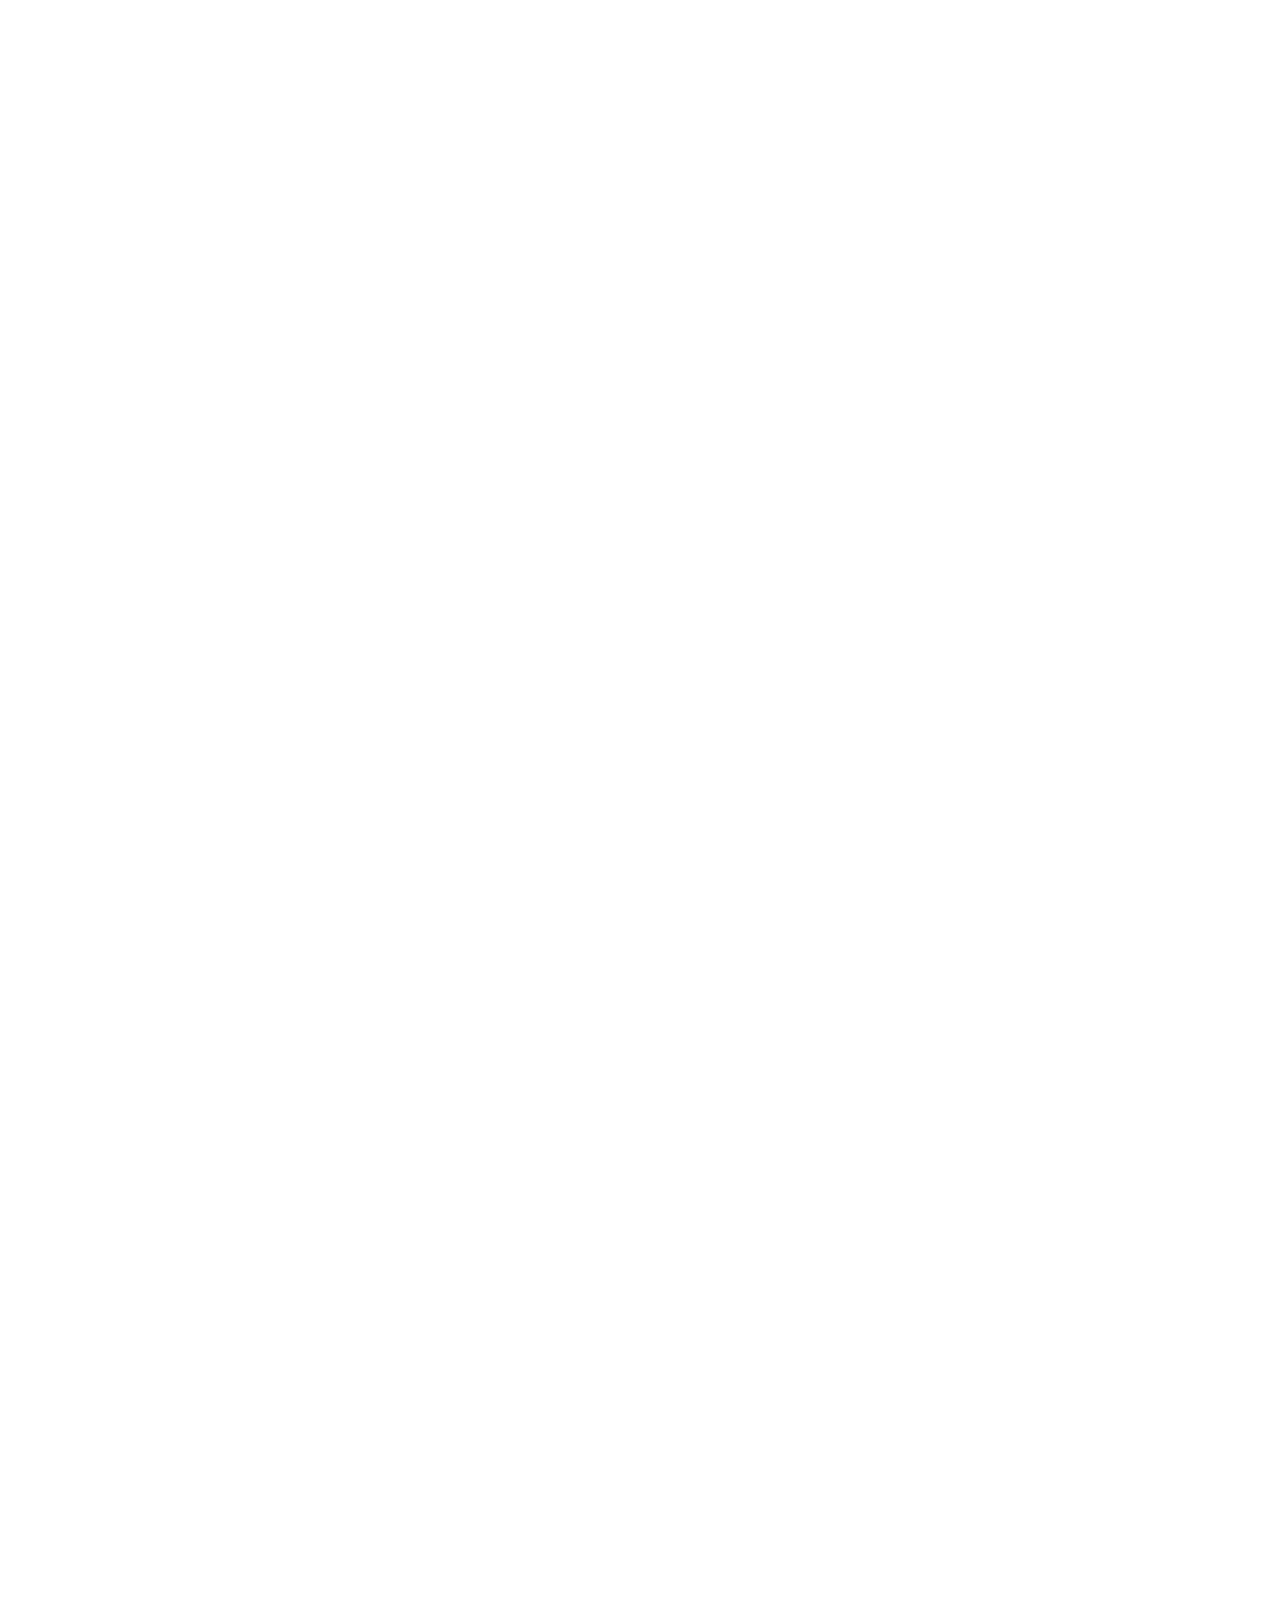
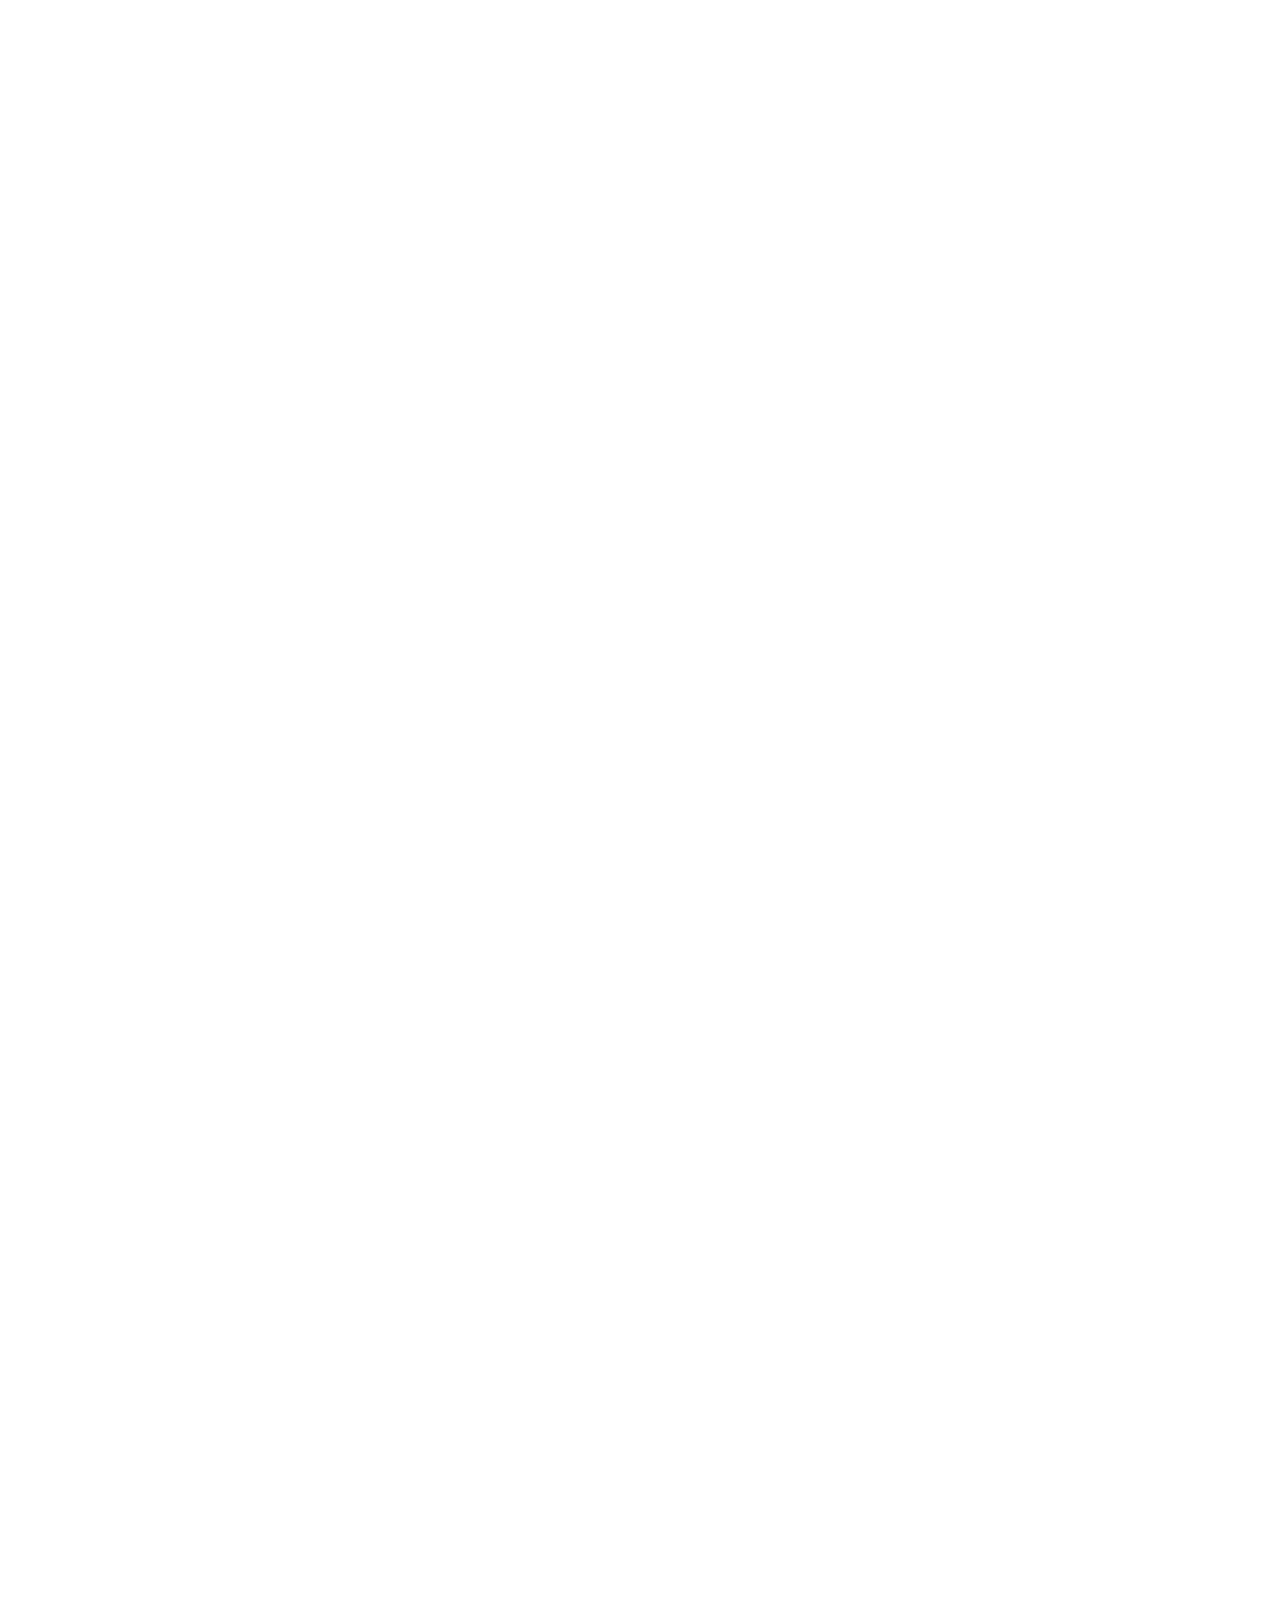
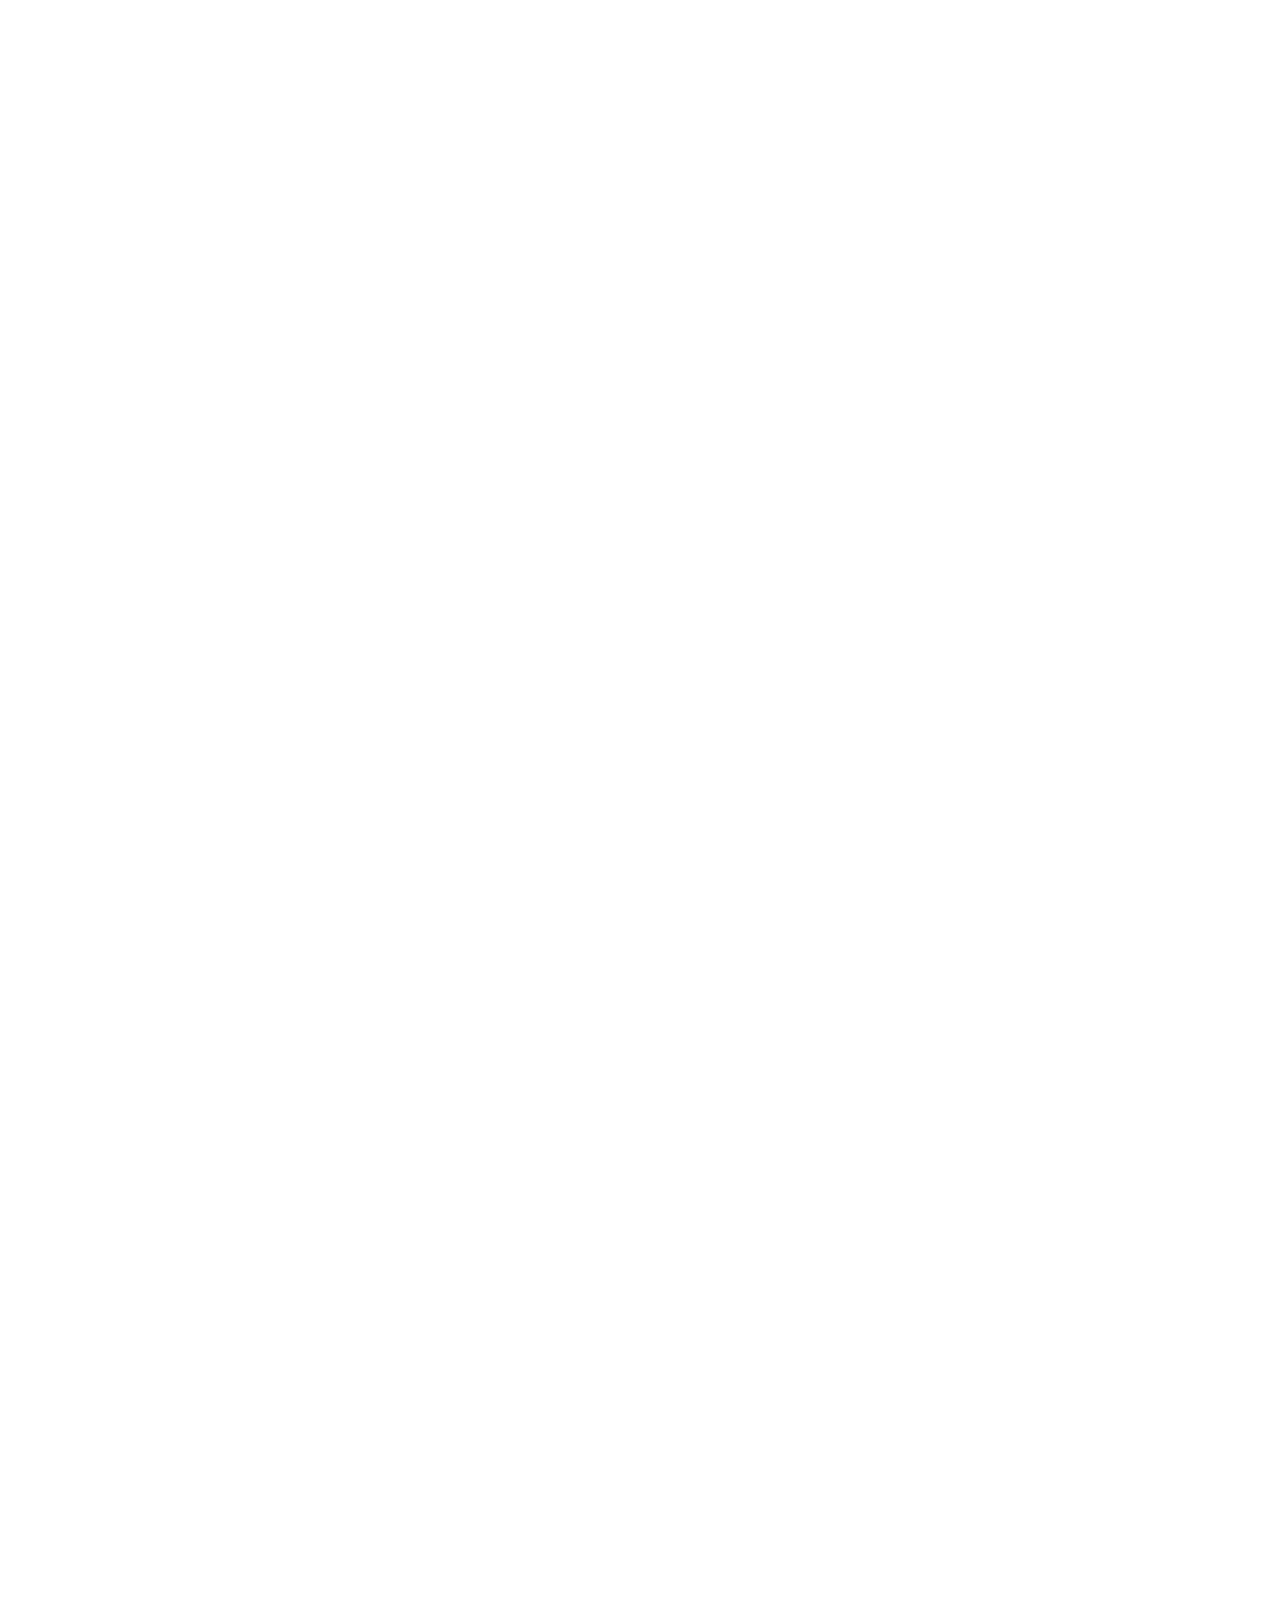
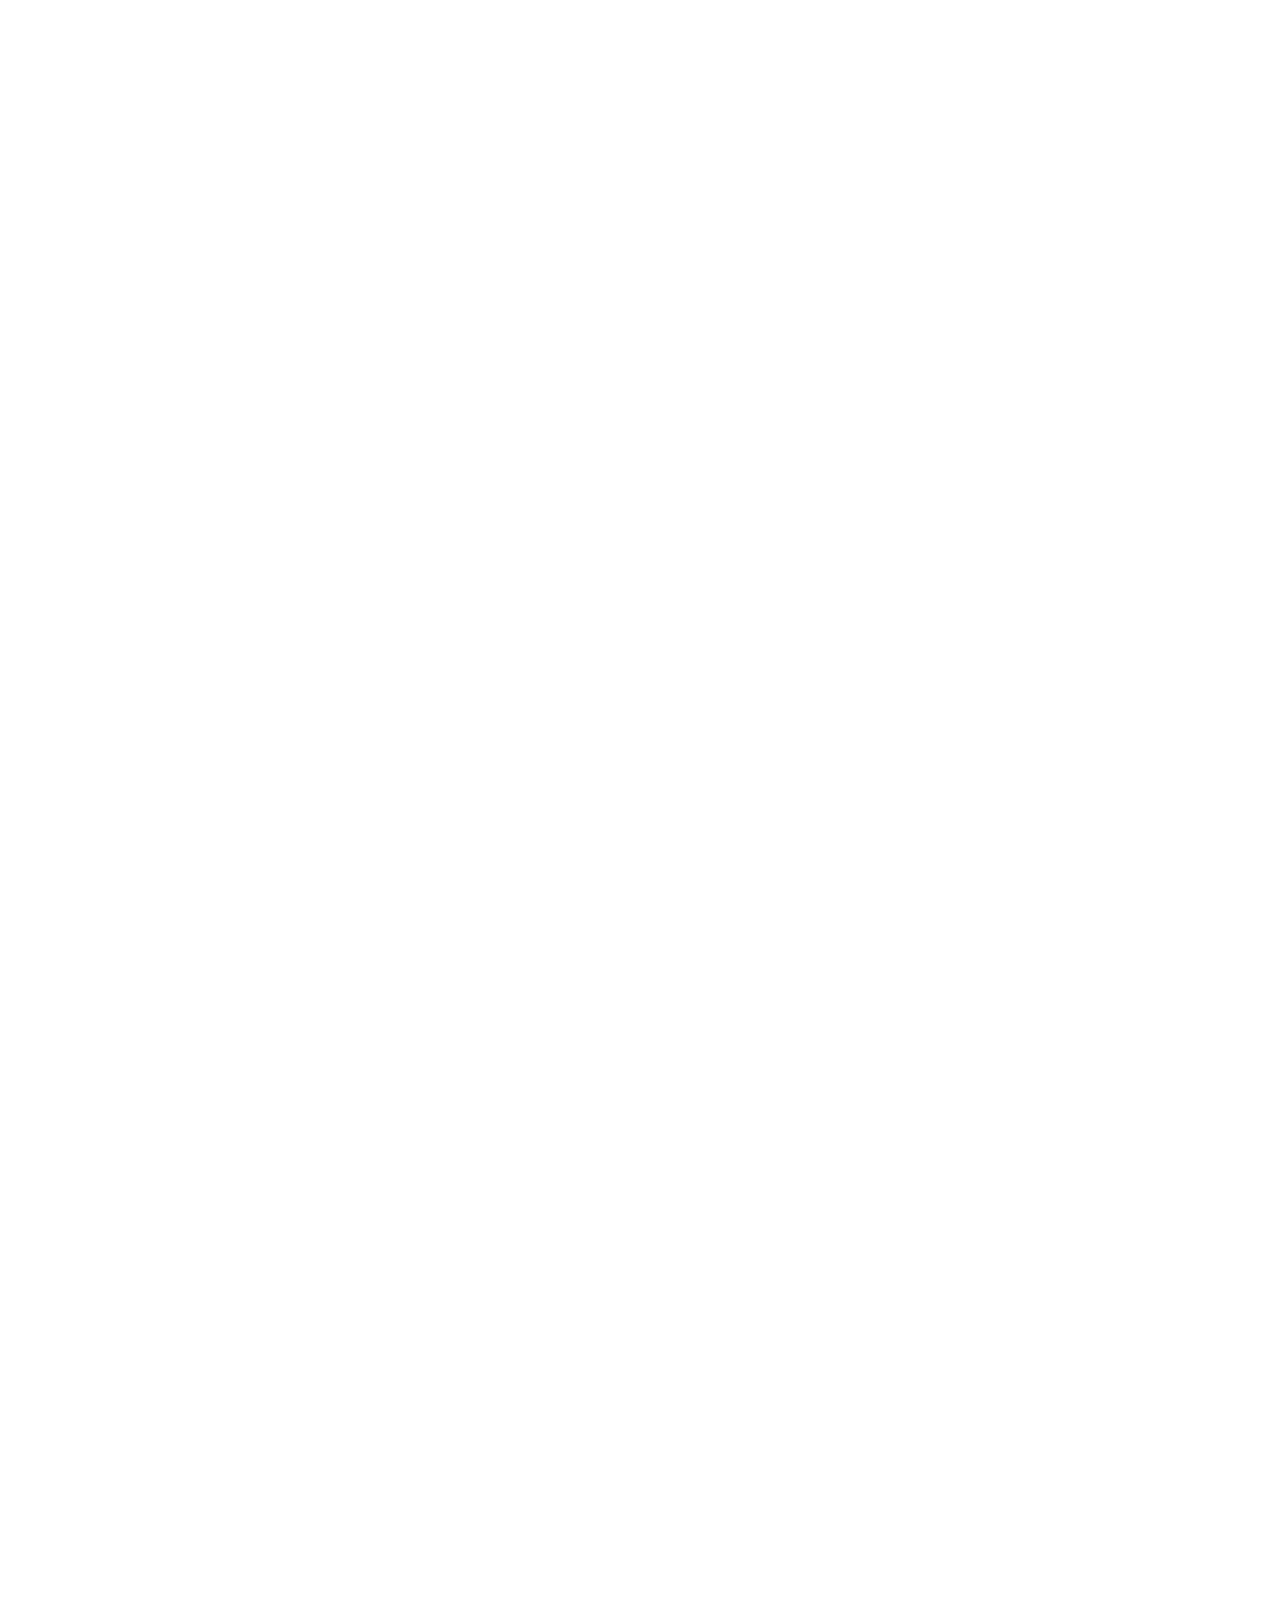
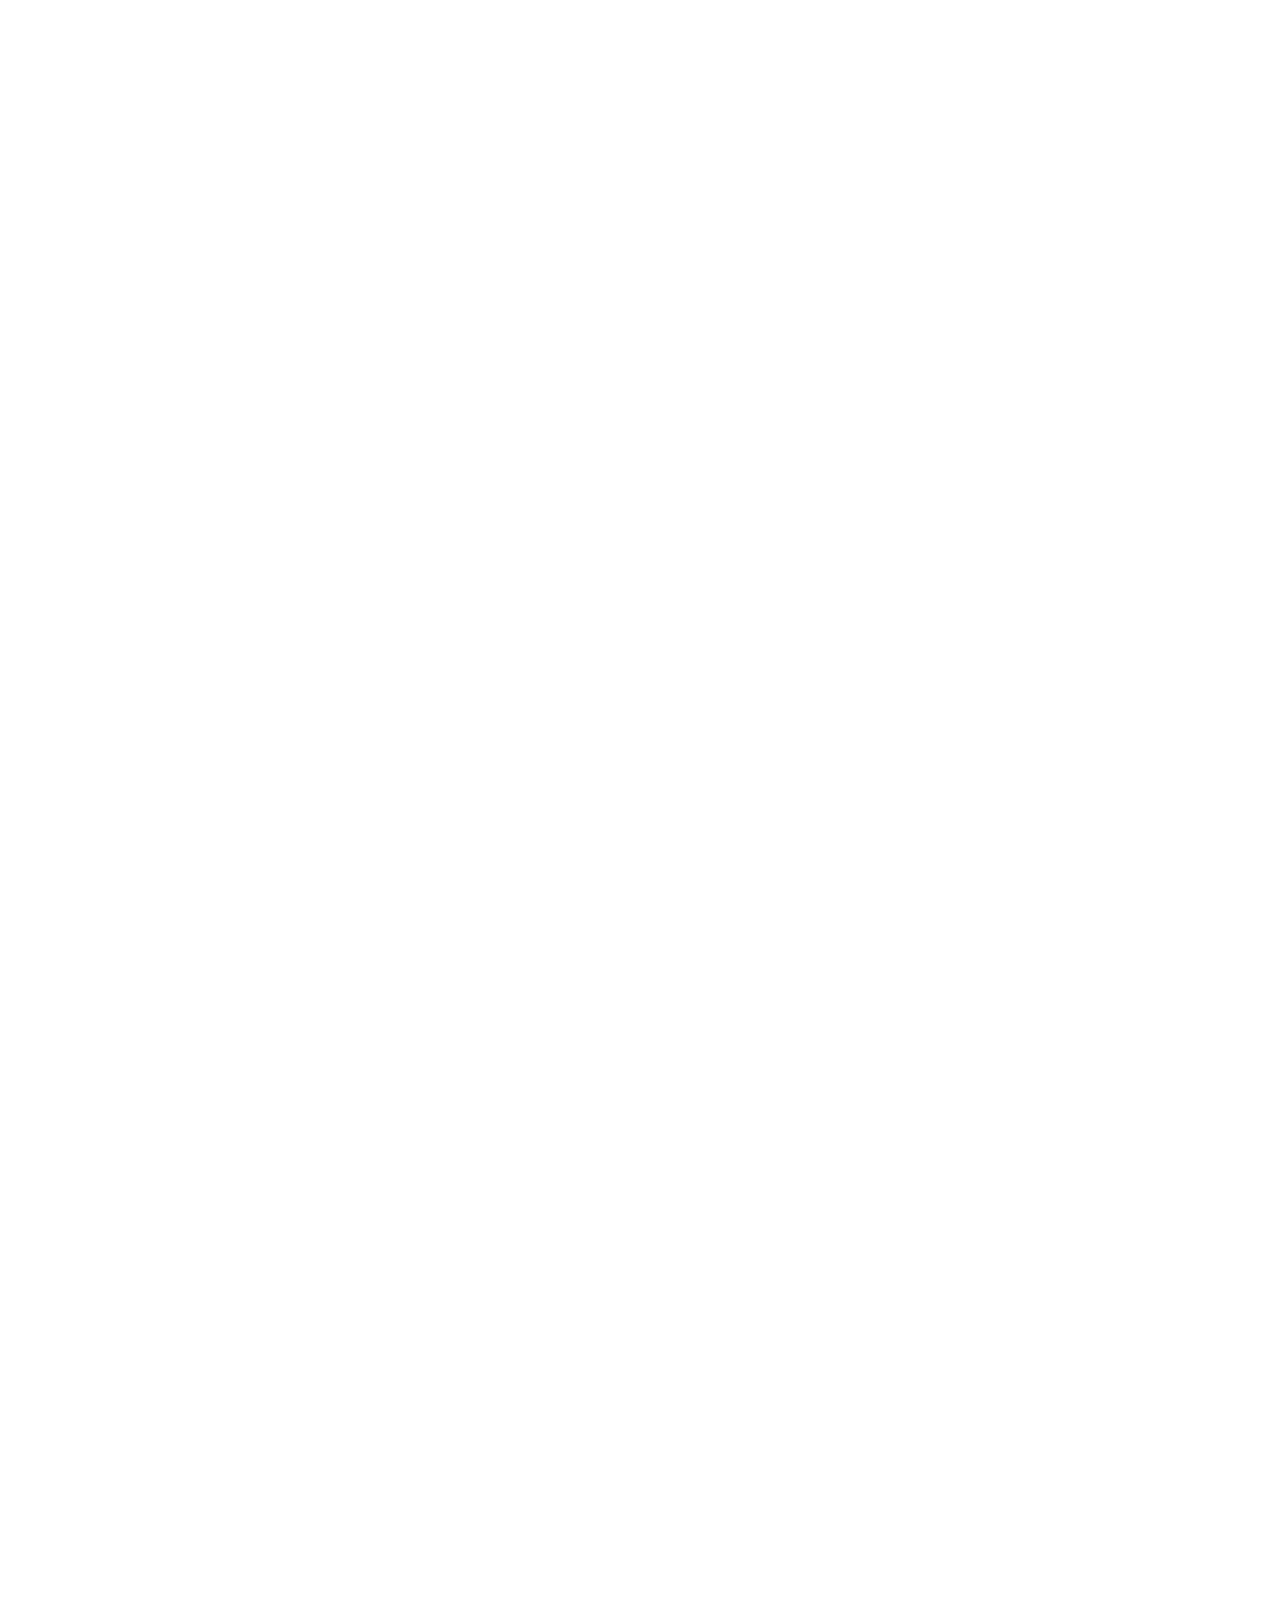
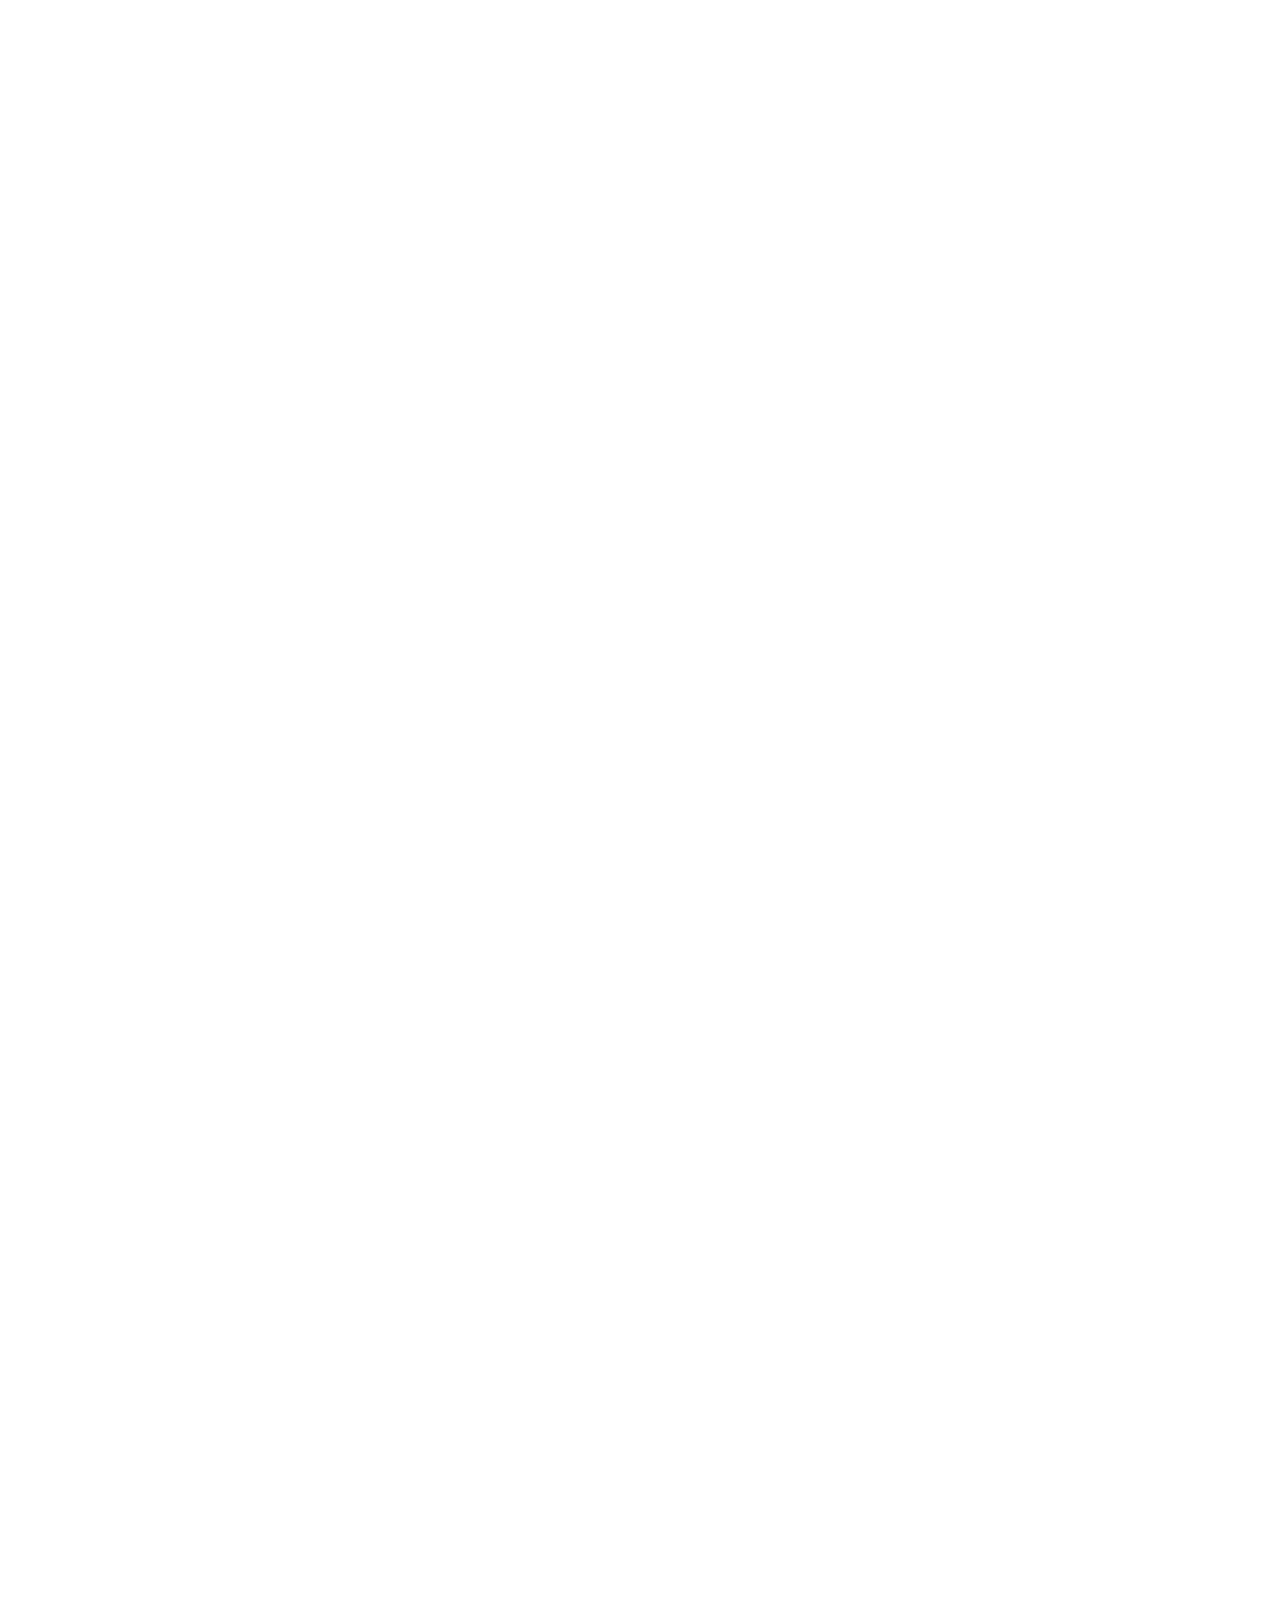
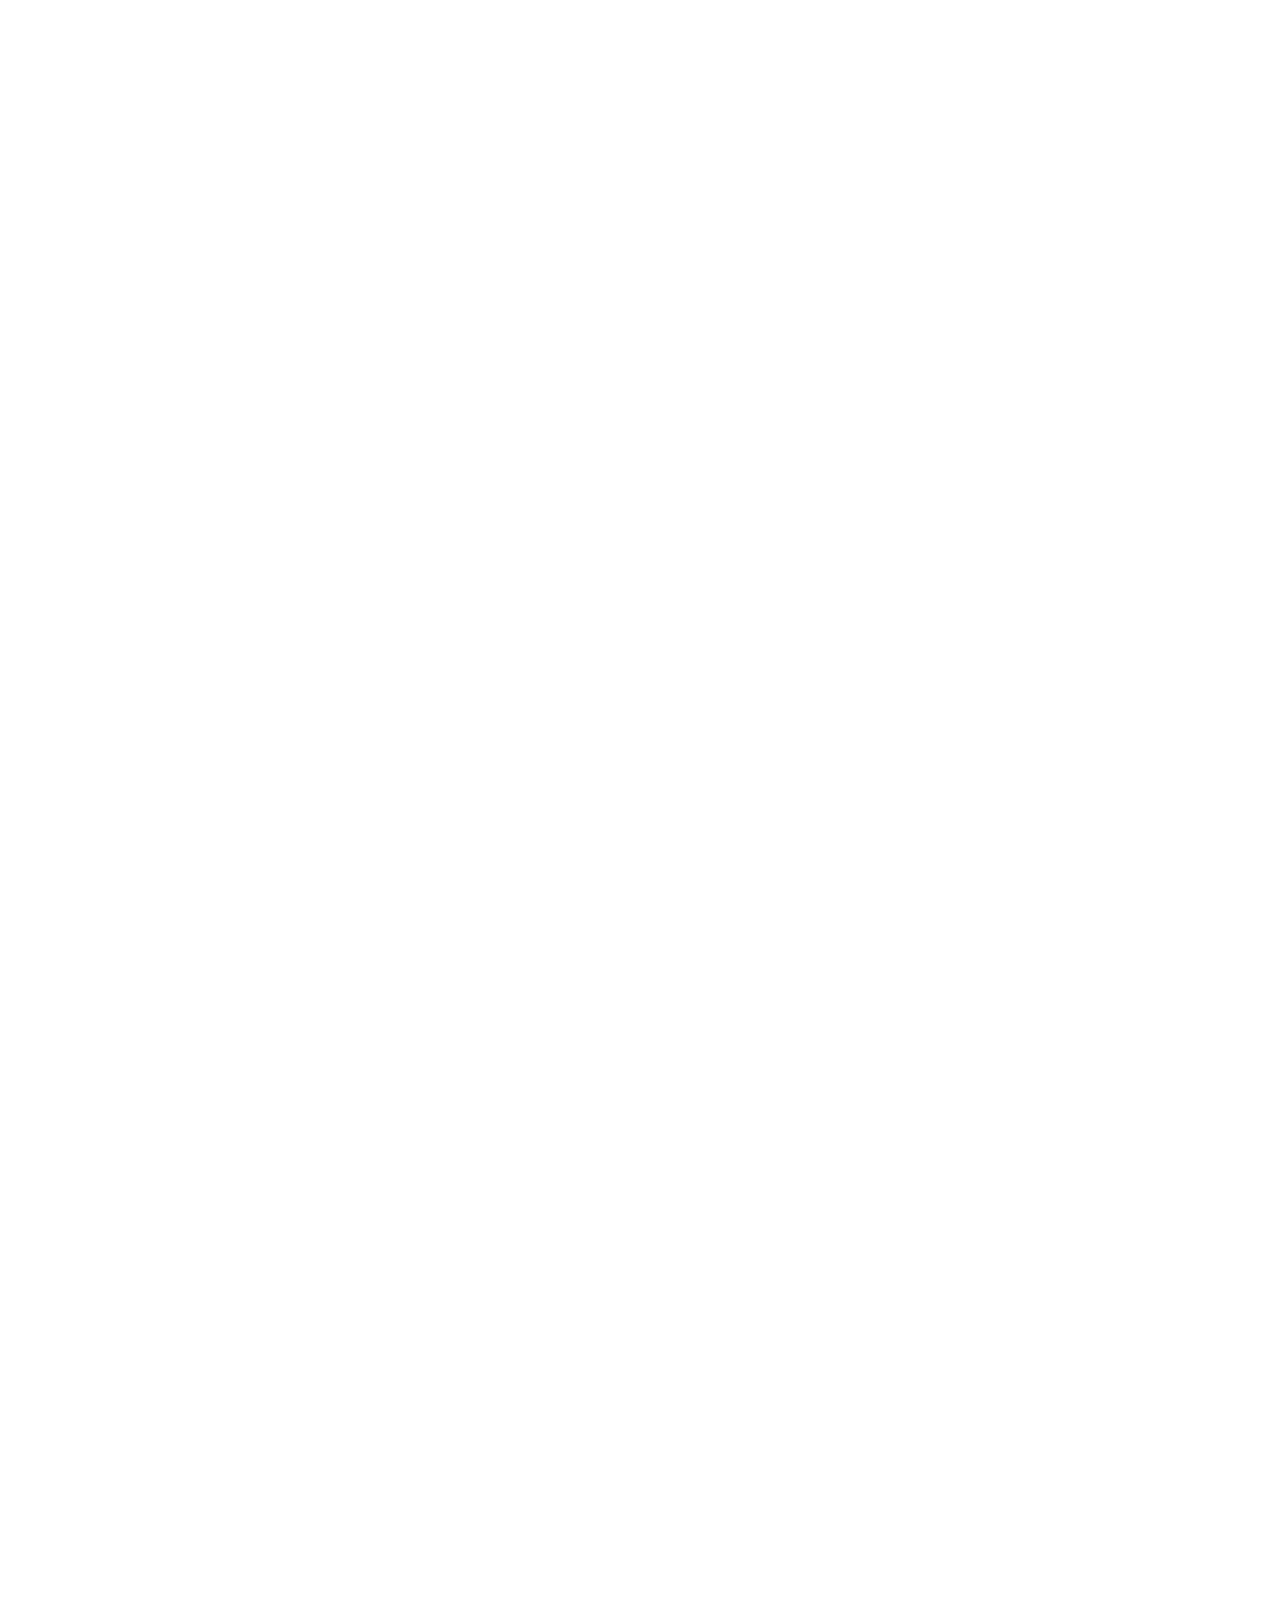
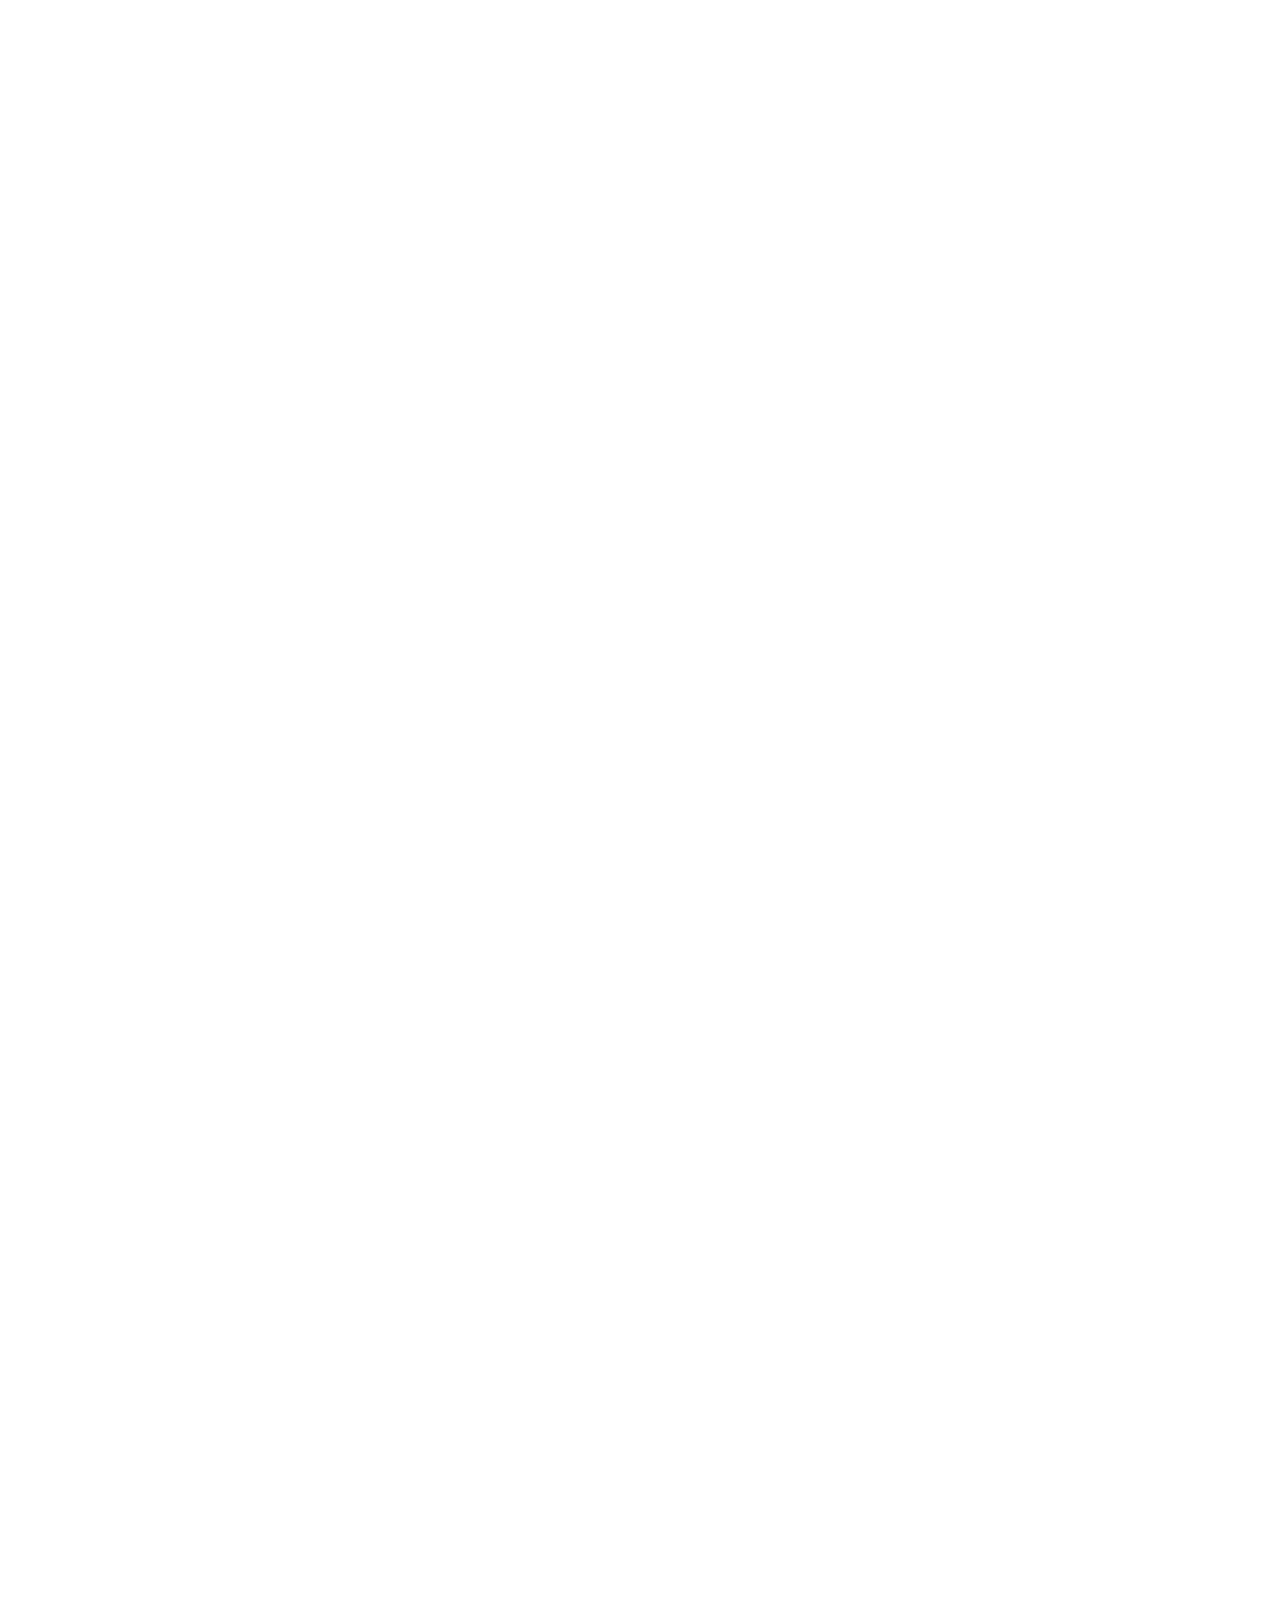
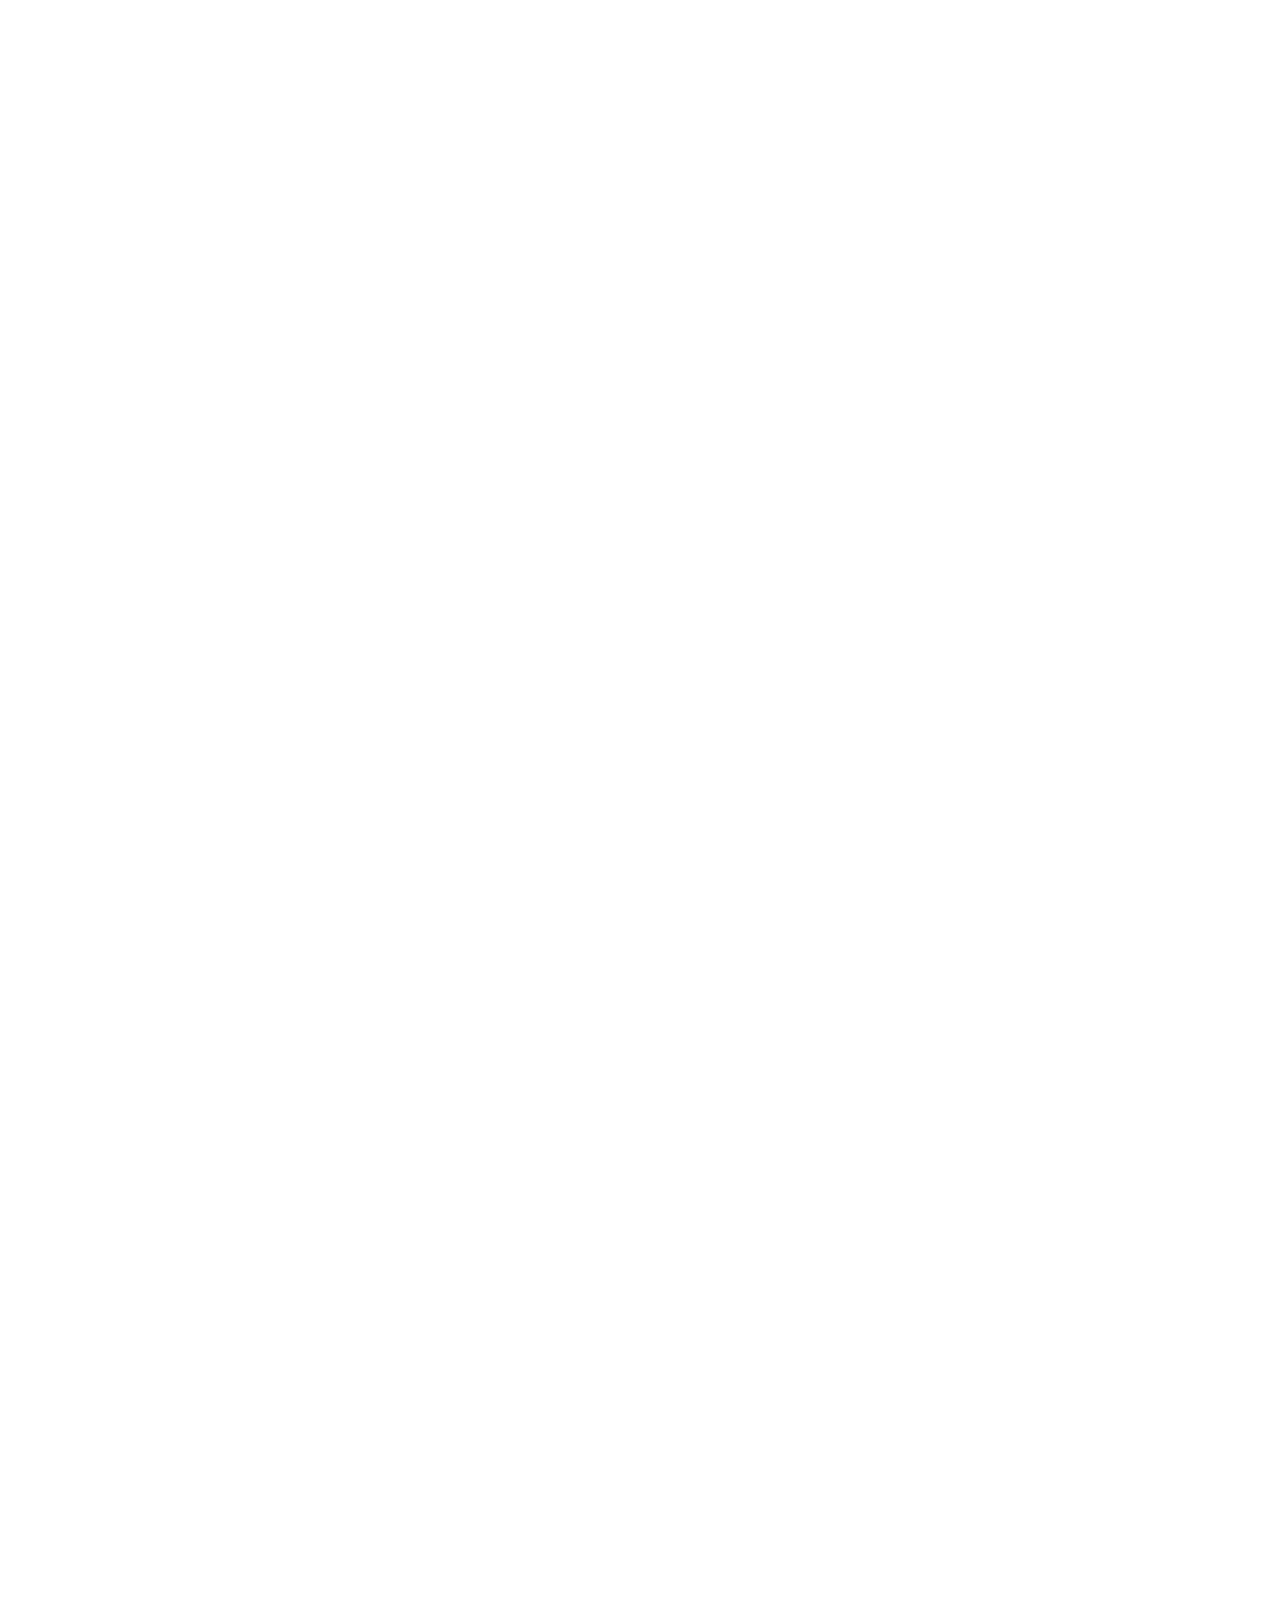
==== commit 3416ac41: "Add files via upload" ====
--- a/index.html
+++ b/index.html
@@ -1,844 +1,10549 @@
 <!DOCTYPE html>
-<!-- saved from url=(0040)https://medicalgames-u9r6gy5.gamma.site/ -->
-<html style="--100vh: 100vh; color-scheme: light;" data-theme="light"><head><meta http-equiv="Content-Type" content="text/html; charset=UTF-8"><meta name="viewport" content="width=device-width"><title>医学游戏</title><meta name="robots" content=", "><meta content="提供有趣且教育性强的医学游戏，让您在玩游戏的同时学到医学知识。
-
-开始探索" name="description"><meta content="医学游戏" property="og:title"><meta content="提供有趣且教育性强的医学游戏，让您在玩游戏的同时学到医学知识。
-
-开始探索" property="og:description"><meta content="https://assets.api.gamma.app/m1acrnd8zbkmo0s/screenshots/4wkhw7e3g1qvvdt/prko37sh48tjiwm/slide/xvAjyABiS4ovuDf7WIdvJt9-yKg" property="og:image"><meta content="医学游戏" property="twitter:title"><meta content="提供有趣且教育性强的医学游戏，让您在玩游戏的同时学到医学知识。
-
-开始探索" property="twitter:description"><meta content="https://assets.api.gamma.app/m1acrnd8zbkmo0s/screenshots/4wkhw7e3g1qvvdt/prko37sh48tjiwm/slide/xvAjyABiS4ovuDf7WIdvJt9-yKg" property="twitter:image"><meta property="og:type" content="website"><meta content="summary_large_image" name="twitter:card"><meta name="next-head-count" content="13"><link rel="preload" href="./医学游戏_files/a8859db864af7fa7.css" as="style"><link rel="stylesheet" href="./医学游戏_files/a8859db864af7fa7.css" data-n-p=""><link rel="preload" href="./医学游戏_files/6c42f0f1346dd48d.css" as="style"><link rel="stylesheet" href="./医学游戏_files/6c42f0f1346dd48d.css" data-n-p=""><noscript data-n-css=""></noscript><script defer="" nomodule="" src="./医学游戏_files/polyfills-c67a75d1b6f99dc8.js"></script><script src="./医学游戏_files/webpack-d7ace1e66c5e75a4.js" defer=""></script><script src="./医学游戏_files/framework-876a35b117bed225.js" defer=""></script><script src="./医学游戏_files/main-ed09c3036b7d9b91.js" defer=""></script><script src="./医学游戏_files/_app-13d6b2b3c0303cdd.js" defer=""></script><script src="./医学游戏_files/93656207-3e9eebd5d93b69d3.js" defer=""></script><script src="./医学游戏_files/ad54e6ef-93632f1994848c81.js" defer=""></script><script src="./医学游戏_files/2edb282b-a83f7ffd007bccf0.js" defer=""></script><script src="./医学游戏_files/b155a556-e6afb0a740071fe5.js" defer=""></script><script src="./医学游戏_files/d08a6a05-914359ca5fbbe6e8.js" defer=""></script><script src="./医学游戏_files/b4d7d80c-ccd9ffd0e5ee35f2.js" defer=""></script><script src="./医学游戏_files/8c469d57-012dbe07db5e82f0.js" defer=""></script><script src="./医学游戏_files/5adc83ef-c1437e8e6edf162a.js" defer=""></script><script src="./医学游戏_files/b13ba9de-11ef9f2e07c3e310.js" defer=""></script><script src="./医学游戏_files/9b583bcd-f8f16bc96d67efb2.js" defer=""></script><script src="./医学游戏_files/69bd6bf3-bc248ffefb750b46.js" defer=""></script><script src="./医学游戏_files/998ccc15-ad35dfdb33c695e6.js" defer=""></script><script src="./医学游戏_files/91bbf309-9528182dce616b69.js" defer=""></script><script src="./医学游戏_files/a29ae703-46d951b11c376d36.js" defer=""></script><script src="./医学游戏_files/3d35b88c-add1990a508b9ea1.js" defer=""></script><script src="./医学游戏_files/2545-7decd18c40ece4f0.js" defer=""></script><script src="./医学游戏_files/235-2be0f8fbb5385040.js" defer=""></script><script src="./医学游戏_files/3693-ce839d5fdff0935c.js" defer=""></script><script src="./医学游戏_files/931-6710a9c124d0315e.js" defer=""></script><script src="./医学游戏_files/2808-b60c997605e760b7.js" defer=""></script><script src="./医学游戏_files/6618-f83a5f3415aad4a4.js" defer=""></script><script src="./医学游戏_files/216-1dee235c2eada8db.js" defer=""></script><script src="./医学游戏_files/2252-9a9ba0b09b9f2cf3.js" defer=""></script><script src="./医学游戏_files/1537-496057ac26c5d4f3.js" defer=""></script><script src="./医学游戏_files/6656-29daefda9bd43a7d.js" defer=""></script><script src="./医学游戏_files/2681-4550e19b7d2b623a.js" defer=""></script><script src="./医学游戏_files/8794-c6260ad389e41815.js" defer=""></script><script src="./医学游戏_files/2285-4986de53b314a415.js" defer=""></script><script src="./医学游戏_files/5830-69cde58acd305e80.js" defer=""></script><script src="./医学游戏_files/[docId]-8d0358b72125dd51.js" defer=""></script><script src="./医学游戏_files/_buildManifest.js" defer=""></script><script src="./医学游戏_files/_ssgManifest.js" defer=""></script><style data-emotion="css-global 1qmcds7 animation-1sld7a4 animation-16z1uo4 animation-1sld7a4 animation-16z1uo4 animation-1sld7a4 animation-16z1uo4 animation-1sld7a4 animation-16z1uo4 animation-yjfgth animation-1sld7a4 animation-16z1uo4" data-s="">.card-content{height:100%;outline-width:0px;line-height:1.6;--block-margin:1.125em;--box-border-color:var(--chakra-colors-blackAlpha-200);--grid-border:1px;--grid-padding:1.22em;}.card-content.is-focused .is-empty [data-placeholder]::after{content:attr(data-placeholder);position:absolute;top:0px;opacity:0.25;pointer-events:none;left:0px;width:100%;color:var(--heading-color);line-clamp:1px;text-overflow:ellipsis;overflow:hidden;box-orient:vertical;word-break:break-all;height:100%;white-space:nowrap;}.card-content.is-focused .is-empty [data-multiline-placeholder]{position:relative;}.card-content.is-focused .is-empty [data-multiline-placeholder]::after{content:attr(data-multiline-placeholder);position:relative;top:0px;opacity:0.25;pointer-events:none;left:0px;width:100%;color:inherit;line-clamp:0;text-overflow:ellipsis;overflow:hidden;box-orient:vertical;word-break:normal;height:100%;white-space:normal;}.card-content.is-focused .is-empty [data-multiline-placeholder] >[data-node-view-content-inner]{position:absolute;width:100%;min-height:1em;}.card-content.is-dark{--box-border-color:var(--chakra-colors-whiteAlpha-400);}.card-content.is-dark .block-blockquote blockquote{border-left-color:var(--accent-color);}.card-content.is-dark mark.highlight{color:var(--chakra-colors-black);background-color:var(--highlight-color);}.card-content.is-dark mark.highlight[variant="gray"]{background-color:#999999;}.card-content.is-dark mark.highlight[variant="red"]{background-color:#EB5252;}.card-content.is-dark mark.highlight[variant="orange"]{background-color:#DD8404;}.card-content.is-dark mark.highlight[variant="yellow"]{background-color:#CAAD07;}.card-content.is-dark mark.highlight[variant="green"]{background-color:#50BD3D;}.card-content.is-dark mark.highlight[variant="blue"]{background-color:#85BAFA;}.card-content.is-dark mark.highlight[variant="purple"]{background-color:#B1A0F8;}.card-content.is-dark mark.highlight[variant="primary"]{background-color:#856E01;}.card-content.is-dark mark.highlight[variant="secondary"]{background-color:#952222;}.card-content.is-dark mark.highlight[variant="tertiary"]{background-color:#257D04;}.card-content.is-dark span.textColor{color:var(--text-color, var(--body-color));}.card-content.is-dark span.textColor[variant="gray"]{--text-color:#AFAFAF;}.card-content.is-dark span.textColor[variant="red"]{--text-color:#EF8784;}.card-content.is-dark span.textColor[variant="orange"]{--text-color:#F5C274;}.card-content.is-dark span.textColor[variant="yellow"]{--text-color:#F5F380;}.card-content.is-dark span.textColor[variant="green"]{--text-color:#8CE29F;}.card-content.is-dark span.textColor[variant="blue"]{--text-color:#8DD4FB;}.card-content.is-dark span.textColor[variant="purple"]{--text-color:#A08CF8;}.card-content.is-dark .block-numbered[data-text-color="gray"] li::before{--text-color:#AFAFAF;}.card-content.is-dark .block-numbered[data-text-color="red"] li::before{--text-color:#EF8784;}.card-content.is-dark .block-numbered[data-text-color="orange"] li::before{--text-color:#F5C274;}.card-content.is-dark .block-numbered[data-text-color="yellow"] li::before{--text-color:#F5F380;}.card-content.is-dark .block-numbered[data-text-color="green"] li::before{--text-color:#8CE29F;}.card-content.is-dark .block-numbered[data-text-color="blue"] li::before{--text-color:#8DD4FB;}.card-content.is-dark .block-numbered[data-text-color="purple"] li::before{--text-color:#A08CF8;}.card-content.is-dark .block-numbered li::before{color:var(--text-color, var(--body-color));}.card-content.is-dark .block-bullet[data-text-color="gray"] li::marker{--text-color:#AFAFAF;}.card-content.is-dark .block-bullet[data-text-color="red"] li::marker{--text-color:#EF8784;}.card-content.is-dark .block-bullet[data-text-color="orange"] li::marker{--text-color:#F5C274;}.card-content.is-dark .block-bullet[data-text-color="yellow"] li::marker{--text-color:#F5F380;}.card-content.is-dark .block-bullet[data-text-color="green"] li::marker{--text-color:#8CE29F;}.card-content.is-dark .block-bullet[data-text-color="blue"] li::marker{--text-color:#8DD4FB;}.card-content.is-dark .block-bullet[data-text-color="purple"] li::marker{--text-color:#A08CF8;}.card-content.is-dark .block-bullet li::marker{color:var(--text-color, var(--body-color));}.card-content .block-card.expandable-node-selected .expandable-selected{-webkit-animation:animation-16z1uo4 3000ms ease-in-out forwards;animation:animation-16z1uo4 3000ms ease-in-out forwards;}.card-content .block-card.expandable-node-reset .expandable-selected{-webkit-animation:animation-1sld7a4;animation:animation-1sld7a4;}.card-content .block{margin-top:var(--block-margin);margin-bottom:var(--block-margin);font-family:var(--body-font);font-weight:var(--body-font-weight);color:var(--body-color);}.card-content.is-nested{display:grid;-webkit-animation:animation-yjfgth 225ms ease-out forwards;animation:animation-yjfgth 225ms ease-out forwards;}.card-content.is-full-width .block.is-full-width{width:var(--full-width);position:relative;left:50%;-webkit-transform:translateX(-50%);-moz-transform:translateX(-50%);-ms-transform:translateX(-50%);transform:translateX(-50%);}.card-content.is-borderless >[data-node-view-content-inner="card"]>.node-cardAccentLayoutItem >[data-node-view-wrapper]{display:-webkit-box;display:-webkit-flex;display:-ms-flexbox;display:flex;}.card-content.is-borderless >[data-node-view-content-inner="card"]>.node-cardAccentLayoutItem .card-layout-cell-bg:not([data-card-layout="behind"], [data-card-layout="top"]){margin:1em;border-radius:var(--box-border-radius);height:auto;}.card-content.is-borderless >[data-node-view-content-inner="card"]>.node-cardAccentLayoutItem .card-layout-cell-bg:is([data-card-layout="behind"], [data-card-layout="top"]){width:var(--editor-width);position:absolute;-webkit-transform:translateX(-50%);-moz-transform:translateX(-50%);-ms-transform:translateX(-50%);transform:translateX(-50%);left:calc(50% - var(--doc-padding-left, 0px) / 2 + var(--doc-padding-right, 0px) / 2);}.card-content [data-node-view-content-inner="cardLayoutItem"] >.first-block,.card-content [data-node-view-content-inner="card"] >.first-block{margin-top:0em;}.card-content [data-node-view-content-inner="cardLayoutItem"] >.last-block,.card-content [data-node-view-content-inner="card"] >.last-block{margin-bottom:0em;}.card-content a.link{color:var(--text-color, var(--link-color));cursor:pointer;font-weight:var(--chakra-fontWeights-bold);-webkit-text-decoration:underline;text-decoration:underline;}.card-content a.link[href=""]{text-decoration-style:dashed;}.card-content a.link:hover{color:var(--link-color-hover);}.card-content a.link:active{color:var(--link-color-hover);}.card-content .block-toggle.expandable-node-selected .toggle{-webkit-animation:animation-16z1uo4 3000ms ease-in-out forwards;animation:animation-16z1uo4 3000ms ease-in-out forwards;}.card-content .block-toggle.expandable-node-reset .toggle{-webkit-animation:animation-1sld7a4;animation:animation-1sld7a4;}.card-content .block-toggle [data-open="false"] [data-node-view-content-inner="toggle"] >:not(:first-child){display:none;}.card-content [data-font-size="sm"]{font-size:0.8em;line-height:1.6;}@media print{.card-content [data-font-size="sm"]{font-size:0.8em;}}.card-content [data-font-size="default"]{font-size:1em;line-height:1.6;}@media print{.card-content [data-font-size="default"]{font-size:1em;}}.card-content [data-font-size="lg"]{font-size:1.25em;line-height:1.6;}@media print{.card-content [data-font-size="lg"]{font-size:1.25em;}}.card-content [data-font-size="h4"]{font-size:1.1em;line-height:1.25;}@media screen and (min-width: 30em){.card-content [data-font-size="h4"]{font-size:1.25em;}}@media print{.card-content [data-font-size="h4"]{font-size:1.25em;}}.card-content [data-font-size="h3"]{font-size:1.25em;line-height:1.25;}@media screen and (min-width: 30em){.card-content [data-font-size="h3"]{font-size:1.5em;}}@media print{.card-content [data-font-size="h3"]{font-size:1.5em;}}.card-content [data-font-size="h2"]{font-size:1.5em;line-height:1.25;}@media screen and (min-width: 30em){.card-content [data-font-size="h2"]{font-size:2em;}}@media print{.card-content [data-font-size="h2"]{font-size:2em;}}.card-content [data-font-size="h1"]{font-size:2em;line-height:1.25;}@media screen and (min-width: 30em){.card-content [data-font-size="h1"]{font-size:2.5em;}}@media print{.card-content [data-font-size="h1"]{font-size:2.5em;}}.card-content [data-font-size="title"]{font-size:2.25em;line-height:1.25;}@media screen and (min-width: 30em){.card-content [data-font-size="title"]{font-size:3em;}}@media print{.card-content [data-font-size="title"]{font-size:3em;}}.card-content mark.highlight{color:var(--chakra-colors-black);--link-color:black;background-color:var(--highlight-color);border-radius:0.125em;-webkit-padding-start:.05em;padding-inline-start:.05em;-webkit-padding-end:.05em;padding-inline-end:.05em;-webkit-margin-start:-.05em;margin-inline-start:-.05em;-webkit-margin-end:-.05em;margin-inline-end:-.05em;-webkit-box-decoration-break:clone;box-decoration-break:clone;}.card-content mark.highlight[variant="gray"]{background-color:#D6D6D6;}.card-content mark.highlight[variant="red"]{background-color:#FFBDBD;}.card-content mark.highlight[variant="orange"]{background-color:#F8CB96;}.card-content mark.highlight[variant="yellow"]{background-color:#FBEB8F;}.card-content mark.highlight[variant="green"]{background-color:#C9FDCB;}.card-content mark.highlight[variant="blue"]{background-color:#D1E5FD;}.card-content mark.highlight[variant="purple"]{background-color:#D5CCFB;}.card-content mark.highlight[variant="primary"]{background-color:#FFD300;}.card-content mark.highlight[variant="secondary"]{background-color:#FF7979;}.card-content mark.highlight[variant="tertiary"]{background-color:#A9FF8B;}.card-content span.textColor{color:var(--text-color, var(--body-color));}.card-content span.textColor[variant="gray"]{--text-color:#7A7A7A;}.card-content span.textColor[variant="red"]{--text-color:#EB0000;}.card-content span.textColor[variant="orange"]{--text-color:#BD6F00;}.card-content span.textColor[variant="yellow"]{--text-color:#B29500;}.card-content span.textColor[variant="green"]{--text-color:#008545;}.card-content span.textColor[variant="blue"]{--text-color:#006ED6;}.card-content span.textColor[variant="purple"]{--text-color:#7B57FF;}.card-content .block-numbered[data-text-color="gray"] li::before{--text-color:#7A7A7A;}.card-content .block-numbered[data-text-color="red"] li::before{--text-color:#EB0000;}.card-content .block-numbered[data-text-color="orange"] li::before{--text-color:#BD6F00;}.card-content .block-numbered[data-text-color="yellow"] li::before{--text-color:#B29500;}.card-content .block-numbered[data-text-color="green"] li::before{--text-color:#008545;}.card-content .block-numbered[data-text-color="blue"] li::before{--text-color:#006ED6;}.card-content .block-numbered[data-text-color="purple"] li::before{--text-color:#7B57FF;}.card-content .block-numbered li::before{color:var(--text-color, var(--body-color));}.card-content .block-bullet[data-text-color="gray"] li::marker{--text-color:#7A7A7A;}.card-content .block-bullet[data-text-color="red"] li::marker{--text-color:#EB0000;}.card-content .block-bullet[data-text-color="orange"] li::marker{--text-color:#BD6F00;}.card-content .block-bullet[data-text-color="yellow"] li::marker{--text-color:#B29500;}.card-content .block-bullet[data-text-color="green"] li::marker{--text-color:#008545;}.card-content .block-bullet[data-text-color="blue"] li::marker{--text-color:#006ED6;}.card-content .block-bullet[data-text-color="purple"] li::marker{--text-color:#7B57FF;}.card-content .block-bullet li::marker{color:var(--text-color, var(--body-color));}.card-content .block-bullet,.card-content .block-numbered,.card-content .block-todo{margin:0px;margin-bottom:0.4em;text-align:left;}.card-content .block-bullet:first-of-type,.card-content .block-numbered:first-of-type,.card-content .block-todo:first-of-type{margin-top:var(--block-margin);}.card-content ol.block-numbered{list-style:none;}.card-content .block-todo{list-style:none;}.card-content .block-todo label.chakra-checkbox{pointer-events:none;}.card-content .block-todo label.chakra-checkbox .chakra-checkbox__control{pointer-events:auto;width:1em;height:1em;top:0.3em;position:relative;border-radius:var(--box-border-radius);border-color:var(--link-color);border-width:0.125em;}.card-content .block-todo label.chakra-checkbox .chakra-checkbox__control[data-checked]{background-color:var(--link-color);color:var(--body-color-inverted);}.card-content .block-todo label.chakra-checkbox .chakra-checkbox__control svg{font-size:0.5em;}.card-content .block-bullet li,.card-content .block-todo li{position:relative;}.card-content ol.block-numbered[indent="0"] li[data-node-view-content]{margin-left:calc(1 * 1.6em);position:relative;}.card-content ol.block-numbered[indent="0"] li[data-node-view-content]::before{position:absolute;left:-1.6em;content:attr(data-list-counter) ".";}.card-content ol.block-numbered[indent="1"] li[data-node-view-content]{margin-left:calc(2 * 1.6em);position:relative;}.card-content ol.block-numbered[indent="1"] li[data-node-view-content]::before{position:absolute;left:-1.6em;content:attr(data-list-counter) ".";}.card-content ol.block-numbered[indent="2"] li[data-node-view-content]{margin-left:calc(3 * 1.6em);position:relative;}.card-content ol.block-numbered[indent="2"] li[data-node-view-content]::before{position:absolute;left:-1.6em;content:attr(data-list-counter) ".";}.card-content ol.block-numbered[indent="3"] li[data-node-view-content]{margin-left:calc(4 * 1.6em);position:relative;}.card-content ol.block-numbered[indent="3"] li[data-node-view-content]::before{position:absolute;left:-1.6em;content:attr(data-list-counter) ".";}.card-content ol.block-numbered[indent="4"] li[data-node-view-content]{margin-left:calc(5 * 1.6em);position:relative;}.card-content ol.block-numbered[indent="4"] li[data-node-view-content]::before{position:absolute;left:-1.6em;content:attr(data-list-counter) ".";}.card-content ol.block-numbered[indent="5"] li[data-node-view-content]{margin-left:calc(6 * 1.6em);position:relative;}.card-content ol.block-numbered[indent="5"] li[data-node-view-content]::before{position:absolute;left:-1.6em;content:attr(data-list-counter) ".";}.card-content ol.block-numbered[indent="6"] li[data-node-view-content]{margin-left:calc(7 * 1.6em);position:relative;}.card-content ol.block-numbered[indent="6"] li[data-node-view-content]::before{position:absolute;left:-1.6em;content:attr(data-list-counter) ".";}.card-content ol.block-numbered[indent="7"] li[data-node-view-content]{margin-left:calc(8 * 1.6em);position:relative;}.card-content ol.block-numbered[indent="7"] li[data-node-view-content]::before{position:absolute;left:-1.6em;content:attr(data-list-counter) ".";}.card-content ol.block-numbered[indent="8"] li[data-node-view-content]{margin-left:calc(9 * 1.6em);position:relative;}.card-content ol.block-numbered[indent="8"] li[data-node-view-content]::before{position:absolute;left:-1.6em;content:attr(data-list-counter) ".";}.card-content ul.block-bullet[indent="0"] li[data-node-view-content]{list-style:disc;padding-left:0.4em;margin-left:calc(1 * 1.6em - 0.4em);}.card-content ul.block-bullet[indent="0"] li[data-node-view-content]::after{padding-left:0.4em;}.card-content ul.block-todo[indent="0"] li.todo{margin-left:calc(1 * 1.6em);list-style:none;}.card-content ul.block-todo[indent="0"] .chakra-checkbox__control{left:-1.6em;}.card-content ul.block-bullet[indent="1"] li[data-node-view-content]{list-style:circle;padding-left:0.4em;margin-left:calc(2 * 1.6em - 0.4em);}.card-content ul.block-bullet[indent="1"] li[data-node-view-content]::after{padding-left:0.4em;}.card-content ul.block-todo[indent="1"] li.todo{margin-left:calc(2 * 1.6em);list-style:none;}.card-content ul.block-todo[indent="1"] .chakra-checkbox__control{left:-1.6em;}.card-content ul.block-bullet[indent="2"] li[data-node-view-content]{list-style:square;padding-left:0.4em;margin-left:calc(3 * 1.6em - 0.4em);}.card-content ul.block-bullet[indent="2"] li[data-node-view-content]::after{padding-left:0.4em;}.card-content ul.block-todo[indent="2"] li.todo{margin-left:calc(3 * 1.6em);list-style:none;}.card-content ul.block-todo[indent="2"] .chakra-checkbox__control{left:-1.6em;}.card-content ul.block-bullet[indent="3"] li[data-node-view-content]{list-style:disc;padding-left:0.4em;margin-left:calc(4 * 1.6em - 0.4em);}.card-content ul.block-bullet[indent="3"] li[data-node-view-content]::after{padding-left:0.4em;}.card-content ul.block-todo[indent="3"] li.todo{margin-left:calc(4 * 1.6em);list-style:none;}.card-content ul.block-todo[indent="3"] .chakra-checkbox__control{left:-1.6em;}.card-content ul.block-bullet[indent="4"] li[data-node-view-content]{list-style:circle;padding-left:0.4em;margin-left:calc(5 * 1.6em - 0.4em);}.card-content ul.block-bullet[indent="4"] li[data-node-view-content]::after{padding-left:0.4em;}.card-content ul.block-todo[indent="4"] li.todo{margin-left:calc(5 * 1.6em);list-style:none;}.card-content ul.block-todo[indent="4"] .chakra-checkbox__control{left:-1.6em;}.card-content ul.block-bullet[indent="5"] li[data-node-view-content]{list-style:square;padding-left:0.4em;margin-left:calc(6 * 1.6em - 0.4em);}.card-content ul.block-bullet[indent="5"] li[data-node-view-content]::after{padding-left:0.4em;}.card-content ul.block-todo[indent="5"] li.todo{margin-left:calc(6 * 1.6em);list-style:none;}.card-content ul.block-todo[indent="5"] .chakra-checkbox__control{left:-1.6em;}.card-content ul.block-bullet[indent="6"] li[data-node-view-content]{list-style:disc;padding-left:0.4em;margin-left:calc(7 * 1.6em - 0.4em);}.card-content ul.block-bullet[indent="6"] li[data-node-view-content]::after{padding-left:0.4em;}.card-content ul.block-todo[indent="6"] li.todo{margin-left:calc(7 * 1.6em);list-style:none;}.card-content ul.block-todo[indent="6"] .chakra-checkbox__control{left:-1.6em;}.card-content ul.block-bullet[indent="7"] li[data-node-view-content]{list-style:circle;padding-left:0.4em;margin-left:calc(8 * 1.6em - 0.4em);}.card-content ul.block-bullet[indent="7"] li[data-node-view-content]::after{padding-left:0.4em;}.card-content ul.block-todo[indent="7"] li.todo{margin-left:calc(8 * 1.6em);list-style:none;}.card-content ul.block-todo[indent="7"] .chakra-checkbox__control{left:-1.6em;}.card-content ul.block-bullet[indent="8"] li[data-node-view-content]{list-style:square;padding-left:0.4em;margin-left:calc(9 * 1.6em - 0.4em);}.card-content ul.block-bullet[indent="8"] li[data-node-view-content]::after{padding-left:0.4em;}.card-content ul.block-todo[indent="8"] li.todo{margin-left:calc(9 * 1.6em);list-style:none;}.card-content ul.block-todo[indent="8"] .chakra-checkbox__control{left:-1.6em;}.card-content math-display{font-size:1.125em;}.card-content math-display .katex{white-space:normal;}.card-content math-inline.ProseMirror-selectednode{margin-top:-0.25em;margin-bottom:-0.25em;}.card-content math-display.ProseMirror-selectednode,.card-content math-inline.ProseMirror-selectednode{box-shadow:var(--chakra-shadows-outline);border-radius:var(--box-border-radius);background-color:var(--chakra-colors-gray-100);padding:.25em;-webkit-margin-start:3px;margin-inline-start:3px;-webkit-margin-end:3px;margin-inline-end:3px;}.card-content math-display.ProseMirror-selectednode .math-src,.card-content math-inline.ProseMirror-selectednode .math-src{color:var(--chakra-colors-gray-700);}.card-content .block-codeBlock pre{font-family:var(--chakra-fonts-mono);font-size:0.85em;color:var(--body-color);background:var(--accent-color-background-muted);border-radius:var(--box-border-radius);overflow:hidden;}@media screen and (min-width: 30em){.card-content .block-codeBlock pre{font-size:1em;}}@media print{.card-content .block-codeBlock pre{font-size:1em;}}.card-content .block-codeBlock pre code{display:block;padding:.75em 1em;}.card-content code{background-color:var(--accent-color-background-muted);color:var(--body-color);border-radius:0.125em;-webkit-padding-start:.05em;padding-inline-start:.05em;-webkit-padding-end:.05em;padding-inline-end:.05em;-webkit-margin-start:-.05em;margin-inline-start:-.05em;-webkit-margin-end:-.05em;margin-inline-end:-.05em;-webkit-box-decoration-break:clone;box-decoration-break:clone;}.card-content .block-blockquote blockquote{padding-left:1.5em;}.card-content .block-embed.expandable-node-selected .embed-preview,.card-content .block-video.expandable-node-selected .embed-preview,.card-content .block-embed.expandable-node-selected .embed-viewer,.card-content .block-video.expandable-node-selected .embed-viewer,.card-content .block-embed.expandable-node-selected .video-player,.card-content .block-video.expandable-node-selected .video-player{-webkit-animation:animation-16z1uo4 3000ms ease-in-out forwards;animation:animation-16z1uo4 3000ms ease-in-out forwards;}.card-content .block-embed.expandable-node-reset .embed-preview,.card-content .block-video.expandable-node-reset .embed-preview,.card-content .block-embed.expandable-node-reset .embed-viewer,.card-content .block-video.expandable-node-reset .embed-viewer,.card-content .block-embed.expandable-node-reset .video-player,.card-content .block-video.expandable-node-reset .video-player{-webkit-animation:animation-1sld7a4;animation:animation-1sld7a4;}.card-content .block-image.expandable-node-selected [data-selection-ring]{-webkit-animation:animation-16z1uo4 3000ms ease-in-out forwards;animation:animation-16z1uo4 3000ms ease-in-out forwards;}.card-content .block-image.expandable-node-reset [data-selection-ring]{-webkit-animation:animation-1sld7a4;animation:animation-1sld7a4;}.card-content .block-contributors .contributors-list{font-size:1.25em;font-weight:var(--chakra-fontWeights-bold);}.card-content .mention{background-color:var(--accent-color-100);}.card-content .block-gallery{-webkit-margin-start:calc(-1 * var(--grid-padding));margin-inline-start:calc(-1 * var(--grid-padding));-webkit-margin-end:calc(-1 * var(--grid-padding));margin-inline-end:calc(-1 * var(--grid-padding));margin-top:calc(-0.25 * var(--grid-padding));margin-bottom:calc(-0.25 * var(--grid-padding));}.card-content .block-gallery .gallery{-webkit-padding-start:var(--grid-padding);padding-inline-start:var(--grid-padding);-webkit-padding-end:var(--grid-padding);padding-inline-end:var(--grid-padding);padding-top:calc(0.75 * var(--grid-padding));padding-bottom:calc(0.75 * var(--grid-padding));border:1px solid;border-color:var(--chakra-colors-transparent);border-radius:var(--box-border-radius);}.card-content .block-gallery .gallery .add-image{margin-bottom:calc(0.75 * var(--grid-padding));}.card-content .block-gallery .gallery.is-dragging-over{border:1px dashed var(--chakra-colors-trueblue-300)!important;background-color:var(--chakra-colors-trueblue-50)!important;}.card-content .block-gallery .gallery.is-dragging-over .gallery-placeholder{pointer-events:none;}.card-content .block-gallery.is-focused .gallery,.card-content .block-gallery.is-empty .gallery{background-color:var(--chakra-colors-blackAlpha-50);}.card-content .block-gallery.is-focused .gallery,.card-content .block-gallery:hover .gallery,.card-content .block-gallery[data-drag-handle-hovering] .gallery{border-color:var(--grid-outline-color);}.card-content .block-gallery.is-focused .add-image,.card-content .block-gallery:hover .add-image,.card-content .block-gallery[data-drag-handle-hovering] .add-image{opacity:1;}.card-content .block-gallery.expandable-node-selected .gallery{-webkit-animation:animation-16z1uo4 3000ms ease-in-out forwards;animation:animation-16z1uo4 3000ms ease-in-out forwards;}.card-content .block-gallery.expandable-node-reset .gallery{-webkit-animation:animation-1sld7a4;animation:animation-1sld7a4;}.card-content .block-smartLayout [data-node-view-content-outer="smartLayout"]{display:contents;}.card-content .block-smartLayout [data-node-view-content-inner="smartLayout"]{display:contents;}.card-content .block-smartLayout [data-selection-ring]{outline-style:none;outline-width:1px;outline-color:var(--grid-outline-color);}.card-content .block-smartLayout [data-selection-ring="padded"]{outline-offset:0.25em;}.card-content .block-smartLayout [data-selection-ring="padded"] .add-button{margin:-0.25em;}.card-content .block-smartLayout:not(.is-focused) [data-content-empty=true]>[data-node-view-content]{height:0px;}.card-content .block-smartLayout.is-focused [data-content-empty=true] [placeholder]::before{content:attr(data-placeholder);position:absolute;top:0px;opacity:0.25;pointer-events:none;left:0px;width:100%;color:var(--heading-color);line-clamp:1px;text-overflow:ellipsis;overflow:hidden;box-orient:vertical;word-break:break-all;height:100%;white-space:nowrap;}.card-content .block-smartLayout.is-focused .is-editable [data-selection-ring],.card-content .block-smartLayout:hover .is-editable [data-selection-ring],.card-content .block-smartLayout[data-drag-handle-hovering] .is-editable [data-selection-ring]{outline-style:solid;}.card-content .block-smartLayout.is-focused .is-editable .add-button,.card-content .block-smartLayout:hover .is-editable .add-button,.card-content .block-smartLayout[data-drag-handle-hovering] .is-editable .add-button{opacity:1;}.card-content .node-smartLayoutCell{display:contents;--heading-placeholder:"Item";}.card-content .node-smartLayoutCell >[data-node-view-wrapper]{display:contents;}.card-content .node-smartLayoutCell [data-node-view-content-inner="smartLayoutCell"]>.first-block{margin-top:0px;}@media screen and (min-width: 30em){.card-content .node-smartLayoutCell [data-node-view-content-inner="smartLayoutCell"]>.first-block{margin-top:0px;}}.card-content .node-smartLayoutCell [data-node-view-content-inner="smartLayoutCell"]>.last-block{margin-bottom:0px;}@media screen and (min-width: 30em){.card-content .node-smartLayoutCell [data-node-view-content-inner="smartLayoutCell"]>.last-block{margin-bottom:0px;}}.card-content .node-smartLayoutCell .slash-menu-prompt{display:none;}.card-content .node-smartLayoutCell .block-heading,.card-content .node-smartLayoutCell .block-title{margin-top:0.6em;margin-bottom:0.6em;}.card-content .node-smartLayoutCell .block-paragraph{margin-top:0.6em;margin-bottom:0.6em;}.card-content .block-gridLayout{-webkit-margin-start:calc(-1 * var(--grid-padding));margin-inline-start:calc(-1 * var(--grid-padding));-webkit-margin-end:calc(-1 * var(--grid-padding));margin-inline-end:calc(-1 * var(--grid-padding));}.card-content .block-gridLayout .layout-content{display:contents;}.card-content .block-gridLayout .layout-content >div{display:contents;}.card-content .block-gridLayout .grid-cell{position:relative;height:100%;-webkit-padding-start:var(--grid-padding);padding-inline-start:var(--grid-padding);-webkit-padding-end:var(--grid-padding);padding-inline-end:var(--grid-padding);display:-webkit-box;display:-webkit-flex;display:-ms-flexbox;display:flex;-webkit-flex-direction:column;-ms-flex-direction:column;flex-direction:column;outline-width:1px;outline-style:none;outline-color:var(--grid-outline-color);}.card-content .block-gridLayout .grid-cell .block-gallery{margin-top:0px;margin-bottom:0px;}.card-content .block-gridLayout.is-focused .is-editable .grid-cell,.card-content .block-gridLayout:hover .is-editable .grid-cell,.card-content .block-gridLayout[data-drag-handle-hovering] .is-editable .grid-cell{outline-style:solid;}.card-content .block-gridLayout.is-focused .add-column,.card-content .block-gridLayout:hover .add-column,.card-content .block-gridLayout[data-drag-handle-hovering] .add-column{opacity:1;}.card-content .node-cardLayoutItem,.card-content .node-cardAccentLayoutItem{position:relative;display:-webkit-box;display:-webkit-flex;display:-ms-flexbox;display:flex;-webkit-flex-direction:column;-ms-flex-direction:column;flex-direction:column;-webkit-box-pack:stretch;-ms-flex-pack:stretch;-webkit-justify-content:stretch;justify-content:stretch;min-width:0px;min-height:0px;}.card-content .node-cardLayoutItem >[data-node-view-wrapper],.card-content .node-cardAccentLayoutItem >[data-node-view-wrapper]{position:relative;height:100%;width:100%;}.card-content .node-cardNotes{display:none;}.card-content .block-table table [data-node-view-content-inner="table"]{display:contents;}.card-content .block-table table [data-node-view-content-inner="table"] [data-node-view-content-inner="tableRow"]{display:contents;}.card-content .block-table table [data-node-view-content-inner="table"] td{vertical-align:top;}.card-content .block-table table [data-node-view-content-inner="table"] td .block-heading [data-placeholder]::before{display:none;}.card-content .block-table td{min-width:3em;-webkit-padding-start:1em;padding-inline-start:1em;-webkit-padding-end:1em;padding-inline-end:1em;position:relative;}.card-content .block-table td:not(:first-of-type){border-left:1px solid transparent;}.card-content .block-table .selectedCell:after{z-index:2;position:absolute;content:"";left:0px;right:0px;top:0px;bottom:0px;background-color:var(--chakra-colors-trueblue-100);pointer-events:none;opacity:0.4;}.card-content .block-table.is-focused td:not(:first-of-type),.card-content .block-table:hover td:not(:first-of-type){border-left:1px solid var(--grid-outline-color);}.card-content .tippy-arrow{border-left-color:red;}.card-content .footnote-label{-webkit-text-decoration:underline;text-decoration:underline;text-decoration-color:var(--link-color);}.card-content .footnote-label:hover,.card-content .footnote-label[data-hover]{background-color:var(--accent-color-100);color:var(--chakra-colors-gray-800);border-radius:var(--chakra-radii-sm);}.card-content .footnote{color:var(--link-color);}.card-content .footnote:hover::after,.card-content .footnote[data-hover]::after{background-color:var(--accent-color-100);color:var(--chakra-colors-gray-800);}.card-content .node-emoji{color:initial;}.card-content .block-paragraph{font-size:1em;line-height:1.6;}@media print{.card-content .block-paragraph{font-size:1em;}}.card-content .block-heading{margin-top:1.5em;margin-bottom:1.5em;}.card-content .block-heading .heading{position:relative;}.card-content .block-heading .heading[level="1"]{font-size:2em;line-height:1.25;}@media screen and (min-width: 30em){.card-content .block-heading .heading[level="1"]{font-size:2.5em;}}@media print{.card-content .block-heading .heading[level="1"]{font-size:2.5em;}}.card-content .block-heading .heading[level="2"]{font-size:1.5em;line-height:1.25;}@media screen and (min-width: 30em){.card-content .block-heading .heading[level="2"]{font-size:2em;}}@media print{.card-content .block-heading .heading[level="2"]{font-size:2em;}}.card-content .block-heading .heading[level="3"]{font-size:1.25em;line-height:1.25;}@media screen and (min-width: 30em){.card-content .block-heading .heading[level="3"]{font-size:1.5em;}}@media print{.card-content .block-heading .heading[level="3"]{font-size:1.5em;}}.card-content .block-heading .heading[level="4"]{font-size:1.1em;line-height:1.25;}@media screen and (min-width: 30em){.card-content .block-heading .heading[level="4"]{font-size:1.25em;}}@media print{.card-content .block-heading .heading[level="4"]{font-size:1.25em;}}.card-content .block-title{margin-top:1.5em;margin-bottom:1.5em;}.card-content .block-title .title{position:relative;font-size:2.25em;line-height:1.25;}@media screen and (min-width: 30em){.card-content .block-title .title{font-size:3em;}}@media print{.card-content .block-title .title{font-size:3em;}}.card-content .node-gridLayout .block-heading,.card-content .node-calloutBox .block-heading,.card-content .node-gridLayout .block-title,.card-content .node-calloutBox .block-title{margin-top:1em;margin-bottom:1em;}.card-content .node-gridLayout .block-paragraph,.card-content .node-calloutBox .block-paragraph{margin-top:0.9em;margin-bottom:0.9em;}.card-content .block-table td .block{margin-top:0.6em;margin-bottom:0.6em;}.card-content .block-table td .block-heading,.card-content .block-table td .block-title{margin-top:0.6em;margin-bottom:0.6em;}.card-content [data-node-view-content-inner="card"]:not(:has(> .node-cardAccentLayoutItem)) [data-node-view-content-inner="cardLayoutItem"]>.first-block:not(.last-block).block-heading:not(:has(+ .block-heading, + .block-title, + .node-gridLayout)),.card-content [data-node-view-content-inner="card"]:not(:has(> .node-cardAccentLayoutItem)) [data-node-view-content-inner="cardLayoutItem"]>.first-block:not(.last-block).block-title:not(:has(+ .block-heading, + .block-title, + .node-gridLayout)){margin-bottom:2em;}.card-content [data-node-view-content-inner="cardLayoutItem"]>.first-block:not(.last-block).block-paragraph{margin-top:0.9em;margin-bottom:0.9em;}.card-content [data-node-view-content-inner="cardLayoutItem"]>.first-block:not(.last-block).block-paragraph +.block-heading,.card-content [data-node-view-content-inner="cardLayoutItem"]>.first-block:not(.last-block).block-paragraph +.block-title{margin-top:1em;}.card-content [data-node-view-content-inner="cardLayoutItem"]>.first-block:not(.last-block).block-heading:has([level="2"], [level="3"], [level="4"]){margin-bottom:1em;}.card-content [data-node-view-content-inner="cardLayoutItem"]>.first-block:not(.last-block).block-heading:has([level="2"], [level="3"], [level="4"]) +.block-heading,.card-content [data-node-view-content-inner="cardLayoutItem"]>.first-block:not(.last-block).block-heading:has([level="2"], [level="3"], [level="4"]) +.block-title{margin-top:1em;}.comments-wrapper{font-family:"Inter",sans-serif!important;font-weight:500;}@media screen and (min-width: 30rem){.comments-wrapper .controls-wrapper{padding-left:var(--comment-padding);}.comments-wrapper .controls-wrapper__gridLayout,.comments-wrapper .controls-wrapper__gallery{padding-left:calc(-1 * var(--grid-padding) + var(--comment-padding));}}.comments-wrapper .comments-list .comments-sign-up a{font-size:var(--chakra-fontSizes-xs);font-family:"Inter",sans-serif!important;font-weight:var(--chakra-fontWeights-bold);line-height:1.5!important;text-transform:none;letter-spacing:var(--chakra-letterSpacings-normal)!important;text-align:left!important;margin:0!important;color:var(--chakra-colors-gray-500);background:none!important;border:0 none!important;padding:0!important;content:"";cursor:pointer;}.comments-wrapper .comments-list .comments-sign-up a blockquote{border-left-width:0px!important;border-left-style:solid!important;border-left-color:var(--chakra-colors-transparent)!important;padding:0!important;color:var(--chakra-colors-gray-900)!important;font-style:normal!important;}.comments-wrapper .comments-list .comments-sign-up a:hover{color:var(--chakra-colors-gray-500);-webkit-text-decoration:underline;text-decoration:underline;}.comments-wrapper .comments-list .comment{color:var(--chakra-colors-gray-900)!important;word-break:break-word;line-height:1.5!important;letter-spacing:var(--chakra-letterSpacings-normal)!important;}.comments-wrapper .comments-list .comment .reactions-row ul{margin-left:auto;}.comments-wrapper .comments-list .comment .comment-date{font-size:var(--chakra-fontSizes-xs)!important;color:var(--chakra-colors-gray-500)!important;}.comments-wrapper .comments-list .comment p,.comments-wrapper .comments-list .comment h1,.comments-wrapper .comments-list .comment h2,.comments-wrapper .comments-list .comment h3,.comments-wrapper .comments-list .comment h4,.comments-wrapper .comments-list .comment h5,.comments-wrapper .comments-list .comment h6,.comments-wrapper .comments-list .comment .title,.comments-wrapper .comments-list .comment .section-title{font-size:var(--chakra-fontSizes-sm)!important;font-family:"Inter",sans-serif!important;font-weight:500!important;line-height:1.5!important;text-transform:none;letter-spacing:var(--chakra-letterSpacings-normal)!important;text-align:left!important;margin:0px;color:var(--chakra-colors-gray-900)!important;background:none!important;border:0 none!important;padding:0!important;content:"";}.comments-wrapper .comments-list .comment p blockquote,.comments-wrapper .comments-list .comment h1 blockquote,.comments-wrapper .comments-list .comment h2 blockquote,.comments-wrapper .comments-list .comment h3 blockquote,.comments-wrapper .comments-list .comment h4 blockquote,.comments-wrapper .comments-list .comment h5 blockquote,.comments-wrapper .comments-list .comment h6 blockquote,.comments-wrapper .comments-list .comment .title blockquote,.comments-wrapper .comments-list .comment .section-title blockquote{border-left-width:0px!important;border-left-style:solid!important;border-left-color:var(--chakra-colors-transparent)!important;padding:0!important;color:var(--chakra-colors-gray-900)!important;font-style:normal!important;}.comments-wrapper .comments-list .comment a{font-size:var(--chakra-fontSizes-sm)!important;font-family:"Inter",sans-serif!important;font-weight:500!important;line-height:1.5!important;text-transform:none;letter-spacing:var(--chakra-letterSpacings-normal)!important;text-align:left!important;margin:0!important;color:var(--chakra-colors-blue-500)!important;background:none!important;border:0 none!important;padding:0!important;content:"";cursor:pointer;}.comments-wrapper .comments-list .comment a blockquote{border-left-width:0px!important;border-left-style:solid!important;border-left-color:var(--chakra-colors-transparent)!important;padding:0!important;color:var(--chakra-colors-gray-900)!important;font-style:normal!important;}.comments-wrapper .comments-list .comment a:hover{-webkit-text-decoration:underline;text-decoration:underline;}.comments-wrapper .comments-list .comment ul,.comments-wrapper .comments-list .comment ol{margin-left:1.2em;}.comments-wrapper .comments-list .comment blockquote{border-left:3px solid var(--chakra-colors-gray-200);padding-left:0.5em;}.comments-wrapper .comments-list .comment .mention{background-color:var(--chakra-colors-trueblue-50);white-space:break-spaces;}.comments-wrapper .comments-list .block-image.is-focused img,.comments-wrapper .comments-list .block-image.is-focused .image,.comments-wrapper .comments-list .block-image.is-focused .placeholder{box-shadow:var(--chakra-shadows-outline);}.comments-wrapper .comments-list .block-target-html p,.comments-wrapper .comments-list .block-target-html h1,.comments-wrapper .comments-list .block-target-html h2,.comments-wrapper .comments-list .block-target-html h3,.comments-wrapper .comments-list .block-target-html h4,.comments-wrapper .comments-list .block-target-html h5,.comments-wrapper .comments-list .block-target-html h6,.comments-wrapper .comments-list .block-target-html blockquote,.comments-wrapper .comments-list .block-target-html ol,.comments-wrapper .comments-list .block-target-html ul,.comments-wrapper .comments-list .block-target-html li,.comments-wrapper .comments-list .block-target-html .title,.comments-wrapper .comments-list .block-target-html .section-title{font-size:var(--chakra-fontSizes-sm)!important;font-family:"Inter",sans-serif!important;font-weight:500!important;line-height:1.5!important;text-transform:none;letter-spacing:var(--chakra-letterSpacings-normal)!important;text-align:left!important;margin:0!important;color:var(--chakra-colors-gray-900)!important;background:none!important;border:0 none!important;padding:0!important;content:"";}.comments-wrapper .comments-list .block-target-html p blockquote,.comments-wrapper .comments-list .block-target-html h1 blockquote,.comments-wrapper .comments-list .block-target-html h2 blockquote,.comments-wrapper .comments-list .block-target-html h3 blockquote,.comments-wrapper .comments-list .block-target-html h4 blockquote,.comments-wrapper .comments-list .block-target-html h5 blockquote,.comments-wrapper .comments-list .block-target-html h6 blockquote,.comments-wrapper .comments-list .block-target-html blockquote blockquote,.comments-wrapper .comments-list .block-target-html ol blockquote,.comments-wrapper .comments-list .block-target-html ul blockquote,.comments-wrapper .comments-list .block-target-html li blockquote,.comments-wrapper .comments-list .block-target-html .title blockquote,.comments-wrapper .comments-list .block-target-html .section-title blockquote{border-left-width:0px!important;border-left-style:solid!important;border-left-color:var(--chakra-colors-transparent)!important;padding:0!important;color:var(--chakra-colors-gray-900)!important;font-style:normal!important;}.comments-wrapper .comments-list .block-target-html p::after,.comments-wrapper .comments-list .block-target-html h1::after,.comments-wrapper .comments-list .block-target-html h2::after,.comments-wrapper .comments-list .block-target-html h3::after,.comments-wrapper .comments-list .block-target-html h4::after,.comments-wrapper .comments-list .block-target-html h5::after,.comments-wrapper .comments-list .block-target-html h6::after,.comments-wrapper .comments-list .block-target-html blockquote::after,.comments-wrapper .comments-list .block-target-html ol::after,.comments-wrapper .comments-list .block-target-html ul::after,.comments-wrapper .comments-list .block-target-html li::after,.comments-wrapper .comments-list .block-target-html .title::after,.comments-wrapper .comments-list .block-target-html .section-title::after{font-size:var(--chakra-fontSizes-sm)!important;font-family:"Inter",sans-serif!important;font-weight:500!important;line-height:1.5!important;text-transform:none;letter-spacing:var(--chakra-letterSpacings-normal)!important;text-align:left!important;margin:0!important;color:var(--chakra-colors-gray-900)!important;background:none!important;border:0 none!important;padding:0!important;content:"";}.comments-wrapper .comments-list .block-target-html p::after blockquote,.comments-wrapper .comments-list .block-target-html h1::after blockquote,.comments-wrapper .comments-list .block-target-html h2::after blockquote,.comments-wrapper .comments-list .block-target-html h3::after blockquote,.comments-wrapper .comments-list .block-target-html h4::after blockquote,.comments-wrapper .comments-list .block-target-html h5::after blockquote,.comments-wrapper .comments-list .block-target-html h6::after blockquote,.comments-wrapper .comments-list .block-target-html blockquote::after blockquote,.comments-wrapper .comments-list .block-target-html ol::after blockquote,.comments-wrapper .comments-list .block-target-html ul::after blockquote,.comments-wrapper .comments-list .block-target-html li::after blockquote,.comments-wrapper .comments-list .block-target-html .title::after blockquote,.comments-wrapper .comments-list .block-target-html .section-title::after blockquote{border-left-width:0px!important;border-left-style:solid!important;border-left-color:var(--chakra-colors-transparent)!important;padding:0!important;color:var(--chakra-colors-gray-900)!important;font-style:normal!important;}.comments-wrapper .comments-list .block-target-html a{font-size:var(--chakra-fontSizes-sm)!important;font-family:"Inter",sans-serif!important;font-weight:500!important;line-height:1.5!important;text-transform:none;letter-spacing:var(--chakra-letterSpacings-normal)!important;text-align:left!important;margin:0!important;color:var(--chakra-colors-blue-500)!important;background:none!important;border:0 none!important;padding:0!important;content:"";cursor:pointer;}.comments-wrapper .comments-list .block-target-html a blockquote{border-left-width:0px!important;border-left-style:solid!important;border-left-color:var(--chakra-colors-transparent)!important;padding:0!important;color:var(--chakra-colors-gray-900)!important;font-style:normal!important;}.comments-wrapper .comments-list .block-target-html a:hover{-webkit-text-decoration:underline;text-decoration:underline;}.comments-wrapper .comments-list .block-target-html li{margin:0!important;padding:0!important;list-style:none!important;}.comments-wrapper .comments-list .block-target-html li p{margin:0px;}.comments-wrapper .comments-list .block-target-html img{max-width:200px;max-height:80px;}.comments-wrapper .comment-editor .ProseMirror{color:var(--chakra-colors-gray-900)!important;word-break:break-word;line-height:1.5!important;letter-spacing:var(--chakra-letterSpacings-normal)!important;padding:12px;border-radius:5px;}.comments-wrapper .comment-editor .ProseMirror p,.comments-wrapper .comment-editor .ProseMirror h1,.comments-wrapper .comment-editor .ProseMirror h2,.comments-wrapper .comment-editor .ProseMirror h3,.comments-wrapper .comment-editor .ProseMirror h4,.comments-wrapper .comment-editor .ProseMirror h5,.comments-wrapper .comment-editor .ProseMirror h6,.comments-wrapper .comment-editor .ProseMirror .title,.comments-wrapper .comment-editor .ProseMirror .section-title{font-size:var(--chakra-fontSizes-sm)!important;font-family:"Inter",sans-serif!important;font-weight:500!important;line-height:1.5!important;text-transform:none;letter-spacing:var(--chakra-letterSpacings-normal)!important;text-align:left!important;margin:0px;color:var(--chakra-colors-gray-900)!important;background:none!important;border:0 none!important;padding:0!important;content:"";}.comments-wrapper .comment-editor .ProseMirror p blockquote,.comments-wrapper .comment-editor .ProseMirror h1 blockquote,.comments-wrapper .comment-editor .ProseMirror h2 blockquote,.comments-wrapper .comment-editor .ProseMirror h3 blockquote,.comments-wrapper .comment-editor .ProseMirror h4 blockquote,.comments-wrapper .comment-editor .ProseMirror h5 blockquote,.comments-wrapper .comment-editor .ProseMirror h6 blockquote,.comments-wrapper .comment-editor .ProseMirror .title blockquote,.comments-wrapper .comment-editor .ProseMirror .section-title blockquote{border-left-width:0px!important;border-left-style:solid!important;border-left-color:var(--chakra-colors-transparent)!important;padding:0!important;color:var(--chakra-colors-gray-900)!important;font-style:normal!important;}.comments-wrapper .comment-editor .ProseMirror a{font-size:var(--chakra-fontSizes-sm)!important;font-family:"Inter",sans-serif!important;font-weight:500!important;line-height:1.5!important;text-transform:none;letter-spacing:var(--chakra-letterSpacings-normal)!important;text-align:left!important;margin:0!important;color:var(--chakra-colors-blue-500)!important;background:none!important;border:0 none!important;padding:0!important;content:"";cursor:pointer;}.comments-wrapper .comment-editor .ProseMirror a blockquote{border-left-width:0px!important;border-left-style:solid!important;border-left-color:var(--chakra-colors-transparent)!important;padding:0!important;color:var(--chakra-colors-gray-900)!important;font-style:normal!important;}.comments-wrapper .comment-editor .ProseMirror a:hover{-webkit-text-decoration:underline;text-decoration:underline;}.comments-wrapper .comment-editor .ProseMirror ul,.comments-wrapper .comment-editor .ProseMirror ol{margin-left:1.2em;}.comments-wrapper .comment-editor .ProseMirror blockquote{border-left:3px solid var(--chakra-colors-gray-200);padding-left:0.5em;}.comments-wrapper .comment-editor .ProseMirror .mention{background-color:var(--chakra-colors-trueblue-50);white-space:break-spaces;}@media only screen and (max-device-width: 812px) and (-webkit-min-device-pixel-ratio: 2),@media only screen and (max-device-width: 812px) and (-webkit-min-device-pixel-ratio: 3),@media only screen and (max-device-width: 640px) and (-webkit-min-device-pixel-ratio: 4){.comments-wrapper .comment-editor .ProseMirror{font-size:16px!important;}}.comments-wrapper .comment-editor .ProseMirror.focus-visible{box-shadow:0 0 0 2px rgb(49, 130, 206);}.comments-wrapper .comment-editor .ProseMirror a.image-link{pointer-events:none;}.gamma-moveable-wrapper .clippable-control-wrapper{z-index:2;}.gamma-moveable-wrapper .clippable-control-wrapper .moveable-control{z-index:2;transition-property:opacity;transition-duration:var(--chakra-transition-duration-normal);}.gamma-moveable-wrapper .clippable-control-wrapper .moveable-control:hover,.gamma-moveable-wrapper .clippable-control-wrapper .moveable-control[data-hover]{opacity:1;}.gamma-moveable-wrapper .clippable-control-wrapper.data-clip-type-inset .moveable-control{z-index:2;background:0 none!important;border-radius:0px;width:16px;height:16px;border:6px solid var(--chakra-colors-trueblue-300);}.gamma-moveable-wrapper .clippable-control-wrapper.data-clip-type-inset .moveable-control[data-clip-index="0"]{border-right:0;border-bottom:0;margin-top:-2px;margin-left:-2px;cursor:nw-resize;}.gamma-moveable-wrapper .clippable-control-wrapper.data-clip-type-inset .moveable-control[data-clip-index="1"]{border-right:0;border-bottom:0;border-left:0;margin-top:-2px;cursor:n-resize;}.gamma-moveable-wrapper .clippable-control-wrapper.data-clip-type-inset .moveable-control[data-clip-index="2"]{border-left:0;border-bottom:0;margin-top:-2px;margin-left:-14px;cursor:ne-resize;}.gamma-moveable-wrapper .clippable-control-wrapper.data-clip-type-inset .moveable-control[data-clip-index="3"]{border-bottom:0;border-top:0;border-left:0;margin-left:-14px;cursor:e-resize;}.gamma-moveable-wrapper .clippable-control-wrapper.data-clip-type-inset .moveable-control[data-clip-index="4"]{border-top:0;border-left:0;margin-left:-14px;margin-top:-14px;cursor:se-resize;}.gamma-moveable-wrapper .clippable-control-wrapper.data-clip-type-inset .moveable-control[data-clip-index="5"]{border-top:0;border-left:0;border-right:0;margin-top:-14px;cursor:s-resize;}.gamma-moveable-wrapper .clippable-control-wrapper.data-clip-type-inset .moveable-control[data-clip-index="6"]{border-top:0;border-right:0;margin-top:-14px;margin-left:-2px;cursor:sw-resize;}.gamma-moveable-wrapper .clippable-control-wrapper.data-clip-type-inset .moveable-control[data-clip-index="7"]{border-top:0;border-bottom:0;border-right:0;margin-left:-2px;cursor:w-resize;}.gamma-moveable-wrapper .clippable-control-wrapper.data-clip-type-circle .moveable-control{background:var(--chakra-colors-trueblue-300);}.gamma-moveable-wrapper .clippable-control-wrapper .moveable-clip-ellipse{border-width:2px;border-color:var(--chakra-colors-trueblue-300)!important;}.gamma-moveable-wrapper .clippable-control-wrapper .moveable-line{display:none;}.gamma-moveable-wrapper .resizeable-control-wrapper{z-index:11;}.gamma-moveable-wrapper .resizeable-control-wrapper .moveable-control{background:var(--chakra-colors-white);border:2px solid var(--chakra-colors-trueblue-300);width:8px;height:8px;opacity:1;z-index:10;border-radius:0px;transition-property:opacity;transition-duration:var(--chakra-transition-duration-normal);}.gamma-moveable-wrapper .resizeable-control-wrapper .moveable-control:hover,.gamma-moveable-wrapper .resizeable-control-wrapper .moveable-control[data-hover]{opacity:1;}.gamma-moveable-wrapper .resizeable-control-wrapper .moveable-control.moveable-ne,.gamma-moveable-wrapper .resizeable-control-wrapper .moveable-control.moveable-sw{cursor:nesw-resize;}.gamma-moveable-wrapper .resizeable-control-wrapper .moveable-control.moveable-nw,.gamma-moveable-wrapper .resizeable-control-wrapper .moveable-control.moveable-se{cursor:nwse-resize;}.gamma-moveable-wrapper .resizeable-control-wrapper .moveable-control.moveable-se,.gamma-moveable-wrapper .resizeable-control-wrapper .moveable-control.moveable-ne,.gamma-moveable-wrapper .resizeable-control-wrapper .moveable-control.moveable-e{margin-left:-5px;}.gamma-moveable-wrapper .resizeable-control-wrapper .moveable-control.moveable-sw,.gamma-moveable-wrapper .resizeable-control-wrapper .moveable-control.moveable-nw,.gamma-moveable-wrapper .resizeable-control-wrapper .moveable-control.moveable-w{margin-left:-3px;}.gamma-moveable-wrapper .resizeable-control-wrapper .moveable-control.moveable-ne,.gamma-moveable-wrapper .resizeable-control-wrapper .moveable-control.moveable-nw,.gamma-moveable-wrapper .resizeable-control-wrapper .moveable-control.moveable-n{margin-top:-3px;}.gamma-moveable-wrapper .resizeable-control-wrapper .moveable-control.moveable-se,.gamma-moveable-wrapper .resizeable-control-wrapper .moveable-control.moveable-sw,.gamma-moveable-wrapper .resizeable-control-wrapper .moveable-control.moveable-s{margin-top:-5px;}.gamma-moveable-wrapper .resizeable-control-wrapper .moveable-control.moveable-e,.gamma-moveable-wrapper .resizeable-control-wrapper .moveable-control.moveable-w{cursor:ew-resize;margin-top:-4px;}.gamma-moveable-wrapper .resizeable-control-wrapper .moveable-control.moveable-n,.gamma-moveable-wrapper .resizeable-control-wrapper .moveable-control.moveable-s{cursor:ns-resize;margin-left:-4px;}.gamma-moveable-wrapper .resizeable-control-wrapper .moveable-line{display:none;}@-webkit-keyframes animation-1sld7a4{0% 100%{box-shadow:0 0 0 0 rgba(0, 0, 0, 0.0);}}@keyframes animation-1sld7a4{0% 100%{box-shadow:0 0 0 0 rgba(0, 0, 0, 0.0);}}@-webkit-keyframes animation-16z1uo4{0%{box-shadow:0 0 0 0 rgba(0, 0, 0, 0.0);}7%,60%{box-shadow:var(--link-box-shadow);}100%{box-shadow:0 0 0 0 rgba(0, 0, 0, 0.0);}}@keyframes animation-16z1uo4{0%{box-shadow:0 0 0 0 rgba(0, 0, 0, 0.0);}7%,60%{box-shadow:var(--link-box-shadow);}100%{box-shadow:0 0 0 0 rgba(0, 0, 0, 0.0);}}@-webkit-keyframes animation-1sld7a4{0% 100%{box-shadow:0 0 0 0 rgba(0, 0, 0, 0.0);}}@keyframes animation-1sld7a4{0% 100%{box-shadow:0 0 0 0 rgba(0, 0, 0, 0.0);}}@-webkit-keyframes animation-16z1uo4{0%{box-shadow:0 0 0 0 rgba(0, 0, 0, 0.0);}7%,60%{box-shadow:var(--link-box-shadow);}100%{box-shadow:0 0 0 0 rgba(0, 0, 0, 0.0);}}@keyframes animation-16z1uo4{0%{box-shadow:0 0 0 0 rgba(0, 0, 0, 0.0);}7%,60%{box-shadow:var(--link-box-shadow);}100%{box-shadow:0 0 0 0 rgba(0, 0, 0, 0.0);}}@-webkit-keyframes animation-1sld7a4{0% 100%{box-shadow:0 0 0 0 rgba(0, 0, 0, 0.0);}}@keyframes animation-1sld7a4{0% 100%{box-shadow:0 0 0 0 rgba(0, 0, 0, 0.0);}}@-webkit-keyframes animation-16z1uo4{0%{box-shadow:0 0 0 0 rgba(0, 0, 0, 0.0);}7%,60%{box-shadow:var(--link-box-shadow);}100%{box-shadow:0 0 0 0 rgba(0, 0, 0, 0.0);}}@keyframes animation-16z1uo4{0%{box-shadow:0 0 0 0 rgba(0, 0, 0, 0.0);}7%,60%{box-shadow:var(--link-box-shadow);}100%{box-shadow:0 0 0 0 rgba(0, 0, 0, 0.0);}}@-webkit-keyframes animation-1sld7a4{0% 100%{box-shadow:0 0 0 0 rgba(0, 0, 0, 0.0);}}@keyframes animation-1sld7a4{0% 100%{box-shadow:0 0 0 0 rgba(0, 0, 0, 0.0);}}@-webkit-keyframes animation-16z1uo4{0%{box-shadow:0 0 0 0 rgba(0, 0, 0, 0.0);}7%,60%{box-shadow:var(--link-box-shadow);}100%{box-shadow:0 0 0 0 rgba(0, 0, 0, 0.0);}}@keyframes animation-16z1uo4{0%{box-shadow:0 0 0 0 rgba(0, 0, 0, 0.0);}7%,60%{box-shadow:var(--link-box-shadow);}100%{box-shadow:0 0 0 0 rgba(0, 0, 0, 0.0);}}@-webkit-keyframes animation-yjfgth{0%{-webkit-align-items:flex-start;-webkit-box-align:flex-start;-ms-flex-align:flex-start;align-items:flex-start;grid-template-rows:0.2fr;overflow:hidden;}99%{-webkit-align-items:flex-start;-webkit-box-align:flex-start;-ms-flex-align:flex-start;align-items:flex-start;overflow:hidden;}100%{-webkit-align-items:initial;-webkit-box-align:initial;-ms-flex-align:initial;align-items:initial;grid-template-rows:1fr;overflow:visible;}}@keyframes animation-yjfgth{0%{-webkit-align-items:flex-start;-webkit-box-align:flex-start;-ms-flex-align:flex-start;align-items:flex-start;grid-template-rows:0.2fr;overflow:hidden;}99%{-webkit-align-items:flex-start;-webkit-box-align:flex-start;-ms-flex-align:flex-start;align-items:flex-start;overflow:hidden;}100%{-webkit-align-items:initial;-webkit-box-align:initial;-ms-flex-align:initial;align-items:initial;grid-template-rows:1fr;overflow:visible;}}@-webkit-keyframes animation-1sld7a4{0% 100%{box-shadow:0 0 0 0 rgba(0, 0, 0, 0.0);}}@keyframes animation-1sld7a4{0% 100%{box-shadow:0 0 0 0 rgba(0, 0, 0, 0.0);}}@-webkit-keyframes animation-16z1uo4{0%{box-shadow:0 0 0 0 rgba(0, 0, 0, 0.0);}7%,60%{box-shadow:var(--link-box-shadow);}100%{box-shadow:0 0 0 0 rgba(0, 0, 0, 0.0);}}@keyframes animation-16z1uo4{0%{box-shadow:0 0 0 0 rgba(0, 0, 0, 0.0);}7%,60%{box-shadow:var(--link-box-shadow);}100%{box-shadow:0 0 0 0 rgba(0, 0, 0, 0.0);}}</style><style data-emotion="css-global" data-s="">:host,:root,[data-theme]{--chakra-ring-inset:var(--chakra-empty,/*!*/ /*!*/);--chakra-ring-offset-width:0px;--chakra-ring-offset-color:#fff;--chakra-ring-color:rgba(66, 153, 225, 0.6);--chakra-ring-offset-shadow:0 0 #0000;--chakra-ring-shadow:0 0 #0000;--chakra-space-x-reverse:0;--chakra-space-y-reverse:0;--chakra-colors-transparent:transparent;--chakra-colors-current:currentColor;--chakra-colors-black:#000000;--chakra-colors-white:#FFFFFF;--chakra-colors-whiteAlpha-50:rgba(255, 255, 255, 0.04);--chakra-colors-whiteAlpha-100:rgba(255, 255, 255, 0.06);--chakra-colors-whiteAlpha-200:rgba(255, 255, 255, 0.08);--chakra-colors-whiteAlpha-300:rgba(255, 255, 255, 0.16);--chakra-colors-whiteAlpha-400:rgba(255, 255, 255, 0.24);--chakra-colors-whiteAlpha-500:rgba(255, 255, 255, 0.36);--chakra-colors-whiteAlpha-600:rgba(255, 255, 255, 0.48);--chakra-colors-whiteAlpha-700:rgba(255, 255, 255, 0.64);--chakra-colors-whiteAlpha-800:rgba(255, 255, 255, 0.80);--chakra-colors-whiteAlpha-900:rgba(255, 255, 255, 0.92);--chakra-colors-blackAlpha-50:rgba(0, 0, 0, 0.04);--chakra-colors-blackAlpha-100:rgba(0, 0, 0, 0.06);--chakra-colors-blackAlpha-200:rgba(0, 0, 0, 0.08);--chakra-colors-blackAlpha-300:rgba(0, 0, 0, 0.16);--chakra-colors-blackAlpha-400:rgba(0, 0, 0, 0.24);--chakra-colors-blackAlpha-500:rgba(0, 0, 0, 0.36);--chakra-colors-blackAlpha-600:rgba(0, 0, 0, 0.48);--chakra-colors-blackAlpha-700:rgba(0, 0, 0, 0.64);--chakra-colors-blackAlpha-800:rgba(0, 0, 0, 0.80);--chakra-colors-blackAlpha-900:rgba(0, 0, 0, 0.92);--chakra-colors-gray-50:#F9f6f6;--chakra-colors-gray-100:#f7f3f2;--chakra-colors-gray-200:#e5e0df;--chakra-colors-gray-300:#cac5c4;--chakra-colors-gray-400:#ada8a8;--chakra-colors-gray-500:#8f8b8b;--chakra-colors-gray-600:#726e6e;--chakra-colors-gray-700:#565151;--chakra-colors-gray-800:#3c3838;--chakra-colors-gray-900:#272525;--chakra-colors-red-50:#FFF5F5;--chakra-colors-red-100:#FED7D7;--chakra-colors-red-200:#FEB2B2;--chakra-colors-red-300:#FC8181;--chakra-colors-red-400:#F56565;--chakra-colors-red-500:#E53E3E;--chakra-colors-red-600:#C53030;--chakra-colors-red-700:#9B2C2C;--chakra-colors-red-800:#822727;--chakra-colors-red-900:#63171B;--chakra-colors-orange-50:#FFFAF0;--chakra-colors-orange-100:#FEEBC8;--chakra-colors-orange-200:#FBD38D;--chakra-colors-orange-300:#F6AD55;--chakra-colors-orange-400:#ED8936;--chakra-colors-orange-500:#DD6B20;--chakra-colors-orange-600:#C05621;--chakra-colors-orange-700:#9C4221;--chakra-colors-orange-800:#7B341E;--chakra-colors-orange-900:#652B19;--chakra-colors-yellow-50:#FFFFF0;--chakra-colors-yellow-100:#FEFCBF;--chakra-colors-yellow-200:#FAF089;--chakra-colors-yellow-300:#F6E05E;--chakra-colors-yellow-400:#ECC94B;--chakra-colors-yellow-500:#D69E2E;--chakra-colors-yellow-600:#B7791F;--chakra-colors-yellow-700:#975A16;--chakra-colors-yellow-800:#744210;--chakra-colors-yellow-900:#5F370E;--chakra-colors-green-50:#F0FFF4;--chakra-colors-green-100:#C6F6D5;--chakra-colors-green-200:#9AE6B4;--chakra-colors-green-300:#68D391;--chakra-colors-green-400:#48BB78;--chakra-colors-green-500:#38A169;--chakra-colors-green-600:#2F855A;--chakra-colors-green-700:#276749;--chakra-colors-green-800:#22543D;--chakra-colors-green-900:#1C4532;--chakra-colors-teal-50:#E6FFFA;--chakra-colors-teal-100:#B2F5EA;--chakra-colors-teal-200:#81E6D9;--chakra-colors-teal-300:#4FD1C5;--chakra-colors-teal-400:#38B2AC;--chakra-colors-teal-500:#319795;--chakra-colors-teal-600:#2C7A7B;--chakra-colors-teal-700:#285E61;--chakra-colors-teal-800:#234E52;--chakra-colors-teal-900:#1D4044;--chakra-colors-blue-50:#ebf8ff;--chakra-colors-blue-100:#bee3f8;--chakra-colors-blue-200:#90cdf4;--chakra-colors-blue-300:#63b3ed;--chakra-colors-blue-400:#4299e1;--chakra-colors-blue-500:#3182ce;--chakra-colors-blue-600:#2b6cb0;--chakra-colors-blue-700:#2c5282;--chakra-colors-blue-800:#2a4365;--chakra-colors-blue-900:#1A365D;--chakra-colors-cyan-50:#EDFDFD;--chakra-colors-cyan-100:#C4F1F9;--chakra-colors-cyan-200:#9DECF9;--chakra-colors-cyan-300:#76E4F7;--chakra-colors-cyan-400:#0BC5EA;--chakra-colors-cyan-500:#00B5D8;--chakra-colors-cyan-600:#00A3C4;--chakra-colors-cyan-700:#0987A0;--chakra-colors-cyan-800:#086F83;--chakra-colors-cyan-900:#065666;--chakra-colors-purple-50:#FAF5FF;--chakra-colors-purple-100:#E9D8FD;--chakra-colors-purple-200:#D6BCFA;--chakra-colors-purple-300:#B794F4;--chakra-colors-purple-400:#9F7AEA;--chakra-colors-purple-500:#805AD5;--chakra-colors-purple-600:#6B46C1;--chakra-colors-purple-700:#553C9A;--chakra-colors-purple-800:#44337A;--chakra-colors-purple-900:#322659;--chakra-colors-pink-50:#FFF5F7;--chakra-colors-pink-100:#FED7E2;--chakra-colors-pink-200:#FBB6CE;--chakra-colors-pink-300:#F687B3;--chakra-colors-pink-400:#ED64A6;--chakra-colors-pink-500:#D53F8C;--chakra-colors-pink-600:#B83280;--chakra-colors-pink-700:#97266D;--chakra-colors-pink-800:#702459;--chakra-colors-pink-900:#521B41;--chakra-colors-linkedin-50:#E8F4F9;--chakra-colors-linkedin-100:#CFEDFB;--chakra-colors-linkedin-200:#9BDAF3;--chakra-colors-linkedin-300:#68C7EC;--chakra-colors-linkedin-400:#34B3E4;--chakra-colors-linkedin-500:#00A0DC;--chakra-colors-linkedin-600:#008CC9;--chakra-colors-linkedin-700:#0077B5;--chakra-colors-linkedin-800:#005E93;--chakra-colors-linkedin-900:#004471;--chakra-colors-facebook-50:#E8F4F9;--chakra-colors-facebook-100:#D9DEE9;--chakra-colors-facebook-200:#B7C2DA;--chakra-colors-facebook-300:#6482C0;--chakra-colors-facebook-400:#4267B2;--chakra-colors-facebook-500:#385898;--chakra-colors-facebook-600:#314E89;--chakra-colors-facebook-700:#29487D;--chakra-colors-facebook-800:#223B67;--chakra-colors-facebook-900:#1E355B;--chakra-colors-messenger-50:#D0E6FF;--chakra-colors-messenger-100:#B9DAFF;--chakra-colors-messenger-200:#A2CDFF;--chakra-colors-messenger-300:#7AB8FF;--chakra-colors-messenger-400:#2E90FF;--chakra-colors-messenger-500:#0078FF;--chakra-colors-messenger-600:#0063D1;--chakra-colors-messenger-700:#0052AC;--chakra-colors-messenger-800:#003C7E;--chakra-colors-messenger-900:#002C5C;--chakra-colors-whatsapp-50:#dffeec;--chakra-colors-whatsapp-100:#b9f5d0;--chakra-colors-whatsapp-200:#90edb3;--chakra-colors-whatsapp-300:#65e495;--chakra-colors-whatsapp-400:#3cdd78;--chakra-colors-whatsapp-500:#22c35e;--chakra-colors-whatsapp-600:#179848;--chakra-colors-whatsapp-700:#0c6c33;--chakra-colors-whatsapp-800:#01421c;--chakra-colors-whatsapp-900:#001803;--chakra-colors-twitter-50:#E5F4FD;--chakra-colors-twitter-100:#C8E9FB;--chakra-colors-twitter-200:#A8DCFA;--chakra-colors-twitter-300:#83CDF7;--chakra-colors-twitter-400:#57BBF5;--chakra-colors-twitter-500:#1DA1F2;--chakra-colors-twitter-600:#1A94DA;--chakra-colors-twitter-700:#1681BF;--chakra-colors-twitter-800:#136B9E;--chakra-colors-twitter-900:#0D4D71;--chakra-colors-telegram-50:#E3F2F9;--chakra-colors-telegram-100:#C5E4F3;--chakra-colors-telegram-200:#A2D4EC;--chakra-colors-telegram-300:#7AC1E4;--chakra-colors-telegram-400:#47A9DA;--chakra-colors-telegram-500:#0088CC;--chakra-colors-telegram-600:#007AB8;--chakra-colors-telegram-700:#006BA1;--chakra-colors-telegram-800:#005885;--chakra-colors-telegram-900:#003F5E;--chakra-colors-gradient-light:linear-gradient(180deg, #FFFFFF 0%, #FCF9F5 100%);--chakra-colors-gradient-dark:linear-gradient(180deg, #3c3838 0%, #272525 100%);--chakra-colors-gradient-blue-to-purple:linear-gradient(91.78deg, #3300D9 1.24%, #9D20C9 73.37%, #DF7A6C 166.1%);--chakra-colors-gradient-blue-to-orange:linear-gradient(92.91deg, #3300D9 2.18%, #9D20C9 44.94%, #DF7A6C 99.91%);--chakra-colors-linen-50:#FEFDFC;--chakra-colors-linen-100:#FCFAF8;--chakra-colors-linen-200:#FAF5F2;--chakra-colors-linen-300:#F7F1EB;--chakra-colors-linen-400:#F5ECE5;--chakra-colors-linen-500:#F2E7DE;--chakra-colors-linen-600:#C2B9B2;--chakra-colors-linen-700:#918B85;--chakra-colors-linen-800:#615C59;--chakra-colors-linen-900:#302E2C;--chakra-colors-linen-950:#181716;--chakra-colors-champagne-50:#FDFBFA;--chakra-colors-champagne-100:#FBF8F5;--chakra-colors-champagne-200:#F7F1EB;--chakra-colors-champagne-300:#F4E9E1;--chakra-colors-champagne-400:#F0E2D7;--chakra-colors-champagne-500:#ECDBCD;--chakra-colors-champagne-600:#BDAFA4;--chakra-colors-champagne-700:#8E837B;--chakra-colors-champagne-800:#5E5852;--chakra-colors-champagne-900:#2F2C29;--chakra-colors-champagne-950:#181614;--chakra-colors-sunglow-50:#FFFAE8;--chakra-colors-sunglow-100:#FFF5D1;--chakra-colors-sunglow-200:#FFEBA2;--chakra-colors-sunglow-300:#FFE074;--chakra-colors-sunglow-400:#FFD645;--chakra-colors-sunglow-500:#FFCC17;--chakra-colors-sunglow-600:#CCA312;--chakra-colors-sunglow-700:#997A0E;--chakra-colors-sunglow-800:#665209;--chakra-colors-sunglow-900:#332905;--chakra-colors-sunglow-950:#191402;--chakra-colors-salmon-50:#FEF3F0;--chakra-colors-salmon-100:#FDE6E1;--chakra-colors-salmon-200:#FBCDC4;--chakra-colors-salmon-300:#F8B5A6;--chakra-colors-salmon-400:#F69C89;--chakra-colors-salmon-500:#F4836B;--chakra-colors-salmon-600:#C36956;--chakra-colors-salmon-700:#924F40;--chakra-colors-salmon-800:#62342B;--chakra-colors-salmon-900:#311A15;--chakra-colors-salmon-950:#180D0B;--chakra-colors-shocking-50:#FDEBF9;--chakra-colors-shocking-100:#FBD8F2;--chakra-colors-shocking-200:#F6B0E5;--chakra-colors-shocking-300:#F289D9;--chakra-colors-shocking-400:#ED61CC;--chakra-colors-shocking-500:#E93ABF;--chakra-colors-shocking-600:#BA2E99;--chakra-colors-shocking-700:#8C2373;--chakra-colors-shocking-800:#5D174C;--chakra-colors-shocking-900:#2F0C26;--chakra-colors-shocking-950:#170613;--chakra-colors-orchid-50:#F5E9FA;--chakra-colors-orchid-100:#EBD2F4;--chakra-colors-orchid-200:#D8A6E9;--chakra-colors-orchid-300:#C479DF;--chakra-colors-orchid-400:#B14DD4;--chakra-colors-orchid-500:#9D20C9;--chakra-colors-orchid-600:#7E1AA1;--chakra-colors-orchid-700:#5E1379;--chakra-colors-orchid-800:#3F0D50;--chakra-colors-orchid-900:#1F0628;--chakra-colors-orchid-950:#100314;--chakra-colors-indigo-50:#EDE7F5;--chakra-colors-indigo-100:#DACFEB;--chakra-colors-indigo-200:#B69ED7;--chakra-colors-indigo-300:#916EC3;--chakra-colors-indigo-400:#6D3DAF;--chakra-colors-indigo-500:#480D9B;--chakra-colors-indigo-600:#3A0A7C;--chakra-colors-indigo-700:#2B085D;--chakra-colors-indigo-800:#1D053E;--chakra-colors-indigo-900:#0E031F;--chakra-colors-indigo-950:#07010F;--chakra-colors-trueblue-50:#eae7ff;--chakra-colors-trueblue-100:#d5ceff;--chakra-colors-trueblue-200:#aa9dff;--chakra-colors-trueblue-300:#806cff;--chakra-colors-trueblue-400:#553bff;--chakra-colors-trueblue-500:#2B0AFF;--chakra-colors-trueblue-600:#2208cc;--chakra-colors-trueblue-700:#1a0699;--chakra-colors-trueblue-800:#110466;--chakra-colors-trueblue-900:#090233;--chakra-colors-trueblue-950:#040119;--chakra-colors-capri-50:#E6F9FF;--chakra-colors-capri-100:#CCF2FF;--chakra-colors-capri-200:#99E5FF;--chakra-colors-capri-300:#66D9FF;--chakra-colors-capri-400:#33CCFF;--chakra-colors-capri-500:#00BFFF;--chakra-colors-capri-600:#0099CC;--chakra-colors-capri-700:#007399;--chakra-colors-capri-800:#004C66;--chakra-colors-capri-900:#002633;--chakra-colors-capri-950:#001319;--chakra-colors-flamingo-50:#FEE6E6;--chakra-colors-flamingo-100:#FDDDDD;--chakra-colors-flamingo-200:#FCC9C9;--chakra-colors-flamingo-300:#FBB6B6;--chakra-colors-flamingo-400:#F88686;--chakra-colors-flamingo-500:#F65555;--chakra-colors-flamingo-600:#F32525;--chakra-colors-flamingo-700:#D90C0C;--chakra-colors-flamingo-800:#A90909;--chakra-colors-flamingo-900:#780707;--chakra-colors-flamingo-950:#3C0303;--chakra-borders-none:0;--chakra-borders-1px:1px solid;--chakra-borders-2px:2px solid;--chakra-borders-4px:4px solid;--chakra-borders-8px:8px solid;--chakra-fonts-heading:'Inter',sans-serif;--chakra-fonts-body:'Inter',sans-serif;--chakra-fonts-mono:SFMono-Regular,Menlo,Monaco,Consolas,"Liberation Mono","Courier New",monospace;--chakra-fontSizes-3xs:0.45rem;--chakra-fontSizes-2xs:0.625rem;--chakra-fontSizes-xs:0.75rem;--chakra-fontSizes-sm:0.875rem;--chakra-fontSizes-md:1rem;--chakra-fontSizes-lg:1.125rem;--chakra-fontSizes-xl:1.25rem;--chakra-fontSizes-2xl:1.5rem;--chakra-fontSizes-3xl:1.875rem;--chakra-fontSizes-4xl:2.25rem;--chakra-fontSizes-5xl:3rem;--chakra-fontSizes-6xl:3.75rem;--chakra-fontSizes-7xl:4.5rem;--chakra-fontSizes-8xl:6rem;--chakra-fontSizes-9xl:8rem;--chakra-fontSizes-xxs:11px;--chakra-fontWeights-hairline:100;--chakra-fontWeights-thin:200;--chakra-fontWeights-light:300;--chakra-fontWeights-normal:400;--chakra-fontWeights-medium:500;--chakra-fontWeights-semibold:600;--chakra-fontWeights-bold:700;--chakra-fontWeights-extrabold:800;--chakra-fontWeights-black:900;--chakra-letterSpacings-tighter:-0.05em;--chakra-letterSpacings-tight:-0.025em;--chakra-letterSpacings-normal:0;--chakra-letterSpacings-wide:0.025em;--chakra-letterSpacings-wider:0.05em;--chakra-letterSpacings-widest:0.1em;--chakra-lineHeights-3:.75rem;--chakra-lineHeights-4:1rem;--chakra-lineHeights-5:1.25rem;--chakra-lineHeights-6:1.5rem;--chakra-lineHeights-7:1.75rem;--chakra-lineHeights-8:2rem;--chakra-lineHeights-9:2.25rem;--chakra-lineHeights-10:2.5rem;--chakra-lineHeights-normal:normal;--chakra-lineHeights-none:1;--chakra-lineHeights-shorter:1.25;--chakra-lineHeights-short:1.375;--chakra-lineHeights-base:1.5;--chakra-lineHeights-tall:1.625;--chakra-lineHeights-taller:2;--chakra-radii-none:0;--chakra-radii-sm:0.125rem;--chakra-radii-base:0.25rem;--chakra-radii-md:0.375rem;--chakra-radii-lg:0.5rem;--chakra-radii-xl:0.75rem;--chakra-radii-2xl:1rem;--chakra-radii-3xl:1.5rem;--chakra-radii-full:9999px;--chakra-space-1:0.25rem;--chakra-space-2:0.5rem;--chakra-space-3:0.75rem;--chakra-space-4:1rem;--chakra-space-5:1.25rem;--chakra-space-6:1.5rem;--chakra-space-7:1.75rem;--chakra-space-8:2rem;--chakra-space-9:2.25rem;--chakra-space-10:2.5rem;--chakra-space-12:3rem;--chakra-space-14:3.5rem;--chakra-space-16:4rem;--chakra-space-20:5rem;--chakra-space-24:6rem;--chakra-space-28:7rem;--chakra-space-32:8rem;--chakra-space-36:9rem;--chakra-space-40:10rem;--chakra-space-44:11rem;--chakra-space-48:12rem;--chakra-space-52:13rem;--chakra-space-56:14rem;--chakra-space-60:15rem;--chakra-space-64:16rem;--chakra-space-72:18rem;--chakra-space-80:20rem;--chakra-space-96:24rem;--chakra-space-px:1px;--chakra-space-0-5:0.125rem;--chakra-space-1-5:0.375rem;--chakra-space-2-5:0.625rem;--chakra-space-3-5:0.875rem;--chakra-shadows-xs:0 0 0 1px rgba(0, 0, 0, 0.05);--chakra-shadows-sm:0 1px 2px 0 rgba(0, 0, 0, 0.05);--chakra-shadows-base:0 1px 3px 0 rgba(0, 0, 0, 0.1),0 1px 2px 0 rgba(0, 0, 0, 0.06);--chakra-shadows-md:0 4px 6px -1px rgba(0, 0, 0, 0.1),0 2px 4px -1px rgba(0, 0, 0, 0.06);--chakra-shadows-lg:0 10px 15px -3px rgba(0, 0, 0, 0.1),0 4px 6px -2px rgba(0, 0, 0, 0.05);--chakra-shadows-xl:0 20px 25px -5px rgba(0, 0, 0, 0.1),0 10px 10px -5px rgba(0, 0, 0, 0.04);--chakra-shadows-2xl:0 25px 50px -12px rgba(0, 0, 0, 0.25);--chakra-shadows-outline:0 0 0 3px rgba(66, 153, 225, 0.6);--chakra-shadows-inner:inset 0 2px 4px 0 rgba(0,0,0,0.06);--chakra-shadows-none:none;--chakra-shadows-dark-lg:rgba(0, 0, 0, 0.1) 0px 0px 0px 1px,rgba(0, 0, 0, 0.2) 0px 5px 10px,rgba(0, 0, 0, 0.4) 0px 15px 40px;--chakra-sizes-1:0.25rem;--chakra-sizes-2:0.5rem;--chakra-sizes-3:0.75rem;--chakra-sizes-4:1rem;--chakra-sizes-5:1.25rem;--chakra-sizes-6:1.5rem;--chakra-sizes-7:1.75rem;--chakra-sizes-8:2rem;--chakra-sizes-9:2.25rem;--chakra-sizes-10:2.5rem;--chakra-sizes-12:3rem;--chakra-sizes-14:3.5rem;--chakra-sizes-16:4rem;--chakra-sizes-20:5rem;--chakra-sizes-24:6rem;--chakra-sizes-28:7rem;--chakra-sizes-32:8rem;--chakra-sizes-36:9rem;--chakra-sizes-40:10rem;--chakra-sizes-44:11rem;--chakra-sizes-48:12rem;--chakra-sizes-52:13rem;--chakra-sizes-56:14rem;--chakra-sizes-60:15rem;--chakra-sizes-64:16rem;--chakra-sizes-72:18rem;--chakra-sizes-80:20rem;--chakra-sizes-96:24rem;--chakra-sizes-px:1px;--chakra-sizes-0-5:0.125rem;--chakra-sizes-1-5:0.375rem;--chakra-sizes-2-5:0.625rem;--chakra-sizes-3-5:0.875rem;--chakra-sizes-max:max-content;--chakra-sizes-min:min-content;--chakra-sizes-full:100%;--chakra-sizes-3xs:14rem;--chakra-sizes-2xs:16rem;--chakra-sizes-xs:20rem;--chakra-sizes-sm:24rem;--chakra-sizes-md:28rem;--chakra-sizes-lg:32rem;--chakra-sizes-xl:36rem;--chakra-sizes-2xl:42rem;--chakra-sizes-3xl:48rem;--chakra-sizes-4xl:56rem;--chakra-sizes-5xl:64rem;--chakra-sizes-6xl:72rem;--chakra-sizes-7xl:80rem;--chakra-sizes-8xl:90rem;--chakra-sizes-prose:60ch;--chakra-sizes-container-sm:640px;--chakra-sizes-container-md:768px;--chakra-sizes-container-lg:1024px;--chakra-sizes-container-xl:1280px;--chakra-zIndices-hide:-1;--chakra-zIndices-auto:auto;--chakra-zIndices-base:0;--chakra-zIndices-docked:10;--chakra-zIndices-dropdown:1600;--chakra-zIndices-sticky:1100;--chakra-zIndices-banner:1200;--chakra-zIndices-overlay:1300;--chakra-zIndices-modal:1800;--chakra-zIndices-popover:1500;--chakra-zIndices-skipLink:1600;--chakra-zIndices-toast:1700;--chakra-zIndices-tooltip:5600;--chakra-zIndices-modalPopover:1900;--chakra-transition-property-common:background-color,border-color,color,fill,stroke,opacity,box-shadow,transform;--chakra-transition-property-colors:background-color,border-color,color,fill,stroke;--chakra-transition-property-dimensions:width,height;--chakra-transition-property-position:left,right,top,bottom;--chakra-transition-property-background:background-color,background-image,background-position;--chakra-transition-easing-ease-in:cubic-bezier(0.4, 0, 1, 1);--chakra-transition-easing-ease-out:cubic-bezier(0, 0, 0.2, 1);--chakra-transition-easing-ease-in-out:cubic-bezier(0.4, 0, 0.2, 1);--chakra-transition-duration-ultra-fast:50ms;--chakra-transition-duration-faster:100ms;--chakra-transition-duration-fast:150ms;--chakra-transition-duration-normal:200ms;--chakra-transition-duration-slow:300ms;--chakra-transition-duration-slower:400ms;--chakra-transition-duration-ultra-slow:500ms;--chakra-blur-none:0;--chakra-blur-sm:4px;--chakra-blur-base:8px;--chakra-blur-md:12px;--chakra-blur-lg:16px;--chakra-blur-xl:24px;--chakra-blur-2xl:40px;--chakra-blur-3xl:64px;--chakra-breakpoints-base:0em;--chakra-breakpoints-sm:30em;--chakra-breakpoints-md:46em;--chakra-breakpoints-lg:62em;--chakra-breakpoints-xl:78em;--chakra-breakpoints-2xl:96em;--chakra-breakpoints-3xl:112em;--chakra-breakpoints-4xl:128em;}.chakra-ui-light :host:not([data-theme]),.chakra-ui-light :root:not([data-theme]),.chakra-ui-light [data-theme]:not([data-theme]),[data-theme=light] :host:not([data-theme]),[data-theme=light] :root:not([data-theme]),[data-theme=light] [data-theme]:not([data-theme]),:host[data-theme=light],:root[data-theme=light],[data-theme][data-theme=light]{--chakra-colors-chakra-body-text:var(--chakra-colors-gray-800);--chakra-colors-chakra-body-bg:var(--chakra-colors-white);--chakra-colors-chakra-border-color:var(--chakra-colors-gray-200);--chakra-colors-chakra-inverse-text:var(--chakra-colors-white);--chakra-colors-chakra-subtle-bg:var(--chakra-colors-gray-100);--chakra-colors-chakra-subtle-text:var(--chakra-colors-gray-600);--chakra-colors-chakra-placeholder-color:var(--chakra-colors-gray-500);}.chakra-ui-dark :host:not([data-theme]),.chakra-ui-dark :root:not([data-theme]),.chakra-ui-dark [data-theme]:not([data-theme]),[data-theme=dark] :host:not([data-theme]),[data-theme=dark] :root:not([data-theme]),[data-theme=dark] [data-theme]:not([data-theme]),:host[data-theme=dark],:root[data-theme=dark],[data-theme][data-theme=dark]{--chakra-colors-chakra-body-text:var(--chakra-colors-whiteAlpha-900);--chakra-colors-chakra-body-bg:var(--chakra-colors-gray-800);--chakra-colors-chakra-border-color:var(--chakra-colors-whiteAlpha-300);--chakra-colors-chakra-inverse-text:var(--chakra-colors-gray-800);--chakra-colors-chakra-subtle-bg:var(--chakra-colors-gray-700);--chakra-colors-chakra-subtle-text:var(--chakra-colors-gray-400);--chakra-colors-chakra-placeholder-color:var(--chakra-colors-whiteAlpha-400);}</style><style data-emotion="css-global" data-s="">html{line-height:1.5;-webkit-text-size-adjust:100%;font-family:system-ui,sans-serif;-webkit-font-smoothing:antialiased;text-rendering:optimizeLegibility;-moz-osx-font-smoothing:grayscale;touch-action:manipulation;}body{position:relative;min-height:100%;margin:0;font-feature-settings:"kern";}:where(*, *::before, *::after){border-width:0;border-style:solid;box-sizing:border-box;word-wrap:break-word;}main{display:block;}hr{border-top-width:1px;box-sizing:content-box;height:0;overflow:visible;}:where(pre, code, kbd,samp){font-family:SFMono-Regular,Menlo,Monaco,Consolas,monospace;font-size:1em;}a{background-color:transparent;color:inherit;-webkit-text-decoration:inherit;text-decoration:inherit;}abbr[title]{border-bottom:none;-webkit-text-decoration:underline;text-decoration:underline;-webkit-text-decoration:underline dotted;-webkit-text-decoration:underline dotted;text-decoration:underline dotted;}:where(b, strong){font-weight:bold;}small{font-size:80%;}:where(sub,sup){font-size:75%;line-height:0;position:relative;vertical-align:baseline;}sub{bottom:-0.25em;}sup{top:-0.5em;}img{border-style:none;}:where(button, input, optgroup, select, textarea){font-family:inherit;font-size:100%;line-height:1.15;margin:0;}:where(button, input){overflow:visible;}:where(button, select){text-transform:none;}:where(
-          button::-moz-focus-inner,
-          [type="button"]::-moz-focus-inner,
-          [type="reset"]::-moz-focus-inner,
-          [type="submit"]::-moz-focus-inner
-        ){border-style:none;padding:0;}fieldset{padding:0.35em 0.75em 0.625em;}legend{box-sizing:border-box;color:inherit;display:table;max-width:100%;padding:0;white-space:normal;}progress{vertical-align:baseline;}textarea{overflow:auto;}:where([type="checkbox"], [type="radio"]){box-sizing:border-box;padding:0;}input[type="number"]::-webkit-inner-spin-button,input[type="number"]::-webkit-outer-spin-button{-webkit-appearance:none!important;}input[type="number"]{-moz-appearance:textfield;}input[type="search"]{-webkit-appearance:textfield;outline-offset:-2px;}input[type="search"]::-webkit-search-decoration{-webkit-appearance:none!important;}::-webkit-file-upload-button{-webkit-appearance:button;font:inherit;}details{display:block;}summary{display:-webkit-box;display:-webkit-list-item;display:-ms-list-itembox;display:list-item;}template{display:none;}[hidden]{display:none!important;}:where(
-          blockquote,
-          dl,
-          dd,
-          h1,
-          h2,
-          h3,
-          h4,
-          h5,
-          h6,
-          hr,
-          figure,
-          p,
-          pre
-        ){margin:0;}button{background:transparent;padding:0;}fieldset{margin:0;padding:0;}:where(ol, ul){margin:0;padding:0;}textarea{resize:vertical;}:where(button, [role="button"]){cursor:pointer;}button::-moz-focus-inner{border:0!important;}table{border-collapse:collapse;}:where(h1, h2, h3, h4, h5, h6){font-size:inherit;font-weight:inherit;}:where(button, input, optgroup, select, textarea){padding:0;line-height:inherit;color:inherit;}:where(img, svg, video, canvas, audio, iframe, embed, object){display:block;}:where(img, video){max-width:100%;height:auto;}[data-js-focus-visible] :focus:not([data-focus-visible-added]):not(
-          [data-focus-visible-disabled]
-        ){outline:none;box-shadow:none;}select::-ms-expand{display:none;}:root,:host{--chakra-vh:100vh;}@supports (height: -webkit-fill-available){:root,:host{--chakra-vh:-webkit-fill-available;}}@supports (height: -moz-fill-available){:root,:host{--chakra-vh:-moz-fill-available;}}@supports (height: 100dvh){:root,:host{--chakra-vh:100dvh;}}</style><style data-emotion="css-global" data-s="">body{font-family:var(--chakra-fonts-body);color:var(--chakra-colors-chakra-body-text);background:var(--chakra-colors-chakra-body-bg);transition-property:background-color;transition-duration:var(--chakra-transition-duration-normal);line-height:var(--chakra-lineHeights-base);}*::-webkit-input-placeholder{color:var(--chakra-colors-chakra-placeholder-color);}*::-moz-placeholder{color:var(--chakra-colors-chakra-placeholder-color);}*:-ms-input-placeholder{color:var(--chakra-colors-chakra-placeholder-color);}*::placeholder{color:var(--chakra-colors-chakra-placeholder-color);}*,*::before,::after{border-color:var(--chakra-colors-chakra-border-color);}html,body{font-family:var(--chakra-fonts-body);font-weight:500;}#__next{height:100%;}:not(.chakra-dont-set-collapse)>.chakra-collapse{overflow:initial!important;}.ProseMirror{outline:0 none;}</style><style data-emotion="css-global" data-s=""></style><style data-emotion="css-global" data-s="">html{overflow-x:hidden;}body{overflow:hidden scroll;-webkit-overflow-scrolling:touch;}</style><style data-emotion="css ec1ch0" data-s="">.css-ec1ch0{display:-webkit-box;display:-webkit-flex;display:-ms-flexbox;display:flex;-webkit-flex-direction:column;-ms-flex-direction:column;flex-direction:column;-webkit-align-self:stretch;-ms-flex-item-align:stretch;align-self:stretch;position:relative;height:var(--100vh);}</style><style data-emotion="css 1kxonj9" data-s="">.css-1kxonj9{width:100%;position:relative;}</style><style data-emotion="css spn4bz" data-s="">.css-spn4bz{transition-property:var(--chakra-transition-property-common);transition-duration:var(--chakra-transition-duration-fast);transition-timing-function:var(--chakra-transition-easing-ease-out);cursor:pointer;-webkit-text-decoration:none;text-decoration:none;outline:2px solid transparent;outline-offset:2px;color:inherit;}.css-spn4bz:hover,.css-spn4bz[data-hover]{-webkit-text-decoration:underline;text-decoration:underline;}.css-spn4bz:focus-visible,.css-spn4bz[data-focus-visible]{box-shadow:var(--chakra-shadows-outline);}</style><style data-emotion="css cy2b7j" data-s="">.css-cy2b7j{width:0;height:0px;--body-font:"Instrument Sans";--heading-font:"Instrument Sans";--heading-font-weight:600;--body-font-weight:500;--accent-color:#E4E4E7;--accent-gradient-background:linear-gradient(135deg, #3c3c43ff 10%, #3d3d42ff 90%);--accent-color-background:#3c3c43ff;--accent-color-border:#484851ff;--accent-color-background-muted:#242428ff;--accent-color-100:#e4e4e7ff;--accent-color-500:#787887ff;--accent-gradient:linear-gradient(135deg, #E4E4E7 10%, #C5C5C9 90%);--expandable-hover-background:#e4e4e71a;--link-color:#E4E4E7;--link-color-hover:#c9c9cfff;--body-color:#CFD0D8;--body-color-muted:#cfd0d880;--body-color-inverted:#000;--link-color-inverted:#000;--highlight-color-dark:var(--body-color);--highlight-color-light:var(--body-color-inverted);--heading-color:#FFFFFF;--heading-gradient:linear-gradient(135deg, #FFFFFF 10%, #96989C 90%);--card-color:#2A2A2D;--card-color-mask:#2a2a2dcc;--link-box-shadow:0 0 0px 3px #e4e4e7ff;--md-shadow:0 0.125em 0.25em -0.0625em rgba(0, 0, 0, 0.06);--line-thickness:0.2em;--card-border-color:var(--chakra-colors-whiteAlpha-300);--card-border:0.0625em solid var(--card-border-color);--card-border-shadow:0 0 0 0.0625em var(--card-border-color);--clickable-background-color:#5d5d6099;--box-border-radius:0.375em;--shape-bg-color:#3c3c43ff;--shape-border-color:#55555cff;--shape-bg-image:var(--accent-gradient-background);--shape-bg-image-svg:url(#theme-accent-background-gradient-linear);--shape-fill:var(--accent-gradient, var(--link-color));--shape-fill-svg:url(#theme-accent-gradient-linear) var(--link-color);--card-color-transparent:#2a2a2dbf;}</style><style data-emotion="css k0feo2" data-s="">.css-k0feo2{height:100%;counter-reset:footnote;}</style><style data-emotion="css 14vl78r" data-s="">.css-14vl78r{display:-webkit-box;display:-webkit-flex;display:-ms-flexbox;display:flex;-webkit-flex-direction:column;-ms-flex-direction:column;flex-direction:column;-webkit-align-items:center;-webkit-box-align:center;-ms-flex-align:center;align-items:center;position:relative;padding-bottom:0px;min-height:calc(var(--100vh) - var(--editor-padding-top, 0px));}.css-14vl78r *:where(.themed-heading){font-weight:var(--heading-font-weight);font-family:var(--heading-font);color:transparent;background:var(--heading-gradient);-webkit-background-clip:text;background-clip:text;width:-webkit-fit-content;width:-moz-fit-content;width:fit-content;max-width:100%;caret-color:var(--heading-color);}.css-14vl78r *:where(.themed-heading) span.textColor{text-shadow:0px 0.25px 0px var(--text-color),-0px -0.25px 0px var(--text-color);}@media print{.css-14vl78r *:where(.themed-heading) span.textColor{text-shadow:var(--chakra-shadows-none);}}.css-14vl78r .themed-heading-no-gradient .themed-heading{font-weight:var(--heading-font-weight);font-family:var(--heading-font);color:var(--heading-color);background:unset;-webkit-background-clip:unset;background-clip:unset;width:-webkit-fit-content;width:-moz-fit-content;width:fit-content;max-width:100%;}@media print{.css-14vl78r .themed-heading{font-weight:var(--heading-font-weight);font-family:var(--heading-font);color:var(--heading-color);background:unset;-webkit-background-clip:unset;background-clip:unset;width:-webkit-fit-content;width:-moz-fit-content;width:fit-content;max-width:100%;}}.css-14vl78r .is-pptx-exporting .themed-heading{font-weight:var(--heading-font-weight);font-family:var(--heading-font);color:var(--heading-color);background:unset;-webkit-background-clip:unset;background-clip:unset;width:-webkit-fit-content;width:-moz-fit-content;width:fit-content;max-width:100%;}.css-14vl78r .themed-box{border:0.0625em solid var(--box-border-color);border-radius:var(--box-border-radius);}.css-14vl78r .themed-clickable-box{transition-property:transform;transition-duration:var(--chakra-transition-duration-normal);border:0.0625em solid var(--box-border-color);border-radius:var(--box-border-radius);box-shadow:var(--md-shadow);background-color:var(--card-color-transparent);-webkit-backdrop-filter:blur(20px) saturate(170%);backdrop-filter:blur(20px) saturate(170%);}@media print{.css-14vl78r .themed-clickable-box{box-shadow:var(--chakra-shadows-none);}}.css-14vl78r .themed-clickable-box:hover,.css-14vl78r .themed-clickable-box[data-hover]{-webkit-transform:scale(1.03);-moz-transform:scale(1.03);-ms-transform:scale(1.03);transform:scale(1.03);}.css-14vl78r .themed-clickable-box:hover::before,.css-14vl78r .themed-clickable-box[data-hover]::before{content:"";position:absolute;inset:0px;border-radius:inherit;box-shadow:inset 0 0 0 500px var(--expandable-hover-background);pointer-events:none;}</style><style data-emotion="css 1nrfyzi" data-s="">.css-1nrfyzi{display:-webkit-box;display:-webkit-flex;display:-ms-flexbox;display:flex;position:absolute;width:var(--editor-width);height:100%;background-image:url("https://imgproxy.gamma.app/resize/quality:80/resizing_type:fit/width:2400/https://cdn.gamma.app/zc87vhr30n8uf3n/23e33c1791b042ada908a31f840e8951/original/bg-gray.png");-webkit-background-position:center;background-position:center;-webkit-background-size:cover;background-size:cover;background-repeat:no-repeat;background-attachment:fixed;}</style><style data-emotion="css ni2ac1" data-s="">.css-ni2ac1{position:fixed;z-index:1;top:0px;left:0px;right:0px;height:100%;visibility:hidden;background-image:url("https://imgproxy.gamma.app/resize/quality:80/resizing_type:fit/width:2400/https://cdn.gamma.app/zc87vhr30n8uf3n/23e33c1791b042ada908a31f840e8951/original/bg-gray.png");-webkit-background-position:center;background-position:center;-webkit-background-size:cover;background-size:cover;background-repeat:no-repeat;}</style><style data-emotion="css 1dc5inw" data-s="">.css-1dc5inw{display:-webkit-box;display:-webkit-flex;display:-ms-flexbox;display:flex;-webkit-box-pack:center;-ms-flex-pack:center;-webkit-justify-content:center;justify-content:center;padding-top:var(--doc-padding-top);width:100%;}</style><style data-emotion="css f32jj4" data-s="">.css-f32jj4{display:-webkit-box;display:-webkit-flex;display:-ms-flexbox;display:flex;top:0px;left:0px;position:relative;width:100%;height:100%;-webkit-align-items:center;-webkit-box-align:center;-ms-flex-align:center;align-items:center;-webkit-box-pack:center;-ms-flex-pack:center;-webkit-justify-content:center;justify-content:center;cursor:default;font-size:var(--editor-font-size, 1rem);padding-top:var(--card-outer-padding-y);padding-bottom:var(--card-outer-padding-y);padding-left:var(--card-outer-padding-left);padding-right:var(--card-outer-padding-right);transition-property:transform,padding;transition-duration:200ms;--card-inner-padding-x:3.75em;--card-inner-padding:var(--card-inner-padding-y) var(--card-inner-padding-x);--card-outer-padding-left:calc(var(--card-outer-padding-x) + 0px + 0px);--card-outer-padding-right:calc(var(--card-outer-padding-x) + 0px + 0px);--card-outer-padding-x:0em;--card-outer-padding-y:0em;--comment-padding:3.75em;--nested-card-margin:calc(-1 * var(--comment-padding));--card-vertical-align:center;--top-accent-height:12.5em;--behind-accent-height:12em;--font-size:calc(1.125 * var(--editor-font-size, 1rem));--card-inner-padding-y:4.75em;--card-width:55em;--max-content-width:47.5em;}</style><style data-emotion="css 6rfht3" data-s="">.css-6rfht3{display:-webkit-box;display:-webkit-flex;display:-ms-flexbox;display:flex;-webkit-box-pack:center;-ms-flex-pack:center;-webkit-justify-content:center;justify-content:center;transition-property:min-height,min-width,width,font-size,padding;transition-duration:225ms;font-size:var(--font-size);position:relative;width:100%;min-width:0%;min-height:var(--card-min-height);border-radius:var(--card-border-radius);padding-left:var(--doc-padding-left);padding-right:var(--doc-padding-right);--grid-outline-color:var(--chakra-colors-gray-700);--body-font:"Instrument Sans";--heading-font:"Instrument Sans";--heading-font-weight:600;--body-font-weight:500;--accent-color:#E4E4E7;--accent-gradient-background:linear-gradient(135deg, #3c3c43ff 10%, #3d3d42ff 90%);--accent-color-background:#3c3c43ff;--accent-color-border:#484851ff;--accent-color-background-muted:#242428ff;--accent-color-100:#e4e4e7ff;--accent-color-500:#787887ff;--accent-gradient:linear-gradient(135deg, #E4E4E7 10%, #C5C5C9 90%);--expandable-hover-background:#e4e4e71a;--link-color:#E4E4E7;--link-color-hover:#c9c9cfff;--body-color:#CFD0D8;--body-color-muted:#cfd0d880;--body-color-inverted:#000;--link-color-inverted:#000;--highlight-color-dark:var(--body-color);--highlight-color-light:var(--body-color-inverted);--heading-color:#FFFFFF;--heading-gradient:linear-gradient(135deg, #FFFFFF 10%, #96989C 90%);--card-color:#000000;--card-color-mask:#000000cc;--link-box-shadow:0 0 0px 3px #e4e4e7ff;--md-shadow:0 0.25em 0.375em -0.0625em rgba(0, 0, 0, 0.1),0 0.125em 0.25em -0.0625em rgba(0, 0, 0, 0.06);--line-thickness:0.2em;--card-border-color:var(--chakra-colors-whiteAlpha-300);--card-border:0.0625em solid var(--card-border-color);--card-border-shadow:0 0 0 0.0625em var(--card-border-color);--clickable-background-color:#33333399;--box-border-radius:0.375em;--shape-bg-color:#3c3c43ff;--shape-border-color:#55555cff;--shape-bg-image:var(--accent-gradient-background);--shape-bg-image-svg:url(#theme-accent-background-gradient-linear);--shape-fill:var(--accent-gradient, var(--link-color));--shape-fill-svg:url(#theme-accent-gradient-linear) var(--link-color);--card-color-transparent:#000000bf;}</style><style data-emotion="css nme9go" data-s="">.css-nme9go{position:absolute;inset:0px;border-radius:inherit;outline-offset:-2px;background-color:var(--card-color-transparent);-webkit-backdrop-filter:blur(20px) saturate(170%);backdrop-filter:blur(20px) saturate(170%);}</style><style data-emotion="css 1qyorf5" data-s="">.css-1qyorf5{width:var(--card-width);max-width:100%;position:relative;cursor:auto;color:var(--body-color);}.css-1qyorf5 >.card-content >[data-node-view-content-inner="card"]{display:grid;-webkit-align-items:stretch;-webkit-box-align:stretch;-ms-flex-align:stretch;align-items:stretch;-webkit-box-pack:stretch;-ms-flex-pack:stretch;-webkit-justify-content:stretch;justify-content:stretch;min-height:100%;transition-duration:225ms;transition-property:grid-template-columns,min-height;grid-template-columns:1fr;grid-template-rows:minmax(var(--behind-accent-height, 24em), auto);}.css-1qyorf5 >.card-content >[data-node-view-content-inner="card"] >[data-layout-item-id="accent"]{grid-area:1/1;}.css-1qyorf5 >.card-content >[data-node-view-content-inner="card"] >[data-layout-item-id="body"]{grid-area:1/1;z-index:1;}.css-1qyorf5 >.card-content >[data-node-view-content-inner="card"] >.node-cardLayoutItem >[data-node-view-wrapper] >.card-layout-cell-bg >[data-node-view-content]{padding:var(--card-inner-padding);}.css-1qyorf5 >.card-content >[data-node-view-content-inner="card"] >.node-cardLayoutItem >[data-node-view-wrapper] >.card-layout-cell-bg >[data-node-view-content] >[data-node-view-content-inner]{max-width:var(--max-content-width);margin:auto;}</style><style data-emotion="css 1x0zm0i" data-s="">.css-1x0zm0i{display:-webkit-box;display:-webkit-flex;display:-ms-flexbox;display:flex;width:100%;height:100%;position:relative;background-image:url("https://imgproxy.gamma.app/resize/quality:80/resizing_type:fit/width:2400/https://connect-prd-cdn.unity.com/p/images/9d128c84-cf94-4689-beb2-566f4e8a4879_Screenshot02.jpg");-webkit-background-position:center;background-position:center;-webkit-background-size:cover;background-size:cover;background-repeat:no-repeat;border-radius:var(--card-border-radius);-webkit-flex-direction:column;-ms-flex-direction:column;flex-direction:column;-webkit-box-pack:center;-ms-flex-pack:center;-webkit-justify-content:center;justify-content:center;}</style><style data-emotion="css 1a2prk" data-s="">.css-1a2prk{position:absolute;inset:0px;border-radius:inherit;transition-property:backdrop-filter,background;transition-duration:var(--chakra-transition-duration-normal);background-color:var(--card-color-mask);}</style><style data-emotion="css 1jw19ud" data-s="">.css-1jw19ud{display:-webkit-box;display:-webkit-flex;display:-ms-flexbox;display:flex;width:100%;height:100%;position:relative;border-radius:var(--card-border-radius);-webkit-flex-direction:column;-ms-flex-direction:column;flex-direction:column;-webkit-box-pack:var(--card-vertical-align);-ms-flex-pack:var(--card-vertical-align);-webkit-justify-content:var(--card-vertical-align);justify-content:var(--card-vertical-align);}</style><style data-emotion="css c1r8q2" data-s="">.css-c1r8q2{display:-webkit-box;display:-webkit-flex;display:-ms-flexbox;display:flex;-webkit-flex-direction:row;-ms-flex-direction:row;flex-direction:row;-webkit-box-pack:var(--flex-align);-ms-flex-pack:var(--flex-align);-webkit-justify-content:var(--flex-align);justify-content:var(--flex-align);width:100%;border-radius:var(--box-border-radius);gap:0.5em;--button-width:auto;}.css-c1r8q2 >[data-node-view-content]{display:contents;}.css-c1r8q2 >[data-node-view-content] >[data-node-view-content-inner]{display:contents;}.css-c1r8q2 .node-button{width:var(--button-width);}.css-c1r8q2 .node-button .button{width:100%;}.css-c1r8q2:hover .add-button,.css-c1r8q2[data-hover] .add-button{opacity:1;}</style><style data-emotion="css 3wn8g4" data-s="">.css-3wn8g4{-webkit-appearance:none;-moz-appearance:none;-ms-appearance:none;appearance:none;-webkit-align-items:center;-webkit-box-align:center;-ms-flex-align:center;align-items:center;-webkit-box-pack:center;-ms-flex-pack:center;-webkit-justify-content:center;justify-content:center;position:relative;white-space:nowrap;vertical-align:middle;line-height:inherit;border-radius:var(--chakra-radii-md);font-weight:600;transition-duration:var(--chakra-transition-duration-normal);background:none;color:inherit;margin:0px;padding:0px;display:-webkit-inline-box;display:-webkit-inline-flex;display:-ms-inline-flexbox;display:inline-flex;cursor:pointer;-webkit-user-select:none;-moz-user-select:none;-ms-user-select:none;user-select:none;min-width:min(100%, 12em);max-width:100%;font-size:1em;padding-top:0.5em;padding-bottom:0.5em;min-height:2.75em;width:var(--button-width);height:auto;-webkit-padding-start:1em;padding-inline-start:1em;-webkit-padding-end:1em;padding-inline-end:1em;transition-property:none;}.css-3wn8g4:focus-visible,.css-3wn8g4[data-focus-visible]{box-shadow:var(--chakra-shadows-outline);}.css-3wn8g4:disabled,.css-3wn8g4[disabled],.css-3wn8g4[aria-disabled=true],.css-3wn8g4[data-disabled]{opacity:0.4;cursor:not-allowed;box-shadow:var(--chakra-shadows-none);}.css-3wn8g4:hover,.css-3wn8g4[data-hover]{-webkit-text-decoration:none;text-decoration:none;}@media print{.css-3wn8g4{width:auto;}}</style><style data-emotion="css a91wjt" data-s="">.css-a91wjt{transition-property:var(--chakra-transition-property-common);transition-duration:var(--chakra-transition-duration-fast);transition-timing-function:var(--chakra-transition-easing-ease-out);cursor:pointer;-webkit-text-decoration:none;text-decoration:none;outline:2px solid transparent;outline-offset:2px;color:inherit;-webkit-appearance:none;-moz-appearance:none;-ms-appearance:none;appearance:none;-webkit-align-items:center;-webkit-box-align:center;-ms-flex-align:center;align-items:center;-webkit-box-pack:center;-ms-flex-pack:center;-webkit-justify-content:center;justify-content:center;position:relative;white-space:nowrap;vertical-align:middle;line-height:inherit;border-radius:var(--chakra-radii-md);font-weight:600;transition-duration:var(--chakra-transition-duration-normal);background:none;color:inherit;margin:0px;padding:0px;display:-webkit-inline-box;display:-webkit-inline-flex;display:-ms-inline-flexbox;display:inline-flex;cursor:pointer;-webkit-user-select:none;-moz-user-select:none;-ms-user-select:none;user-select:none;min-width:min(100%, 12em);max-width:100%;font-size:1em;padding-top:0.5em;padding-bottom:0.5em;min-height:2.75em;width:var(--button-width);height:auto;-webkit-padding-start:1em;padding-inline-start:1em;-webkit-padding-end:1em;padding-inline-end:1em;transition-property:none;}.css-a91wjt:hover,.css-a91wjt[data-hover]{-webkit-text-decoration:underline;text-decoration:underline;}.css-a91wjt:focus-visible,.css-a91wjt[data-focus-visible]{box-shadow:var(--chakra-shadows-outline);}.css-a91wjt:focus-visible,.css-a91wjt[data-focus-visible]{box-shadow:var(--chakra-shadows-outline);}.css-a91wjt:disabled,.css-a91wjt[disabled],.css-a91wjt[aria-disabled=true],.css-a91wjt[data-disabled]{opacity:0.4;cursor:not-allowed;box-shadow:var(--chakra-shadows-none);}.css-a91wjt:hover,.css-a91wjt[data-hover]{-webkit-text-decoration:none;text-decoration:none;}@media print{.css-a91wjt{width:auto;}}</style><style data-emotion="css tvj5s7" data-s="">.css-tvj5s7{overflow:hidden;text-overflow:ellipsis;display:-webkit-box;-webkit-box-orient:vertical;-webkit-line-clamp:var(--chakra-line-clamp);--chakra-line-clamp:1;word-break:break-all;text-align:center;}</style><style data-emotion="css 1nrwpgd" data-s="">.css-1nrwpgd{display:-webkit-box;display:-webkit-flex;display:-ms-flexbox;display:flex;-webkit-box-pack:center;-ms-flex-pack:center;-webkit-justify-content:center;justify-content:center;transition-property:min-height,min-width,width,font-size,padding;transition-duration:225ms;font-size:var(--font-size);position:relative;width:100%;min-width:0%;min-height:var(--card-min-height);border-radius:var(--card-border-radius);padding-left:var(--doc-padding-left);padding-right:var(--doc-padding-right);--grid-outline-color:var(--chakra-colors-gray-700);--body-font:"Instrument Sans";--heading-font:"Instrument Sans";--heading-font-weight:600;--body-font-weight:500;--accent-color:#E4E4E7;--accent-gradient-background:linear-gradient(135deg, #3c3c43ff 10%, #3d3d42ff 90%);--accent-color-background:#3c3c43ff;--accent-color-border:#484851ff;--accent-color-background-muted:#242428ff;--accent-color-100:#e4e4e7ff;--accent-color-500:#787887ff;--accent-gradient:linear-gradient(135deg, #E4E4E7 10%, #C5C5C9 90%);--expandable-hover-background:#e4e4e71a;--link-color:#E4E4E7;--link-color-hover:#c9c9cfff;--body-color:#CFD0D8;--body-color-muted:#cfd0d880;--body-color-inverted:#000;--link-color-inverted:#000;--highlight-color-dark:var(--body-color);--highlight-color-light:var(--body-color-inverted);--heading-color:#FFFFFF;--heading-gradient:linear-gradient(135deg, #FFFFFF 10%, #96989C 90%);--card-color:#2A2A2D;--card-color-mask:#2a2a2dcc;--link-box-shadow:0 0 0px 3px #e4e4e7ff;--md-shadow:0 0.25em 0.375em -0.0625em rgba(0, 0, 0, 0.1),0 0.125em 0.25em -0.0625em rgba(0, 0, 0, 0.06);--line-thickness:0.2em;--card-border-color:var(--chakra-colors-whiteAlpha-300);--card-border:0.0625em solid var(--card-border-color);--card-border-shadow:0 0 0 0.0625em var(--card-border-color);--clickable-background-color:#5d5d6099;--box-border-radius:0.375em;--shape-bg-color:#3c3c43ff;--shape-border-color:#55555cff;--shape-bg-image:var(--accent-gradient-background);--shape-bg-image-svg:url(#theme-accent-background-gradient-linear);--shape-fill:var(--accent-gradient, var(--link-color));--shape-fill-svg:url(#theme-accent-gradient-linear) var(--link-color);--card-color-transparent:#2a2a2dbf;}</style><style data-emotion="css 119e5m" data-s="">.css-119e5m{width:var(--card-width);max-width:100%;position:relative;cursor:auto;color:var(--body-color);}.css-119e5m >.card-content >[data-node-view-content-inner="card"]{display:grid;-webkit-align-items:stretch;-webkit-box-align:stretch;-ms-flex-align:stretch;align-items:stretch;-webkit-box-pack:stretch;-ms-flex-pack:stretch;-webkit-justify-content:stretch;justify-content:stretch;min-height:100%;transition-duration:225ms;transition-property:grid-template-columns,min-height;grid-template-columns:1fr;grid-template-rows:1fr;grid-template-areas:"body";}.css-119e5m >.card-content >[data-node-view-content-inner="card"] >[data-layout-item-id="body"]{grid-area:body;}.css-119e5m >.card-content >[data-node-view-content-inner="card"] >.node-cardLayoutItem >[data-node-view-wrapper] >.card-layout-cell-bg >[data-node-view-content]{padding:var(--card-inner-padding);}.css-119e5m >.card-content >[data-node-view-content-inner="card"] >.node-cardLayoutItem >[data-node-view-wrapper] >.card-layout-cell-bg >[data-node-view-content] >[data-node-view-content-inner]{max-width:var(--max-content-width);margin:auto;}</style><style data-emotion="css g3io0j" data-s="">.css-g3io0j{padding-left:1.5em;position:relative;border-radius:var(--box-border-radius);}</style><style data-emotion="css dfpqc0" data-s="">.css-dfpqc0{position:relative;cursor:pointer;}</style><style data-emotion="css 1b1jvur" data-s="">.css-1b1jvur{display:-webkit-inline-box;display:-webkit-inline-flex;display:-ms-inline-flexbox;display:inline-flex;-webkit-appearance:none;-moz-appearance:none;-ms-appearance:none;appearance:none;-webkit-align-items:center;-webkit-box-align:center;-ms-flex-align:center;align-items:center;-webkit-box-pack:center;-ms-flex-pack:center;-webkit-justify-content:center;justify-content:center;-webkit-user-select:none;-moz-user-select:none;-ms-user-select:none;user-select:none;white-space:nowrap;vertical-align:middle;outline:2px solid transparent;outline-offset:2px;border-radius:var(--chakra-radii-md);font-weight:600;transition-property:var(--chakra-transition-property-common);transition-duration:var(--chakra-transition-duration-normal);height:100%;left:calc(0.125em - 1.5em);position:absolute;color:var(--body-color);font-size:1em;line-height:inherit;-webkit-padding-start:var(--chakra-space-2);padding-inline-start:var(--chakra-space-2);-webkit-padding-end:var(--chakra-space-2);padding-inline-end:var(--chakra-space-2);margin-left:calc(var(--chakra-space-2) * -1);min-width:unset;}.css-1b1jvur:focus-visible,.css-1b1jvur[data-focus-visible]{box-shadow:var(--chakra-shadows-outline);}.css-1b1jvur:disabled,.css-1b1jvur[disabled],.css-1b1jvur[aria-disabled=true],.css-1b1jvur[data-disabled]{opacity:0.4;cursor:not-allowed;box-shadow:var(--chakra-shadows-none);}.css-1b1jvur:hover,.css-1b1jvur[data-hover]{background:var(--chakra-colors-whiteAlpha-200);}.css-1b1jvur:hover:disabled,.css-1b1jvur[data-hover]:disabled,.css-1b1jvur:hover[disabled],.css-1b1jvur[data-hover][disabled],.css-1b1jvur:hover[aria-disabled=true],.css-1b1jvur[data-hover][aria-disabled=true],.css-1b1jvur:hover[data-disabled],.css-1b1jvur[data-hover][data-disabled]{background:initial;}.css-1b1jvur:active,.css-1b1jvur[data-active]{background:var(--chakra-colors-whiteAlpha-300);}</style><style data-emotion="css c9cz2g" data-s="">.css-c9cz2g{-webkit-transform:rotate(0deg);-moz-transform:rotate(0deg);-ms-transform:rotate(0deg);transform:rotate(0deg);transform-origin:center;transition-property:transform;transition-duration:var(--chakra-transition-duration-normal);font-size:0.75em;}</style><style data-emotion="css mscysw" data-s="">.css-mscysw{display:-webkit-box;display:-webkit-flex;display:-ms-flexbox;display:flex;-webkit-flex-direction:row;-ms-flex-direction:row;flex-direction:row;-webkit-box-flex-wrap:wrap;-webkit-flex-wrap:wrap;-ms-flex-wrap:wrap;flex-wrap:wrap;gap:1em;position:relative;}</style><style data-emotion="css 1doss8g" data-s="">.css-1doss8g{display:contents;position:relative;}</style><style data-emotion="css lh1hf0" data-s="">.css-lh1hf0{display:-webkit-box;display:-webkit-flex;display:-ms-flexbox;display:flex;-webkit-flex-direction:row;-ms-flex-direction:row;flex-direction:row;-webkit-align-items:flex-start;-webkit-box-align:flex-start;-ms-flex-align:flex-start;align-items:flex-start;gap:1em;-webkit-flex:1 1 auto;-ms-flex:1 1 auto;flex:1 1 auto;width:calc(33.333333333333336% - 1em);position:relative;}</style><style data-emotion="css 1d2qp1f" data-s="">.css-1d2qp1f{display:-webkit-box;display:-webkit-flex;display:-ms-flexbox;display:flex;margin-top:var(--block-margin);margin-bottom:var(--block-margin);-webkit-user-select:none;-moz-user-select:none;-ms-user-select:none;user-select:none;cursor:default;}</style><style data-emotion="css 19dabxi" data-s="">.css-19dabxi{display:-webkit-box;display:-webkit-flex;display:-ms-flexbox;display:flex;-webkit-align-items:center;-webkit-box-align:center;-ms-flex-align:center;align-items:center;-webkit-box-pack:center;-ms-flex-pack:center;-webkit-justify-content:center;justify-content:center;height:1.25em;font-size:1.1em;line-height:1.25;}@media screen and (min-width: 30em){.css-19dabxi{font-size:1.25em;}}@media print{.css-19dabxi{font-size:1.25em;}}</style><style data-emotion="css m0jg32" data-s="">.css-m0jg32{display:-webkit-box;display:-webkit-flex;display:-ms-flexbox;display:flex;-webkit-align-items:center;-webkit-box-align:center;-ms-flex-align:center;align-items:center;-webkit-box-pack:center;-ms-flex-pack:center;-webkit-justify-content:center;justify-content:center;font-size:var(--font-size);height:2.25em;width:2.25em;border-radius:0.375em;background-color:var(--shape-bg-color-override, var(--shape-bg-color));background-image:var(--shape-bg-image-override, var(--shape-bg-image));border:0.0625em solid var(--shape-border-color-override, var(--shape-border-color));--heading-color:var(--body-color);}.css-m0jg32 .themed-heading{font-weight:var(--heading-font-weight);font-family:var(--heading-font);color:var(--heading-color);background:unset;-webkit-background-clip:unset;background-clip:unset;width:-webkit-fit-content;width:-moz-fit-content;width:fit-content;max-width:100%;}</style><style data-emotion="css lva2w5" data-s="">.css-lva2w5{text-align:center;font-size:1.25em;line-height:1.25;}@media screen and (min-width: 30em){.css-lva2w5{font-size:1.5em;}}@media print{.css-lva2w5{font-size:1.5em;}}</style><style data-emotion="css 1h28l8g" data-s="">.css-1h28l8g{-webkit-flex:1;-ms-flex:1;flex:1;min-width:0px;padding-top:var(--block-margin);--heading-color:var(--body-color);}.css-1h28l8g .themed-heading{font-weight:var(--heading-font-weight);font-family:var(--heading-font);color:var(--heading-color);background:unset;-webkit-background-clip:unset;background-clip:unset;width:-webkit-fit-content;width:-moz-fit-content;width:fit-content;max-width:100%;}</style><style data-emotion="css f5h7qd" data-s="">.css-f5h7qd{display:grid;grid-gap:var(--grid-border);position:relative;grid-template-columns:33.33% 33.33% 33.33%;}</style><style data-emotion="css 1yob2lz" data-s="">.css-1yob2lz{display:-webkit-box;display:-webkit-flex;display:-ms-flexbox;display:flex;-webkit-align-items:center;-webkit-box-align:center;-ms-flex-align:center;align-items:center;position:absolute;top:0px;height:100%;width:var(--chakra-sizes-6);right:calc(var(--chakra-space-3) * -1);opacity:0;transition-property:opacity;transition-duration:var(--chakra-transition-duration-normal);}</style><style data-emotion="css bzk3u4" data-s="">.css-bzk3u4{display:-webkit-box;display:-webkit-flex;display:-ms-flexbox;display:flex;width:100%;height:100%;position:relative;background-image:url("https://imgproxy.gamma.app/resize/quality:80/resizing_type:fit/width:2400/https://explore.medstudy.com/hubfs/Blog Images/2018/March 2018/March6.jpg");-webkit-background-position:center;background-position:center;-webkit-background-size:cover;background-size:cover;background-repeat:no-repeat;border-radius:var(--card-border-radius);-webkit-flex-direction:column;-ms-flex-direction:column;flex-direction:column;-webkit-box-pack:center;-ms-flex-pack:center;-webkit-justify-content:center;justify-content:center;}</style><style data-emotion="css 1jxotmp" data-s="">.css-1jxotmp{display:-webkit-box;display:-webkit-flex;display:-ms-flexbox;display:flex;width:100%;height:100%;position:relative;background-image:url("https://imgproxy.gamma.app/resize/quality:80/resizing_type:fit/width:2400/https://learn.g2.com/hubfs/appreviews.jpg");-webkit-background-position:center;background-position:center;-webkit-background-size:cover;background-size:cover;background-repeat:no-repeat;border-radius:var(--card-border-radius);-webkit-flex-direction:column;-ms-flex-direction:column;flex-direction:column;-webkit-box-pack:center;-ms-flex-pack:center;-webkit-justify-content:center;justify-content:center;}</style><style data-emotion="css lvue4i" data-s="">.css-lvue4i{display:-webkit-box;display:-webkit-flex;display:-ms-flexbox;display:flex;-webkit-box-flex-wrap:wrap;-webkit-flex-wrap:wrap;-ms-flex-wrap:wrap;flex-wrap:wrap;gap:1em;position:relative;}</style><style data-emotion="css fenzrs" data-s="">.css-fenzrs{-webkit-flex:1 1 auto;-ms-flex:1 1 auto;flex:1 1 auto;width:calc(33.333333333333336% - 1em);box-sizing:border-box;padding:1em;position:relative;-webkit-align-items:var(--flex-align);-webkit-box-align:var(--flex-align);-ms-flex-align:var(--flex-align);align-items:var(--flex-align);border-radius:0.375em;background-color:var(--shape-bg-color-override, var(--shape-bg-color));background-image:var(--shape-bg-image-override, var(--shape-bg-image));border:0.0625em solid var(--shape-border-color-override, var(--shape-border-color));--heading-color:var(--body-color);}.css-fenzrs .themed-heading{font-weight:var(--heading-font-weight);font-family:var(--heading-font);color:var(--heading-color);background:unset;-webkit-background-clip:unset;background-clip:unset;width:-webkit-fit-content;width:-moz-fit-content;width:fit-content;max-width:100%;}</style><style data-emotion="css whfelv" data-s="">.css-whfelv{display:-webkit-box;display:-webkit-flex;display:-ms-flexbox;display:flex;top:0px;left:0px;position:relative;width:100%;height:100%;-webkit-align-items:center;-webkit-box-align:center;-ms-flex-align:center;align-items:center;-webkit-box-pack:center;-ms-flex-pack:center;-webkit-justify-content:center;justify-content:center;cursor:default;font-size:var(--editor-font-size, 1rem);padding-top:var(--card-outer-padding-y);padding-bottom:var(--card-outer-padding-y);padding-left:var(--card-outer-padding-left);padding-right:var(--card-outer-padding-right);transition-property:transform,padding;transition-duration:200ms;background-color:#CFD0D8;--card-inner-padding-x:3.75em;--card-inner-padding:var(--card-inner-padding-y) var(--card-inner-padding-x);--card-outer-padding-left:calc(var(--card-outer-padding-x) + var(--doc-padding-left, 0px) + 0px);--card-outer-padding-right:calc(var(--card-outer-padding-x) + var(--doc-padding-right, 0px) + 0px);--card-outer-padding-x:2em;--card-outer-padding-y:8em;--comment-padding:3.75em;--nested-card-margin:calc(-1 * var(--comment-padding));--card-vertical-align:center;--top-accent-height:12.5em;--behind-accent-height:12em;--font-size:calc(1.125 * var(--editor-font-size, 1rem));--card-inner-padding-y:2.75em;--card-width:55em;--max-content-width:47.5em;}</style><style data-emotion="css 909wu0" data-s="">.css-909wu0{display:-webkit-box;display:-webkit-flex;display:-ms-flexbox;display:flex;-webkit-box-pack:center;-ms-flex-pack:center;-webkit-justify-content:center;justify-content:center;transition-property:min-height,min-width,width,font-size,padding;transition-duration:225ms;font-size:var(--font-size);position:relative;width:var(--card-width);min-width:0%;min-height:var(--card-min-height);border-radius:var(--card-border-radius);--card-border-radius:0.75em;--grid-outline-color:var(--chakra-colors-gray-700);--body-font:"Instrument Sans";--heading-font:"Instrument Sans";--heading-font-weight:600;--body-font-weight:500;--accent-color:#E4E4E7;--accent-gradient-background:linear-gradient(135deg, #3c3c43ff 10%, #3d3d42ff 90%);--accent-color-background:#3c3c43ff;--accent-color-border:#484851ff;--accent-color-background-muted:#242428ff;--accent-color-100:#e4e4e7ff;--accent-color-500:#787887ff;--accent-gradient:linear-gradient(135deg, #E4E4E7 10%, #C5C5C9 90%);--expandable-hover-background:#e4e4e71a;--link-color:#E4E4E7;--link-color-hover:#c9c9cfff;--body-color:#CFD0D8;--body-color-muted:#cfd0d880;--body-color-inverted:#000;--link-color-inverted:#000;--highlight-color-dark:var(--body-color);--highlight-color-light:var(--body-color-inverted);--heading-color:#FFFFFF;--heading-gradient:linear-gradient(135deg, #FFFFFF 10%, #96989C 90%);--card-color:#2A2A2D;--card-color-mask:#2a2a2dcc;--link-box-shadow:0 0 0px 3px #e4e4e7ff;--md-shadow:0 0.25em 0.375em -0.0625em rgba(0, 0, 0, 0.1),0 0.125em 0.25em -0.0625em rgba(0, 0, 0, 0.06);--line-thickness:0.2em;--card-border-color:var(--chakra-colors-whiteAlpha-300);--card-border:0.0625em solid var(--card-border-color);--card-border-shadow:0 0 0 0.0625em var(--card-border-color);--clickable-background-color:#5d5d6099;--box-border-radius:0.375em;--shape-bg-color:#3c3c43ff;--shape-border-color:#55555cff;--shape-bg-image:var(--accent-gradient-background);--shape-bg-image-svg:url(#theme-accent-background-gradient-linear);--shape-fill:var(--accent-gradient, var(--link-color));--shape-fill-svg:url(#theme-accent-gradient-linear) var(--link-color);--card-color-transparent:#2a2a2dbf;}</style><style data-emotion="css 626idj" data-s="">.css-626idj{position:absolute;inset:0px;box-shadow:var(--md-shadow),var(--card-border-shadow);border-radius:0.75em;background-color:var(--card-color-transparent);-webkit-backdrop-filter:blur(20px) saturate(170%);backdrop-filter:blur(20px) saturate(170%);}@media print{.css-626idj{box-shadow:var(--chakra-shadows-none);border:var(--card-border);}}</style><style data-emotion="css 1b30cid" data-s="">.css-1b30cid{display:grid;grid-row-gap:1.5em;grid-template-columns:repeat(3, minmax(0, 1fr));position:relative;}</style><style data-emotion="css tyjg3s" data-s="">.css-tyjg3s{display:-webkit-box;display:-webkit-flex;display:-ms-flexbox;display:flex;-webkit-flex-direction:column;-ms-flex-direction:column;flex-direction:column;position:relative;gap:1.5em;}</style><style data-emotion="css 1tycthp" data-s="">.css-1tycthp{display:-webkit-box;display:-webkit-flex;display:-ms-flexbox;display:flex;-webkit-box-pack:center;-ms-flex-pack:center;-webkit-justify-content:center;justify-content:center;line-height:1;position:relative;width:100%;height:4em;fill:var(--shape-bg-color-override, var(--shape-bg-image-svg) var(--shape-bg-color));stroke:var(--shape-border-color-override, var(--shape-border-color));stroke-width:0.0625em;vector-effect:non-scaling-stroke;stroke-linejoin:round;stroke-linecap:round;--heading-color:var(--body-color);text-align:center;-webkit-align-items:center;-webkit-box-align:center;-ms-flex-align:center;align-items:center;--flex-align:center;}.css-1tycthp .themed-heading{font-weight:var(--heading-font-weight);font-family:var(--heading-font);color:var(--heading-color);background:unset;-webkit-background-clip:unset;background-clip:unset;width:-webkit-fit-content;width:-moz-fit-content;width:fit-content;max-width:100%;}</style><style data-emotion="css 17uqvha" data-s="">.css-17uqvha{position:absolute;inset:0px;overflow:visible;}</style><style data-emotion="css 1yz02ac" data-s="">.css-1yz02ac{fill:var(--shape-bg-color-override, var(--shape-bg-image-svg) var(--shape-bg-color));stroke:var(--shape-border-color-override, var(--shape-border-color));stroke-width:0.0625em;vector-effect:non-scaling-stroke;stroke-linejoin:round;stroke-linecap:round;}</style><style data-emotion="css 1bzgy1u" data-s="">.css-1bzgy1u{display:-webkit-box;display:-webkit-flex;display:-ms-flexbox;display:flex;font-size:1.5em;position:absolute;margin-top:0.5em;margin-bottom:0.5em;-webkit-align-items:center;-webkit-box-align:center;-ms-flex-align:center;align-items:center;-webkit-box-pack:center;-ms-flex-pack:center;-webkit-justify-content:center;justify-content:center;}</style><style data-emotion="css hfpoqv" data-s="">.css-hfpoqv{cursor:text;display:-webkit-box;font-size:inherit;font-weight:inherit;text-align:inherit;background:var(--chakra-colors-transparent);border-radius:var(--chakra-radii-md);transition-property:var(--chakra-transition-property-common);transition-duration:var(--chakra-transition-duration-normal);width:100%;height:1em;padding-top:0px;padding-bottom:0px;overflow:hidden;text-overflow:ellipsis;-webkit-box-orient:vertical;-webkit-line-clamp:var(--chakra-line-clamp);--chakra-line-clamp:1;}</style><style data-emotion="css 1tel1d2" data-s="">.css-1tel1d2{outline:2px solid transparent;outline-offset:2px;font-size:inherit;font-weight:inherit;text-align:inherit;background:var(--chakra-colors-transparent);border-radius:var(--chakra-radii-md);transition-property:var(--chakra-transition-property-common);transition-duration:var(--chakra-transition-duration-normal);width:100%;margin-top:calc(var(--chakra-space-1) * -1);margin-bottom:calc(var(--chakra-space-1) * -1);padding-top:var(--chakra-space-1);padding-bottom:var(--chakra-space-1);}.css-1tel1d2:focus-visible,.css-1tel1d2[data-focus-visible]{box-shadow:var(--chakra-shadows-outline);}.css-1tel1d2::-webkit-input-placeholder{opacity:0.6;}.css-1tel1d2::-moz-placeholder{opacity:0.6;}.css-1tel1d2:-ms-input-placeholder{opacity:0.6;}.css-1tel1d2::placeholder{opacity:0.6;}</style><style data-emotion="css 2vrfg4" data-s="">.css-2vrfg4{-webkit-flex:1;-ms-flex:1;flex:1;min-width:0px;transform-origin:center top;padding:1em;padding-top:0px;text-align:left;-webkit-align-items:flex-start;-webkit-box-align:flex-start;-ms-flex-align:flex-start;align-items:flex-start;--flex-align:flex-start;--heading-color:var(--body-color);}.css-2vrfg4 .themed-heading{font-weight:var(--heading-font-weight);font-family:var(--heading-font);color:var(--heading-color);background:unset;-webkit-background-clip:unset;background-clip:unset;width:-webkit-fit-content;width:-moz-fit-content;width:fit-content;max-width:100%;}</style><style data-emotion="css 1f8etj" data-s="">.css-1f8etj{display:-webkit-box;display:-webkit-flex;display:-ms-flexbox;display:flex;position:fixed;right:var(--chakra-space-1);bottom:var(--chakra-space-1);}@media screen and (min-width: 30em){.css-1f8etj{right:var(--chakra-space-6);bottom:var(--chakra-space-4);}}</style><style data-emotion="css 18jgm43" data-s="">.css-18jgm43{display:-webkit-inline-box;display:-webkit-inline-flex;display:-ms-inline-flexbox;display:inline-flex;}.css-18jgm43 >*:first-of-type:not(:last-of-type){border-top-right-radius:0;border-bottom-right-radius:0;}.css-18jgm43 >*:not(:first-of-type):not(:last-of-type){border-radius:0px;}.css-18jgm43 >*:not(:first-of-type):last-of-type{border-top-left-radius:0;border-bottom-left-radius:0;}.css-18jgm43 .chakra-button{border-top-right-radius:var(--chakra-radii-none);border-bottom-right-radius:var(--chakra-radii-none);}.css-18jgm43 .chakra-button:last-child{border-top-right-radius:var(--chakra-radii-md);border-bottom-right-radius:var(--chakra-radii-md);}</style><style data-emotion="css 1bwb7ro" data-s="">.css-1bwb7ro{display:-webkit-inline-box;display:-webkit-inline-flex;display:-ms-inline-flexbox;display:inline-flex;-webkit-appearance:none;-moz-appearance:none;-ms-appearance:none;appearance:none;-webkit-align-items:center;-webkit-box-align:center;-ms-flex-align:center;align-items:center;-webkit-box-pack:center;-ms-flex-pack:center;-webkit-justify-content:center;justify-content:center;-webkit-user-select:none;-moz-user-select:none;-ms-user-select:none;user-select:none;position:relative;white-space:nowrap;vertical-align:middle;outline:2px solid transparent;outline-offset:2px;line-height:1.2;border-radius:var(--chakra-radii-md);font-weight:600;transition-property:var(--chakra-transition-property-common);transition-duration:var(--chakra-transition-duration-normal);height:var(--chakra-sizes-8);min-width:var(--chakra-sizes-8);font-size:var(--chakra-fontSizes-sm);-webkit-padding-start:var(--chakra-space-3);padding-inline-start:var(--chakra-space-3);-webkit-padding-end:var(--chakra-space-3);padding-inline-end:var(--chakra-space-3);color:var(--chakra-colors-gray-100);box-shadow:var(--chakra-shadows-md);background:var(--chakra-colors-gradient-dark);border-width:1px;border-style:solid;border-color:var(--chakra-colors-gray-800);-webkit-text-decoration:none!important;text-decoration:none!important;}.css-1bwb7ro:focus-visible,.css-1bwb7ro[data-focus-visible]{box-shadow:var(--chakra-shadows-outline);}.css-1bwb7ro:disabled,.css-1bwb7ro[disabled],.css-1bwb7ro[aria-disabled=true],.css-1bwb7ro[data-disabled]{opacity:0.4;cursor:not-allowed;box-shadow:var(--chakra-shadows-none);}.css-1bwb7ro:hover,.css-1bwb7ro[data-hover]{color:var(--chakra-colors-trueblue-200);}.css-1bwb7ro:hover:disabled,.css-1bwb7ro[data-hover]:disabled,.css-1bwb7ro:hover[disabled],.css-1bwb7ro[data-hover][disabled],.css-1bwb7ro:hover[aria-disabled=true],.css-1bwb7ro[data-hover][aria-disabled=true],.css-1bwb7ro:hover[data-disabled],.css-1bwb7ro[data-hover][data-disabled]{background:initial;}.css-1bwb7ro:active,.css-1bwb7ro[data-active]{box-shadow:var(--chakra-shadows-inner);}.css-1bwb7ro:focus,.css-1bwb7ro[data-focus]{z-index:1;}</style><style data-emotion="css 16kb49p" data-s="">.css-16kb49p{transition-property:var(--chakra-transition-property-common);transition-duration:var(--chakra-transition-duration-fast);transition-timing-function:var(--chakra-transition-easing-ease-out);cursor:pointer;-webkit-text-decoration:none;text-decoration:none;outline:2px solid transparent;outline-offset:2px;color:inherit;display:-webkit-inline-box;display:-webkit-inline-flex;display:-ms-inline-flexbox;display:inline-flex;-webkit-appearance:none;-moz-appearance:none;-ms-appearance:none;appearance:none;-webkit-align-items:center;-webkit-box-align:center;-ms-flex-align:center;align-items:center;-webkit-box-pack:center;-ms-flex-pack:center;-webkit-justify-content:center;justify-content:center;-webkit-user-select:none;-moz-user-select:none;-ms-user-select:none;user-select:none;position:relative;white-space:nowrap;vertical-align:middle;outline:2px solid transparent;outline-offset:2px;line-height:1.2;border-radius:var(--chakra-radii-md);font-weight:600;transition-property:var(--chakra-transition-property-common);transition-duration:var(--chakra-transition-duration-normal);height:var(--chakra-sizes-8);min-width:var(--chakra-sizes-8);font-size:var(--chakra-fontSizes-sm);-webkit-padding-start:var(--chakra-space-3);padding-inline-start:var(--chakra-space-3);-webkit-padding-end:var(--chakra-space-3);padding-inline-end:var(--chakra-space-3);color:var(--chakra-colors-gray-100);box-shadow:var(--chakra-shadows-md);background:var(--chakra-colors-gradient-dark);border-width:1px;border-style:solid;border-color:var(--chakra-colors-gray-800);-webkit-text-decoration:none!important;text-decoration:none!important;}.css-16kb49p:hover,.css-16kb49p[data-hover]{-webkit-text-decoration:underline;text-decoration:underline;}.css-16kb49p:focus-visible,.css-16kb49p[data-focus-visible]{box-shadow:var(--chakra-shadows-outline);}.css-16kb49p:focus-visible,.css-16kb49p[data-focus-visible]{box-shadow:var(--chakra-shadows-outline);}.css-16kb49p:disabled,.css-16kb49p[disabled],.css-16kb49p[aria-disabled=true],.css-16kb49p[data-disabled]{opacity:0.4;cursor:not-allowed;box-shadow:var(--chakra-shadows-none);}.css-16kb49p:hover,.css-16kb49p[data-hover]{color:var(--chakra-colors-trueblue-200);}.css-16kb49p:hover:disabled,.css-16kb49p[data-hover]:disabled,.css-16kb49p:hover[disabled],.css-16kb49p[data-hover][disabled],.css-16kb49p:hover[aria-disabled=true],.css-16kb49p[data-hover][aria-disabled=true],.css-16kb49p:hover[data-disabled],.css-16kb49p[data-hover][data-disabled]{background:initial;}.css-16kb49p:active,.css-16kb49p[data-active]{box-shadow:var(--chakra-shadows-inner);}.css-16kb49p:focus,.css-16kb49p[data-focus]{z-index:1;}</style><style data-emotion="css 1wh2kri" data-s="">.css-1wh2kri{display:-webkit-inline-box;display:-webkit-inline-flex;display:-ms-inline-flexbox;display:inline-flex;-webkit-align-self:center;-ms-flex-item-align:center;align-self:center;-webkit-flex-shrink:0;-ms-flex-negative:0;flex-shrink:0;-webkit-margin-end:0.5rem;margin-inline-end:0.5rem;}</style><style data-emotion="css 1uo6o3" data-s="">.css-1uo6o3{height:1em;}</style><style data-emotion="css vkjof7" data-s="">.css-vkjof7{display:-webkit-inline-box;display:-webkit-inline-flex;display:-ms-inline-flexbox;display:inline-flex;-webkit-appearance:none;-moz-appearance:none;-ms-appearance:none;appearance:none;-webkit-align-items:center;-webkit-box-align:center;-ms-flex-align:center;align-items:center;-webkit-box-pack:center;-ms-flex-pack:center;-webkit-justify-content:center;justify-content:center;-webkit-user-select:none;-moz-user-select:none;-ms-user-select:none;user-select:none;position:relative;white-space:nowrap;vertical-align:middle;outline:2px solid transparent;outline-offset:2px;line-height:1.2;border-radius:var(--chakra-radii-md);font-weight:600;transition-property:var(--chakra-transition-property-common);transition-duration:var(--chakra-transition-duration-normal);height:var(--chakra-sizes-8);min-width:var(--chakra-sizes-8);font-size:var(--chakra-fontSizes-sm);-webkit-padding-start:var(--chakra-space-3);padding-inline-start:var(--chakra-space-3);-webkit-padding-end:var(--chakra-space-3);padding-inline-end:var(--chakra-space-3);box-shadow:var(--chakra-shadows-md);background:var(--chakra-colors-gradient-dark);border-width:1px;border-style:solid;border-color:var(--chakra-colors-gray-800);padding:0px;border-left-width:0px;color:var(--chakra-colors-gray-600);border-top-left-radius:0px;border-bottom-left-radius:0px;}.css-vkjof7:focus-visible,.css-vkjof7[data-focus-visible]{box-shadow:var(--chakra-shadows-outline);}.css-vkjof7:disabled,.css-vkjof7[disabled],.css-vkjof7[aria-disabled=true],.css-vkjof7[data-disabled]{opacity:0.4;cursor:not-allowed;box-shadow:var(--chakra-shadows-none);}.css-vkjof7:hover,.css-vkjof7[data-hover]{color:var(--chakra-colors-trueblue-200);}.css-vkjof7:hover:disabled,.css-vkjof7[data-hover]:disabled,.css-vkjof7:hover[disabled],.css-vkjof7[data-hover][disabled],.css-vkjof7:hover[aria-disabled=true],.css-vkjof7[data-hover][aria-disabled=true],.css-vkjof7:hover[data-disabled],.css-vkjof7[data-hover][data-disabled]{background:initial;}.css-vkjof7:active,.css-vkjof7[data-active]{box-shadow:var(--chakra-shadows-inner);}.css-vkjof7:focus,.css-vkjof7[data-focus]{z-index:1;}</style><style data-emotion="css" data-s=""></style><style></style><style type="text/css">.floating-btn.svelte-1lt2k10.svelte-1lt2k10{background:#363755;border:0;border-radius:50%;box-shadow:0 0 30px rgba(34, 34, 34, 0.3);cursor:pointer;position:fixed;padding:6px;transition:opacity 0.3s;-webkit-transition:opacity 0.3s;z-index:99999}.floating-btn.bottom-right.svelte-1lt2k10.svelte-1lt2k10{bottom:16px;right:16px}.floating-btn.bottom-left.svelte-1lt2k10.svelte-1lt2k10{bottom:16px;left:16px}.floating-btn.top-right.svelte-1lt2k10.svelte-1lt2k10{top:16px;right:16px}.floating-btn.top-left.svelte-1lt2k10.svelte-1lt2k10{top:16px;left:16px}.floating-btn.svelte-1lt2k10.svelte-1lt2k10:hover{opacity:0.7}.floating-btn.svelte-1lt2k10>svg.svelte-1lt2k10{display:block;width:34px;height:34px;position:relative}</style><style type="text/css">.hidden.svelte-1xgo4vn.svelte-1xgo4vn{opacity:0;visibility:hidden}.paste-modal.svelte-1xgo4vn.svelte-1xgo4vn{font-size:15px;height:100%;left:0;position:fixed;top:0;width:100%;z-index:1000}.paste-modal.svelte-1xgo4vn>form.svelte-1xgo4vn{display:flex;height:100%;justify-content:center;padding:64px;width:100%}.modal-bg.svelte-1xgo4vn.svelte-1xgo4vn{background:#000;height:100%;left:0;opacity:0.8;position:absolute;top:0;width:100%;z-index:-1}fieldset.svelte-1xgo4vn.svelte-1xgo4vn{border-color:transparent;width:100%;max-width:800px}.submit-container.svelte-1xgo4vn.svelte-1xgo4vn{position:relative;width:100%}button.svelte-1xgo4vn.svelte-1xgo4vn{cursor:pointer;padding:4px 8px;position:absolute;right:0;top:-32px}legend.svelte-1xgo4vn.svelte-1xgo4vn{color:white}textarea.svelte-1xgo4vn.svelte-1xgo4vn{background:#fefcfc;height:100%;width:100%}</style><style type="text/css">ul.svelte-b89ziw{display:flex;list-style:none;margin:0;overflow-x:scroll;padding:0}button.svelte-b89ziw{background:transparent;border:0;border-bottom:2px solid transparent;color:#fff;cursor:pointer;height:100%;padding:1em}button.svelte-b89ziw:hover{background:rgba(255, 255, 255, 0.05)}button.active.svelte-b89ziw{border-bottom:2px solid rgb(255, 162, 177)}</style><style type="text/css">ul.svelte-ngcjq5.svelte-ngcjq5{display:flex;flex-direction:column;height:max-content;list-style:none;padding:0;padding-left:var(--tree-view-left-indent);margin:0;width:100%}li.svelte-ngcjq5.svelte-ngcjq5{align-items:baseline;display:flex;height:max-content;line-height:var(--tree-view-line-height);list-style:none;width:100%}li.svelte-ngcjq5+li.svelte-ngcjq5{margin-top:0.25em}.empty-block.svelte-ngcjq5.svelte-ngcjq5{visibility:hidden}.node-key.svelte-ngcjq5.svelte-ngcjq5{color:var(--tree-view-base0D);margin-right:var(--tree-view-key-margin-right)}.node-key.has-children.svelte-ngcjq5.svelte-ngcjq5{cursor:pointer}.node-key.p-left.svelte-ngcjq5.svelte-ngcjq5{padding-left:1.1em}.node-value.svelte-ngcjq5.svelte-ngcjq5{color:var(--tree-view-base0B);margin-right:0.5em;word-break:break-all}.node-value[data-type=number].svelte-ngcjq5.svelte-ngcjq5,.node-value[data-type=boolean].svelte-ngcjq5.svelte-ngcjq5{color:var(--tree-view-base09)}.node-value[data-type=null].svelte-ngcjq5.svelte-ngcjq5,.node-value[data-type=undefined].svelte-ngcjq5.svelte-ngcjq5{color:var(--tree-view-base08)}.node-value.expanded.svelte-ngcjq5.svelte-ngcjq5{color:var(--tree-view-base03)}.node-value.has-children.svelte-ngcjq5.svelte-ngcjq5{cursor:pointer}.arrow-btn.svelte-ngcjq5.svelte-ngcjq5{background:transparent;border:0;color:var(--tree-view-base0D);cursor:pointer;margin-right:0.7em;padding:0;transition:all 150ms ease 0s;transform:rotateZ(90deg);transform-origin:47% 43%;position:relative;line-height:1.1em;font-size:0.75em}.arrow-btn.collapsed.svelte-ngcjq5.svelte-ngcjq5{transform:rotateZ(0deg)}.buttons.svelte-ngcjq5.svelte-ngcjq5{display:flex;flex-wrap:wrap}.log-copy-button.svelte-ngcjq5.svelte-ngcjq5{background:transparent;border:0;color:var(--tree-view-base0D);cursor:pointer;margin:0;padding:0 0.5em}.log-copy-button.svelte-ngcjq5.svelte-ngcjq5:hover{background:rgba(255, 162, 177, 0.4);border-radius:2px;color:var(--tree-view-base07)}</style><style type="text/css">.svelte-10nukq0{box-sizing:border-box}.svelte-tree-view.svelte-10nukq0{--tree-view-font-family:'Helvetica Neue', 'Calibri Light', Roboto, sans-serif;--tree-view-font-size:13px;--tree-view-left-indent:0.875em;--tree-view-line-height:1.1;--tree-view-key-margin-right:0.5em}ul.svelte-10nukq0{background:var(--tree-view-base00);font-family:var(--tree-view-font-family);font-size:var(--tree-view-font-size);height:max-content;list-style:none;margin:0;padding:0;width:max-content}</style><style type="text/css">section.svelte-kkh9zd{border-top:1px solid rgba(255, 162, 177, 0.2);color:#fff;display:flex;height:calc(100% - var(--height-tabs-menu));width:100%}.split-view h2{color:rgb(187, 145, 163);font-family:var(--font-sans);font-size:var(--font-medium);font-weight:400;letter-spacing:1px;margin:0;text-transform:uppercase}.split-view > .left-panel{display:flex;flex-direction:column;flex-grow:1;overflow:scroll;padding:1em}.split-view > .right-panel{border-left:1px solid rgba(255, 162, 177, 0.2);display:flex;flex-direction:column;flex-grow:1;overflow:scroll;padding:1em}.split-view .hidden{visibility:hidden}</style><style type="text/css">button.svelte-1bsnhi4{background:transparent;border:0;border-radius:2px;color:#d3d3d9;cursor:pointer;font-size:var(--font-small);padding:6px 10px;text-transform:uppercase}button.svelte-1bsnhi4:hover{background:rgba(255, 162, 177, 0.4);color:#fff}button.selected.svelte-1bsnhi4{background:rgba(255, 162, 177, 0.4)}</style><style type="text/css">@charset "UTF-8";.top-row.svelte-1lnyndi{align-items:center;display:flex;justify-content:space-between}.left-panel.svelte-1lnyndi{overflow:scroll}.right-panel.svelte-1lnyndi{border-left:1px solid rgba(255, 162, 177, 0.2);flex-grow:0;min-width:200px;width:200px}.split-view .selection-btn{height:24px;width:35px}.caret-icon.svelte-1lnyndi::before{content:"▶"}.caret-icon.expanded.svelte-1lnyndi::before{content:"▼"}.no-marks.svelte-1lnyndi{color:#85d9ef;margin:0.5em 0 1em 1em}.split-view .tree-view{margin:0.5em 0 1em 0}</style><style type="text/css">@charset "UTF-8";ul.svelte-s055jw.svelte-s055jw{color:#fff;list-style:none;margin:0;padding:0;height:100%;width:100%}li.svelte-s055jw.svelte-s055jw{transition:background 0.1s}li.svelte-s055jw.svelte-s055jw:hover{background:rgba(255, 162, 177, 0.4);color:#fff}li.selected.svelte-s055jw.svelte-s055jw{background:rgba(255, 162, 177, 0.4)}li.svelte-s055jw+li.svelte-s055jw{border-top:1px solid rgb(96, 76, 104)}button.svelte-s055jw.svelte-s055jw{background:transparent;border:0;color:#d3d3d9;cursor:pointer;display:flex;font-family:monospace;font-size:var(--font-small);justify-content:space-between;padding:6px 18px;text-transform:uppercase;width:100%}button.p-left.svelte-s055jw.svelte-s055jw{margin-left:1em}.caret-icon.svelte-s055jw.svelte-s055jw::before{content:"▶"}.caret-icon.expanded.svelte-s055jw.svelte-s055jw::before{content:"▼"}</style><style type="text/css">.added.svelte-17gp0ui.svelte-17gp0ui{display:inline-block;background:#87cc86;border-radius:1px;color:green;padding:1px 2px;text-indent:0;min-height:1ex}.deleted.svelte-17gp0ui.svelte-17gp0ui{display:inline-block;background:#d66363;border-radius:1px;color:#d3d3d9;padding:1px 2px;text-decoration:line-through;text-indent:0;min-height:1ex}.updated.svelte-17gp0ui.svelte-17gp0ui{word-break:break-all}.updated.svelte-17gp0ui .added.svelte-17gp0ui{background:#eaea37}.arrow.svelte-17gp0ui.svelte-17gp0ui{color:#87cc86}</style><style type="text/css">.hidden{display:none;visibility:hidden}.left-panel.svelte-lq0bhc.svelte-lq0bhc{flex-grow:0;padding:0;min-width:190px;width:190px}.title-container.svelte-lq0bhc.svelte-lq0bhc{align-items:center;display:flex}.transaction-buttons.svelte-lq0bhc.svelte-lq0bhc{margin-left:2rem}.entry-row.svelte-lq0bhc+.entry-row.svelte-lq0bhc{margin-top:1em}.selection-html.svelte-lq0bhc.svelte-lq0bhc{font-weight:100;margin:0.5em 0 0 0;padding:0}.equal-diff.svelte-lq0bhc.svelte-lq0bhc{align-items:center;color:rgb(255, 162, 177);display:flex;font-size:14px;height:100%;justify-content:center;width:100%}</style><style type="text/css">ul.svelte-i8gf0s.svelte-i8gf0s{color:#fff;list-style:none;margin:0;padding:0;height:100%;width:100%}li.svelte-i8gf0s+li.svelte-i8gf0s{border-top:1px solid rgb(96, 76, 104)}button.svelte-i8gf0s.svelte-i8gf0s{background:transparent;border:0;color:#d3d3d9;cursor:pointer;display:flex;font-family:monospace;font-size:var(--font-small);font-weight:100;padding:6px 18px;text-transform:uppercase;width:100%}button.svelte-i8gf0s.svelte-i8gf0s:hover{background:rgba(255, 162, 177, 0.4);color:#fff}button:hover.empty.svelte-i8gf0s.svelte-i8gf0s{background:rgb(80, 68, 93)}button.selected.svelte-i8gf0s.svelte-i8gf0s{background:rgba(255, 162, 177, 0.4)}button.selected.empty.svelte-i8gf0s.svelte-i8gf0s{background:rgb(80, 68, 93)}button.empty.svelte-i8gf0s.svelte-i8gf0s{color:#727288}</style><style type="text/css">.top-row.svelte-1oogal0{align-items:center;display:flex;justify-content:space-between;margin-bottom:0.5em}.left-panel.svelte-1oogal0{flex-grow:0;overflow:scroll;padding:0;min-width:190px;width:190px}.right-panel.svelte-1oogal0{border-left:1px solid rgba(255, 162, 177, 0.2)}.empty-state.svelte-1oogal0{align-items:center;color:rgb(255, 162, 177);display:flex;font-size:14px;height:100%;justify-content:center;width:100%}</style><style type="text/css">.hidden{display:none;visibility:hidden}.top-row.svelte-vmhtas{align-items:center;display:flex;justify-content:space-between}.left-panel.svelte-vmhtas{overflow:scroll;padding:1em}.right-panel.svelte-vmhtas{border-left:1px solid rgba(255, 162, 177, 0.2);overflow:scroll;padding:1em}</style><style type="text/css">.doc-node.svelte-km02vz{border-left:1px solid #363755;border-right:1px solid #363755;display:flex;flex-direction:column;padding:0 12px}.doc-node.root.svelte-km02vz{border:0;padding:0}.doc-node-body.svelte-km02vz{background:#363755;color:#222;display:flex;font-size:13px;margin-top:3px}.number-box.svelte-km02vz{padding:3px 6px;background:rgba(255, 255, 255, 0.3)}button.svelte-km02vz{background:transparent;border:0;color:#222;cursor:pointer;display:flex;height:100%;padding:3px 9px;white-space:pre;width:100%}button.svelte-km02vz:hover{background:rgba(255, 162, 177, 0.4);color:#fff}button.selected.svelte-km02vz{background:rgba(255, 162, 177, 0.4)}ul.svelte-km02vz{list-style:none;margin:0;padding:0}ul.show-borders.svelte-km02vz{border-left:1px solid rgb(96, 76, 104);border-right:1px solid rgb(96, 76, 104)}.inline-children.svelte-km02vz{border-left:1px solid rgb(96, 76, 104);border-right:1px solid rgb(96, 76, 104);display:flex;flex-wrap:wrap;padding:0 12px}.inline-children.svelte-km02vz>.doc-node{flex-grow:1;padding:0}</style><style type="text/css">ul.svelte-is7zuw{list-style:none;margin:0;padding:0}</style><style type="text/css">.hidden{display:none;visibility:hidden}.top-row.svelte-uwxe50{align-items:center;display:flex;justify-content:space-between}.right-panel.svelte-uwxe50{border-left:1px solid rgba(255, 162, 177, 0.2);flex-grow:0;min-width:220px;width:220px}.split-view .m-top{margin-top:0.5em}</style><style type="text/css">ul.svelte-969ox4.svelte-969ox4{color:#fff;list-style:none;margin:0;padding:0;height:100%;width:100%}li.svelte-969ox4+li.svelte-969ox4{border-top:1px solid rgb(96, 76, 104)}li.svelte-969ox4.svelte-969ox4{align-items:center;display:flex;font-family:monospace;padding:6px 18px}input.svelte-969ox4.svelte-969ox4{background:transparent;border:0;color:#fff;height:100%;margin:0;padding:2px;width:100%}.unstyled-btn.svelte-969ox4.svelte-969ox4{background:transparent;border:0;color:#fff;cursor:pointer;display:block;font-family:monospace;margin:0;padding:0;text-align:start;width:100%}.snapshot-btn.svelte-969ox4.svelte-969ox4{background:transparent;border:0;border-radius:3px;color:#d3d3d9;cursor:pointer;display:flex;font-size:11px;padding:6px 18px;text-transform:uppercase}.snapshot-btn.svelte-969ox4.svelte-969ox4:hover{background:rgba(255, 162, 177, 0.4);color:#fff}.ml-2.svelte-969ox4.svelte-969ox4{margin-left:1rem}</style><style type="text/css">.right-panel.svelte-3bfy1p{padding:0}.no-snapshots.svelte-3bfy1p{align-items:center;color:rgb(255, 162, 177);display:flex;font-size:14px;height:100%;justify-content:center;width:100%}</style><style type="text/css">.floating-dock-wrapper.svelte-1r4ymhu{position:fixed;width:0px;height:0px;top:0px;left:0px;z-index:99999999}.floating-dock.svelte-1r4ymhu{background-color:#363755;position:fixed;z-index:1;box-shadow:rgba(34, 34, 34, 0.3) 0px 0px 4px 0px;left:0px;top:50%;width:100%;height:50%}.resizing-div.svelte-1r4ymhu{position:absolute;z-index:2;opacity:0;top:-5px;height:10px;left:0px;width:100%;cursor:row-resize}.container.svelte-1r4ymhu{height:100%}button.svelte-1r4ymhu{background:rgba(255, 162, 177, 0.6);border:0;border-radius:3px;color:#fff;cursor:pointer;font-size:12px;height:24px;line-height:25px;padding:0 6px;position:absolute}button.svelte-1r4ymhu:hover{background:rgba(255, 162, 177, 0.8)}.copy-btn.svelte-1r4ymhu{right:173px;top:-28px}.save-btn.svelte-1r4ymhu{right:129px;top:-28px}.import-btn.svelte-1r4ymhu{right:79px;top:-28px}.paste-btn.svelte-1r4ymhu{right:32px;top:-28px}.close-btn.svelte-1r4ymhu{font-size:var(--font-medium);right:4px;top:-28px;width:24px}</style><style type="text/css">.svelte-1g07t8b{--font-sans:Helvetica Neue, Calibri Light, Roboto, sans-serif;--font-small:11px;--font-medium:13px;--font-large:16px;--height-tabs-menu:48px}.dev-tools.svelte-1g07t8b{font-family:var(--font-sans);font-size:var(--font-medium);--tree-view-base00:#363755;--tree-view-base01:#604d49;--tree-view-base02:#6d5a55;--tree-view-base03:#d1929b;--tree-view-base04:#b79f8d;--tree-view-base05:#f9f8f2;--tree-view-base06:#f7f4f1;--tree-view-base07:#faf8f5;--tree-view-base08:#fa3e7e;--tree-view-base09:#fd993c;--tree-view-base0A:#f6bf81;--tree-view-base0B:#b8e248;--tree-view-base0C:#b4efe4;--tree-view-base0D:#85d9ef;--tree-view-base0E:#be87ff;--tree-view-base0F:#d6724c}</style><style data-tiptap-style="">.ProseMirror {
-  position: relative;
-}
-
-.ProseMirror {
-  word-wrap: break-word;
-  white-space: pre-wrap;
-  white-space: break-spaces;
-  -webkit-font-variant-ligatures: none;
-  font-variant-ligatures: none;
-  font-feature-settings: "liga" 0; /* the above doesn't seem to work in Edge */
-}
-
-.ProseMirror [contenteditable="false"] {
-  white-space: normal;
-}
-
-.ProseMirror [contenteditable="false"] [contenteditable="true"] {
-  white-space: pre-wrap;
-}
-
-.ProseMirror pre {
-  white-space: pre-wrap;
-}
-
-img.ProseMirror-separator {
-  display: inline !important;
-  border: none !important;
-  margin: 0 !important;
-  width: 1px !important;
-  height: 1px !important;
-}
-
-.ProseMirror-gapcursor {
-  display: none;
-  pointer-events: none;
-  position: absolute;
-  margin: 0;
-}
-
-.ProseMirror-gapcursor:after {
-  content: "";
-  display: block;
-  position: absolute;
-  top: -2px;
-  width: 20px;
-  border-top: 1px solid black;
-  animation: ProseMirror-cursor-blink 1.1s steps(2, start) infinite;
-}
-
-@keyframes ProseMirror-cursor-blink {
-  to {
-    visibility: hidden;
-  }
-}
-
-.ProseMirror-hideselection *::selection {
-  background: transparent;
-}
-
-.ProseMirror-hideselection *::-moz-selection {
-  background: transparent;
-}
-
-.ProseMirror-hideselection * {
-  caret-color: transparent;
-}
-
-.ProseMirror-focused .ProseMirror-gapcursor {
-  display: block;
-}
-
-.tippy-box[data-animation=fade][data-state=hidden] {
-  opacity: 0
-}</style><style type="text/css">@font-face {
-  font-family: "xm-iconfont";
-  src: url('//at.alicdn.com/t/font_792691_ptvyboo0bno.eot?t=1574048839056');
-  /* IE9 */
-  src: url('//at.alicdn.com/t/font_792691_ptvyboo0bno.eot?t=1574048839056#iefix') format('embedded-opentype'), /* IE6-IE8 */ url('[data-uri]') format('woff2'), url('//at.alicdn.com/t/font_792691_ptvyboo0bno.woff?t=1574048839056') format('woff'), url('//at.alicdn.com/t/font_792691_ptvyboo0bno.ttf?t=1574048839056') format('truetype'), /* chrome, firefox, opera, Safari, Android, iOS 4.2+ */ url('//at.alicdn.com/t/font_792691_ptvyboo0bno.svg?t=1574048839056#iconfont') format('svg');
-  /* iOS 4.1- */
-}
-.xm-iconfont {
-  font-family: "xm-iconfont" !important;
-  font-size: 16px;
-  font-style: normal;
-  -webkit-font-smoothing: antialiased;
-  -moz-osx-font-smoothing: grayscale;
-}
-.xm-icon-quanxuan:before {
-  content: "\e62c";
-}
-.xm-icon-caidan:before {
-  content: "\e610";
-}
-.xm-icon-fanxuan:before {
-  content: "\e837";
-}
-.xm-icon-pifu:before {
-  content: "\e668";
-}
-.xm-icon-qingkong:before {
-  content: "\e63e";
-}
-.xm-icon-sousuo:before {
-  content: "\e600";
-}
-.xm-icon-danx:before {
-  content: "\e62b";
-}
-.xm-icon-duox:before {
-  content: "\e613";
-}
-.xm-icon-close:before {
-  content: "\e601";
-}
-.xm-icon-expand:before {
-  content: "\e641";
-}
-.xm-icon-banxuan:before {
-  content: "\e60d";
-}
-</style><style type="text/css">@-webkit-keyframes xm-upbit {
-  from {
-    -webkit-transform: translate3d(0, 30px, 0);
-    opacity: 0.3;
-  }
-  to {
-    -webkit-transform: translate3d(0, 0, 0);
-    opacity: 1;
-  }
-}
-@keyframes xm-upbit {
-  from {
-    transform: translate3d(0, 30px, 0);
-    opacity: 0.3;
-  }
-  to {
-    transform: translate3d(0, 0, 0);
-    opacity: 1;
-  }
-}
-@-webkit-keyframes loader {
-  0% {
-    -webkit-transform: rotate(0deg);
-    transform: rotate(0deg);
-  }
-  100% {
-    -webkit-transform: rotate(360deg);
-    transform: rotate(360deg);
-  }
-}
-@keyframes loader {
-  0% {
-    -webkit-transform: rotate(0deg);
-    transform: rotate(0deg);
-  }
-  100% {
-    -webkit-transform: rotate(360deg);
-    transform: rotate(360deg);
-  }
-}
-xm-select {
-  background-color: #FFF;
-  position: relative;
-  border: 1px solid #E6E6E6;
-  border-radius: 2px;
-  display: block;
-  width: 100%;
-  cursor: pointer;
-  outline: none;
-}
-xm-select * {
-  margin: 0;
-  padding: 0;
-  box-sizing: border-box;
-  font-size: 14px;
-  font-weight: 400;
-  text-overflow: ellipsis;
-  user-select: none;
-  -ms-user-select: none;
-  -moz-user-select: none;
-  -webkit-user-select: none;
-}
-xm-select:hover,
-xm-select:focus {
-  border-color: #C0C4CC;
-}
-xm-select > .xm-tips {
-  color: #999999;
-  padding: 0 10px;
-  position: absolute;
-  display: flex;
-  height: 100%;
-  align-items: center;
-}
-xm-select > .xm-icon {
-  display: inline-block;
-  overflow: hidden;
-  position: absolute;
-  width: 0;
-  height: 0;
-  right: 10px;
-  top: 50%;
-  margin-top: -3px;
-  cursor: pointer;
-  border: 6px dashed transparent;
-  border-top-color: #C2C2C2;
-  border-top-style: solid;
-  transition: all 0.3s;
-  -webkit-transition: all 0.3s;
-}
-xm-select > .xm-icon-expand {
-  margin-top: -9px;
-  transform: rotate(180deg);
-}
-xm-select > .xm-label.single-row {
-  position: absolute;
-  top: 0;
-  bottom: 0px;
-  left: 0px;
-  right: 30px;
-  overflow: auto hidden;
-}
-xm-select > .xm-label.single-row .scroll {
-  overflow-y: hidden;
-}
-xm-select > .xm-label.single-row .label-content {
-  flex-wrap: nowrap;
-  white-space: nowrap;
-}
-xm-select > .xm-label.auto-row .label-content {
-  flex-wrap: wrap;
-  padding-right: 30px !important;
-}
-xm-select > .xm-label.auto-row .xm-label-block > span {
-  white-space: unset;
-  height: 100%;
-}
-xm-select > .xm-label .scroll .label-content {
-  display: flex;
-  padding: 3px 10px;
-}
-xm-select > .xm-label .xm-label-block {
-  display: flex;
-  position: relative;
-  padding: 0px 5px;
-  margin: 2px 5px 2px 0;
-  border-radius: 3px;
-  align-items: baseline;
-  color: #FFF;
-}
-xm-select > .xm-label .xm-label-block > span {
-  display: flex;
-  color: #FFF;
-  white-space: nowrap;
-}
-xm-select > .xm-label .xm-label-block > i {
-  color: #FFF;
-  margin-left: 8px;
-  font-size: 12px;
-  cursor: pointer;
-  display: flex;
-}
-xm-select > .xm-label .xm-label-block.disabled {
-  background-color: #C2C2C2 !important;
-  cursor: no-drop !important;
-}
-xm-select > .xm-label .xm-label-block.disabled > i {
-  cursor: no-drop !important;
-}
-xm-select > .xm-body {
-  position: absolute;
-  left: 0;
-  top: 42px;
-  padding: 5px 0;
-  z-index: 999;
-  width: 100%;
-  min-width: fit-content;
-  border: 1px solid #E6E6E6;
-  background-color: #fff;
-  border-radius: 2px;
-  box-shadow: 0 2px 4px rgba(0, 0, 0, 0.12);
-  animation-name: xm-upbit;
-  animation-duration: 0.3s;
-  animation-fill-mode: both;
-}
-xm-select > .xm-body .scroll-body {
-  overflow-x: hidden;
-  overflow-y: auto;
-}
-xm-select > .xm-body .scroll-body::-webkit-scrollbar {
-  width: 8px;
-}
-xm-select > .xm-body .scroll-body::-webkit-scrollbar-track {
-  -webkit-border-radius: 2em;
-  -moz-border-radius: 2em;
-  -ms-border-radius: 2em;
-  border-radius: 2em;
-  background-color: #FFF;
-}
-xm-select > .xm-body .scroll-body::-webkit-scrollbar-thumb {
-  -webkit-border-radius: 2em;
-  -moz-border-radius: 2em;
-  -ms-border-radius: 2em;
-  border-radius: 2em;
-  background-color: #C2C2C2;
-}
-xm-select > .xm-body.up {
-  top: auto;
-  bottom: 42px;
-}
-xm-select > .xm-body.relative {
-  position: relative;
-  display: block !important;
-  top: 0;
-  box-shadow: none;
-  border: none;
-  animation-name: none;
-  animation-duration: 0;
-  min-width: 100%;
-}
-xm-select > .xm-body .xm-group {
-  cursor: default;
-}
-xm-select > .xm-body .xm-group-item {
-  display: inline-block;
-  cursor: pointer;
-  padding: 0 10px;
-  color: #999;
-  font-size: 12px;
-}
-xm-select > .xm-body .xm-option {
-  display: flex;
-  align-items: center;
-  position: relative;
-  padding: 0 10px;
-  cursor: pointer;
-}
-xm-select > .xm-body .xm-option-icon {
-  color: transparent;
-  display: flex;
-  border: 1px solid #E6E6E6;
-  border-radius: 3px;
-  justify-content: center;
-  align-items: center;
-}
-xm-select > .xm-body .xm-option-icon.xm-custom-icon {
-  color: unset;
-  border: unset;
-}
-xm-select > .xm-body .xm-option-icon-hidden {
-  margin-right: -10px;
-}
-xm-select > .xm-body .xm-option-icon.xm-icon-danx {
-  border-radius: 100%;
-}
-xm-select > .xm-body .xm-option-content {
-  display: flex;
-  position: relative;
-  padding-left: 15px;
-  overflow: hidden;
-  white-space: nowrap;
-  text-overflow: ellipsis;
-  ;
-  width: calc(100% - 20px);
-}
-xm-select > .xm-body .xm-option.hide-icon .xm-option-content {
-  padding-left: 0;
-}
-xm-select > .xm-body .xm-option.selected.hide-icon .xm-option-content {
-  color: #FFF !important;
-}
-xm-select > .xm-body .xm-option .loader {
-  width: 0.8em;
-  height: 0.8em;
-  margin-right: 6px;
-  color: #C2C2C2;
-}
-xm-select > .xm-body .xm-select-empty {
-  text-align: center;
-  color: #999;
-}
-xm-select > .xm-body .disabled {
-  cursor: no-drop;
-}
-xm-select > .xm-body .disabled:hover {
-  background-color: #FFF;
-}
-xm-select > .xm-body .disabled .xm-option-icon {
-  border-color: #C2C2C2 !important;
-}
-xm-select > .xm-body .disabled .xm-option-content {
-  color: #C2C2C2 !important;
-}
-xm-select > .xm-body .disabled.selected > .xm-option-icon {
-  color: #C2C2C2 !important;
-}
-xm-select > .xm-body .xm-search {
-  background-color: #FFF !important;
-  position: relative;
-  padding: 0 10px;
-  margin-bottom: 5px;
-  cursor: pointer;
-}
-xm-select > .xm-body .xm-search > i {
-  position: absolute;
-  color: ;
-}
-xm-select > .xm-body .xm-search-input {
-  border: none;
-  border-bottom: 1px solid #E6E6E6;
-  padding-left: 27px;
-  cursor: text;
-}
-xm-select > .xm-body .xm-paging {
-  padding: 0 10px;
-  display: flex;
-  margin-top: 5px;
-}
-xm-select > .xm-body .xm-paging > span:first-child {
-  border-radius: 2px 0 0 2px;
-}
-xm-select > .xm-body .xm-paging > span:last-child {
-  border-radius: 0 2px 2px 0;
-}
-xm-select > .xm-body .xm-paging > span {
-  display: flex;
-  flex: auto;
-  justify-content: center;
-  vertical-align: middle;
-  margin: 0 -1px 0 0;
-  background-color: #fff;
-  color: #333;
-  font-size: 12px;
-  border: 1px solid #e2e2e2;
-  flex-wrap: nowrap;
-  width: 100%;
-  overflow: hidden;
-  min-width: 50px;
-}
-xm-select > .xm-body .xm-toolbar {
-  padding: 0 10px;
-  display: flex;
-  margin: -3px 0;
-  cursor: default;
-}
-xm-select > .xm-body .xm-toolbar .toolbar-tag {
-  cursor: pointer;
-  display: flex;
-  margin-right: 20px;
-  color: ;
-  align-items: baseline;
-}
-xm-select > .xm-body .xm-toolbar .toolbar-tag:hover {
-  opacity: 0.8;
-}
-xm-select > .xm-body .xm-toolbar .toolbar-tag:active {
-  opacity: 1;
-}
-xm-select > .xm-body .xm-toolbar .toolbar-tag > i {
-  margin-right: 2px;
-  font-size: 14px;
-}
-xm-select > .xm-body .xm-toolbar .toolbar-tag:last-child {
-  margin-right: 0;
-}
-xm-select > .xm-body .xm-body-custom {
-  line-height: initial;
-  cursor: default;
-}
-xm-select > .xm-body .xm-body-custom * {
-  box-sizing: initial;
-}
-xm-select > .xm-body .xm-tree {
-  position: relative;
-}
-xm-select > .xm-body .xm-tree-icon {
-  display: inline-block;
-  margin-right: 3px;
-  cursor: pointer;
-  border: 6px dashed transparent;
-  border-left-color: #C2C2C2;
-  border-left-style: solid;
-  transition: all 0.3s;
-  -webkit-transition: all 0.3s;
-  z-index: 2;
-  visibility: hidden;
-}
-xm-select > .xm-body .xm-tree-icon.expand {
-  margin-top: 3px;
-  margin-right: 5px;
-  margin-left: -2px;
-  transform: rotate(90deg);
-}
-xm-select > .xm-body .xm-tree-icon.xm-visible {
-  visibility: visible;
-}
-xm-select > .xm-body .xm-tree .left-line {
-  position: absolute;
-  left: 13px;
-  width: 0;
-  z-index: 1;
-  border-left: 1px dotted #c0c4cc !important;
-}
-xm-select > .xm-body .xm-tree .top-line {
-  position: absolute;
-  left: 13px;
-  height: 0;
-  z-index: 1;
-  border-top: 1px dotted #c0c4cc !important;
-}
-xm-select > .xm-body .xm-tree .xm-tree-icon + .top-line {
-  margin-left: 1px;
-}
-xm-select > .xm-body .scroll-body > .xm-tree > .xm-option > .top-line,
-xm-select > .xm-body .scroll-body > .xm-option > .top-line {
-  width: 0 !important;
-}
-xm-select > .xm-body .xm-cascader-box {
-  position: absolute;
-  left: 0;
-  right: 0;
-  top: 0;
-  bottom: 0;
-  padding: 5px 0;
-  border: 1px solid #E6E6E6;
-  background-color: #fff;
-  border-radius: 2px;
-  box-shadow: 0 2px 4px rgba(0, 0, 0, 0.12);
-  margin: -1px;
-}
-xm-select > .xm-body .xm-cascader-box::before {
-  content: ' ';
-  position: absolute;
-  width: 0;
-  height: 0;
-  border: 6px solid transparent;
-  border-right-color: #E6E6E6;
-  top: 10px;
-  left: -12px;
-}
-xm-select > .xm-body .xm-cascader-box::after {
-  content: ' ';
-  position: absolute;
-  width: 0;
-  height: 0;
-  border: 6px solid transparent;
-  border-right-color: #fff;
-  top: 10px;
-  left: -11px;
-}
-xm-select > .xm-body .xm-cascader-scroll {
-  height: 100%;
-  overflow-x: hidden;
-  overflow-y: auto;
-}
-xm-select > .xm-body.cascader {
-  width: unset;
-  min-width: unset;
-}
-xm-select > .xm-body.cascader .xm-option-content {
-  padding-left: 8px;
-}
-xm-select > .xm-body.cascader .disabled .xm-right-arrow {
-  color: #C2C2C2 !important;
-}
-xm-select > .xm-body.cascader .hide-icon.disabled .xm-right-arrow {
-  color: #999 !important;
-}
-xm-select .xm-input {
-  cursor: pointer;
-  border-radius: 2px;
-  border-width: 1px;
-  border-style: solid;
-  border-color: #E6E6E6;
-  display: block;
-  width: 100%;
-  box-sizing: border-box;
-  background-color: #FFF;
-  line-height: 1.3;
-  padding-left: 10px;
-  outline: 0;
-  user-select: text;
-  -ms-user-select: text;
-  -moz-user-select: text;
-  -webkit-user-select: text;
-}
-xm-select .dis {
-  display: none;
-}
-xm-select .loading {
-  position: absolute;
-  top: 0;
-  left: 0;
-  right: 0;
-  bottom: 0;
-  background-color: rgba(255, 255, 255, 0.6);
-  display: flex;
-  align-items: center;
-  justify-content: center;
-}
-xm-select .loader {
-  border: 0.2em dotted currentcolor;
-  border-radius: 50%;
-  -webkit-animation: 1s loader linear infinite;
-  animation: 1s loader linear infinite;
-  display: inline-block;
-  width: 1em;
-  height: 1em;
-  color: inherit;
-  vertical-align: middle;
-  pointer-events: none;
-}
-xm-select .xm-select-default {
-  position: absolute;
-  width: 100%;
-  height: 100%;
-  border: none;
-  visibility: hidden;
-}
-xm-select .xm-select-disabled {
-  position: absolute;
-  left: 0;
-  right: 0;
-  top: 0;
-  bottom: 0;
-  cursor: no-drop;
-  z-index: 2;
-  opacity: 0.3;
-  background-color: #FFF;
-}
-xm-select .item--divided {
-  border-top: 1px solid #ebeef5;
-  width: calc(100% - 20px);
-  cursor: initial;
-}
-xm-select .xm-right-arrow {
-  position: absolute;
-  color: ;
-  right: 5px;
-  top: -1px;
-  font-weight: 700;
-  transform: scale(0.6, 1);
-}
-xm-select .xm-right-arrow::after {
-  content: '>';
-}
-xm-select[size='large'] {
-  min-height: 40px;
-  line-height: 40px;
-}
-xm-select[size='large'] .xm-input {
-  height: 40px;
-}
-xm-select[size='large'] .xm-label .scroll .label-content {
-  line-height: 34px;
-}
-xm-select[size='large'] .xm-label .xm-label-block {
-  height: 30px;
-  line-height: 30px;
-}
-xm-select[size='large'] .xm-body .xm-option .xm-option-icon {
-  height: 20px;
-  width: 20px;
-  font-size: 20px;
-}
-xm-select[size='large'] .xm-paging > span {
-  height: 34px;
-  line-height: 34px;
-}
-xm-select[size='large'] .xm-tree .left-line {
-  height: 100%;
-  bottom: 20px;
-}
-xm-select[size='large'] .xm-tree .left-line-group {
-  height: calc(100% - 40px);
-}
-xm-select[size='large'] .xm-tree .xm-tree-icon.xm-hidden + .top-line {
-  top: 19px;
-}
-xm-select[size='large'] .item--divided {
-  margin: 10px;
-}
-xm-select {
-  min-height: 36px;
-  line-height: 36px;
-}
-xm-select .xm-input {
-  height: 36px;
-}
-xm-select .xm-label .scroll .label-content {
-  line-height: 30px;
-}
-xm-select .xm-label .xm-label-block {
-  height: 26px;
-  line-height: 26px;
-}
-xm-select .xm-body .xm-option .xm-option-icon {
-  height: 18px;
-  width: 18px;
-  font-size: 18px;
-}
-xm-select .xm-paging > span {
-  height: 30px;
-  line-height: 30px;
-}
-xm-select .xm-tree .left-line {
-  height: 100%;
-  bottom: 18px;
-}
-xm-select .xm-tree .left-line-group {
-  height: calc(100% - 36px);
-}
-xm-select .xm-tree .xm-tree-icon.xm-hidden + .top-line {
-  top: 17px;
-}
-xm-select .item--divided {
-  margin: 9px;
-}
-xm-select[size='small'] {
-  min-height: 32px;
-  line-height: 32px;
-}
-xm-select[size='small'] .xm-input {
-  height: 32px;
-}
-xm-select[size='small'] .xm-label .scroll .label-content {
-  line-height: 26px;
-}
-xm-select[size='small'] .xm-label .xm-label-block {
-  height: 22px;
-  line-height: 22px;
-}
-xm-select[size='small'] .xm-body .xm-option .xm-option-icon {
-  height: 16px;
-  width: 16px;
-  font-size: 16px;
-}
-xm-select[size='small'] .xm-paging > span {
-  height: 26px;
-  line-height: 26px;
-}
-xm-select[size='small'] .xm-tree .left-line {
-  height: 100%;
-  bottom: 16px;
-}
-xm-select[size='small'] .xm-tree .left-line-group {
-  height: calc(100% - 32px);
-}
-xm-select[size='small'] .xm-tree .xm-tree-icon.xm-hidden + .top-line {
-  top: 15px;
-}
-xm-select[size='small'] .item--divided {
-  margin: 8px;
-}
-xm-select[size='mini'] {
-  min-height: 28px;
-  line-height: 28px;
-}
-xm-select[size='mini'] .xm-input {
-  height: 28px;
-}
-xm-select[size='mini'] .xm-label .scroll .label-content {
-  line-height: 22px;
-}
-xm-select[size='mini'] .xm-label .xm-label-block {
-  height: 18px;
-  line-height: 18px;
-}
-xm-select[size='mini'] .xm-body .xm-option .xm-option-icon {
-  height: 14px;
-  width: 14px;
-  font-size: 14px;
-}
-xm-select[size='mini'] .xm-paging > span {
-  height: 22px;
-  line-height: 22px;
-}
-xm-select[size='mini'] .xm-tree .left-line {
-  height: 100%;
-  bottom: 14px;
-}
-xm-select[size='mini'] .xm-tree .left-line-group {
-  height: calc(100% - 28px);
-}
-xm-select[size='mini'] .xm-tree .xm-tree-icon.xm-hidden + .top-line {
-  top: 13px;
-}
-xm-select[size='mini'] .item--divided {
-  margin: 7px;
-}
-.layui-form-pane xm-select {
-  margin: -1px -1px -1px 0;
-}
-</style></head><body class="site-animations-bootstrap chakra-ui-light"><div id="__next"><div class="css-ec1ch0"><style id="editor-animations-styles">.site-animations-bootstrap .editor-animations-enabled .ProseMirror{.navbar-view-content{opacity:1;-webkit-transform:translatey(0);-moz-transform:translatey(0);-ms-transform:translatey(0);-o-transform:translatey(0);transform:translatey(0)}.navbar-view-backdrop{-webkit-box-shadow:var(--md-shadow),var(--card-border-shadow);-moz-box-shadow:var(--md-shadow),var(--card-border-shadow);box-shadow:var(--md-shadow),var(--card-border-shadow)}.animatable-on-load,.animatable-on-load-accent,.animatable-on-load-content-child{&.animatable-on-load-atom,&:not(.animatable-on-load-annotatable),&.animatable-on-load-annotatable [data-node-view-content]{opacity:1;-webkit-transform:translatey(0);-moz-transform:translatey(0);-ms-transform:translatey(0);-o-transform:translatey(0);transform:translatey(0);-webkit-transition-property:var(--animation-transition-property);-moz-transition-timing-function:var(--animation-transition-property);-o-transition-timing-function:var(--animation-transition-property);transition-property:var(--animation-transition-property);-webkit-transition-duration:var(--animation-transition-duration);-moz-transition-duration:var(--animation-transition-duration);-o-transition-duration:var(--animation-transition-duration);transition-duration:var(--animation-transition-duration);-webkit-transition-timing-function:var(--animation-easing-function);-moz-transition-timing-function:var(--animation-easing-function);-o-transition-timing-function:var(--animation-easing-function);transition-timing-function:var(--animation-easing-function)}}.animatable-on-load-as-block{&:not(.block-calloutBox),&.block-calloutBox .calloutBox{opacity:1;-webkit-transform:translatey(0);-moz-transform:translatey(0);-ms-transform:translatey(0);-o-transform:translatey(0);transform:translatey(0);-webkit-transition-property:var(--animation-transition-property);-moz-transition-timing-function:var(--animation-transition-property);-o-transition-timing-function:var(--animation-transition-property);transition-property:var(--animation-transition-property);-webkit-transition-duration:var(--animation-transition-duration);-moz-transition-duration:var(--animation-transition-duration);-o-transition-duration:var(--animation-transition-duration);transition-duration:var(--animation-transition-duration);-webkit-transition-timing-function:var(--animation-easing-function);-moz-transition-timing-function:var(--animation-easing-function);-o-transition-timing-function:var(--animation-easing-function);transition-timing-function:var(--animation-easing-function)}}.is-present-mode .animatable-on-load,.is-full-width .animatable-on-load{&.animatable-on-load-accent{opacity:1;-webkit-transform:scale(1);-moz-transform:scale(1);-ms-transform:scale(1);-o-transform:scale(1);transform:scale(1)}}.animatable-on-load-content-child.block-image{opacity:1;-webkit-transform:translatey(0);-moz-transform:translatey(0);-ms-transform:translatey(0);-o-transform:translatey(0);transform:translatey(0);-webkit-transition-property:var(--animation-transition-property);-moz-transition-timing-function:var(--animation-transition-property);-o-transition-timing-function:var(--animation-transition-property);transition-property:var(--animation-transition-property);-webkit-transition-duration:var(--animation-transition-duration);-moz-transition-duration:var(--animation-transition-duration);-o-transition-duration:var(--animation-transition-duration);transition-duration:var(--animation-transition-duration);-webkit-transition-timing-function:var(--animation-easing-function);-moz-transition-timing-function:var(--animation-easing-function);-o-transition-timing-function:var(--animation-easing-function);transition-timing-function:var(--animation-easing-function)}.animatable-on-load-content-child.node-smartLayoutCell{[data-spotlight-parent]>*{opacity:1;-webkit-transform:translatey(0);-moz-transform:translatey(0);-ms-transform:translatey(0);-o-transform:translatey(0);transform:translatey(0);-webkit-transition-property:var(--animation-transition-property);-moz-transition-timing-function:var(--animation-transition-property);-o-transition-timing-function:var(--animation-transition-property);transition-property:var(--animation-transition-property);-webkit-transition-duration:var(--animation-transition-duration);-moz-transition-duration:var(--animation-transition-duration);-o-transition-duration:var(--animation-transition-duration);transition-duration:var(--animation-transition-duration);-webkit-transition-timing-function:var(--animation-easing-function);-moz-transition-timing-function:var(--animation-easing-function);-o-transition-timing-function:var(--animation-easing-function);transition-timing-function:var(--animation-easing-function)}}}@media not print{.editor-animations-enabled .ProseMirror{.navbar-view-content{opacity:0;-webkit-transform:translatey(20px);-moz-transform:translatey(20px);-ms-transform:translatey(20px);-o-transform:translatey(20px);transform:translatey(20px);-webkit-transition-property:opacity,-webkit-transform;-moz-transition-timing-function:opacity,-moz-transform;-o-transition-timing-function:opacity,-o-transform;transition-property:opacity,-webkit-transform;transition-property:opacity,-moz-transform;transition-property:opacity,-o-transform;transition-property:opacity,transform;-webkit-transition-duration:1s;-moz-transition-duration:1s;-o-transition-duration:1s;transition-duration:1s;-webkit-transition-timing-function:var(--animation-easing-function);-moz-transition-timing-function:var(--animation-easing-function);-o-transition-timing-function:var(--animation-easing-function);transition-timing-function:var(--animation-easing-function);&.animate-has-animated{opacity:1;-webkit-transform:translatey(0);-moz-transform:translatey(0);-ms-transform:translatey(0);-o-transform:translatey(0);transform:translatey(0)}}.navbar-view-backdrop{-webkit-box-shadow:0 0 0 0 rgba(0,0,0,0);-moz-box-shadow:0 0 0 0 rgba(0,0,0,0);box-shadow:0 0 0 0 rgba(0,0,0,0);-webkit-transition-property:box-shadow;-moz-transition-timing-function:box-shadow;-o-transition-timing-function:box-shadow;transition-property:box-shadow;-webkit-transition-duration:1s;-moz-transition-duration:1s;-o-transition-duration:1s;transition-duration:1s;-webkit-transition-timing-function:var(--animation-easing-function);-moz-transition-timing-function:var(--animation-easing-function);-o-transition-timing-function:var(--animation-easing-function);transition-timing-function:var(--animation-easing-function);&.animate-has-animated{-webkit-box-shadow:var(--md-shadow),var(--card-border-shadow);-moz-box-shadow:var(--md-shadow),var(--card-border-shadow);box-shadow:var(--md-shadow),var(--card-border-shadow)}}.animatable-on-load,.animatable-on-load-accent,.animatable-on-load-content-child{&.animatable-on-load-atom,&:not(.animatable-on-load-annotatable),&.animatable-on-load-annotatable [data-node-view-content]{opacity:0;-webkit-transform:translatey(var(--animation-yOffset));-moz-transform:translatey(var(--animation-yOffset));-ms-transform:translatey(var(--animation-yOffset));-o-transform:translatey(var(--animation-yOffset));transform:translatey(var(--animation-yOffset));-webkit-transition-property:var(--animation-transition-property);-moz-transition-timing-function:var(--animation-transition-property);-o-transition-timing-function:var(--animation-transition-property);transition-property:var(--animation-transition-property);-webkit-transition-duration:var(--animation-transition-duration);-moz-transition-duration:var(--animation-transition-duration);-o-transition-duration:var(--animation-transition-duration);transition-duration:var(--animation-transition-duration);-webkit-transition-timing-function:var(--animation-easing-function);-moz-transition-timing-function:var(--animation-easing-function);-o-transition-timing-function:var(--animation-easing-function);transition-timing-function:var(--animation-easing-function)}&.animate-has-animated{&.animatable-on-load-atom,&:not(.animatable-on-load-annotatable),&.animatable-on-load-annotatable [data-node-view-content]{opacity:1;-webkit-transform:translatey(0);-moz-transform:translatey(0);-ms-transform:translatey(0);-o-transform:translatey(0);transform:translatey(0)}}}.animatable-on-load-as-block{&:not(.block-calloutBox),&.block-calloutBox .calloutBox{opacity:0;-webkit-transform:translatey(var(--animation-yOffset));-moz-transform:translatey(var(--animation-yOffset));-ms-transform:translatey(var(--animation-yOffset));-o-transform:translatey(var(--animation-yOffset));transform:translatey(var(--animation-yOffset));-webkit-transition-property:var(--animation-transition-property);-moz-transition-timing-function:var(--animation-transition-property);-o-transition-timing-function:var(--animation-transition-property);transition-property:var(--animation-transition-property);-webkit-transition-duration:var(--animation-transition-duration);-moz-transition-duration:var(--animation-transition-duration);-o-transition-duration:var(--animation-transition-duration);transition-duration:var(--animation-transition-duration);-webkit-transition-timing-function:var(--animation-easing-function);-moz-transition-timing-function:var(--animation-easing-function);-o-transition-timing-function:var(--animation-easing-function);transition-timing-function:var(--animation-easing-function)}&.animate-has-animated{&:not(.block-calloutBox),&.block-calloutBox .calloutBox{opacity:1;-webkit-transform:translatey(0);-moz-transform:translatey(0);-ms-transform:translatey(0);-o-transform:translatey(0);transform:translatey(0)}}}.is-present-mode .animatable-on-load,.is-full-width .animatable-on-load{&.animatable-on-load-accent{opacity:0;-webkit-transform:scale(.9);-moz-transform:scale(.9);-ms-transform:scale(.9);-o-transform:scale(.9);transform:scale(.9);&.animate-has-animated{opacity:1;-webkit-transform:scale(1);-moz-transform:scale(1);-ms-transform:scale(1);-o-transform:scale(1);transform:scale(1)}}}.animatable-on-load-content-child.block-image{opacity:0;-webkit-transition-property:var(--animation-transition-property);-moz-transition-timing-function:var(--animation-transition-property);-o-transition-timing-function:var(--animation-transition-property);transition-property:var(--animation-transition-property);-webkit-transition-duration:var(--animation-transition-duration);-moz-transition-duration:var(--animation-transition-duration);-o-transition-duration:var(--animation-transition-duration);transition-duration:var(--animation-transition-duration);-webkit-transition-timing-function:var(--animation-easing-function);-moz-transition-timing-function:var(--animation-easing-function);-o-transition-timing-function:var(--animation-easing-function);transition-timing-function:var(--animation-easing-function);-webkit-transform:translatey(var(--animation-yOffset));-moz-transform:translatey(var(--animation-yOffset));-ms-transform:translatey(var(--animation-yOffset));-o-transform:translatey(var(--animation-yOffset));transform:translatey(var(--animation-yOffset));&.animate-has-animated{opacity:1;-webkit-transform:translatey(0);-moz-transform:translatey(0);-ms-transform:translatey(0);-o-transform:translatey(0);transform:translatey(0)}}.node-gallery .animatable-on-load-content-child.block-image{-webkit-transition-delay:-webkit-calc(var(--animation-transition-delay)*var(--animate-index));-moz-transition-delay:-moz-calc(var(--animation-transition-delay)*var(--animate-index));-o-transition-delay:calc(var(--animation-transition-delay)*var(--animate-index));transition-delay:-webkit-calc(var(--animation-transition-delay)*var(--animate-index));transition-delay:-moz-calc(var(--animation-transition-delay)*var(--animate-index));transition-delay:calc(var(--animation-transition-delay)*var(--animate-index))}.animatable-on-load-content-child.node-smartLayoutCell{[data-spotlight-parent]>*{opacity:0;-webkit-transition-property:var(--animation-transition-property);-moz-transition-timing-function:var(--animation-transition-property);-o-transition-timing-function:var(--animation-transition-property);transition-property:var(--animation-transition-property);-webkit-transition-duration:var(--animation-transition-duration);-moz-transition-duration:var(--animation-transition-duration);-o-transition-duration:var(--animation-transition-duration);transition-duration:var(--animation-transition-duration);-webkit-transition-timing-function:var(--animation-easing-function);-moz-transition-timing-function:var(--animation-easing-function);-o-transition-timing-function:var(--animation-easing-function);transition-timing-function:var(--animation-easing-function);-webkit-transform:translatey(var(--animation-yOffset));-moz-transform:translatey(var(--animation-yOffset));-ms-transform:translatey(var(--animation-yOffset));-o-transform:translatey(var(--animation-yOffset));transform:translatey(var(--animation-yOffset));-webkit-transition-delay:-webkit-calc(var(--animation-transition-delay)*var(--animate-index));-moz-transition-delay:-moz-calc(var(--animation-transition-delay)*var(--animate-index));-o-transition-delay:calc(var(--animation-transition-delay)*var(--animate-index));transition-delay:-webkit-calc(var(--animation-transition-delay)*var(--animate-index));transition-delay:-moz-calc(var(--animation-transition-delay)*var(--animate-index));transition-delay:calc(var(--animation-transition-delay)*var(--animate-index))}&.animate-has-animated [data-spotlight-parent]>*{opacity:1;-webkit-transform:translatey(0);-moz-transform:translatey(0);-ms-transform:translatey(0);-o-transform:translatey(0);transform:translatey(0)}}}}</style><div><script>(()=>{var n="[performanceTimingScript]",t=performance.now();console.log(`${n} Gamma app SSR loaded: ${t}`);window.gammaTiming=window.gammaTiming||{};window.gammaTiming.ssrHTMLLoaded=t;console.log(`${n} document.readyState - INITIAL (${document.readyState}): ${performance.now()}`);document.onreadystatechange=()=>{let e=performance.now();console.log(`${n} document.readyState - CHANGE (${document.readyState}): ${e}`),document.readyState==="interactive"?window.gammaTiming.documentReadyInteractive=e:document.readyState==="complete"&&(window.gammaTiming.documentReadyComplete=e)};document.addEventListener("DOMContentLoaded",()=>{let e=performance.now();console.log(`${n} DOMContentLoaded DOM fully loaded and parsed: ${e}`),window.gammaTiming.domContentLoaded=e});if("PerformanceObserver"in window){let e=new PerformanceObserver(a=>{for(let o of a.getEntries())o.name==="first-contentful-paint"&&(console.log(`${n} First Contentful Paint: ${o.startTime}`),window.gammaTiming.firstContentfulPaint=o.startTime,e.disconnect())});e.observe({entryTypes:["paint"]})}else console.warn(`${n} PerformanceObserver not supported`);})();
-</script></div><div id="sites-animations-script"><script>(()=>{var o=()=>{requestAnimationFrame(()=>{window.gammaSiteAnimationsInitialized===!0?console.log("%c[animateOnLoad] - ALREADY INITIALIZED $$$$$$$$$$$$$$$$$$$$","background-color: orange; color: black; padding: 5px; font-size: 1.5em;"):(console.log("%c[animateOnLoad] ADDING site-animations-bootstrap class $$$$$$$$$$$$$$$$$$$$","background-color: aqua; color: black; padding: 5px; font-size: 1.5em;"),document.body.classList.add("site-animations-bootstrap"))})};if("PerformanceObserver"in window){let n=new PerformanceObserver(e=>{for(let a of e.getEntries())a.name==="first-contentful-paint"&&(o(),n.disconnect())});n.observe({entryTypes:["paint"]})}else console.warn("PerformanceObserver not supported. Animating now."),o();})();
-</script></div><style id="global-styles">:root{--\31 00vh:100%}html{min-height:var(--\31 00vh);min-height:-webkit-fill-available;height:var(--\31 00vh);height:-webkit-fill-available}body{position:relative;--\31 00vh:100vh;--editor-width:100vw}</style><div class="simple-editor-root css-1kxonj9" style="--animation-yOffset:20px;--animation-transition-property:opacity, transform;--animation-transition-duration:1s;--animation-transition-delay:0.15s;--animation-easing-function:cubic-bezier(0.22, 1, 0.36, 1)" data-is-mobile="false"><div class="ProseMirror"><div data-node-view-wrapper="" style="white-space:normal"><div data-node-view-content="" style="white-space:pre-wrap"><div data-node-view-content-inner="doc" style="white-space:inherit"><div data-pos="1" class="react-renderer node-document" style="white-space: inherit;undefined"><div as="div" data-testid="doc-node-root" style="white-space:normal;height:100%" data-node-view-wrapper=""><link rel="stylesheet" class="chakra-link css-spn4bz" href="./医学游戏_files/css2" data-gamma-font="Instrument Sans"><svg class="css-cy2b7j"><defs><lineargradient id="theme-accent-gradient-linear" x1="0%" y1="0%" x2="100%" y2="100%"><stop offset="0%" stop-color="#E4E4E7"></stop><stop offset="100%" stop-color="#C5C5C9"></stop></lineargradient><lineargradient id="theme-accent-background-gradient-linear" x1="0%" y1="0%" x2="100%" y2="100%"><stop offset="0%" stop-color="#3c3c43ff"></stop><stop offset="100%" stop-color="#3d3d42ff"></stop></lineargradient></defs></svg><div class="css-k0feo2"><div class="doc-content-wrapper css-14vl78r"><div data-doc-background-element="true" data-testid="doc-background" contenteditable="false" class="css-1nrfyzi"></div><div class="motion-present-mode-bg css-ni2ac1" data-doc-background-element-present-mode="true" style="opacity: 1;"></div><div class="document-content is-doc-mode css-1dc5inw"><div style="white-space:pre-wrap;width:100%" data-node-view-content=""><div data-node-view-content-inner="document" style="white-space:inherit"><div data-pos="1" class="react-renderer node-card block block-card first-block" style="white-space: inherit;undefined"><div as="div" style="white-space:normal;min-height:0" data-node-view-wrapper=""><div data-animate-value="doc" data-card-id="prko37sh48tjiwm" data-card-scroll-element="true" class="card-wrapper card-expanded css-f32jj4"><div class="card-body css-6rfht3" data-card-body="prko37sh48tjiwm" data-selection-ring="true" data-guider-highlight="card-body" data-content-reference="true" data-hide-comments="false"><div class="card-body-background css-nme9go" contenteditable="false"></div><div class="card-layout css-1qyorf5" spellcheck="false"><div class="card-content is-full-width is-borderless is-dark" data-node-view-content="" style="white-space:pre-wrap"><div data-node-view-content-inner="card" style="white-space:inherit"><div data-pos="2" class="react-renderer node-cardAccentLayoutItem animatable-on-load animatable-on-load-atom animatable-on-load-accent" draggable="true" data-layout-item-id="accent" style="white-space: inherit;undefined"><div as="div" data-node-view-wrapper="" style="white-space:normal"><div data-content-reference="true" data-change-focus-point-el="true" class="card-layout-cell-bg css-1x0zm0i" data-selection-ring="true" data-selection-background="true" data-card-layout="behind" data-drag-handle="true"><div class="css-1a2prk"></div></div></div></div><div data-pos="3" class="react-renderer node-cardLayoutItem" data-layout-item-id="body" style="white-space: inherit;undefined"><div as="div" style="white-space:normal" data-node-view-wrapper=""><div data-content-reference="true" class="card-layout-cell-bg css-1jw19ud" data-selection-ring="true" data-selection-background="true"><div as="div" style="white-space:pre-wrap;width:100%" data-node-view-content=""><div data-node-view-content-inner="cardLayoutItem" style="white-space:inherit"><div data-pos="4" class="react-renderer node-title animatable-on-load animatable-on-load-annotatable block block-title first-block first-block-in-card" style="white-space: inherit;undefined"><div style="white-space:normal;display:flex;flex-direction:column;align-items:var(--flex-align)" data-node-view-wrapper=""><div class="title themed-heading" data-placeholder="Untitled" style="white-space:pre-wrap;min-width:min(100%, 10em)" data-node-view-content=""><div data-node-view-content-inner="title" style="white-space:inherit">医学游戏</div></div></div></div><div data-pos="10" class="react-renderer node-paragraph animatable-on-load animatable-on-load-annotatable block block-paragraph" style="white-space: inherit;undefined"><div style="white-space:normal;position:relative" data-node-view-wrapper=""><div style="white-space:pre-wrap" data-node-view-content=""><div data-node-view-content-inner="paragraph" style="white-space:inherit">提供有趣且教育性强的医学游戏，让您在玩游戏的同时学到医学知识。</div></div></div></div><div data-pos="43" class="react-renderer node-buttonGroup animatable-on-load-as-block block block-buttonGroup last-block" style="white-space: inherit;undefined"><div style="white-space:normal" data-node-view-wrapper=""><div data-selection-ring="padded" class="css-c1r8q2"><div data-node-view-content="" style="white-space:pre-wrap"><div data-node-view-content-inner="buttonGroup" style="white-space:inherit"><div data-pos="44" class="react-renderer node-button" style="white-space: inherit;undefined"><div data-node-view-wrapper="" style="white-space:normal"><a class="chakra-link chakra-button button themed-clickable-box themed-heading-no-gradient css-a91wjt" href="https://medicalgames-u9r6gy5.gamma.site/explore.html" style="background-color:var(--link-color);background-image:var(--accent-gradient);border:0.125em solid var(--link-color)" data-variant="solid" data-export-as-image="true" data-export-link="explore.html" data-is-current-page="false"><div class="chakra-text themed-heading css-tvj5s7" style="color:var(--link-color-inverted)"><div data-node-view-content="" style="white-space:pre-wrap"><div data-node-view-content-inner="button" style="white-space:inherit">开始探索</div></div></div></a></div></div></div></div></div></div></div></div></div></div></div></div></div></div></div></div><div contenteditable="false" class="card-divider css-uvlydm" data-is-nested-card="false" data-print-hidden="true" data-id="card-divider"><div role="group" class="chakra-button__group card-divider-button-group css-11h1gik" data-attached="" data-orientation="horizontal" data-guider-highlight="add-card-button"><button type="button" class="chakra-button insert-card-button css-262g7i" aria-label="Insert card"><svg aria-hidden="true" focusable="false" data-prefix="fas" data-icon="plus" class="svg-inline--fa fa-plus " role="img" xmlns="http://www.w3.org/2000/svg" viewBox="0 0 448 512"><path fill="currentColor" d="M256 80c0-17.7-14.3-32-32-32s-32 14.3-32 32V224H48c-17.7 0-32 14.3-32 32s14.3 32 32 32H192V432c0 17.7 14.3 32 32 32s32-14.3 32-32V288H400c17.7 0 32-14.3 32-32s-14.3-32-32-32H256V80z"></path></svg></button><button type="button" class="chakra-button insert-ai-card-button css-1wz2hv9" aria-label="Insert card"><div class="chakra-stack css-1hohgv6" aria-hidden="true" focusable="false"><svg aria-hidden="true" focusable="false" data-prefix="fas" data-icon="sparkles" class="svg-inline--fa fa-sparkles " role="img" xmlns="http://www.w3.org/2000/svg" viewBox="0 0 512 512"><path fill="currentColor" d="M327.5 85.2c-4.5 1.7-7.5 6-7.5 10.8s3 9.1 7.5 10.8L384 128l21.2 56.5c1.7 4.5 6 7.5 10.8 7.5s9.1-3 10.8-7.5L448 128l56.5-21.2c4.5-1.7 7.5-6 7.5-10.8s-3-9.1-7.5-10.8L448 64 426.8 7.5C425.1 3 420.8 0 416 0s-9.1 3-10.8 7.5L384 64 327.5 85.2zM205.1 73.3c-2.6-5.7-8.3-9.3-14.5-9.3s-11.9 3.6-14.5 9.3L123.3 187.3 9.3 240C3.6 242.6 0 248.3 0 254.6s3.6 11.9 9.3 14.5l114.1 52.7L176 435.8c2.6 5.7 8.3 9.3 14.5 9.3s11.9-3.6 14.5-9.3l52.7-114.1 114.1-52.7c5.7-2.6 9.3-8.3 9.3-14.5s-3.6-11.9-9.3-14.5L257.8 187.4 205.1 73.3zM384 384l-56.5 21.2c-4.5 1.7-7.5 6-7.5 10.8s3 9.1 7.5 10.8L384 448l21.2 56.5c1.7 4.5 6 7.5 10.8 7.5s9.1-3 10.8-7.5L448 448l56.5-21.2c4.5-1.7 7.5-6 7.5-10.8s-3-9.1-7.5-10.8L448 384l-21.2-56.5c-1.7-4.5-6-7.5-10.8-7.5s-9.1 3-10.8 7.5L384 384z"></path></svg></div></button><span tabindex="0" class="css-0"><button type="button" class="chakra-button css-ip593" aria-label="Add from template" data-guider-highlight="add-card-template-button" id="popover-trigger-:r7:" aria-haspopup="dialog" aria-expanded="false" aria-controls="popover-content-:r7:"><svg viewBox="0 0 24 24" focusable="false" class="chakra-icon css-onkibi" aria-hidden="true"><path fill="currentColor" d="M16.59 8.59L12 13.17 7.41 8.59 6 10l6 6 6-6z"></path></svg></button></span></div></div></div></div></div><div data-pos="53" class="react-renderer node-card block block-card" style="white-space: inherit;undefined"><div as="div" style="white-space:normal;min-height:0" data-node-view-wrapper=""><div data-animate-value="doc" data-card-id="084i1rfa3e4xrry" data-card-scroll-element="true" class="card-wrapper card-expanded css-f32jj4"><div class="card-body css-1nrwpgd" data-card-body="084i1rfa3e4xrry" data-selection-ring="true" data-guider-highlight="card-body" data-content-reference="true" data-hide-comments="false"><div class="card-body-background css-nme9go" contenteditable="false"></div><div class="card-layout css-119e5m" spellcheck="false"><div class="card-content is-full-width is-borderless is-dark" data-node-view-content="" style="white-space:pre-wrap"><div data-node-view-content-inner="card" style="white-space:inherit"><div data-pos="54" class="react-renderer node-cardLayoutItem" data-layout-item-id="body" style="white-space: inherit;undefined"><div as="div" style="white-space:normal" data-node-view-wrapper=""><div data-content-reference="true" class="card-layout-cell-bg css-1jw19ud" data-selection-ring="true" data-selection-background="true"><div as="div" style="white-space:pre-wrap;width:100%" data-node-view-content=""><div data-node-view-content-inner="cardLayoutItem" style="white-space:inherit"><div data-pos="55" class="react-renderer node-heading animatable-on-load animatable-on-load-annotatable block block-heading first-block first-block-in-card" style="white-space: inherit;undefined"><div style="white-space:normal;display:flex;flex-direction:column;align-items:var(--flex-align)" data-node-view-wrapper=""><div level="1" data-placeholder="Untitled card" class="heading themed-heading" style="white-space:pre-wrap;min-width:min(100%, 10em)" data-node-view-content=""><div data-node-view-content-inner="heading" style="white-space:inherit">游戏分类</div></div></div></div><div data-pos="61" class="react-renderer node-toggle animatable-on-load animatable-on-load-annotatable block block-toggle" style="white-space: inherit;undefined"><div style="white-space:normal" data-node-view-wrapper=""><div data-open="false" class="toggle css-g3io0j" data-selection-ring="padded"><div data-node-view-content="" style="white-space:pre-wrap"><div data-node-view-content-inner="toggle" style="white-space:inherit"><div data-pos="62" class="react-renderer node-toggleSummary animatable-on-load animatable-on-load-annotatable" style="white-space: inherit;undefined"><div style="white-space:normal" data-node-view-wrapper=""><div class="chakra-text css-dfpqc0"><button type="button" class="chakra-button css-1b1jvur" contenteditable="false" data-testid="toggle-button"><p class="chakra-text css-c9cz2g"><svg aria-hidden="true" focusable="false" data-prefix="fas" data-icon="play" class="svg-inline--fa fa-play " role="img" xmlns="http://www.w3.org/2000/svg" viewBox="0 0 384 512"><path fill="currentColor" d="M73 39c-14.8-9.1-33.4-9.4-48.5-.9S0 62.6 0 80V432c0 17.4 9.4 33.4 24.5 41.9s33.7 8.1 48.5-.9L361 297c14.3-8.7 23-24.2 23-41s-8.7-32.2-23-41L73 39z"></path></svg></p></button><div data-placeholder="Toggle" class="" data-node-view-content="" style="white-space:pre-wrap"><div data-node-view-content-inner="toggleSummary" style="white-space:inherit">角色扮演</div></div></div></div></div><div data-pos="68" class="react-renderer node-paragraph animatable-on-load animatable-on-load-annotatable block block-paragraph last-block" style="white-space: inherit;undefined"><div style="white-space:normal;position:relative" data-node-view-wrapper=""><div style="white-space:pre-wrap" data-node-view-content=""><div data-node-view-content-inner="paragraph" style="white-space:inherit">扮演医生或患者，了解不同角度的医学经验。</div></div></div></div></div></div></div></div></div><div data-pos="91" class="react-renderer node-toggle animatable-on-load animatable-on-load-annotatable block block-toggle" style="white-space: inherit;undefined"><div style="white-space:normal" data-node-view-wrapper=""><div data-open="false" class="toggle css-g3io0j" data-selection-ring="padded"><div data-node-view-content="" style="white-space:pre-wrap"><div data-node-view-content-inner="toggle" style="white-space:inherit"><div data-pos="92" class="react-renderer node-toggleSummary animatable-on-load animatable-on-load-annotatable" style="white-space: inherit;undefined"><div style="white-space:normal" data-node-view-wrapper=""><div class="chakra-text css-dfpqc0"><button type="button" class="chakra-button css-1b1jvur" contenteditable="false" data-testid="toggle-button"><p class="chakra-text css-c9cz2g"><svg aria-hidden="true" focusable="false" data-prefix="fas" data-icon="play" class="svg-inline--fa fa-play " role="img" xmlns="http://www.w3.org/2000/svg" viewBox="0 0 384 512"><path fill="currentColor" d="M73 39c-14.8-9.1-33.4-9.4-48.5-.9S0 62.6 0 80V432c0 17.4 9.4 33.4 24.5 41.9s33.7 8.1 48.5-.9L361 297c14.3-8.7 23-24.2 23-41s-8.7-32.2-23-41L73 39z"></path></svg></p></button><div data-placeholder="Toggle" class="" data-node-view-content="" style="white-space:pre-wrap"><div data-node-view-content-inner="toggleSummary" style="white-space:inherit">模拟游戏</div></div></div></div></div><div data-pos="98" class="react-renderer node-paragraph animatable-on-load animatable-on-load-annotatable block block-paragraph last-block" style="white-space: inherit;undefined"><div style="white-space:normal;position:relative" data-node-view-wrapper=""><div style="white-space:pre-wrap" data-node-view-content=""><div data-node-view-content-inner="paragraph" style="white-space:inherit">模拟手术或医院治疗流程以提高医学技能。</div></div></div></div></div></div></div></div></div><div data-pos="120" class="react-renderer node-toggle animatable-on-load animatable-on-load-annotatable block block-toggle last-block" style="white-space: inherit;undefined"><div style="white-space:normal" data-node-view-wrapper=""><div data-open="false" class="toggle css-g3io0j" data-selection-ring="padded"><div data-node-view-content="" style="white-space:pre-wrap"><div data-node-view-content-inner="toggle" style="white-space:inherit"><div data-pos="121" class="react-renderer node-toggleSummary animatable-on-load animatable-on-load-annotatable" style="white-space: inherit;undefined"><div style="white-space:normal" data-node-view-wrapper=""><div class="chakra-text css-dfpqc0"><button type="button" class="chakra-button css-1b1jvur" contenteditable="false" data-testid="toggle-button"><p class="chakra-text css-c9cz2g"><svg aria-hidden="true" focusable="false" data-prefix="fas" data-icon="play" class="svg-inline--fa fa-play " role="img" xmlns="http://www.w3.org/2000/svg" viewBox="0 0 384 512"><path fill="currentColor" d="M73 39c-14.8-9.1-33.4-9.4-48.5-.9S0 62.6 0 80V432c0 17.4 9.4 33.4 24.5 41.9s33.7 8.1 48.5-.9L361 297c14.3-8.7 23-24.2 23-41s-8.7-32.2-23-41L73 39z"></path></svg></p></button><div data-placeholder="Toggle" class="" data-node-view-content="" style="white-space:pre-wrap"><div data-node-view-content-inner="toggleSummary" style="white-space:inherit">冒险游戏</div></div></div></div></div><div data-pos="127" class="react-renderer node-paragraph animatable-on-load animatable-on-load-annotatable block block-paragraph last-block" style="white-space: inherit;undefined"><div style="white-space:normal;position:relative" data-node-view-wrapper=""><div style="white-space:pre-wrap" data-node-view-content=""><div data-node-view-content-inner="paragraph" style="white-space:inherit">在医疗任务中克服挑战，挽救生命。</div></div></div></div></div></div></div></div></div></div></div></div></div></div></div></div></div></div><div contenteditable="false" class="card-divider css-uvlydm" data-is-nested-card="false" data-print-hidden="true" data-id="card-divider"><div role="group" class="chakra-button__group card-divider-button-group css-11h1gik" data-attached="" data-orientation="horizontal" data-guider-highlight="add-card-button"><button type="button" class="chakra-button insert-card-button css-262g7i" aria-label="Insert card"><svg aria-hidden="true" focusable="false" data-prefix="fas" data-icon="plus" class="svg-inline--fa fa-plus " role="img" xmlns="http://www.w3.org/2000/svg" viewBox="0 0 448 512"><path fill="currentColor" d="M256 80c0-17.7-14.3-32-32-32s-32 14.3-32 32V224H48c-17.7 0-32 14.3-32 32s14.3 32 32 32H192V432c0 17.7 14.3 32 32 32s32-14.3 32-32V288H400c17.7 0 32-14.3 32-32s-14.3-32-32-32H256V80z"></path></svg></button><button type="button" class="chakra-button insert-ai-card-button css-1wz2hv9" aria-label="Insert card"><div class="chakra-stack css-1hohgv6" aria-hidden="true" focusable="false"><svg aria-hidden="true" focusable="false" data-prefix="fas" data-icon="sparkles" class="svg-inline--fa fa-sparkles " role="img" xmlns="http://www.w3.org/2000/svg" viewBox="0 0 512 512"><path fill="currentColor" d="M327.5 85.2c-4.5 1.7-7.5 6-7.5 10.8s3 9.1 7.5 10.8L384 128l21.2 56.5c1.7 4.5 6 7.5 10.8 7.5s9.1-3 10.8-7.5L448 128l56.5-21.2c4.5-1.7 7.5-6 7.5-10.8s-3-9.1-7.5-10.8L448 64 426.8 7.5C425.1 3 420.8 0 416 0s-9.1 3-10.8 7.5L384 64 327.5 85.2zM205.1 73.3c-2.6-5.7-8.3-9.3-14.5-9.3s-11.9 3.6-14.5 9.3L123.3 187.3 9.3 240C3.6 242.6 0 248.3 0 254.6s3.6 11.9 9.3 14.5l114.1 52.7L176 435.8c2.6 5.7 8.3 9.3 14.5 9.3s11.9-3.6 14.5-9.3l52.7-114.1 114.1-52.7c5.7-2.6 9.3-8.3 9.3-14.5s-3.6-11.9-9.3-14.5L257.8 187.4 205.1 73.3zM384 384l-56.5 21.2c-4.5 1.7-7.5 6-7.5 10.8s3 9.1 7.5 10.8L384 448l21.2 56.5c1.7 4.5 6 7.5 10.8 7.5s9.1-3 10.8-7.5L448 448l56.5-21.2c4.5-1.7 7.5-6 7.5-10.8s-3-9.1-7.5-10.8L448 384l-21.2-56.5c-1.7-4.5-6-7.5-10.8-7.5s-9.1 3-10.8 7.5L384 384z"></path></svg></div></button><span tabindex="0" class="css-0"><button type="button" class="chakra-button css-ip593" aria-label="Add from template" data-guider-highlight="add-card-template-button" id="popover-trigger-:rh:" aria-haspopup="dialog" aria-expanded="false" aria-controls="popover-content-:rh:"><svg viewBox="0 0 24 24" focusable="false" class="chakra-icon css-onkibi" aria-hidden="true"><path fill="currentColor" d="M16.59 8.59L12 13.17 7.41 8.59 6 10l6 6 6-6z"></path></svg></button></span></div></div></div></div></div><div data-pos="148" class="react-renderer node-card block block-card" style="white-space: inherit;undefined"><div as="div" style="white-space:normal;min-height:0" data-node-view-wrapper=""><div data-animate-value="doc" data-card-id="f17m2wawyvcuupl" data-card-scroll-element="true" class="card-wrapper card-expanded css-f32jj4"><div class="card-body css-1nrwpgd" data-card-body="f17m2wawyvcuupl" data-selection-ring="true" data-guider-highlight="card-body" data-content-reference="true" data-hide-comments="false"><div class="card-body-background css-nme9go" contenteditable="false"></div><div class="card-layout css-119e5m" spellcheck="false"><div class="card-content is-full-width is-borderless is-dark" data-node-view-content="" style="white-space:pre-wrap"><div data-node-view-content-inner="card" style="white-space:inherit"><div data-pos="149" class="react-renderer node-cardLayoutItem" data-layout-item-id="body" style="white-space: inherit;undefined"><div as="div" style="white-space:normal" data-node-view-wrapper=""><div data-content-reference="true" class="card-layout-cell-bg css-1jw19ud" data-selection-ring="true" data-selection-background="true"><div as="div" style="white-space:pre-wrap;width:100%" data-node-view-content=""><div data-node-view-content-inner="cardLayoutItem" style="white-space:inherit"><div data-pos="150" class="react-renderer node-heading animatable-on-load animatable-on-load-annotatable block block-heading first-block first-block-in-card" style="white-space: inherit;undefined"><div style="white-space:normal;display:flex;flex-direction:column;align-items:var(--flex-align)" data-node-view-wrapper=""><div level="1" data-placeholder="Untitled card" class="heading themed-heading" style="white-space:pre-wrap;min-width:min(100%, 10em)" data-node-view-content=""><div data-node-view-content-inner="heading" style="white-space:inherit">游戏评价</div></div></div></div><div data-pos="156" class="react-renderer node-smartLayout animatable-on-load-content-parent block block-smartLayout last-block" style="white-space: inherit;undefined"><div class="" style="white-space:normal;position:relative;display:grid;grid-template-columns:100%" data-node-view-wrapper=""><div data-selection-ring="true" class="css-mscysw"><div data-node-view-content-outer="smartLayout" data-node-view-content="" style="white-space:pre-wrap"><div data-node-view-content-inner="smartLayout" style="white-space:inherit"><div data-pos="157" class="react-renderer node-smartLayoutCell animatable-on-load-content-child" style="white-space: inherit;--animate-index: 1;"><div style="white-space:normal" data-node-view-wrapper=""><div data-spotlight-parent="true" class="css-1doss8g"><div data-selection-ring="true" data-content-reference="true" class="css-1katrfu"><div contenteditable="false" class="css-1d2qp1f"><div class="css-19dabxi"><div class="css-m0jg32"><p class="chakra-text themed-heading css-lva2w5">1</p></div></div></div><div class="css-1h28l8g"><div style="white-space:pre-wrap;max-width:100%;word-break:break-word" data-node-view-content=""><div data-node-view-content-inner="smartLayoutCell" style="white-space:inherit"><div data-pos="158" class="react-renderer node-heading block block-heading first-block" style="white-space: inherit;undefined"><div style="white-space:normal;display:flex;flex-direction:column;align-items:var(--flex-align)" data-node-view-wrapper=""><div level="4" data-placeholder="Heading 4" class="heading themed-heading" style="white-space:pre-wrap;min-width:min(100%, 10em)" data-node-view-content=""><div data-node-view-content-inner="heading" style="white-space:inherit">教育性强</div></div></div></div><div data-pos="164" class="react-renderer node-paragraph block block-paragraph last-block" style="white-space: inherit;undefined"><div style="white-space:normal;position:relative" data-node-view-wrapper=""><div style="white-space:pre-wrap" data-node-view-content=""><div data-node-view-content-inner="paragraph" style="white-space:inherit">游戏中提供医学知识，寓教于乐。</div></div></div></div></div></div></div></div></div></div></div><div data-pos="182" class="react-renderer node-smartLayoutCell animatable-on-load-content-child" style="white-space: inherit;--animate-index: 2;"><div style="white-space:normal" data-node-view-wrapper=""><div data-spotlight-parent="true" class="css-1doss8g"><div data-selection-ring="true" data-content-reference="true" class="css-1katrfu"><div contenteditable="false" class="css-1d2qp1f"><div class="css-19dabxi"><div class="css-m0jg32"><p class="chakra-text themed-heading css-lva2w5">2</p></div></div></div><div class="css-1h28l8g"><div style="white-space:pre-wrap;max-width:100%;word-break:break-word" data-node-view-content=""><div data-node-view-content-inner="smartLayoutCell" style="white-space:inherit"><div data-pos="183" class="react-renderer node-heading block block-heading first-block" style="white-space: inherit;undefined"><div style="white-space:normal;display:flex;flex-direction:column;align-items:var(--flex-align)" data-node-view-wrapper=""><div level="4" data-placeholder="Heading 4" class="heading themed-heading" style="white-space:pre-wrap;min-width:min(100%, 10em)" data-node-view-content=""><div data-node-view-content-inner="heading" style="white-space:inherit">互动性</div></div></div></div><div data-pos="188" class="react-renderer node-paragraph block block-paragraph last-block" style="white-space: inherit;undefined"><div style="white-space:normal;position:relative" data-node-view-wrapper=""><div style="white-space:pre-wrap" data-node-view-content=""><div data-node-view-content-inner="paragraph" style="white-space:inherit">玩家可参与医疗过程，增进医学理解。</div></div></div></div></div></div></div></div></div></div></div><div data-pos="208" class="react-renderer node-smartLayoutCell animatable-on-load-content-child" style="white-space: inherit;--animate-index: 3;"><div style="white-space:normal" data-node-view-wrapper=""><div data-spotlight-parent="true" class="css-1doss8g"><div data-selection-ring="true" data-content-reference="true" class="css-1katrfu"><div contenteditable="false" class="css-1d2qp1f"><div class="css-19dabxi"><div class="css-m0jg32"><p class="chakra-text themed-heading css-lva2w5">3</p></div></div></div><div class="css-1h28l8g"><div style="white-space:pre-wrap;max-width:100%;word-break:break-word" data-node-view-content=""><div data-node-view-content-inner="smartLayoutCell" style="white-space:inherit"><div data-pos="209" class="react-renderer node-heading block block-heading first-block" style="white-space: inherit;undefined"><div style="white-space:normal;display:flex;flex-direction:column;align-items:var(--flex-align)" data-node-view-wrapper=""><div level="4" data-placeholder="Heading 4" class="heading themed-heading" style="white-space:pre-wrap;min-width:min(100%, 10em)" data-node-view-content=""><div data-node-view-content-inner="heading" style="white-space:inherit">真实感</div></div></div></div><div data-pos="214" class="react-renderer node-paragraph block block-paragraph last-block" style="white-space: inherit;undefined"><div style="white-space:normal;position:relative" data-node-view-wrapper=""><div style="white-space:pre-wrap" data-node-view-content=""><div data-node-view-content-inner="paragraph" style="white-space:inherit">医学场景设计细致、逼真。</div></div></div></div></div></div></div></div></div></div></div></div></div></div></div></div></div></div></div></div></div></div></div></div></div><div contenteditable="false" class="card-divider css-uvlydm" data-is-nested-card="false" data-print-hidden="true" data-id="card-divider"><div role="group" class="chakra-button__group card-divider-button-group css-11h1gik" data-attached="" data-orientation="horizontal" data-guider-highlight="add-card-button"><button type="button" class="chakra-button insert-card-button css-262g7i" aria-label="Insert card"><svg aria-hidden="true" focusable="false" data-prefix="fas" data-icon="plus" class="svg-inline--fa fa-plus " role="img" xmlns="http://www.w3.org/2000/svg" viewBox="0 0 448 512"><path fill="currentColor" d="M256 80c0-17.7-14.3-32-32-32s-32 14.3-32 32V224H48c-17.7 0-32 14.3-32 32s14.3 32 32 32H192V432c0 17.7 14.3 32 32 32s32-14.3 32-32V288H400c17.7 0 32-14.3 32-32s-14.3-32-32-32H256V80z"></path></svg></button><button type="button" class="chakra-button insert-ai-card-button css-1wz2hv9" aria-label="Insert card"><div class="chakra-stack css-1hohgv6" aria-hidden="true" focusable="false"><svg aria-hidden="true" focusable="false" data-prefix="fas" data-icon="sparkles" class="svg-inline--fa fa-sparkles " role="img" xmlns="http://www.w3.org/2000/svg" viewBox="0 0 512 512"><path fill="currentColor" d="M327.5 85.2c-4.5 1.7-7.5 6-7.5 10.8s3 9.1 7.5 10.8L384 128l21.2 56.5c1.7 4.5 6 7.5 10.8 7.5s9.1-3 10.8-7.5L448 128l56.5-21.2c4.5-1.7 7.5-6 7.5-10.8s-3-9.1-7.5-10.8L448 64 426.8 7.5C425.1 3 420.8 0 416 0s-9.1 3-10.8 7.5L384 64 327.5 85.2zM205.1 73.3c-2.6-5.7-8.3-9.3-14.5-9.3s-11.9 3.6-14.5 9.3L123.3 187.3 9.3 240C3.6 242.6 0 248.3 0 254.6s3.6 11.9 9.3 14.5l114.1 52.7L176 435.8c2.6 5.7 8.3 9.3 14.5 9.3s11.9-3.6 14.5-9.3l52.7-114.1 114.1-52.7c5.7-2.6 9.3-8.3 9.3-14.5s-3.6-11.9-9.3-14.5L257.8 187.4 205.1 73.3zM384 384l-56.5 21.2c-4.5 1.7-7.5 6-7.5 10.8s3 9.1 7.5 10.8L384 448l21.2 56.5c1.7 4.5 6 7.5 10.8 7.5s9.1-3 10.8-7.5L448 448l56.5-21.2c4.5-1.7 7.5-6 7.5-10.8s-3-9.1-7.5-10.8L448 384l-21.2-56.5c-1.7-4.5-6-7.5-10.8-7.5s-9.1 3-10.8 7.5L384 384z"></path></svg></div></button><span tabindex="0" class="css-0"><button type="button" class="chakra-button css-ip593" aria-label="Add from template" data-guider-highlight="add-card-template-button" id="popover-trigger-:rr:" aria-haspopup="dialog" aria-expanded="false" aria-controls="popover-content-:rr:"><svg viewBox="0 0 24 24" focusable="false" class="chakra-icon css-onkibi" aria-hidden="true"><path fill="currentColor" d="M16.59 8.59L12 13.17 7.41 8.59 6 10l6 6 6-6z"></path></svg></button></span></div></div></div></div></div><div data-pos="232" class="react-renderer node-card block block-card" style="white-space: inherit;undefined"><div as="div" style="white-space:normal;min-height:0" data-node-view-wrapper=""><div data-animate-value="doc" data-card-id="tj6gu0k1wn2ao0b" data-card-scroll-element="true" class="card-wrapper card-expanded css-f32jj4"><div class="card-body css-1nrwpgd" data-card-body="tj6gu0k1wn2ao0b" data-selection-ring="true" data-guider-highlight="card-body" data-content-reference="true" data-hide-comments="false"><div class="card-body-background css-nme9go" contenteditable="false"></div><div class="card-layout css-119e5m" spellcheck="false"><div class="card-content is-full-width is-borderless is-dark" data-node-view-content="" style="white-space:pre-wrap"><div data-node-view-content-inner="card" style="white-space:inherit"><div data-pos="233" class="react-renderer node-cardLayoutItem" data-layout-item-id="body" style="white-space: inherit;undefined"><div as="div" style="white-space:normal" data-node-view-wrapper=""><div data-content-reference="true" class="card-layout-cell-bg css-1jw19ud" data-selection-ring="true" data-selection-background="true"><div as="div" style="white-space:pre-wrap;width:100%" data-node-view-content=""><div data-node-view-content-inner="cardLayoutItem" style="white-space:inherit"><div data-pos="234" class="react-renderer node-heading animatable-on-load animatable-on-load-annotatable block block-heading first-block first-block-in-card" style="white-space: inherit;undefined"><div style="white-space:normal;display:flex;flex-direction:column;align-items:var(--flex-align)" data-node-view-wrapper=""><div level="1" data-placeholder="Untitled card" class="heading themed-heading" style="white-space:pre-wrap;min-width:min(100%, 10em)" data-node-view-content=""><div data-node-view-content-inner="heading" style="white-space:inherit">游戏推荐</div></div></div></div><div data-pos="240" class="react-renderer node-gridLayout block block-gridLayout last-block" style="white-space: inherit;undefined"><div style="white-space:normal" data-node-view-wrapper=""><div class="grid-col-controls css-f5h7qd" data-selection-ring="true"><div class="layout-content" data-node-view-content="" style="white-space:pre-wrap"><div data-node-view-content-inner="gridLayout" style="white-space:inherit"><div data-pos="241" class="react-renderer node-gridCell animatable-on-load" style="white-space: inherit;undefined"><div class="grid-cell" style="white-space:normal;position:relative" data-selection-ring="true" data-node-view-wrapper=""><div data-node-view-content="" style="white-space:pre-wrap"><div data-node-view-content-inner="gridCell" style="white-space:inherit"><div data-pos="242" class="react-renderer node-heading animatable-on-load block block-heading first-block" style="white-space: inherit;undefined"><div style="white-space:normal;display:flex;flex-direction:column;align-items:var(--flex-align)" data-node-view-wrapper=""><div level="4" data-placeholder="Heading 4" class="heading themed-heading" style="white-space:pre-wrap;min-width:min(100%, 10em)" data-node-view-content=""><div data-node-view-content-inner="heading" style="white-space:inherit">医学剧情游戏</div></div></div></div><div data-pos="250" class="react-renderer node-paragraph animatable-on-load block block-paragraph last-block" style="white-space: inherit;undefined"><div style="white-space:normal;position:relative" data-node-view-wrapper=""><div style="white-space:pre-wrap" data-node-view-content=""><div data-node-view-content-inner="paragraph" style="white-space:inherit">沉浸式叙事与医学知识融合的游戏。</div></div></div></div></div></div></div></div><div data-pos="269" class="react-renderer node-gridCell animatable-on-load" style="white-space: inherit;undefined"><div class="grid-cell" style="white-space:normal;position:relative" data-selection-ring="true" data-node-view-wrapper=""><div data-node-view-content="" style="white-space:pre-wrap"><div data-node-view-content-inner="gridCell" style="white-space:inherit"><div data-pos="270" class="react-renderer node-heading animatable-on-load block block-heading first-block" style="white-space: inherit;undefined"><div style="white-space:normal;display:flex;flex-direction:column;align-items:var(--flex-align)" data-node-view-wrapper=""><div level="4" data-placeholder="Heading 4" class="heading themed-heading" style="white-space:pre-wrap;min-width:min(100%, 10em)" data-node-view-content=""><div data-node-view-content-inner="heading" style="white-space:inherit">手术模拟游戏</div></div></div></div><div data-pos="278" class="react-renderer node-paragraph animatable-on-load block block-paragraph last-block" style="white-space: inherit;undefined"><div style="white-space:normal;position:relative" data-node-view-wrapper=""><div style="white-space:pre-wrap" data-node-view-content=""><div data-node-view-content-inner="paragraph" style="white-space:inherit">逼真的手术模拟，提高操作技能。</div></div></div></div></div></div></div></div><div data-pos="296" class="react-renderer node-gridCell animatable-on-load" style="white-space: inherit;undefined"><div class="grid-cell" style="white-space:normal;position:relative" data-selection-ring="true" data-node-view-wrapper=""><div data-node-view-content="" style="white-space:pre-wrap"><div data-node-view-content-inner="gridCell" style="white-space:inherit"><div data-pos="297" class="react-renderer node-heading animatable-on-load block block-heading first-block" style="white-space: inherit;undefined"><div style="white-space:normal;display:flex;flex-direction:column;align-items:var(--flex-align)" data-node-view-wrapper=""><div level="4" data-placeholder="Heading 4" class="heading themed-heading" style="white-space:pre-wrap;min-width:min(100%, 10em)" data-node-view-content=""><div data-node-view-content-inner="heading" style="white-space:inherit">紧急救援游戏</div></div></div></div><div data-pos="305" class="react-renderer node-paragraph animatable-on-load block block-paragraph last-block" style="white-space: inherit;undefined"><div style="white-space:normal;position:relative" data-node-view-wrapper=""><div style="white-space:pre-wrap" data-node-view-content=""><div data-node-view-content-inner="paragraph" style="white-space:inherit">快速决策与医疗救援的游戏体验。</div></div></div></div></div></div></div></div></div></div><div class="add-column css-1yob2lz"></div></div></div></div></div></div></div></div></div></div></div></div></div><div contenteditable="false" class="card-divider css-uvlydm" data-is-nested-card="false" data-print-hidden="true" data-id="card-divider"><div role="group" class="chakra-button__group card-divider-button-group css-11h1gik" data-attached="" data-orientation="horizontal" data-guider-highlight="add-card-button"><button type="button" class="chakra-button insert-card-button css-262g7i" aria-label="Insert card"><svg aria-hidden="true" focusable="false" data-prefix="fas" data-icon="plus" class="svg-inline--fa fa-plus " role="img" xmlns="http://www.w3.org/2000/svg" viewBox="0 0 448 512"><path fill="currentColor" d="M256 80c0-17.7-14.3-32-32-32s-32 14.3-32 32V224H48c-17.7 0-32 14.3-32 32s14.3 32 32 32H192V432c0 17.7 14.3 32 32 32s32-14.3 32-32V288H400c17.7 0 32-14.3 32-32s-14.3-32-32-32H256V80z"></path></svg></button><button type="button" class="chakra-button insert-ai-card-button css-1wz2hv9" aria-label="Insert card"><div class="chakra-stack css-1hohgv6" aria-hidden="true" focusable="false"><svg aria-hidden="true" focusable="false" data-prefix="fas" data-icon="sparkles" class="svg-inline--fa fa-sparkles " role="img" xmlns="http://www.w3.org/2000/svg" viewBox="0 0 512 512"><path fill="currentColor" d="M327.5 85.2c-4.5 1.7-7.5 6-7.5 10.8s3 9.1 7.5 10.8L384 128l21.2 56.5c1.7 4.5 6 7.5 10.8 7.5s9.1-3 10.8-7.5L448 128l56.5-21.2c4.5-1.7 7.5-6 7.5-10.8s-3-9.1-7.5-10.8L448 64 426.8 7.5C425.1 3 420.8 0 416 0s-9.1 3-10.8 7.5L384 64 327.5 85.2zM205.1 73.3c-2.6-5.7-8.3-9.3-14.5-9.3s-11.9 3.6-14.5 9.3L123.3 187.3 9.3 240C3.6 242.6 0 248.3 0 254.6s3.6 11.9 9.3 14.5l114.1 52.7L176 435.8c2.6 5.7 8.3 9.3 14.5 9.3s11.9-3.6 14.5-9.3l52.7-114.1 114.1-52.7c5.7-2.6 9.3-8.3 9.3-14.5s-3.6-11.9-9.3-14.5L257.8 187.4 205.1 73.3zM384 384l-56.5 21.2c-4.5 1.7-7.5 6-7.5 10.8s3 9.1 7.5 10.8L384 448l21.2 56.5c1.7 4.5 6 7.5 10.8 7.5s9.1-3 10.8-7.5L448 448l56.5-21.2c4.5-1.7 7.5-6 7.5-10.8s-3-9.1-7.5-10.8L448 384l-21.2-56.5c-1.7-4.5-6-7.5-10.8-7.5s-9.1 3-10.8 7.5L384 384z"></path></svg></div></button><span tabindex="0" class="css-0"><button type="button" class="chakra-button css-ip593" aria-label="Add from template" data-guider-highlight="add-card-template-button" id="popover-trigger-:r15:" aria-haspopup="dialog" aria-expanded="false" aria-controls="popover-content-:r15:"><svg viewBox="0 0 24 24" focusable="false" class="chakra-icon css-onkibi" aria-hidden="true"><path fill="currentColor" d="M16.59 8.59L12 13.17 7.41 8.59 6 10l6 6 6-6z"></path></svg></button></span></div></div></div></div></div><div data-pos="326" class="react-renderer node-card block block-card" style="white-space: inherit;undefined"><div as="div" style="white-space:normal;min-height:0" data-node-view-wrapper=""><div data-animate-value="doc" data-card-id="cz1ms5u9q4cmcnh" data-card-scroll-element="true" class="card-wrapper card-expanded css-f32jj4"><div class="card-body css-6rfht3" data-card-body="cz1ms5u9q4cmcnh" data-selection-ring="true" data-guider-highlight="card-body" data-content-reference="true" data-hide-comments="false"><div class="card-body-background css-nme9go" contenteditable="false"></div><div class="card-layout css-1qyorf5" spellcheck="false"><div class="card-content is-full-width is-borderless is-dark" data-node-view-content="" style="white-space:pre-wrap"><div data-node-view-content-inner="card" style="white-space:inherit"><div data-pos="327" class="react-renderer node-cardAccentLayoutItem animatable-on-load animatable-on-load-atom animatable-on-load-accent" draggable="true" data-layout-item-id="accent" style="white-space: inherit;undefined"><div as="div" data-node-view-wrapper="" style="white-space:normal"><div data-content-reference="true" data-change-focus-point-el="true" class="card-layout-cell-bg css-bzk3u4" data-selection-ring="true" data-selection-background="true" data-card-layout="behind" data-drag-handle="true"><div class="css-1a2prk"></div></div></div></div><div data-pos="328" class="react-renderer node-cardLayoutItem" data-layout-item-id="body" style="white-space: inherit;undefined"><div as="div" style="white-space:normal" data-node-view-wrapper=""><div data-content-reference="true" class="card-layout-cell-bg css-1jw19ud" data-selection-ring="true" data-selection-background="true"><div as="div" style="white-space:pre-wrap;width:100%" data-node-view-content=""><div data-node-view-content-inner="cardLayoutItem" style="white-space:inherit"><div data-pos="329" class="react-renderer node-heading animatable-on-load animatable-on-load-annotatable block block-heading first-block first-block-in-card" style="white-space: inherit;undefined"><div style="white-space:normal;display:flex;flex-direction:column;align-items:var(--flex-align)" data-node-view-wrapper=""><div level="1" data-placeholder="Untitled card" class="heading themed-heading" style="white-space:pre-wrap;min-width:min(100%, 10em)" data-node-view-content=""><div data-node-view-content-inner="heading" style="white-space:inherit">医学知识</div></div></div></div><div data-pos="335" class="react-renderer node-toggle animatable-on-load animatable-on-load-annotatable block block-toggle" style="white-space: inherit;undefined"><div style="white-space:normal" data-node-view-wrapper=""><div data-open="false" class="toggle css-g3io0j" data-selection-ring="padded"><div data-node-view-content="" style="white-space:pre-wrap"><div data-node-view-content-inner="toggle" style="white-space:inherit"><div data-pos="336" class="react-renderer node-toggleSummary animatable-on-load animatable-on-load-annotatable" style="white-space: inherit;undefined"><div style="white-space:normal" data-node-view-wrapper=""><div class="chakra-text css-dfpqc0"><button type="button" class="chakra-button css-1b1jvur" contenteditable="false" data-testid="toggle-button"><p class="chakra-text css-c9cz2g"><svg aria-hidden="true" focusable="false" data-prefix="fas" data-icon="play" class="svg-inline--fa fa-play " role="img" xmlns="http://www.w3.org/2000/svg" viewBox="0 0 384 512"><path fill="currentColor" d="M73 39c-14.8-9.1-33.4-9.4-48.5-.9S0 62.6 0 80V432c0 17.4 9.4 33.4 24.5 41.9s33.7 8.1 48.5-.9L361 297c14.3-8.7 23-24.2 23-41s-8.7-32.2-23-41L73 39z"></path></svg></p></button><div data-placeholder="Toggle" class="" data-node-view-content="" style="white-space:pre-wrap"><div data-node-view-content-inner="toggleSummary" style="white-space:inherit">手术流程</div></div></div></div></div><div data-pos="342" class="react-renderer node-paragraph animatable-on-load animatable-on-load-annotatable block block-paragraph last-block" style="white-space: inherit;undefined"><div style="white-space:normal;position:relative" data-node-view-wrapper=""><div style="white-space:pre-wrap" data-node-view-content=""><div data-node-view-content-inner="paragraph" style="white-space:inherit">详细解说手术流程及相关解剖知识。</div></div></div></div></div></div></div></div></div><div data-pos="361" class="react-renderer node-toggle animatable-on-load animatable-on-load-annotatable block block-toggle" style="white-space: inherit;undefined"><div style="white-space:normal" data-node-view-wrapper=""><div data-open="false" class="toggle css-g3io0j" data-selection-ring="padded"><div data-node-view-content="" style="white-space:pre-wrap"><div data-node-view-content-inner="toggle" style="white-space:inherit"><div data-pos="362" class="react-renderer node-toggleSummary animatable-on-load animatable-on-load-annotatable" style="white-space: inherit;undefined"><div style="white-space:normal" data-node-view-wrapper=""><div class="chakra-text css-dfpqc0"><button type="button" class="chakra-button css-1b1jvur" contenteditable="false" data-testid="toggle-button"><p class="chakra-text css-c9cz2g"><svg aria-hidden="true" focusable="false" data-prefix="fas" data-icon="play" class="svg-inline--fa fa-play " role="img" xmlns="http://www.w3.org/2000/svg" viewBox="0 0 384 512"><path fill="currentColor" d="M73 39c-14.8-9.1-33.4-9.4-48.5-.9S0 62.6 0 80V432c0 17.4 9.4 33.4 24.5 41.9s33.7 8.1 48.5-.9L361 297c14.3-8.7 23-24.2 23-41s-8.7-32.2-23-41L73 39z"></path></svg></p></button><div data-placeholder="Toggle" class="" data-node-view-content="" style="white-space:pre-wrap"><div data-node-view-content-inner="toggleSummary" style="white-space:inherit">疾病治疗</div></div></div></div></div><div data-pos="368" class="react-renderer node-paragraph animatable-on-load animatable-on-load-annotatable block block-paragraph last-block" style="white-space: inherit;undefined"><div style="white-space:normal;position:relative" data-node-view-wrapper=""><div style="white-space:pre-wrap" data-node-view-content=""><div data-node-view-content-inner="paragraph" style="white-space:inherit">介绍疾病的治疗方法与医学进展。</div></div></div></div></div></div></div></div></div><div data-pos="386" class="react-renderer node-toggle animatable-on-load animatable-on-load-annotatable block block-toggle last-block" style="white-space: inherit;undefined"><div style="white-space:normal" data-node-view-wrapper=""><div data-open="false" class="toggle css-g3io0j" data-selection-ring="padded"><div data-node-view-content="" style="white-space:pre-wrap"><div data-node-view-content-inner="toggle" style="white-space:inherit"><div data-pos="387" class="react-renderer node-toggleSummary animatable-on-load animatable-on-load-annotatable" style="white-space: inherit;undefined"><div style="white-space:normal" data-node-view-wrapper=""><div class="chakra-text css-dfpqc0"><button type="button" class="chakra-button css-1b1jvur" contenteditable="false" data-testid="toggle-button"><p class="chakra-text css-c9cz2g"><svg aria-hidden="true" focusable="false" data-prefix="fas" data-icon="play" class="svg-inline--fa fa-play " role="img" xmlns="http://www.w3.org/2000/svg" viewBox="0 0 384 512"><path fill="currentColor" d="M73 39c-14.8-9.1-33.4-9.4-48.5-.9S0 62.6 0 80V432c0 17.4 9.4 33.4 24.5 41.9s33.7 8.1 48.5-.9L361 297c14.3-8.7 23-24.2 23-41s-8.7-32.2-23-41L73 39z"></path></svg></p></button><div data-placeholder="Toggle" class="" data-node-view-content="" style="white-space:pre-wrap"><div data-node-view-content-inner="toggleSummary" style="white-space:inherit">急救技能</div></div></div></div></div><div data-pos="393" class="react-renderer node-paragraph animatable-on-load animatable-on-load-annotatable block block-paragraph last-block" style="white-space: inherit;undefined"><div style="white-space:normal;position:relative" data-node-view-wrapper=""><div style="white-space:pre-wrap" data-node-view-content=""><div data-node-view-content-inner="paragraph" style="white-space:inherit">紧急情况下的急救知识及技能培训。</div></div></div></div></div></div></div></div></div></div></div></div></div></div></div></div></div></div><div contenteditable="false" class="card-divider css-uvlydm" data-is-nested-card="false" data-print-hidden="true" data-id="card-divider"><div role="group" class="chakra-button__group card-divider-button-group css-11h1gik" data-attached="" data-orientation="horizontal" data-guider-highlight="add-card-button"><button type="button" class="chakra-button insert-card-button css-262g7i" aria-label="Insert card"><svg aria-hidden="true" focusable="false" data-prefix="fas" data-icon="plus" class="svg-inline--fa fa-plus " role="img" xmlns="http://www.w3.org/2000/svg" viewBox="0 0 448 512"><path fill="currentColor" d="M256 80c0-17.7-14.3-32-32-32s-32 14.3-32 32V224H48c-17.7 0-32 14.3-32 32s14.3 32 32 32H192V432c0 17.7 14.3 32 32 32s32-14.3 32-32V288H400c17.7 0 32-14.3 32-32s-14.3-32-32-32H256V80z"></path></svg></button><button type="button" class="chakra-button insert-ai-card-button css-1wz2hv9" aria-label="Insert card"><div class="chakra-stack css-1hohgv6" aria-hidden="true" focusable="false"><svg aria-hidden="true" focusable="false" data-prefix="fas" data-icon="sparkles" class="svg-inline--fa fa-sparkles " role="img" xmlns="http://www.w3.org/2000/svg" viewBox="0 0 512 512"><path fill="currentColor" d="M327.5 85.2c-4.5 1.7-7.5 6-7.5 10.8s3 9.1 7.5 10.8L384 128l21.2 56.5c1.7 4.5 6 7.5 10.8 7.5s9.1-3 10.8-7.5L448 128l56.5-21.2c4.5-1.7 7.5-6 7.5-10.8s-3-9.1-7.5-10.8L448 64 426.8 7.5C425.1 3 420.8 0 416 0s-9.1 3-10.8 7.5L384 64 327.5 85.2zM205.1 73.3c-2.6-5.7-8.3-9.3-14.5-9.3s-11.9 3.6-14.5 9.3L123.3 187.3 9.3 240C3.6 242.6 0 248.3 0 254.6s3.6 11.9 9.3 14.5l114.1 52.7L176 435.8c2.6 5.7 8.3 9.3 14.5 9.3s11.9-3.6 14.5-9.3l52.7-114.1 114.1-52.7c5.7-2.6 9.3-8.3 9.3-14.5s-3.6-11.9-9.3-14.5L257.8 187.4 205.1 73.3zM384 384l-56.5 21.2c-4.5 1.7-7.5 6-7.5 10.8s3 9.1 7.5 10.8L384 448l21.2 56.5c1.7 4.5 6 7.5 10.8 7.5s9.1-3 10.8-7.5L448 448l56.5-21.2c4.5-1.7 7.5-6 7.5-10.8s-3-9.1-7.5-10.8L448 384l-21.2-56.5c-1.7-4.5-6-7.5-10.8-7.5s-9.1 3-10.8 7.5L384 384z"></path></svg></div></button><span tabindex="0" class="css-0"><button type="button" class="chakra-button css-ip593" aria-label="Add from template" data-guider-highlight="add-card-template-button" id="popover-trigger-:r1f:" aria-haspopup="dialog" aria-expanded="false" aria-controls="popover-content-:r1f:"><svg viewBox="0 0 24 24" focusable="false" class="chakra-icon css-onkibi" aria-hidden="true"><path fill="currentColor" d="M16.59 8.59L12 13.17 7.41 8.59 6 10l6 6 6-6z"></path></svg></button></span></div></div></div></div></div><div data-pos="414" class="react-renderer node-card block block-card" style="white-space: inherit;undefined"><div as="div" style="white-space:normal;min-height:0" data-node-view-wrapper=""><div data-animate-value="doc" data-card-id="etx8sykaj64pkpz" data-card-scroll-element="true" class="card-wrapper card-expanded css-f32jj4"><div class="card-body css-1nrwpgd" data-card-body="etx8sykaj64pkpz" data-selection-ring="true" data-guider-highlight="card-body" data-content-reference="true" data-hide-comments="false"><div class="card-body-background css-nme9go" contenteditable="false"></div><div class="card-layout css-1qyorf5" spellcheck="false"><div class="card-content is-full-width is-borderless is-dark" data-node-view-content="" style="white-space:pre-wrap"><div data-node-view-content-inner="card" style="white-space:inherit"><div data-pos="415" class="react-renderer node-cardAccentLayoutItem animatable-on-load animatable-on-load-atom animatable-on-load-accent" draggable="true" data-layout-item-id="accent" style="white-space: inherit;undefined"><div as="div" data-node-view-wrapper="" style="white-space:normal"><div data-content-reference="true" data-change-focus-point-el="true" class="card-layout-cell-bg css-1jxotmp" data-selection-ring="true" data-selection-background="true" data-card-layout="behind" data-drag-handle="true"><div class="css-1a2prk"></div></div></div></div><div data-pos="416" class="react-renderer node-cardLayoutItem" data-layout-item-id="body" style="white-space: inherit;undefined"><div as="div" style="white-space:normal" data-node-view-wrapper=""><div data-content-reference="true" class="card-layout-cell-bg css-1jw19ud" data-selection-ring="true" data-selection-background="true"><div as="div" style="white-space:pre-wrap;width:100%" data-node-view-content=""><div data-node-view-content-inner="cardLayoutItem" style="white-space:inherit"><div data-pos="417" class="react-renderer node-heading animatable-on-load animatable-on-load-annotatable block block-heading first-block first-block-in-card" style="white-space: inherit;undefined"><div style="white-space:normal;display:flex;flex-direction:column;align-items:var(--flex-align)" data-node-view-wrapper=""><div level="1" data-placeholder="Untitled card" class="heading themed-heading" style="white-space:pre-wrap;min-width:min(100%, 10em)" data-node-view-content=""><div data-node-view-content-inner="heading" style="white-space:inherit">用户评论</div></div></div></div><div data-pos="423" class="react-renderer node-smartLayout animatable-on-load-content-parent block block-smartLayout last-block" style="white-space: inherit;undefined"><div class="" style="white-space:normal;position:relative;display:grid;grid-template-columns:100%" data-node-view-wrapper=""><div data-selection-ring="true" class="css-lvue4i"><div data-node-view-content-outer="smartLayout" data-node-view-content="" style="white-space:pre-wrap"><div data-node-view-content-inner="smartLayout" style="white-space:inherit"><div data-pos="424" class="react-renderer node-smartLayoutCell animatable-on-load-content-child" style="white-space: inherit;--animate-index: 1;"><div style="white-space:normal" data-node-view-wrapper=""><div data-spotlight-parent="true" class="css-1doss8g"><div data-content-reference="true" data-selection-ring="true" class="css-r5xzio"><div style="white-space:pre-wrap;max-width:100%;word-break:break-word" data-node-view-content=""><div data-node-view-content-inner="smartLayoutCell" style="white-space:inherit"><div data-pos="425" class="react-renderer node-heading block block-heading first-block" style="white-space: inherit;undefined"><div style="white-space:normal;display:flex;flex-direction:column;align-items:var(--flex-align)" data-node-view-wrapper=""><div level="4" data-placeholder="Heading 4" class="heading themed-heading" style="white-space:pre-wrap;min-width:min(100%, 10em)" data-node-view-content=""><div data-node-view-content-inner="heading" style="white-space:inherit">沉浸度高</div></div></div></div><div data-pos="431" class="react-renderer node-paragraph block block-paragraph last-block" style="white-space: inherit;undefined"><div style="white-space:normal;position:relative" data-node-view-wrapper=""><div style="white-space:pre-wrap" data-node-view-content=""><div data-node-view-content-inner="paragraph" style="white-space:inherit">引人入胜的医学情境，让人不由自主沉浸其中。</div></div></div></div></div></div></div></div></div></div><div data-pos="455" class="react-renderer node-smartLayoutCell animatable-on-load-content-child" style="white-space: inherit;--animate-index: 2;"><div style="white-space:normal" data-node-view-wrapper=""><div data-spotlight-parent="true" class="css-1doss8g"><div data-content-reference="true" data-selection-ring="true" class="css-r5xzio"><div style="white-space:pre-wrap;max-width:100%;word-break:break-word" data-node-view-content=""><div data-node-view-content-inner="smartLayoutCell" style="white-space:inherit"><div data-pos="456" class="react-renderer node-heading block block-heading first-block" style="white-space: inherit;undefined"><div style="white-space:normal;display:flex;flex-direction:column;align-items:var(--flex-align)" data-node-view-wrapper=""><div level="4" data-placeholder="Heading 4" class="heading themed-heading" style="white-space:pre-wrap;min-width:min(100%, 10em)" data-node-view-content=""><div data-node-view-content-inner="heading" style="white-space:inherit">医学真实</div></div></div></div><div data-pos="462" class="react-renderer node-paragraph block block-paragraph last-block" style="white-space: inherit;undefined"><div style="white-space:normal;position:relative" data-node-view-wrapper=""><div style="white-space:pre-wrap" data-node-view-content=""><div data-node-view-content-inner="paragraph" style="white-space:inherit">医学知识的真实应用提供了更好的沟通与互动。</div></div></div></div></div></div></div></div></div></div><div data-pos="486" class="react-renderer node-smartLayoutCell animatable-on-load-content-child" style="white-space: inherit;--animate-index: 3;"><div style="white-space:normal" data-node-view-wrapper=""><div data-spotlight-parent="true" class="css-1doss8g"><div data-content-reference="true" data-selection-ring="true" class="css-r5xzio"><div style="white-space:pre-wrap;max-width:100%;word-break:break-word" data-node-view-content=""><div data-node-view-content-inner="smartLayoutCell" style="white-space:inherit"><div data-pos="487" class="react-renderer node-heading block block-heading first-block" style="white-space: inherit;undefined"><div style="white-space:normal;display:flex;flex-direction:column;align-items:var(--flex-align)" data-node-view-wrapper=""><div level="4" data-placeholder="Heading 4" class="heading themed-heading" style="white-space:pre-wrap;min-width:min(100%, 10em)" data-node-view-content=""><div data-node-view-content-inner="heading" style="white-space:inherit">挑战性足</div></div></div></div><div data-pos="493" class="react-renderer node-paragraph block block-paragraph last-block" style="white-space: inherit;undefined"><div style="white-space:normal;position:relative" data-node-view-wrapper=""><div style="white-space:pre-wrap" data-node-view-content=""><div data-node-view-content-inner="paragraph" style="white-space:inherit">挑战玩家医学技能，激发医学兴趣。</div></div></div></div></div></div></div></div></div></div></div></div></div></div></div></div></div></div></div></div></div></div></div></div><div contenteditable="false" class="card-divider css-uvlydm" data-is-nested-card="false" data-print-hidden="true" data-id="card-divider"><div role="group" class="chakra-button__group card-divider-button-group css-11h1gik" data-attached="" data-orientation="horizontal" data-guider-highlight="add-card-button"><button type="button" class="chakra-button insert-card-button css-262g7i" aria-label="Insert card"><svg aria-hidden="true" focusable="false" data-prefix="fas" data-icon="plus" class="svg-inline--fa fa-plus " role="img" xmlns="http://www.w3.org/2000/svg" viewBox="0 0 448 512"><path fill="currentColor" d="M256 80c0-17.7-14.3-32-32-32s-32 14.3-32 32V224H48c-17.7 0-32 14.3-32 32s14.3 32 32 32H192V432c0 17.7 14.3 32 32 32s32-14.3 32-32V288H400c17.7 0 32-14.3 32-32s-14.3-32-32-32H256V80z"></path></svg></button><button type="button" class="chakra-button insert-ai-card-button css-1wz2hv9" aria-label="Insert card"><div class="chakra-stack css-1hohgv6" aria-hidden="true" focusable="false"><svg aria-hidden="true" focusable="false" data-prefix="fas" data-icon="sparkles" class="svg-inline--fa fa-sparkles " role="img" xmlns="http://www.w3.org/2000/svg" viewBox="0 0 512 512"><path fill="currentColor" d="M327.5 85.2c-4.5 1.7-7.5 6-7.5 10.8s3 9.1 7.5 10.8L384 128l21.2 56.5c1.7 4.5 6 7.5 10.8 7.5s9.1-3 10.8-7.5L448 128l56.5-21.2c4.5-1.7 7.5-6 7.5-10.8s-3-9.1-7.5-10.8L448 64 426.8 7.5C425.1 3 420.8 0 416 0s-9.1 3-10.8 7.5L384 64 327.5 85.2zM205.1 73.3c-2.6-5.7-8.3-9.3-14.5-9.3s-11.9 3.6-14.5 9.3L123.3 187.3 9.3 240C3.6 242.6 0 248.3 0 254.6s3.6 11.9 9.3 14.5l114.1 52.7L176 435.8c2.6 5.7 8.3 9.3 14.5 9.3s11.9-3.6 14.5-9.3l52.7-114.1 114.1-52.7c5.7-2.6 9.3-8.3 9.3-14.5s-3.6-11.9-9.3-14.5L257.8 187.4 205.1 73.3zM384 384l-56.5 21.2c-4.5 1.7-7.5 6-7.5 10.8s3 9.1 7.5 10.8L384 448l21.2 56.5c1.7 4.5 6 7.5 10.8 7.5s9.1-3 10.8-7.5L448 448l56.5-21.2c4.5-1.7 7.5-6 7.5-10.8s-3-9.1-7.5-10.8L448 384l-21.2-56.5c-1.7-4.5-6-7.5-10.8-7.5s-9.1 3-10.8 7.5L384 384z"></path></svg></div></button><span tabindex="0" class="css-0"><button type="button" class="chakra-button css-ip593" aria-label="Add from template" data-guider-highlight="add-card-template-button" id="popover-trigger-:r1p:" aria-haspopup="dialog" aria-expanded="false" aria-controls="popover-content-:r1p:"><svg viewBox="0 0 24 24" focusable="false" class="chakra-icon css-onkibi" aria-hidden="true"><path fill="currentColor" d="M16.59 8.59L12 13.17 7.41 8.59 6 10l6 6 6-6z"></path></svg></button></span></div></div></div></div></div><div data-pos="515" class="react-renderer node-card block block-card" style="white-space: inherit;undefined"><div as="div" style="white-space:normal;min-height:0" data-node-view-wrapper=""><div data-animate-value="doc" data-card-id="zbee1m39sf9pkka" data-card-scroll-element="true" class="card-wrapper card-expanded css-whfelv"><div class="card-body css-909wu0" data-card-body="zbee1m39sf9pkka" data-selection-ring="true" data-guider-highlight="card-body" data-content-reference="true" data-hide-comments="false"><div class="card-body-background css-626idj" contenteditable="false"></div><div class="card-layout css-119e5m" spellcheck="false"><div class="card-content is-dark" data-node-view-content="" style="white-space:pre-wrap"><div data-node-view-content-inner="card" style="white-space:inherit"><div data-pos="516" class="react-renderer node-cardLayoutItem" data-layout-item-id="body" style="white-space: inherit;undefined"><div as="div" style="white-space:normal" data-node-view-wrapper=""><div data-content-reference="true" class="card-layout-cell-bg css-1jw19ud" data-selection-ring="true" data-selection-background="true"><div as="div" style="white-space:pre-wrap;width:100%" data-node-view-content=""><div data-node-view-content-inner="cardLayoutItem" style="white-space:inherit"><div data-pos="517" class="react-renderer node-heading animatable-on-load animatable-on-load-annotatable block block-heading first-block first-block-in-card" style="white-space: inherit;undefined"><div style="white-space:normal;display:flex;flex-direction:column;align-items:var(--flex-align)" data-node-view-wrapper=""><div level="1" data-placeholder="Untitled card" class="heading themed-heading" style="white-space:pre-wrap;min-width:min(100%, 10em)" data-node-view-content=""><div data-node-view-content-inner="heading" style="white-space:inherit">联系我们</div></div></div></div><div data-pos="523" class="react-renderer node-toggle animatable-on-load animatable-on-load-annotatable block block-toggle" style="white-space: inherit;undefined"><div style="white-space:normal" data-node-view-wrapper=""><div data-open="false" class="toggle css-g3io0j" data-selection-ring="padded"><div data-node-view-content="" style="white-space:pre-wrap"><div data-node-view-content-inner="toggle" style="white-space:inherit"><div data-pos="524" class="react-renderer node-toggleSummary animatable-on-load animatable-on-load-annotatable" style="white-space: inherit;undefined"><div style="white-space:normal" data-node-view-wrapper=""><div class="chakra-text css-dfpqc0"><button type="button" class="chakra-button css-1b1jvur" contenteditable="false" data-testid="toggle-button"><p class="chakra-text css-c9cz2g"><svg aria-hidden="true" focusable="false" data-prefix="fas" data-icon="play" class="svg-inline--fa fa-play " role="img" xmlns="http://www.w3.org/2000/svg" viewBox="0 0 384 512"><path fill="currentColor" d="M73 39c-14.8-9.1-33.4-9.4-48.5-.9S0 62.6 0 80V432c0 17.4 9.4 33.4 24.5 41.9s33.7 8.1 48.5-.9L361 297c14.3-8.7 23-24.2 23-41s-8.7-32.2-23-41L73 39z"></path></svg></p></button><div data-placeholder="Toggle" class="" data-node-view-content="" style="white-space:pre-wrap"><div data-node-view-content-inner="toggleSummary" style="white-space:inherit">技术支持</div></div></div></div></div><div data-pos="530" class="react-renderer node-paragraph animatable-on-load animatable-on-load-annotatable block block-paragraph last-block" style="white-space: inherit;undefined"><div style="white-space:normal;position:relative" data-node-view-wrapper=""><div style="white-space:pre-wrap" data-node-view-content=""><div data-node-view-content-inner="paragraph" style="white-space:inherit">有关游戏运行、技术问题的技术支持信息。</div></div></div></div></div></div></div></div></div><div data-pos="552" class="react-renderer node-toggle animatable-on-load animatable-on-load-annotatable block block-toggle last-block" style="white-space: inherit;undefined"><div style="white-space:normal" data-node-view-wrapper=""><div data-open="false" class="toggle css-g3io0j" data-selection-ring="padded"><div data-node-view-content="" style="white-space:pre-wrap"><div data-node-view-content-inner="toggle" style="white-space:inherit"><div data-pos="553" class="react-renderer node-toggleSummary animatable-on-load animatable-on-load-annotatable" style="white-space: inherit;undefined"><div style="white-space:normal" data-node-view-wrapper=""><div class="chakra-text css-dfpqc0"><button type="button" class="chakra-button css-1b1jvur" contenteditable="false" data-testid="toggle-button"><p class="chakra-text css-c9cz2g"><svg aria-hidden="true" focusable="false" data-prefix="fas" data-icon="play" class="svg-inline--fa fa-play " role="img" xmlns="http://www.w3.org/2000/svg" viewBox="0 0 384 512"><path fill="currentColor" d="M73 39c-14.8-9.1-33.4-9.4-48.5-.9S0 62.6 0 80V432c0 17.4 9.4 33.4 24.5 41.9s33.7 8.1 48.5-.9L361 297c14.3-8.7 23-24.2 23-41s-8.7-32.2-23-41L73 39z"></path></svg></p></button><div data-placeholder="Toggle" class="" data-node-view-content="" style="white-space:pre-wrap"><div data-node-view-content-inner="toggleSummary" style="white-space:inherit">业务合作</div></div></div></div></div><div data-pos="559" class="react-renderer node-paragraph animatable-on-load animatable-on-load-annotatable block block-paragraph last-block" style="white-space: inherit;undefined"><div style="white-space:normal;position:relative" data-node-view-wrapper=""><div style="white-space:pre-wrap" data-node-view-content=""><div data-node-view-content-inner="paragraph" style="white-space:inherit">合作提议、广告业务、内容授权合作等事宜。</div></div></div></div></div></div></div></div></div></div></div></div></div></div></div></div></div></div><div contenteditable="false" class="card-divider css-uvlydm" data-is-nested-card="false" data-print-hidden="true" data-id="card-divider"><div role="group" class="chakra-button__group card-divider-button-group css-11h1gik" data-attached="" data-orientation="horizontal" data-guider-highlight="add-card-button"><button type="button" class="chakra-button insert-card-button css-262g7i" aria-label="Insert card"><svg aria-hidden="true" focusable="false" data-prefix="fas" data-icon="plus" class="svg-inline--fa fa-plus " role="img" xmlns="http://www.w3.org/2000/svg" viewBox="0 0 448 512"><path fill="currentColor" d="M256 80c0-17.7-14.3-32-32-32s-32 14.3-32 32V224H48c-17.7 0-32 14.3-32 32s14.3 32 32 32H192V432c0 17.7 14.3 32 32 32s32-14.3 32-32V288H400c17.7 0 32-14.3 32-32s-14.3-32-32-32H256V80z"></path></svg></button><button type="button" class="chakra-button insert-ai-card-button css-1wz2hv9" aria-label="Insert card"><div class="chakra-stack css-1hohgv6" aria-hidden="true" focusable="false"><svg aria-hidden="true" focusable="false" data-prefix="fas" data-icon="sparkles" class="svg-inline--fa fa-sparkles " role="img" xmlns="http://www.w3.org/2000/svg" viewBox="0 0 512 512"><path fill="currentColor" d="M327.5 85.2c-4.5 1.7-7.5 6-7.5 10.8s3 9.1 7.5 10.8L384 128l21.2 56.5c1.7 4.5 6 7.5 10.8 7.5s9.1-3 10.8-7.5L448 128l56.5-21.2c4.5-1.7 7.5-6 7.5-10.8s-3-9.1-7.5-10.8L448 64 426.8 7.5C425.1 3 420.8 0 416 0s-9.1 3-10.8 7.5L384 64 327.5 85.2zM205.1 73.3c-2.6-5.7-8.3-9.3-14.5-9.3s-11.9 3.6-14.5 9.3L123.3 187.3 9.3 240C3.6 242.6 0 248.3 0 254.6s3.6 11.9 9.3 14.5l114.1 52.7L176 435.8c2.6 5.7 8.3 9.3 14.5 9.3s11.9-3.6 14.5-9.3l52.7-114.1 114.1-52.7c5.7-2.6 9.3-8.3 9.3-14.5s-3.6-11.9-9.3-14.5L257.8 187.4 205.1 73.3zM384 384l-56.5 21.2c-4.5 1.7-7.5 6-7.5 10.8s3 9.1 7.5 10.8L384 448l21.2 56.5c1.7 4.5 6 7.5 10.8 7.5s9.1-3 10.8-7.5L448 448l56.5-21.2c4.5-1.7 7.5-6 7.5-10.8s-3-9.1-7.5-10.8L448 384l-21.2-56.5c-1.7-4.5-6-7.5-10.8-7.5s-9.1 3-10.8 7.5L384 384z"></path></svg></div></button><span tabindex="0" class="css-0"><button type="button" class="chakra-button css-ip593" aria-label="Add from template" data-guider-highlight="add-card-template-button" id="popover-trigger-:r23:" aria-haspopup="dialog" aria-expanded="false" aria-controls="popover-content-:r23:"><svg viewBox="0 0 24 24" focusable="false" class="chakra-icon css-onkibi" aria-hidden="true"><path fill="currentColor" d="M16.59 8.59L12 13.17 7.41 8.59 6 10l6 6 6-6z"></path></svg></button></span></div></div></div></div></div><div data-pos="584" class="react-renderer node-card block block-card last-block" style="white-space: inherit;undefined"><div as="div" style="white-space:normal;min-height:0" data-node-view-wrapper=""><div data-animate-value="doc" data-card-id="uux75vw77b0t5ti" data-card-scroll-element="true" class="card-wrapper card-expanded css-f32jj4"><div class="card-body css-1nrwpgd" data-card-body="uux75vw77b0t5ti" data-selection-ring="true" data-guider-highlight="card-body" data-content-reference="true" data-hide-comments="false"><div class="card-body-background css-nme9go" contenteditable="false"></div><div class="card-layout css-119e5m" spellcheck="false"><div class="card-content is-full-width is-borderless is-dark" data-node-view-content="" style="white-space:pre-wrap"><div data-node-view-content-inner="card" style="white-space:inherit"><div data-pos="585" class="react-renderer node-cardLayoutItem" data-layout-item-id="body" style="white-space: inherit;undefined"><div as="div" style="white-space:normal" data-node-view-wrapper=""><div data-content-reference="true" class="card-layout-cell-bg css-1jw19ud" data-selection-ring="true" data-selection-background="true"><div as="div" style="white-space:pre-wrap;width:100%" data-node-view-content=""><div data-node-view-content-inner="cardLayoutItem" style="white-space:inherit"><div data-pos="586" class="react-renderer node-heading animatable-on-load animatable-on-load-annotatable block block-heading first-block first-block-in-card" style="white-space: inherit;undefined"><div style="white-space:normal;display:flex;flex-direction:column;align-items:var(--flex-align)" data-node-view-wrapper=""><div level="1" data-placeholder="Untitled card" class="heading themed-heading" style="white-space:pre-wrap;min-width:min(100%, 10em)" data-node-view-content=""><div data-node-view-content-inner="heading" style="white-space:inherit">帮助与支持</div></div></div></div><div data-pos="593" class="react-renderer node-smartLayout animatable-on-load-content-parent block block-smartLayout last-block" style="white-space: inherit;undefined"><div class="" style="white-space:normal;position:relative;display:grid;grid-template-columns:100%" data-node-view-wrapper=""><div data-selection-ring="true" class="css-1jq1fri"><div data-node-view-content-outer="smartLayout" data-node-view-content="" style="white-space:pre-wrap"><div data-node-view-content-inner="smartLayout" style="white-space:inherit"><div data-pos="594" class="react-renderer node-smartLayoutCell animatable-on-load-content-child" style="white-space: inherit;--animate-index: 1;"><div style="white-space:normal" data-node-view-wrapper=""><div data-spotlight-parent="true" class="css-1doss8g"><div data-selection-ring="true" data-content-reference="true" class="css-1unklxg"><div contenteditable="false" data-export-as-image="true" class="css-xdrhut"><svg class="css-17uqvha"><path d="
-    M 0 126
-    L 45 144
-    L 90 126
-    L 90 0
-    L 45 18
-    L 0 0 Z" class="css-1yz02ac"></path></svg><div class="themed-heading css-1bzgy1u">1</div></div><div class="css-17r9ae0"><div style="white-space:pre-wrap;max-width:100%;word-break:break-word" data-node-view-content=""><div data-node-view-content-inner="smartLayoutCell" style="white-space:inherit"><div data-pos="595" class="react-renderer node-heading block block-heading first-block" style="white-space: inherit;undefined"><div style="white-space:normal;display:flex;flex-direction:column;align-items:var(--flex-align)" data-node-view-wrapper=""><div level="4" data-placeholder="Heading 4" class="heading themed-heading" style="white-space:pre-wrap;min-width:min(100%, 10em)" data-node-view-content=""><div data-node-view-content-inner="heading" style="white-space:inherit">FAQ</div></div></div></div><div data-pos="600" class="react-renderer node-paragraph block block-paragraph last-block" style="white-space: inherit;undefined"><div style="white-space:normal;position:relative" data-node-view-wrapper=""><div style="white-space:pre-wrap" data-node-view-content=""><div data-node-view-content-inner="paragraph" style="white-space:inherit">常见问题解答，快速解决您的疑问。</div></div></div></div></div></div></div></div></div></div></div><div data-pos="619" class="react-renderer node-smartLayoutCell animatable-on-load-content-child" style="white-space: inherit;--animate-index: 2;"><div style="white-space:normal" data-node-view-wrapper=""><div data-spotlight-parent="true" class="css-1doss8g"><div data-selection-ring="true" data-content-reference="true" class="css-1unklxg"><div contenteditable="false" data-export-as-image="true" class="css-xdrhut"><svg class="css-17uqvha"><path d="
-    M 0 126
-    L 45 144
-    L 90 126
-    L 90 0
-    L 45 18
-    L 0 0 Z" class="css-1yz02ac"></path></svg><div class="themed-heading css-1bzgy1u">2</div></div><div class="css-17r9ae0"><div style="white-space:pre-wrap;max-width:100%;word-break:break-word" data-node-view-content=""><div data-node-view-content-inner="smartLayoutCell" style="white-space:inherit"><div data-pos="620" class="react-renderer node-heading block block-heading first-block" style="white-space: inherit;undefined"><div style="white-space:normal;display:flex;flex-direction:column;align-items:var(--flex-align)" data-node-view-wrapper=""><div level="4" data-placeholder="Heading 4" class="heading themed-heading" style="white-space:pre-wrap;min-width:min(100%, 10em)" data-node-view-content=""><div data-node-view-content-inner="heading" style="white-space:inherit">游戏升级</div></div></div></div><div data-pos="626" class="react-renderer node-paragraph block block-paragraph last-block" style="white-space: inherit;undefined"><div style="white-space:normal;position:relative" data-node-view-wrapper=""><div style="white-space:pre-wrap" data-node-view-content=""><div data-node-view-content-inner="paragraph" style="white-space:inherit">游戏版本更新及新功能介绍。</div></div></div></div></div></div></div></div></div></div></div><div data-pos="642" class="react-renderer node-smartLayoutCell animatable-on-load-content-child" style="white-space: inherit;--animate-index: 3;"><div style="white-space:normal" data-node-view-wrapper=""><div data-spotlight-parent="true" class="css-1doss8g"><div data-selection-ring="true" data-content-reference="true" class="css-1unklxg"><div contenteditable="false" data-export-as-image="true" class="css-xdrhut"><svg class="css-17uqvha"><path d="
-    M 0 126
-    L 45 144
-    L 90 126
-    L 90 0
-    L 45 18
-    L 0 0 Z" class="css-1yz02ac"></path></svg><div class="themed-heading css-1bzgy1u">3</div></div><div class="css-17r9ae0"><div style="white-space:pre-wrap;max-width:100%;word-break:break-word" data-node-view-content=""><div data-node-view-content-inner="smartLayoutCell" style="white-space:inherit"><div data-pos="643" class="react-renderer node-heading block block-heading first-block" style="white-space: inherit;undefined"><div style="white-space:normal;display:flex;flex-direction:column;align-items:var(--flex-align)" data-node-view-wrapper=""><div level="4" data-placeholder="Heading 4" class="heading themed-heading" style="white-space:pre-wrap;min-width:min(100%, 10em)" data-node-view-content=""><div data-node-view-content-inner="heading" style="white-space:inherit">投诉与建议</div></div></div></div><div data-pos="650" class="react-renderer node-paragraph block block-paragraph last-block" style="white-space: inherit;undefined"><div style="white-space:normal;position:relative" data-node-view-wrapper=""><div style="white-space:pre-wrap" data-node-view-content=""><div data-node-view-content-inner="paragraph" style="white-space:inherit">提供投诉平台与游戏意见反馈。</div></div></div></div></div></div></div></div></div></div></div></div></div></div></div></div></div></div></div></div></div></div></div></div></div><div contenteditable="false" class="card-divider css-uvlydm" data-is-nested-card="false" data-print-hidden="true" data-id="card-divider"><div role="group" class="chakra-button__group card-divider-button-group css-11h1gik" data-attached="" data-orientation="horizontal" data-guider-highlight="add-card-button"><button type="button" class="chakra-button insert-card-button css-262g7i" aria-label="Insert card"><svg aria-hidden="true" focusable="false" data-prefix="fas" data-icon="plus" class="svg-inline--fa fa-plus " role="img" xmlns="http://www.w3.org/2000/svg" viewBox="0 0 448 512"><path fill="currentColor" d="M256 80c0-17.7-14.3-32-32-32s-32 14.3-32 32V224H48c-17.7 0-32 14.3-32 32s14.3 32 32 32H192V432c0 17.7 14.3 32 32 32s32-14.3 32-32V288H400c17.7 0 32-14.3 32-32s-14.3-32-32-32H256V80z"></path></svg></button><button type="button" class="chakra-button insert-ai-card-button css-1wz2hv9" aria-label="Insert card"><div class="chakra-stack css-1hohgv6" aria-hidden="true" focusable="false"><svg aria-hidden="true" focusable="false" data-prefix="fas" data-icon="sparkles" class="svg-inline--fa fa-sparkles " role="img" xmlns="http://www.w3.org/2000/svg" viewBox="0 0 512 512"><path fill="currentColor" d="M327.5 85.2c-4.5 1.7-7.5 6-7.5 10.8s3 9.1 7.5 10.8L384 128l21.2 56.5c1.7 4.5 6 7.5 10.8 7.5s9.1-3 10.8-7.5L448 128l56.5-21.2c4.5-1.7 7.5-6 7.5-10.8s-3-9.1-7.5-10.8L448 64 426.8 7.5C425.1 3 420.8 0 416 0s-9.1 3-10.8 7.5L384 64 327.5 85.2zM205.1 73.3c-2.6-5.7-8.3-9.3-14.5-9.3s-11.9 3.6-14.5 9.3L123.3 187.3 9.3 240C3.6 242.6 0 248.3 0 254.6s3.6 11.9 9.3 14.5l114.1 52.7L176 435.8c2.6 5.7 8.3 9.3 14.5 9.3s11.9-3.6 14.5-9.3l52.7-114.1 114.1-52.7c5.7-2.6 9.3-8.3 9.3-14.5s-3.6-11.9-9.3-14.5L257.8 187.4 205.1 73.3zM384 384l-56.5 21.2c-4.5 1.7-7.5 6-7.5 10.8s3 9.1 7.5 10.8L384 448l21.2 56.5c1.7 4.5 6 7.5 10.8 7.5s9.1-3 10.8-7.5L448 448l56.5-21.2c4.5-1.7 7.5-6 7.5-10.8s-3-9.1-7.5-10.8L448 384l-21.2-56.5c-1.7-4.5-6-7.5-10.8-7.5s-9.1 3-10.8 7.5L384 384z"></path></svg></div></button><span tabindex="0" class="css-0"><button type="button" class="chakra-button css-ip593" aria-label="Add from template" data-guider-highlight="add-card-template-button" id="popover-trigger-:r2d:" aria-haspopup="dialog" aria-expanded="false" aria-controls="popover-content-:r2d:"><svg viewBox="0 0 24 24" focusable="false" class="chakra-icon css-onkibi" aria-hidden="true"><path fill="currentColor" d="M16.59 8.59L12 13.17 7.41 8.59 6 10l6 6 6-6z"></path></svg></button></span></div></div></div></div></div></div></div></div></div></div></div></div></div></div></div></div></div><div class="css-1f8etj"><div role="group" class="chakra-button__group css-18jgm43" data-attached="" data-orientation="horizontal"><a target="_blank" class="chakra-link chakra-button css-16kb49p" href="https://gamma.app/?utm_source=made-with-gamma&amp;utm_medium=content"><span class="chakra-button__icon css-1wh2kri"><img src="./医学游戏_files/GammaLogoGradient.43edb67f.svg" class="chakra-image css-1uo6o3" aria-hidden="true" focusable="false"></span>Made with Gamma</a><button type="button" class="chakra-button css-vkjof7" aria-label="Report this page"><svg aria-hidden="true" focusable="false" data-prefix="fas" data-icon="flag-swallowtail" class="svg-inline--fa fa-flag-swallowtail fa-sm " role="img" xmlns="http://www.w3.org/2000/svg" viewBox="0 0 448 512"><path fill="currentColor" d="M64 32C64 14.3 49.7 0 32 0S0 14.3 0 32V480c0 17.7 14.3 32 32 32s32-14.3 32-32V352H424c13.3 0 24-10.7 24-24c0-5.2-1.7-10.2-4.8-14.4L352 192 443.2 70.4c3.1-4.2 4.8-9.2 4.8-14.4c0-13.3-10.7-24-24-24H64z"></path></svg></button></div></div></div><span id="__chakra_env" hidden=""></span> </div><script id="__NEXT_DATA__" type="application/json">{"props":{"pageProps":{"docId":"4wkhw7e3g1qvvdt","doc":{"id":"4wkhw7e3g1qvvdt","title":"医学游戏","organization":{"products":[],"id":"m1acrnd8zbkmo0s","__typename":"Organization"},"editors":[{"docId":"4wkhw7e3g1qvvdt","user":{"id":"8eja0cvay1ydsif","displayName":"Z Rong","profileImageUrl":"https://lh3.googleusercontent.com/a/ACg8ocKKdhkSYVgiV9lQ3Cl7qvruOtsejGnAmi6RwB5twTf0=s96-c"},"lastEdited":"2024-03-08T16:38:15.368Z"}],"theme":{"id":"chimney-dust","workspaceId":null,"name":"Chimney Dust","headingFont":"Instrument Sans","headingFontWeight":600,"bodyFont":"Instrument Sans","bodyFontWeight":500,"accentColor":"#E4E4E7","logoUrl":null,"config":{"colors":[{"hex":"#010303","name":"Rich Black","isDark":true},{"hex":"#81FAFF","name":"Electric Blue","isDark":false},{"hex":"#A07FFF","name":"Medium Purple","isDark":true},{"hex":"#FF7FD3","name":"Persian Pink","isDark":true},{"hex":"#FFCA80","name":"Gold Crayola","isDark":false},{"hex":"#8AFF80","name":"Mint Green","isDark":false},{"hex":"#8AFFFF","name":"Electric Blue","isDark":false}],"keywords":{"tone":["serious","corporate","formal","simple","clean","subtle","bold","high tech","mature"],"color":["dark","gray","dark gray","charcoal gray","black","chrome","silver","gradient"]},"bodyColor":"#CFD0D8","container":{"effect":"solid","isDark":true},"themeBase":"glass","background":{"type":"image","color":{"hex":"#0c0c0c"},"image":{"src":"https://cdn.gamma.app/zc87vhr30n8uf3n/23e33c1791b042ada908a31f840e8951/original/bg-gray.png","meta":{"width":2225,"height":1582,"colorspace":"sRGB","frame_count":1,"aspect_ratio":1.406,"average_color":"#2b2b2e","has_transparency":true,"has_clipping_path":false,"date_file_modified":"2023/11/21 02:07:09 GMT"},"name":"bg gray.png","source":"image.custom","uploadStatus":0,"showPlaceholder":false,"uploadResultStep":"optimized"},"source":"image.custom","gradient":{"css":{"backgroundImage":"radial-gradient(circle at 0% 0%, #0b28ff80 0, #0b28ff00 50%),radial-gradient(circle at 14.72257432152649% 47.08386148228974%, #7182ff80 0, #7182ff00 82.36128716076325%),radial-gradient(circle at 29.44514864305298% 44.16772296457948%, #d7dcff80 0, #d7dcff00 64.7225743215265%),linear-gradient(0deg, #0b28ff80 0%, #0b28ff80 100%)"},"vibe":"mono","primaryColor":"#0b28ff"}},"headingColor":"#FFFFFF","contentStyles":{},"accentGradient":{"colors":["#E4E4E7","#C5C5C9"],"disabled":false},"cardBackground":{"type":"color","color":{"hex":"#2A2A2D"}},"containerStyles":{"backgroundColor":"#272525"},"headingGradient":{"colors":["#FFFFFF","#96989C"],"disabled":false},"accentBackgrounds":[{"type":"image","image":{"src":"https://cdn.gamma.app/theme_images/standard/21eea0bddde440b7bc5a3a399f7e2872/original/Chimney-Dust---1.jpg","meta":{"width":4096,"height":4096,"colorspace":"sRGB","frame_count":1,"aspect_ratio":1,"average_color":"#56555a","has_transparency":false,"has_clipping_path":false,"date_file_modified":"2024/01/26 19:59:37 GMT"},"name":"Chimney-Dust - 1.jpg","tempUrl":"blob:https://staging.gamma.app/6088d9fc-eb59-4f97-9427-32d58c324cb5","uploadStatus":0,"showPlaceholder":false,"uploadResultStep":"optimized"},"source":"accent.theme","accentId":"UONECeKeixtdtKFVDWSZa","originalSource":"image.custom"},{"type":"image","image":{"src":"https://cdn.gamma.app/theme_images/standard/9bdd9f18174a4bcdbd9258d86d962ffe/original/Chimney-Dust---2.jpg","meta":{"width":4096,"height":4096,"colorspace":"sRGB","frame_count":1,"aspect_ratio":1,"average_color":"#595a5c","has_transparency":false,"has_clipping_path":false,"date_file_modified":"2024/01/26 19:59:37 GMT"},"name":"Chimney-Dust - 2.jpg","tempUrl":"blob:https://staging.gamma.app/a5c5712a-6fea-423d-89aa-e20bd1232076","uploadStatus":0,"showPlaceholder":false,"uploadResultStep":"optimized"},"source":"accent.theme","accentId":"-v5Lw8DAFOQv1qQ0cmwXa","originalSource":"image.custom"},{"type":"image","image":{"src":"https://cdn.gamma.app/theme_images/standard/8b44f95681bb4221960c87a746f18ec8/original/Chimney-Dust---3.jpg","meta":{"width":4096,"height":4096,"colorspace":"sRGB","frame_count":1,"aspect_ratio":1,"average_color":"#58595c","has_transparency":false,"has_clipping_path":false,"date_file_modified":"2024/01/26 19:59:35 GMT"},"name":"Chimney-Dust - 3.jpg","tempUrl":"blob:https://staging.gamma.app/82583846-7ddf-4359-89d0-42cb44e48d3d","uploadStatus":0,"showPlaceholder":false,"uploadResultStep":"optimized"},"source":"accent.theme","accentId":"K3UbK0zbeKwQ43_3kA_-9","originalSource":"image.custom"},{"type":"image","image":{"src":"https://cdn.gamma.app/theme_images/standard/f3fe98d1bf97481a97e7ae2d8cc2fdeb/original/Chimney-Dust---4.jpg","meta":{"width":4096,"height":4096,"colorspace":"sRGB","frame_count":1,"aspect_ratio":1,"average_color":"#595a5d","has_transparency":false,"has_clipping_path":false,"date_file_modified":"2024/01/26 19:59:38 GMT"},"name":"Chimney-Dust - 4.jpg","tempUrl":"blob:https://staging.gamma.app/4443afa4-6194-4756-bf74-4c93d0012ffe","uploadStatus":0,"showPlaceholder":false,"uploadResultStep":"optimized"},"source":"accent.theme","accentId":"Jsxz1clk2n2AWrfdNSthb","originalSource":"image.custom"},{"type":"image","image":{"src":"https://cdn.gamma.app/theme_images/standard/7c368f85dbe84de592dca6e426494469/original/Chimney-Dust---5.jpg","meta":{"width":4096,"height":4096,"colorspace":"sRGB","frame_count":1,"aspect_ratio":1,"average_color":"#4d4d4f","has_transparency":false,"has_clipping_path":false,"date_file_modified":"2024/01/26 19:59:41 GMT"},"name":"Chimney-Dust - 5.jpg","tempUrl":"blob:https://staging.gamma.app/ec93f581-7a3a-4260-b988-69a9966505bf","uploadStatus":0,"showPlaceholder":false,"uploadResultStep":"optimized"},"source":"accent.theme","accentId":"BKYSMYP7UvGGe0rA_-boh","originalSource":"image.custom"},{"type":"image","image":{"src":"https://cdn.gamma.app/theme_images/standard/00fd695796a142fbb95fd125b7593baf/original/Chimney-Dust---6.jpg","meta":{"width":4096,"height":4096,"colorspace":"sRGB","frame_count":1,"aspect_ratio":1,"average_color":"#6b6b6d","has_transparency":false,"has_clipping_path":false,"date_file_modified":"2024/01/26 19:59:35 GMT"},"name":"Chimney-Dust - 6.jpg","tempUrl":"blob:https://staging.gamma.app/0bb45ce1-ce40-40ec-a398-332754a3ad86","uploadStatus":0,"showPlaceholder":false,"uploadResultStep":"optimized"},"source":"accent.theme","accentId":"wr5DzFFPueXd4Yxt3kFlr","originalSource":"image.custom"},{"type":"image","image":{"src":"https://cdn.gamma.app/theme_images/standard/2a8c34311d574525b2b9a29f4c97835e/original/Chimney-Dust---7.jpg","meta":{"width":4096,"height":4096,"colorspace":"sRGB","frame_count":1,"aspect_ratio":1,"average_color":"#5a5c60","has_transparency":false,"has_clipping_path":false,"date_file_modified":"2024/01/26 19:59:35 GMT"},"name":"Chimney-Dust - 7.jpg","tempUrl":"blob:https://staging.gamma.app/ebe319ca-cf18-44f4-8e2d-5082439a2a3c","uploadStatus":0,"showPlaceholder":false,"uploadResultStep":"optimized"},"source":"accent.theme","accentId":"GwMAao_zn0QvoeT8Dp7sQ","originalSource":"image.custom"},{"type":"image","image":{"src":"https://cdn.gamma.app/theme_images/standard/d9ffcc7f9e5b4cd0ae43b5ab7e7c79cf/original/Chimney-Dust---8.jpg","meta":{"width":4096,"height":4096,"colorspace":"RGB","frame_count":1,"orientation":"Horizontal (normal)","aspect_ratio":1,"average_color":"#636468","device_software":"Adobe Photoshop 24.6 (Macintosh)","has_transparency":false,"date_file_created":"2023/12/13 00:37:44 GMT","has_clipping_path":false,"date_file_modified":"2024/01/26 19:59:35 GMT"},"name":"Chimney-Dust - 8.jpg","tempUrl":"blob:https://staging.gamma.app/6cca3764-0fdc-4802-91d6-c59f46c3424b","uploadStatus":0,"showPlaceholder":false,"uploadResultStep":"optimized"},"source":"accent.theme","accentId":"ho4pjABLvRev6j3Xragi3","originalSource":"image.custom"},{"type":"image","image":{"src":"https://cdn.gamma.app/theme_images/standard/78e072e397ed4e92b26231765d0404f3/original/Chimney-Dust---9.jpg","meta":{"width":4096,"height":4096,"colorspace":"sRGB","frame_count":1,"aspect_ratio":1,"average_color":"#535358","has_transparency":false,"has_clipping_path":false,"date_file_modified":"2024/01/26 19:59:37 GMT"},"name":"Chimney-Dust - 9.jpg","tempUrl":"blob:https://staging.gamma.app/3a95bf92-d89d-4d38-9a6d-cba6c146d8d1","uploadStatus":0,"showPlaceholder":false,"uploadResultStep":"optimized"},"source":"accent.theme","accentId":"OJyWcHOlniiM3MyyglFb2","originalSource":"image.custom"},{"type":"image","image":{"src":"https://cdn.gamma.app/theme_images/standard/d7907abdd4ec4e1caf616897c8fa1ea9/original/Chimney-Dust---10.jpg","meta":{"width":4096,"height":4096,"colorspace":"sRGB","frame_count":1,"aspect_ratio":1,"average_color":"#515256","has_transparency":false,"has_clipping_path":false,"date_file_modified":"2024/01/26 19:59:34 GMT"},"name":"Chimney-Dust - 10.jpg","tempUrl":"blob:https://staging.gamma.app/f9cc6263-65ce-44fc-aa30-7e7c93fdb5f6","uploadStatus":0,"showPlaceholder":false,"uploadResultStep":"optimized"},"source":"accent.theme","accentId":"IWTDxmZTLDjJ1GzUoLyuQ","originalSource":"image.custom"},{"type":"image","image":{"src":"https://cdn.gamma.app/theme_images/standard/9e02af97801d4a74bd97503d8467626b/original/Chimney-Dust---11.jpg","meta":{"width":4096,"height":4096,"colorspace":"sRGB","frame_count":1,"aspect_ratio":1,"average_color":"#4e4f54","has_transparency":false,"has_clipping_path":false,"date_file_modified":"2024/01/26 19:59:35 GMT"},"name":"Chimney-Dust - 11.jpg","tempUrl":"blob:https://staging.gamma.app/1117edb0-38f2-4dae-a821-6dd572b5db3b","uploadStatus":0,"showPlaceholder":false,"uploadResultStep":"optimized"},"source":"accent.theme","accentId":"JovTa3g8RGZCzlPdNFPqb","originalSource":"image.custom"},{"type":"image","image":{"src":"https://cdn.gamma.app/theme_images/standard/31511fe6b00e4bd4aeda9e5a59f73ddb/original/Chimney-Dust---12.jpg","meta":{"width":4096,"height":4096,"colorspace":"sRGB","frame_count":1,"aspect_ratio":1,"average_color":"#484a4d","has_transparency":false,"has_clipping_path":false,"date_file_modified":"2024/01/26 19:59:35 GMT"},"name":"Chimney-Dust - 12.jpg","tempUrl":"blob:https://staging.gamma.app/ff2dff2b-91d9-4bd6-9755-900107de1849","uploadStatus":0,"showPlaceholder":false,"uploadResultStep":"optimized"},"source":"accent.theme","accentId":"__1Yv_vmiGxZbmovYvhTh","originalSource":"image.custom"},{"type":"image","image":{"src":"https://cdn.gamma.app/theme_images/standard/52b2bddfa5c84e30a2ac3ae2cfdfe857/original/Chimney-Dust---13.jpg","meta":{"width":4096,"height":4096,"colorspace":"sRGB","frame_count":1,"aspect_ratio":1,"average_color":"#535458","has_transparency":false,"has_clipping_path":false,"date_file_modified":"2024/01/26 19:59:37 GMT"},"name":"Chimney-Dust - 13.jpg","tempUrl":"blob:https://staging.gamma.app/23233348-80a5-4f3d-868c-112115174e10","uploadStatus":0,"showPlaceholder":false,"uploadResultStep":"optimized"},"source":"accent.theme","accentId":"kbjA7N-8FTbu3Pmx3WjnO","originalSource":"image.custom"},{"type":"image","image":{"src":"https://cdn.gamma.app/theme_images/standard/27a4541d562b4b889ef572d3779e7ec0/original/Chimney-Dust---14.jpg","meta":{"width":4096,"height":4096,"colorspace":"sRGB","frame_count":1,"aspect_ratio":1,"average_color":"#535455","has_transparency":false,"has_clipping_path":false,"date_file_modified":"2024/01/26 19:59:35 GMT"},"name":"Chimney-Dust - 14.jpg","tempUrl":"blob:https://staging.gamma.app/1e4f0cad-9a89-4742-bea5-e6c73a7c69e2","uploadStatus":0,"showPlaceholder":false,"uploadResultStep":"optimized"},"source":"accent.theme","accentId":"WFRwZ8EqZrQ-2RwaVjqlj","originalSource":"image.custom"},{"type":"image","image":{"src":"https://cdn.gamma.app/theme_images/standard/8267b245132d4d5dbb394942eb38a5f2/original/Chimney-Dust---15.jpg","meta":{"width":4096,"height":4096,"colorspace":"RGB","frame_count":1,"orientation":"Horizontal (normal)","aspect_ratio":1,"average_color":"#565556","device_software":"Adobe Photoshop 24.6 (Macintosh)","has_transparency":false,"date_file_created":"2023/12/13 00:37:44 GMT","has_clipping_path":false,"date_file_modified":"2024/01/26 19:59:41 GMT"},"name":"Chimney-Dust - 15.jpg","tempUrl":"blob:https://staging.gamma.app/9a4a936c-cdac-471f-a6fc-15ca914618e8","uploadStatus":0,"showPlaceholder":false,"uploadResultStep":"optimized"},"source":"accent.theme","accentId":"6dPAlUFYdBMObrPbmtVui","originalSource":"image.custom"},{"type":"image","image":{"src":"https://cdn.gamma.app/theme_images/standard/6f0dc1529e7f4eb48c1f26048fd98ff4/original/Chimney-Dust---16.jpg","meta":{"width":4096,"height":4096,"colorspace":"sRGB","frame_count":1,"aspect_ratio":1,"average_color":"#565757","has_transparency":false,"has_clipping_path":false,"date_file_modified":"2024/01/26 19:59:41 GMT"},"name":"Chimney-Dust - 16.jpg","tempUrl":"blob:https://staging.gamma.app/5190cecb-5b57-4148-a475-b781f9df3e4f","uploadStatus":0,"showPlaceholder":false,"uploadResultStep":"optimized"},"source":"accent.theme","accentId":"TAM3jX2capS154qZ6cWd9","originalSource":"image.custom"},{"type":"image","image":{"src":"https://cdn.gamma.app/theme_images/standard/0a98415c328648d2a72ff913e16ba4b1/original/Chimney-Dust---17.jpg","meta":{"width":4096,"height":4096,"colorspace":"sRGB","frame_count":1,"aspect_ratio":1,"average_color":"#636568","has_transparency":false,"has_clipping_path":false,"date_file_modified":"2024/01/26 19:59:41 GMT"},"name":"Chimney-Dust - 17.jpg","tempUrl":"blob:https://staging.gamma.app/d8ecbd9e-be86-46fd-909b-05ceebd570fb","uploadStatus":0,"showPlaceholder":false,"uploadResultStep":"optimized"},"source":"accent.theme","accentId":"JoxD2i9JVKtHTQNjB29zp","originalSource":"image.custom"},{"type":"image","image":{"src":"https://cdn.gamma.app/theme_images/standard/8737791eaec44848943861c11c83bdcf/original/Chimney-Dust---18.jpg","meta":{"width":4096,"height":4096,"colorspace":"sRGB","frame_count":1,"aspect_ratio":1,"average_color":"#525355","has_transparency":false,"has_clipping_path":false,"date_file_modified":"2024/01/26 19:59:37 GMT"},"name":"Chimney-Dust - 18.jpg","tempUrl":"blob:https://staging.gamma.app/88045360-4a50-42a7-a6a4-cb54d9f5ac6e","uploadStatus":0,"showPlaceholder":false,"uploadResultStep":"optimized"},"source":"accent.theme","accentId":"NpSbkPZeduxswYNjAAvTJ","originalSource":"image.custom"}],"secondaryAccentColors":["#141415","#3D3D42","#515257"]},"priority":210,"archived":false,"createdTime":"2024-01-30T02:18:31.843Z","updatedTime":"2024-01-29T22:15:59.662Z","fonts":[{"id":"Instrument Sans","name":"Instrument Sans","url":"https://fonts.googleapis.com/css2?family=Instrument%20Sans:wght@400;500;600;700\u0026display=swap"}]},"publishedSnapshot":{"id":"a891p9yg1unt0os","docId":"4wkhw7e3g1qvvdt","content":{"default":{"type":"doc","content":[{"type":"document","attrs":{"background":{"type":"none"},"docFlags":{"cardLayoutsEnabled":true},"format":"webpage","customCode":{},"settings":{"defaultFullBleed":"full","cardDimensions":"fluid"},"generateStatus":"done","generateInfo":{"interactionId":"igcaqk4lxtf9sbi","streamId":"4wkhw7e3g1qvvdt","lastEventId":"1240","lastCompletedCardId":"uux75vw77b0t5ti","lastCompletedCardIndex":7},"docId":"4wkhw7e3g1qvvdt"},"content":[{"type":"card","attrs":{"background":{"type":"none"},"container":{"background":{"type":"color","color":{"hex":"#000000"}}},"cardSize":"default","layout":"behind","id":"prko37sh48tjiwm"},"content":[{"type":"cardAccentLayoutItem","attrs":{"itemId":"accent","background":{"type":"image","image":{"id":"jzfY9","horizontalAlign":null,"savedMediaId":null,"src":"https://connect-prd-cdn.unity.com/p/images/9d128c84-cf94-4689-beb2-566f4e8a4879_Screenshot02.jpg","tempUrl":"https://tse4.mm.bing.net/th?id=OIP.3g9raV4FPxlKNCUY_IkuhQHaEK\u0026pid=15.1","uploadStatus":3,"meta":{"height":1242,"width":2208,"title":"Resus Days - A Simulated Medical Code Simulation Game - Unity Connect"},"providerMeta":null,"aiParams":null,"loadImageParams":{"provider":"web","query":"medical games website","options":{"license":"All"}},"loadImageStatus":"done","loadImageId":"88-6b","name":null,"query":"medical games website","source":"image.web","showPlaceholder":null,"fullWidthBlock":false,"resize":{"clipType":null,"clipPath":null,"clipAspectRatio":null,"width":null}},"source":null}}},{"type":"cardLayoutItem","attrs":{"itemId":"body","background":{}},"content":[{"type":"title","attrs":{"level":1},"content":[{"type":"text","text":"医学游戏"}]},{"type":"paragraph","content":[{"type":"text","text":"提供有趣且教育性强的医学游戏，让您在玩游戏的同时学到医学知识。"}]},{"type":"buttonGroup","content":[{"type":"button","attrs":{"href":"explore.html","variant":"solid"},"content":[{"type":"text","text":"开始探索"}]}]}]}]},{"type":"card","attrs":{"id":"084i1rfa3e4xrry","background":{"type":"none"},"container":{},"cardSize":"default","layout":"blank"},"content":[{"type":"cardLayoutItem","attrs":{"itemId":"body","background":{}},"content":[{"type":"heading","attrs":{"level":1},"content":[{"type":"text","text":"游戏分类"}]},{"type":"toggle","attrs":{"id":"wNhjT"},"content":[{"type":"toggleSummary","content":[{"type":"text","text":"角色扮演"}]},{"type":"paragraph","content":[{"type":"text","text":"扮演医生或患者，了解不同角度的医学经验。"}]}]},{"type":"toggle","attrs":{"id":"CPjNC"},"content":[{"type":"toggleSummary","content":[{"type":"text","text":"模拟游戏"}]},{"type":"paragraph","content":[{"type":"text","text":"模拟手术或医院治疗流程以提高医学技能。"}]}]},{"type":"toggle","attrs":{"id":"C8mMP"},"content":[{"type":"toggleSummary","content":[{"type":"text","text":"冒险游戏"}]},{"type":"paragraph","content":[{"type":"text","text":"在医疗任务中克服挑战，挽救生命。"}]}]}]}]},{"type":"card","attrs":{"id":"f17m2wawyvcuupl","background":{"type":"none"},"container":{},"cardSize":"default","layout":"blank"},"content":[{"type":"cardLayoutItem","attrs":{"itemId":"body","background":{}},"content":[{"type":"heading","attrs":{"level":1},"content":[{"type":"text","text":"游戏评价"}]},{"type":"smartLayout","attrs":{"variantKey":"bullets","options":{"cellSize":15},"fullWidthBlock":false},"content":[{"type":"smartLayoutCell","attrs":{"options":{}},"content":[{"type":"heading","attrs":{"level":4},"content":[{"type":"text","text":"教育性强"}]},{"type":"paragraph","content":[{"type":"text","text":"游戏中提供医学知识，寓教于乐。"}]}]},{"type":"smartLayoutCell","attrs":{"options":{}},"content":[{"type":"heading","attrs":{"level":4},"content":[{"type":"text","text":"互动性"}]},{"type":"paragraph","content":[{"type":"text","text":"玩家可参与医疗过程，增进医学理解。"}]}]},{"type":"smartLayoutCell","attrs":{"options":{}},"content":[{"type":"heading","attrs":{"level":4},"content":[{"type":"text","text":"真实感"}]},{"type":"paragraph","content":[{"type":"text","text":"医学场景设计细致、逼真。"}]}]}]}]}]},{"type":"card","attrs":{"id":"tj6gu0k1wn2ao0b","background":{"type":"none"},"container":{},"cardSize":"default","layout":"blank"},"content":[{"type":"cardLayoutItem","attrs":{"itemId":"body","background":{}},"content":[{"type":"heading","attrs":{"level":1},"content":[{"type":"text","text":"游戏推荐"}]},{"type":"gridLayout","attrs":{"colWidths":[33.33,33.33,33.33],"fullWidthBlock":false},"content":[{"type":"gridCell","content":[{"type":"heading","attrs":{"level":4},"content":[{"type":"text","text":"医学剧情游戏"}]},{"type":"paragraph","content":[{"type":"text","text":"沉浸式叙事与医学知识融合的游戏。"}]}]},{"type":"gridCell","content":[{"type":"heading","attrs":{"level":4},"content":[{"type":"text","text":"手术模拟游戏"}]},{"type":"paragraph","content":[{"type":"text","text":"逼真的手术模拟，提高操作技能。"}]}]},{"type":"gridCell","content":[{"type":"heading","attrs":{"level":4},"content":[{"type":"text","text":"紧急救援游戏"}]},{"type":"paragraph","content":[{"type":"text","text":"快速决策与医疗救援的游戏体验。"}]}]}]}]}]},{"type":"card","attrs":{"id":"cz1ms5u9q4cmcnh","background":{"type":"none"},"container":{"background":{"type":"color","color":{"hex":"#000000"}}},"cardSize":"default","layout":"behind"},"content":[{"type":"cardAccentLayoutItem","attrs":{"itemId":"accent","background":{"type":"image","image":{"id":"3BhRa","horizontalAlign":null,"savedMediaId":null,"src":"https://explore.medstudy.com/hubfs/Blog Images/2018/March 2018/March6.jpg","tempUrl":"https://tse3.mm.bing.net/th?id=OIP.6CkcXQ35rw8XfWzqrOBQ1wHaE6\u0026pid=15.1","uploadStatus":3,"meta":{"height":3816,"width":5760,"title":"4 Ways to Keep Up with All the Medical Knowledge You Need to Know"},"providerMeta":null,"aiParams":null,"loadImageParams":{"provider":"web","query":"medical knowledge","options":{"license":"All"}},"loadImageStatus":"done","loadImageId":"OkxoK","name":null,"query":"medical knowledge","source":"image.web","showPlaceholder":null,"fullWidthBlock":false,"resize":{"clipType":null,"clipPath":null,"clipAspectRatio":null,"width":null}},"source":null}}},{"type":"cardLayoutItem","attrs":{"itemId":"body","background":{}},"content":[{"type":"heading","attrs":{"level":1},"content":[{"type":"text","text":"医学知识"}]},{"type":"toggle","attrs":{"id":"pF4t1"},"content":[{"type":"toggleSummary","content":[{"type":"text","text":"手术流程"}]},{"type":"paragraph","content":[{"type":"text","text":"详细解说手术流程及相关解剖知识。"}]}]},{"type":"toggle","attrs":{"id":"GaaVB"},"content":[{"type":"toggleSummary","content":[{"type":"text","text":"疾病治疗"}]},{"type":"paragraph","content":[{"type":"text","text":"介绍疾病的治疗方法与医学进展。"}]}]},{"type":"toggle","attrs":{"id":"nxZcb"},"content":[{"type":"toggleSummary","content":[{"type":"text","text":"急救技能"}]},{"type":"paragraph","content":[{"type":"text","text":"紧急情况下的急救知识及技能培训。"}]}]}]}]},{"type":"card","attrs":{"id":"etx8sykaj64pkpz","background":{"type":"none"},"container":{},"cardSize":"default","layout":"behind"},"content":[{"type":"cardAccentLayoutItem","attrs":{"itemId":"accent","background":{"type":"image","image":{"id":"ZIYTl","horizontalAlign":null,"savedMediaId":null,"src":"https://learn.g2.com/hubfs/appreviews.jpg","tempUrl":"https://tse1.mm.bing.net/th?id=OIP.BtswoMsMqkqNoxsWqTPtnAHaHa\u0026pid=15.1","uploadStatus":3,"meta":{"height":3155,"width":3155,"title":"Getting More User Reviews: How and When to Ask For a Review"},"providerMeta":null,"aiParams":null,"loadImageParams":{"provider":"web","query":"user reviews","options":{"license":"All"}},"loadImageStatus":"done","loadImageId":"NYFvM","name":null,"query":"user reviews","source":"image.web","showPlaceholder":null,"fullWidthBlock":false,"resize":{"clipType":null,"clipPath":null,"clipAspectRatio":null,"width":null}},"source":null}}},{"type":"cardLayoutItem","attrs":{"itemId":"body","background":{}},"content":[{"type":"heading","attrs":{"level":1},"content":[{"type":"text","text":"用户评论"}]},{"type":"smartLayout","attrs":{"variantKey":"textBoxes","options":{"cellSize":15},"fullWidthBlock":false},"content":[{"type":"smartLayoutCell","attrs":{"options":{}},"content":[{"type":"heading","attrs":{"level":4},"content":[{"type":"text","text":"沉浸度高"}]},{"type":"paragraph","content":[{"type":"text","text":"引人入胜的医学情境，让人不由自主沉浸其中。"}]}]},{"type":"smartLayoutCell","attrs":{"options":{}},"content":[{"type":"heading","attrs":{"level":4},"content":[{"type":"text","text":"医学真实"}]},{"type":"paragraph","content":[{"type":"text","text":"医学知识的真实应用提供了更好的沟通与互动。"}]}]},{"type":"smartLayoutCell","attrs":{"options":{}},"content":[{"type":"heading","attrs":{"level":4},"content":[{"type":"text","text":"挑战性足"}]},{"type":"paragraph","content":[{"type":"text","text":"挑战玩家医学技能，激发医学兴趣。"}]}]}]}]}]},{"type":"card","attrs":{"id":"zbee1m39sf9pkka","background":{"type":"color","color":{"hex":"#CFD0D8"}},"container":{},"cardSize":"contained","layout":"blank"},"content":[{"type":"cardLayoutItem","attrs":{"itemId":"body","background":{}},"content":[{"type":"heading","attrs":{"level":1},"content":[{"type":"text","text":"联系我们"}]},{"type":"toggle","attrs":{"id":"dyj_-"},"content":[{"type":"toggleSummary","content":[{"type":"text","text":"技术支持"}]},{"type":"paragraph","content":[{"type":"text","text":"有关游戏运行、技术问题的技术支持信息。"}]}]},{"type":"toggle","attrs":{"id":"KTDvI"},"content":[{"type":"toggleSummary","content":[{"type":"text","text":"业务合作"}]},{"type":"paragraph","content":[{"type":"text","text":"合作提议、广告业务、内容授权合作等事宜。"}]}]}]}]},{"type":"card","attrs":{"id":"uux75vw77b0t5ti","background":{"type":"none"},"container":{},"cardSize":"default","layout":"blank"},"content":[{"type":"cardLayoutItem","attrs":{"itemId":"body","background":{}},"content":[{"type":"heading","attrs":{"level":1},"content":[{"type":"text","text":"帮助与支持"}]},{"type":"smartLayout","attrs":{"variantKey":"arrows","options":{"cellSize":15},"fullWidthBlock":false},"content":[{"type":"smartLayoutCell","attrs":{"options":{}},"content":[{"type":"heading","attrs":{"level":4},"content":[{"type":"text","text":"FAQ"}]},{"type":"paragraph","content":[{"type":"text","text":"常见问题解答，快速解决您的疑问。"}]}]},{"type":"smartLayoutCell","attrs":{"options":{}},"content":[{"type":"heading","attrs":{"level":4},"content":[{"type":"text","text":"游戏升级"}]},{"type":"paragraph","content":[{"type":"text","text":"游戏版本更新及新功能介绍。"}]}]},{"type":"smartLayoutCell","attrs":{"options":{}},"content":[{"type":"heading","attrs":{"level":4},"content":[{"type":"text","text":"投诉与建议"}]},{"type":"paragraph","content":[{"type":"text","text":"提供投诉平台与游戏意见反馈。"}]}]}]}]}]}]}]},"GammaPersistenceMeta":{"READY":true},"SCHEMA_VERSION":{"REQUIRED_VERSION":94},"annotations":{},"annotationsAbsolute":{},"annotationMigrations":{"AnnotationsYKeyValue":true}}},"titleCard":{"previewUrl":"https://assets.api.gamma.app/m1acrnd8zbkmo0s/screenshots/4wkhw7e3g1qvvdt/prko37sh48tjiwm/slide/xvAjyABiS4ovuDf7WIdvJt9-yKg","text":" \n\n提供有趣且教育性强的医学游戏，让您在玩游戏的同时学到医学知识。\n\n开始探索","title":"医学游戏"},"cards":[{"id":"f17m2wawyvcuupl","archived":false,"docId":"4wkhw7e3g1qvvdt","title":"游戏评价","text":"教育性强\n\n游戏中提供医学知识，寓教于乐。\n\n互动性\n\n玩家可参与医疗过程，增进医学理解。\n\n真实感\n\n医学场景设计细致、逼真。","previewUrl":null,"createdTime":"2024-03-08T16:37:36.698Z","updatedTime":"2024-03-08T16:37:38.359Z"},{"id":"tj6gu0k1wn2ao0b","archived":false,"docId":"4wkhw7e3g1qvvdt","title":"游戏推荐","text":"医学剧情游戏\n\n沉浸式叙事与医学知识融合的游戏。\n\n手术模拟游戏\n\n逼真的手术模拟，提高操作技能。\n\n紧急救援游戏\n\n快速决策与医疗救援的游戏体验。","previewUrl":null,"createdTime":"2024-03-08T16:37:36.770Z","updatedTime":"2024-03-08T16:37:38.359Z"},{"id":"cz1ms5u9q4cmcnh","archived":false,"docId":"4wkhw7e3g1qvvdt","title":"医学知识","text":" \n\n手术流程\n\n详细解说手术流程及相关解剖知识。\n\n疾病治疗\n\n介绍疾病的治疗方法与医学进展。\n\n急救技能\n\n紧急情况下的急救知识及技能培训。","previewUrl":null,"createdTime":"2024-03-08T16:37:36.856Z","updatedTime":"2024-03-08T16:37:38.359Z"},{"id":"prko37sh48tjiwm","archived":false,"docId":"4wkhw7e3g1qvvdt","title":"医学游戏","text":" \n\n提供有趣且教育性强的医学游戏，让您在玩游戏的同时学到医学知识。\n\n开始探索","previewUrl":"https://assets.api.gamma.app/m1acrnd8zbkmo0s/screenshots/4wkhw7e3g1qvvdt/prko37sh48tjiwm/slide/xvAjyABiS4ovuDf7WIdvJt9-yKg","createdTime":"2024-03-08T16:37:35.965Z","updatedTime":"2024-03-08T16:38:10.585Z"},{"id":"zbee1m39sf9pkka","archived":false,"docId":"4wkhw7e3g1qvvdt","title":"联系我们","text":"技术支持\n\n有关游戏运行、技术问题的技术支持信息。\n\n业务合作\n\n合作提议、广告业务、内容授权合作等事宜。","previewUrl":null,"createdTime":"2024-03-08T16:37:38.060Z","updatedTime":"2024-03-08T16:37:38.359Z"},{"id":"084i1rfa3e4xrry","archived":false,"docId":"4wkhw7e3g1qvvdt","title":"游戏分类","text":"角色扮演\n\n扮演医生或患者，了解不同角度的医学经验。\n\n模拟游戏\n\n模拟手术或医院治疗流程以提高医学技能。\n\n冒险游戏\n\n在医疗任务中克服挑战，挽救生命。","previewUrl":null,"createdTime":"2024-03-08T16:37:36.618Z","updatedTime":"2024-03-08T16:37:38.359Z"},{"id":"etx8sykaj64pkpz","archived":false,"docId":"4wkhw7e3g1qvvdt","title":"用户评论","text":" \n\n沉浸度高\n\n引人入胜的医学情境，让人不由自主沉浸其中。\n\n医学真实\n\n医学知识的真实应用提供了更好的沟通与互动。\n\n挑战性足\n\n挑战玩家医学技能，激发医学兴趣。","previewUrl":null,"createdTime":"2024-03-08T16:37:37.331Z","updatedTime":"2024-03-08T16:37:38.359Z"},{"id":"uux75vw77b0t5ti","archived":false,"docId":"4wkhw7e3g1qvvdt","title":"帮助与支持","text":"FAQ\n\n常见问题解答，快速解决您的疑问。\n\n游戏升级\n\n游戏版本更新及新功能介绍。\n\n投诉与建议\n\n提供投诉平台与游戏意见反馈。","previewUrl":null,"createdTime":"2024-03-08T16:37:38.115Z","updatedTime":"2024-03-08T16:37:38.359Z"}],"editedTime":"2024-03-08T16:38:15.368Z","site":{"routes":[{"path":"/","docId":"4wkhw7e3g1qvvdt"}],"faviconUrl":null,"navContent":null,"navEnabled":false,"gtmContainerId":null}},"flags":{"abuse-review":{"enabled":false,"scoreThreshold":65,"delay":600000},"addCard2":false,"ai-credits":{"enabled":true,"referralBonus":200,"signup":400},"ai-credits-refill":{"creditsToAdd":600,"untilHoursAgo":12,"creditsThreshold":200},"aiAutocomplete":true,"aiChat":true,"aiDebits":{"generateCard":5,"generateImage":10,"generateV2":40,"wizardCreation":40,"autocomplete":2,"chatSuggestion":10},"aiGeneratedImages":true,"aiGeneratedImagesAdvancedOptions":false,"aiGeneratedImagesCount":3,"aiGeneratedImagesInWizard":true,"aiGeneratorDefaultImageProvider":"aiGenerated","aiGeneratorDefaultPresentationSize":"fluid","aiJSX":true,"aiPremiumModels":true,"aiRequestRetries":{"wizardStreaming":0,"chat":3,"wizard":0,"wizardAdvanced":0},"aiRequestTimeouts":{"classify":15000,"getOutlineForTopic":15000,"rateImages":15000,"suggestContent":90000,"basicReply":15000},"aiRewrite":true,"aiThemeWizard":true,"aiWizard":true,"aiWizardAdvanced":true,"aiWizardAverageWaitAdvanced":120,"aiWizardAverageWaitGuided":75,"aiWizardBingImages":true,"aiWizardGenerateTimeout":280000,"aiWizardGoogleImages":false,"aiWizardOutlineMaxWait":15000,"aiWizardStreaming":true,"aiWizardUploadImages":false,"aiWizardWebImages":true,"aijsx-evaluators":true,"analytics":true,"autoZoomToFit":true,"autocomplete":false,"azure-openai-regions":{"franceCentral":false,"northCentralUs":true,"ukSouth":true,"westEurope":true,"eastUs":true,"eastUs2":true},"azureOpenAI":true,"baseten-generate-image-url":"https://model-5qely7p3.api.baseten.co/production/predict","bing-caching-proxy":100,"blockReactions":true,"borderless":true,"bulkUploadAccentImages":false,"calloutBox":true,"card1InCard2":true,"cardDesigner":false,"cardLayoutResizing":true,"cardLayoutsEnabled":true,"cardNotes":false,"cardTextComputedEnabled":true,"cardViewedThreshold":1000,"cardWidthOptions":true,"channelActivity":true,"churnkeyCancelFlowEnabled":true,"churnkeyFailedPaymentWallEnabled":true,"codeBlock":true,"createGenerateV2":true,"createSiteAi":true,"createv2":true,"customFonts":true,"customThemes":"NONE","dalle3":true,"dalle3Free":false,"dataSyncClockDriftTolerance":10,"dataSyncErrorThreshold":10,"debugCardViewed":false,"deleteAccount":true,"deleteSite":false,"docEditorForcePublicStatic":false,"docFullWidth":false,"docImport":true,"draftingMode":false,"drawingBlock":true,"editorAnimationsEnabled":true,"exportCard":true,"exportToPDF":true,"filmstrip":true,"fontSize":true,"generateParallel":true,"generateParallelFree":true,"generatorGPT4":false,"generatorLazyImages":true,"gradientBackground":true,"graph-ql-subscriptions":true,"hasProAccess":false,"highlight":{"enableStrictPrivacy":true,"enabled":false},"i18nEnabled":false,"imageGallery":true,"imageView2":true,"imagen":false,"imagenFree":false,"imgProxy":true,"intercom":true,"layoutResizing":true,"linkMetadata":true,"math":true,"mobileEditing":false,"mobileEditor":false,"monthlyBillingEnabled":true,"multiple-workspaces":true,"multipleSites":false,"newPDFExport":true,"newSmartLayouts":false,"offline":false,"openAiStatus":"NORMAL","outageButterbar":{"enabled":false},"pageSetup":true,"passwordSignup":true,"pdf-gamma-badge":true,"perfOnEditorRendered":false,"permanentlyDeleteDoc":true,"plus-credits":{"creditsToAdd":400,"enabled":true},"pptExport":true,"pptImport":true,"pptImportV2":false,"presentFullScreen":false,"presentFullWidth":false,"presentModeFlat":true,"presentScaleFont":false,"presentZoom":true,"public-signup":{"enabled":true},"publishing":false,"pyramidSmartLayouts":true,"realUserMetrics":false,"recaptcha":{"enabled":true,"checkboxRiskLevels":["medium"]},"redis-queue-screenshots":true,"renderCollapsedCards":true,"rumSampleRate":1,"screenshotsEnabled":true,"shareFeedback":false,"signup-experience":{"page":"tour"},"signupRedirectTo":"GENERATE","siteAnimationsEnabled":true,"sites":true,"sitesNav":true,"smartLayout":true,"statsSmartLayouts":true,"streamResumingEnabled":true,"tableOfContentsBlock":true,"textColor":true,"themeEditor":true,"tldraw2":false,"toggle":true,"tourNextDestination":"/","unifiedEditor":true,"update-workspace-subscription":true,"uploadPDF":true,"uploadThemeImagesToProd":false,"upsellUXEnabled_Plus":true,"upsellUXEnabled_Pro":true,"web-image-provider":"serper","webImageProviderType":"1","webImageSearch":true,"welcome-deck":{"sourceDocId":"aeea05rjq5yfl94","docTitle":"Gamma Tips \u0026 Tricks","snapshotId":"jkdzk24cf9ntrp0"},"workspaceSettings":false,"$flagsState":{"abuse-review":{"variation":1,"version":4},"addCard2":{"variation":1,"version":2},"ai-credits":{"variation":2,"version":14},"ai-credits-refill":{"variation":1,"version":8},"aiAutocomplete":{"variation":0,"version":5},"aiChat":{"variation":0,"version":8},"aiDebits":{"variation":0,"version":27},"aiGeneratedImages":{"variation":0,"version":11},"aiGeneratedImagesAdvancedOptions":{"variation":1,"version":5},"aiGeneratedImagesCount":{"variation":3,"version":6},"aiGeneratedImagesInWizard":{"variation":0,"version":7},"aiGeneratorDefaultImageProvider":{"variation":1,"version":9},"aiGeneratorDefaultPresentationSize":{"variation":0,"version":2},"aiJSX":{"variation":0,"version":16},"aiPremiumModels":{"variation":0,"version":8},"aiRequestRetries":{"variation":0,"version":4},"aiRequestTimeouts":{"variation":3,"version":12},"aiRewrite":{"variation":0,"version":5},"aiThemeWizard":{"variation":0,"version":3},"aiWizard":{"variation":0,"version":10},"aiWizardAdvanced":{"variation":0,"version":30},"aiWizardAverageWaitAdvanced":{"variation":0,"version":3},"aiWizardAverageWaitGuided":{"variation":1,"version":4},"aiWizardBingImages":{"variation":0,"version":3},"aiWizardGenerateTimeout":{"variation":5,"version":8},"aiWizardGoogleImages":{"variation":1,"version":4},"aiWizardOutlineMaxWait":{"variation":3,"version":5},"aiWizardStreaming":{"variation":0,"version":16},"aiWizardUploadImages":{"variation":1,"version":3},"aiWizardWebImages":{"variation":0,"version":6},"aijsx-evaluators":{"variation":0,"version":3},"analytics":{"variation":0,"version":4},"autoZoomToFit":{"variation":0,"version":7},"autocomplete":{"variation":1,"version":6},"azure-openai-regions":{"variation":1,"version":12},"azureOpenAI":{"variation":0,"version":12},"baseten-generate-image-url":{"variation":1,"version":23},"bing-caching-proxy":{"variation":2,"version":27},"blockReactions":{"variation":0,"version":4},"borderless":{"variation":0,"version":5},"bulkUploadAccentImages":{"variation":1,"version":2},"calloutBox":{"variation":0,"version":3},"card1InCard2":{"variation":0,"version":13},"cardDesigner":{"variation":1,"version":4},"cardLayoutResizing":{"variation":0,"version":7},"cardLayoutsEnabled":{"variation":0,"version":7},"cardNotes":{"variation":1,"version":7},"cardTextComputedEnabled":{"variation":0,"version":3},"cardViewedThreshold":{"variation":2,"version":11},"cardWidthOptions":{"variation":0,"version":6},"channelActivity":{"variation":0,"version":5},"churnkeyCancelFlowEnabled":{"variation":0,"version":3},"churnkeyFailedPaymentWallEnabled":{"variation":0,"version":3},"codeBlock":{"variation":0,"version":4},"createGenerateV2":{"variation":0,"version":20},"createSiteAi":{"variation":0,"version":8},"createv2":{"variation":0,"version":19},"customFonts":{"variation":0,"version":3},"customThemes":{"variation":0,"version":12},"dalle3":{"variation":0,"version":6},"dalle3Free":{"variation":1,"version":3},"dataSyncClockDriftTolerance":{"variation":1,"version":4},"dataSyncErrorThreshold":{"variation":2,"version":7},"debugCardViewed":{"variation":1,"version":2},"deleteAccount":{"variation":0,"version":10},"deleteSite":{"variation":1,"version":3},"docEditorForcePublicStatic":{"variation":1,"version":2},"docFullWidth":{"variation":1,"version":2},"docImport":{"variation":0,"version":6},"draftingMode":{"variation":1,"version":2},"drawingBlock":{"variation":0,"version":8},"editorAnimationsEnabled":{"variation":0,"version":8},"exportCard":{"variation":0,"version":8},"exportToPDF":{"variation":0,"version":6},"filmstrip":{"variation":0,"version":14},"fontSize":{"variation":0,"version":5},"generateParallel":{"variation":0,"version":9},"generateParallelFree":{"variation":0,"version":3},"generatorGPT4":{"variation":1,"version":11},"generatorLazyImages":{"variation":0,"version":7},"gradientBackground":{"variation":0,"version":3},"graph-ql-subscriptions":{"variation":0,"version":12},"hasProAccess":{"variation":1,"version":10},"highlight":{"variation":2,"version":27},"i18nEnabled":{"variation":1,"version":5},"imageGallery":{"variation":0,"version":3},"imageView2":{"variation":0,"version":4},"imagen":{"variation":1,"version":5},"imagenFree":{"variation":1,"version":3},"imgProxy":{"variation":0,"version":6},"intercom":{"variation":0,"version":5},"layoutResizing":{"variation":0,"version":5},"linkMetadata":{"variation":0,"version":4},"math":{"variation":0,"version":11},"mobileEditing":{"variation":1,"version":4},"mobileEditor":{"variation":1,"version":4},"monthlyBillingEnabled":{"variation":0,"version":4},"multiple-workspaces":{"variation":0,"version":4},"multipleSites":{"variation":1,"version":2},"newPDFExport":{"variation":0,"version":3},"newSmartLayouts":{"variation":1,"version":2},"offline":{"variation":1,"version":7},"openAiStatus":{"variation":0,"version":22},"outageButterbar":{"variation":0,"version":24},"pageSetup":{"variation":0,"version":3},"passwordSignup":{"variation":0,"version":6},"pdf-gamma-badge":{"variation":0,"version":3},"perfOnEditorRendered":{"variation":1,"version":5},"permanentlyDeleteDoc":{"variation":0,"version":3},"plus-credits":{"variation":1,"version":9},"pptExport":{"variation":0,"version":17},"pptImport":{"variation":0,"version":4},"pptImportV2":{"variation":1,"version":2},"presentFullScreen":{"variation":1,"version":5},"presentFullWidth":{"variation":1,"version":2},"presentModeFlat":{"variation":0,"version":4},"presentScaleFont":{"variation":1,"version":2},"presentZoom":{"variation":0,"version":7},"public-signup":{"variation":1,"version":4},"publishing":{"variation":1,"version":5},"pyramidSmartLayouts":{"variation":0,"version":7},"realUserMetrics":{"variation":1,"version":6},"recaptcha":{"variation":0,"version":6},"redis-queue-screenshots":{"variation":0,"version":7},"renderCollapsedCards":{"variation":0,"version":3},"rumSampleRate":{"variation":0,"version":3},"screenshotsEnabled":{"variation":0,"version":4},"shareFeedback":{"variation":1,"version":4},"signup-experience":{"variation":5,"version":7},"signupRedirectTo":{"variation":2,"version":7},"siteAnimationsEnabled":{"variation":0,"version":3},"sites":{"variation":0,"version":14},"sitesNav":{"variation":0,"version":3},"smartLayout":{"variation":0,"version":5},"statsSmartLayouts":{"variation":0,"version":3},"streamResumingEnabled":{"variation":0,"version":12},"tableOfContentsBlock":{"variation":0,"version":6},"textColor":{"variation":0,"version":4},"themeEditor":{"variation":0,"version":5},"tldraw2":{"variation":1,"version":2},"toggle":{"variation":0,"version":4},"tourNextDestination":{"variation":0,"version":6},"unifiedEditor":{"variation":0,"version":11},"update-workspace-subscription":{"variation":0,"version":3},"uploadPDF":{"variation":0,"version":4},"uploadThemeImagesToProd":{"variation":1,"version":2},"upsellUXEnabled_Plus":{"variation":0,"version":5},"upsellUXEnabled_Pro":{"variation":0,"version":6},"web-image-provider":{"variation":0,"version":4},"webImageProviderType":{"variation":0,"version":7},"webImageSearch":{"variation":0,"version":4},"welcome-deck":{"variation":2,"version":37},"workspaceSettings":{"variation":1,"version":2}},"$valid":true}},"__N_SSG":true},"page":"/published/[docId]","query":{"docId":"x1l29i7jcu0u6xl-4wkhw7e3g1qvvdt"},"buildId":"nIOFpRNaujPxsoBrqIgkv","runtimeConfig":{"API_HOST":"https://api.gamma.app","APPLICATION_ENVIRONMENT":"production","ASSETS_CDN_HOST":"cdn.gamma.app","CHURNKEY_APP_ID":"7blc4aqmp","CHURNKEY_MODE":"live","CONTENTFUL_API_TOKEN":"kmPJCoC_3Pmp8aabqpXynV_PKJANcgQk3xW-bbhVgqs","CONTENTFUL_GRAPHQL_ENDPOINT":"https://graphql.contentful.com/content/v1/spaces/yg6st2np8vj7","EMBED_PROXY_URL":"https://embed-proxy-prod.gamma-app.workers.dev/","EVENT_TRACKING_ENDPOINT":"events.api.gamma.app/v1","FRONTEND_URL":"https://gamma.app","GIT_SHA":"2f3795d8","GOOGLE_DRIVE_IMPORT_CLIENT_ID":"1031118683051-cccir